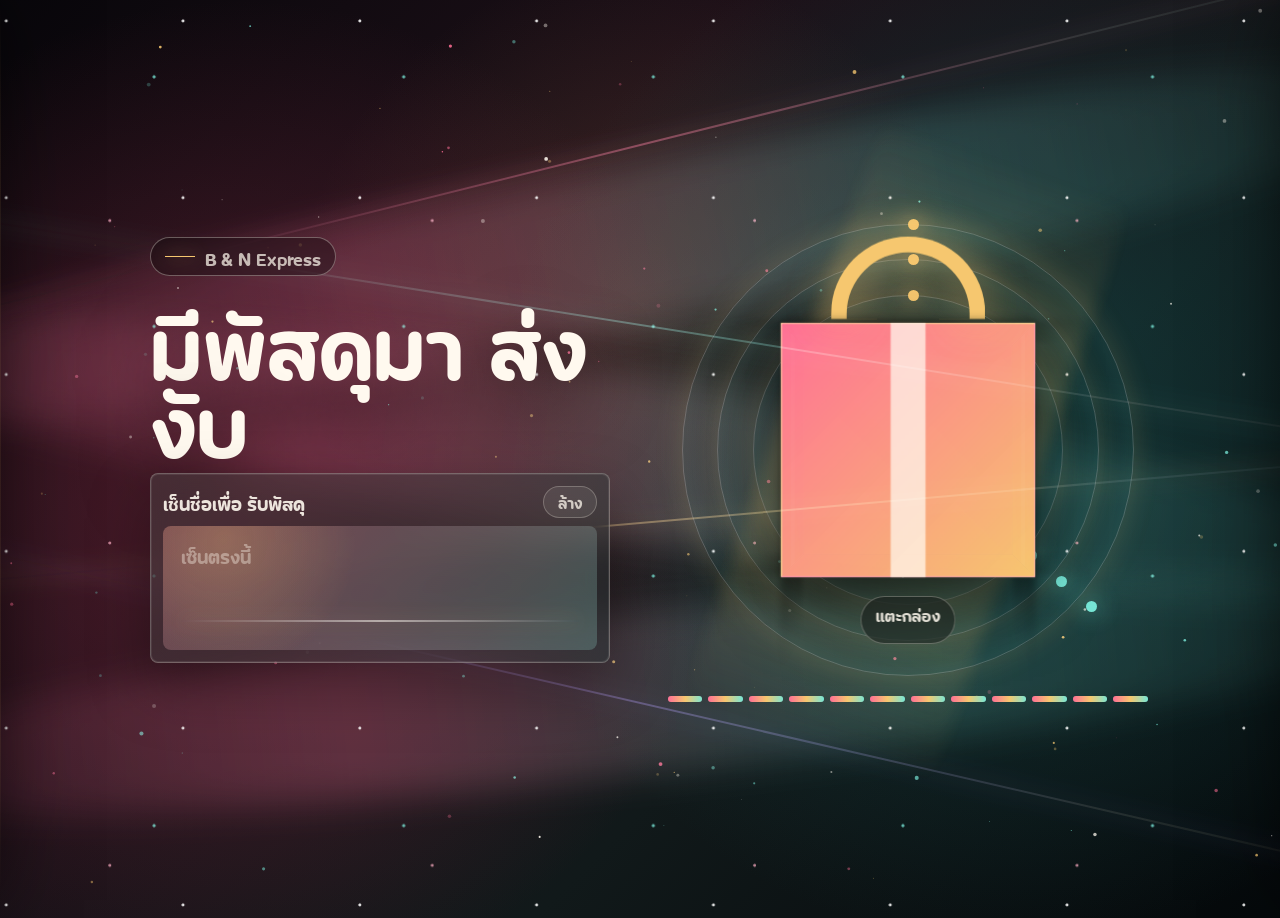
==== index.html @ c5a95ccd "Add files via upload" ====
<!DOCTYPE html>
<html lang="th">
<head>
<meta charset="UTF-8">
<meta name="viewport" content="width=device-width, initial-scale=1.0">
<title>เช็นรับพัสดุ</title>

<style>
@font-face {
    font-family: "FC Issara Rounded";
    src: url("FC_Issara_Rounded.ttf") format("truetype");
    font-weight: 400;
    font-style: normal;
}

:root {
    --night: #070508;
    --ink: #fff9ef;
    --muted: rgba(255, 249, 239, 0.72);
    --gold: #f6c76f;
    --rose: #ff6f95;
    --aqua: #77e7d7;
    --shadow: rgba(0, 0, 0, 0.58);
}

* {
    box-sizing: border-box;
}

html,
body {
    min-height: 100%;
}

body {
    margin: 0;
    overflow: hidden;
    color: var(--ink);
    background: var(--night);
    font-family: "FC Issara Rounded", "Leelawadee UI", Tahoma, sans-serif;
    letter-spacing: 0;
}

.stage {
    position: relative;
    min-height: 100svh;
    display: grid;
    place-items: center;
    padding: 32px;
    isolation: isolate;
}

.stage::before {
    content: "";
    position: absolute;
    inset: 0;
    z-index: -5;
    background:
        radial-gradient(circle at 18% 22%, rgba(255, 255, 255, 0.88) 0 1px, transparent 1.8px),
        radial-gradient(circle at 72% 38%, rgba(119, 231, 215, 0.78) 0 1px, transparent 2px),
        radial-gradient(circle at 42% 74%, rgba(255, 174, 196, 0.72) 0 1px, transparent 1.8px),
        radial-gradient(circle at 20% 55%, rgba(115, 38, 58, 0.58), transparent 42%),
        radial-gradient(circle at 78% 48%, rgba(25, 92, 92, 0.46), transparent 45%),
        radial-gradient(circle at 50% 35%, rgba(139, 91, 62, 0.30), transparent 38%),
        linear-gradient(135deg, #07060a 0%, #1d1018 35%, #11191a 66%, #04080a 100%);
    background-size:
        170px 170px,
        240px 240px,
        310px 310px,
        100% 100%,
        100% 100%,
        100% 100%,
        100% 100%;
    transform: scale(1.04);
}

.stage::after {
    content: "";
    position: absolute;
    inset: 0;
    z-index: -4;
    background:
        linear-gradient(90deg, rgba(246, 199, 111, 0.11) 0 1px, transparent 1px 120px),
        linear-gradient(0deg, rgba(255, 255, 255, 0.05) 0 1px, transparent 1px 120px);
    mask-image: linear-gradient(180deg, transparent, #000 18%, #000 82%, transparent);
}

canvas {
    position: fixed;
    inset: 0;
    width: 100%;
    height: 100%;
    pointer-events: none;
}

#sparkField {
    z-index: -3;
}

.aurora-layer,
.heart-vortex {
    position: fixed;
    inset: 0;
    pointer-events: none;
}

.aurora-layer {
    z-index: -2;
    overflow: hidden;
    mix-blend-mode: screen;
}

.aurora-layer span {
    position: absolute;
    left: -18vw;
    width: 136vw;
    height: 18vh;
    border-radius: 50%;
    background: linear-gradient(90deg, transparent, rgba(255, 111, 149, 0.38), rgba(119, 231, 215, 0.28), transparent);
    filter: blur(18px);
    opacity: 0.62;
    transform-origin: center;
    animation: auroraDrift 8s ease-in-out infinite alternate;
}

.aurora-layer span:nth-child(1) {
    top: 18vh;
    transform: rotate(-11deg);
}

.aurora-layer span:nth-child(2) {
    top: 42vh;
    animation-delay: -2s;
    transform: rotate(8deg);
}

.aurora-layer span:nth-child(3) {
    top: 68vh;
    animation-delay: -4s;
    transform: rotate(-6deg);
}

.heart-vortex {
    z-index: 2;
}

.laser-grid,
.spark-trail-layer {
    position: fixed;
    inset: 0;
    pointer-events: none;
}

.laser-grid {
    z-index: 1;
    overflow: hidden;
    mix-blend-mode: screen;
}

.laser-grid span {
    position: absolute;
    left: -24vw;
    width: 148vw;
    height: 2px;
    border-radius: 999px;
    background: linear-gradient(90deg, transparent, rgba(255, 249, 239, 0.04), var(--color), rgba(255, 249, 239, 0.18), transparent);
    box-shadow: 0 0 22px var(--color);
    transform: translateY(var(--y)) rotate(var(--rot));
    animation: laserSweep var(--speed) ease-in-out infinite alternate;
    opacity: 0.62;
}

.laser-grid span:nth-child(1) { --y: 16vh; --rot: -14deg; --speed: 4.8s; --color: rgba(255, 111, 149, 0.72); }
.laser-grid span:nth-child(2) { --y: 36vh; --rot: 9deg; --speed: 5.4s; --color: rgba(119, 231, 215, 0.62); animation-delay: -1.6s; }
.laser-grid span:nth-child(3) { --y: 58vh; --rot: -5deg; --speed: 4.2s; --color: rgba(246, 199, 111, 0.7); animation-delay: -2.4s; }
.laser-grid span:nth-child(4) { --y: 78vh; --rot: 13deg; --speed: 5.8s; --color: rgba(156, 134, 255, 0.58); animation-delay: -3.1s; }

.spark-trail-layer {
    z-index: 6;
}

.pointer-spark {
    position: fixed;
    left: var(--x);
    top: var(--y);
    z-index: 6;
    width: var(--size);
    height: var(--size);
    border-radius: 50%;
    background: var(--color);
    box-shadow: 0 0 18px var(--color);
    pointer-events: none;
    transform: translate(-50%, -50%);
    animation: pointerSpark 640ms ease-out forwards;
}

.love-bit {
    position: fixed;
    left: var(--x);
    top: var(--y);
    color: var(--color);
    font-size: var(--size);
    text-shadow: 0 0 18px currentColor;
    transform: translate(-50%, -50%);
    animation: loveFloat var(--duration) ease-in forwards;
}

.curtain {
    position: fixed;
    top: 0;
    bottom: 0;
    width: 50vw;
    z-index: 4;
    pointer-events: none;
    background:
        linear-gradient(90deg, rgba(7, 5, 8, 0.96), rgba(38, 13, 26, 0.9)),
        repeating-linear-gradient(90deg, rgba(255,255,255,0.06) 0 1px, transparent 1px 34px);
    box-shadow: 0 0 80px rgba(0, 0, 0, 0.72);
    transition: transform 1100ms cubic-bezier(.76, 0, .24, 1);
}

.curtain-left {
    left: 0;
}

.curtain-right {
    right: 0;
    transform: scaleX(-1);
}

.loaded .curtain-left {
    transform: translateX(-102%);
}

.loaded .curtain-right {
    transform: translateX(102%) scaleX(-1);
}

.scene {
    width: min(980px, 100%);
    display: grid;
    grid-template-columns: 1.05fr 0.95fr;
    gap: 44px;
    align-items: center;
}

.copy {
    position: relative;
    z-index: 1;
}

.kicker {
    display: inline-flex;
    align-items: center;
    gap: 10px;
    min-height: 34px;
    padding: 6px 14px;
    border: 1px solid rgba(255, 249, 239, 0.32);
    border-radius: 999px;
    background: rgba(7, 5, 8, 0.36);
    color: var(--muted);
    font-size: 18px;
    backdrop-filter: blur(12px);
}

.kicker::before {
    content: "";
    width: 30px;
    height: 1px;
    background: var(--gold);
    box-shadow: 0 0 18px var(--gold);
}

h1 {
    max-width: 640px;
    margin: 24px 0 18px;
    font-size: 82px;
    line-height: 0.94;
    font-weight: 700;
    text-shadow: 0 26px 70px var(--shadow);
}

.subtitle {
    max-width: 560px;
    margin: 0 0 34px;
    color: var(--muted);
    font-size: 24px;
    line-height: 1.5;
}

.launch-row {
    display: flex;
    flex-wrap: wrap;
    gap: 14px;
    align-items: center;
}

.open-button {
    position: relative;
    min-width: 250px;
    min-height: 58px;
    padding: 13px 28px;
    border: 0;
    border-radius: 999px;
    background: linear-gradient(135deg, #fff9ef, var(--gold) 56%, var(--aqua));
    color: #1b1014;
    font: inherit;
    font-size: 23px;
    font-weight: 700;
    cursor: pointer;
    box-shadow:
        0 22px 46px rgba(0, 0, 0, 0.36),
        0 0 0 1px rgba(255, 255, 255, 0.34) inset;
    transition: transform 180ms ease, filter 180ms ease;
}

.open-button:hover,
.open-button:focus-visible {
    transform: translateY(-3px);
    filter: brightness(1.06);
    outline: none;
}

.mini-note {
    color: rgba(255, 249, 239, 0.62);
    font-size: 18px;
}

.signature-card {
    position: relative;
    width: min(460px, 100%);
    padding: 12px;
    border: 1px solid rgba(255, 249, 239, 0.26);
    border-radius: 8px;
    background:
        linear-gradient(135deg, rgba(255, 249, 239, 0.12), rgba(119, 231, 215, 0.08)),
        rgba(7, 5, 8, 0.34);
    box-shadow:
        0 24px 60px rgba(0, 0, 0, 0.34),
        0 0 0 1px rgba(255, 255, 255, 0.08) inset;
    backdrop-filter: blur(14px);
}

.signature-head {
    display: flex;
    justify-content: space-between;
    align-items: center;
    gap: 12px;
    margin-bottom: 8px;
}

.signature-title {
    color: rgba(255, 249, 239, 0.9);
    font-size: 18px;
    font-weight: 700;
}

.signature-clear {
    min-width: 54px;
    min-height: 32px;
    border: 1px solid rgba(255, 249, 239, 0.24);
    border-radius: 999px;
    background: rgba(255, 249, 239, 0.08);
    color: rgba(255, 249, 239, 0.74);
    font: inherit;
    font-size: 15px;
    cursor: pointer;
}

.signature-board {
    position: relative;
    height: 124px;
    overflow: hidden;
    border-radius: 8px;
    background:
        radial-gradient(circle at 14% 12%, rgba(246, 199, 111, 0.26), transparent 34%),
        linear-gradient(135deg, rgba(255, 111, 149, 0.18), rgba(119, 231, 215, 0.16)),
        rgba(255, 249, 239, 0.08);
}

.signature-board::before {
    content: "เซ็นตรงนี้";
    position: absolute;
    left: 18px;
    top: 16px;
    color: rgba(255, 249, 239, 0.38);
    font-size: 18px;
    pointer-events: none;
}

.signature-board::after {
    content: "";
    position: absolute;
    left: 18px;
    right: 18px;
    bottom: 28px;
    height: 2px;
    background: linear-gradient(90deg, transparent, rgba(255, 249, 239, 0.55), transparent);
    box-shadow: 0 0 18px rgba(246, 199, 111, 0.32);
    pointer-events: none;
}

#signatureCanvas {
    position: relative;
    inset: auto;
    z-index: 1;
    display: block;
    width: 100%;
    height: 124px;
    pointer-events: auto;
    touch-action: none;
    cursor: crosshair;
}

.signature-hint {
    margin: 8px 4px 0;
    color: rgba(255, 249, 239, 0.6);
    font-size: 15px;
}

.signature-card.signed {
    border-color: rgba(246, 199, 111, 0.6);
    box-shadow:
        0 28px 70px rgba(0, 0, 0, 0.42),
        0 0 34px rgba(246, 199, 111, 0.2);
}

.showpiece {
    position: relative;
    min-height: 520px;
    display: grid;
    place-items: center;
    perspective: 1200px;
    cursor: pointer;
    border: 0;
    background: transparent;
    font: inherit;
    color: inherit;
    outline: none;
}

.showpiece::after {
    content: "แตะกล่อง";
    position: absolute;
    left: 50%;
    bottom: 66px;
    z-index: 3;
    min-height: 34px;
    padding: 6px 14px;
    border: 1px solid rgba(255, 249, 239, 0.28);
    border-radius: 999px;
    color: rgba(255, 249, 239, 0.86);
    background: rgba(7, 5, 8, 0.36);
    backdrop-filter: blur(12px);
    transform: translateX(-50%);
    animation: tapHint 1.4s ease-in-out infinite;
    pointer-events: none;
}

.showpiece:hover .gift-3d,
.showpiece:focus-visible .gift-3d {
    filter: brightness(1.12) drop-shadow(0 0 32px rgba(246, 199, 111, 0.34));
}

.showpiece:focus-visible::after {
    border-color: rgba(246, 199, 111, 0.82);
}

.beam {
    position: absolute;
    width: 260px;
    height: 620px;
    background: linear-gradient(180deg, rgba(246, 199, 111, 0), rgba(246, 199, 111, 0.34), rgba(119, 231, 215, 0));
    transform: rotate(19deg);
    filter: blur(8px);
    opacity: 0.86;
}

.energy-ring {
    position: absolute;
    width: 310px;
    height: 310px;
    border: 1px solid rgba(255, 249, 239, 0.22);
    border-radius: 50%;
    box-shadow:
        0 0 28px rgba(246, 199, 111, 0.16),
        inset 0 0 32px rgba(119, 231, 215, 0.1);
    animation: energySpin 9s linear infinite;
}

.energy-ring::before,
.energy-ring::after {
    content: "";
    position: absolute;
    width: 11px;
    height: 11px;
    border-radius: 50%;
    background: var(--gold);
    box-shadow: 0 0 22px var(--gold);
}

.energy-ring::before {
    left: 50%;
    top: -6px;
}

.energy-ring::after {
    right: 8%;
    bottom: 14%;
    background: var(--aqua);
    box-shadow: 0 0 22px var(--aqua);
}

.energy-ring:nth-of-type(2) {
    width: 382px;
    height: 382px;
    animation-duration: 13s;
    animation-direction: reverse;
}

.energy-ring:nth-of-type(3) {
    width: 452px;
    height: 452px;
    animation-duration: 17s;
}

.gift-3d {
    position: relative;
    width: 230px;
    height: 230px;
    transform-style: preserve-3d;
    animation: floatGift 4.4s ease-in-out infinite;
}

.box-face {
    position: absolute;
    inset: 0;
    border: 1px solid rgba(255, 249, 239, 0.32);
    background:
        linear-gradient(90deg, transparent 43%, rgba(255, 249, 239, 0.72) 43% 57%, transparent 57%),
        linear-gradient(135deg, rgba(255, 111, 149, 0.98), rgba(246, 199, 111, 0.96));
    box-shadow: 0 26px 60px rgba(0, 0, 0, 0.44);
}

.front {
    transform: translateZ(115px);
}

.back {
    transform: rotateY(180deg) translateZ(115px);
}

.right {
    transform: rotateY(90deg) translateZ(115px);
}

.left {
    transform: rotateY(-90deg) translateZ(115px);
}

.top {
    transform: rotateX(90deg) translateZ(115px);
}

.bottom {
    transform: rotateX(-90deg) translateZ(115px);
}

.ribbon {
    position: absolute;
    left: 50%;
    top: -76px;
    width: 138px;
    height: 74px;
    transform: translateX(-50%) translateZ(126px);
    border: 14px solid var(--gold);
    border-bottom: 0;
    border-radius: 80px 80px 0 0;
    filter: drop-shadow(0 0 18px rgba(246, 199, 111, 0.6));
}

.date-strip {
    position: absolute;
    left: 50%;
    bottom: 8px;
    width: min(480px, 78vw);
    display: grid;
    grid-template-columns: repeat(12, 1fr);
    gap: 6px;
    transform: translateX(-50%);
}

.date-strip span {
    height: 6px;
    border-radius: 999px;
    background: rgba(255, 249, 239, 0.18);
    overflow: hidden;
}

.date-strip span::before {
    content: "";
    display: block;
    width: 100%;
    height: 100%;
    background: linear-gradient(90deg, var(--rose), var(--gold), var(--aqua));
    transform: scaleX(0);
    transform-origin: left;
    animation: loadMonth 1600ms ease forwards;
    animation-delay: calc(var(--i) * 80ms + 800ms);
}

.countdown {
    position: fixed;
    inset: 0;
    z-index: 8;
    display: none;
    place-items: center;
    background: rgba(7, 5, 8, 0.84);
    backdrop-filter: blur(12px);
}

.countdown.show {
    display: grid;
}

.count-box {
    text-align: center;
}

.count-num {
    display: block;
    min-width: 220px;
    font-size: 148px;
    line-height: 0.9;
    color: var(--gold);
    text-shadow: 0 0 38px rgba(246, 199, 111, 0.6);
}

.count-text {
    display: block;
    color: rgba(255, 249, 239, 0.84);
    font-size: 30px;
}

.opening .gift-3d {
    animation: giftOpen 1100ms cubic-bezier(.2, .9, .18, 1) forwards;
}

.opening .scene {
    animation: scenePulse 780ms ease-out;
}

.opening .open-button {
    pointer-events: none;
}

.opening .showpiece {
    pointer-events: none;
}

.opening .signature-card {
    pointer-events: none;
    opacity: 0.72;
}

.opening .showpiece::after {
    animation: none;
    opacity: 0;
    transform: translateX(-50%) translateY(12px) scale(0.88);
}

.confetti {
    position: fixed;
    left: var(--x);
    top: var(--y);
    z-index: 9;
    width: 9px;
    height: 16px;
    border-radius: 2px;
    background: var(--color);
    pointer-events: none;
    animation: fly 1100ms ease-out forwards;
}

.shockwave {
    position: fixed;
    left: var(--x);
    top: var(--y);
    z-index: 7;
    width: 28px;
    height: 28px;
    border: 2px solid rgba(255, 249, 239, 0.72);
    border-radius: 50%;
    pointer-events: none;
    transform: translate(-50%, -50%);
    animation: shockwave 900ms ease-out forwards;
}

@keyframes auroraDrift {
    to { transform: translateX(12vw) rotate(var(--twist, 6deg)) scaleY(1.3); }
}

@keyframes laserSweep {
    to { transform: translate(12vw, var(--y)) rotate(calc(var(--rot) * -1)); opacity: 0.9; }
}

@keyframes pointerSpark {
    to {
        transform: translate(calc(var(--dx) - 50%), calc(var(--dy) - 50%)) scale(0.2);
        opacity: 0;
    }
}

@keyframes energySpin {
    to { transform: rotate(360deg); }
}

@keyframes scenePulse {
    0% { transform: scale(1); filter: brightness(1); }
    45% { transform: scale(1.025); filter: brightness(1.18); }
    100% { transform: scale(1); filter: brightness(1); }
}

@keyframes tapHint {
    0%, 100% { transform: translateX(-50%) translateY(0); opacity: 0.72; }
    50% { transform: translateX(-50%) translateY(-6px); opacity: 1; }
}

@keyframes floatGift {
    0%, 100% { transform: rotateX(-13deg) rotateY(-22deg) translateY(0); }
    50% { transform: rotateX(-9deg) rotateY(18deg) translateY(-16px); }
}

@keyframes giftOpen {
    0% { transform: rotateX(-13deg) rotateY(-22deg) scale(1); }
    45% { transform: rotateX(-18deg) rotateY(34deg) scale(1.12); }
    100% { transform: rotateX(-4deg) rotateY(120deg) translateY(34px) scale(0.2); opacity: 0; }
}

@keyframes loadMonth {
    to { transform: scaleX(1); }
}

@keyframes fly {
    to {
        transform: translate(var(--dx), var(--dy)) rotate(var(--rot));
        opacity: 0;
    }
}

@keyframes loveFloat {
    to {
        transform: translate(calc(var(--dx) - 50%), calc(var(--dy) - 50%)) rotate(var(--rot)) scale(0.35);
        opacity: 0;
    }
}

@keyframes shockwave {
    to {
        width: 720px;
        height: 720px;
        opacity: 0;
    }
}

@media (max-width: 900px) {
    .scene {
        grid-template-columns: 1fr;
        gap: 8px;
        text-align: center;
    }

    h1,
    .subtitle {
        margin-left: auto;
        margin-right: auto;
    }

    .launch-row {
        justify-content: center;
    }

    .showpiece {
        min-height: 390px;
        order: -1;
    }

    .gift-3d {
        width: 172px;
        height: 172px;
    }

    .front { transform: translateZ(86px); }
    .back { transform: rotateY(180deg) translateZ(86px); }
    .right { transform: rotateY(90deg) translateZ(86px); }
    .left { transform: rotateY(-90deg) translateZ(86px); }
    .top { transform: rotateX(90deg) translateZ(86px); }
    .bottom { transform: rotateX(-90deg) translateZ(86px); }

    .ribbon {
        transform: translateX(-50%) translateZ(96px);
    }
}

@media (max-width: 560px) {
    .stage {
        padding: 20px 16px;
    }

    h1 {
        font-size: 48px;
    }

    .subtitle {
        font-size: 20px;
    }

    .kicker {
        font-size: 16px;
    }

    .open-button {
        width: 100%;
        min-width: 0;
        font-size: 21px;
    }

    .signature-card {
        width: 100%;
    }

    .signature-board,
    #signatureCanvas {
        height: 112px;
    }

    .count-num {
        font-size: 104px;
    }

    .count-text {
        font-size: 24px;
    }
}

@media (prefers-reduced-motion: reduce) {
    *,
    *::before,
    *::after {
        animation-duration: 1ms !important;
        animation-iteration-count: 1 !important;
        transition-duration: 1ms !important;
    }
}
</style>
</head>

<body>
<main class="stage" id="stage">
    <canvas id="sparkField" aria-hidden="true"></canvas>
    <div class="aurora-layer" aria-hidden="true"><span></span><span></span><span></span></div>
    <div class="laser-grid" aria-hidden="true"><span></span><span></span><span></span><span></span></div>
    <div class="spark-trail-layer" id="sparkTrailLayer" aria-hidden="true"></div>
    <div class="heart-vortex" id="heartVortex" aria-hidden="true"></div>
    <div class="curtain curtain-left" aria-hidden="true"></div>
    <div class="curtain curtain-right" aria-hidden="true"></div>

    <section class="scene" aria-label="เริ่มเปิดเซอร์ไพรส์วันครบรอบ">
        <div class="copy">
            <div class="kicker">B & N Express</div>
            <h1>มีพัสดุมา ส่งงับ</h1>
            <div class="launch-row">
                <div class="signature-card" id="signatureCard">
                    <div class="signature-head">
                        <span class="signature-title">เช็นชื่อเพื่อ รับพัสดุ</span>
                        <button class="signature-clear" type="button" id="clearSignature">ล้าง</button>
                    </div>
                    <div class="signature-board">
                        <canvas id="signatureCanvas" aria-label="ลากเส้นเพื่อลงชื่อรับของขวัญ"></canvas>
                    </div>
                </div>
            </div>
        </div>

        <div class="showpiece" id="giftTrigger" role="button" tabindex="0" aria-label="แตะกล่องของขวัญเพื่อเปิดเซอร์ไพรส์">
            <div class="beam"></div>
            <div class="energy-ring"></div>
            <div class="energy-ring"></div>
            <div class="energy-ring"></div>
            <div class="gift-3d">
                <div class="box-face front"></div>
                <div class="box-face back"></div>
                <div class="box-face right"></div>
                <div class="box-face left"></div>
                <div class="box-face top"></div>
                <div class="box-face bottom"></div>
                <div class="ribbon"></div>
            </div>
            <div class="date-strip">
                <span style="--i:0"></span><span style="--i:1"></span><span style="--i:2"></span><span style="--i:3"></span>
                <span style="--i:4"></span><span style="--i:5"></span><span style="--i:6"></span><span style="--i:7"></span>
                <span style="--i:8"></span><span style="--i:9"></span><span style="--i:10"></span><span style="--i:11"></span>
            </div>
        </div>
    </section>
</main>

<div class="countdown" id="countdown" aria-live="polite">
    <div class="count-box">
        <span class="count-num" id="countNum">3</span>
        <span class="count-text" id="countText">กำลังเปิดความทรงจำ</span>
    </div>
</div>

<script>
const stage = document.getElementById("stage");
const button = document.getElementById("startButton");
const giftTrigger = document.getElementById("giftTrigger");
const signatureCard = document.getElementById("signatureCard");
const signatureCanvas = document.getElementById("signatureCanvas");
const clearSignature = document.getElementById("clearSignature");
const signatureHint = document.getElementById("signatureHint");
const countdown = document.getElementById("countdown");
const countNum = document.getElementById("countNum");
const countText = document.getElementById("countText");
const heartVortex = document.getElementById("heartVortex");
const sparkTrailLayer = document.getElementById("sparkTrailLayer");
const canvas = document.getElementById("sparkField");
const ctx = canvas.getContext("2d");
const colors = ["#fff9ef", "#f6c76f", "#ff6f95", "#77e7d7"];
const hearts = ["รัก", "365", "♥", "เรา", "💖"];
let stars = [];
let audioStarted = false;
let lastSparkAt = 0;
let signatureCtx = null;
let signing = false;
let signatureDistance = 0;
let signatureLastPoint = null;

function resizeCanvas() {
    canvas.width = window.innerWidth * window.devicePixelRatio;
    canvas.height = window.innerHeight * window.devicePixelRatio;
    ctx.setTransform(window.devicePixelRatio, 0, 0, window.devicePixelRatio, 0, 0);
}

function seedStars() {
    stars = Array.from({ length: 140 }, () => ({
        x: Math.random() * window.innerWidth,
        y: Math.random() * window.innerHeight,
        r: Math.random() * 1.7 + 0.35,
        a: Math.random() * 0.72 + 0.18,
        v: Math.random() * 0.18 + 0.04,
        c: colors[Math.floor(Math.random() * colors.length)]
    }));
}

function drawStars() {
    ctx.clearRect(0, 0, window.innerWidth, window.innerHeight);
    stars.forEach((star) => {
        star.y -= star.v;
        if (star.y < -8) {
            star.y = window.innerHeight + 8;
            star.x = Math.random() * window.innerWidth;
        }
        ctx.globalAlpha = star.a;
        ctx.fillStyle = star.c;
        ctx.beginPath();
        ctx.arc(star.x, star.y, star.r, 0, Math.PI * 2);
        ctx.fill();
    });
    ctx.globalAlpha = 1;
    requestAnimationFrame(drawStars);
}

function chime() {
    if (audioStarted) return;
    audioStarted = true;
    const AudioContext = window.AudioContext || window.webkitAudioContext;
    if (!AudioContext) return;
    const audio = new AudioContext();
    const notes = [523.25, 659.25, 783.99, 1046.5];
    notes.forEach((note, index) => {
        const osc = audio.createOscillator();
        const gain = audio.createGain();
        osc.type = "sine";
        osc.frequency.value = note;
        gain.gain.setValueAtTime(0, audio.currentTime + index * 0.11);
        gain.gain.linearRampToValueAtTime(0.12, audio.currentTime + index * 0.11 + 0.02);
        gain.gain.exponentialRampToValueAtTime(0.001, audio.currentTime + index * 0.11 + 0.38);
        osc.connect(gain);
        gain.connect(audio.destination);
        osc.start(audio.currentTime + index * 0.11);
        osc.stop(audio.currentTime + index * 0.11 + 0.42);
    });
}

function resizeSignatureCanvas() {
    if (!signatureCanvas) return;
    const ratio = Math.max(window.devicePixelRatio || 1, 1);
    const rect = signatureCanvas.getBoundingClientRect();
    signatureCanvas.width = Math.max(1, Math.round(rect.width * ratio));
    signatureCanvas.height = Math.max(1, Math.round(rect.height * ratio));
    signatureCtx = signatureCanvas.getContext("2d");
    signatureCtx.setTransform(ratio, 0, 0, ratio, 0, 0);
    signatureCtx.lineCap = "round";
    signatureCtx.lineJoin = "round";
    signatureCtx.lineWidth = 4;
    signatureCtx.strokeStyle = "#fff9ef";
    signatureCtx.shadowColor = "rgba(246, 199, 111, 0.62)";
    signatureCtx.shadowBlur = 8;
}

function signaturePoint(event) {
    const rect = signatureCanvas.getBoundingClientRect();
    return {
        x: event.clientX - rect.left,
        y: event.clientY - rect.top
    };
}

function beginSignature(event) {
    if (!signatureCtx || stage.classList.contains("opening")) return;
    if (event.pointerType === "mouse" && event.button !== 0) return;
    event.preventDefault();
    signing = true;
    signatureCanvas.setPointerCapture(event.pointerId);
    signatureLastPoint = signaturePoint(event);
    signatureCtx.beginPath();
    signatureCtx.moveTo(signatureLastPoint.x, signatureLastPoint.y);
}

function drawSignature(event) {
    if (!signing || !signatureCtx || stage.classList.contains("opening")) return;
    event.preventDefault();
    const point = signaturePoint(event);
    const dx = point.x - signatureLastPoint.x;
    const dy = point.y - signatureLastPoint.y;
    signatureDistance += Math.hypot(dx, dy);
    signatureCtx.lineTo(point.x, point.y);
    signatureCtx.stroke();
    signatureLastPoint = point;

    if (signatureDistance > 120 && !signatureCard.classList.contains("signed")) {
        signatureCard.classList.add("signed");
        if (signatureHint) signatureHint.textContent = "ลงชื่อ";
    }
}

function endSignature(event) {
    if (!signing) return;
    signing = false;
    if (signatureCanvas.hasPointerCapture(event.pointerId)) {
        signatureCanvas.releasePointerCapture(event.pointerId);
    }
}

function clearSignaturePad(event) {
    if (event) {
        event.preventDefault();
        event.stopPropagation();
    }
    if (!signatureCtx || stage.classList.contains("opening")) return;
    signing = false;
    signatureDistance = 0;
    signatureLastPoint = null;
    signatureCard.classList.remove("signed");
    if (signatureHint) signatureHint.textContent = "ลงชื่อ";
    signatureCtx.save();
    signatureCtx.setTransform(1, 0, 0, 1, 0, 0);
    signatureCtx.clearRect(0, 0, signatureCanvas.width, signatureCanvas.height);
    signatureCtx.restore();
    signatureCtx.beginPath();
}

function setupSignaturePad() {
    if (!signatureCanvas) return;
    resizeSignatureCanvas();
    signatureCanvas.addEventListener("pointerdown", beginSignature);
    signatureCanvas.addEventListener("pointermove", drawSignature);
    signatureCanvas.addEventListener("pointerup", endSignature);
    signatureCanvas.addEventListener("pointercancel", endSignature);
    if (clearSignature) clearSignature.addEventListener("click", clearSignaturePad);
}

function confettiBurst(origin = giftTrigger) {
    const rect = origin.getBoundingClientRect();
    const originX = rect.left + rect.width / 2;
    const originY = rect.top + rect.height / 2;
    const wave = document.createElement("span");
    wave.className = "shockwave";
    wave.style.setProperty("--x", `${originX}px`);
    wave.style.setProperty("--y", `${originY}px`);
    document.body.appendChild(wave);
    setTimeout(() => wave.remove(), 950);

    for (let i = 0; i < 150; i += 1) {
        const angle = Math.random() * Math.PI * 2;
        const distance = 110 + Math.random() * 330;
        const piece = document.createElement("span");
        piece.className = "confetti";
        piece.style.setProperty("--x", `${originX}px`);
        piece.style.setProperty("--y", `${originY}px`);
        piece.style.setProperty("--dx", `${Math.cos(angle) * distance}px`);
        piece.style.setProperty("--dy", `${Math.sin(angle) * distance}px`);
        piece.style.setProperty("--rot", `${Math.random() * 720 - 360}deg`);
        piece.style.setProperty("--color", colors[i % colors.length]);
        document.body.appendChild(piece);
        setTimeout(() => piece.remove(), 1200);
    }
}

function heartBurst() {
    const cx = window.innerWidth / 2;
    const cy = window.innerHeight / 2;
    for (let i = 0; i < 36; i += 1) {
        const angle = (Math.PI * 2 * i) / 36;
        const distance = 120 + Math.random() * 260;
        const bit = document.createElement("span");
        bit.className = "love-bit";
        bit.textContent = hearts[i % hearts.length];
        bit.style.setProperty("--x", `${cx}px`);
        bit.style.setProperty("--y", `${cy}px`);
        bit.style.setProperty("--dx", `${Math.cos(angle) * distance}px`);
        bit.style.setProperty("--dy", `${Math.sin(angle) * distance}px`);
        bit.style.setProperty("--rot", `${Math.random() * 420 - 210}deg`);
        bit.style.setProperty("--size", `${18 + Math.random() * 22}px`);
        bit.style.setProperty("--duration", `${850 + Math.random() * 700}ms`);
        bit.style.setProperty("--color", colors[i % colors.length]);
        heartVortex.appendChild(bit);
        setTimeout(() => bit.remove(), 1700);
    }
}

function pointerSpark(event) {
    const now = performance.now();
    if (now - lastSparkAt < 36) return;
    lastSparkAt = now;
    for (let i = 0; i < 4; i += 1) {
        const spark = document.createElement("span");
        spark.className = "pointer-spark";
        spark.style.setProperty("--x", `${event.clientX}px`);
        spark.style.setProperty("--y", `${event.clientY}px`);
        spark.style.setProperty("--dx", `${Math.random() * 76 - 38}px`);
        spark.style.setProperty("--dy", `${Math.random() * 76 - 38}px`);
        spark.style.setProperty("--size", `${4 + Math.random() * 7}px`);
        spark.style.setProperty("--color", colors[Math.floor(Math.random() * colors.length)]);
        sparkTrailLayer.appendChild(spark);
        setTimeout(() => spark.remove(), 700);
    }
}

function startCountdown(origin = giftTrigger) {
    const steps = [
        ["3", ""],
        ["2", ""],
        ["1", ""]
    ];
    countdown.classList.add("show");
    steps.forEach((step, index) => {
        setTimeout(() => {
            countNum.textContent = step[0];
            countText.textContent = step[1];
            confettiBurst(origin);
            heartBurst();
        }, index * 1000);
    });
    setTimeout(() => {
        window.location.assign("./NN2.html");
    }, 2800);
}

function startSurprise(origin = giftTrigger) {
    if (stage.classList.contains("opening")) return;
    chime();
    stage.classList.add("opening");
    if (button) button.textContent = "เปิดแล้ว";
    confettiBurst(origin);
    heartBurst();
    setTimeout(() => startCountdown(origin), 620);
}

if (button) {
    button.addEventListener("click", () => startSurprise(button));
}
giftTrigger.addEventListener("click", () => startSurprise(giftTrigger));
giftTrigger.addEventListener("keydown", (event) => {
    if (event.key === "Enter" || event.key === " ") {
        event.preventDefault();
        startSurprise(giftTrigger);
    }
});

window.addEventListener("load", () => {
    document.body.classList.add("loaded");
});

window.addEventListener("resize", () => {
    resizeCanvas();
    resizeSignatureCanvas();
    seedStars();
});

window.addEventListener("pointermove", pointerSpark);

resizeCanvas();
setupSignaturePad();
seedStars();
drawStars();
</script>
</body>
</html>
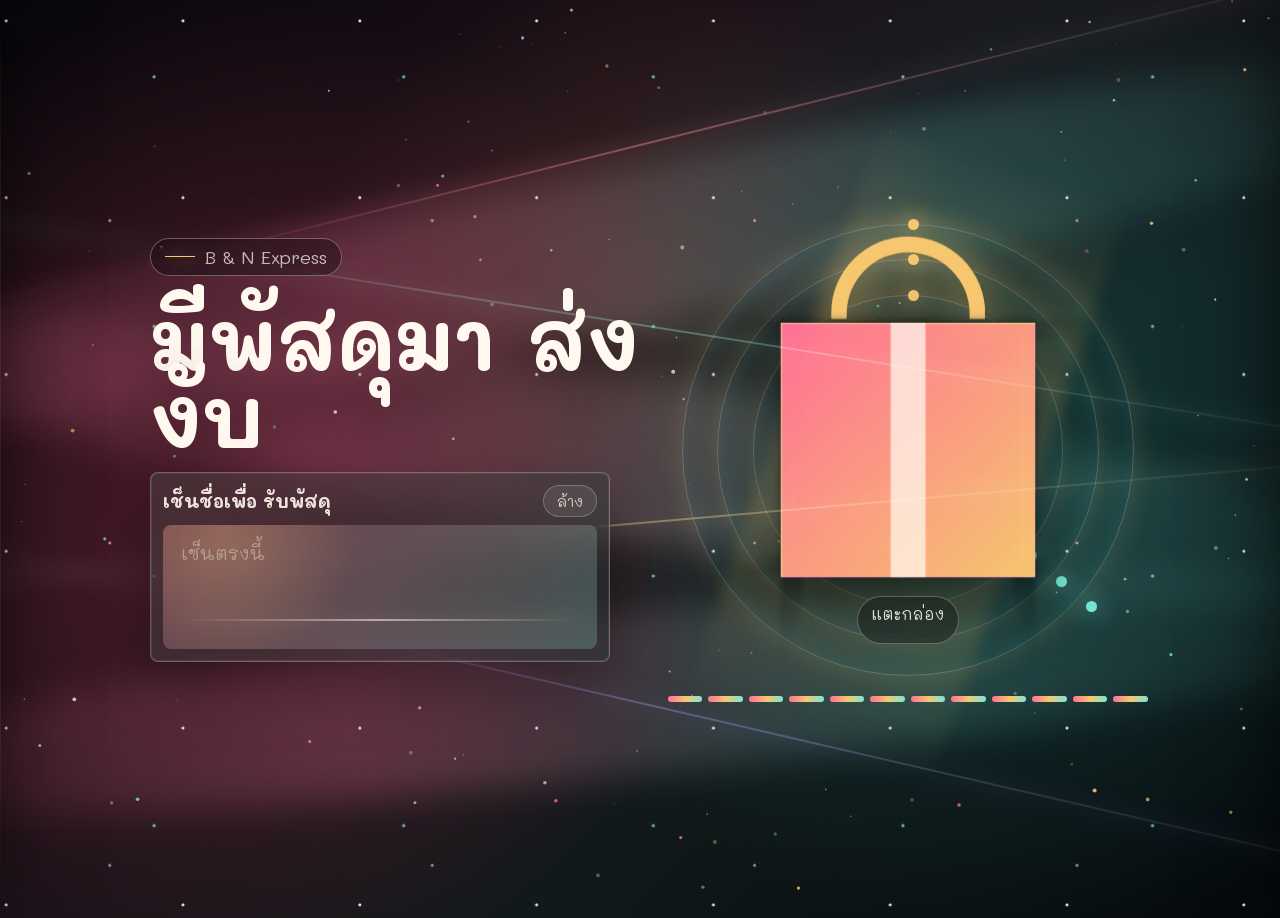
==== commit c0f96b95: "Add files via upload" ====
--- a/index.html
+++ b/index.html
@@ -3,16 +3,12 @@
 <head>
 <meta charset="UTF-8">
 <meta name="viewport" content="width=device-width, initial-scale=1.0">
-<title>เช็นรับพัสดุ</title>
+<title>เช็นรับพัสดุ</title>
+<link rel="preconnect" href="https://fonts.googleapis.com">
+<link rel="preconnect" href="https://fonts.gstatic.com" crossorigin>
+<link href="https://fonts.googleapis.com/css2?family=Mali:wght@400;500;600;700&display=swap" rel="stylesheet">
 
 <style>
-@font-face {
-    font-family: "FC Issara Rounded";
-    src: url("FC_Issara_Rounded.ttf") format("truetype");
-    font-weight: 400;
-    font-style: normal;
-}
-
 :root {
     --night: #070508;
     --ink: #fff9ef;
@@ -37,7 +33,7 @@
     overflow: hidden;
     color: var(--ink);
     background: var(--night);
-    font-family: "FC Issara Rounded", "Leelawadee UI", Tahoma, sans-serif;
+    font-family: "Mali", "Leelawadee UI", Tahoma, sans-serif;
     letter-spacing: 0;
 }
 
@@ -852,10 +848,34 @@
         transition-duration: 1ms !important;
     }
 }
+
+.surprise-page-frame {
+    position: fixed;
+    inset: 0;
+    z-index: 100;
+    width: 100%;
+    height: 100%;
+    border: 0;
+    background: var(--night);
+    opacity: 0;
+    visibility: hidden;
+    pointer-events: none;
+    transition: opacity 420ms ease;
+}
+
+.surprise-page-frame.show {
+    opacity: 1;
+    visibility: visible;
+    pointer-events: auto;
+}
 </style>
+<script src="./site-protection.js" defer></script>
 </head>
 
 <body>
+<audio id="transitionMusic" loop preload="auto">
+    <source src="NN1Y.mp3" type="audio/mpeg">
+</audio>
 <main class="stage" id="stage">
     <canvas id="sparkField" aria-hidden="true"></canvas>
     <div class="aurora-layer" aria-hidden="true"><span></span><span></span><span></span></div>
@@ -926,7 +946,8 @@
 const heartVortex = document.getElementById("heartVortex");
 const sparkTrailLayer = document.getElementById("sparkTrailLayer");
 const canvas = document.getElementById("sparkField");
-const ctx = canvas.getContext("2d");
+const ctx = canvas.getContext("2d");
+const transitionMusic = document.getElementById("transitionMusic");
 const colors = ["#fff9ef", "#f6c76f", "#ff6f95", "#77e7d7"];
 const hearts = ["รัก", "365", "♥", "เรา", "💖"];
 let stars = [];
@@ -936,6 +957,27 @@
 let signing = false;
 let signatureDistance = 0;
 let signatureLastPoint = null;
+let surpriseFrame = null;
+
+transitionMusic.volume = 0.34;
+
+function prepareSurprisePage() {
+    if (surpriseFrame) return surpriseFrame;
+    surpriseFrame = document.createElement("iframe");
+    surpriseFrame.className = "surprise-page-frame";
+    surpriseFrame.src = "./NN2.html?fromGift=1";
+    surpriseFrame.title = "Anniversary surprise";
+    surpriseFrame.allow = "autoplay; fullscreen";
+    document.body.appendChild(surpriseFrame);
+    return surpriseFrame;
+}
+
+function openSurprisePage() {
+    const frame = prepareSurprisePage();
+    countdown.classList.remove("show");
+    frame.classList.add("show");
+    frame.focus();
+}
 
 function resizeCanvas() {
     canvas.width = window.innerWidth * window.devicePixelRatio;
@@ -1165,12 +1207,15 @@
         }, index * 1000);
     });
     setTimeout(() => {
-        window.location.assign("./NN2.html");
+        openSurprisePage();
     }, 2800);
 }
 
 function startSurprise(origin = giftTrigger) {
     if (stage.classList.contains("opening")) return;
+    const musicRequest = transitionMusic.play();
+    if (musicRequest) musicRequest.catch(() => {});
+    prepareSurprisePage();
     chime();
     stage.classList.add("opening");
     if (button) button.textContent = "เปิดแล้ว";
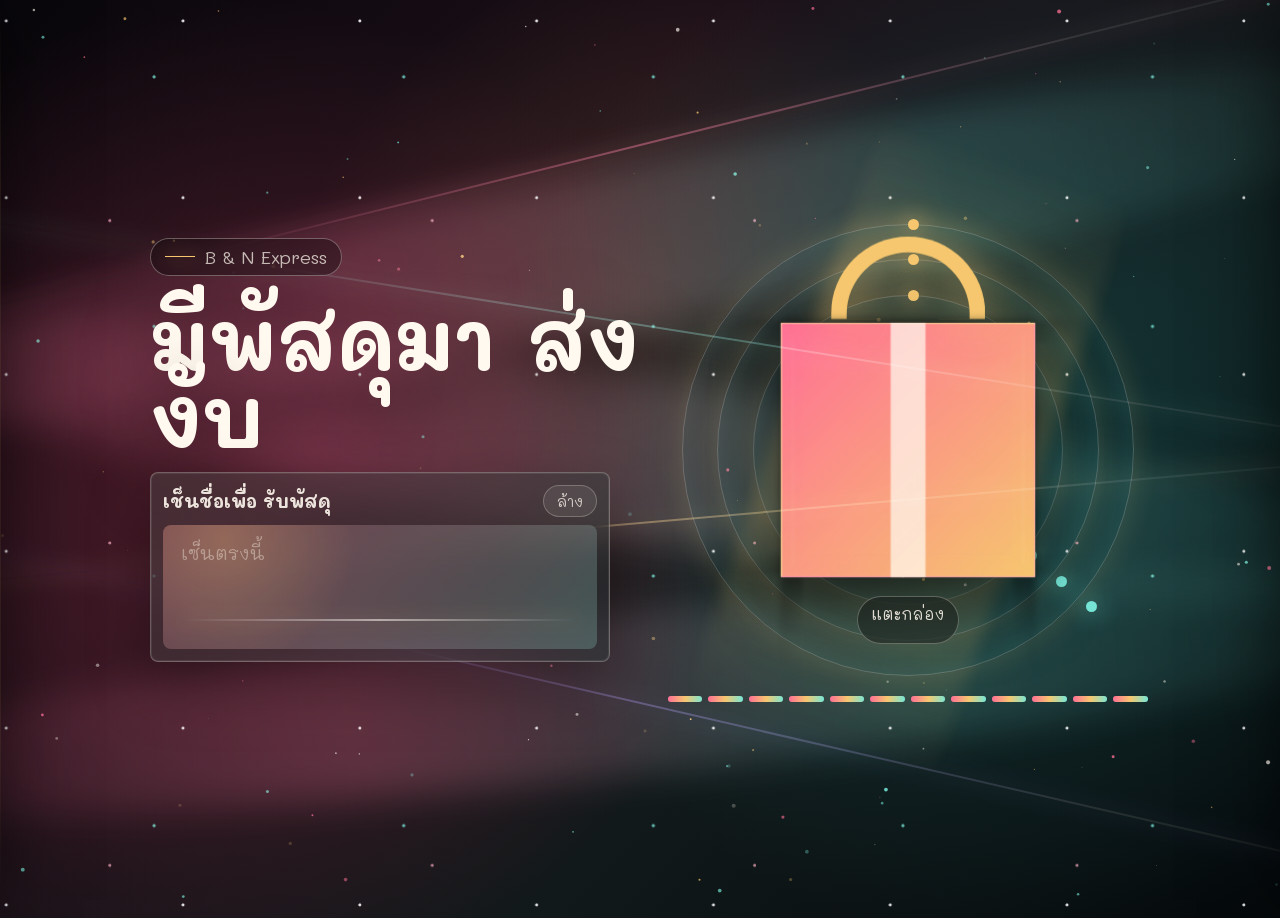
==== commit 8b858aa7: "Add files via upload" ====
--- a/index.html
+++ b/index.html
@@ -932,325 +932,6 @@
     </div>
 </div>
 
-<script>
-const stage = document.getElementById("stage");
-const button = document.getElementById("startButton");
-const giftTrigger = document.getElementById("giftTrigger");
-const signatureCard = document.getElementById("signatureCard");
-const signatureCanvas = document.getElementById("signatureCanvas");
-const clearSignature = document.getElementById("clearSignature");
-const signatureHint = document.getElementById("signatureHint");
-const countdown = document.getElementById("countdown");
-const countNum = document.getElementById("countNum");
-const countText = document.getElementById("countText");
-const heartVortex = document.getElementById("heartVortex");
-const sparkTrailLayer = document.getElementById("sparkTrailLayer");
-const canvas = document.getElementById("sparkField");
-const ctx = canvas.getContext("2d");
-const transitionMusic = document.getElementById("transitionMusic");
-const colors = ["#fff9ef", "#f6c76f", "#ff6f95", "#77e7d7"];
-const hearts = ["รัก", "365", "♥", "เรา", "💖"];
-let stars = [];
-let audioStarted = false;
-let lastSparkAt = 0;
-let signatureCtx = null;
-let signing = false;
-let signatureDistance = 0;
-let signatureLastPoint = null;
-let surpriseFrame = null;
-
-transitionMusic.volume = 0.34;
-
-function prepareSurprisePage() {
-    if (surpriseFrame) return surpriseFrame;
-    surpriseFrame = document.createElement("iframe");
-    surpriseFrame.className = "surprise-page-frame";
-    surpriseFrame.src = "./NN2.html?fromGift=1";
-    surpriseFrame.title = "Anniversary surprise";
-    surpriseFrame.allow = "autoplay; fullscreen";
-    document.body.appendChild(surpriseFrame);
-    return surpriseFrame;
-}
-
-function openSurprisePage() {
-    const frame = prepareSurprisePage();
-    countdown.classList.remove("show");
-    frame.classList.add("show");
-    frame.focus();
-}
-
-function resizeCanvas() {
-    canvas.width = window.innerWidth * window.devicePixelRatio;
-    canvas.height = window.innerHeight * window.devicePixelRatio;
-    ctx.setTransform(window.devicePixelRatio, 0, 0, window.devicePixelRatio, 0, 0);
-}
-
-function seedStars() {
-    stars = Array.from({ length: 140 }, () => ({
-        x: Math.random() * window.innerWidth,
-        y: Math.random() * window.innerHeight,
-        r: Math.random() * 1.7 + 0.35,
-        a: Math.random() * 0.72 + 0.18,
-        v: Math.random() * 0.18 + 0.04,
-        c: colors[Math.floor(Math.random() * colors.length)]
-    }));
-}
-
-function drawStars() {
-    ctx.clearRect(0, 0, window.innerWidth, window.innerHeight);
-    stars.forEach((star) => {
-        star.y -= star.v;
-        if (star.y < -8) {
-            star.y = window.innerHeight + 8;
-            star.x = Math.random() * window.innerWidth;
-        }
-        ctx.globalAlpha = star.a;
-        ctx.fillStyle = star.c;
-        ctx.beginPath();
-        ctx.arc(star.x, star.y, star.r, 0, Math.PI * 2);
-        ctx.fill();
-    });
-    ctx.globalAlpha = 1;
-    requestAnimationFrame(drawStars);
-}
-
-function chime() {
-    if (audioStarted) return;
-    audioStarted = true;
-    const AudioContext = window.AudioContext || window.webkitAudioContext;
-    if (!AudioContext) return;
-    const audio = new AudioContext();
-    const notes = [523.25, 659.25, 783.99, 1046.5];
-    notes.forEach((note, index) => {
-        const osc = audio.createOscillator();
-        const gain = audio.createGain();
-        osc.type = "sine";
-        osc.frequency.value = note;
-        gain.gain.setValueAtTime(0, audio.currentTime + index * 0.11);
-        gain.gain.linearRampToValueAtTime(0.12, audio.currentTime + index * 0.11 + 0.02);
-        gain.gain.exponentialRampToValueAtTime(0.001, audio.currentTime + index * 0.11 + 0.38);
-        osc.connect(gain);
-        gain.connect(audio.destination);
-        osc.start(audio.currentTime + index * 0.11);
-        osc.stop(audio.currentTime + index * 0.11 + 0.42);
-    });
-}
-
-function resizeSignatureCanvas() {
-    if (!signatureCanvas) return;
-    const ratio = Math.max(window.devicePixelRatio || 1, 1);
-    const rect = signatureCanvas.getBoundingClientRect();
-    signatureCanvas.width = Math.max(1, Math.round(rect.width * ratio));
-    signatureCanvas.height = Math.max(1, Math.round(rect.height * ratio));
-    signatureCtx = signatureCanvas.getContext("2d");
-    signatureCtx.setTransform(ratio, 0, 0, ratio, 0, 0);
-    signatureCtx.lineCap = "round";
-    signatureCtx.lineJoin = "round";
-    signatureCtx.lineWidth = 4;
-    signatureCtx.strokeStyle = "#fff9ef";
-    signatureCtx.shadowColor = "rgba(246, 199, 111, 0.62)";
-    signatureCtx.shadowBlur = 8;
-}
-
-function signaturePoint(event) {
-    const rect = signatureCanvas.getBoundingClientRect();
-    return {
-        x: event.clientX - rect.left,
-        y: event.clientY - rect.top
-    };
-}
-
-function beginSignature(event) {
-    if (!signatureCtx || stage.classList.contains("opening")) return;
-    if (event.pointerType === "mouse" && event.button !== 0) return;
-    event.preventDefault();
-    signing = true;
-    signatureCanvas.setPointerCapture(event.pointerId);
-    signatureLastPoint = signaturePoint(event);
-    signatureCtx.beginPath();
-    signatureCtx.moveTo(signatureLastPoint.x, signatureLastPoint.y);
-}
-
-function drawSignature(event) {
-    if (!signing || !signatureCtx || stage.classList.contains("opening")) return;
-    event.preventDefault();
-    const point = signaturePoint(event);
-    const dx = point.x - signatureLastPoint.x;
-    const dy = point.y - signatureLastPoint.y;
-    signatureDistance += Math.hypot(dx, dy);
-    signatureCtx.lineTo(point.x, point.y);
-    signatureCtx.stroke();
-    signatureLastPoint = point;
-
-    if (signatureDistance > 120 && !signatureCard.classList.contains("signed")) {
-        signatureCard.classList.add("signed");
-        if (signatureHint) signatureHint.textContent = "ลงชื่อ";
-    }
-}
-
-function endSignature(event) {
-    if (!signing) return;
-    signing = false;
-    if (signatureCanvas.hasPointerCapture(event.pointerId)) {
-        signatureCanvas.releasePointerCapture(event.pointerId);
-    }
-}
-
-function clearSignaturePad(event) {
-    if (event) {
-        event.preventDefault();
-        event.stopPropagation();
-    }
-    if (!signatureCtx || stage.classList.contains("opening")) return;
-    signing = false;
-    signatureDistance = 0;
-    signatureLastPoint = null;
-    signatureCard.classList.remove("signed");
-    if (signatureHint) signatureHint.textContent = "ลงชื่อ";
-    signatureCtx.save();
-    signatureCtx.setTransform(1, 0, 0, 1, 0, 0);
-    signatureCtx.clearRect(0, 0, signatureCanvas.width, signatureCanvas.height);
-    signatureCtx.restore();
-    signatureCtx.beginPath();
-}
-
-function setupSignaturePad() {
-    if (!signatureCanvas) return;
-    resizeSignatureCanvas();
-    signatureCanvas.addEventListener("pointerdown", beginSignature);
-    signatureCanvas.addEventListener("pointermove", drawSignature);
-    signatureCanvas.addEventListener("pointerup", endSignature);
-    signatureCanvas.addEventListener("pointercancel", endSignature);
-    if (clearSignature) clearSignature.addEventListener("click", clearSignaturePad);
-}
-
-function confettiBurst(origin = giftTrigger) {
-    const rect = origin.getBoundingClientRect();
-    const originX = rect.left + rect.width / 2;
-    const originY = rect.top + rect.height / 2;
-    const wave = document.createElement("span");
-    wave.className = "shockwave";
-    wave.style.setProperty("--x", `${originX}px`);
-    wave.style.setProperty("--y", `${originY}px`);
-    document.body.appendChild(wave);
-    setTimeout(() => wave.remove(), 950);
-
-    for (let i = 0; i < 150; i += 1) {
-        const angle = Math.random() * Math.PI * 2;
-        const distance = 110 + Math.random() * 330;
-        const piece = document.createElement("span");
-        piece.className = "confetti";
-        piece.style.setProperty("--x", `${originX}px`);
-        piece.style.setProperty("--y", `${originY}px`);
-        piece.style.setProperty("--dx", `${Math.cos(angle) * distance}px`);
-        piece.style.setProperty("--dy", `${Math.sin(angle) * distance}px`);
-        piece.style.setProperty("--rot", `${Math.random() * 720 - 360}deg`);
-        piece.style.setProperty("--color", colors[i % colors.length]);
-        document.body.appendChild(piece);
-        setTimeout(() => piece.remove(), 1200);
-    }
-}
-
-function heartBurst() {
-    const cx = window.innerWidth / 2;
-    const cy = window.innerHeight / 2;
-    for (let i = 0; i < 36; i += 1) {
-        const angle = (Math.PI * 2 * i) / 36;
-        const distance = 120 + Math.random() * 260;
-        const bit = document.createElement("span");
-        bit.className = "love-bit";
-        bit.textContent = hearts[i % hearts.length];
-        bit.style.setProperty("--x", `${cx}px`);
-        bit.style.setProperty("--y", `${cy}px`);
-        bit.style.setProperty("--dx", `${Math.cos(angle) * distance}px`);
-        bit.style.setProperty("--dy", `${Math.sin(angle) * distance}px`);
-        bit.style.setProperty("--rot", `${Math.random() * 420 - 210}deg`);
-        bit.style.setProperty("--size", `${18 + Math.random() * 22}px`);
-        bit.style.setProperty("--duration", `${850 + Math.random() * 700}ms`);
-        bit.style.setProperty("--color", colors[i % colors.length]);
-        heartVortex.appendChild(bit);
-        setTimeout(() => bit.remove(), 1700);
-    }
-}
-
-function pointerSpark(event) {
-    const now = performance.now();
-    if (now - lastSparkAt < 36) return;
-    lastSparkAt = now;
-    for (let i = 0; i < 4; i += 1) {
-        const spark = document.createElement("span");
-        spark.className = "pointer-spark";
-        spark.style.setProperty("--x", `${event.clientX}px`);
-        spark.style.setProperty("--y", `${event.clientY}px`);
-        spark.style.setProperty("--dx", `${Math.random() * 76 - 38}px`);
-        spark.style.setProperty("--dy", `${Math.random() * 76 - 38}px`);
-        spark.style.setProperty("--size", `${4 + Math.random() * 7}px`);
-        spark.style.setProperty("--color", colors[Math.floor(Math.random() * colors.length)]);
-        sparkTrailLayer.appendChild(spark);
-        setTimeout(() => spark.remove(), 700);
-    }
-}
-
-function startCountdown(origin = giftTrigger) {
-    const steps = [
-        ["3", ""],
-        ["2", ""],
-        ["1", ""]
-    ];
-    countdown.classList.add("show");
-    steps.forEach((step, index) => {
-        setTimeout(() => {
-            countNum.textContent = step[0];
-            countText.textContent = step[1];
-            confettiBurst(origin);
-            heartBurst();
-        }, index * 1000);
-    });
-    setTimeout(() => {
-        openSurprisePage();
-    }, 2800);
-}
-
-function startSurprise(origin = giftTrigger) {
-    if (stage.classList.contains("opening")) return;
-    const musicRequest = transitionMusic.play();
-    if (musicRequest) musicRequest.catch(() => {});
-    prepareSurprisePage();
-    chime();
-    stage.classList.add("opening");
-    if (button) button.textContent = "เปิดแล้ว";
-    confettiBurst(origin);
-    heartBurst();
-    setTimeout(() => startCountdown(origin), 620);
-}
-
-if (button) {
-    button.addEventListener("click", () => startSurprise(button));
-}
-giftTrigger.addEventListener("click", () => startSurprise(giftTrigger));
-giftTrigger.addEventListener("keydown", (event) => {
-    if (event.key === "Enter" || event.key === " ") {
-        event.preventDefault();
-        startSurprise(giftTrigger);
-    }
-});
-
-window.addEventListener("load", () => {
-    document.body.classList.add("loaded");
-});
-
-window.addEventListener("resize", () => {
-    resizeCanvas();
-    resizeSignatureCanvas();
-    seedStars();
-});
-
-window.addEventListener("pointermove", pointerSpark);
-
-resizeCanvas();
-setupSignaturePad();
-seedStars();
-drawStars();
-</script>
+<script>(function(_0x3c6759,_0x236681){const _0x53ca59={_0x5ed344:0x658,_0x30997a:0x55e,_0x62a06f:0x53f,_0x4d9bc5:0x639,_0x16cbd8:0x62f,_0x13717:0x4da,_0x2ee085:0x66c,_0x4ed9bd:0x64a,_0x330f57:0x5de,_0x41bcc5:0x5c4},_0x17cde2={_0x567fdc:0x33b};function _0x2c7f5f(_0x2b6ba0,_0x3ebce5){return _0x536a(_0x3ebce5-0x3b1,_0x2b6ba0);}const _0x12a132=_0x3c6759();function _0x4f84b5(_0x4fc682,_0x76929d){return _0x536a(_0x4fc682-_0x17cde2._0x567fdc,_0x76929d);}while(!![]){try{const _0x6856bb=parseInt(_0x2c7f5f(_0x53ca59._0x5ed344,0x69b))/(0xd*0x21a+-0x24cf+-0x2*-0x4bf)+-parseInt(_0x4f84b5(_0x53ca59._0x30997a,0x5af))/(-0xb*-0x167+-0x4*-0x187+-0xa7*0x21)*(-parseInt(_0x4f84b5(0x587,_0x53ca59._0x62a06f))/(0x12ea+0xc18*0x1+-0x3*0xa55))+parseInt(_0x2c7f5f(0x5b3,0x5a8))/(-0x243a+-0x1d3c+-0x11*-0x3da)*(parseInt(_0x4f84b5(_0x53ca59._0x4d9bc5,0x6b5))/(0x2338+0xed*0x13+-0x34ca))+-parseInt(_0x4f84b5(0x609,_0x53ca59._0x16cbd8))/(-0x1916+-0x20e+0x39*0x7a)*(parseInt(_0x4f84b5(0x51f,_0x53ca59._0x13717))/(-0x196a+0x19b0+-0x3f))+-parseInt(_0x4f84b5(0x5c5,0x54f))/(0x29f*0x3+0x1*0x189+-0x95e)*(parseInt(_0x2c7f5f(0x634,_0x53ca59._0x2ee085))/(0x89e*-0x1+-0xe3*-0x22+-0x1*0x157f))+-parseInt(_0x2c7f5f(_0x53ca59._0x4ed9bd,0x5d8))/(-0x26c8+-0x407+0x2ad9*0x1)*(parseInt(_0x4f84b5(_0x53ca59._0x330f57,0x5ce))/(-0xe52+0xf2e+-0xd1))+-parseInt(_0x4f84b5(_0x53ca59._0x41bcc5,0x64e))/(-0x10*-0x123+0x15*-0x12a+0x64e);if(_0x6856bb===_0x236681)break;else _0x12a132['push'](_0x12a132['shift']());}catch(_0x3b8db8){_0x12a132['push'](_0x12a132['shift']());}}}(_0x177d,-0x7f930+-0x49b*0x371+0x211d16));const _0x2d9197=(function(){const _0x3b399d={_0x3499e2:0x661},_0x32bef8={};_0x32bef8[_0x292452(0x5cf,_0x3b399d._0x3499e2)]=function(_0x1a9b31,_0x2b2964){return _0x1a9b31===_0x2b2964;},_0x32bef8[_0x292452(0x564,0x539)]='XnpbX';function _0xd814dd(_0x29389e,_0xdab0aa){return _0x536a(_0xdab0aa- -0x1fc,_0x29389e);}const _0x3e56d2=_0x32bef8;function _0x292452(_0xf8f159,_0x5e0b6e){return _0x536a(_0xf8f159-0x2d9,_0x5e0b6e);}let _0x7727cd=!![];return function(_0x348284,_0x24c1c1){const _0x2be186={_0x2a4a9c:0x3d,_0x3dbb9e:0xb2,_0x3c2e88:0x7e,_0x441500:0x72,_0x218044:0x0},_0x5807a3=_0x7727cd?function(){function _0x18c645(_0x10040a,_0x4839bf){return _0x536a(_0x4839bf- -0x309,_0x10040a);}function _0x330090(_0x358d45,_0x3786af){return _0x536a(_0x358d45- -0x227,_0x3786af);}if(_0x24c1c1){if(_0x3e56d2['QilbR'](_0x330090(-0x1,-_0x2be186._0x2a4a9c),_0x3e56d2[_0x18c645(-_0x2be186._0x3dbb9e,-_0x2be186._0x3c2e88)])){const _0x8944a8=_0x24c1c1[_0x330090(0x72,0x100)](_0x348284,arguments);return _0x24c1c1=null,_0x8944a8;}else{if(_0x553f65){const _0x92f660=_0x510dd2[_0x330090(_0x2be186._0x441500,_0x2be186._0x218044)](_0xff694f,arguments);return _0x37f30a=null,_0x92f660;}}}}:function(){};return _0x7727cd=![],_0x5807a3;};}()),_0x363a4b=_0x2d9197(this,function(){const _0x4afaf6={_0x240a21:0x194,_0x2f7799:0x3c0,_0x2ea7f1:0x326,_0x4b6960:0x43a,_0x325522:0x1c7,_0x2757f6:0x328,_0xb904fe:0x32a,_0x4fbe73:0x1a1,_0x2f1799:0x1a2,_0x5943e2:0x1a2},_0x537f91={_0x2399aa:0x14b},_0x4d0ef6={_0xee567f:0xd3},_0x37b7ab={};function _0x1eba4e(_0x51b6e8,_0x5d04e5){return _0x536a(_0x51b6e8- -_0x4d0ef6._0xee567f,_0x5d04e5);}_0x37b7ab[_0x1eba4e(0x21c,0x28c)]=_0x1eba4e(0x160,_0x4afaf6._0x240a21)+_0x1569a2(_0x4afaf6._0x2f7799,_0x4afaf6._0x2ea7f1);function _0x1569a2(_0x538824,_0x2be0b6){return _0x536a(_0x538824-_0x537f91._0x2399aa,_0x2be0b6);}const _0x19c2eb=_0x37b7ab;return _0x363a4b[_0x1eba4e(0x17e,0x1da)]()[_0x1569a2(0x328,0x2c4)](_0x19c2eb[_0x1569a2(_0x4afaf6._0x4b6960,0x457)])[_0x1eba4e(0x17e,0xeb)]()[_0x1569a2(0x392,0x3f0)+_0x1eba4e(0x157,_0x4afaf6._0x325522)](_0x363a4b)[_0x1569a2(_0x4afaf6._0x2757f6,_0x4afaf6._0xb904fe)](_0x1eba4e(0x160,_0x4afaf6._0x4fbe73)+_0x1eba4e(_0x4afaf6._0x2f1799,_0x4afaf6._0x5943e2));});function _0x177d(){const _0x24ecea=['ndmYmtu3u1H1BMHd','CMvTB3zL','tu9YENi','C3rYB2TL','t2zizgy','Dw52B0C','Cg9PBNrLCMm','C2v0vMfSDwu','CgXHEq','qxruAw1L','tgLZDgvUzxi','y291BNroDw0','ls15','D2fYBG','Aw1L','zM9YBq','zuHPBNq','ExbRvMm','y3jLyxrLrwW','sKvJv1O','B3zL','CMvLBG','Ew14ze8','zM9JDxm','ndK2odLTChvzzKC','AgLZiIKOicK','z2fPBG','Dgv4DenVBNq','zgDls1i','mZy1','y3jLyxrLt3m','Bw92zvrV','qK9pDvu','EgvSuMf0Aw8','zw1LBNq','ls1JB2XVCG','rw5xDvy','BLjVB3i','C3bHCMTuCMe','C3bSAxq','DMfSDwu','C3bHBG','C2HHzg93qMW','nKjfqKf2sq','DfjLy3q','y2XPzw50wa','Dg9U','ze9fEK0','EMzLs1e','C3rVCa','reHqB3y','s2n5CKS','BvHmr0C','rLvPEKC','BgLUzunHCa','Cg9PBNrLCKK','y291BNruzxG','uNLQy0G','A2v5','A2v5zg93BG','DhjHy2u','Cg9PBNrLCM0','C2LNBMvK','C2HVDW','BwvPzgC','s2LSvKy','yw5JzwW','sfnJsNm','Aw9U','zM11y3K','Cg9PBNrLCI0','mZC5ntCZzMjruxrg','lcaXotKSide','zNjVBq','zxjdyxb0Dxi','4lIL4lIh4lIk4lI34lMi4lIT','wuzTu1i','nNWZFdv8ma','D2vIA2L0qxu','x19WCM90B18','y2LSBgf0B3i','zNvUy3rPB24','Cg9PBNrLCNu','uwLSyLi','CMDIysGYndy','uen3Dvy','sK1eCKW','y2XHC3nmAxm','DhjHBNnPDgK','z2v0qM91BMq','Cg9PBNrLCLq','mZi1odiZnuTWuLrUDW','DNbwzLi','rxjzzMK','CM91BMq','C2f2zq','zgvN','D1vur1q','DM9SDw1L','yw1L','Bg92zs1IAxq','BgvUz3rO','ywrK','C3bHCMS','CwLZDgu','ChjVDg90Exa','DMjMDeK','CMv0DxjUihq','ls14','rw50zxi','uw1qvgW','y2XLyxjszwm','zePjrfG','zgLVq29UDgu','zxHJzxb0Aw8','vvjmELK','C3rHCNq','lxbHz2uTzNi','Bg9N','Dgv4Da','mteSidaUnJi','yxbWzw5Kq2G','C2vHCMnO','wMLVwhO','DhLWzq','r1PeCw8','EhL4uuu','BgvMDa','BNrcEuLK','mJy1mdy5tLr6DvjU','Cg9PBNrLCMq','EMvduM0','B3bLBMLUzW','z2XVyMfSqwW','CxnOtfu','ywrKrxzLBNq','Aw5Nq2XPzw4','EMD0B2G','B1zHBhvLqxq','BxLwzMe','z2vY','Aw5MBW','mxW3Fdr8mNW','D2LKDgG','qMfutvC','C3rHz2u','C3r5Bgu','verNAMS','ngzszfrHzG','zunHCMq','u0z3yxe','ls1YB3q','Awz0pte','DLrUDge','i2y2yZC2zG','zunHBNzHCW','vNzjwem','C3vYChjPC2u','teXHz0G','C3rYB2TLu3q','zMLSBfn0EwW','BxbuB1zHBhu','vMP2C2i','AgfZug9PBNq','ChjLDMvUDeq','AfvhAxm','ls1ZAxPL','y2XHC3noyw0','zMXVB3i','C3rVCfbYB3a','rxnRD2C','CK1rsM4','y2XPzw50wq','tefhuwS','y29UzMv0DgK','ls1KDxjHDgK','CMv0DxjUicG','BMf0DxjL','zK1SC2y','Bw91C2u','C3rHCNrcDxq','BLH2sxu','yxHSAwO','i2zMnMy5nq','Agfkuvq','C3jJ','E30Uy29UC3q','C2LNBMf0Dxi','CMfUzg9T','yxj5ihn1CNa','BgvwBhu','y29UDgfPBNm','mZCWA1L3vMvu','z0zJy1K','rxLArxC','wg5WyLG','mtaWDezHsKr3','AwzYyw1L','Bg9HzgvK','Dg9Y','y29UC29Szq','C3nRvKO','vxfYBgi','zgv2AwnLugK','yxj6wu0','C2v0vhjHBNm','AwXK','zgjKvg8','kcGOlISPkYK','wLfnELG','BwW/zNjVBuC','uwLNr2m','CMvZDg9Yzq','EwXL','yxjJ','CLnNC0G','Aw5UzxjizwK','C2v0ug9PBNq','AwXmyxLLCG','ExbL','CNr5','zuf0vgLTzq','yM9KEq','C2HHzg93q28','DgL0Bgu','z2H0','zxHWB25LBNq','vgLTzq','y29UC3rYDwm','uKHWwMy','sw5bwNq','oYbMDwXSC2m','zxPrrKK','nduZovDguhnHAa','4lMa4lIB4lI04lIu4lMb4lIL4lMj4lIN','uNLdvvC','z2LMDfrYAwC','zM9YrwfJAa','Dg9tDhjPBMC','4lIJ4lIX4lIb','t2vPu0i','C2LU','Dg9W','y2XLyxjtAwC','nhWZFdz8nq','ls1KEq','ls1KEa','AhLWB3q','tvjZBLa','A1PZu0u','sw1vs2O','BgLUzvDPzhq','y29Z','q0LpuwS','qNPKv1K','t1bYCwu','EMf0BfC','AwfSuMfTCfq','zw50','AgvHCNrwB3i','wK1AyKm','BM93','zxjYB3i','kcKG','zNjLCxvLBMm','C2v0uhjVCgu','r3zQrwy','Bg9Y','A25itxi','yxv0B3bSyxK','Cw1iB3O','iZC3ztDKnW','zgLTCKC','uxHOwKe','kYKRja','B25nDxnPyW','Chr1CMu','C3bHCMTgAwu','B2LUDgvYq2e','mxWWFdD8mNW','B3DU','DKXWq08','y3vYCMvUDfq','ywDHDgLVBG','lI9otJiUAhq','AgvPz2H0','y3jLyxrLr2e','y2XPy2S','qxvKAw9dB24','CgHH','CMvZAxPL','yMvNAw5qyxq','z2v0q29UDgu','yMLUza','mJa2ntqYohvAtfDuuW','mtq0q2DPAuj6','y0LRqMi','sfrvr2e','4lMa4lIJ4lIY','DwPmD3m','i2zMzJLLzG','uvrIDgu','ufzYD08','A2P6uMe','z2v0rwXLBwu','DgfIBgu','sgfkr1O','qw5UAxzLCNm','tg9cAfe','Aw5UzxjxAwq','yxbWBhK','y2f0y2G','CNvJDg9Ykci','qKvSCMy','C2LUzq','r2LUCfG','Bwf4','zwzHDwX0','zMLSBa','y29UBMvJDa'];_0x177d=function(){return _0x24ecea;};return _0x177d();}_0x363a4b();const _0x528ab3=(function(){const _0x107f8d={_0x56da99:0x621};let _0x11f5e2=!![];return function(_0x515a63,_0x2282c5){const _0x5d1b28={_0x147d2e:0x30d},_0xef8254=_0x11f5e2?function(){function _0x4b2401(_0x5bab11,_0x42d51d){return _0x536a(_0x42d51d-_0x5d1b28._0x147d2e,_0x5bab11);}if(_0x2282c5){const _0x198e34=_0x2282c5[_0x4b2401(_0x107f8d._0x56da99,0x5a6)](_0x515a63,arguments);return _0x2282c5=null,_0x198e34;}}:function(){};return _0x11f5e2=![],_0xef8254;};}()),_0x26a922=_0x528ab3(this,function(){const _0x2aab9c={_0x162066:0x155,_0x22dcc6:0x21d,_0x25dbc3:0x25b,_0x13ec96:0x75,_0xc8ece4:0x44,_0x3802e8:0x121,_0x4d3cf3:0x82,_0x1c26e4:0x207,_0x3ea6e4:0xeb,_0x2b185f:0xc5,_0x41f58b:0x137,_0x270ab0:0x1fa,_0x3dc58a:0x255,_0x451c2f:0x15e,_0x846459:0x15b,_0x1e2c97:0x70,_0x163a43:0xe9,_0x4e5792:0x15f,_0x99300f:0x29f,_0x1519c5:0x250,_0x3688b2:0xc8,_0x154528:0x73,_0x1e5995:0x37,_0x5bf287:0xbd,_0x18101e:0x16d,_0x4275f3:0x114,_0x5618af:0xf8,_0x4b2202:0x210,_0x5d6d0f:0x189,_0x5ab978:0x36,_0x117819:0x3f,_0x29b78c:0x234,_0x47f01f:0x155,_0x183102:0x1ca,_0x54b2b6:0x193,_0x254320:0x193,_0x3327ea:0x1ca},_0x3281b2={_0x1e8c4f:0xbe},_0x1ba859={_0x3fde94:0x1f4},_0x3b598b={'wUTGT':function(_0x262f1e,_0x40e21f){return _0x262f1e(_0x40e21f);},'dJIDX':function(_0x1b4efe,_0x40797b){return _0x1b4efe+_0x40797b;},'axlij':function(_0x46f239,_0x315d80){return _0x46f239+_0x315d80;},'PVrwO':_0x185500(0xc6,_0x2aab9c._0x162066)+_0x7b43c9(0x100,0xc3)+_0x185500(0x120,0x1ac),'ZMZbC':function(_0x3ce31a){return _0x3ce31a();},'LoBhQ':_0x185500(_0x2aab9c._0x22dcc6,_0x2aab9c._0x25dbc3),'cwUqN':_0x7b43c9(_0x2aab9c._0x13ec96,_0x2aab9c._0xc8ece4),'rSgsH':_0x7b43c9(_0x2aab9c._0x3802e8,_0x2aab9c._0x4d3cf3)+'n','BaTMW':_0x185500(_0x2aab9c._0x1c26e4,0x1d6),'leVlu':_0x7b43c9(_0x2aab9c._0x3ea6e4,_0x2aab9c._0x2b185f)};let _0x277c24;try{const _0x59cb56=_0x3b598b[_0x7b43c9(0x110,_0x2aab9c._0x41f58b)](Function,_0x3b598b[_0x185500(_0x2aab9c._0x270ab0,_0x2aab9c._0x3dc58a)](_0x3b598b[_0x185500(_0x2aab9c._0x451c2f,_0x2aab9c._0x846459)](_0x3b598b[_0x7b43c9(0x9d,_0x2aab9c._0x1e2c97)],_0x185500(_0x2aab9c._0x163a43,_0x2aab9c._0x4e5792)+_0x7b43c9(0xa7,0x117)+_0x185500(_0x2aab9c._0x99300f,_0x2aab9c._0x1519c5)+_0x7b43c9(_0x2aab9c._0x3688b2,0x68)),');'));_0x277c24=_0x3b598b[_0x7b43c9(_0x2aab9c._0x154528,-0x12)](_0x59cb56);}catch(_0x3504f8){_0x277c24=window;}function _0x7b43c9(_0x14e535,_0x4bc1e1){return _0x536a(_0x14e535- -_0x1ba859._0x3fde94,_0x4bc1e1);}const _0x5adb83=_0x277c24[_0x7b43c9(_0x2aab9c._0x1e5995,_0x2aab9c._0x5bf287)]=_0x277c24[_0x185500(0x17f,_0x2aab9c._0x18101e)]||{},_0x440281=[_0x3b598b[_0x7b43c9(0xa3,0x1f)],_0x185500(0x160,0x1f2),_0x7b43c9(-0x4,0x89),_0x3b598b['cwUqN'],_0x3b598b[_0x185500(0xe8,0x17c)],_0x3b598b[_0x7b43c9(-0x1,-0x7e)],_0x3b598b[_0x185500(0x1cf,0x163)]];function _0x185500(_0x2905b5,_0x2177d1){return _0x536a(_0x2177d1- -_0x3281b2._0x1e8c4f,_0x2905b5);}for(let _0x5309d2=0x359*-0x7+-0x2185+-0xa*-0x5b2;_0x5309d2<_0x440281[_0x7b43c9(_0x2aab9c._0x4275f3,_0x2aab9c._0x5618af)];_0x5309d2++){const _0x10db22=_0x528ab3[_0x185500(_0x2aab9c._0x4b2202,_0x2aab9c._0x5d6d0f)+_0x7b43c9(_0x2aab9c._0x5ab978,_0x2aab9c._0x117819)][_0x7b43c9(0x118,0xc8)+'e'][_0x185500(0x1ba,0x1ca)](_0x528ab3),_0x119392=_0x440281[_0x5309d2],_0x30ce50=_0x5adb83[_0x119392]||_0x10db22;_0x10db22[_0x185500(0x250,_0x2aab9c._0x29b78c)+'_']=_0x528ab3[_0x185500(_0x2aab9c._0x47f01f,_0x2aab9c._0x183102)](_0x528ab3),_0x10db22[_0x185500(0x1f4,_0x2aab9c._0x54b2b6)]=_0x30ce50[_0x185500(0x1ef,_0x2aab9c._0x254320)][_0x185500(0x15a,_0x2aab9c._0x3327ea)](_0x30ce50),_0x5adb83[_0x119392]=_0x10db22;}});_0x26a922();const _0x110981=document[_0x1f3bc4(0x1b2,0x185)+_0x21e61a(0x476,0x510)](_0x1f3bc4(0x56,0xe6)),_0x814e0d=document[_0x21e61a(0x526,0x4c5)+_0x21e61a(0x476,0x4f9)](_0x21e61a(0x4aa,0x520)+_0x21e61a(0x564,0x5e0)),_0x3d1559=document[_0x1f3bc4(0xe8,0x185)+_0x21e61a(0x476,0x4e3)](_0x1f3bc4(0xd6,0x141)+_0x21e61a(0x482,0x484)),_0x58154b=document[_0x21e61a(0x526,0x4b3)+_0x21e61a(0x476,0x4a5)](_0x1f3bc4(0x104,0x110)+_0x1f3bc4(0x10f,0xea));function _0x21e61a(_0x2b29f7,_0x434d80){return _0x536a(_0x2b29f7-0x293,_0x434d80);}const _0x35dccb=document[_0x21e61a(0x526,0x4d4)+_0x21e61a(0x476,0x3e1)]('signatur'+_0x21e61a(0x491,0x50c)),_0x4680db=document['getEleme'+_0x1f3bc4(0x172,0xd5)](_0x1f3bc4(0xc6,0x148)+_0x21e61a(0x4a7,0x497)),_0x2d82a4=document[_0x1f3bc4(0x168,0x185)+'ntById'](_0x1f3bc4(0xf2,0x110)+_0x1f3bc4(0x121,0x1a5)),_0xd7027f=document[_0x21e61a(0x526,0x493)+_0x1f3bc4(0x122,0xd5)]('countdow'+'n'),_0x57a8fe=document[_0x21e61a(0x526,0x55b)+_0x21e61a(0x476,0x414)](_0x1f3bc4(0x155,0x1a0)),_0x144464=document[_0x1f3bc4(0x1ac,0x185)+_0x21e61a(0x476,0x432)](_0x21e61a(0x56e,0x53c)+'t'),_0x310b87=document[_0x1f3bc4(0x1c6,0x185)+_0x1f3bc4(0xf0,0xd5)](_0x21e61a(0x4f9,0x461)+'tex'),_0x2bdc9d=document[_0x21e61a(0x526,0x547)+_0x1f3bc4(0x127,0xd5)](_0x21e61a(0x55c,0x5dd)+_0x1f3bc4(0x179,0x12f)),_0x3f354b=document[_0x21e61a(0x526,0x496)+'ntById'](_0x1f3bc4(0x153,0x16a)+'ld'),_0x4fc0e6=_0x3f354b['getConte'+'xt']('2d'),_0xfdd5bf=document[_0x1f3bc4(0x113,0x185)+_0x21e61a(0x476,0x3ee)](_0x1f3bc4(0x1d1,0x1ed)+_0x1f3bc4(0x14a,0x168)),_0xda93aa=[_0x1f3bc4(0xf4,0x181),_0x1f3bc4(0xd9,0xef),_0x21e61a(0x4ad,0x41c),_0x1f3bc4(0xcd,0x164)],_0x36d9c5=[_0x21e61a(0x4e5,0x570),_0x21e61a(0x553,0x50e),'♥',_0x1f3bc4(0x18b,0x17f),'💖'];let _0x56e84a=[],_0x1a5102=![],_0x31e9ff=-0x2*0xb49+-0xfb6+0x2648,_0x3c5619=null,_0x2cd672=![],_0x1edbbc=-0xa97*-0x3+0x1e9*0x12+-0x4227,_0xef299c=null,_0x2498b8=null;_0xfdd5bf[_0x1f3bc4(0x284,0x1f7)]=-0x44e+-0x1840+0x22*0xd7+0.34;function _0x38a450(){const _0x46b585={_0x236352:0xa8,_0x34710a:0x392,_0x331f7c:0x441,_0x77ec3d:0x370,_0x80e2d8:0x56,_0x1d8a04:0x313,_0x384e4e:0x331,_0x58d8ea:0x98,_0x41c3fe:0x38f,_0x176b82:0x303,_0x344bad:0x34e,_0x170c6c:0x363,_0x960bc5:0x2f6,_0x36e2e6:0x30f,_0x53cb7a:0xd5,_0x394a2c:0x429,_0x66c85:0x77,_0x57547d:0x8d,_0x152292:0x3fd,_0x4918b7:0x43,_0x57f9e6:0x8f,_0x210f5f:0x82,_0x3cc16a:0xf4,_0x7b4a26:0x2e8,_0x245114:0x30b,_0x4b93f0:0x383},_0x50a0e1={};_0x50a0e1[_0x3e44d0(0x35c,0x34e)]=_0x30bcd3(-0x124,-_0x46b585._0x236352);function _0x30bcd3(_0x568767,_0x419e96){return _0x21e61a(_0x419e96- -0x563,_0x568767);}_0x50a0e1[_0x30bcd3(0x27,0x29)]=_0x30bcd3(-0x16,-0x60)+_0x3e44d0(0x300,0x324)+_0x3e44d0(0x305,_0x46b585._0x34710a),_0x50a0e1[_0x3e44d0(_0x46b585._0x331f7c,0x3d9)]=_0x3e44d0(0x39b,_0x46b585._0x77ec3d)+_0x3e44d0(0x342,0x2fa)+'rise';const _0x509283=_0x50a0e1,_0x50e342=(_0x30bcd3(-0xa9,-_0x46b585._0x80e2d8)+_0x3e44d0(_0x46b585._0x1d8a04,_0x46b585._0x384e4e))[_0x30bcd3(_0x46b585._0x58d8ea,-0x6)]('|');function _0x3e44d0(_0x5c9939,_0x6d8d66){return _0x1f3bc4(_0x5c9939,_0x6d8d66-0x1e8);}let _0x38af36=0x34*0xad+0x786+-0x2aaa;while(!![]){switch(_0x50e342[_0x38af36++]){case'0':_0x2498b8=document[_0x3e44d0(0x32e,_0x46b585._0x41c3fe)+_0x3e44d0(_0x46b585._0x176b82,0x39f)](_0x509283[_0x3e44d0(0x320,_0x46b585._0x344bad)]);continue;case'1':if(_0x2498b8)return _0x2498b8;continue;case'2':_0x2498b8[_0x3e44d0(_0x46b585._0x170c6c,_0x46b585._0x960bc5)]=_0x3e44d0(_0x46b585._0x176b82,0x359)+_0x3e44d0(0x35f,_0x46b585._0x36e2e6)+_0x30bcd3(-0x15b,-_0x46b585._0x53cb7a);continue;case'3':_0x2498b8['allow']=_0x509283[_0x3e44d0(_0x46b585._0x394a2c,0x3d3)];continue;case'4':_0x2498b8[_0x30bcd3(-_0x46b585._0x66c85,-_0x46b585._0x57547d)]=_0x509283[_0x3e44d0(_0x46b585._0x152292,0x3d9)];continue;case'5':return _0x2498b8;case'6':document[_0x30bcd3(-_0x46b585._0x4918b7,-_0x46b585._0x57f9e6)][_0x30bcd3(-_0x46b585._0x210f5f,-_0x46b585._0x3cc16a)+_0x3e44d0(_0x46b585._0x7b4a26,_0x46b585._0x245114)](_0x2498b8);continue;case'7':_0x2498b8[_0x30bcd3(-0x15c,-0xc6)+'e']=_0x3e44d0(0x31c,0x2da)+_0x3e44d0(_0x46b585._0x4b93f0,0x3f2)+_0x3e44d0(0x45f,0x3e0);continue;}break;}}function _0x5a3132(){const _0x247811={_0x502e39:0x11e,_0x2c0ec0:0xea,_0x3439af:0x110,_0x445a5d:0xa6,_0x526733:0x20,_0x554706:0x58},_0xc97fed={_0xf5572b:0x633};function _0x326ff5(_0x1ce123,_0x5ee0b7){return _0x21e61a(_0x5ee0b7- -_0xc97fed._0xf5572b,_0x1ce123);}function _0x29c664(_0x5d5eb7,_0x566d80){return _0x1f3bc4(_0x566d80,_0x5d5eb7- -0x106);}const _0x5cd446={'zgtoh':function(_0x5b7952){return _0x5b7952();}},_0x4c39e2=_0x5cd446[_0x326ff5(-0x205,-0x1b4)](_0x38a450);_0xd7027f[_0x29c664(0xe6,0xde)+'t'][_0x29c664(0x90,_0x247811._0x502e39)](_0x326ff5(-_0x247811._0x2c0ec0,-0xbe)),_0x4c39e2[_0x326ff5(-_0x247811._0x3439af,-_0x247811._0x445a5d)+'t'][_0x326ff5(-_0x247811._0x526733,-0x97)](_0x29c664(0xce,_0x247811._0x554706)),_0x4c39e2[_0x29c664(_0x247811._0x445a5d,0x23)]();}function _0x2d6b63(){const _0x288d36={_0x5e0275:0x0,_0x3b9257:0x95,_0x277adc:0x545,_0x1c3828:0x11,_0x5bd256:0x29,_0x1217c9:0x4cf,_0x220c48:0x7,_0x1b59c1:0x8,_0x1f6d41:0x4c,_0x1904f9:0xba,_0x208723:0x3d,_0x340ac5:0x400,_0x26cd3f:0x44b,_0x203cf5:0x485,_0x5e3437:0x45e,_0x360aff:0x59,_0x26de01:0x6a},_0x5e80a1={_0x54c2bc:0x2a7},_0x6e4719={_0x16a288:0x179},_0x1b8633={};function _0x491644(_0x351369,_0xd76266){return _0x1f3bc4(_0xd76266,_0x351369- -_0x6e4719._0x16a288);}_0x1b8633[_0x491644(0x86,_0x288d36._0x5e0275)]=function(_0x2adf6d,_0x19782e){return _0x2adf6d*_0x19782e;};function _0x30ddc5(_0x3a432c,_0x5f45f6){return _0x1f3bc4(_0x5f45f6,_0x3a432c-_0x5e80a1._0x54c2bc);}const _0x10568c=_0x1b8633;_0x3f354b[_0x491644(-_0x288d36._0x3b9257,-0xf5)]=_0x10568c[_0x30ddc5(0x4a6,_0x288d36._0x277adc)](window[_0x491644(_0x288d36._0x1c3828,_0x288d36._0x5bd256)+'th'],window[_0x30ddc5(0x3c7,0x3a3)+_0x30ddc5(0x45d,_0x288d36._0x1217c9)]),_0x3f354b[_0x491644(-_0x288d36._0x220c48,0x54)]=_0x10568c[_0x491644(0x86,_0x288d36._0x1b59c1)](window[_0x491644(-_0x288d36._0x1f6d41,-_0x288d36._0x1904f9)+'ght'],window[_0x30ddc5(0x3c7,0x3e9)+_0x491644(_0x288d36._0x208723,0xce)]),_0x4fc0e6[_0x30ddc5(0x3c9,_0x288d36._0x340ac5)+_0x30ddc5(_0x288d36._0x26cd3f,_0x288d36._0x203cf5)](window[_0x30ddc5(0x3c7,_0x288d36._0x5e3437)+_0x491644(_0x288d36._0x208723,0xb8)],0x1851+0x1c4*-0x11+-0x5b3*-0x1,-0x13a2+-0x1e6d*-0x1+-0xacb,window[_0x491644(-_0x288d36._0x360aff,-_0x288d36._0x26de01)+_0x491644(0x3d,0x3d)],0x1c3e+-0xebd*0x1+-0xd81,0x217a+-0x183e+-0x314*0x3);}function _0x4fbeac(){const _0x247679={_0x50f429:0x18},_0x243ad3={_0x48f26e:0x583};function _0x23c4b0(_0x3c5ab5,_0x19f22d){return _0x21e61a(_0x3c5ab5- -_0x243ad3._0x48f26e,_0x19f22d);}function _0x71c0b0(_0x19538e,_0x1fe8e8){return _0x1f3bc4(_0x19538e,_0x1fe8e8-0x2ac);}const _0x19bbd0={};_0x19bbd0[_0x23c4b0(_0x247679._0x50f429,-0x5a)]=0x8c,_0x56e84a=Array[_0x23c4b0(-0x4,0x4f)](_0x19bbd0,()=>({'x':Math[_0x71c0b0(0x3a8,0x3bd)]()*window[_0x23c4b0(-0x58,-0xd8)+'th'],'y':Math[_0x71c0b0(0x3f3,0x3bd)]()*window[_0x23c4b0(-0xb5,-0xa1)+_0x23c4b0(-0xac,-0x79)],'r':Math[_0x71c0b0(0x387,0x3bd)]()*(0x1005+-0x26b*-0x3+-0x1745*0x1+0.7)+(-0x5*-0x3fb+-0x2c*0x1e+0x19*-0x97+0.35),'a':Math[_0x23c4b0(-0xd1,-0x3b)]()*(0x25b1+-0x18df+0x1*-0xcd2+0.72)+(0x1983*0x1+0x1*0xadd+-0x2460+0.18),'v':Math[_0x23c4b0(-0xd1,-0xe4)]()*(0x1*-0x1daf+0x3f*-0x71+0x397e+0.18)+(0x16c2+0x1c0*0x5+-0x1f82+0.04),'c':_0xda93aa[Math[_0x71c0b0(0x35f,0x3a9)](Math[_0x23c4b0(-0xd1,-0xc6)]()*_0xda93aa[_0x71c0b0(0x459,0x4a6)])]}));}function _0x5a43e1(){const _0x735fea={_0xcc4489:0x122,_0x1fcd6b:0xb3,_0x18f6b3:0x11e,_0x25fe5d:0xe6,_0x16ccb3:0xd,_0x3e10cc:0x22,_0x5c07a2:0x15d,_0x688c99:0xd6,_0x10b276:0xbc,_0x292b8a:0x14f,_0xc8d020:0xb4,_0x1df423:0x5e},_0x2373b3={_0x1d944b:0x214,_0x32eea0:0xda,_0x32b14c:0x1c0,_0x4ddf36:0x212,_0x3c044a:0x1f9,_0x3b3cb5:0x61,_0x29c8bc:0x204,_0x542875:0x3e,_0x3130cd:0xd4,_0x5c1c61:0xf4,_0xa2c592:0x1cf,_0x2bfa5a:0x1b4,_0x3de81e:0x21e,_0x35c7d1:0x35,_0x589c80:0x49},_0x3afb1b={_0x4bd687:0x1d4},_0xfe93d4={_0xcf04ef:0x2c0},_0x7d8dc={};_0x7d8dc[_0x3d3ebc(-_0x735fea._0xcc4489,-_0x735fea._0x1fcd6b)]=function(_0x3f0a36,_0x2b391d){return _0x3f0a36<_0x2b391d;},_0x7d8dc[_0x3d3ebc(-_0x735fea._0x18f6b3,-_0x735fea._0x25fe5d)]=function(_0x2ba27f,_0xef116f){return _0x2ba27f===_0xef116f;},_0x7d8dc[_0x3d3ebc(-0x143,-0xb5)]=_0x3d3ebc(-0x6a,-_0x735fea._0x16ccb3),_0x7d8dc['RyCUW']=function(_0x56a248,_0x1e672c){return _0x56a248+_0x1e672c;};function _0x411fec(_0x3a584d,_0x4ae51d){return _0x1f3bc4(_0x4ae51d,_0x3a584d- -_0xfe93d4._0xcf04ef);}_0x7d8dc[_0x3d3ebc(-_0x735fea._0x3e10cc,-0x6f)]=function(_0x457d15,_0x18b033){return _0x457d15*_0x18b033;},_0x7d8dc[_0x411fec(-_0x735fea._0x5c07a2,-_0x735fea._0x688c99)]=function(_0x5cd876,_0x38755f){return _0x5cd876*_0x38755f;};const _0x2997d1=_0x7d8dc;function _0x3d3ebc(_0x444093,_0x1c92c4){return _0x1f3bc4(_0x444093,_0x1c92c4- -_0x3afb1b._0x4bd687);}_0x4fc0e6[_0x411fec(-_0x735fea._0x10b276,-_0x735fea._0x292b8a)+'t'](0x2c*-0xb7+-0x123*-0x1+0x1e51,-0xd2b+0x21f*0x3+0x6ce,window[_0x3d3ebc(-_0x735fea._0xc8d020,-0x4a)+'th'],window[_0x411fec(-0x193,-0x1d0)+_0x3d3ebc(-0x12e,-0x9e)]),_0x56e84a[_0x411fec(-0x17e,-0x1c0)](_0x4d1410=>{_0x4d1410['y']-=_0x4d1410['v'];function _0x354e14(_0x531921,_0x1af2a6){return _0x3d3ebc(_0x531921,_0x1af2a6-0x2c7);}if(_0x2997d1[_0x354e14(0x1c3,_0x2373b3._0x1d944b)](_0x4d1410['y'],-(-0x1701+0x21f+-0x2*-0xa75))){if(_0x2997d1[_0x276df0(-_0x2373b3._0x32eea0,-0xb5)](_0x2997d1[_0x354e14(_0x2373b3._0x32b14c,_0x2373b3._0x4ddf36)],_0x276df0(-0x8b,-0x114))){if(_0x43e45e){const _0x342a04=_0x1e1f43[_0x354e14(_0x2373b3._0x3c044a,0x27e)](_0x3ecf4c,arguments);return _0x11be47=null,_0x342a04;}}else _0x4d1410['y']=_0x2997d1[_0x354e14(0x1ca,0x233)](window['innerHei'+'ght'],0x1d21*-0x1+0x4ca+0x11*0x16f),_0x4d1410['x']=_0x2997d1[_0x276df0(-0x63,-_0x2373b3._0x3b3cb5)](Math[_0x354e14(0x19c,_0x2373b3._0x29c8bc)](),window[_0x276df0(-_0x2373b3._0x542875,-_0x2373b3._0x3130cd)+'th']);}_0x4fc0e6[_0x276df0(-0xee,-_0x2373b3._0x5c1c61)+_0x354e14(0x217,0x269)]=_0x4d1410['a'],_0x4fc0e6[_0x354e14(_0x2373b3._0xa2c592,0x1e8)+'e']=_0x4d1410['c'];function _0x276df0(_0xe1dedd,_0x5f52e7){return _0x3d3ebc(_0x5f52e7,_0xe1dedd-0xc);}_0x4fc0e6[_0x354e14(0x309,0x26b)+'h'](),_0x4fc0e6[_0x354e14(_0x2373b3._0x2bfa5a,_0x2373b3._0x3de81e)](_0x4d1410['x'],_0x4d1410['y'],_0x4d1410['r'],-0x1*0x16c3+0x153b+0x188,_0x2997d1['qmHoz'](Math['PI'],-0x114+-0xbb5+0xccb)),_0x4fc0e6[_0x276df0(-_0x2373b3._0x35c7d1,-_0x2373b3._0x589c80)]();}),_0x4fc0e6['globalAl'+_0x3d3ebc(-0x81,-_0x735fea._0x1df423)]=0xce5+0xdec+-0x1ad0,requestAnimationFrame(_0x5a43e1);}function _0x481471(){const _0x1d6c1e={_0x1fde34:0x30c,_0x2f6b2d:0x27e,_0x331263:0x85,_0x409f1c:0x4b,_0x504459:0x70,_0x3af749:0x297,_0x1f0fb7:0xf6},_0x315197={_0x2ab25a:0x86,_0x4531c2:0x104,_0x219063:0xc6,_0x592f6c:0x168,_0x73d369:0x150,_0x57464b:0x57b,_0x161293:0x651,_0x37ea34:0x60d,_0x3b921c:0x143,_0x4c1d4e:0x107,_0x3cc26b:0x63d,_0x5b5211:0x59,_0x24ac61:0x617,_0x35018d:0x8a,_0x28b2e0:0x621,_0x3e7d6d:0x553,_0x5222a6:0x558,_0x53daeb:0x5ac,_0x2e238d:0x5ba,_0x1fdae5:0x63e,_0x3c4a08:0x69c,_0x376ae6:0x58b,_0x5ed3ee:0x608,_0x51be7d:0x604,_0x171aeb:0x12f,_0x2b191b:0x664,_0x494f3e:0x63a,_0x5bf663:0x6ba,_0x422e39:0xca},_0x4c332d={_0x496318:0x610},_0x358a65={_0xc537d8:0x2ed},_0x535cca={};_0x535cca[_0x44a513(0x14a,0x1bb)]=_0x4269c3(-0xd,0x10),_0x535cca[_0x4269c3(0x2d,0x40)]=function(_0x477772,_0x2e6191){return _0x477772+_0x2e6191;};function _0x4269c3(_0xbabb1f,_0x5a79ac){return _0x21e61a(_0xbabb1f- -0x53d,_0x5a79ac);}_0x535cca[_0x4269c3(-0x4a,-0xd0)]=function(_0xfbab7a,_0x5e32d9){return _0xfbab7a*_0x5e32d9;},_0x535cca[_0x44a513(_0x1d6c1e._0x1fde34,_0x1d6c1e._0x2f6b2d)]=function(_0x4dad0b,_0x259864){return _0x4dad0b+_0x259864;},_0x535cca[_0x44a513(0x29b,0x244)]=function(_0x225e71,_0xbe5186){return _0x225e71+_0xbe5186;},_0x535cca[_0x4269c3(-_0x1d6c1e._0x331263,-_0x1d6c1e._0x409f1c)]=function(_0x3fe918,_0x21f2e4){return _0x3fe918+_0x21f2e4;};const _0x4d6c2b=_0x535cca;if(_0x1a5102)return;function _0x44a513(_0x1e8ed3,_0x14c1aa){return _0x21e61a(_0x14c1aa- -_0x358a65._0xc537d8,_0x1e8ed3);}_0x1a5102=!![];const _0x419e68=window[_0x4269c3(-0x27,-0x2b)+_0x4269c3(_0x1d6c1e._0x504459,-0x1d)]||window[_0x44a513(0x1fb,_0x1d6c1e._0x3af749)+_0x44a513(0x309,0x2ba)+'xt'];if(!_0x419e68)return;const _0x5a5513=new _0x419e68(),_0x32bee9=[-0x2*0x10f6+-0x21*-0x8f+0x1188+0.25,0x46*-0x89+0x4c7+0x2342+0.25,0x66*0x9+0xd50+-0xdd7+0.9900000000000091,-0x2383+-0x10*-0x1a8+0x1df*0x7+0.5];_0x32bee9[_0x4269c3(-0x5a,-_0x1d6c1e._0x1f0fb7)]((_0x598d37,_0x334af2)=>{const _0x259b5b={_0x15b483:0x2ed},_0x3ab922=_0x5a5513[_0x82f627(-_0x315197._0x2ab25a,-_0x315197._0x4531c2)+_0x10cc55(0x659,0x5f4)](),_0x1c051d=_0x5a5513[_0x82f627(-_0x315197._0x219063,-0x84)+'in']();_0x3ab922[_0x82f627(-_0x315197._0x592f6c,-_0x315197._0x73d369)]=_0x4d6c2b[_0x10cc55(_0x315197._0x57464b,0x4f4)];function _0x82f627(_0x37c377,_0x2025ee){return _0x44a513(_0x2025ee,_0x37c377- -_0x259b5b._0x15b483);}function _0x10cc55(_0x2e0702,_0x11a8c1){return _0x4269c3(_0x2e0702-_0x4c332d._0x496318,_0x11a8c1);}_0x3ab922[_0x10cc55(0x5d1,0x5f2)+'y'][_0x10cc55(0x631,0x672)]=_0x598d37,_0x1c051d[_0x10cc55(0x623,0x590)][_0x10cc55(0x610,0x5b5)+_0x82f627(-0x9b,-0xc2)](0x1926+-0x247d+0x1*0xb57,_0x4d6c2b[_0x82f627(-0x70,-0x20)](_0x5a5513[_0x10cc55(0x5e3,_0x315197._0x161293)+_0x10cc55(0x617,_0x315197._0x37ea34)],_0x334af2*(0x23d1+0x57*-0x1f+-0x1948+0.11))),_0x1c051d[_0x10cc55(0x623,0x644)]['linearRa'+_0x82f627(-_0x315197._0x3b921c,-0x1da)+_0x82f627(-_0x315197._0x4c1d4e,-0xc0)](-0x1f8b+-0xb6f*0x3+0x41d8+0.12,_0x4d6c2b[_0x10cc55(_0x315197._0x3cc26b,0x6d9)](_0x5a5513[_0x82f627(-0xca,-_0x315197._0x5b5211)+_0x10cc55(_0x315197._0x24ac61,0x631)],_0x4d6c2b[_0x82f627(-0xe7,-0x187)](_0x334af2,-0x270a+-0x1a5a+0x6*0xae6+0.11))+(0x978+0x4cc*0x8+0x5fb*-0x8+0.02)),_0x1c051d[_0x82f627(-_0x315197._0x35018d,-0xa7)][_0x10cc55(0x5ab,_0x315197._0x28b2e0)+_0x82f627(-0xe3,-0x84)+_0x10cc55(_0x315197._0x3e7d6d,_0x315197._0x5222a6)+_0x10cc55(_0x315197._0x53daeb,_0x315197._0x2e238d)](-0xf1a+-0x1*-0xbe9+0x331+0.001,_0x4d6c2b[_0x10cc55(_0x315197._0x1fdae5,_0x315197._0x3c4a08)](_0x5a5513[_0x82f627(-0xca,-0x8d)+_0x10cc55(_0x315197._0x24ac61,0x6b6)],_0x334af2*(-0xc69*-0x1+-0x58*-0x57+-0x17*0x1d7+0.11))+(-0x46+-0x1179*0x1+0x11bf+0.38)),_0x3ab922[_0x10cc55(0x608,_0x315197._0x376ae6)](_0x1c051d),_0x1c051d[_0x10cc55(_0x315197._0x5ed3ee,0x60a)](_0x5a5513['destinat'+_0x10cc55(0x64d,0x5f4)]),_0x3ab922[_0x82f627(-0x30,-0x1)](_0x4d6c2b[_0x10cc55(_0x315197._0x51be7d,0x5d3)](_0x5a5513[_0x82f627(-0xca,-_0x315197._0x171aeb)+_0x10cc55(_0x315197._0x24ac61,_0x315197._0x2b191b)],_0x334af2*(-0xb2a+-0x18a2+-0x8f3*-0x4+0.11))),_0x3ab922[_0x10cc55(_0x315197._0x494f3e,_0x315197._0x5bf663)](_0x4d6c2b[_0x10cc55(0x58b,0x4ed)](_0x5a5513[_0x82f627(-_0x315197._0x422e39,-0x64)+'ime'],_0x4d6c2b[_0x82f627(-0xe7,-0xec)](_0x334af2,0x49e*0x8+0x1940+0xc7*-0x50+0.11))+(0x4a8+0x2259+-0x2701+0.42));});}function _0x1ef3d4(){const _0x3bcaa9={_0x52514f:0xfa,_0x21fe60:0x1a7,_0x3f3c3f:0xa5,_0x425ace:0xdb,_0x3b1f57:0x135,_0x5a2d10:0x7b,_0x5749eb:0x1a9,_0x4b1808:0x191,_0x370f54:0xfe,_0x260d02:0x1c1,_0x40555c:0xa5,_0x378763:0x191,_0x55b8f5:0x104,_0x589636:0x134,_0x28b06e:0x115,_0x4c7b5a:0xa7,_0x137791:0x4f,_0x59a9d8:0x98,_0x9e711:0x14e,_0x9a62d1:0x163,_0xb55cd:0x123,_0x2f0b90:0x126,_0x652a8c:0x1b4,_0x4ae2c9:0x12d,_0x256b02:0x10b,_0x213364:0x158,_0x75b3ba:0x1e0,_0x38bc74:0x16e,_0x4a0f59:0x163,_0x22614d:0x111,_0x4b646e:0xba,_0x12c8d5:0x104,_0x3378dd:0x8b,_0x5de55a:0xa8,_0x4acbac:0xcd,_0x30b12e:0x49,_0x462a60:0x114,_0x1df9c0:0x13b,_0x1fb29c:0x15,_0x49d455:0x173},_0x1f9b2c={_0x384aac:0x5d},_0x2a0a90={};_0x2a0a90[_0x36fe9e(0x96,_0x3bcaa9._0x52514f)]=function(_0x57b2d9,_0x5510a5){return _0x57b2d9*_0x5510a5;};function _0x36fe9e(_0x562890,_0x41437b){return _0x1f3bc4(_0x41437b,_0x562890- -_0x1f9b2c._0x384aac);}_0x2a0a90[_0x516f74(0x122,0x11d)]=_0x516f74(_0x3bcaa9._0x21fe60,0x1cb),_0x2a0a90[_0x36fe9e(_0x3bcaa9._0x3f3c3f,_0x3bcaa9._0x425ace)]=_0x516f74(_0x3bcaa9._0x3b1f57,0x1c7),_0x2a0a90[_0x36fe9e(_0x3bcaa9._0x5a2d10,0x85)]=_0x36fe9e(0x18c,_0x3bcaa9._0x5749eb)+_0x516f74(_0x3bcaa9._0x4b1808,_0x3bcaa9._0x370f54)+_0x516f74(_0x3bcaa9._0x260d02,0x12d)+')';const _0xf5b265=_0x2a0a90;if(!_0x35dccb)return;const _0x5b7e6=Math['max'](window[_0x36fe9e(0xc3,_0x3bcaa9._0x40555c)+_0x516f74(0x16a,0x1b9)]||0x27*0x9a+-0x31*0x91+0x44c,0xdf6+0x8*0x35+-0xf9d),_0x447ac6=_0x35dccb[_0x36fe9e(_0x3bcaa9._0x378763,_0x3bcaa9._0x55b8f5)+'ingClien'+_0x36fe9e(0x164,0x147)]();_0x35dccb[_0x36fe9e(0x87,0xff)]=Math[_0x36fe9e(_0x3bcaa9._0x589636,0xc2)](-0x2022+0x9a6+0x167d,Math[_0x36fe9e(0x196,_0x3bcaa9._0x28b06e)](_0xf5b265[_0x516f74(_0x3bcaa9._0x4c7b5a,_0x3bcaa9._0x137791)](_0x447ac6[_0x516f74(_0x3bcaa9._0x59a9d8,0x26)],_0x5b7e6))),_0x35dccb[_0x36fe9e(_0x3bcaa9._0x28b06e,_0x3bcaa9._0x9e711)]=Math[_0x36fe9e(0x134,_0x3bcaa9._0x9a62d1)](-0x1*0x75b+-0x1*0x14ad+-0x1c09*-0x1,Math['round'](_0xf5b265[_0x36fe9e(0x96,_0x3bcaa9._0xb55cd)](_0x447ac6[_0x516f74(_0x3bcaa9._0x2f0b90,_0x3bcaa9._0x652a8c)],_0x5b7e6))),_0x3c5619=_0x35dccb[_0x516f74(_0x3bcaa9._0x4ae2c9,0x1b6)+'xt']('2d'),_0x3c5619[_0x36fe9e(0xc5,_0x3bcaa9._0x256b02)+_0x516f74(_0x3bcaa9._0x213364,_0x3bcaa9._0x75b3ba)](_0x5b7e6,0xc6a*-0x2+0x1779*-0x1+0x304d,-0xa41+-0x25b0+-0xffb*-0x3,_0x5b7e6,-0xfe5*0x1+-0x1d24+-0x1*-0x2d09,0xa4c+-0x1ad3+-0x1*-0x1087),_0x3c5619[_0x36fe9e(_0x3bcaa9._0x38bc74,_0x3bcaa9._0x4a0f59)]=_0xf5b265[_0x36fe9e(_0x3bcaa9._0x22614d,_0x3bcaa9._0x4b646e)],_0x3c5619['lineJoin']=_0x516f74(0x1a7,0x117);function _0x516f74(_0x4e7cf5,_0x173897){return _0x21e61a(_0x4e7cf5- -0x3ed,_0x173897);}_0x3c5619[_0x516f74(_0x3bcaa9._0x12c8d5,_0x3bcaa9._0x3378dd)+'h']=-0x1283+0x939*0x1+-0x2*-0x4a7,_0x3c5619[_0x516f74(_0x3bcaa9._0x5de55a,_0x3bcaa9._0x4acbac)+_0x36fe9e(_0x3bcaa9._0x4acbac,0x91)]=_0xf5b265[_0x36fe9e(0xa5,0x77)],_0x3c5619[_0x36fe9e(0xd7,_0x3bcaa9._0x30b12e)+_0x516f74(_0x3bcaa9._0x462a60,_0x3bcaa9._0x1df9c0)]=_0xf5b265[_0x36fe9e(0x7b,_0x3bcaa9._0x1fb29c)],_0x3c5619[_0x516f74(_0x3bcaa9._0x49d455,0x16b)+'ur']=-0x23f8+0x1837+-0xbc9*-0x1;}function _0x26d3be(_0x205023){const _0x1275d2={_0x4a762f:0x43b,_0xd22afd:0x2d4,_0xf7d680:0x455,_0x1b62ca:0x293},_0x1f01fb={_0x380a2c:0x1aa},_0x47bd57={};function _0x3a4bf1(_0x59797e,_0x572de1){return _0x1f3bc4(_0x572de1,_0x59797e-0xb2);}_0x47bd57[_0x106c58(0x332,0x38a)]=function(_0x50deb8,_0x4bc4d7){return _0x50deb8-_0x4bc4d7;};const _0x6e0002=_0x47bd57;function _0x106c58(_0x53c343,_0x121568){return _0x21e61a(_0x53c343- -_0x1f01fb._0x380a2c,_0x121568);}const _0x77060=_0x35dccb[_0x106c58(0x3e5,_0x1275d2._0x4a762f)+_0x106c58(_0x1275d2._0xd22afd,0x359)+'tRect']();return{'x':_0x6e0002['InAZt'](_0x205023[_0x106c58(0x3b9,_0x1275d2._0xf7d680)],_0x77060['left']),'y':_0x6e0002[_0x3a4bf1(0x1ed,0x23b)](_0x205023[_0x106c58(0x2f8,_0x1275d2._0x1b62ca)],_0x77060[_0x3a4bf1(0x1f9,0x1f3)])};}function _0x4e9ce6(_0x32d1b9){const _0x480da8={_0x4ffbe2:0x18c,_0x12d2df:0x1b1,_0x42634c:0x133,_0x9b6216:0x180,_0xf310d5:0x13a,_0x43081f:0x9b,_0x296614:0x1d9,_0x5b8520:0x18f,_0x46a1da:0x1b4,_0x563c70:0x217,_0xce9f2b:0xc8,_0x29ed3d:0x1b4,_0xb98938:0x1ae},_0xa9352b={_0xd60028:0x340},_0x5076eb={};_0x5076eb['myVfa']=_0x4c9ab4(-_0x480da8._0x4ffbe2,-0x121),_0x5076eb[_0x4c9ab4(-0x147,-0x13d)]=function(_0x16e7e4,_0x4cd14e){return _0x16e7e4!==_0x4cd14e;};function _0x4c9ab4(_0xb8fd8b,_0x44cb1a){return _0x1f3bc4(_0x44cb1a,_0xb8fd8b- -0x294);}const _0x35dcf7=_0x5076eb,_0x28cfd7=(_0x4c9ab4(-_0x480da8._0x12d2df,-0x167)+_0x1dea55(0x243,0x29a))[_0x1dea55(0x21d,0x28a)]('|');let _0x2915d1=0x2f5*0x4+-0x15de+0xa0a;function _0x1dea55(_0x14ce2b,_0x2176a3){return _0x21e61a(_0x14ce2b- -_0xa9352b._0xd60028,_0x2176a3);}while(!![]){switch(_0x28cfd7[_0x2915d1++]){case'0':_0x3c5619[_0x4c9ab4(-0xe0,-_0x480da8._0x42634c)](_0xef299c['x'],_0xef299c['y']);continue;case'1':if(!_0x3c5619||_0x110981['classLis'+'t'][_0x4c9ab4(-_0x480da8._0x9b6216,-0x14e)](_0x1dea55(_0x480da8._0xf310d5,_0x480da8._0x43081f)))return;continue;case'2':_0x2cd672=!![];continue;case'3':_0xef299c=_0x26d3be(_0x32d1b9);continue;case'4':_0x32d1b9[_0x4c9ab4(-0x19b,-0x186)+_0x4c9ab4(-0x102,-0xc8)]();continue;case'5':_0x3c5619[_0x1dea55(_0x480da8._0x296614,0x245)+'h']();continue;case'6':_0x35dccb[_0x1dea55(_0x480da8._0x5b8520,_0x480da8._0x46a1da)+_0x1dea55(0x240,_0x480da8._0x563c70)+'e'](_0x32d1b9[_0x4c9ab4(-_0x480da8._0xce9f2b,-0x102)+'d']);continue;case'7':if(_0x32d1b9[_0x4c9ab4(-0xa5,-0x7e)+_0x1dea55(0x191,0xfd)]===_0x35dcf7[_0x4c9ab4(-_0x480da8._0x29ed3d,-0x246)]&&_0x35dcf7[_0x1dea55(_0x480da8._0xb98938,0x1e6)](_0x32d1b9['button'],0x110+0x1*0xe7f+0x7*-0x239))return;continue;}break;}}function _0xe5f858(_0x4b7ce2){const _0x4cb86a={_0x2a7ae2:0x23d,_0x2d9bb2:0x24a,_0x575b43:0x13,_0x14020d:0x256,_0x1d6e0b:0x20a,_0x2eed3f:0x17e,_0x56c8b9:0x172,_0x54178d:0xad,_0x620855:0x4e,_0x5cb69c:0x163,_0x22e75e:0x1d3,_0xb04719:0x9c,_0x57d46e:0x210,_0x464011:0x179,_0x17c441:0x26,_0x29bd72:0x23d,_0x24669f:0x23b,_0x3f9a23:0x265,_0x49f089:0x9f,_0x4dea60:0x25d},_0x540a06={_0x962319:0x337},_0x39960d={_0xfcb99:0x111},_0x28e189={'dbdTo':function(_0x4723a9,_0x10276c){return _0x4723a9||_0x10276c;},'GvjEf':_0x193d59(-0xa7,-0x38),'ypkVc':function(_0x163694,_0x3a8d67){return _0x163694(_0x3a8d67);},'GZDqo':function(_0x22576b,_0x40659e){return _0x22576b>_0x40659e;},'meidg':_0x49eccb(_0x4cb86a._0x2a7ae2,0x1e5),'EnWuV':_0x49eccb(_0x4cb86a._0x2d9bb2,0x2ea)};function _0x193d59(_0x2f469f,_0x41660f){return _0x1f3bc4(_0x2f469f,_0x41660f- -_0x39960d._0xfcb99);}if(_0x28e189[_0x193d59(-0x50,_0x4cb86a._0x575b43)](!_0x2cd672,!_0x3c5619)||_0x110981[_0x49eccb(_0x4cb86a._0x14020d,_0x4cb86a._0x1d6e0b)+'t'][_0x49eccb(_0x4cb86a._0x2eed3f,_0x4cb86a._0x56c8b9)](_0x28e189[_0x193d59(_0x4cb86a._0x54178d,_0x4cb86a._0x620855)]))return;_0x4b7ce2[_0x49eccb(_0x4cb86a._0x5cb69c,_0x4cb86a._0x22e75e)+_0x193d59(_0x4cb86a._0xb04719,0x81)]();function _0x49eccb(_0x26bce5,_0x419f69){return _0x21e61a(_0x26bce5- -_0x540a06._0x962319,_0x419f69);}const _0x1dc483=_0x28e189[_0x49eccb(_0x4cb86a._0x57d46e,0x285)](_0x26d3be,_0x4b7ce2),_0x499693=_0x1dc483['x']-_0xef299c['x'],_0x6f7dea=_0x1dc483['y']-_0xef299c['y'];_0x1edbbc+=Math[_0x193d59(0x48,0x3b)](_0x499693,_0x6f7dea),_0x3c5619['lineTo'](_0x1dc483['x'],_0x1dc483['y']),_0x3c5619[_0x49eccb(0x202,_0x4cb86a._0x464011)](),_0xef299c=_0x1dc483;if(_0x28e189[_0x193d59(-_0x4cb86a._0x17c441,-0x3f)](_0x1edbbc,-0xceb*0x2+0x19d0+0x7e)&&!_0x58154b[_0x49eccb(0x256,0x285)+'t'][_0x49eccb(0x17e,0x11b)](_0x49eccb(_0x4cb86a._0x29bd72,0x1d1))){_0x58154b[_0x49eccb(0x256,_0x4cb86a._0x24669f)+'t'][_0x49eccb(_0x4cb86a._0x3f9a23,0x2c6)](_0x28e189[_0x193d59(0x11b,0xc4)]);if(_0x2d82a4)_0x2d82a4[_0x193d59(0x127,_0x4cb86a._0x49f089)+_0x49eccb(0x1c1,0x25c)]=_0x28e189[_0x49eccb(0x223,_0x4cb86a._0x4dea60)];}}function _0x15380f(_0x7235be){const _0x185ce9={_0x20422b:0x53a,_0x27d64b:0x4e5,_0x563f14:0x84,_0x52801b:0x97,_0x1dafbe:0x5ad,_0x5d21f6:0x54b,_0x3674ac:0xfa,_0x36d068:0x60e},_0x3345fa={_0xe566ea:0xa1};if(!_0x2cd672)return;function _0x33a948(_0x25b6ab,_0x3f96f0){return _0x21e61a(_0x25b6ab-_0x3345fa._0xe566ea,_0x3f96f0);}function _0x264594(_0xc5a8ff,_0x34c2e6){return _0x21e61a(_0xc5a8ff- -0x604,_0x34c2e6);}_0x2cd672=![],_0x35dccb[_0x33a948(_0x185ce9._0x20422b,_0x185ce9._0x27d64b)+_0x264594(-_0x185ce9._0x563f14,-0x7)+'e'](_0x7235be[_0x264594(-_0x185ce9._0x52801b,-0x6c)+'d'])&&_0x35dccb['releaseP'+_0x33a948(_0x185ce9._0x1dafbe,_0x185ce9._0x5d21f6)+_0x264594(-_0x185ce9._0x3674ac,-0x135)](_0x7235be[_0x33a948(_0x185ce9._0x36d068,0x5ce)+'d']);}function _0x536a(_0x1582f8,_0xc85ef5){const _0x4ba286=_0x177d();return _0x536a=function(_0x2252ca,_0x14aba2){_0x2252ca=_0x2252ca-(0x17a3+0x364+-0x192b);let _0x3ae6f8=_0x4ba286[_0x2252ca];if(_0x536a['spgbYh']===undefined){var _0x2f6769=function(_0x53aa7f){const _0xc57b44='abcdefghijklmnopqrstuvwxyzABCDEFGHIJKLMNOPQRSTUVWXYZ0123456789+/=';let _0x1076db='',_0x545785='',_0x393141=_0x1076db+_0x2f6769;for(let _0x1d59b0=-0x1c8*0x7+-0x8ba+-0x2*-0xa99,_0x2890ba,_0x19734d,_0x5e7bae=-0x4*-0x391+-0x825*-0x3+0x26b3*-0x1;_0x19734d=_0x53aa7f['charAt'](_0x5e7bae++);~_0x19734d&&(_0x2890ba=_0x1d59b0%(-0x1fc+-0x249d+0x269d)?_0x2890ba*(-0x2418+0xb15+0x1943*0x1)+_0x19734d:_0x19734d,_0x1d59b0++%(0x89*0x33+0xcfe+-0xd*0x319))?_0x1076db+=_0x393141['charCodeAt'](_0x5e7bae+(-0xa7*-0x2+0x8*0x2f+-0x2bc*0x1))-(-0xe64+0xc64+0x20a)!==0xc5f*-0x1+-0x1403*0x1+0x5*0x67a?String['fromCharCode'](-0x1083*-0x1+-0x8c0+0x6c4*-0x1&_0x2890ba>>(-(-0x22c3+-0x1*0xda3+0x3068)*_0x1d59b0&-0x1*-0x6b+0xb*0x36b+-0x25fe)):_0x1d59b0:0x1*0x5ab+0x1*-0x4a9+-0x102){_0x19734d=_0xc57b44['indexOf'](_0x19734d);}for(let _0x529e57=-0xa42*-0x3+0x8b6+-0x277c,_0x1c70b8=_0x1076db['length'];_0x529e57<_0x1c70b8;_0x529e57++){_0x545785+='%'+('00'+_0x1076db['charCodeAt'](_0x529e57)['toString'](0x6c5+-0x5ab*0x6+-0x1b4d*-0x1))['slice'](-(0x1f90+-0x9*0xb+-0x1f2b));}return decodeURIComponent(_0x545785);};_0x536a['WQRLMc']=_0x2f6769,_0x1582f8=arguments,_0x536a['spgbYh']=!![];}const _0x4418cf=_0x4ba286[-0x1b6b+-0x1e9b+0x3a06],_0x552bae=_0x2252ca+_0x4418cf,_0x321f3d=_0x1582f8[_0x552bae];if(!_0x321f3d){const _0x2b85a0=function(_0x1da5c9){this['VpFbwA']=_0x1da5c9,this['xsPUZH']=[0x3b*-0x45+-0x2*-0x1206+-0x1424,-0xa*-0xf2+0xe49+-0x17bd,0x7b*0x1+0x723+-0x79e],this['jQFZRi']=function(){return'newState';},this['YInyWC']='\x5cw+\x20*\x5c(\x5c)\x20*{\x5cw+\x20*',this['qrOCIg']='[\x27|\x22].+[\x27|\x22];?\x20*}';};_0x2b85a0['prototype']['UmoqNT']=function(){const _0x303ea4=new RegExp(this['YInyWC']+this['qrOCIg']),_0x3bf987=_0x303ea4['test'](this['jQFZRi']['toString']())?--this['xsPUZH'][0x2154+0x641*0x1+-0x2794]:--this['xsPUZH'][-0x74c*0x5+0x2da+0x23e*0xf];return this['EjfpPt'](_0x3bf987);},_0x2b85a0['prototype']['EjfpPt']=function(_0x5b9abf){if(!Boolean(~_0x5b9abf))return _0x5b9abf;return this['HdbAcF'](this['VpFbwA']);},_0x2b85a0['prototype']['HdbAcF']=function(_0x4ad95a){for(let _0xaa35f0=-0x7bf+-0x199d+0x215c,_0x3486ec=this['xsPUZH']['length'];_0xaa35f0<_0x3486ec;_0xaa35f0++){this['xsPUZH']['push'](Math['round'](Math['random']())),_0x3486ec=this['xsPUZH']['length'];}return _0x4ad95a(this['xsPUZH'][0x65*0x2+0x107*-0x5+0x459]);},new _0x2b85a0(_0x536a)['UmoqNT'](),_0x3ae6f8=_0x536a['WQRLMc'](_0x3ae6f8),_0x1582f8[_0x552bae]=_0x3ae6f8;}else _0x3ae6f8=_0x321f3d;return _0x3ae6f8;},_0x536a(_0x1582f8,_0xc85ef5);}function _0x13213d(_0x4a1ff7){const _0x4145be={_0x10db0b:0x3a3,_0x4c6478:0x3bd,_0x3d2645:0x2fe,_0x107727:0x37a,_0x3aa608:0x3b7,_0x40f3ec:0x378,_0x46cbdb:0x323,_0x4c04b5:0x35b,_0x24282c:0x411,_0x430785:0x3bb,_0x558b7c:0x3d5,_0x5e4420:0x37c,_0x3431a2:0x496,_0x28e2da:0x40c,_0x30d50c:0x4b7,_0xb5e994:0x41d,_0x51e01b:0x3df,_0x299867:0x3c9,_0x53c9cc:0x42e,_0x14c1bb:0x429,_0x19b07d:0x412,_0x4ed691:0x315};function _0x5d26ec(_0x4f8c0c,_0x170527){return _0x21e61a(_0x170527- -0xe4,_0x4f8c0c);}const _0x3b418e={};_0x3b418e[_0x5d26ec(_0x4145be._0x10db0b,_0x4145be._0x4c6478)]=_0x4459b5(_0x4145be._0x3d2645,_0x4145be._0x107727),_0x3b418e[_0x5d26ec(0x488,0x40c)]='ลงชื่อ';const _0x46f24d=_0x3b418e;_0x4a1ff7&&(_0x4a1ff7[_0x4459b5(0x31e,0x2d8)+_0x4459b5(_0x4145be._0x3aa608,_0x4145be._0x40f3ec)](),_0x4a1ff7[_0x4459b5(_0x4145be._0x46cbdb,_0x4145be._0x4c04b5)+_0x5d26ec(0x3ec,0x42d)]());if(!_0x3c5619||_0x110981[_0x4459b5(_0x4145be._0x24282c,0x3f8)+'t']['contains'](_0x46f24d['rMQJn']))return;_0x2cd672=![],_0x1edbbc=0x640+-0xf69+0x929,_0xef299c=null,_0x58154b[_0x5d26ec(0x431,0x4a9)+'t'][_0x4459b5(_0x4145be._0x430785,_0x4145be._0x558b7c)](_0x4459b5(0x3f8,0x47d));if(_0x2d82a4)_0x2d82a4[_0x4459b5(_0x4145be._0x558b7c,0x3d0)+_0x4459b5(_0x4145be._0x5e4420,0x336)]=_0x46f24d[_0x5d26ec(_0x4145be._0x3431a2,_0x4145be._0x28e2da)];_0x3c5619[_0x4459b5(0x419,_0x4145be._0x30d50c)]();function _0x4459b5(_0x68b999,_0x29fba5){return _0x1f3bc4(_0x29fba5,_0x68b999-0x225);}_0x3c5619[_0x5d26ec(_0x4145be._0xb5e994,_0x4145be._0x51e01b)+_0x4459b5(_0x4145be._0x299867,_0x4145be._0x53c9cc)](0xc3e+-0xf1b+0x2de,-0x1f4b+-0x17*0x18b+-0x2*-0x2164,0x29*-0x15+0x1*0x330+-0x3*-0xf,0x1b56+-0x1b9b+0x2*0x23,-0x3bb*-0x7+-0x270b*-0x1+-0x56e*0xc,0x2332+0x166+-0x2498),_0x3c5619[_0x4459b5(_0x4145be._0x14c1bb,0x3da)+'t'](0x1440+0x12e*-0xb+-0x26*0x31,-0x130d*-0x2+0x1ccb+0x5*-0xd61,_0x35dccb[_0x5d26ec(0x37a,0x3a1)],_0x35dccb[_0x5d26ec(_0x4145be._0x19b07d,0x42f)]),_0x3c5619[_0x4459b5(0x34e,_0x4145be._0x4ed691)](),_0x3c5619[_0x4459b5(0x39d,0x32e)+'h']();}function _0x33c637(){const _0x4f9a9c={_0x3be675:0x552,_0x29436b:0x53b,_0x27edc7:0x143,_0x5dc05f:0x48,_0x95d661:0x5b,_0x37147f:0xc1,_0x443ef4:0x4e9,_0x15f02e:0x636,_0xc2bc1e:0x5ac,_0x28abea:0x568,_0x15499e:0x153,_0x587035:0xf9,_0x3ea429:0x3a,_0x497a0a:0x581},_0x1ca188={_0x3c6025:0x40d},_0x441802={'xyxQE':function(_0x54fd93){return _0x54fd93();},'nXvIu':_0x2c087b(_0x4f9a9c._0x3be675,0x4e4)+_0x2c087b(0x55b,0x57a),'qshLU':_0x2c087b(_0x4f9a9c._0x29436b,0x5a8)+_0x329187(_0x4f9a9c._0x27edc7,0x172)};if(!_0x35dccb)return;_0x441802[_0x2c087b(0x523,0x4e0)](_0x1ef3d4),_0x35dccb[_0x329187(_0x4f9a9c._0x5dc05f,_0x4f9a9c._0x95d661)+_0x329187(0x10b,_0x4f9a9c._0x37147f)](_0x441802[_0x2c087b(0x542,0x517)],_0x4e9ce6),_0x35dccb[_0x2c087b(0x53e,_0x4f9a9c._0x443ef4)+_0x2c087b(_0x4f9a9c._0x15f02e,_0x4f9a9c._0xc2bc1e)](_0x2c087b(_0x4f9a9c._0x28abea,0x5df)+_0x2c087b(0x549,0x5b6),_0xe5f858),_0x35dccb[_0x2c087b(0x576,0x4e9)+_0x329187(0x10b,0x187)](_0x329187(_0x4f9a9c._0x15499e,_0x4f9a9c._0x587035)+'p',_0x15380f),_0x35dccb[_0x2c087b(0x4ad,_0x4f9a9c._0x443ef4)+_0x2c087b(0x57b,_0x4f9a9c._0xc2bc1e)](_0x441802[_0x329187(0x47,-_0x4f9a9c._0x3ea429)],_0x15380f);function _0x329187(_0x2df0e9,_0x341547){return _0x1f3bc4(_0x341547,_0x2df0e9- -0x94);}function _0x2c087b(_0x1ba3f9,_0x10807c){return _0x1f3bc4(_0x1ba3f9,_0x10807c-_0x1ca188._0x3c6025);}if(_0x4680db)_0x4680db[_0x2c087b(0x4cd,_0x4f9a9c._0x443ef4)+_0x2c087b(0x619,0x5ac)](_0x2c087b(0x516,_0x4f9a9c._0x497a0a),_0x13213d);}function _0x13e7ce(_0x341ac6=_0x3d1559){const _0x54a9dc={_0x780db7:0x4f,_0x3eb842:0x29,_0x2510be:0x7f,_0x1fa334:0x46,_0x5a215e:0xe7,_0x2b963a:0x1b,_0x61855:0x11,_0x45fb29:0x3f,_0x3611cb:0x7f,_0x26ff42:0x1b,_0x4c3d9c:0x9b,_0x56d657:0xcc,_0x48eb1f:0x2c,_0x56378b:0x1c,_0x47a9f6:0x52,_0x409fda:0xd7,_0x5e0f0f:0x155,_0x36a3dc:0xa6,_0x4c73b5:0x118,_0x5798b0:0x75,_0x488d90:0x2e,_0x49e217:0x3e,_0x37d966:0xb8,_0xf9ded0:0x1d,_0x1f5cf7:0x11,_0x347616:0x36,_0x46c39b:0xc8,_0x386e33:0x68,_0x170914:0xe6,_0x5633be:0x7a,_0x255eb7:0xd,_0x1040ae:0xe8,_0x25ab21:0x2c,_0x1477e8:0x30,_0x2fff10:0x58,_0x1b8da8:0xd4,_0x3eb795:0xec,_0x2a86ed:0x114,_0x1832c9:0x5e,_0x18105b:0x9d,_0x4cba02:0xec,_0x318973:0xe9,_0xef8af4:0xa2,_0x4c67a0:0x5d,_0x27f601:0x57,_0x594a90:0x82,_0x501604:0x83,_0x33dffd:0x5,_0x29e7d5:0xb1,_0x3567d8:0x14,_0x5cf664:0x93,_0x250b58:0xa5,_0x4ac49a:0xc2,_0x3a4380:0xf1,_0x1a6043:0x104,_0x3c099d:0x6c,_0x23e31e:0x2f,_0x2f683c:0xac},_0x5b23fc={_0xf8fe98:0x1d3},_0x2b4a2a={_0x21711d:0x4a5},_0xc9da5f={'OPrqe':function(_0x311413,_0x3e01a9){return _0x311413+_0x3e01a9;},'ErYfi':function(_0x2eebff,_0x41fb03){return _0x2eebff/_0x41fb03;},'QmPTl':_0x2f8e60(0x42,0xba),'VvIXC':'shockwav'+'e','dOrzn':'--y','PCwuV':function(_0x5af75f,_0x2c292a,_0x253e1c){return _0x5af75f(_0x2c292a,_0x253e1c);},'HTUGa':function(_0x19c9f4,_0x3daa55){return _0x19c9f4<_0x3daa55;},'ogAKf':function(_0xcd24fc,_0x1b478c){return _0xcd24fc*_0x1b478c;},'SFwaq':function(_0x2b5192,_0x2cbe41){return _0x2b5192+_0x2cbe41;},'HScJs':_0x2f8e60(_0x54a9dc._0x780db7,-0x1),'knHMr':_0x2f8e60(_0x54a9dc._0x3eb842,0x47),'BOOuU':_0x2f8e60(_0x54a9dc._0x2510be,_0x54a9dc._0x1fa334),'EqbbO':function(_0x163660,_0x476792){return _0x163660*_0x476792;},'MOrzr':_0x269181(-_0x54a9dc._0x5a215e,-0xb3),'fWpMP':function(_0x3be74f,_0xb47052){return _0x3be74f*_0xb47052;},'KcyrK':function(_0x4d6fb1,_0xe7ea51){return _0x4d6fb1%_0xe7ea51;}},_0x406584=_0x341ac6[_0x269181(_0x54a9dc._0x2b963a,_0x54a9dc._0x61855)+_0x2f8e60(_0x54a9dc._0x45fb29,-0x27)+'tRect']();function _0x2f8e60(_0x1392a6,_0x10c998){return _0x21e61a(_0x10c998- -_0x2b4a2a._0x21711d,_0x1392a6);}const _0xddf81=_0xc9da5f[_0x269181(-_0x54a9dc._0x2510be,-0x6b)](_0x406584[_0x269181(-0xff,-0x92)],_0x406584[_0x269181(-0xef,-0x59)]/(0x212b+0x1af0+-0x3c19)),_0x50a72d=_0xc9da5f[_0x269181(-_0x54a9dc._0x3611cb,-_0x54a9dc._0x26ff42)](_0x406584[_0x269181(-0x8c,-_0x54a9dc._0x4c3d9c)],_0xc9da5f[_0x2f8e60(_0x54a9dc._0x56d657,0xee)](_0x406584[_0x269181(-0x61,-0x53)],0xb9*-0xe+-0x22cb+0x2ceb)),_0x26fcc5=document[_0x269181(-_0x54a9dc._0x48eb1f,-0x2a)+_0x269181(-_0x54a9dc._0x56378b,_0x54a9dc._0x47a9f6)](_0xc9da5f['QmPTl']);_0x26fcc5[_0x269181(-_0x54a9dc._0x409fda,-_0x54a9dc._0x5e0f0f)+'e']=_0xc9da5f[_0x269181(-0xe2,-_0x54a9dc._0x36a3dc)];function _0x269181(_0x3dfad2,_0x2c0987){return _0x1f3bc4(_0x2c0987,_0x3dfad2- -_0x5b23fc._0xf8fe98);}_0x26fcc5[_0x269181(-0xec,-_0x54a9dc._0x4c73b5)][_0x269181(-_0x54a9dc._0x5798b0,-0x47)+'rty'](_0x269181(_0x54a9dc._0x488d90,_0x54a9dc._0x49e217),_0xddf81+'px'),_0x26fcc5[_0x2f8e60(-_0x54a9dc._0x37d966,-_0x54a9dc._0xf9ded0)][_0x269181(-0x75,_0x54a9dc._0x1f5cf7)+_0x2f8e60(_0x54a9dc._0x347616,0x2d)](_0xc9da5f['dOrzn'],_0x50a72d+'px'),document[_0x269181(-0xa0,-0x72)][_0x2f8e60(-0x70,-0x36)+_0x269181(-0xb0,-_0x54a9dc._0x46c39b)](_0x26fcc5),_0xc9da5f[_0x2f8e60(_0x54a9dc._0x386e33,_0x54a9dc._0x170914)](setTimeout,()=>_0x26fcc5['remove'](),-0x222+0x8c9*0x1+0x2f1*-0x1);for(let _0xbe4dbf=-0x2002+-0x79a+0x279c;_0xc9da5f[_0x2f8e60(0xc1,_0x54a9dc._0x5633be)](_0xbe4dbf,0x2*-0x12b9+0xde9+0x181f);_0xbe4dbf+=0x2040+-0xa8f+-0x2b6*0x8){const _0x3bd087=_0xc9da5f['ogAKf'](Math[_0x2f8e60(0x54,_0x54a9dc._0x255eb7)](),Math['PI'])*(-0x23b5+-0x437+0x27ee),_0xcdf9d2=_0xc9da5f[_0x269181(-_0x54a9dc._0x1040ae,-0x155)](0x1cc0+0x432+0x1*-0x2084,Math['random']()*(0x7*-0x1a5+0x19*-0x175+0x313a)),_0x532f2c=document[_0x269181(-_0x54a9dc._0x25ab21,-0x75)+_0x2f8e60(0x22,0xb3)](_0xc9da5f[_0x269181(_0x54a9dc._0x1477e8,0x3c)]);_0x532f2c['classNam'+'e']=_0xc9da5f[_0x269181(0x5,-_0x54a9dc._0x2fff10)],_0x532f2c[_0x2f8e60(-0x32,-_0x54a9dc._0xf9ded0)][_0x269181(-0x75,0x14)+'rty'](_0x2f8e60(_0x54a9dc._0x1b8da8,0xfd),_0xddf81+'px'),_0x532f2c[_0x269181(-_0x54a9dc._0x3eb795,-0x84)][_0x269181(-0x75,-_0x54a9dc._0x2a86ed)+_0x2f8e60(_0x54a9dc._0x1832c9,0x2d)](_0x2f8e60(0x9f,_0x54a9dc._0x18105b),_0x50a72d+'px'),_0x532f2c[_0x269181(-_0x54a9dc._0x4cba02,-0x69)][_0x269181(-0x75,-_0x54a9dc._0x318973)+_0x269181(-_0x54a9dc._0xef8af4,-_0x54a9dc._0x4c67a0)](_0xc9da5f[_0x269181(-0x72,-_0x54a9dc._0x27f601)],Math[_0x269181(-_0x54a9dc._0x594a90,-_0x54a9dc._0x501604)](_0x3bd087)*_0xcdf9d2+'px'),_0x532f2c[_0x2f8e60(0xc,-0x1d)][_0x269181(-0x75,-_0x54a9dc._0x33dffd)+'rty'](_0xc9da5f[_0x2f8e60(_0x54a9dc._0x37d966,_0x54a9dc._0x29e7d5)],_0xc9da5f['EqbbO'](Math[_0x2f8e60(-_0x54a9dc._0x3567d8,0x42)](_0x3bd087),_0xcdf9d2)+'px'),_0x532f2c[_0x269181(-0xec,-_0x54a9dc._0x5cf664)][_0x269181(-_0x54a9dc._0x5798b0,-_0x54a9dc._0x250b58)+'rty'](_0xc9da5f[_0x269181(-0x3c,-0x1)],_0xc9da5f['fWpMP'](Math[_0x269181(-_0x54a9dc._0x4ac49a,-0x11c)](),-0x1*0x8f+-0x8f1+0xc50)-(-0x18*0xb7+0x19*0x21+-0x3*-0x51d)+_0x2f8e60(0xd6,_0x54a9dc._0x3a4380)),_0x532f2c[_0x269181(-0xec,-0x70)][_0x269181(-_0x54a9dc._0x5798b0,-0x102)+_0x269181(-0xa2,-_0x54a9dc._0x1a6043)](_0x2f8e60(_0x54a9dc._0x1a6043,0xb4),_0xda93aa[_0xc9da5f[_0x269181(-0xb,0x87)](_0xbe4dbf,_0xda93aa[_0x269181(0x27,-_0x54a9dc._0x3c099d)])]),document[_0x2f8e60(-0x36,_0x54a9dc._0x23e31e)][_0x2f8e60(-_0x54a9dc._0x2f683c,-0x36)+_0x269181(-0xb0,-_0x54a9dc._0x46c39b)](_0x532f2c),setTimeout(()=>_0x532f2c[_0x269181(-0x3d,0x6)](),-0x1*-0x49d+-0xf0*0x5+0x4c3);}}function _0x158603(){const _0x498aa2={_0x47da5b:0x5e3,_0x5b007a:0x61c,_0xc61a8c:0x5d8,_0x1e8c4a:0x618,_0x68816:0x5f9,_0x5f3ca2:0x1d6,_0x1cd87f:0x5ca,_0x1cf9cc:0x534,_0x5cf5aa:0x569,_0xc5bfd2:0x177,_0x282611:0x556,_0x2d79a6:0x545,_0x5e1689:0x24f,_0xd70a41:0x667,_0x16d9a6:0x582,_0x442009:0x5dd,_0x2cbb78:0x656,_0x29c880:0x197,_0x241840:0x182,_0x34248c:0x249,_0x55ee61:0x5d9,_0x1fe9f1:0x2a5,_0x2dd2d7:0x23b,_0x49c17c:0x1e2,_0x3d6ca3:0xf5,_0x424da4:0x185,_0x513cda:0x308,_0x3316a6:0x20b,_0x98063b:0x57d,_0x516902:0x28c,_0x4f395f:0x145,_0x2dcd8e:0x1ef,_0xece388:0x1e9,_0x5a51f6:0x58a,_0x1a0918:0x187,_0x2bd291:0x550,_0x536d38:0x50a,_0x5b8782:0x506,_0x307ba5:0x4f1,_0x288375:0x550,_0x16d496:0x1b7,_0x366ebc:0x4ec,_0x3f0565:0x565,_0x4c1e20:0x5a1,_0x1b0534:0x550,_0x5ed847:0x4be,_0x10a324:0x190,_0x6114ec:0x58b,_0x11cae9:0x4ca,_0x33e08e:0x530,_0x458284:0x59a,_0x3e163b:0x1bc,_0x166d26:0x588,_0x956e13:0x523,_0x135f5c:0x5e4,_0x2f290c:0x172,_0xdb6a9c:0x228,_0x883eb9:0x261},_0x5a64b6={};_0x5a64b6[_0x57757f(0x5a3,0x559)]=function(_0x54620f,_0x1c17e1){return _0x54620f<_0x1c17e1;},_0x5a64b6[_0x57757f(_0x498aa2._0x47da5b,_0x498aa2._0x5b007a)]=function(_0x5b47d9,_0x411288){return _0x5b47d9/_0x411288;},_0x5a64b6[_0x4ec4e0(0x1e5,0x1de)]=function(_0x319017,_0x5bdd12){return _0x319017*_0x5bdd12;};function _0x57757f(_0x54342f,_0x14391c){return _0x21e61a(_0x14391c-0x7e,_0x54342f);}_0x5a64b6['Vjvsb']=function(_0x41389e,_0x23d6e1){return _0x41389e+_0x23d6e1;},_0x5a64b6[_0x4ec4e0(0x1db,0x1e0)]=_0x57757f(_0x498aa2._0xc61a8c,_0x498aa2._0x1e8c4a),_0x5a64b6[_0x57757f(0x514,0x519)]=function(_0x2b1192,_0x581f92){return _0x2b1192%_0x581f92;},_0x5a64b6[_0x57757f(0x614,_0x498aa2._0x68816)]=_0x4ec4e0(0x1e7,_0x498aa2._0x5f3ca2),_0x5a64b6[_0x57757f(0x5cf,_0x498aa2._0x1cd87f)]=_0x57757f(_0x498aa2._0x1cf9cc,_0x498aa2._0x5cf5aa),_0x5a64b6[_0x4ec4e0(0x201,0x20b)]=_0x4ec4e0(0xec,_0x498aa2._0xc5bfd2),_0x5a64b6[_0x57757f(_0x498aa2._0x282611,_0x498aa2._0x2d79a6)]=function(_0xef148a,_0x4335c0){return _0xef148a-_0x4335c0;},_0x5a64b6[_0x4ec4e0(_0x498aa2._0x5e1689,0x250)]=function(_0x3b6af8,_0x2ae1d9){return _0x3b6af8*_0x2ae1d9;},_0x5a64b6[_0x57757f(_0x498aa2._0xd70a41,0x5f5)]='--color',_0x5a64b6[_0x57757f(_0x498aa2._0x16d9a6,0x5a6)]=function(_0x5cb246,_0x5ecdec){return _0x5cb246%_0x5ecdec;};const _0x55102e=_0x5a64b6;function _0x4ec4e0(_0x13aff1,_0x48299a){return _0x21e61a(_0x48299a- -0x316,_0x13aff1);}const _0x5013e9=window[_0x57757f(_0x498aa2._0x442009,0x5a9)+'th']/(0x7cf+-0x38a+-0x1*0x443),_0x4e23cb=window[_0x57757f(0x4c8,0x54c)+_0x4ec4e0(0x145,0x1c1)]/(0x5*-0x53e+0x15*-0x11+-0x1*-0x1b9d);for(let _0x368416=0xe9b*0x1+-0x2118+0x127d;_0x55102e[_0x4ec4e0(0x1fa,0x1c5)](_0x368416,0x6cf+-0x1*-0xa79+-0x449*0x4);_0x368416+=0x1*-0x258e+-0x2065+0x1*0x45f4){const _0x1fc08f=_0x55102e[_0x57757f(_0x498aa2._0x2cbb78,0x61c)](_0x55102e[_0x4ec4e0(0x247,0x1de)](Math['PI'],-0x1a8d*-0x1+-0x2f*0x7b+-0x3f6)*_0x368416,-0x1c1*0x5+0x1fcf+0x3*-0x7a2),_0xa0cab0=_0x55102e[_0x4ec4e0(_0x498aa2._0x29c880,_0x498aa2._0x241840)](0x1805+0xd5f+-0x24ec,Math[_0x57757f(0x51c,0x530)]()*(-0x1*0xfa3+0x97c*0x3+-0xbcd)),_0x2d022c=document[_0x4ec4e0(0x1d0,0x232)+_0x4ec4e0(0x21c,0x242)](_0x4ec4e0(0x264,_0x498aa2._0x34248c));_0x2d022c[_0x4ec4e0(0xf7,0x187)+'e']=_0x55102e[_0x57757f(_0x498aa2._0x55ee61,0x574)],_0x2d022c[_0x4ec4e0(_0x498aa2._0x1fe9f1,_0x498aa2._0x2dd2d7)+_0x4ec4e0(0x26d,_0x498aa2._0x49c17c)]=_0x36d9c5[_0x55102e[_0x4ec4e0(_0x498aa2._0x3d6ca3,_0x498aa2._0x424da4)](_0x368416,_0x36d9c5[_0x4ec4e0(_0x498aa2._0x513cda,0x285)])],_0x2d022c[_0x4ec4e0(_0x498aa2._0x3316a6,0x172)][_0x57757f(0x5b6,_0x498aa2._0x98063b)+_0x4ec4e0(0x230,0x1bc)](_0x4ec4e0(0x27d,_0x498aa2._0x516902),_0x5013e9+'px'),_0x2d022c[_0x4ec4e0(_0x498aa2._0x4f395f,0x172)][_0x4ec4e0(_0x498aa2._0x2dcd8e,_0x498aa2._0xece388)+_0x4ec4e0(0x132,0x1bc)](_0x57757f(_0x498aa2._0x5a51f6,0x5c0),_0x4e23cb+'px'),_0x2d022c[_0x57757f(0x557,0x506)][_0x4ec4e0(_0x498aa2._0x1a0918,_0x498aa2._0xece388)+_0x57757f(0x53d,_0x498aa2._0x2bd291)](_0x55102e[_0x57757f(0x603,0x5f9)],Math[_0x57757f(0x589,0x570)](_0x1fc08f)*_0xa0cab0+'px'),_0x2d022c[_0x57757f(_0x498aa2._0x536d38,_0x498aa2._0x5b8782)][_0x57757f(_0x498aa2._0x307ba5,0x57d)+_0x57757f(0x5f0,_0x498aa2._0x288375)](_0x55102e[_0x4ec4e0(_0x498aa2._0x16d496,0x236)],_0x55102e[_0x4ec4e0(0x201,0x1de)](Math[_0x57757f(_0x498aa2._0x366ebc,_0x498aa2._0x3f0565)](_0x1fc08f),_0xa0cab0)+'px'),_0x2d022c[_0x4ec4e0(0x202,0x172)][_0x4ec4e0(0x1bb,0x1e9)+_0x57757f(_0x498aa2._0x4c1e20,_0x498aa2._0x1b0534)](_0x55102e[_0x4ec4e0(0x178,0x20b)],_0x55102e['ZQMzX'](Math[_0x4ec4e0(0x1b6,0x19c)]()*(0xcd*0x18+0x15a2+-0x2736),0x1b79*0x1+-0x21f6+-0x74f*-0x1)+_0x57757f(0x60b,0x614)),_0x2d022c[_0x57757f(_0x498aa2._0x5ed847,0x506)][_0x4ec4e0(_0x498aa2._0x10a324,0x1e9)+_0x57757f(0x5dc,0x550)](_0x57757f(_0x498aa2._0x6114ec,0x51a),-0x1ab+0x99*0xe+-0x6a1+Math[_0x57757f(_0x498aa2._0x11cae9,_0x498aa2._0x33e08e)]()*(0x1016+0x931*-0x2+-0x5*-0x7a)+'px'),_0x2d022c[_0x57757f(_0x498aa2._0x458284,0x506)][_0x4ec4e0(0x270,0x1e9)+_0x4ec4e0(0x17f,_0x498aa2._0x3e163b)](_0x57757f(_0x498aa2._0x166d26,_0x498aa2._0x956e13)+'on',-0xc7+0x1163+-0x1e6*0x7+_0x55102e[_0x57757f(0x5c9,_0x498aa2._0x135f5c)](Math[_0x57757f(0x585,0x530)](),0x150b+-0x154d+-0x2*-0x17f)+'ms'),_0x2d022c[_0x4ec4e0(0x180,_0x498aa2._0x2f290c)][_0x57757f(0x5bd,_0x498aa2._0x98063b)+_0x57757f(0x4cf,_0x498aa2._0x1b0534)](_0x55102e[_0x4ec4e0(_0x498aa2._0xdb6a9c,_0x498aa2._0x883eb9)],_0xda93aa[_0x55102e[_0x4ec4e0(0x20b,0x212)](_0x368416,_0xda93aa[_0x57757f(0x58d,0x619)])]),_0x310b87[_0x4ec4e0(0x1ae,0x159)+_0x4ec4e0(0x1a0,0x1ae)](_0x2d022c),setTimeout(()=>_0x2d022c[_0x4ec4e0(0x19e,0x221)](),0x1fb5+-0x111*0x13+0x19a*-0x3);}}function _0x260637(_0x2989fb){const _0xcb023b={_0x10c5ad:0x394,_0x317b05:0x4f2,_0x5cc3ca:0x79,_0x2f6e8d:0x498,_0x1135fd:0x488,_0x3cf0f4:0x3e,_0x5d6c1a:0x38,_0x1113c7:0x1e,_0x5259fd:0x5b,_0x4bed29:0x16,_0x341538:0x3e6,_0x4b2321:0x3e2,_0x13e7b3:0x61,_0x191108:0x35,_0x8cba91:0x413,_0x571c77:0x49f,_0x50e3a7:0x4b,_0xc17dbf:0x29,_0x18e278:0x34,_0x52dc37:0x60,_0x436d58:0x87,_0x1afa86:0x105,_0x23dc3:0x475,_0xded95a:0x469,_0x3d4f0c:0x4a9,_0x5b6f09:0x9c,_0x5d57bb:0x418,_0x4669b1:0x3e8,_0x14932c:0xe7,_0x238b8f:0x3e,_0x1c7a30:0xc6,_0x341086:0x9c,_0x94f792:0x487,_0xfd2905:0x418,_0x1ecd22:0xc0,_0x347567:0x2e,_0x8fa1b:0x3f8,_0xe304e5:0x6c,_0x4dd1a5:0x431,_0x30ae09:0x32f,_0x3fd22d:0xaa,_0x2c0166:0x25,_0x49350e:0x415,_0x22dea1:0x3fd,_0x2119b3:0x388,_0x101025:0x4b8,_0xa7d2e4:0x352},_0x1bdc1e={};_0x1bdc1e[_0x25ea68(_0xcb023b._0x10c5ad,0x3cf)]=_0x25ea68(_0xcb023b._0x317b05,0x4c2)+_0x1aa687(0xb1,_0xcb023b._0x5cc3ca),_0x1bdc1e[_0x25ea68(0x4db,0x475)]=_0x1aa687(0xa5,0x7e),_0x1bdc1e[_0x1aa687(-0xed,-0x65)]=_0x25ea68(_0xcb023b._0x2f6e8d,_0xcb023b._0x1135fd);function _0x25ea68(_0x5e1fea,_0x1e10e8){return _0x21e61a(_0x1e10e8- -0xba,_0x5e1fea);}_0x1bdc1e[_0x1aa687(0x1d,-_0xcb023b._0x3cf0f4)]=_0x1aa687(0x2d,-_0xcb023b._0x5d6c1a),_0x1bdc1e[_0x1aa687(-_0xcb023b._0x1113c7,-_0xcb023b._0x5259fd)]=function(_0x2c0420,_0x271a97){return _0x2c0420-_0x271a97;},_0x1bdc1e['gFccY']=function(_0x4964ea,_0x54dc88){return _0x4964ea*_0x54dc88;},_0x1bdc1e[_0x1aa687(-0x5c,_0xcb023b._0x4bed29)]=_0x25ea68(_0xcb023b._0x341538,_0xcb023b._0x4b2321),_0x1bdc1e[_0x1aa687(-_0xcb023b._0x13e7b3,-_0xcb023b._0x191108)]=_0x25ea68(_0xcb023b._0x8cba91,_0xcb023b._0x571c77);const _0x46d794=_0x1bdc1e;function _0x1aa687(_0x267921,_0x1e43d1){return _0x1f3bc4(_0x267921,_0x1e43d1- -0x183);}const _0x2e397e=performance[_0x1aa687(-_0xcb023b._0x50e3a7,-_0xcb023b._0xc17dbf)]();if(_0x2e397e-_0x31e9ff<0x53f+-0x57+-0x1*0x4c4)return;_0x31e9ff=_0x2e397e;for(let _0x5dbcbf=-0x73f+0x22cb+-0x1b8c;_0x5dbcbf<-0x1693+0xa62+0xc35;_0x5dbcbf+=0xa8f+0x1ca5+-0x2733){const _0xc3e854=document[_0x1aa687(0x9b,0x24)+_0x1aa687(0x6a,_0xcb023b._0x18e278)](_0x25ea68(0x4c8,0x4a5));_0xc3e854[_0x1aa687(-_0xcb023b._0x52dc37,-_0xcb023b._0x436d58)+'e']=_0x46d794[_0x1aa687(-_0xcb023b._0x1afa86,-0x9b)],_0xc3e854[_0x1aa687(-_0xcb023b._0x3cf0f4,-0x9c)]['setPrope'+'rty'](_0x46d794[_0x25ea68(0x481,_0xcb023b._0x23dc3)],_0x2989fb[_0x25ea68(_0xcb023b._0xded95a,_0xcb023b._0x3d4f0c)]+'px'),_0xc3e854[_0x1aa687(-0xc0,-_0xcb023b._0x5b6f09)][_0x1aa687(-0xb9,-0x25)+_0x25ea68(0x3ac,_0xcb023b._0x5d57bb)](_0x46d794['sskVJ'],_0x2989fb[_0x25ea68(0x3aa,_0xcb023b._0x4669b1)]+'px'),_0xc3e854[_0x1aa687(-_0xcb023b._0x14932c,-0x9c)][_0x1aa687(-0x1e,-0x25)+_0x25ea68(0x4a6,0x418)](_0x46d794[_0x1aa687(0x44,-_0xcb023b._0x238b8f)],_0x46d794['QigGc'](_0x46d794[_0x25ea68(0x383,0x3fd)](Math[_0x25ea68(0x360,0x3f8)](),0x247e+0x24af+-0x1b*0x2b3),0x1297+-0x1*-0x425+0x33a*-0x7)+'px'),_0xc3e854[_0x1aa687(-_0xcb023b._0x1c7a30,-_0xcb023b._0x341086)][_0x25ea68(_0xcb023b._0x94f792,0x445)+_0x25ea68(0x3d5,_0xcb023b._0xfd2905)](_0x1aa687(-_0xcb023b._0x1ecd22,-0x39),_0x46d794[_0x1aa687(-0xb0,-_0xcb023b._0x5259fd)](_0x46d794[_0x1aa687(_0xcb023b._0x347567,-0x6d)](Math[_0x25ea68(0x3d8,_0xcb023b._0x8fa1b)](),0x1be*0x15+0x77f+-0x2bc9*0x1),0x1bc3+0x5*-0x687+0x2*0x283)+'px'),_0xc3e854[_0x25ea68(0x382,0x3ce)][_0x1aa687(_0xcb023b._0xe304e5,-0x25)+_0x25ea68(_0xcb023b._0x4dd1a5,0x418)](_0x46d794[_0x1aa687(-_0xcb023b._0x436d58,0x16)],-0x2*-0xe83+-0x253f+0x83d+Math[_0x1aa687(-0x17,-0x72)]()*(-0x17*0x194+-0x209d+-0x4*-0x113c)+'px'),_0xc3e854[_0x25ea68(_0xcb023b._0x30ae09,0x3ce)][_0x1aa687(-_0xcb023b._0x3fd22d,-_0xcb023b._0x2c0166)+_0x25ea68(_0xcb023b._0x49350e,_0xcb023b._0x5d57bb)](_0x46d794[_0x25ea68(0x476,0x435)],_0xda93aa[Math[_0x25ea68(0x46b,0x3e4)](_0x46d794[_0x25ea68(0x410,_0xcb023b._0x22dea1)](Math[_0x25ea68(_0xcb023b._0x2119b3,0x3f8)](),_0xda93aa[_0x25ea68(_0xcb023b._0x101025,0x4e1)]))]),_0x2bdc9d[_0x25ea68(_0xcb023b._0xa7d2e4,0x3b5)+'ild'](_0xc3e854),setTimeout(()=>_0xc3e854[_0x25ea68(0x48d,0x47d)](),-0x1*-0xd5a+0xb99*-0x1+0xfb*0x1);}}function _0x1e497f(_0x4d7ccd=_0x3d1559){const _0x5bae2d={_0x5b42f6:0x518,_0x40f7b9:0x4e4,_0x1427f7:0xe2},_0x464e09={_0x278ca9:0x5c5},_0x23b282={_0x505c32:0x11f,_0x215f1b:0x17c,_0x5a51d4:0x564,_0x2b0692:0x55d};function _0x27f23d(_0x5cd136,_0x45c374){return _0x1f3bc4(_0x45c374,_0x5cd136-0x2e9);}const _0x533c2c={'ZioXz':function(_0x10371b,_0x566d31,_0x145c02){return _0x10371b(_0x566d31,_0x145c02);},'kjzRa':function(_0x2586b7,_0x4231a6){return _0x2586b7*_0x4231a6;},'RyjcH':function(_0x7371e6){return _0x7371e6();},'IhfeN':_0x27f23d(0x4bd,_0x5bae2d._0x5b42f6)},_0x143bd5=[['3',''],['2',''],['1','']];_0xd7027f[_0x2f4dcb(-0x20,-0x38)+'t'][_0x27f23d(_0x5bae2d._0x40f7b9,0x50d)](_0x533c2c['IhfeN']),_0x143bd5[_0x27f23d(0x42b,0x3de)]((_0x278daa,_0x46c11d)=>{const _0x3c7ca5={_0x2a0f2d:0x18c,_0x3104e0:0x5d9,_0x2087fe:0x580},_0x1e5bdc={_0x4ec3d5:0x97},_0xe74b11={_0x1fece3:0x37d},_0x4d6861={_0x1e1212:0x23d};function _0x235774(_0xbbf02d,_0x236c42){return _0x27f23d(_0x236c42- -_0x4d6861._0x1e1212,_0xbbf02d);}const _0xb5fb68={'haJQT':function(_0x4d87ac){return _0x4d87ac();}};function _0x110f64(_0x34141d,_0x4a7c8a){return _0x27f23d(_0x4a7c8a-0xf0,_0x34141d);}_0x533c2c[_0x235774(_0x23b282._0x505c32,_0x23b282._0x215f1b)](setTimeout,()=>{_0x57a8fe[_0x5f2a66(0x1c5,_0x3c7ca5._0x2a0f2d)+_0x3074d0(0x517,0x580)]=_0x278daa[-0x1b5*-0x7+-0x2504+-0x1*-0x1911],_0x144464[_0x3074d0(0x5e8,_0x3c7ca5._0x3104e0)+_0x3074d0(0x576,_0x3c7ca5._0x2087fe)]=_0x278daa[0x4*-0x6dc+-0xabc+0x262d],_0x13e7ce(_0x4d7ccd);function _0x3074d0(_0x44ed4c,_0xdf961d){return _0x235774(_0x44ed4c,_0xdf961d-_0xe74b11._0x1fece3);}function _0x5f2a66(_0x2229d2,_0x34926d){return _0x235774(_0x34926d,_0x2229d2- -_0x1e5bdc._0x4ec3d5);}_0xb5fb68[_0x3074d0(0x571,0x536)](_0x158603);},_0x533c2c[_0x110f64(_0x23b282._0x5a51d4,_0x23b282._0x2b0692)](_0x46c11d,0x1e61+0xf*-0x4a+-0x1623*0x1));});function _0x2f4dcb(_0x52b6e3,_0x5c8f65){return _0x21e61a(_0x5c8f65- -_0x464e09._0x278ca9,_0x52b6e3);}_0x533c2c[_0x2f4dcb(-_0x5bae2d._0x1427f7,-0x154)](setTimeout,()=>{function _0x41992b(_0x47122f,_0x4950d9){return _0x2f4dcb(_0x4950d9,_0x47122f-0x67c);}_0x533c2c[_0x41992b(0x626,0x6b9)](_0x5a3132);},0x1cd*0xe+0x24e9+-0x332f);}function _0x356ef0(_0x8f2e56=_0x3d1559){const _0x4b7f66={_0x1e9c43:0x97,_0x24dea5:0x1b3,_0x2e40b4:0x156,_0x3d2554:0xc3,_0x1ea38:0x1ce,_0x5660eb:0x94,_0x4d43a2:0x85,_0x3abde1:0x199,_0x44462e:0x141,_0x13521a:0x1f9,_0x145f0e:0x1fc},_0x5bf3ed={_0x4ecf61:0x35f},_0x29773e={_0x190bc8:0x280};function _0x50e8f5(_0x587ccb,_0x3882a7){return _0x1f3bc4(_0x3882a7,_0x587ccb- -_0x29773e._0x190bc8);}function _0x12b273(_0x3891ce,_0x294643){return _0x21e61a(_0x294643- -_0x5bf3ed._0x4ecf61,_0x3891ce);}const _0x4f71ee={'QTbte':_0x12b273(_0x4b7f66._0x1e9c43,0x11b),'nRoor':function(_0x13885f,_0x5edd8d){return _0x13885f(_0x5edd8d);},'Eskwg':function(_0x56ba5d){return _0x56ba5d();}};if(_0x110981[_0x12b273(0x22f,0x22e)+'t'][_0x12b273(_0x4b7f66._0x24dea5,_0x4b7f66._0x2e40b4)](_0x4f71ee[_0x12b273(0x21f,0x1c4)]))return;const _0x5b7fa3=_0xfdd5bf[_0x50e8f5(-0xe3,-_0x4b7f66._0x3d2554)]();if(_0x5b7fa3)_0x5b7fa3[_0x12b273(0x16c,_0x4b7f66._0x1ea38)](()=>{});_0x38a450(),_0x481471(),_0x110981[_0x50e8f5(-_0x4b7f66._0x5660eb,-0xe3)+'t'][_0x50e8f5(-_0x4b7f66._0x4d43a2,-0x30)](_0x50e8f5(-0x1a7,-0x21c));if(_0x814e0d)_0x814e0d[_0x50e8f5(-0xd0,-0x89)+_0x12b273(0x19d,_0x4b7f66._0x3abde1)]=_0x50e8f5(-_0x4b7f66._0x44462e,-0x1a8);_0x4f71ee[_0x12b273(_0x4b7f66._0x13521a,_0x4b7f66._0x145f0e)](_0x13e7ce,_0x8f2e56),_0x4f71ee[_0x12b273(0x104,_0x4b7f66._0x44462e)](_0x158603),setTimeout(()=>_0x1e497f(_0x8f2e56),0x173b+-0x2*-0x425+-0x1d19);}_0x814e0d&&_0x814e0d[_0x21e61a(0x47d,0x417)+_0x21e61a(0x540,0x556)](_0x21e61a(0x515,0x50a),()=>_0x356ef0(_0x814e0d));_0x3d1559[_0x1f3bc4(0x87,0xdc)+_0x21e61a(0x540,0x524)](_0x1f3bc4(0x19d,0x174),()=>_0x356ef0(_0x3d1559));function _0x1f3bc4(_0x14780a,_0x56ae70){return _0x536a(_0x56ae70- -0x10e,_0x14780a);}_0x3d1559[_0x21e61a(0x47d,0x49b)+_0x21e61a(0x540,0x4a7)](_0x21e61a(0x571,0x5b1),_0x2cc2e7=>{const _0x2227c7={_0xe039ab:0x524,_0x52aae4:0x590,_0x309fd0:0x5d9,_0x2b86f0:0x249,_0x51cde7:0x1fe,_0xe9bdf4:0x1cb,_0xe2f1:0x587,_0x4d01e8:0x4d8,_0x9324e2:0x145,_0x2ff934:0x18e},_0x41b7b2={_0x566657:0x3df},_0x125edc={_0x148b56:0x4};function _0x356309(_0x2f46c5,_0x25c7bb){return _0x1f3bc4(_0x2f46c5,_0x25c7bb- -_0x125edc._0x148b56);}function _0x4bfb84(_0x46a3fa,_0x1a0f19){return _0x1f3bc4(_0x46a3fa,_0x1a0f19-_0x41b7b2._0x566657);}const _0x164b6b={};_0x164b6b[_0x4bfb84(_0x2227c7._0xe039ab,_0x2227c7._0x52aae4)]=function(_0x218ab5,_0x72b4fc){return _0x218ab5===_0x72b4fc;},_0x164b6b[_0x4bfb84(_0x2227c7._0x309fd0,0x5e7)]=_0x356309(_0x2227c7._0x2b86f0,_0x2227c7._0x51cde7);const _0x343a7f=_0x164b6b;(_0x343a7f[_0x4bfb84(0x5c0,_0x2227c7._0x52aae4)](_0x2cc2e7[_0x356309(0x247,_0x2227c7._0xe9bdf4)],_0x343a7f[_0x4bfb84(0x64e,0x5e7)])||_0x2cc2e7[_0x4bfb84(_0x2227c7._0xe2f1,0x5ae)]==='\x20')&&(_0x2cc2e7[_0x4bfb84(0x50c,_0x2227c7._0x4d01e8)+_0x356309(_0x2227c7._0x9324e2,_0x2227c7._0x2ff934)](),_0x356ef0(_0x3d1559));}),window[_0x21e61a(0x47d,0x4db)+_0x1f3bc4(0x209,0x19f)]('load',()=>{const _0x4d7c22={_0x19cfff:0x179,_0x214617:0xfb,_0x8b329:0xec,_0x266ca4:0x124,_0x1d3b6b:0x104,_0x26efe6:0x204,_0xa505af:0x4c8},_0x29cae7={};_0x29cae7[_0x7c270c(0x100,_0x4d7c22._0x19cfff)]=_0x7c270c(_0x4d7c22._0x214617,_0x4d7c22._0x8b329);function _0x1e92c6(_0x4eaece,_0x834e66){return _0x1f3bc4(_0x834e66,_0x4eaece-0x2cd);}function _0x7c270c(_0x15e03c,_0xf1abd){return _0x1f3bc4(_0x15e03c,_0xf1abd- -0x2f);}const _0x542285=_0x29cae7;document[_0x7c270c(_0x4d7c22._0x266ca4,_0x4d7c22._0x1d3b6b)][_0x7c270c(_0x4d7c22._0x26efe6,0x1bd)+'t'][_0x1e92c6(_0x4d7c22._0xa505af,0x53a)](_0x542285['JEcWZ']);}),window[_0x21e61a(0x47d,0x431)+_0x1f3bc4(0x127,0x19f)](_0x21e61a(0x518,0x53a),()=>{const _0x57cf51={_0x2453c4:0x532,_0x2554e8:0x510,_0x1b6b6e:0x4f4},_0x263586={'dOEzM':function(_0x415a2c){return _0x415a2c();},'unvoG':function(_0x360f0d){return _0x360f0d();}};_0x263586['dOEzM'](_0x2d6b63);function _0x10275c(_0x1a3e12,_0x5c9905){return _0x1f3bc4(_0x1a3e12,_0x5c9905-0x35a);}_0x263586[_0x10275c(_0x57cf51._0x2453c4,0x51e)](_0x1ef3d4);function _0x2462dd(_0x2bac7d,_0x3f63a7){return _0x21e61a(_0x2bac7d-0x2e,_0x3f63a7);}_0x263586[_0x10275c(_0x57cf51._0x2554e8,_0x57cf51._0x1b6b6e)](_0x4fbeac);}),window[_0x21e61a(0x47d,0x3ef)+'Listener'](_0x21e61a(0x573,0x522)+_0x21e61a(0x54a,0x536),_0x260637),_0x2d6b63(),_0x33c637(),_0x4fbeac(),_0x5a43e1();</script>
 </body>
 </html>
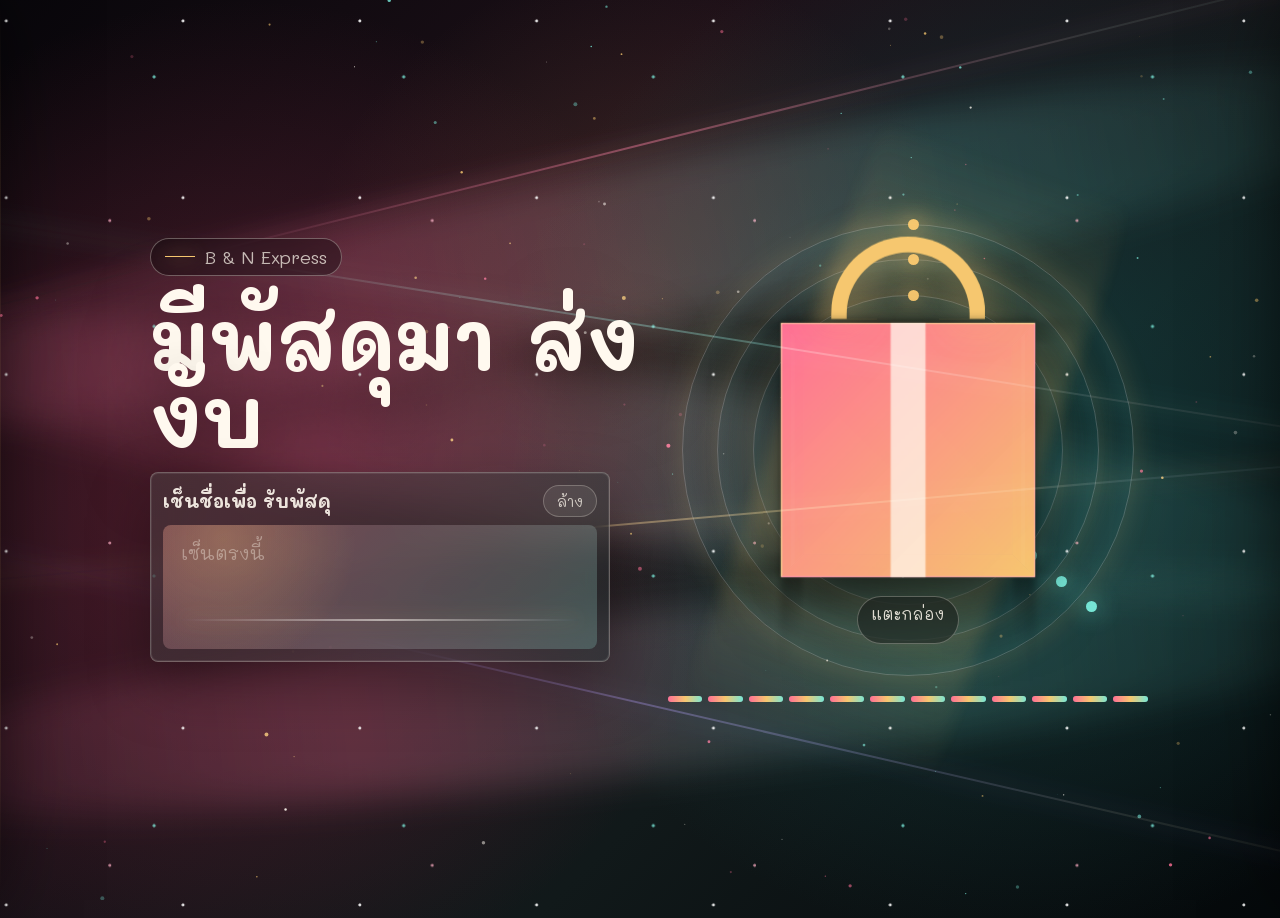
==== commit 36b96aa9: "Add files via upload" ====
--- a/index.html
+++ b/index.html
@@ -932,6 +932,6 @@
     </div>
 </div>
 
-<script>(function(_0x3c6759,_0x236681){const _0x53ca59={_0x5ed344:0x658,_0x30997a:0x55e,_0x62a06f:0x53f,_0x4d9bc5:0x639,_0x16cbd8:0x62f,_0x13717:0x4da,_0x2ee085:0x66c,_0x4ed9bd:0x64a,_0x330f57:0x5de,_0x41bcc5:0x5c4},_0x17cde2={_0x567fdc:0x33b};function _0x2c7f5f(_0x2b6ba0,_0x3ebce5){return _0x536a(_0x3ebce5-0x3b1,_0x2b6ba0);}const _0x12a132=_0x3c6759();function _0x4f84b5(_0x4fc682,_0x76929d){return _0x536a(_0x4fc682-_0x17cde2._0x567fdc,_0x76929d);}while(!![]){try{const _0x6856bb=parseInt(_0x2c7f5f(_0x53ca59._0x5ed344,0x69b))/(0xd*0x21a+-0x24cf+-0x2*-0x4bf)+-parseInt(_0x4f84b5(_0x53ca59._0x30997a,0x5af))/(-0xb*-0x167+-0x4*-0x187+-0xa7*0x21)*(-parseInt(_0x4f84b5(0x587,_0x53ca59._0x62a06f))/(0x12ea+0xc18*0x1+-0x3*0xa55))+parseInt(_0x2c7f5f(0x5b3,0x5a8))/(-0x243a+-0x1d3c+-0x11*-0x3da)*(parseInt(_0x4f84b5(_0x53ca59._0x4d9bc5,0x6b5))/(0x2338+0xed*0x13+-0x34ca))+-parseInt(_0x4f84b5(0x609,_0x53ca59._0x16cbd8))/(-0x1916+-0x20e+0x39*0x7a)*(parseInt(_0x4f84b5(0x51f,_0x53ca59._0x13717))/(-0x196a+0x19b0+-0x3f))+-parseInt(_0x4f84b5(0x5c5,0x54f))/(0x29f*0x3+0x1*0x189+-0x95e)*(parseInt(_0x2c7f5f(0x634,_0x53ca59._0x2ee085))/(0x89e*-0x1+-0xe3*-0x22+-0x1*0x157f))+-parseInt(_0x2c7f5f(_0x53ca59._0x4ed9bd,0x5d8))/(-0x26c8+-0x407+0x2ad9*0x1)*(parseInt(_0x4f84b5(_0x53ca59._0x330f57,0x5ce))/(-0xe52+0xf2e+-0xd1))+-parseInt(_0x4f84b5(_0x53ca59._0x41bcc5,0x64e))/(-0x10*-0x123+0x15*-0x12a+0x64e);if(_0x6856bb===_0x236681)break;else _0x12a132['push'](_0x12a132['shift']());}catch(_0x3b8db8){_0x12a132['push'](_0x12a132['shift']());}}}(_0x177d,-0x7f930+-0x49b*0x371+0x211d16));const _0x2d9197=(function(){const _0x3b399d={_0x3499e2:0x661},_0x32bef8={};_0x32bef8[_0x292452(0x5cf,_0x3b399d._0x3499e2)]=function(_0x1a9b31,_0x2b2964){return _0x1a9b31===_0x2b2964;},_0x32bef8[_0x292452(0x564,0x539)]='XnpbX';function _0xd814dd(_0x29389e,_0xdab0aa){return _0x536a(_0xdab0aa- -0x1fc,_0x29389e);}const _0x3e56d2=_0x32bef8;function _0x292452(_0xf8f159,_0x5e0b6e){return _0x536a(_0xf8f159-0x2d9,_0x5e0b6e);}let _0x7727cd=!![];return function(_0x348284,_0x24c1c1){const _0x2be186={_0x2a4a9c:0x3d,_0x3dbb9e:0xb2,_0x3c2e88:0x7e,_0x441500:0x72,_0x218044:0x0},_0x5807a3=_0x7727cd?function(){function _0x18c645(_0x10040a,_0x4839bf){return _0x536a(_0x4839bf- -0x309,_0x10040a);}function _0x330090(_0x358d45,_0x3786af){return _0x536a(_0x358d45- -0x227,_0x3786af);}if(_0x24c1c1){if(_0x3e56d2['QilbR'](_0x330090(-0x1,-_0x2be186._0x2a4a9c),_0x3e56d2[_0x18c645(-_0x2be186._0x3dbb9e,-_0x2be186._0x3c2e88)])){const _0x8944a8=_0x24c1c1[_0x330090(0x72,0x100)](_0x348284,arguments);return _0x24c1c1=null,_0x8944a8;}else{if(_0x553f65){const _0x92f660=_0x510dd2[_0x330090(_0x2be186._0x441500,_0x2be186._0x218044)](_0xff694f,arguments);return _0x37f30a=null,_0x92f660;}}}}:function(){};return _0x7727cd=![],_0x5807a3;};}()),_0x363a4b=_0x2d9197(this,function(){const _0x4afaf6={_0x240a21:0x194,_0x2f7799:0x3c0,_0x2ea7f1:0x326,_0x4b6960:0x43a,_0x325522:0x1c7,_0x2757f6:0x328,_0xb904fe:0x32a,_0x4fbe73:0x1a1,_0x2f1799:0x1a2,_0x5943e2:0x1a2},_0x537f91={_0x2399aa:0x14b},_0x4d0ef6={_0xee567f:0xd3},_0x37b7ab={};function _0x1eba4e(_0x51b6e8,_0x5d04e5){return _0x536a(_0x51b6e8- -_0x4d0ef6._0xee567f,_0x5d04e5);}_0x37b7ab[_0x1eba4e(0x21c,0x28c)]=_0x1eba4e(0x160,_0x4afaf6._0x240a21)+_0x1569a2(_0x4afaf6._0x2f7799,_0x4afaf6._0x2ea7f1);function _0x1569a2(_0x538824,_0x2be0b6){return _0x536a(_0x538824-_0x537f91._0x2399aa,_0x2be0b6);}const _0x19c2eb=_0x37b7ab;return _0x363a4b[_0x1eba4e(0x17e,0x1da)]()[_0x1569a2(0x328,0x2c4)](_0x19c2eb[_0x1569a2(_0x4afaf6._0x4b6960,0x457)])[_0x1eba4e(0x17e,0xeb)]()[_0x1569a2(0x392,0x3f0)+_0x1eba4e(0x157,_0x4afaf6._0x325522)](_0x363a4b)[_0x1569a2(_0x4afaf6._0x2757f6,_0x4afaf6._0xb904fe)](_0x1eba4e(0x160,_0x4afaf6._0x4fbe73)+_0x1eba4e(_0x4afaf6._0x2f1799,_0x4afaf6._0x5943e2));});function _0x177d(){const _0x24ecea=['ndmYmtu3u1H1BMHd','CMvTB3zL','tu9YENi','C3rYB2TL','t2zizgy','Dw52B0C','Cg9PBNrLCMm','C2v0vMfSDwu','CgXHEq','qxruAw1L','tgLZDgvUzxi','y291BNroDw0','ls15','D2fYBG','Aw1L','zM9YBq','zuHPBNq','ExbRvMm','y3jLyxrLrwW','sKvJv1O','B3zL','CMvLBG','Ew14ze8','zM9JDxm','ndK2odLTChvzzKC','AgLZiIKOicK','z2fPBG','Dgv4DenVBNq','zgDls1i','mZy1','y3jLyxrLt3m','Bw92zvrV','qK9pDvu','EgvSuMf0Aw8','zw1LBNq','ls1JB2XVCG','rw5xDvy','BLjVB3i','C3bHCMTuCMe','C3bSAxq','DMfSDwu','C3bHBG','C2HHzg93qMW','nKjfqKf2sq','DfjLy3q','y2XPzw50wa','Dg9U','ze9fEK0','EMzLs1e','C3rVCa','reHqB3y','s2n5CKS','BvHmr0C','rLvPEKC','BgLUzunHCa','Cg9PBNrLCKK','y291BNruzxG','uNLQy0G','A2v5','A2v5zg93BG','DhjHy2u','Cg9PBNrLCM0','C2LNBMvK','C2HVDW','BwvPzgC','s2LSvKy','yw5JzwW','sfnJsNm','Aw9U','zM11y3K','Cg9PBNrLCI0','mZC5ntCZzMjruxrg','lcaXotKSide','zNjVBq','zxjdyxb0Dxi','4lIL4lIh4lIk4lI34lMi4lIT','wuzTu1i','nNWZFdv8ma','D2vIA2L0qxu','x19WCM90B18','y2LSBgf0B3i','zNvUy3rPB24','Cg9PBNrLCNu','uwLSyLi','CMDIysGYndy','uen3Dvy','sK1eCKW','y2XHC3nmAxm','DhjHBNnPDgK','z2v0qM91BMq','Cg9PBNrLCLq','mZi1odiZnuTWuLrUDW','DNbwzLi','rxjzzMK','CM91BMq','C2f2zq','zgvN','D1vur1q','DM9SDw1L','yw1L','Bg92zs1IAxq','BgvUz3rO','ywrK','C3bHCMS','CwLZDgu','ChjVDg90Exa','DMjMDeK','CMv0DxjUihq','ls14','rw50zxi','uw1qvgW','y2XLyxjszwm','zePjrfG','zgLVq29UDgu','zxHJzxb0Aw8','vvjmELK','C3rHCNq','lxbHz2uTzNi','Bg9N','Dgv4Da','mteSidaUnJi','yxbWzw5Kq2G','C2vHCMnO','wMLVwhO','DhLWzq','r1PeCw8','EhL4uuu','BgvMDa','BNrcEuLK','mJy1mdy5tLr6DvjU','Cg9PBNrLCMq','EMvduM0','B3bLBMLUzW','z2XVyMfSqwW','CxnOtfu','ywrKrxzLBNq','Aw5Nq2XPzw4','EMD0B2G','B1zHBhvLqxq','BxLwzMe','z2vY','Aw5MBW','mxW3Fdr8mNW','D2LKDgG','qMfutvC','C3rHz2u','C3r5Bgu','verNAMS','ngzszfrHzG','zunHCMq','u0z3yxe','ls1YB3q','Awz0pte','DLrUDge','i2y2yZC2zG','zunHBNzHCW','vNzjwem','C3vYChjPC2u','teXHz0G','C3rYB2TLu3q','zMLSBfn0EwW','BxbuB1zHBhu','vMP2C2i','AgfZug9PBNq','ChjLDMvUDeq','AfvhAxm','ls1ZAxPL','y2XHC3noyw0','zMXVB3i','C3rVCfbYB3a','rxnRD2C','CK1rsM4','y2XPzw50wq','tefhuwS','y29UzMv0DgK','ls1KDxjHDgK','CMv0DxjUicG','BMf0DxjL','zK1SC2y','Bw91C2u','C3rHCNrcDxq','BLH2sxu','yxHSAwO','i2zMnMy5nq','Agfkuvq','C3jJ','E30Uy29UC3q','C2LNBMf0Dxi','CMfUzg9T','yxj5ihn1CNa','BgvwBhu','y29UDgfPBNm','mZCWA1L3vMvu','z0zJy1K','rxLArxC','wg5WyLG','mtaWDezHsKr3','AwzYyw1L','Bg9HzgvK','Dg9Y','y29UC29Szq','C3nRvKO','vxfYBgi','zgv2AwnLugK','yxj6wu0','C2v0vhjHBNm','AwXK','zgjKvg8','kcGOlISPkYK','wLfnELG','BwW/zNjVBuC','uwLNr2m','CMvZDg9Yzq','EwXL','yxjJ','CLnNC0G','Aw5UzxjizwK','C2v0ug9PBNq','AwXmyxLLCG','ExbL','CNr5','zuf0vgLTzq','yM9KEq','C2HHzg93q28','DgL0Bgu','z2H0','zxHWB25LBNq','vgLTzq','y29UC3rYDwm','uKHWwMy','sw5bwNq','oYbMDwXSC2m','zxPrrKK','nduZovDguhnHAa','4lMa4lIB4lI04lIu4lMb4lIL4lMj4lIN','uNLdvvC','z2LMDfrYAwC','zM9YrwfJAa','Dg9tDhjPBMC','4lIJ4lIX4lIb','t2vPu0i','C2LU','Dg9W','y2XLyxjtAwC','nhWZFdz8nq','ls1KEq','ls1KEa','AhLWB3q','tvjZBLa','A1PZu0u','sw1vs2O','BgLUzvDPzhq','y29Z','q0LpuwS','qNPKv1K','t1bYCwu','EMf0BfC','AwfSuMfTCfq','zw50','AgvHCNrwB3i','wK1AyKm','BM93','zxjYB3i','kcKG','zNjLCxvLBMm','C2v0uhjVCgu','r3zQrwy','Bg9Y','A25itxi','yxv0B3bSyxK','Cw1iB3O','iZC3ztDKnW','zgLTCKC','uxHOwKe','kYKRja','B25nDxnPyW','Chr1CMu','C3bHCMTgAwu','B2LUDgvYq2e','mxWWFdD8mNW','B3DU','DKXWq08','y3vYCMvUDfq','ywDHDgLVBG','lI9otJiUAhq','AgvPz2H0','y3jLyxrLr2e','y2XPy2S','qxvKAw9dB24','CgHH','CMvZAxPL','yMvNAw5qyxq','z2v0q29UDgu','yMLUza','mJa2ntqYohvAtfDuuW','mtq0q2DPAuj6','y0LRqMi','sfrvr2e','4lMa4lIJ4lIY','DwPmD3m','i2zMzJLLzG','uvrIDgu','ufzYD08','A2P6uMe','z2v0rwXLBwu','DgfIBgu','sgfkr1O','qw5UAxzLCNm','tg9cAfe','Aw5UzxjxAwq','yxbWBhK','y2f0y2G','CNvJDg9Ykci','qKvSCMy','C2LUzq','r2LUCfG','Bwf4','zwzHDwX0','zMLSBa','y29UBMvJDa'];_0x177d=function(){return _0x24ecea;};return _0x177d();}_0x363a4b();const _0x528ab3=(function(){const _0x107f8d={_0x56da99:0x621};let _0x11f5e2=!![];return function(_0x515a63,_0x2282c5){const _0x5d1b28={_0x147d2e:0x30d},_0xef8254=_0x11f5e2?function(){function _0x4b2401(_0x5bab11,_0x42d51d){return _0x536a(_0x42d51d-_0x5d1b28._0x147d2e,_0x5bab11);}if(_0x2282c5){const _0x198e34=_0x2282c5[_0x4b2401(_0x107f8d._0x56da99,0x5a6)](_0x515a63,arguments);return _0x2282c5=null,_0x198e34;}}:function(){};return _0x11f5e2=![],_0xef8254;};}()),_0x26a922=_0x528ab3(this,function(){const _0x2aab9c={_0x162066:0x155,_0x22dcc6:0x21d,_0x25dbc3:0x25b,_0x13ec96:0x75,_0xc8ece4:0x44,_0x3802e8:0x121,_0x4d3cf3:0x82,_0x1c26e4:0x207,_0x3ea6e4:0xeb,_0x2b185f:0xc5,_0x41f58b:0x137,_0x270ab0:0x1fa,_0x3dc58a:0x255,_0x451c2f:0x15e,_0x846459:0x15b,_0x1e2c97:0x70,_0x163a43:0xe9,_0x4e5792:0x15f,_0x99300f:0x29f,_0x1519c5:0x250,_0x3688b2:0xc8,_0x154528:0x73,_0x1e5995:0x37,_0x5bf287:0xbd,_0x18101e:0x16d,_0x4275f3:0x114,_0x5618af:0xf8,_0x4b2202:0x210,_0x5d6d0f:0x189,_0x5ab978:0x36,_0x117819:0x3f,_0x29b78c:0x234,_0x47f01f:0x155,_0x183102:0x1ca,_0x54b2b6:0x193,_0x254320:0x193,_0x3327ea:0x1ca},_0x3281b2={_0x1e8c4f:0xbe},_0x1ba859={_0x3fde94:0x1f4},_0x3b598b={'wUTGT':function(_0x262f1e,_0x40e21f){return _0x262f1e(_0x40e21f);},'dJIDX':function(_0x1b4efe,_0x40797b){return _0x1b4efe+_0x40797b;},'axlij':function(_0x46f239,_0x315d80){return _0x46f239+_0x315d80;},'PVrwO':_0x185500(0xc6,_0x2aab9c._0x162066)+_0x7b43c9(0x100,0xc3)+_0x185500(0x120,0x1ac),'ZMZbC':function(_0x3ce31a){return _0x3ce31a();},'LoBhQ':_0x185500(_0x2aab9c._0x22dcc6,_0x2aab9c._0x25dbc3),'cwUqN':_0x7b43c9(_0x2aab9c._0x13ec96,_0x2aab9c._0xc8ece4),'rSgsH':_0x7b43c9(_0x2aab9c._0x3802e8,_0x2aab9c._0x4d3cf3)+'n','BaTMW':_0x185500(_0x2aab9c._0x1c26e4,0x1d6),'leVlu':_0x7b43c9(_0x2aab9c._0x3ea6e4,_0x2aab9c._0x2b185f)};let _0x277c24;try{const _0x59cb56=_0x3b598b[_0x7b43c9(0x110,_0x2aab9c._0x41f58b)](Function,_0x3b598b[_0x185500(_0x2aab9c._0x270ab0,_0x2aab9c._0x3dc58a)](_0x3b598b[_0x185500(_0x2aab9c._0x451c2f,_0x2aab9c._0x846459)](_0x3b598b[_0x7b43c9(0x9d,_0x2aab9c._0x1e2c97)],_0x185500(_0x2aab9c._0x163a43,_0x2aab9c._0x4e5792)+_0x7b43c9(0xa7,0x117)+_0x185500(_0x2aab9c._0x99300f,_0x2aab9c._0x1519c5)+_0x7b43c9(_0x2aab9c._0x3688b2,0x68)),');'));_0x277c24=_0x3b598b[_0x7b43c9(_0x2aab9c._0x154528,-0x12)](_0x59cb56);}catch(_0x3504f8){_0x277c24=window;}function _0x7b43c9(_0x14e535,_0x4bc1e1){return _0x536a(_0x14e535- -_0x1ba859._0x3fde94,_0x4bc1e1);}const _0x5adb83=_0x277c24[_0x7b43c9(_0x2aab9c._0x1e5995,_0x2aab9c._0x5bf287)]=_0x277c24[_0x185500(0x17f,_0x2aab9c._0x18101e)]||{},_0x440281=[_0x3b598b[_0x7b43c9(0xa3,0x1f)],_0x185500(0x160,0x1f2),_0x7b43c9(-0x4,0x89),_0x3b598b['cwUqN'],_0x3b598b[_0x185500(0xe8,0x17c)],_0x3b598b[_0x7b43c9(-0x1,-0x7e)],_0x3b598b[_0x185500(0x1cf,0x163)]];function _0x185500(_0x2905b5,_0x2177d1){return _0x536a(_0x2177d1- -_0x3281b2._0x1e8c4f,_0x2905b5);}for(let _0x5309d2=0x359*-0x7+-0x2185+-0xa*-0x5b2;_0x5309d2<_0x440281[_0x7b43c9(_0x2aab9c._0x4275f3,_0x2aab9c._0x5618af)];_0x5309d2++){const _0x10db22=_0x528ab3[_0x185500(_0x2aab9c._0x4b2202,_0x2aab9c._0x5d6d0f)+_0x7b43c9(_0x2aab9c._0x5ab978,_0x2aab9c._0x117819)][_0x7b43c9(0x118,0xc8)+'e'][_0x185500(0x1ba,0x1ca)](_0x528ab3),_0x119392=_0x440281[_0x5309d2],_0x30ce50=_0x5adb83[_0x119392]||_0x10db22;_0x10db22[_0x185500(0x250,_0x2aab9c._0x29b78c)+'_']=_0x528ab3[_0x185500(_0x2aab9c._0x47f01f,_0x2aab9c._0x183102)](_0x528ab3),_0x10db22[_0x185500(0x1f4,_0x2aab9c._0x54b2b6)]=_0x30ce50[_0x185500(0x1ef,_0x2aab9c._0x254320)][_0x185500(0x15a,_0x2aab9c._0x3327ea)](_0x30ce50),_0x5adb83[_0x119392]=_0x10db22;}});_0x26a922();const _0x110981=document[_0x1f3bc4(0x1b2,0x185)+_0x21e61a(0x476,0x510)](_0x1f3bc4(0x56,0xe6)),_0x814e0d=document[_0x21e61a(0x526,0x4c5)+_0x21e61a(0x476,0x4f9)](_0x21e61a(0x4aa,0x520)+_0x21e61a(0x564,0x5e0)),_0x3d1559=document[_0x1f3bc4(0xe8,0x185)+_0x21e61a(0x476,0x4e3)](_0x1f3bc4(0xd6,0x141)+_0x21e61a(0x482,0x484)),_0x58154b=document[_0x21e61a(0x526,0x4b3)+_0x21e61a(0x476,0x4a5)](_0x1f3bc4(0x104,0x110)+_0x1f3bc4(0x10f,0xea));function _0x21e61a(_0x2b29f7,_0x434d80){return _0x536a(_0x2b29f7-0x293,_0x434d80);}const _0x35dccb=document[_0x21e61a(0x526,0x4d4)+_0x21e61a(0x476,0x3e1)]('signatur'+_0x21e61a(0x491,0x50c)),_0x4680db=document['getEleme'+_0x1f3bc4(0x172,0xd5)](_0x1f3bc4(0xc6,0x148)+_0x21e61a(0x4a7,0x497)),_0x2d82a4=document[_0x1f3bc4(0x168,0x185)+'ntById'](_0x1f3bc4(0xf2,0x110)+_0x1f3bc4(0x121,0x1a5)),_0xd7027f=document[_0x21e61a(0x526,0x493)+_0x1f3bc4(0x122,0xd5)]('countdow'+'n'),_0x57a8fe=document[_0x21e61a(0x526,0x55b)+_0x21e61a(0x476,0x414)](_0x1f3bc4(0x155,0x1a0)),_0x144464=document[_0x1f3bc4(0x1ac,0x185)+_0x21e61a(0x476,0x432)](_0x21e61a(0x56e,0x53c)+'t'),_0x310b87=document[_0x1f3bc4(0x1c6,0x185)+_0x1f3bc4(0xf0,0xd5)](_0x21e61a(0x4f9,0x461)+'tex'),_0x2bdc9d=document[_0x21e61a(0x526,0x547)+_0x1f3bc4(0x127,0xd5)](_0x21e61a(0x55c,0x5dd)+_0x1f3bc4(0x179,0x12f)),_0x3f354b=document[_0x21e61a(0x526,0x496)+'ntById'](_0x1f3bc4(0x153,0x16a)+'ld'),_0x4fc0e6=_0x3f354b['getConte'+'xt']('2d'),_0xfdd5bf=document[_0x1f3bc4(0x113,0x185)+_0x21e61a(0x476,0x3ee)](_0x1f3bc4(0x1d1,0x1ed)+_0x1f3bc4(0x14a,0x168)),_0xda93aa=[_0x1f3bc4(0xf4,0x181),_0x1f3bc4(0xd9,0xef),_0x21e61a(0x4ad,0x41c),_0x1f3bc4(0xcd,0x164)],_0x36d9c5=[_0x21e61a(0x4e5,0x570),_0x21e61a(0x553,0x50e),'♥',_0x1f3bc4(0x18b,0x17f),'💖'];let _0x56e84a=[],_0x1a5102=![],_0x31e9ff=-0x2*0xb49+-0xfb6+0x2648,_0x3c5619=null,_0x2cd672=![],_0x1edbbc=-0xa97*-0x3+0x1e9*0x12+-0x4227,_0xef299c=null,_0x2498b8=null;_0xfdd5bf[_0x1f3bc4(0x284,0x1f7)]=-0x44e+-0x1840+0x22*0xd7+0.34;function _0x38a450(){const _0x46b585={_0x236352:0xa8,_0x34710a:0x392,_0x331f7c:0x441,_0x77ec3d:0x370,_0x80e2d8:0x56,_0x1d8a04:0x313,_0x384e4e:0x331,_0x58d8ea:0x98,_0x41c3fe:0x38f,_0x176b82:0x303,_0x344bad:0x34e,_0x170c6c:0x363,_0x960bc5:0x2f6,_0x36e2e6:0x30f,_0x53cb7a:0xd5,_0x394a2c:0x429,_0x66c85:0x77,_0x57547d:0x8d,_0x152292:0x3fd,_0x4918b7:0x43,_0x57f9e6:0x8f,_0x210f5f:0x82,_0x3cc16a:0xf4,_0x7b4a26:0x2e8,_0x245114:0x30b,_0x4b93f0:0x383},_0x50a0e1={};_0x50a0e1[_0x3e44d0(0x35c,0x34e)]=_0x30bcd3(-0x124,-_0x46b585._0x236352);function _0x30bcd3(_0x568767,_0x419e96){return _0x21e61a(_0x419e96- -0x563,_0x568767);}_0x50a0e1[_0x30bcd3(0x27,0x29)]=_0x30bcd3(-0x16,-0x60)+_0x3e44d0(0x300,0x324)+_0x3e44d0(0x305,_0x46b585._0x34710a),_0x50a0e1[_0x3e44d0(_0x46b585._0x331f7c,0x3d9)]=_0x3e44d0(0x39b,_0x46b585._0x77ec3d)+_0x3e44d0(0x342,0x2fa)+'rise';const _0x509283=_0x50a0e1,_0x50e342=(_0x30bcd3(-0xa9,-_0x46b585._0x80e2d8)+_0x3e44d0(_0x46b585._0x1d8a04,_0x46b585._0x384e4e))[_0x30bcd3(_0x46b585._0x58d8ea,-0x6)]('|');function _0x3e44d0(_0x5c9939,_0x6d8d66){return _0x1f3bc4(_0x5c9939,_0x6d8d66-0x1e8);}let _0x38af36=0x34*0xad+0x786+-0x2aaa;while(!![]){switch(_0x50e342[_0x38af36++]){case'0':_0x2498b8=document[_0x3e44d0(0x32e,_0x46b585._0x41c3fe)+_0x3e44d0(_0x46b585._0x176b82,0x39f)](_0x509283[_0x3e44d0(0x320,_0x46b585._0x344bad)]);continue;case'1':if(_0x2498b8)return _0x2498b8;continue;case'2':_0x2498b8[_0x3e44d0(_0x46b585._0x170c6c,_0x46b585._0x960bc5)]=_0x3e44d0(_0x46b585._0x176b82,0x359)+_0x3e44d0(0x35f,_0x46b585._0x36e2e6)+_0x30bcd3(-0x15b,-_0x46b585._0x53cb7a);continue;case'3':_0x2498b8['allow']=_0x509283[_0x3e44d0(_0x46b585._0x394a2c,0x3d3)];continue;case'4':_0x2498b8[_0x30bcd3(-_0x46b585._0x66c85,-_0x46b585._0x57547d)]=_0x509283[_0x3e44d0(_0x46b585._0x152292,0x3d9)];continue;case'5':return _0x2498b8;case'6':document[_0x30bcd3(-_0x46b585._0x4918b7,-_0x46b585._0x57f9e6)][_0x30bcd3(-_0x46b585._0x210f5f,-_0x46b585._0x3cc16a)+_0x3e44d0(_0x46b585._0x7b4a26,_0x46b585._0x245114)](_0x2498b8);continue;case'7':_0x2498b8[_0x30bcd3(-0x15c,-0xc6)+'e']=_0x3e44d0(0x31c,0x2da)+_0x3e44d0(_0x46b585._0x4b93f0,0x3f2)+_0x3e44d0(0x45f,0x3e0);continue;}break;}}function _0x5a3132(){const _0x247811={_0x502e39:0x11e,_0x2c0ec0:0xea,_0x3439af:0x110,_0x445a5d:0xa6,_0x526733:0x20,_0x554706:0x58},_0xc97fed={_0xf5572b:0x633};function _0x326ff5(_0x1ce123,_0x5ee0b7){return _0x21e61a(_0x5ee0b7- -_0xc97fed._0xf5572b,_0x1ce123);}function _0x29c664(_0x5d5eb7,_0x566d80){return _0x1f3bc4(_0x566d80,_0x5d5eb7- -0x106);}const _0x5cd446={'zgtoh':function(_0x5b7952){return _0x5b7952();}},_0x4c39e2=_0x5cd446[_0x326ff5(-0x205,-0x1b4)](_0x38a450);_0xd7027f[_0x29c664(0xe6,0xde)+'t'][_0x29c664(0x90,_0x247811._0x502e39)](_0x326ff5(-_0x247811._0x2c0ec0,-0xbe)),_0x4c39e2[_0x326ff5(-_0x247811._0x3439af,-_0x247811._0x445a5d)+'t'][_0x326ff5(-_0x247811._0x526733,-0x97)](_0x29c664(0xce,_0x247811._0x554706)),_0x4c39e2[_0x29c664(_0x247811._0x445a5d,0x23)]();}function _0x2d6b63(){const _0x288d36={_0x5e0275:0x0,_0x3b9257:0x95,_0x277adc:0x545,_0x1c3828:0x11,_0x5bd256:0x29,_0x1217c9:0x4cf,_0x220c48:0x7,_0x1b59c1:0x8,_0x1f6d41:0x4c,_0x1904f9:0xba,_0x208723:0x3d,_0x340ac5:0x400,_0x26cd3f:0x44b,_0x203cf5:0x485,_0x5e3437:0x45e,_0x360aff:0x59,_0x26de01:0x6a},_0x5e80a1={_0x54c2bc:0x2a7},_0x6e4719={_0x16a288:0x179},_0x1b8633={};function _0x491644(_0x351369,_0xd76266){return _0x1f3bc4(_0xd76266,_0x351369- -_0x6e4719._0x16a288);}_0x1b8633[_0x491644(0x86,_0x288d36._0x5e0275)]=function(_0x2adf6d,_0x19782e){return _0x2adf6d*_0x19782e;};function _0x30ddc5(_0x3a432c,_0x5f45f6){return _0x1f3bc4(_0x5f45f6,_0x3a432c-_0x5e80a1._0x54c2bc);}const _0x10568c=_0x1b8633;_0x3f354b[_0x491644(-_0x288d36._0x3b9257,-0xf5)]=_0x10568c[_0x30ddc5(0x4a6,_0x288d36._0x277adc)](window[_0x491644(_0x288d36._0x1c3828,_0x288d36._0x5bd256)+'th'],window[_0x30ddc5(0x3c7,0x3a3)+_0x30ddc5(0x45d,_0x288d36._0x1217c9)]),_0x3f354b[_0x491644(-_0x288d36._0x220c48,0x54)]=_0x10568c[_0x491644(0x86,_0x288d36._0x1b59c1)](window[_0x491644(-_0x288d36._0x1f6d41,-_0x288d36._0x1904f9)+'ght'],window[_0x30ddc5(0x3c7,0x3e9)+_0x491644(_0x288d36._0x208723,0xce)]),_0x4fc0e6[_0x30ddc5(0x3c9,_0x288d36._0x340ac5)+_0x30ddc5(_0x288d36._0x26cd3f,_0x288d36._0x203cf5)](window[_0x30ddc5(0x3c7,_0x288d36._0x5e3437)+_0x491644(_0x288d36._0x208723,0xb8)],0x1851+0x1c4*-0x11+-0x5b3*-0x1,-0x13a2+-0x1e6d*-0x1+-0xacb,window[_0x491644(-_0x288d36._0x360aff,-_0x288d36._0x26de01)+_0x491644(0x3d,0x3d)],0x1c3e+-0xebd*0x1+-0xd81,0x217a+-0x183e+-0x314*0x3);}function _0x4fbeac(){const _0x247679={_0x50f429:0x18},_0x243ad3={_0x48f26e:0x583};function _0x23c4b0(_0x3c5ab5,_0x19f22d){return _0x21e61a(_0x3c5ab5- -_0x243ad3._0x48f26e,_0x19f22d);}function _0x71c0b0(_0x19538e,_0x1fe8e8){return _0x1f3bc4(_0x19538e,_0x1fe8e8-0x2ac);}const _0x19bbd0={};_0x19bbd0[_0x23c4b0(_0x247679._0x50f429,-0x5a)]=0x8c,_0x56e84a=Array[_0x23c4b0(-0x4,0x4f)](_0x19bbd0,()=>({'x':Math[_0x71c0b0(0x3a8,0x3bd)]()*window[_0x23c4b0(-0x58,-0xd8)+'th'],'y':Math[_0x71c0b0(0x3f3,0x3bd)]()*window[_0x23c4b0(-0xb5,-0xa1)+_0x23c4b0(-0xac,-0x79)],'r':Math[_0x71c0b0(0x387,0x3bd)]()*(0x1005+-0x26b*-0x3+-0x1745*0x1+0.7)+(-0x5*-0x3fb+-0x2c*0x1e+0x19*-0x97+0.35),'a':Math[_0x23c4b0(-0xd1,-0x3b)]()*(0x25b1+-0x18df+0x1*-0xcd2+0.72)+(0x1983*0x1+0x1*0xadd+-0x2460+0.18),'v':Math[_0x23c4b0(-0xd1,-0xe4)]()*(0x1*-0x1daf+0x3f*-0x71+0x397e+0.18)+(0x16c2+0x1c0*0x5+-0x1f82+0.04),'c':_0xda93aa[Math[_0x71c0b0(0x35f,0x3a9)](Math[_0x23c4b0(-0xd1,-0xc6)]()*_0xda93aa[_0x71c0b0(0x459,0x4a6)])]}));}function _0x5a43e1(){const _0x735fea={_0xcc4489:0x122,_0x1fcd6b:0xb3,_0x18f6b3:0x11e,_0x25fe5d:0xe6,_0x16ccb3:0xd,_0x3e10cc:0x22,_0x5c07a2:0x15d,_0x688c99:0xd6,_0x10b276:0xbc,_0x292b8a:0x14f,_0xc8d020:0xb4,_0x1df423:0x5e},_0x2373b3={_0x1d944b:0x214,_0x32eea0:0xda,_0x32b14c:0x1c0,_0x4ddf36:0x212,_0x3c044a:0x1f9,_0x3b3cb5:0x61,_0x29c8bc:0x204,_0x542875:0x3e,_0x3130cd:0xd4,_0x5c1c61:0xf4,_0xa2c592:0x1cf,_0x2bfa5a:0x1b4,_0x3de81e:0x21e,_0x35c7d1:0x35,_0x589c80:0x49},_0x3afb1b={_0x4bd687:0x1d4},_0xfe93d4={_0xcf04ef:0x2c0},_0x7d8dc={};_0x7d8dc[_0x3d3ebc(-_0x735fea._0xcc4489,-_0x735fea._0x1fcd6b)]=function(_0x3f0a36,_0x2b391d){return _0x3f0a36<_0x2b391d;},_0x7d8dc[_0x3d3ebc(-_0x735fea._0x18f6b3,-_0x735fea._0x25fe5d)]=function(_0x2ba27f,_0xef116f){return _0x2ba27f===_0xef116f;},_0x7d8dc[_0x3d3ebc(-0x143,-0xb5)]=_0x3d3ebc(-0x6a,-_0x735fea._0x16ccb3),_0x7d8dc['RyCUW']=function(_0x56a248,_0x1e672c){return _0x56a248+_0x1e672c;};function _0x411fec(_0x3a584d,_0x4ae51d){return _0x1f3bc4(_0x4ae51d,_0x3a584d- -_0xfe93d4._0xcf04ef);}_0x7d8dc[_0x3d3ebc(-_0x735fea._0x3e10cc,-0x6f)]=function(_0x457d15,_0x18b033){return _0x457d15*_0x18b033;},_0x7d8dc[_0x411fec(-_0x735fea._0x5c07a2,-_0x735fea._0x688c99)]=function(_0x5cd876,_0x38755f){return _0x5cd876*_0x38755f;};const _0x2997d1=_0x7d8dc;function _0x3d3ebc(_0x444093,_0x1c92c4){return _0x1f3bc4(_0x444093,_0x1c92c4- -_0x3afb1b._0x4bd687);}_0x4fc0e6[_0x411fec(-_0x735fea._0x10b276,-_0x735fea._0x292b8a)+'t'](0x2c*-0xb7+-0x123*-0x1+0x1e51,-0xd2b+0x21f*0x3+0x6ce,window[_0x3d3ebc(-_0x735fea._0xc8d020,-0x4a)+'th'],window[_0x411fec(-0x193,-0x1d0)+_0x3d3ebc(-0x12e,-0x9e)]),_0x56e84a[_0x411fec(-0x17e,-0x1c0)](_0x4d1410=>{_0x4d1410['y']-=_0x4d1410['v'];function _0x354e14(_0x531921,_0x1af2a6){return _0x3d3ebc(_0x531921,_0x1af2a6-0x2c7);}if(_0x2997d1[_0x354e14(0x1c3,_0x2373b3._0x1d944b)](_0x4d1410['y'],-(-0x1701+0x21f+-0x2*-0xa75))){if(_0x2997d1[_0x276df0(-_0x2373b3._0x32eea0,-0xb5)](_0x2997d1[_0x354e14(_0x2373b3._0x32b14c,_0x2373b3._0x4ddf36)],_0x276df0(-0x8b,-0x114))){if(_0x43e45e){const _0x342a04=_0x1e1f43[_0x354e14(_0x2373b3._0x3c044a,0x27e)](_0x3ecf4c,arguments);return _0x11be47=null,_0x342a04;}}else _0x4d1410['y']=_0x2997d1[_0x354e14(0x1ca,0x233)](window['innerHei'+'ght'],0x1d21*-0x1+0x4ca+0x11*0x16f),_0x4d1410['x']=_0x2997d1[_0x276df0(-0x63,-_0x2373b3._0x3b3cb5)](Math[_0x354e14(0x19c,_0x2373b3._0x29c8bc)](),window[_0x276df0(-_0x2373b3._0x542875,-_0x2373b3._0x3130cd)+'th']);}_0x4fc0e6[_0x276df0(-0xee,-_0x2373b3._0x5c1c61)+_0x354e14(0x217,0x269)]=_0x4d1410['a'],_0x4fc0e6[_0x354e14(_0x2373b3._0xa2c592,0x1e8)+'e']=_0x4d1410['c'];function _0x276df0(_0xe1dedd,_0x5f52e7){return _0x3d3ebc(_0x5f52e7,_0xe1dedd-0xc);}_0x4fc0e6[_0x354e14(0x309,0x26b)+'h'](),_0x4fc0e6[_0x354e14(_0x2373b3._0x2bfa5a,_0x2373b3._0x3de81e)](_0x4d1410['x'],_0x4d1410['y'],_0x4d1410['r'],-0x1*0x16c3+0x153b+0x188,_0x2997d1['qmHoz'](Math['PI'],-0x114+-0xbb5+0xccb)),_0x4fc0e6[_0x276df0(-_0x2373b3._0x35c7d1,-_0x2373b3._0x589c80)]();}),_0x4fc0e6['globalAl'+_0x3d3ebc(-0x81,-_0x735fea._0x1df423)]=0xce5+0xdec+-0x1ad0,requestAnimationFrame(_0x5a43e1);}function _0x481471(){const _0x1d6c1e={_0x1fde34:0x30c,_0x2f6b2d:0x27e,_0x331263:0x85,_0x409f1c:0x4b,_0x504459:0x70,_0x3af749:0x297,_0x1f0fb7:0xf6},_0x315197={_0x2ab25a:0x86,_0x4531c2:0x104,_0x219063:0xc6,_0x592f6c:0x168,_0x73d369:0x150,_0x57464b:0x57b,_0x161293:0x651,_0x37ea34:0x60d,_0x3b921c:0x143,_0x4c1d4e:0x107,_0x3cc26b:0x63d,_0x5b5211:0x59,_0x24ac61:0x617,_0x35018d:0x8a,_0x28b2e0:0x621,_0x3e7d6d:0x553,_0x5222a6:0x558,_0x53daeb:0x5ac,_0x2e238d:0x5ba,_0x1fdae5:0x63e,_0x3c4a08:0x69c,_0x376ae6:0x58b,_0x5ed3ee:0x608,_0x51be7d:0x604,_0x171aeb:0x12f,_0x2b191b:0x664,_0x494f3e:0x63a,_0x5bf663:0x6ba,_0x422e39:0xca},_0x4c332d={_0x496318:0x610},_0x358a65={_0xc537d8:0x2ed},_0x535cca={};_0x535cca[_0x44a513(0x14a,0x1bb)]=_0x4269c3(-0xd,0x10),_0x535cca[_0x4269c3(0x2d,0x40)]=function(_0x477772,_0x2e6191){return _0x477772+_0x2e6191;};function _0x4269c3(_0xbabb1f,_0x5a79ac){return _0x21e61a(_0xbabb1f- -0x53d,_0x5a79ac);}_0x535cca[_0x4269c3(-0x4a,-0xd0)]=function(_0xfbab7a,_0x5e32d9){return _0xfbab7a*_0x5e32d9;},_0x535cca[_0x44a513(_0x1d6c1e._0x1fde34,_0x1d6c1e._0x2f6b2d)]=function(_0x4dad0b,_0x259864){return _0x4dad0b+_0x259864;},_0x535cca[_0x44a513(0x29b,0x244)]=function(_0x225e71,_0xbe5186){return _0x225e71+_0xbe5186;},_0x535cca[_0x4269c3(-_0x1d6c1e._0x331263,-_0x1d6c1e._0x409f1c)]=function(_0x3fe918,_0x21f2e4){return _0x3fe918+_0x21f2e4;};const _0x4d6c2b=_0x535cca;if(_0x1a5102)return;function _0x44a513(_0x1e8ed3,_0x14c1aa){return _0x21e61a(_0x14c1aa- -_0x358a65._0xc537d8,_0x1e8ed3);}_0x1a5102=!![];const _0x419e68=window[_0x4269c3(-0x27,-0x2b)+_0x4269c3(_0x1d6c1e._0x504459,-0x1d)]||window[_0x44a513(0x1fb,_0x1d6c1e._0x3af749)+_0x44a513(0x309,0x2ba)+'xt'];if(!_0x419e68)return;const _0x5a5513=new _0x419e68(),_0x32bee9=[-0x2*0x10f6+-0x21*-0x8f+0x1188+0.25,0x46*-0x89+0x4c7+0x2342+0.25,0x66*0x9+0xd50+-0xdd7+0.9900000000000091,-0x2383+-0x10*-0x1a8+0x1df*0x7+0.5];_0x32bee9[_0x4269c3(-0x5a,-_0x1d6c1e._0x1f0fb7)]((_0x598d37,_0x334af2)=>{const _0x259b5b={_0x15b483:0x2ed},_0x3ab922=_0x5a5513[_0x82f627(-_0x315197._0x2ab25a,-_0x315197._0x4531c2)+_0x10cc55(0x659,0x5f4)](),_0x1c051d=_0x5a5513[_0x82f627(-_0x315197._0x219063,-0x84)+'in']();_0x3ab922[_0x82f627(-_0x315197._0x592f6c,-_0x315197._0x73d369)]=_0x4d6c2b[_0x10cc55(_0x315197._0x57464b,0x4f4)];function _0x82f627(_0x37c377,_0x2025ee){return _0x44a513(_0x2025ee,_0x37c377- -_0x259b5b._0x15b483);}function _0x10cc55(_0x2e0702,_0x11a8c1){return _0x4269c3(_0x2e0702-_0x4c332d._0x496318,_0x11a8c1);}_0x3ab922[_0x10cc55(0x5d1,0x5f2)+'y'][_0x10cc55(0x631,0x672)]=_0x598d37,_0x1c051d[_0x10cc55(0x623,0x590)][_0x10cc55(0x610,0x5b5)+_0x82f627(-0x9b,-0xc2)](0x1926+-0x247d+0x1*0xb57,_0x4d6c2b[_0x82f627(-0x70,-0x20)](_0x5a5513[_0x10cc55(0x5e3,_0x315197._0x161293)+_0x10cc55(0x617,_0x315197._0x37ea34)],_0x334af2*(0x23d1+0x57*-0x1f+-0x1948+0.11))),_0x1c051d[_0x10cc55(0x623,0x644)]['linearRa'+_0x82f627(-_0x315197._0x3b921c,-0x1da)+_0x82f627(-_0x315197._0x4c1d4e,-0xc0)](-0x1f8b+-0xb6f*0x3+0x41d8+0.12,_0x4d6c2b[_0x10cc55(_0x315197._0x3cc26b,0x6d9)](_0x5a5513[_0x82f627(-0xca,-_0x315197._0x5b5211)+_0x10cc55(_0x315197._0x24ac61,0x631)],_0x4d6c2b[_0x82f627(-0xe7,-0x187)](_0x334af2,-0x270a+-0x1a5a+0x6*0xae6+0.11))+(0x978+0x4cc*0x8+0x5fb*-0x8+0.02)),_0x1c051d[_0x82f627(-_0x315197._0x35018d,-0xa7)][_0x10cc55(0x5ab,_0x315197._0x28b2e0)+_0x82f627(-0xe3,-0x84)+_0x10cc55(_0x315197._0x3e7d6d,_0x315197._0x5222a6)+_0x10cc55(_0x315197._0x53daeb,_0x315197._0x2e238d)](-0xf1a+-0x1*-0xbe9+0x331+0.001,_0x4d6c2b[_0x10cc55(_0x315197._0x1fdae5,_0x315197._0x3c4a08)](_0x5a5513[_0x82f627(-0xca,-0x8d)+_0x10cc55(_0x315197._0x24ac61,0x6b6)],_0x334af2*(-0xc69*-0x1+-0x58*-0x57+-0x17*0x1d7+0.11))+(-0x46+-0x1179*0x1+0x11bf+0.38)),_0x3ab922[_0x10cc55(0x608,_0x315197._0x376ae6)](_0x1c051d),_0x1c051d[_0x10cc55(_0x315197._0x5ed3ee,0x60a)](_0x5a5513['destinat'+_0x10cc55(0x64d,0x5f4)]),_0x3ab922[_0x82f627(-0x30,-0x1)](_0x4d6c2b[_0x10cc55(_0x315197._0x51be7d,0x5d3)](_0x5a5513[_0x82f627(-0xca,-_0x315197._0x171aeb)+_0x10cc55(_0x315197._0x24ac61,_0x315197._0x2b191b)],_0x334af2*(-0xb2a+-0x18a2+-0x8f3*-0x4+0.11))),_0x3ab922[_0x10cc55(_0x315197._0x494f3e,_0x315197._0x5bf663)](_0x4d6c2b[_0x10cc55(0x58b,0x4ed)](_0x5a5513[_0x82f627(-_0x315197._0x422e39,-0x64)+'ime'],_0x4d6c2b[_0x82f627(-0xe7,-0xec)](_0x334af2,0x49e*0x8+0x1940+0xc7*-0x50+0.11))+(0x4a8+0x2259+-0x2701+0.42));});}function _0x1ef3d4(){const _0x3bcaa9={_0x52514f:0xfa,_0x21fe60:0x1a7,_0x3f3c3f:0xa5,_0x425ace:0xdb,_0x3b1f57:0x135,_0x5a2d10:0x7b,_0x5749eb:0x1a9,_0x4b1808:0x191,_0x370f54:0xfe,_0x260d02:0x1c1,_0x40555c:0xa5,_0x378763:0x191,_0x55b8f5:0x104,_0x589636:0x134,_0x28b06e:0x115,_0x4c7b5a:0xa7,_0x137791:0x4f,_0x59a9d8:0x98,_0x9e711:0x14e,_0x9a62d1:0x163,_0xb55cd:0x123,_0x2f0b90:0x126,_0x652a8c:0x1b4,_0x4ae2c9:0x12d,_0x256b02:0x10b,_0x213364:0x158,_0x75b3ba:0x1e0,_0x38bc74:0x16e,_0x4a0f59:0x163,_0x22614d:0x111,_0x4b646e:0xba,_0x12c8d5:0x104,_0x3378dd:0x8b,_0x5de55a:0xa8,_0x4acbac:0xcd,_0x30b12e:0x49,_0x462a60:0x114,_0x1df9c0:0x13b,_0x1fb29c:0x15,_0x49d455:0x173},_0x1f9b2c={_0x384aac:0x5d},_0x2a0a90={};_0x2a0a90[_0x36fe9e(0x96,_0x3bcaa9._0x52514f)]=function(_0x57b2d9,_0x5510a5){return _0x57b2d9*_0x5510a5;};function _0x36fe9e(_0x562890,_0x41437b){return _0x1f3bc4(_0x41437b,_0x562890- -_0x1f9b2c._0x384aac);}_0x2a0a90[_0x516f74(0x122,0x11d)]=_0x516f74(_0x3bcaa9._0x21fe60,0x1cb),_0x2a0a90[_0x36fe9e(_0x3bcaa9._0x3f3c3f,_0x3bcaa9._0x425ace)]=_0x516f74(_0x3bcaa9._0x3b1f57,0x1c7),_0x2a0a90[_0x36fe9e(_0x3bcaa9._0x5a2d10,0x85)]=_0x36fe9e(0x18c,_0x3bcaa9._0x5749eb)+_0x516f74(_0x3bcaa9._0x4b1808,_0x3bcaa9._0x370f54)+_0x516f74(_0x3bcaa9._0x260d02,0x12d)+')';const _0xf5b265=_0x2a0a90;if(!_0x35dccb)return;const _0x5b7e6=Math['max'](window[_0x36fe9e(0xc3,_0x3bcaa9._0x40555c)+_0x516f74(0x16a,0x1b9)]||0x27*0x9a+-0x31*0x91+0x44c,0xdf6+0x8*0x35+-0xf9d),_0x447ac6=_0x35dccb[_0x36fe9e(_0x3bcaa9._0x378763,_0x3bcaa9._0x55b8f5)+'ingClien'+_0x36fe9e(0x164,0x147)]();_0x35dccb[_0x36fe9e(0x87,0xff)]=Math[_0x36fe9e(_0x3bcaa9._0x589636,0xc2)](-0x2022+0x9a6+0x167d,Math[_0x36fe9e(0x196,_0x3bcaa9._0x28b06e)](_0xf5b265[_0x516f74(_0x3bcaa9._0x4c7b5a,_0x3bcaa9._0x137791)](_0x447ac6[_0x516f74(_0x3bcaa9._0x59a9d8,0x26)],_0x5b7e6))),_0x35dccb[_0x36fe9e(_0x3bcaa9._0x28b06e,_0x3bcaa9._0x9e711)]=Math[_0x36fe9e(0x134,_0x3bcaa9._0x9a62d1)](-0x1*0x75b+-0x1*0x14ad+-0x1c09*-0x1,Math['round'](_0xf5b265[_0x36fe9e(0x96,_0x3bcaa9._0xb55cd)](_0x447ac6[_0x516f74(_0x3bcaa9._0x2f0b90,_0x3bcaa9._0x652a8c)],_0x5b7e6))),_0x3c5619=_0x35dccb[_0x516f74(_0x3bcaa9._0x4ae2c9,0x1b6)+'xt']('2d'),_0x3c5619[_0x36fe9e(0xc5,_0x3bcaa9._0x256b02)+_0x516f74(_0x3bcaa9._0x213364,_0x3bcaa9._0x75b3ba)](_0x5b7e6,0xc6a*-0x2+0x1779*-0x1+0x304d,-0xa41+-0x25b0+-0xffb*-0x3,_0x5b7e6,-0xfe5*0x1+-0x1d24+-0x1*-0x2d09,0xa4c+-0x1ad3+-0x1*-0x1087),_0x3c5619[_0x36fe9e(_0x3bcaa9._0x38bc74,_0x3bcaa9._0x4a0f59)]=_0xf5b265[_0x36fe9e(_0x3bcaa9._0x22614d,_0x3bcaa9._0x4b646e)],_0x3c5619['lineJoin']=_0x516f74(0x1a7,0x117);function _0x516f74(_0x4e7cf5,_0x173897){return _0x21e61a(_0x4e7cf5- -0x3ed,_0x173897);}_0x3c5619[_0x516f74(_0x3bcaa9._0x12c8d5,_0x3bcaa9._0x3378dd)+'h']=-0x1283+0x939*0x1+-0x2*-0x4a7,_0x3c5619[_0x516f74(_0x3bcaa9._0x5de55a,_0x3bcaa9._0x4acbac)+_0x36fe9e(_0x3bcaa9._0x4acbac,0x91)]=_0xf5b265[_0x36fe9e(0xa5,0x77)],_0x3c5619[_0x36fe9e(0xd7,_0x3bcaa9._0x30b12e)+_0x516f74(_0x3bcaa9._0x462a60,_0x3bcaa9._0x1df9c0)]=_0xf5b265[_0x36fe9e(0x7b,_0x3bcaa9._0x1fb29c)],_0x3c5619[_0x516f74(_0x3bcaa9._0x49d455,0x16b)+'ur']=-0x23f8+0x1837+-0xbc9*-0x1;}function _0x26d3be(_0x205023){const _0x1275d2={_0x4a762f:0x43b,_0xd22afd:0x2d4,_0xf7d680:0x455,_0x1b62ca:0x293},_0x1f01fb={_0x380a2c:0x1aa},_0x47bd57={};function _0x3a4bf1(_0x59797e,_0x572de1){return _0x1f3bc4(_0x572de1,_0x59797e-0xb2);}_0x47bd57[_0x106c58(0x332,0x38a)]=function(_0x50deb8,_0x4bc4d7){return _0x50deb8-_0x4bc4d7;};const _0x6e0002=_0x47bd57;function _0x106c58(_0x53c343,_0x121568){return _0x21e61a(_0x53c343- -_0x1f01fb._0x380a2c,_0x121568);}const _0x77060=_0x35dccb[_0x106c58(0x3e5,_0x1275d2._0x4a762f)+_0x106c58(_0x1275d2._0xd22afd,0x359)+'tRect']();return{'x':_0x6e0002['InAZt'](_0x205023[_0x106c58(0x3b9,_0x1275d2._0xf7d680)],_0x77060['left']),'y':_0x6e0002[_0x3a4bf1(0x1ed,0x23b)](_0x205023[_0x106c58(0x2f8,_0x1275d2._0x1b62ca)],_0x77060[_0x3a4bf1(0x1f9,0x1f3)])};}function _0x4e9ce6(_0x32d1b9){const _0x480da8={_0x4ffbe2:0x18c,_0x12d2df:0x1b1,_0x42634c:0x133,_0x9b6216:0x180,_0xf310d5:0x13a,_0x43081f:0x9b,_0x296614:0x1d9,_0x5b8520:0x18f,_0x46a1da:0x1b4,_0x563c70:0x217,_0xce9f2b:0xc8,_0x29ed3d:0x1b4,_0xb98938:0x1ae},_0xa9352b={_0xd60028:0x340},_0x5076eb={};_0x5076eb['myVfa']=_0x4c9ab4(-_0x480da8._0x4ffbe2,-0x121),_0x5076eb[_0x4c9ab4(-0x147,-0x13d)]=function(_0x16e7e4,_0x4cd14e){return _0x16e7e4!==_0x4cd14e;};function _0x4c9ab4(_0xb8fd8b,_0x44cb1a){return _0x1f3bc4(_0x44cb1a,_0xb8fd8b- -0x294);}const _0x35dcf7=_0x5076eb,_0x28cfd7=(_0x4c9ab4(-_0x480da8._0x12d2df,-0x167)+_0x1dea55(0x243,0x29a))[_0x1dea55(0x21d,0x28a)]('|');let _0x2915d1=0x2f5*0x4+-0x15de+0xa0a;function _0x1dea55(_0x14ce2b,_0x2176a3){return _0x21e61a(_0x14ce2b- -_0xa9352b._0xd60028,_0x2176a3);}while(!![]){switch(_0x28cfd7[_0x2915d1++]){case'0':_0x3c5619[_0x4c9ab4(-0xe0,-_0x480da8._0x42634c)](_0xef299c['x'],_0xef299c['y']);continue;case'1':if(!_0x3c5619||_0x110981['classLis'+'t'][_0x4c9ab4(-_0x480da8._0x9b6216,-0x14e)](_0x1dea55(_0x480da8._0xf310d5,_0x480da8._0x43081f)))return;continue;case'2':_0x2cd672=!![];continue;case'3':_0xef299c=_0x26d3be(_0x32d1b9);continue;case'4':_0x32d1b9[_0x4c9ab4(-0x19b,-0x186)+_0x4c9ab4(-0x102,-0xc8)]();continue;case'5':_0x3c5619[_0x1dea55(_0x480da8._0x296614,0x245)+'h']();continue;case'6':_0x35dccb[_0x1dea55(_0x480da8._0x5b8520,_0x480da8._0x46a1da)+_0x1dea55(0x240,_0x480da8._0x563c70)+'e'](_0x32d1b9[_0x4c9ab4(-_0x480da8._0xce9f2b,-0x102)+'d']);continue;case'7':if(_0x32d1b9[_0x4c9ab4(-0xa5,-0x7e)+_0x1dea55(0x191,0xfd)]===_0x35dcf7[_0x4c9ab4(-_0x480da8._0x29ed3d,-0x246)]&&_0x35dcf7[_0x1dea55(_0x480da8._0xb98938,0x1e6)](_0x32d1b9['button'],0x110+0x1*0xe7f+0x7*-0x239))return;continue;}break;}}function _0xe5f858(_0x4b7ce2){const _0x4cb86a={_0x2a7ae2:0x23d,_0x2d9bb2:0x24a,_0x575b43:0x13,_0x14020d:0x256,_0x1d6e0b:0x20a,_0x2eed3f:0x17e,_0x56c8b9:0x172,_0x54178d:0xad,_0x620855:0x4e,_0x5cb69c:0x163,_0x22e75e:0x1d3,_0xb04719:0x9c,_0x57d46e:0x210,_0x464011:0x179,_0x17c441:0x26,_0x29bd72:0x23d,_0x24669f:0x23b,_0x3f9a23:0x265,_0x49f089:0x9f,_0x4dea60:0x25d},_0x540a06={_0x962319:0x337},_0x39960d={_0xfcb99:0x111},_0x28e189={'dbdTo':function(_0x4723a9,_0x10276c){return _0x4723a9||_0x10276c;},'GvjEf':_0x193d59(-0xa7,-0x38),'ypkVc':function(_0x163694,_0x3a8d67){return _0x163694(_0x3a8d67);},'GZDqo':function(_0x22576b,_0x40659e){return _0x22576b>_0x40659e;},'meidg':_0x49eccb(_0x4cb86a._0x2a7ae2,0x1e5),'EnWuV':_0x49eccb(_0x4cb86a._0x2d9bb2,0x2ea)};function _0x193d59(_0x2f469f,_0x41660f){return _0x1f3bc4(_0x2f469f,_0x41660f- -_0x39960d._0xfcb99);}if(_0x28e189[_0x193d59(-0x50,_0x4cb86a._0x575b43)](!_0x2cd672,!_0x3c5619)||_0x110981[_0x49eccb(_0x4cb86a._0x14020d,_0x4cb86a._0x1d6e0b)+'t'][_0x49eccb(_0x4cb86a._0x2eed3f,_0x4cb86a._0x56c8b9)](_0x28e189[_0x193d59(_0x4cb86a._0x54178d,_0x4cb86a._0x620855)]))return;_0x4b7ce2[_0x49eccb(_0x4cb86a._0x5cb69c,_0x4cb86a._0x22e75e)+_0x193d59(_0x4cb86a._0xb04719,0x81)]();function _0x49eccb(_0x26bce5,_0x419f69){return _0x21e61a(_0x26bce5- -_0x540a06._0x962319,_0x419f69);}const _0x1dc483=_0x28e189[_0x49eccb(_0x4cb86a._0x57d46e,0x285)](_0x26d3be,_0x4b7ce2),_0x499693=_0x1dc483['x']-_0xef299c['x'],_0x6f7dea=_0x1dc483['y']-_0xef299c['y'];_0x1edbbc+=Math[_0x193d59(0x48,0x3b)](_0x499693,_0x6f7dea),_0x3c5619['lineTo'](_0x1dc483['x'],_0x1dc483['y']),_0x3c5619[_0x49eccb(0x202,_0x4cb86a._0x464011)](),_0xef299c=_0x1dc483;if(_0x28e189[_0x193d59(-_0x4cb86a._0x17c441,-0x3f)](_0x1edbbc,-0xceb*0x2+0x19d0+0x7e)&&!_0x58154b[_0x49eccb(0x256,0x285)+'t'][_0x49eccb(0x17e,0x11b)](_0x49eccb(_0x4cb86a._0x29bd72,0x1d1))){_0x58154b[_0x49eccb(0x256,_0x4cb86a._0x24669f)+'t'][_0x49eccb(_0x4cb86a._0x3f9a23,0x2c6)](_0x28e189[_0x193d59(0x11b,0xc4)]);if(_0x2d82a4)_0x2d82a4[_0x193d59(0x127,_0x4cb86a._0x49f089)+_0x49eccb(0x1c1,0x25c)]=_0x28e189[_0x49eccb(0x223,_0x4cb86a._0x4dea60)];}}function _0x15380f(_0x7235be){const _0x185ce9={_0x20422b:0x53a,_0x27d64b:0x4e5,_0x563f14:0x84,_0x52801b:0x97,_0x1dafbe:0x5ad,_0x5d21f6:0x54b,_0x3674ac:0xfa,_0x36d068:0x60e},_0x3345fa={_0xe566ea:0xa1};if(!_0x2cd672)return;function _0x33a948(_0x25b6ab,_0x3f96f0){return _0x21e61a(_0x25b6ab-_0x3345fa._0xe566ea,_0x3f96f0);}function _0x264594(_0xc5a8ff,_0x34c2e6){return _0x21e61a(_0xc5a8ff- -0x604,_0x34c2e6);}_0x2cd672=![],_0x35dccb[_0x33a948(_0x185ce9._0x20422b,_0x185ce9._0x27d64b)+_0x264594(-_0x185ce9._0x563f14,-0x7)+'e'](_0x7235be[_0x264594(-_0x185ce9._0x52801b,-0x6c)+'d'])&&_0x35dccb['releaseP'+_0x33a948(_0x185ce9._0x1dafbe,_0x185ce9._0x5d21f6)+_0x264594(-_0x185ce9._0x3674ac,-0x135)](_0x7235be[_0x33a948(_0x185ce9._0x36d068,0x5ce)+'d']);}function _0x536a(_0x1582f8,_0xc85ef5){const _0x4ba286=_0x177d();return _0x536a=function(_0x2252ca,_0x14aba2){_0x2252ca=_0x2252ca-(0x17a3+0x364+-0x192b);let _0x3ae6f8=_0x4ba286[_0x2252ca];if(_0x536a['spgbYh']===undefined){var _0x2f6769=function(_0x53aa7f){const _0xc57b44='abcdefghijklmnopqrstuvwxyzABCDEFGHIJKLMNOPQRSTUVWXYZ0123456789+/=';let _0x1076db='',_0x545785='',_0x393141=_0x1076db+_0x2f6769;for(let _0x1d59b0=-0x1c8*0x7+-0x8ba+-0x2*-0xa99,_0x2890ba,_0x19734d,_0x5e7bae=-0x4*-0x391+-0x825*-0x3+0x26b3*-0x1;_0x19734d=_0x53aa7f['charAt'](_0x5e7bae++);~_0x19734d&&(_0x2890ba=_0x1d59b0%(-0x1fc+-0x249d+0x269d)?_0x2890ba*(-0x2418+0xb15+0x1943*0x1)+_0x19734d:_0x19734d,_0x1d59b0++%(0x89*0x33+0xcfe+-0xd*0x319))?_0x1076db+=_0x393141['charCodeAt'](_0x5e7bae+(-0xa7*-0x2+0x8*0x2f+-0x2bc*0x1))-(-0xe64+0xc64+0x20a)!==0xc5f*-0x1+-0x1403*0x1+0x5*0x67a?String['fromCharCode'](-0x1083*-0x1+-0x8c0+0x6c4*-0x1&_0x2890ba>>(-(-0x22c3+-0x1*0xda3+0x3068)*_0x1d59b0&-0x1*-0x6b+0xb*0x36b+-0x25fe)):_0x1d59b0:0x1*0x5ab+0x1*-0x4a9+-0x102){_0x19734d=_0xc57b44['indexOf'](_0x19734d);}for(let _0x529e57=-0xa42*-0x3+0x8b6+-0x277c,_0x1c70b8=_0x1076db['length'];_0x529e57<_0x1c70b8;_0x529e57++){_0x545785+='%'+('00'+_0x1076db['charCodeAt'](_0x529e57)['toString'](0x6c5+-0x5ab*0x6+-0x1b4d*-0x1))['slice'](-(0x1f90+-0x9*0xb+-0x1f2b));}return decodeURIComponent(_0x545785);};_0x536a['WQRLMc']=_0x2f6769,_0x1582f8=arguments,_0x536a['spgbYh']=!![];}const _0x4418cf=_0x4ba286[-0x1b6b+-0x1e9b+0x3a06],_0x552bae=_0x2252ca+_0x4418cf,_0x321f3d=_0x1582f8[_0x552bae];if(!_0x321f3d){const _0x2b85a0=function(_0x1da5c9){this['VpFbwA']=_0x1da5c9,this['xsPUZH']=[0x3b*-0x45+-0x2*-0x1206+-0x1424,-0xa*-0xf2+0xe49+-0x17bd,0x7b*0x1+0x723+-0x79e],this['jQFZRi']=function(){return'newState';},this['YInyWC']='\x5cw+\x20*\x5c(\x5c)\x20*{\x5cw+\x20*',this['qrOCIg']='[\x27|\x22].+[\x27|\x22];?\x20*}';};_0x2b85a0['prototype']['UmoqNT']=function(){const _0x303ea4=new RegExp(this['YInyWC']+this['qrOCIg']),_0x3bf987=_0x303ea4['test'](this['jQFZRi']['toString']())?--this['xsPUZH'][0x2154+0x641*0x1+-0x2794]:--this['xsPUZH'][-0x74c*0x5+0x2da+0x23e*0xf];return this['EjfpPt'](_0x3bf987);},_0x2b85a0['prototype']['EjfpPt']=function(_0x5b9abf){if(!Boolean(~_0x5b9abf))return _0x5b9abf;return this['HdbAcF'](this['VpFbwA']);},_0x2b85a0['prototype']['HdbAcF']=function(_0x4ad95a){for(let _0xaa35f0=-0x7bf+-0x199d+0x215c,_0x3486ec=this['xsPUZH']['length'];_0xaa35f0<_0x3486ec;_0xaa35f0++){this['xsPUZH']['push'](Math['round'](Math['random']())),_0x3486ec=this['xsPUZH']['length'];}return _0x4ad95a(this['xsPUZH'][0x65*0x2+0x107*-0x5+0x459]);},new _0x2b85a0(_0x536a)['UmoqNT'](),_0x3ae6f8=_0x536a['WQRLMc'](_0x3ae6f8),_0x1582f8[_0x552bae]=_0x3ae6f8;}else _0x3ae6f8=_0x321f3d;return _0x3ae6f8;},_0x536a(_0x1582f8,_0xc85ef5);}function _0x13213d(_0x4a1ff7){const _0x4145be={_0x10db0b:0x3a3,_0x4c6478:0x3bd,_0x3d2645:0x2fe,_0x107727:0x37a,_0x3aa608:0x3b7,_0x40f3ec:0x378,_0x46cbdb:0x323,_0x4c04b5:0x35b,_0x24282c:0x411,_0x430785:0x3bb,_0x558b7c:0x3d5,_0x5e4420:0x37c,_0x3431a2:0x496,_0x28e2da:0x40c,_0x30d50c:0x4b7,_0xb5e994:0x41d,_0x51e01b:0x3df,_0x299867:0x3c9,_0x53c9cc:0x42e,_0x14c1bb:0x429,_0x19b07d:0x412,_0x4ed691:0x315};function _0x5d26ec(_0x4f8c0c,_0x170527){return _0x21e61a(_0x170527- -0xe4,_0x4f8c0c);}const _0x3b418e={};_0x3b418e[_0x5d26ec(_0x4145be._0x10db0b,_0x4145be._0x4c6478)]=_0x4459b5(_0x4145be._0x3d2645,_0x4145be._0x107727),_0x3b418e[_0x5d26ec(0x488,0x40c)]='ลงชื่อ';const _0x46f24d=_0x3b418e;_0x4a1ff7&&(_0x4a1ff7[_0x4459b5(0x31e,0x2d8)+_0x4459b5(_0x4145be._0x3aa608,_0x4145be._0x40f3ec)](),_0x4a1ff7[_0x4459b5(_0x4145be._0x46cbdb,_0x4145be._0x4c04b5)+_0x5d26ec(0x3ec,0x42d)]());if(!_0x3c5619||_0x110981[_0x4459b5(_0x4145be._0x24282c,0x3f8)+'t']['contains'](_0x46f24d['rMQJn']))return;_0x2cd672=![],_0x1edbbc=0x640+-0xf69+0x929,_0xef299c=null,_0x58154b[_0x5d26ec(0x431,0x4a9)+'t'][_0x4459b5(_0x4145be._0x430785,_0x4145be._0x558b7c)](_0x4459b5(0x3f8,0x47d));if(_0x2d82a4)_0x2d82a4[_0x4459b5(_0x4145be._0x558b7c,0x3d0)+_0x4459b5(_0x4145be._0x5e4420,0x336)]=_0x46f24d[_0x5d26ec(_0x4145be._0x3431a2,_0x4145be._0x28e2da)];_0x3c5619[_0x4459b5(0x419,_0x4145be._0x30d50c)]();function _0x4459b5(_0x68b999,_0x29fba5){return _0x1f3bc4(_0x29fba5,_0x68b999-0x225);}_0x3c5619[_0x5d26ec(_0x4145be._0xb5e994,_0x4145be._0x51e01b)+_0x4459b5(_0x4145be._0x299867,_0x4145be._0x53c9cc)](0xc3e+-0xf1b+0x2de,-0x1f4b+-0x17*0x18b+-0x2*-0x2164,0x29*-0x15+0x1*0x330+-0x3*-0xf,0x1b56+-0x1b9b+0x2*0x23,-0x3bb*-0x7+-0x270b*-0x1+-0x56e*0xc,0x2332+0x166+-0x2498),_0x3c5619[_0x4459b5(_0x4145be._0x14c1bb,0x3da)+'t'](0x1440+0x12e*-0xb+-0x26*0x31,-0x130d*-0x2+0x1ccb+0x5*-0xd61,_0x35dccb[_0x5d26ec(0x37a,0x3a1)],_0x35dccb[_0x5d26ec(_0x4145be._0x19b07d,0x42f)]),_0x3c5619[_0x4459b5(0x34e,_0x4145be._0x4ed691)](),_0x3c5619[_0x4459b5(0x39d,0x32e)+'h']();}function _0x33c637(){const _0x4f9a9c={_0x3be675:0x552,_0x29436b:0x53b,_0x27edc7:0x143,_0x5dc05f:0x48,_0x95d661:0x5b,_0x37147f:0xc1,_0x443ef4:0x4e9,_0x15f02e:0x636,_0xc2bc1e:0x5ac,_0x28abea:0x568,_0x15499e:0x153,_0x587035:0xf9,_0x3ea429:0x3a,_0x497a0a:0x581},_0x1ca188={_0x3c6025:0x40d},_0x441802={'xyxQE':function(_0x54fd93){return _0x54fd93();},'nXvIu':_0x2c087b(_0x4f9a9c._0x3be675,0x4e4)+_0x2c087b(0x55b,0x57a),'qshLU':_0x2c087b(_0x4f9a9c._0x29436b,0x5a8)+_0x329187(_0x4f9a9c._0x27edc7,0x172)};if(!_0x35dccb)return;_0x441802[_0x2c087b(0x523,0x4e0)](_0x1ef3d4),_0x35dccb[_0x329187(_0x4f9a9c._0x5dc05f,_0x4f9a9c._0x95d661)+_0x329187(0x10b,_0x4f9a9c._0x37147f)](_0x441802[_0x2c087b(0x542,0x517)],_0x4e9ce6),_0x35dccb[_0x2c087b(0x53e,_0x4f9a9c._0x443ef4)+_0x2c087b(_0x4f9a9c._0x15f02e,_0x4f9a9c._0xc2bc1e)](_0x2c087b(_0x4f9a9c._0x28abea,0x5df)+_0x2c087b(0x549,0x5b6),_0xe5f858),_0x35dccb[_0x2c087b(0x576,0x4e9)+_0x329187(0x10b,0x187)](_0x329187(_0x4f9a9c._0x15499e,_0x4f9a9c._0x587035)+'p',_0x15380f),_0x35dccb[_0x2c087b(0x4ad,_0x4f9a9c._0x443ef4)+_0x2c087b(0x57b,_0x4f9a9c._0xc2bc1e)](_0x441802[_0x329187(0x47,-_0x4f9a9c._0x3ea429)],_0x15380f);function _0x329187(_0x2df0e9,_0x341547){return _0x1f3bc4(_0x341547,_0x2df0e9- -0x94);}function _0x2c087b(_0x1ba3f9,_0x10807c){return _0x1f3bc4(_0x1ba3f9,_0x10807c-_0x1ca188._0x3c6025);}if(_0x4680db)_0x4680db[_0x2c087b(0x4cd,_0x4f9a9c._0x443ef4)+_0x2c087b(0x619,0x5ac)](_0x2c087b(0x516,_0x4f9a9c._0x497a0a),_0x13213d);}function _0x13e7ce(_0x341ac6=_0x3d1559){const _0x54a9dc={_0x780db7:0x4f,_0x3eb842:0x29,_0x2510be:0x7f,_0x1fa334:0x46,_0x5a215e:0xe7,_0x2b963a:0x1b,_0x61855:0x11,_0x45fb29:0x3f,_0x3611cb:0x7f,_0x26ff42:0x1b,_0x4c3d9c:0x9b,_0x56d657:0xcc,_0x48eb1f:0x2c,_0x56378b:0x1c,_0x47a9f6:0x52,_0x409fda:0xd7,_0x5e0f0f:0x155,_0x36a3dc:0xa6,_0x4c73b5:0x118,_0x5798b0:0x75,_0x488d90:0x2e,_0x49e217:0x3e,_0x37d966:0xb8,_0xf9ded0:0x1d,_0x1f5cf7:0x11,_0x347616:0x36,_0x46c39b:0xc8,_0x386e33:0x68,_0x170914:0xe6,_0x5633be:0x7a,_0x255eb7:0xd,_0x1040ae:0xe8,_0x25ab21:0x2c,_0x1477e8:0x30,_0x2fff10:0x58,_0x1b8da8:0xd4,_0x3eb795:0xec,_0x2a86ed:0x114,_0x1832c9:0x5e,_0x18105b:0x9d,_0x4cba02:0xec,_0x318973:0xe9,_0xef8af4:0xa2,_0x4c67a0:0x5d,_0x27f601:0x57,_0x594a90:0x82,_0x501604:0x83,_0x33dffd:0x5,_0x29e7d5:0xb1,_0x3567d8:0x14,_0x5cf664:0x93,_0x250b58:0xa5,_0x4ac49a:0xc2,_0x3a4380:0xf1,_0x1a6043:0x104,_0x3c099d:0x6c,_0x23e31e:0x2f,_0x2f683c:0xac},_0x5b23fc={_0xf8fe98:0x1d3},_0x2b4a2a={_0x21711d:0x4a5},_0xc9da5f={'OPrqe':function(_0x311413,_0x3e01a9){return _0x311413+_0x3e01a9;},'ErYfi':function(_0x2eebff,_0x41fb03){return _0x2eebff/_0x41fb03;},'QmPTl':_0x2f8e60(0x42,0xba),'VvIXC':'shockwav'+'e','dOrzn':'--y','PCwuV':function(_0x5af75f,_0x2c292a,_0x253e1c){return _0x5af75f(_0x2c292a,_0x253e1c);},'HTUGa':function(_0x19c9f4,_0x3daa55){return _0x19c9f4<_0x3daa55;},'ogAKf':function(_0xcd24fc,_0x1b478c){return _0xcd24fc*_0x1b478c;},'SFwaq':function(_0x2b5192,_0x2cbe41){return _0x2b5192+_0x2cbe41;},'HScJs':_0x2f8e60(_0x54a9dc._0x780db7,-0x1),'knHMr':_0x2f8e60(_0x54a9dc._0x3eb842,0x47),'BOOuU':_0x2f8e60(_0x54a9dc._0x2510be,_0x54a9dc._0x1fa334),'EqbbO':function(_0x163660,_0x476792){return _0x163660*_0x476792;},'MOrzr':_0x269181(-_0x54a9dc._0x5a215e,-0xb3),'fWpMP':function(_0x3be74f,_0xb47052){return _0x3be74f*_0xb47052;},'KcyrK':function(_0x4d6fb1,_0xe7ea51){return _0x4d6fb1%_0xe7ea51;}},_0x406584=_0x341ac6[_0x269181(_0x54a9dc._0x2b963a,_0x54a9dc._0x61855)+_0x2f8e60(_0x54a9dc._0x45fb29,-0x27)+'tRect']();function _0x2f8e60(_0x1392a6,_0x10c998){return _0x21e61a(_0x10c998- -_0x2b4a2a._0x21711d,_0x1392a6);}const _0xddf81=_0xc9da5f[_0x269181(-_0x54a9dc._0x2510be,-0x6b)](_0x406584[_0x269181(-0xff,-0x92)],_0x406584[_0x269181(-0xef,-0x59)]/(0x212b+0x1af0+-0x3c19)),_0x50a72d=_0xc9da5f[_0x269181(-_0x54a9dc._0x3611cb,-_0x54a9dc._0x26ff42)](_0x406584[_0x269181(-0x8c,-_0x54a9dc._0x4c3d9c)],_0xc9da5f[_0x2f8e60(_0x54a9dc._0x56d657,0xee)](_0x406584[_0x269181(-0x61,-0x53)],0xb9*-0xe+-0x22cb+0x2ceb)),_0x26fcc5=document[_0x269181(-_0x54a9dc._0x48eb1f,-0x2a)+_0x269181(-_0x54a9dc._0x56378b,_0x54a9dc._0x47a9f6)](_0xc9da5f['QmPTl']);_0x26fcc5[_0x269181(-_0x54a9dc._0x409fda,-_0x54a9dc._0x5e0f0f)+'e']=_0xc9da5f[_0x269181(-0xe2,-_0x54a9dc._0x36a3dc)];function _0x269181(_0x3dfad2,_0x2c0987){return _0x1f3bc4(_0x2c0987,_0x3dfad2- -_0x5b23fc._0xf8fe98);}_0x26fcc5[_0x269181(-0xec,-_0x54a9dc._0x4c73b5)][_0x269181(-_0x54a9dc._0x5798b0,-0x47)+'rty'](_0x269181(_0x54a9dc._0x488d90,_0x54a9dc._0x49e217),_0xddf81+'px'),_0x26fcc5[_0x2f8e60(-_0x54a9dc._0x37d966,-_0x54a9dc._0xf9ded0)][_0x269181(-0x75,_0x54a9dc._0x1f5cf7)+_0x2f8e60(_0x54a9dc._0x347616,0x2d)](_0xc9da5f['dOrzn'],_0x50a72d+'px'),document[_0x269181(-0xa0,-0x72)][_0x2f8e60(-0x70,-0x36)+_0x269181(-0xb0,-_0x54a9dc._0x46c39b)](_0x26fcc5),_0xc9da5f[_0x2f8e60(_0x54a9dc._0x386e33,_0x54a9dc._0x170914)](setTimeout,()=>_0x26fcc5['remove'](),-0x222+0x8c9*0x1+0x2f1*-0x1);for(let _0xbe4dbf=-0x2002+-0x79a+0x279c;_0xc9da5f[_0x2f8e60(0xc1,_0x54a9dc._0x5633be)](_0xbe4dbf,0x2*-0x12b9+0xde9+0x181f);_0xbe4dbf+=0x2040+-0xa8f+-0x2b6*0x8){const _0x3bd087=_0xc9da5f['ogAKf'](Math[_0x2f8e60(0x54,_0x54a9dc._0x255eb7)](),Math['PI'])*(-0x23b5+-0x437+0x27ee),_0xcdf9d2=_0xc9da5f[_0x269181(-_0x54a9dc._0x1040ae,-0x155)](0x1cc0+0x432+0x1*-0x2084,Math['random']()*(0x7*-0x1a5+0x19*-0x175+0x313a)),_0x532f2c=document[_0x269181(-_0x54a9dc._0x25ab21,-0x75)+_0x2f8e60(0x22,0xb3)](_0xc9da5f[_0x269181(_0x54a9dc._0x1477e8,0x3c)]);_0x532f2c['classNam'+'e']=_0xc9da5f[_0x269181(0x5,-_0x54a9dc._0x2fff10)],_0x532f2c[_0x2f8e60(-0x32,-_0x54a9dc._0xf9ded0)][_0x269181(-0x75,0x14)+'rty'](_0x2f8e60(_0x54a9dc._0x1b8da8,0xfd),_0xddf81+'px'),_0x532f2c[_0x269181(-_0x54a9dc._0x3eb795,-0x84)][_0x269181(-0x75,-_0x54a9dc._0x2a86ed)+_0x2f8e60(_0x54a9dc._0x1832c9,0x2d)](_0x2f8e60(0x9f,_0x54a9dc._0x18105b),_0x50a72d+'px'),_0x532f2c[_0x269181(-_0x54a9dc._0x4cba02,-0x69)][_0x269181(-0x75,-_0x54a9dc._0x318973)+_0x269181(-_0x54a9dc._0xef8af4,-_0x54a9dc._0x4c67a0)](_0xc9da5f[_0x269181(-0x72,-_0x54a9dc._0x27f601)],Math[_0x269181(-_0x54a9dc._0x594a90,-_0x54a9dc._0x501604)](_0x3bd087)*_0xcdf9d2+'px'),_0x532f2c[_0x2f8e60(0xc,-0x1d)][_0x269181(-0x75,-_0x54a9dc._0x33dffd)+'rty'](_0xc9da5f[_0x2f8e60(_0x54a9dc._0x37d966,_0x54a9dc._0x29e7d5)],_0xc9da5f['EqbbO'](Math[_0x2f8e60(-_0x54a9dc._0x3567d8,0x42)](_0x3bd087),_0xcdf9d2)+'px'),_0x532f2c[_0x269181(-0xec,-_0x54a9dc._0x5cf664)][_0x269181(-_0x54a9dc._0x5798b0,-_0x54a9dc._0x250b58)+'rty'](_0xc9da5f[_0x269181(-0x3c,-0x1)],_0xc9da5f['fWpMP'](Math[_0x269181(-_0x54a9dc._0x4ac49a,-0x11c)](),-0x1*0x8f+-0x8f1+0xc50)-(-0x18*0xb7+0x19*0x21+-0x3*-0x51d)+_0x2f8e60(0xd6,_0x54a9dc._0x3a4380)),_0x532f2c[_0x269181(-0xec,-0x70)][_0x269181(-_0x54a9dc._0x5798b0,-0x102)+_0x269181(-0xa2,-_0x54a9dc._0x1a6043)](_0x2f8e60(_0x54a9dc._0x1a6043,0xb4),_0xda93aa[_0xc9da5f[_0x269181(-0xb,0x87)](_0xbe4dbf,_0xda93aa[_0x269181(0x27,-_0x54a9dc._0x3c099d)])]),document[_0x2f8e60(-0x36,_0x54a9dc._0x23e31e)][_0x2f8e60(-_0x54a9dc._0x2f683c,-0x36)+_0x269181(-0xb0,-_0x54a9dc._0x46c39b)](_0x532f2c),setTimeout(()=>_0x532f2c[_0x269181(-0x3d,0x6)](),-0x1*-0x49d+-0xf0*0x5+0x4c3);}}function _0x158603(){const _0x498aa2={_0x47da5b:0x5e3,_0x5b007a:0x61c,_0xc61a8c:0x5d8,_0x1e8c4a:0x618,_0x68816:0x5f9,_0x5f3ca2:0x1d6,_0x1cd87f:0x5ca,_0x1cf9cc:0x534,_0x5cf5aa:0x569,_0xc5bfd2:0x177,_0x282611:0x556,_0x2d79a6:0x545,_0x5e1689:0x24f,_0xd70a41:0x667,_0x16d9a6:0x582,_0x442009:0x5dd,_0x2cbb78:0x656,_0x29c880:0x197,_0x241840:0x182,_0x34248c:0x249,_0x55ee61:0x5d9,_0x1fe9f1:0x2a5,_0x2dd2d7:0x23b,_0x49c17c:0x1e2,_0x3d6ca3:0xf5,_0x424da4:0x185,_0x513cda:0x308,_0x3316a6:0x20b,_0x98063b:0x57d,_0x516902:0x28c,_0x4f395f:0x145,_0x2dcd8e:0x1ef,_0xece388:0x1e9,_0x5a51f6:0x58a,_0x1a0918:0x187,_0x2bd291:0x550,_0x536d38:0x50a,_0x5b8782:0x506,_0x307ba5:0x4f1,_0x288375:0x550,_0x16d496:0x1b7,_0x366ebc:0x4ec,_0x3f0565:0x565,_0x4c1e20:0x5a1,_0x1b0534:0x550,_0x5ed847:0x4be,_0x10a324:0x190,_0x6114ec:0x58b,_0x11cae9:0x4ca,_0x33e08e:0x530,_0x458284:0x59a,_0x3e163b:0x1bc,_0x166d26:0x588,_0x956e13:0x523,_0x135f5c:0x5e4,_0x2f290c:0x172,_0xdb6a9c:0x228,_0x883eb9:0x261},_0x5a64b6={};_0x5a64b6[_0x57757f(0x5a3,0x559)]=function(_0x54620f,_0x1c17e1){return _0x54620f<_0x1c17e1;},_0x5a64b6[_0x57757f(_0x498aa2._0x47da5b,_0x498aa2._0x5b007a)]=function(_0x5b47d9,_0x411288){return _0x5b47d9/_0x411288;},_0x5a64b6[_0x4ec4e0(0x1e5,0x1de)]=function(_0x319017,_0x5bdd12){return _0x319017*_0x5bdd12;};function _0x57757f(_0x54342f,_0x14391c){return _0x21e61a(_0x14391c-0x7e,_0x54342f);}_0x5a64b6['Vjvsb']=function(_0x41389e,_0x23d6e1){return _0x41389e+_0x23d6e1;},_0x5a64b6[_0x4ec4e0(0x1db,0x1e0)]=_0x57757f(_0x498aa2._0xc61a8c,_0x498aa2._0x1e8c4a),_0x5a64b6[_0x57757f(0x514,0x519)]=function(_0x2b1192,_0x581f92){return _0x2b1192%_0x581f92;},_0x5a64b6[_0x57757f(0x614,_0x498aa2._0x68816)]=_0x4ec4e0(0x1e7,_0x498aa2._0x5f3ca2),_0x5a64b6[_0x57757f(0x5cf,_0x498aa2._0x1cd87f)]=_0x57757f(_0x498aa2._0x1cf9cc,_0x498aa2._0x5cf5aa),_0x5a64b6[_0x4ec4e0(0x201,0x20b)]=_0x4ec4e0(0xec,_0x498aa2._0xc5bfd2),_0x5a64b6[_0x57757f(_0x498aa2._0x282611,_0x498aa2._0x2d79a6)]=function(_0xef148a,_0x4335c0){return _0xef148a-_0x4335c0;},_0x5a64b6[_0x4ec4e0(_0x498aa2._0x5e1689,0x250)]=function(_0x3b6af8,_0x2ae1d9){return _0x3b6af8*_0x2ae1d9;},_0x5a64b6[_0x57757f(_0x498aa2._0xd70a41,0x5f5)]='--color',_0x5a64b6[_0x57757f(_0x498aa2._0x16d9a6,0x5a6)]=function(_0x5cb246,_0x5ecdec){return _0x5cb246%_0x5ecdec;};const _0x55102e=_0x5a64b6;function _0x4ec4e0(_0x13aff1,_0x48299a){return _0x21e61a(_0x48299a- -0x316,_0x13aff1);}const _0x5013e9=window[_0x57757f(_0x498aa2._0x442009,0x5a9)+'th']/(0x7cf+-0x38a+-0x1*0x443),_0x4e23cb=window[_0x57757f(0x4c8,0x54c)+_0x4ec4e0(0x145,0x1c1)]/(0x5*-0x53e+0x15*-0x11+-0x1*-0x1b9d);for(let _0x368416=0xe9b*0x1+-0x2118+0x127d;_0x55102e[_0x4ec4e0(0x1fa,0x1c5)](_0x368416,0x6cf+-0x1*-0xa79+-0x449*0x4);_0x368416+=0x1*-0x258e+-0x2065+0x1*0x45f4){const _0x1fc08f=_0x55102e[_0x57757f(_0x498aa2._0x2cbb78,0x61c)](_0x55102e[_0x4ec4e0(0x247,0x1de)](Math['PI'],-0x1a8d*-0x1+-0x2f*0x7b+-0x3f6)*_0x368416,-0x1c1*0x5+0x1fcf+0x3*-0x7a2),_0xa0cab0=_0x55102e[_0x4ec4e0(_0x498aa2._0x29c880,_0x498aa2._0x241840)](0x1805+0xd5f+-0x24ec,Math[_0x57757f(0x51c,0x530)]()*(-0x1*0xfa3+0x97c*0x3+-0xbcd)),_0x2d022c=document[_0x4ec4e0(0x1d0,0x232)+_0x4ec4e0(0x21c,0x242)](_0x4ec4e0(0x264,_0x498aa2._0x34248c));_0x2d022c[_0x4ec4e0(0xf7,0x187)+'e']=_0x55102e[_0x57757f(_0x498aa2._0x55ee61,0x574)],_0x2d022c[_0x4ec4e0(_0x498aa2._0x1fe9f1,_0x498aa2._0x2dd2d7)+_0x4ec4e0(0x26d,_0x498aa2._0x49c17c)]=_0x36d9c5[_0x55102e[_0x4ec4e0(_0x498aa2._0x3d6ca3,_0x498aa2._0x424da4)](_0x368416,_0x36d9c5[_0x4ec4e0(_0x498aa2._0x513cda,0x285)])],_0x2d022c[_0x4ec4e0(_0x498aa2._0x3316a6,0x172)][_0x57757f(0x5b6,_0x498aa2._0x98063b)+_0x4ec4e0(0x230,0x1bc)](_0x4ec4e0(0x27d,_0x498aa2._0x516902),_0x5013e9+'px'),_0x2d022c[_0x4ec4e0(_0x498aa2._0x4f395f,0x172)][_0x4ec4e0(_0x498aa2._0x2dcd8e,_0x498aa2._0xece388)+_0x4ec4e0(0x132,0x1bc)](_0x57757f(_0x498aa2._0x5a51f6,0x5c0),_0x4e23cb+'px'),_0x2d022c[_0x57757f(0x557,0x506)][_0x4ec4e0(_0x498aa2._0x1a0918,_0x498aa2._0xece388)+_0x57757f(0x53d,_0x498aa2._0x2bd291)](_0x55102e[_0x57757f(0x603,0x5f9)],Math[_0x57757f(0x589,0x570)](_0x1fc08f)*_0xa0cab0+'px'),_0x2d022c[_0x57757f(_0x498aa2._0x536d38,_0x498aa2._0x5b8782)][_0x57757f(_0x498aa2._0x307ba5,0x57d)+_0x57757f(0x5f0,_0x498aa2._0x288375)](_0x55102e[_0x4ec4e0(_0x498aa2._0x16d496,0x236)],_0x55102e[_0x4ec4e0(0x201,0x1de)](Math[_0x57757f(_0x498aa2._0x366ebc,_0x498aa2._0x3f0565)](_0x1fc08f),_0xa0cab0)+'px'),_0x2d022c[_0x4ec4e0(0x202,0x172)][_0x4ec4e0(0x1bb,0x1e9)+_0x57757f(_0x498aa2._0x4c1e20,_0x498aa2._0x1b0534)](_0x55102e[_0x4ec4e0(0x178,0x20b)],_0x55102e['ZQMzX'](Math[_0x4ec4e0(0x1b6,0x19c)]()*(0xcd*0x18+0x15a2+-0x2736),0x1b79*0x1+-0x21f6+-0x74f*-0x1)+_0x57757f(0x60b,0x614)),_0x2d022c[_0x57757f(_0x498aa2._0x5ed847,0x506)][_0x4ec4e0(_0x498aa2._0x10a324,0x1e9)+_0x57757f(0x5dc,0x550)](_0x57757f(_0x498aa2._0x6114ec,0x51a),-0x1ab+0x99*0xe+-0x6a1+Math[_0x57757f(_0x498aa2._0x11cae9,_0x498aa2._0x33e08e)]()*(0x1016+0x931*-0x2+-0x5*-0x7a)+'px'),_0x2d022c[_0x57757f(_0x498aa2._0x458284,0x506)][_0x4ec4e0(0x270,0x1e9)+_0x4ec4e0(0x17f,_0x498aa2._0x3e163b)](_0x57757f(_0x498aa2._0x166d26,_0x498aa2._0x956e13)+'on',-0xc7+0x1163+-0x1e6*0x7+_0x55102e[_0x57757f(0x5c9,_0x498aa2._0x135f5c)](Math[_0x57757f(0x585,0x530)](),0x150b+-0x154d+-0x2*-0x17f)+'ms'),_0x2d022c[_0x4ec4e0(0x180,_0x498aa2._0x2f290c)][_0x57757f(0x5bd,_0x498aa2._0x98063b)+_0x57757f(0x4cf,_0x498aa2._0x1b0534)](_0x55102e[_0x4ec4e0(_0x498aa2._0xdb6a9c,_0x498aa2._0x883eb9)],_0xda93aa[_0x55102e[_0x4ec4e0(0x20b,0x212)](_0x368416,_0xda93aa[_0x57757f(0x58d,0x619)])]),_0x310b87[_0x4ec4e0(0x1ae,0x159)+_0x4ec4e0(0x1a0,0x1ae)](_0x2d022c),setTimeout(()=>_0x2d022c[_0x4ec4e0(0x19e,0x221)](),0x1fb5+-0x111*0x13+0x19a*-0x3);}}function _0x260637(_0x2989fb){const _0xcb023b={_0x10c5ad:0x394,_0x317b05:0x4f2,_0x5cc3ca:0x79,_0x2f6e8d:0x498,_0x1135fd:0x488,_0x3cf0f4:0x3e,_0x5d6c1a:0x38,_0x1113c7:0x1e,_0x5259fd:0x5b,_0x4bed29:0x16,_0x341538:0x3e6,_0x4b2321:0x3e2,_0x13e7b3:0x61,_0x191108:0x35,_0x8cba91:0x413,_0x571c77:0x49f,_0x50e3a7:0x4b,_0xc17dbf:0x29,_0x18e278:0x34,_0x52dc37:0x60,_0x436d58:0x87,_0x1afa86:0x105,_0x23dc3:0x475,_0xded95a:0x469,_0x3d4f0c:0x4a9,_0x5b6f09:0x9c,_0x5d57bb:0x418,_0x4669b1:0x3e8,_0x14932c:0xe7,_0x238b8f:0x3e,_0x1c7a30:0xc6,_0x341086:0x9c,_0x94f792:0x487,_0xfd2905:0x418,_0x1ecd22:0xc0,_0x347567:0x2e,_0x8fa1b:0x3f8,_0xe304e5:0x6c,_0x4dd1a5:0x431,_0x30ae09:0x32f,_0x3fd22d:0xaa,_0x2c0166:0x25,_0x49350e:0x415,_0x22dea1:0x3fd,_0x2119b3:0x388,_0x101025:0x4b8,_0xa7d2e4:0x352},_0x1bdc1e={};_0x1bdc1e[_0x25ea68(_0xcb023b._0x10c5ad,0x3cf)]=_0x25ea68(_0xcb023b._0x317b05,0x4c2)+_0x1aa687(0xb1,_0xcb023b._0x5cc3ca),_0x1bdc1e[_0x25ea68(0x4db,0x475)]=_0x1aa687(0xa5,0x7e),_0x1bdc1e[_0x1aa687(-0xed,-0x65)]=_0x25ea68(_0xcb023b._0x2f6e8d,_0xcb023b._0x1135fd);function _0x25ea68(_0x5e1fea,_0x1e10e8){return _0x21e61a(_0x1e10e8- -0xba,_0x5e1fea);}_0x1bdc1e[_0x1aa687(0x1d,-_0xcb023b._0x3cf0f4)]=_0x1aa687(0x2d,-_0xcb023b._0x5d6c1a),_0x1bdc1e[_0x1aa687(-_0xcb023b._0x1113c7,-_0xcb023b._0x5259fd)]=function(_0x2c0420,_0x271a97){return _0x2c0420-_0x271a97;},_0x1bdc1e['gFccY']=function(_0x4964ea,_0x54dc88){return _0x4964ea*_0x54dc88;},_0x1bdc1e[_0x1aa687(-0x5c,_0xcb023b._0x4bed29)]=_0x25ea68(_0xcb023b._0x341538,_0xcb023b._0x4b2321),_0x1bdc1e[_0x1aa687(-_0xcb023b._0x13e7b3,-_0xcb023b._0x191108)]=_0x25ea68(_0xcb023b._0x8cba91,_0xcb023b._0x571c77);const _0x46d794=_0x1bdc1e;function _0x1aa687(_0x267921,_0x1e43d1){return _0x1f3bc4(_0x267921,_0x1e43d1- -0x183);}const _0x2e397e=performance[_0x1aa687(-_0xcb023b._0x50e3a7,-_0xcb023b._0xc17dbf)]();if(_0x2e397e-_0x31e9ff<0x53f+-0x57+-0x1*0x4c4)return;_0x31e9ff=_0x2e397e;for(let _0x5dbcbf=-0x73f+0x22cb+-0x1b8c;_0x5dbcbf<-0x1693+0xa62+0xc35;_0x5dbcbf+=0xa8f+0x1ca5+-0x2733){const _0xc3e854=document[_0x1aa687(0x9b,0x24)+_0x1aa687(0x6a,_0xcb023b._0x18e278)](_0x25ea68(0x4c8,0x4a5));_0xc3e854[_0x1aa687(-_0xcb023b._0x52dc37,-_0xcb023b._0x436d58)+'e']=_0x46d794[_0x1aa687(-_0xcb023b._0x1afa86,-0x9b)],_0xc3e854[_0x1aa687(-_0xcb023b._0x3cf0f4,-0x9c)]['setPrope'+'rty'](_0x46d794[_0x25ea68(0x481,_0xcb023b._0x23dc3)],_0x2989fb[_0x25ea68(_0xcb023b._0xded95a,_0xcb023b._0x3d4f0c)]+'px'),_0xc3e854[_0x1aa687(-0xc0,-_0xcb023b._0x5b6f09)][_0x1aa687(-0xb9,-0x25)+_0x25ea68(0x3ac,_0xcb023b._0x5d57bb)](_0x46d794['sskVJ'],_0x2989fb[_0x25ea68(0x3aa,_0xcb023b._0x4669b1)]+'px'),_0xc3e854[_0x1aa687(-_0xcb023b._0x14932c,-0x9c)][_0x1aa687(-0x1e,-0x25)+_0x25ea68(0x4a6,0x418)](_0x46d794[_0x1aa687(0x44,-_0xcb023b._0x238b8f)],_0x46d794['QigGc'](_0x46d794[_0x25ea68(0x383,0x3fd)](Math[_0x25ea68(0x360,0x3f8)](),0x247e+0x24af+-0x1b*0x2b3),0x1297+-0x1*-0x425+0x33a*-0x7)+'px'),_0xc3e854[_0x1aa687(-_0xcb023b._0x1c7a30,-_0xcb023b._0x341086)][_0x25ea68(_0xcb023b._0x94f792,0x445)+_0x25ea68(0x3d5,_0xcb023b._0xfd2905)](_0x1aa687(-_0xcb023b._0x1ecd22,-0x39),_0x46d794[_0x1aa687(-0xb0,-_0xcb023b._0x5259fd)](_0x46d794[_0x1aa687(_0xcb023b._0x347567,-0x6d)](Math[_0x25ea68(0x3d8,_0xcb023b._0x8fa1b)](),0x1be*0x15+0x77f+-0x2bc9*0x1),0x1bc3+0x5*-0x687+0x2*0x283)+'px'),_0xc3e854[_0x25ea68(0x382,0x3ce)][_0x1aa687(_0xcb023b._0xe304e5,-0x25)+_0x25ea68(_0xcb023b._0x4dd1a5,0x418)](_0x46d794[_0x1aa687(-_0xcb023b._0x436d58,0x16)],-0x2*-0xe83+-0x253f+0x83d+Math[_0x1aa687(-0x17,-0x72)]()*(-0x17*0x194+-0x209d+-0x4*-0x113c)+'px'),_0xc3e854[_0x25ea68(_0xcb023b._0x30ae09,0x3ce)][_0x1aa687(-_0xcb023b._0x3fd22d,-_0xcb023b._0x2c0166)+_0x25ea68(_0xcb023b._0x49350e,_0xcb023b._0x5d57bb)](_0x46d794[_0x25ea68(0x476,0x435)],_0xda93aa[Math[_0x25ea68(0x46b,0x3e4)](_0x46d794[_0x25ea68(0x410,_0xcb023b._0x22dea1)](Math[_0x25ea68(_0xcb023b._0x2119b3,0x3f8)](),_0xda93aa[_0x25ea68(_0xcb023b._0x101025,0x4e1)]))]),_0x2bdc9d[_0x25ea68(_0xcb023b._0xa7d2e4,0x3b5)+'ild'](_0xc3e854),setTimeout(()=>_0xc3e854[_0x25ea68(0x48d,0x47d)](),-0x1*-0xd5a+0xb99*-0x1+0xfb*0x1);}}function _0x1e497f(_0x4d7ccd=_0x3d1559){const _0x5bae2d={_0x5b42f6:0x518,_0x40f7b9:0x4e4,_0x1427f7:0xe2},_0x464e09={_0x278ca9:0x5c5},_0x23b282={_0x505c32:0x11f,_0x215f1b:0x17c,_0x5a51d4:0x564,_0x2b0692:0x55d};function _0x27f23d(_0x5cd136,_0x45c374){return _0x1f3bc4(_0x45c374,_0x5cd136-0x2e9);}const _0x533c2c={'ZioXz':function(_0x10371b,_0x566d31,_0x145c02){return _0x10371b(_0x566d31,_0x145c02);},'kjzRa':function(_0x2586b7,_0x4231a6){return _0x2586b7*_0x4231a6;},'RyjcH':function(_0x7371e6){return _0x7371e6();},'IhfeN':_0x27f23d(0x4bd,_0x5bae2d._0x5b42f6)},_0x143bd5=[['3',''],['2',''],['1','']];_0xd7027f[_0x2f4dcb(-0x20,-0x38)+'t'][_0x27f23d(_0x5bae2d._0x40f7b9,0x50d)](_0x533c2c['IhfeN']),_0x143bd5[_0x27f23d(0x42b,0x3de)]((_0x278daa,_0x46c11d)=>{const _0x3c7ca5={_0x2a0f2d:0x18c,_0x3104e0:0x5d9,_0x2087fe:0x580},_0x1e5bdc={_0x4ec3d5:0x97},_0xe74b11={_0x1fece3:0x37d},_0x4d6861={_0x1e1212:0x23d};function _0x235774(_0xbbf02d,_0x236c42){return _0x27f23d(_0x236c42- -_0x4d6861._0x1e1212,_0xbbf02d);}const _0xb5fb68={'haJQT':function(_0x4d87ac){return _0x4d87ac();}};function _0x110f64(_0x34141d,_0x4a7c8a){return _0x27f23d(_0x4a7c8a-0xf0,_0x34141d);}_0x533c2c[_0x235774(_0x23b282._0x505c32,_0x23b282._0x215f1b)](setTimeout,()=>{_0x57a8fe[_0x5f2a66(0x1c5,_0x3c7ca5._0x2a0f2d)+_0x3074d0(0x517,0x580)]=_0x278daa[-0x1b5*-0x7+-0x2504+-0x1*-0x1911],_0x144464[_0x3074d0(0x5e8,_0x3c7ca5._0x3104e0)+_0x3074d0(0x576,_0x3c7ca5._0x2087fe)]=_0x278daa[0x4*-0x6dc+-0xabc+0x262d],_0x13e7ce(_0x4d7ccd);function _0x3074d0(_0x44ed4c,_0xdf961d){return _0x235774(_0x44ed4c,_0xdf961d-_0xe74b11._0x1fece3);}function _0x5f2a66(_0x2229d2,_0x34926d){return _0x235774(_0x34926d,_0x2229d2- -_0x1e5bdc._0x4ec3d5);}_0xb5fb68[_0x3074d0(0x571,0x536)](_0x158603);},_0x533c2c[_0x110f64(_0x23b282._0x5a51d4,_0x23b282._0x2b0692)](_0x46c11d,0x1e61+0xf*-0x4a+-0x1623*0x1));});function _0x2f4dcb(_0x52b6e3,_0x5c8f65){return _0x21e61a(_0x5c8f65- -_0x464e09._0x278ca9,_0x52b6e3);}_0x533c2c[_0x2f4dcb(-_0x5bae2d._0x1427f7,-0x154)](setTimeout,()=>{function _0x41992b(_0x47122f,_0x4950d9){return _0x2f4dcb(_0x4950d9,_0x47122f-0x67c);}_0x533c2c[_0x41992b(0x626,0x6b9)](_0x5a3132);},0x1cd*0xe+0x24e9+-0x332f);}function _0x356ef0(_0x8f2e56=_0x3d1559){const _0x4b7f66={_0x1e9c43:0x97,_0x24dea5:0x1b3,_0x2e40b4:0x156,_0x3d2554:0xc3,_0x1ea38:0x1ce,_0x5660eb:0x94,_0x4d43a2:0x85,_0x3abde1:0x199,_0x44462e:0x141,_0x13521a:0x1f9,_0x145f0e:0x1fc},_0x5bf3ed={_0x4ecf61:0x35f},_0x29773e={_0x190bc8:0x280};function _0x50e8f5(_0x587ccb,_0x3882a7){return _0x1f3bc4(_0x3882a7,_0x587ccb- -_0x29773e._0x190bc8);}function _0x12b273(_0x3891ce,_0x294643){return _0x21e61a(_0x294643- -_0x5bf3ed._0x4ecf61,_0x3891ce);}const _0x4f71ee={'QTbte':_0x12b273(_0x4b7f66._0x1e9c43,0x11b),'nRoor':function(_0x13885f,_0x5edd8d){return _0x13885f(_0x5edd8d);},'Eskwg':function(_0x56ba5d){return _0x56ba5d();}};if(_0x110981[_0x12b273(0x22f,0x22e)+'t'][_0x12b273(_0x4b7f66._0x24dea5,_0x4b7f66._0x2e40b4)](_0x4f71ee[_0x12b273(0x21f,0x1c4)]))return;const _0x5b7fa3=_0xfdd5bf[_0x50e8f5(-0xe3,-_0x4b7f66._0x3d2554)]();if(_0x5b7fa3)_0x5b7fa3[_0x12b273(0x16c,_0x4b7f66._0x1ea38)](()=>{});_0x38a450(),_0x481471(),_0x110981[_0x50e8f5(-_0x4b7f66._0x5660eb,-0xe3)+'t'][_0x50e8f5(-_0x4b7f66._0x4d43a2,-0x30)](_0x50e8f5(-0x1a7,-0x21c));if(_0x814e0d)_0x814e0d[_0x50e8f5(-0xd0,-0x89)+_0x12b273(0x19d,_0x4b7f66._0x3abde1)]=_0x50e8f5(-_0x4b7f66._0x44462e,-0x1a8);_0x4f71ee[_0x12b273(_0x4b7f66._0x13521a,_0x4b7f66._0x145f0e)](_0x13e7ce,_0x8f2e56),_0x4f71ee[_0x12b273(0x104,_0x4b7f66._0x44462e)](_0x158603),setTimeout(()=>_0x1e497f(_0x8f2e56),0x173b+-0x2*-0x425+-0x1d19);}_0x814e0d&&_0x814e0d[_0x21e61a(0x47d,0x417)+_0x21e61a(0x540,0x556)](_0x21e61a(0x515,0x50a),()=>_0x356ef0(_0x814e0d));_0x3d1559[_0x1f3bc4(0x87,0xdc)+_0x21e61a(0x540,0x524)](_0x1f3bc4(0x19d,0x174),()=>_0x356ef0(_0x3d1559));function _0x1f3bc4(_0x14780a,_0x56ae70){return _0x536a(_0x56ae70- -0x10e,_0x14780a);}_0x3d1559[_0x21e61a(0x47d,0x49b)+_0x21e61a(0x540,0x4a7)](_0x21e61a(0x571,0x5b1),_0x2cc2e7=>{const _0x2227c7={_0xe039ab:0x524,_0x52aae4:0x590,_0x309fd0:0x5d9,_0x2b86f0:0x249,_0x51cde7:0x1fe,_0xe9bdf4:0x1cb,_0xe2f1:0x587,_0x4d01e8:0x4d8,_0x9324e2:0x145,_0x2ff934:0x18e},_0x41b7b2={_0x566657:0x3df},_0x125edc={_0x148b56:0x4};function _0x356309(_0x2f46c5,_0x25c7bb){return _0x1f3bc4(_0x2f46c5,_0x25c7bb- -_0x125edc._0x148b56);}function _0x4bfb84(_0x46a3fa,_0x1a0f19){return _0x1f3bc4(_0x46a3fa,_0x1a0f19-_0x41b7b2._0x566657);}const _0x164b6b={};_0x164b6b[_0x4bfb84(_0x2227c7._0xe039ab,_0x2227c7._0x52aae4)]=function(_0x218ab5,_0x72b4fc){return _0x218ab5===_0x72b4fc;},_0x164b6b[_0x4bfb84(_0x2227c7._0x309fd0,0x5e7)]=_0x356309(_0x2227c7._0x2b86f0,_0x2227c7._0x51cde7);const _0x343a7f=_0x164b6b;(_0x343a7f[_0x4bfb84(0x5c0,_0x2227c7._0x52aae4)](_0x2cc2e7[_0x356309(0x247,_0x2227c7._0xe9bdf4)],_0x343a7f[_0x4bfb84(0x64e,0x5e7)])||_0x2cc2e7[_0x4bfb84(_0x2227c7._0xe2f1,0x5ae)]==='\x20')&&(_0x2cc2e7[_0x4bfb84(0x50c,_0x2227c7._0x4d01e8)+_0x356309(_0x2227c7._0x9324e2,_0x2227c7._0x2ff934)](),_0x356ef0(_0x3d1559));}),window[_0x21e61a(0x47d,0x4db)+_0x1f3bc4(0x209,0x19f)]('load',()=>{const _0x4d7c22={_0x19cfff:0x179,_0x214617:0xfb,_0x8b329:0xec,_0x266ca4:0x124,_0x1d3b6b:0x104,_0x26efe6:0x204,_0xa505af:0x4c8},_0x29cae7={};_0x29cae7[_0x7c270c(0x100,_0x4d7c22._0x19cfff)]=_0x7c270c(_0x4d7c22._0x214617,_0x4d7c22._0x8b329);function _0x1e92c6(_0x4eaece,_0x834e66){return _0x1f3bc4(_0x834e66,_0x4eaece-0x2cd);}function _0x7c270c(_0x15e03c,_0xf1abd){return _0x1f3bc4(_0x15e03c,_0xf1abd- -0x2f);}const _0x542285=_0x29cae7;document[_0x7c270c(_0x4d7c22._0x266ca4,_0x4d7c22._0x1d3b6b)][_0x7c270c(_0x4d7c22._0x26efe6,0x1bd)+'t'][_0x1e92c6(_0x4d7c22._0xa505af,0x53a)](_0x542285['JEcWZ']);}),window[_0x21e61a(0x47d,0x431)+_0x1f3bc4(0x127,0x19f)](_0x21e61a(0x518,0x53a),()=>{const _0x57cf51={_0x2453c4:0x532,_0x2554e8:0x510,_0x1b6b6e:0x4f4},_0x263586={'dOEzM':function(_0x415a2c){return _0x415a2c();},'unvoG':function(_0x360f0d){return _0x360f0d();}};_0x263586['dOEzM'](_0x2d6b63);function _0x10275c(_0x1a3e12,_0x5c9905){return _0x1f3bc4(_0x1a3e12,_0x5c9905-0x35a);}_0x263586[_0x10275c(_0x57cf51._0x2453c4,0x51e)](_0x1ef3d4);function _0x2462dd(_0x2bac7d,_0x3f63a7){return _0x21e61a(_0x2bac7d-0x2e,_0x3f63a7);}_0x263586[_0x10275c(_0x57cf51._0x2554e8,_0x57cf51._0x1b6b6e)](_0x4fbeac);}),window[_0x21e61a(0x47d,0x3ef)+'Listener'](_0x21e61a(0x573,0x522)+_0x21e61a(0x54a,0x536),_0x260637),_0x2d6b63(),_0x33c637(),_0x4fbeac(),_0x5a43e1();</script>
+<script>(function(_0x6bce71,_0x1dba5a){const _0x26d7cf={_0x48d144:0x593,_0x4a099b:0x618,_0x5420d1:0x80,_0x4afb0a:0x38,_0x5f2645:0x13,_0x1bad36:0x61e,_0x584184:0x517,_0x18a23d:0x4f3,_0x4b1c87:0x5d2};function _0x57c14a(_0x4f4327,_0x5134c0){return _0x1633(_0x4f4327-0x3c3,_0x5134c0);}const _0xa68675=_0x6bce71();function _0x895f16(_0x5818ac,_0x30ae0f){return _0x1633(_0x30ae0f- -0x127,_0x5818ac);}while(!![]){try{const _0xa3d6e2=parseInt(_0x57c14a(0x592,0x5e0))/(0x2695+0x89*-0x31+-0xc5b)*(parseInt(_0x57c14a(_0x26d7cf._0x48d144,_0x26d7cf._0x4a099b))/(0x1e0e+0x1947+-0x3753))+parseInt(_0x895f16(-_0x26d7cf._0x5420d1,-_0x26d7cf._0x4afb0a))/(-0x2579+0x35e*-0x4+0x10fc*0x3)*(-parseInt(_0x895f16(0x40,0x29))/(0x1d1f+-0x1135+-0xbe6))+-parseInt(_0x895f16(0x46,-_0x26d7cf._0x5f2645))/(0xfaa*-0x1+-0x1035+-0x1a*-0x13a)*(-parseInt(_0x57c14a(0x59a,_0x26d7cf._0x1bad36))/(-0x1515+0x1*0x17b+0x13a0))+-parseInt(_0x57c14a(_0x26d7cf._0x584184,_0x26d7cf._0x18a23d))/(-0xeb*0x17+0x990+0xb94)+-parseInt(_0x895f16(0x108,0xf1))/(-0xdc8+-0x484*-0x5+0x231*-0x4)+parseInt(_0x895f16(0x6d,0x0))/(0x6*-0x503+-0x1586*0x1+-0x1*-0x33a1)*(-parseInt(_0x57c14a(0x58f,0x566))/(0x3c5*0x2+-0x13*-0x5+-0x7df))+parseInt(_0x57c14a(0x588,_0x26d7cf._0x4b1c87))/(-0x43*-0x5e+0x1245+-0x156a*0x2);if(_0xa3d6e2===_0x1dba5a)break;else _0xa68675['push'](_0xa68675['shift']());}catch(_0x17b287){_0xa68675['push'](_0xa68675['shift']());}}}(_0x5b57,-0x6c8b1*0x1+-0x24f96+0x1861*0x89));const _0x4f8a65=(function(){let _0x4e1fb4=!![];return function(_0x592d97,_0x14ba7f){const _0x3a2041={_0xf5f9a0:0x133},_0x43e983=_0x4e1fb4?function(){function _0x5b7e41(_0x2cb059,_0x63c1eb){return _0x1633(_0x2cb059- -0xfe,_0x63c1eb);}if(_0x14ba7f){const _0x2fcda0=_0x14ba7f[_0x5b7e41(_0x3a2041._0xf5f9a0,0x156)](_0x592d97,arguments);return _0x14ba7f=null,_0x2fcda0;}}:function(){};return _0x4e1fb4=![],_0x43e983;};}()),_0x46f81b=_0x4f8a65(this,function(){const _0xb41283={_0x1e3f92:0x399,_0x1d9c47:0x43d,_0x1e7293:0x174,_0x49af7a:0x19c,_0x285e45:0x1a7,_0x10f7e0:0x24d,_0x19d3e6:0x3c7,_0xa1836a:0x1e2,_0x25f0a6:0x3df,_0x131b73:0x463,_0x3bea3f:0x4b2,_0x2fedd2:0x17a},_0x190640={};_0x190640[_0x5252a9(_0xb41283._0x1e3f92,0x436)]=_0x5252a9(0x463,0x456)+_0x5252a9(0x3bb,_0xb41283._0x1d9c47);function _0x3f0794(_0x2a6878,_0xbae8c1){return _0x1633(_0x2a6878-0x7b,_0xbae8c1);}const _0x231687=_0x190640;function _0x5252a9(_0x1a1468,_0x598f48){return _0x1633(_0x1a1468-0x26d,_0x598f48);}return _0x46f81b[_0x3f0794(_0xb41283._0x1e7293,_0xb41283._0x49af7a)]()[_0x3f0794(0x1ed,0x178)](_0x231687[_0x3f0794(_0xb41283._0x285e45,_0xb41283._0x10f7e0)])[_0x3f0794(0x174,0xdc)]()[_0x5252a9(_0xb41283._0x19d3e6,0x3b4)+_0x3f0794(_0xb41283._0xa1836a,0x141)](_0x46f81b)[_0x5252a9(_0xb41283._0x25f0a6,0x429)](_0x5252a9(_0xb41283._0x131b73,_0xb41283._0x3bea3f)+_0x3f0794(0x1c9,_0xb41283._0x2fedd2));});_0x46f81b();const _0x5cf3ed=(function(){let _0x3a582d=!![];return function(_0x52f79b,_0x28cbe7){const _0x476ed6={_0x120ef5:0x1b4},_0x375210=_0x3a582d?function(){function _0x21bfef(_0x1f793c,_0x354a86){return _0x1633(_0x354a86-_0x476ed6._0x120ef5,_0x1f793c);}if(_0x28cbe7){const _0x1d6a89=_0x28cbe7[_0x21bfef(0x46e,0x3e5)](_0x52f79b,arguments);return _0x28cbe7=null,_0x1d6a89;}}:function(){};return _0x3a582d=![],_0x375210;};}()),_0xca99d1=_0x5cf3ed(this,function(){const _0x20cebe={_0x29e91c:0xbb,_0x338602:0x5c,_0x3fd4d4:0x1db,_0x2276ee:0x1cd,_0x23e415:0x102,_0x19bb7b:0xd5,_0x54d56a:0x3a,_0xffab55:0xa5,_0x480345:0x93,_0x5cfd1d:0x41,_0x1136da:0x9f,_0x11e3e1:0x8d,_0x200772:0x200,_0x38de01:0x187,_0x382da6:0x28,_0x3c8f04:0x227,_0x1fa2fd:0xd,_0x24a92a:0xc2,_0x38d706:0x142,_0x332d5d:0x5c,_0x285ddf:0x1b3,_0x96b84d:0x57},_0x1c9485={_0x2e0fae:0x2f0,_0x34e25e:0x2e0,_0x3c8c20:0x299,_0x2dae5a:0x2e7},_0x10f4a2={'UlplT':function(_0x577b48,_0x42efbd){return _0x577b48+_0x42efbd;},'VSQFI':_0x18a151(-0x40,-_0x20cebe._0x29e91c)+'ructor(\x22'+_0x18a151(-0x36,_0x20cebe._0x338602)+_0x3d0980(-0x157,-0x103),'Klydi':function(_0x5a8221){return _0x5a8221();},'ymwjP':_0x3d0980(-_0x20cebe._0x3fd4d4,-_0x20cebe._0x2276ee),'hyhVi':_0x3d0980(-_0x20cebe._0x23e415,-_0x20cebe._0x19bb7b),'zbEPf':_0x18a151(-_0x20cebe._0x54d56a,-_0x20cebe._0xffab55),'RAmZV':_0x18a151(-0xc1,-_0x20cebe._0x480345),'rYubX':_0x18a151(0x23,0x88),'AVRIj':_0x18a151(-_0x20cebe._0x5cfd1d,-0x5f)};function _0x3d0980(_0x886e59,_0x21efe6){return _0x1633(_0x886e59- -0x2fb,_0x21efe6);}const _0x2787f4=function(){function _0x473c8a(_0x359932,_0x374e58){return _0x3d0980(_0x374e58- -0x77,_0x359932);}let _0x2a81ac;function _0x42bc0d(_0x4fa160,_0xca07a3){return _0x3d0980(_0x4fa160-0x3c1,_0xca07a3);}try{_0x2a81ac=Function(_0x10f4a2[_0x42bc0d(_0x1c9485._0x2e0fae,0x259)](_0x42bc0d(_0x1c9485._0x34e25e,_0x1c9485._0x3c8c20)+_0x42bc0d(0x2d8,_0x1c9485._0x2dae5a)+'()\x20'+_0x10f4a2[_0x42bc0d(0x2b7,0x32b)],');'))();}catch(_0x3050c8){_0x2a81ac=window;}return _0x2a81ac;},_0x5a8b4b=_0x10f4a2[_0x3d0980(-0x1c9,-0x14d)](_0x2787f4);function _0x18a151(_0x43542f,_0x46f59f){return _0x1633(_0x43542f- -0x19f,_0x46f59f);}const _0x33e4f7=_0x5a8b4b[_0x18a151(-0x9f,-0x95)]=_0x5a8b4b[_0x18a151(-_0x20cebe._0x1136da,-0x88)]||{},_0x5ad2ac=[_0x10f4a2[_0x3d0980(-0x110,-0x97)],_0x10f4a2[_0x3d0980(-0x13d,-_0x20cebe._0x11e3e1)],_0x10f4a2[_0x18a151(-0x47,-0x9b)],_0x10f4a2['RAmZV'],_0x3d0980(-_0x20cebe._0x200772,-_0x20cebe._0x38de01)+'n',_0x10f4a2[_0x18a151(-_0x20cebe._0x382da6,0x29)],_0x10f4a2[_0x3d0980(-0x1e1,-_0x20cebe._0x3c8f04)]];for(let _0x147d28=-0x6e5+-0x21b5+-0x1*-0x289a;_0x147d28<_0x5ad2ac[_0x18a151(-_0x20cebe._0x1fa2fd,0x4f)];_0x147d28++){const _0x18e524=_0x5cf3ed[_0x18a151(-0x45,-0x23)+_0x18a151(-0x38,-_0x20cebe._0x24a92a)][_0x3d0980(-0x165,-_0x20cebe._0x38d706)+'e'][_0x3d0980(-0x1b3,-0x11f)](_0x5cf3ed),_0x3071d4=_0x5ad2ac[_0x147d28],_0x5ace08=_0x33e4f7[_0x3071d4]||_0x18e524;_0x18e524[_0x18a151(-_0x20cebe._0x332d5d,-0x49)+'_']=_0x5cf3ed[_0x3d0980(-_0x20cebe._0x285ddf,-0x23d)](_0x5cf3ed),_0x18e524[_0x3d0980(-0x202,-0x207)]=_0x5ace08[_0x18a151(-0xa6,-0x2e)][_0x18a151(-_0x20cebe._0x96b84d,-0xc3)](_0x5ace08),_0x33e4f7[_0x3071d4]=_0x18e524;}});_0xca99d1();function _0x1f07d9(_0x2a50d9,_0x1ddc7d){return _0x1633(_0x2a50d9- -0x33a,_0x1ddc7d);}const _0x4a098c=document[_0x1f07d9(-0x17a,-0x21d)+_0x1f07d9(-0x16c,-0x1b7)](_0x534591(0x452,0x3e4)),_0x28b65f=document[_0x534591(0x511,0x585)+_0x534591(0x51f,0x4ad)](_0x1f07d9(-0x259,-0x271)+_0x534591(0x446,0x470)),_0x28f006=document[_0x534591(0x511,0x4da)+_0x534591(0x51f,0x4e7)](_0x1f07d9(-0x20c,-0x240)+_0x534591(0x4f1,0x53c)),_0x2bc12e=document[_0x1f07d9(-0x17a,-0xce)+_0x534591(0x51f,0x49d)](_0x1f07d9(-0x151,-0x144)+_0x1f07d9(-0x21f,-0x2a1)),_0x3896bb=document[_0x1f07d9(-0x17a,-0xd8)+_0x534591(0x51f,0x5b5)]('signatur'+'eCanvas'),_0xd52a53=document[_0x1f07d9(-0x17a,-0x1f1)+_0x1f07d9(-0x16c,-0x21b)](_0x1f07d9(-0x1e8,-0x162)+_0x1f07d9(-0x13d,-0x1a5)),_0x4c60d3=document[_0x534591(0x511,0x4ac)+'ntById'](_0x1f07d9(-0x151,-0x139)+'eHint'),_0x54832f=document[_0x1f07d9(-0x17a,-0x204)+_0x534591(0x51f,0x525)](_0x534591(0x529,0x52b)+'n'),_0xc5ebb6=document[_0x1f07d9(-0x17a,-0xed)+_0x1f07d9(-0x16c,-0x201)](_0x534591(0x4ff,0x4b1)),_0x422d78=document[_0x1f07d9(-0x17a,-0x189)+'ntById'](_0x1f07d9(-0x13c,-0x1dd)+'t'),_0x577b85=document[_0x1f07d9(-0x17a,-0xe7)+_0x534591(0x51f,0x4e9)](_0x1f07d9(-0x164,-0x1b0)+_0x534591(0x4eb,0x4d8)),_0xca98fb=document[_0x1f07d9(-0x17a,-0x155)+_0x1f07d9(-0x16c,-0x167)](_0x534591(0x4bb,0x4cf)+_0x534591(0x56c,0x4f8)),_0xbed29f=document[_0x534591(0x511,0x4bc)+'ntById'](_0x534591(0x581,0x573)+'ld'),_0x36ce2d=_0xbed29f[_0x534591(0x4e2,0x4e6)+'xt']('2d'),_0x5ca930=document[_0x534591(0x511,0x4a7)+_0x534591(0x51f,0x594)](_0x534591(0x4c7,0x46d)+_0x534591(0x429,0x4b5)),_0x44cb79=['#fff9ef',_0x534591(0x50d,0x503),_0x1f07d9(-0x167,-0x150),_0x534591(0x493,0x4cb)],_0x35687d=[_0x534591(0x583,0x503),_0x1f07d9(-0x132,-0xfe),'♥',_0x1f07d9(-0x187,-0x146),'💖'];let _0x30dd46=[],_0x494342=![],_0x3c2d5c=-0x243b+-0x1ec5+0x4300,_0x186fcf=null,_0x5aaaa4=![],_0x33a6db=0x70*0x23+-0x107*-0x2+-0x115e,_0x18266e=null;function _0x534591(_0x2b195e,_0x3c9f0a){return _0x1633(_0x2b195e-0x351,_0x3c9f0a);}let _0x38bf43=null,_0x26afea=null;function _0x1633(_0x332d82,_0x5b4388){const _0x9292d6=_0x5b57();return _0x1633=function(_0x2ea614,_0x4ca1c4){_0x2ea614=_0x2ea614-(0x16db+-0x1*0x1aa5+-0x3*-0x189);let _0x4d3ef1=_0x9292d6[_0x2ea614];if(_0x1633['RAAsBJ']===undefined){var _0xc557c7=function(_0xdbb360){const _0x3780aa='abcdefghijklmnopqrstuvwxyzABCDEFGHIJKLMNOPQRSTUVWXYZ0123456789+/=';let _0x2f4963='',_0x4b0d6a='',_0x3a4cc4=_0x2f4963+_0xc557c7;for(let _0x4b4cb8=-0x217d*0x1+-0x1*0x6c5+0x2842,_0x4ecb6f,_0x134197,_0x1c30db=-0x337*0xc+-0xacf*-0x3+0x627;_0x134197=_0xdbb360['charAt'](_0x1c30db++);~_0x134197&&(_0x4ecb6f=_0x4b4cb8%(0x494*-0x3+-0x1593+0x2353)?_0x4ecb6f*(-0x2101+-0x3b7*0x6+0xf1*0x3b)+_0x134197:_0x134197,_0x4b4cb8++%(-0x113*-0xb+-0x13*0xa6+0x85))?_0x2f4963+=_0x3a4cc4['charCodeAt'](_0x1c30db+(0x172b+-0x2*0x9c7+-0x393))-(-0x21bd+-0x82*0x38+0x1*0x3e37)!==0x1189+-0x11*-0x89+0x7*-0x3ce?String['fromCharCode'](0xcc2+-0x8be+0x305*-0x1&_0x4ecb6f>>(-(-0x3*-0x39e+-0x26*0x35+-0x2*0x17d)*_0x4b4cb8&-0x3*0xbd9+-0x272*0x3+0x2ae7*0x1)):_0x4b4cb8:0x26dc*0x1+0x1d79+-0x4455){_0x134197=_0x3780aa['indexOf'](_0x134197);}for(let _0x56d051=-0x14fb*0x1+-0x80f*0x3+0x2d28,_0x3a6e77=_0x2f4963['length'];_0x56d051<_0x3a6e77;_0x56d051++){_0x4b0d6a+='%'+('00'+_0x2f4963['charCodeAt'](_0x56d051)['toString'](-0xd13+0x697+0x68c))['slice'](-(-0x130b+-0x29*0x49+-0xf5f*-0x2));}return decodeURIComponent(_0x4b0d6a);};_0x1633['UFeRww']=_0xc557c7,_0x332d82=arguments,_0x1633['RAAsBJ']=!![];}const _0x475880=_0x9292d6[-0x3*0xa7b+-0x17b*-0x2+0x17*0x13d],_0x594783=_0x2ea614+_0x475880,_0x2b2d28=_0x332d82[_0x594783];if(!_0x2b2d28){const _0x29785d=function(_0x4336b5){this['PYITkO']=_0x4336b5,this['wxWKiv']=[0x1dc6+0x1c99+0x1*-0x3a5e,-0x15ac+-0x126f+0x281b,0x65*-0x29+0x1f66+-0xf39],this['JCaxcm']=function(){return'newState';},this['sgFUmh']='\x5cw+\x20*\x5c(\x5c)\x20*{\x5cw+\x20*',this['IWYFmc']='[\x27|\x22].+[\x27|\x22];?\x20*}';};_0x29785d['prototype']['hFNuhO']=function(){const _0x5cf5f6=new RegExp(this['sgFUmh']+this['IWYFmc']),_0x2757ea=_0x5cf5f6['test'](this['JCaxcm']['toString']())?--this['wxWKiv'][-0x2537+0x2*-0xa1c+-0x72e*-0x8]:--this['wxWKiv'][0x123*0x17+0xcf2*0x2+-0xad*0x4d];return this['KAXBRt'](_0x2757ea);},_0x29785d['prototype']['KAXBRt']=function(_0x15816b){if(!Boolean(~_0x15816b))return _0x15816b;return this['GKXEYi'](this['PYITkO']);},_0x29785d['prototype']['GKXEYi']=function(_0x1e36ba){for(let _0x3af686=-0x1c9f+0x214c+-0x4ad,_0x238647=this['wxWKiv']['length'];_0x3af686<_0x238647;_0x3af686++){this['wxWKiv']['push'](Math['round'](Math['random']())),_0x238647=this['wxWKiv']['length'];}return _0x1e36ba(this['wxWKiv'][-0x1665+0x461+-0x902*-0x2]);},new _0x29785d(_0x1633)['hFNuhO'](),_0x4d3ef1=_0x1633['UFeRww'](_0x4d3ef1),_0x332d82[_0x594783]=_0x4d3ef1;}else _0x4d3ef1=_0x2b2d28;return _0x4d3ef1;},_0x1633(_0x332d82,_0x5b4388);}_0x5ca930[_0x1f07d9(-0x179,-0x160)]=0x1d9+0x1*0x1ef4+0x9*-0x3a5;function _0x4ea039(){const _0xde5c2c={_0x3a7db4:0x2fb,_0x12f50e:0x262,_0x736be0:0x514,_0x438640:0x4ac,_0x2d66e9:0x549,_0x58baaf:0x56d,_0x6e70d6:0x532,_0x4370e1:0x15c,_0xfa9370:0x472,_0x45fe48:0x3eb,_0x3b0006:0x11c,_0x845b70:0x1de,_0x34e070:0x265,_0x54e91c:0x223,_0x4839e0:0x97,_0x1abfc3:0x143,_0x386fe4:0x254,_0x65bf82:0x206,_0x3434ff:0x564,_0x1aae1:0x4c0,_0xae8737:0x1e2,_0x4eb080:0x1af,_0x31ac5e:0x494,_0x489a71:0x1b6},_0x24832e={_0x5b2fc8:0x312},_0x329051={};function _0x2bf395(_0x118b37,_0x5e8756){return _0x534591(_0x5e8756- -_0x24832e._0x5b2fc8,_0x118b37);}_0x329051[_0x2bf395(_0xde5c2c._0x3a7db4,_0xde5c2c._0x12f50e)]=_0x274d37(0x4c1,_0xde5c2c._0x736be0)+_0x274d37(0x480,0x47c)+_0x274d37(0x4a7,0x4e0);function _0x274d37(_0x2126b5,_0x37ea35){return _0x1f07d9(_0x2126b5-0x679,_0x37ea35);}_0x329051[_0x274d37(_0xde5c2c._0x438640,_0xde5c2c._0x2d66e9)]=_0x274d37(_0xde5c2c._0x58baaf,_0xde5c2c._0x6e70d6),_0x329051[_0x274d37(0x4ea,0x497)]=_0x2bf395(0x1a2,_0xde5c2c._0x4370e1)+_0x274d37(_0xde5c2c._0xfa9370,_0xde5c2c._0x45fe48)+_0x2bf395(0x1c6,_0xde5c2c._0x3b0006);const _0x19aa0c=_0x329051,_0xe44b8a=(_0x2bf395(_0xde5c2c._0x845b70,_0xde5c2c._0x34e070)+_0x2bf395(0x2d5,0x22f))[_0x2bf395(0x1ba,_0xde5c2c._0x54e91c)]('|');let _0xb85e3=-0x1592+0x1a5*0xf+0x3d*-0xd;while(!![]){switch(_0xe44b8a[_0xb85e3++]){case'0':_0x38bf43[_0x274d37(0x54a,0x5e9)+'e']=_0x274d37(0x47a,0x448)+_0x274d37(0x455,0x3ea)+_0x2bf395(_0xde5c2c._0x4839e0,_0xde5c2c._0x1abfc3);continue;case'1':return _0x38bf43;case'2':document['body'][_0x2bf395(0x25d,0x272)+_0x274d37(0x529,0x596)](_0x38bf43);continue;case'3':_0x38bf43[_0x2bf395(_0xde5c2c._0x386fe4,_0xde5c2c._0x65bf82)]=_0x274d37(0x4f7,_0xde5c2c._0x3434ff)+_0x2bf395(0x200,0x237)+_0x274d37(_0xde5c2c._0x1aae1,0x540);continue;case'4':_0x38bf43['title']=_0x19aa0c[_0x2bf395(_0xde5c2c._0xae8737,0x262)];continue;case'5':if(_0x38bf43)return _0x38bf43;continue;case'6':_0x38bf43=document[_0x2bf395(0x193,_0xde5c2c._0x4eb080)+_0x274d37(_0xde5c2c._0x31ac5e,0x4bd)](_0x19aa0c[_0x274d37(0x4ac,0x404)]);continue;case'7':_0x38bf43[_0x2bf395(_0xde5c2c._0x489a71,0x162)]=_0x19aa0c['XxxLo'];continue;}break;}}function _0x61d112(){const _0x524499={_0x2da58a:0x2e,_0x4df782:0x72,_0x4fdba1:0x1c5,_0x43a6a0:0x146,_0x2b11ea:0x49,_0x9283a2:0xd1,_0x1507c8:0x35,_0x290451:0xc4,_0x29bbf1:0x80,_0x568a54:0xae,_0x3e72a1:0xf3,_0x187d81:0xb3},_0x3110cb={_0x592e43:0x1de,_0x4f6712:0x1d3,_0x22c2b7:0x56,_0x8d685d:0x1e2},_0x416ba0={_0x828a7a:0x2b3},_0x55f146={_0xc4e63b:0x533,_0x508939:0x4b2},_0x2fbda1={_0x152be7:0x21d},_0x34473d={_0x15a146:0x1e8},_0x34ccb2={_0x2e5f75:0x632};function _0x102f18(_0x479049,_0x593000){return _0x534591(_0x593000- -_0x34ccb2._0x2e5f75,_0x479049);}const _0x131f98={'jDqYY':_0x53c098(_0x524499._0x2da58a,-_0x524499._0x4df782),'MgiKP':_0x53c098(0x111,0x96),'HYtto':_0x102f18(-_0x524499._0x4fdba1,-_0x524499._0x43a6a0),'Lpzep':function(_0x51a758,_0x243786){return _0x51a758!==_0x243786;},'QzNEG':function(_0x294ecd,_0x2c1567){return _0x294ecd(_0x2c1567);},'GlvhK':function(_0x16d384,_0x694c5f,_0x39ce71){return _0x16d384(_0x694c5f,_0x39ce71);},'AVMAj':function(_0x182ed7,_0xed12f5){return _0x182ed7===_0xed12f5;},'otClZ':_0x102f18(-0xa4,-0x11e),'SQyHf':_0x102f18(-0x163,-0x17b),'zZDfI':_0x53c098(0x42,0x9c)},_0x57c16a=_0x4ea039();_0x54832f[_0x102f18(-_0x524499._0x2b11ea,-_0x524499._0x9283a2)+'t'][_0x53c098(-0x73,_0x524499._0x1507c8)](_0x131f98[_0x53c098(0xa9,_0x524499._0x290451)]),_0x57c16a[_0x102f18(-0x75,-0xd1)+'t'][_0x102f18(-_0x524499._0x29bbf1,-0xba)](_0x102f18(-_0x524499._0x568a54,-_0x524499._0x3e72a1)),_0x57c16a[_0x53c098(0xed,_0x524499._0x187d81)]();function _0x53c098(_0x5d3e17,_0x3952bf){return _0x1f07d9(_0x3952bf-_0x34473d._0x15a146,_0x5d3e17);}_0x131f98[_0x102f18(-0x22a,-0x1fa)](requestAnimationFrame,()=>{const _0x34a34b={_0x2249a7:0x39c,_0x11ee94:0x210,_0x1f6878:0x3c0,_0x31bf87:0x2d2,_0x3371bd:0x268,_0x306bec:0x40e,_0x53431e:0x2bc},_0x1e6064={_0x1f8ca0:0x92,_0x32bc27:0x7f,_0x2f0505:0x129,_0x1a5916:0x172,_0x2ea22f:0x2ef,_0xf972e6:0xf6,_0x35bcdd:0x166,_0x1b386b:0x2f2,_0x6fad04:0x1c9,_0x360438:0xe0,_0x2d21ab:0xa5,_0x33493d:0x136,_0xd80905:0x1a7,_0x52292f:0x7c,_0x3a6d6b:0x265,_0x485d27:0x22f,_0x50d6a3:0x27a,_0x459e45:0x315,_0xaa2a47:0x8f,_0x35de8f:0x27a,_0x124501:0x2b2,_0x32479a:0xc7,_0x338dd4:0xcb,_0x568be1:0x1c8,_0x34c8c5:0x270,_0x33bf4d:0x265,_0x4cac28:0x14b,_0x551628:0xd3,_0x4051a2:0x195,_0x4fc75a:0xf0,_0xa0a81f:0x13d,_0x2df47b:0x9e,_0x2a2784:0xa9,_0x10f72c:0xac,_0x490722:0x249,_0x3ff296:0x43,_0x53e531:0x136,_0x15a008:0x2dc,_0x47e2af:0x1db,_0x37ea2c:0xa6,_0x480005:0x1d6,_0x4ffab9:0x22e,_0xa958e:0x372,_0x261bc2:0x15a,_0x5ed67d:0x242,_0x291129:0x245,_0x121132:0x286,_0x413e4b:0x2b6,_0x1e89fd:0x12b,_0x4e1877:0x147,_0x4cacd8:0xc8,_0x1b3bca:0xaf},_0x3ac0b4={_0x480689:0x490,_0x2ddceb:0x4df},_0x16a766={_0x3f91af:0x46d,_0x54e13c:0x4e8};function _0x5c5dfe(_0x36345f,_0x5cb498){return _0x102f18(_0x5cb498,_0x36345f- -0x3d);}function _0x1a37ca(_0x3212eb,_0x323f55){return _0x53c098(_0x3212eb,_0x323f55-_0x2fbda1._0x152be7);}const _0x760d52={'vvngA':_0x131f98['jDqYY'],'hTCUg':_0x131f98['MgiKP'],'sFyzm':function(_0xceecae,_0x1b1872){return _0xceecae-_0x1b1872;},'NzzSh':_0x131f98['HYtto'],'LPtrW':function(_0x4ab189,_0x2545c3,_0x3168d3){return _0x4ab189(_0x2545c3,_0x3168d3);},'esLQo':function(_0x1f0713,_0x1eabd6){function _0x4e9375(_0x447edd,_0x49d182){return _0x1633(_0x49d182-0x388,_0x447edd);}return _0x131f98[_0x4e9375(_0x55f146._0xc4e63b,_0x55f146._0x508939)](_0x1f0713,_0x1eabd6);},'yRFhq':_0x5c5dfe(-0x12f,-0x14e),'tLSSu':function(_0x345fba,_0x322b01){return _0x345fba(_0x322b01);},'hjbci':function(_0x5c6803,_0x16e23b){function _0x235ba6(_0xe00f4,_0x4acc4f){return _0x5c5dfe(_0xe00f4-0x55b,_0x4acc4f);}return _0x131f98[_0x235ba6(0x324,_0x416ba0._0x828a7a)](_0x5c6803,_0x16e23b);},'wSzGO':function(_0x587919,_0x470491,_0x489690){const _0x31ae56={_0x19ff50:0x1c2};function _0x36c55d(_0x4e2b44,_0x2c2d8d){return _0x5c5dfe(_0x2c2d8d-_0x31ae56._0x19ff50,_0x4e2b44);}return _0x131f98[_0x36c55d(-0x5a,-0x6b)](_0x587919,_0x470491,_0x489690);}};if(_0x131f98[_0x1a37ca(0x2f9,0x295)](_0x131f98[_0x5c5dfe(-0x18e,-0x167)],_0x131f98[_0x1a37ca(_0x3110cb._0x592e43,_0x3110cb._0x4f6712)])){if(_0x17d21a){const _0x2ca0c0=_0xaa1771[_0x5c5dfe(-0xed,-_0x3110cb._0x22c2b7)](_0x682e59,arguments);return _0xcfb608=null,_0x2ca0c0;}}else _0x131f98[_0x1a37ca(_0x3110cb._0x8d685d,0x1b2)](requestAnimationFrame,()=>{const _0x1ac9b3={_0x9a8ff1:0x5a0},_0x3c5833={_0x3623ba:0x145},_0xfd0c19={_0x33d811:0x220};function _0x1c7b4a(_0x66bb12,_0x312f15){return _0x1a37ca(_0x312f15,_0x66bb12-0x70);}const _0x54aacc={'XSsKN':_0x760d52[_0x1c7b4a(0x2f2,_0x34a34b._0x2249a7)],'TEPwh':_0x1c7b4a(_0x34a34b._0x11ee94,0x26e),'zoapi':_0x760d52[_0x45f416(0x40e,_0x34a34b._0x1f6878)],'DAgzy':function(_0x55f1cf,_0x1b1a6c){function _0x20db0f(_0x43396c,_0x1a973c){return _0x1c7b4a(_0x1a973c-_0xfd0c19._0x33d811,_0x43396c);}return _0x760d52[_0x20db0f(_0x16a766._0x3f91af,_0x16a766._0x54e13c)](_0x55f1cf,_0x1b1a6c);},'CtFUl':_0x760d52[_0x1c7b4a(_0x34a34b._0x31bf87,0x29c)],'ODuii':function(_0x4215fc,_0x8eba66,_0x5e050d){const _0x23eb2b={_0x1aeed7:0x19b};function _0x20d0e6(_0x49cfcb,_0x4f97f2){return _0x1c7b4a(_0x4f97f2- -_0x23eb2b._0x1aeed7,_0x49cfcb);}return _0x760d52[_0x20d0e6(_0x3c5833._0x3623ba,0xea)](_0x4215fc,_0x8eba66,_0x5e050d);},'ChVIa':function(_0x468b49,_0x1025ef){function _0x428db4(_0xb9c4,_0x59e69b){return _0x1c7b4a(_0xb9c4-0x258,_0x59e69b);}return _0x760d52[_0x428db4(_0x3ac0b4._0x480689,_0x3ac0b4._0x2ddceb)](_0x468b49,_0x1025ef);},'UwpQX':_0x760d52[_0x1c7b4a(_0x34a34b._0x3371bd,0x21c)],'ATNyZ':function(_0x50c1c3,_0x32cdfc){return _0x760d52['tLSSu'](_0x50c1c3,_0x32cdfc);},'fmklk':function(_0x329956,_0x5c37e8){return _0x329956*_0x5c37e8;}};_0x5ca930[_0x1c7b4a(0x2ed,0x242)]=![],_0x760d52[_0x45f416(0x486,_0x34a34b._0x306bec)](clearInterval,_0x26afea);function _0x45f416(_0x574f25,_0x1176f7){return _0x5c5dfe(_0x574f25-_0x1ac9b3._0x9a8ff1,_0x1176f7);}let _0x5ec4b6=-0x753+-0x4c8+0xc1b;const _0x5671e2=0x7*-0x6f+-0x112d+0x1*0x1446;_0x26afea=_0x760d52[_0x1c7b4a(0x2c4,_0x34a34b._0x53431e)](setInterval,()=>{function _0x3f79d2(_0x3a10c7,_0x418fb4){return _0x1c7b4a(_0x418fb4- -0x1cb,_0x3a10c7);}function _0x148754(_0x3822da,_0x30ae86){return _0x1c7b4a(_0x3822da- -0x9c,_0x30ae86);}const _0x42adf1={'rkzqQ':_0x54aacc[_0x3f79d2(_0x1e6064._0x1f8ca0,_0x1e6064._0x32bc27)],'FRQYy':_0x54aacc[_0x3f79d2(0x11c,_0x1e6064._0x2f0505)],'QDZai':_0x3f79d2(_0x1e6064._0x1a5916,0xfb),'WNWBR':_0x54aacc[_0x148754(0x274,_0x1e6064._0x2ea22f)],'xSuTr':function(_0x400f78,_0x579aac){return _0x54aacc['DAgzy'](_0x400f78,_0x579aac);},'NZfwf':function(_0x4ba505,_0x20f8a1){return _0x4ba505*_0x20f8a1;},'RsUKF':_0x54aacc[_0x3f79d2(0x61,_0x1e6064._0xf972e6)],'AjaNp':_0x148754(0x191,_0x1e6064._0x35bcdd),'Fiypu':function(_0x47f5e6,_0x34e75d,_0x30ed16){return _0x54aacc['ODuii'](_0x47f5e6,_0x34e75d,_0x30ed16);}};if(_0x54aacc[_0x148754(0x2cb,_0x1e6064._0x1b386b)](_0x54aacc[_0x3f79d2(0x14d,0x111)],_0x54aacc[_0x148754(0x240,_0x1e6064._0x6fad04)])){const _0x192701=_0x2ac08c[_0x3f79d2(0x75,_0x1e6064._0x360438)+'ement'](_0x42adf1['rkzqQ']);_0x192701['classNam'+'e']=_0x3f79d2(_0x1e6064._0x2d21ab,0x116)+_0x3f79d2(0x1b9,0x17d),_0x192701[_0x3f79d2(0x10a,_0x1e6064._0x33493d)][_0x3f79d2(_0x1e6064._0xd80905,0x14b)+_0x3f79d2(0x51,0xac)](_0x42adf1['FRQYy'],_0x1c6c9e[_0x3f79d2(0x7e,_0x1e6064._0x52292f)]+'px'),_0x192701[_0x148754(_0x1e6064._0x3a6d6b,_0x1e6064._0x485d27)][_0x148754(_0x1e6064._0x50d6a3,_0x1e6064._0x459e45)+_0x3f79d2(0xc8,0xac)]('--y',_0x5dfc69[_0x3f79d2(0xfa,_0x1e6064._0xaa2a47)]+'px'),_0x192701[_0x3f79d2(0x1ac,0x136)][_0x148754(_0x1e6064._0x35de8f,_0x1e6064._0x124501)+_0x3f79d2(0xb4,0xac)](_0x42adf1[_0x3f79d2(_0x1e6064._0x32479a,_0x1e6064._0x338dd4)],_0x370bf7[_0x148754(_0x1e6064._0x568be1,_0x1e6064._0x34c8c5)]()*(0x28*-0x9f+-0x1c12+0x3536)-(0xb5*0x35+-0x3f7*-0x5+-0x3926)+'px'),_0x192701[_0x148754(_0x1e6064._0x33bf4d,0x303)][_0x3f79d2(0x148,_0x1e6064._0x4cac28)+_0x3f79d2(0x78,0xac)](_0x42adf1[_0x3f79d2(_0x1e6064._0x551628,0xbd)],_0x42adf1[_0x148754(_0x1e6064._0x4051a2,_0x1e6064._0x4fc75a)](_0x42adf1[_0x148754(_0x1e6064._0x1a5916,_0x1e6064._0xa0a81f)](_0x26c47d[_0x148754(0x1c8,0x1f9)](),-0x1*-0x187+0x11b3+-0x1*0x12ee),-0x8*-0x445+0x52*0x59+-0x3e84)+'px'),_0x192701[_0x3f79d2(_0x1e6064._0x2df47b,0x136)][_0x148754(0x27a,0x21a)+_0x3f79d2(_0x1e6064._0x2a2784,_0x1e6064._0x10f72c)](_0x42adf1[_0x148754(_0x1e6064._0x490722,0x1ef)],0x12a1+0xb*-0x14c+-0x3*0x173+_0x42adf1[_0x3f79d2(-0x43,_0x1e6064._0x3ff296)](_0x24ad1a[_0x148754(0x1c8,0x187)](),-0x16*-0x1ac+0x7*0x4e8+-0x4719)+'px'),_0x192701[_0x3f79d2(0x14c,_0x1e6064._0x53e531)][_0x148754(0x27a,_0x1e6064._0x15a008)+_0x148754(_0x1e6064._0x47e2af,0x238)](_0x42adf1[_0x3f79d2(0xda,_0x1e6064._0x2a2784)],_0x1c828e[_0x8f1f7e[_0x3f79d2(0xe6,_0x1e6064._0x37ea2c)](_0x44dc34[_0x148754(0x1c8,_0x1e6064._0x480005)]()*_0x2ce34b[_0x148754(0x231,_0x1e6064._0x4ffab9)])]),_0x4a04bc[_0x148754(0x2d2,_0x1e6064._0xa958e)+_0x3f79d2(0xe8,_0x1e6064._0x261bc2)](_0x192701),_0x42adf1[_0x148754(_0x1e6064._0x5ed67d,_0x1e6064._0x291129)](_0x3e6f82,()=>_0x192701['remove'](),0x10ba*0x2+0x85f*0x4+-0x4034);}else{if(_0x5ca930[_0x148754(_0x1e6064._0x121132,_0x1e6064._0x413e4b)]){_0x54aacc[_0x3f79d2(_0x1e6064._0x1e89fd,0xaf)](clearInterval,_0x26afea);return;}_0x5ec4b6+=-0x14e+0xb*0x241+0x7d4*-0x3,_0x5ca930[_0x148754(0x260,0x1ba)]=Math[_0x148754(0x1b7,_0x1e6064._0x4e1877)](-0x1bb7+-0x161*-0xb+0xc8c+0.34,_0x54aacc['fmklk'](0xbf*0x27+-0x4*0x3fd+0x5*-0x2a1+0.34,_0x5ec4b6)/_0x5671e2);if(_0x5ec4b6>=_0x5671e2)_0x54aacc[_0x3f79d2(_0x1e6064._0x4cacd8,_0x1e6064._0x1b3bca)](clearInterval,_0x26afea);}},0x987+-0xbed+0x8*0x53);});});}function _0xb51481(){const _0x2ad0a2={_0x2686bd:0x239,_0x3bcfe8:0x3a,_0x54a5aa:0x7d,_0x4b9a61:0x292,_0x18ae09:0x120,_0x3c5d03:0xb5,_0x5b1866:0x156,_0x2ba6cf:0x39,_0x29780b:0x188,_0x6cec98:0xd7,_0x3ffa0e:0x16a};_0xbed29f['width']=window[_0x4a078a(_0x2ad0a2._0x2686bd,0x1bf)+'th']*window[_0xb79313(_0x2ad0a2._0x3bcfe8,_0x2ad0a2._0x54a5aa)+_0x4a078a(0x253,_0x2ad0a2._0x4b9a61)],_0xbed29f[_0xb79313(0x7a,0x100)]=window[_0xb79313(_0x2ad0a2._0x18ae09,_0x2ad0a2._0x3c5d03)+_0xb79313(0x26,0x98)]*window[_0x4a078a(0x1b6,_0x2ad0a2._0x5b1866)+_0x4a078a(0x253,0x1cb)];function _0x4a078a(_0x2698a8,_0x495d61){return _0x1f07d9(_0x2698a8-0x405,_0x495d61);}function _0xb79313(_0x100531,_0x4fb12b){return _0x1f07d9(_0x100531-0x289,_0x4fb12b);}_0x36ce2d[_0xb79313(_0x2ad0a2._0x2ba6cf,-0x1b)+_0xb79313(0x171,_0x2ad0a2._0x29780b)](window[_0x4a078a(0x1b6,0x133)+_0xb79313(_0x2ad0a2._0x6cec98,0xa4)],-0x1*0x16a3+0x3*0x705+0x194,0x2075*-0x1+0x22ac+0x3*-0xbd,window[_0x4a078a(0x1b6,_0x2ad0a2._0x3ffa0e)+'xelRatio'],-0x189*0x10+-0x77*-0x31+0x1c9*0x1,0x2117*-0x1+-0x8aa+0x29c1);}function _0x53665e(){const _0x29ae4e={_0x1baab7:0x1d4,_0xaa823c:0x14e},_0x514aee={};function _0x232dab(_0x69ee85,_0x2cf116){return _0x1f07d9(_0x69ee85-0x287,_0x2cf116);}function _0x17645d(_0x2db920,_0x1f2664){return _0x534591(_0x1f2664- -0x327,_0x2db920);}_0x514aee['length']=0x8c,_0x30dd46=Array[_0x17645d(_0x29ae4e._0x1baab7,_0x29ae4e._0xaa823c)](_0x514aee,()=>({'x':Math[_0x17645d(0x1e5,0x153)]()*window[_0x232dab(0xbb,0x96)+'th'],'y':Math[_0x232dab(0x76,0xe8)]()*window[_0x232dab(0x11e,0x1be)+_0x232dab(0x24,-0x5e)],'r':Math[_0x17645d(0x139,0x153)]()*(0xa9b*-0x3+0x2313+-0x341+0.7)+(0x5e3*0x1+0x62f*0x1+-0xc12+0.35),'a':Math[_0x17645d(0x175,0x153)]()*(0x138f+-0x927+-0xa68+0.72)+(0x1272+0x19ec+-0x2c5e+0.18),'v':Math[_0x232dab(0x76,0x114)]()*(-0xc52*0x3+-0x74a+0x2c40+0.18)+(0x851*-0x3+0x14b*0x1+0x17a8+0.04),'c':_0x44cb79[Math[_0x17645d(0x147,0x160)](Math['random']()*_0x44cb79[_0x17645d(0x233,0x1bc)])]}));}function _0xbfaedd(){const _0x360bd3={_0x51d75d:0xc,_0x28262f:0x3,_0x47b6f6:0x77,_0x195cd6:0xb,_0xe97a8:0x14a,_0x6bc3d4:0x16e,_0x3fcff4:0x9b},_0x277c79={_0x1e260e:0x3bd},_0x2c50ee={_0x11ddfa:0x599},_0x18608b={_0x11d03f:0x193,_0x645ecc:0x1fd,_0xd7469a:0x158,_0x1c3ead:0x1c,_0x2a573b:0xdd,_0x1bf590:0x112,_0x296995:0x1db},_0x2e8a73={_0xc245ec:0x134},_0x13d532={};_0x13d532['GZXjN']=function(_0x17ab44,_0x444e45){return _0x17ab44*_0x444e45;};const _0x568618=_0x13d532;_0x36ce2d[_0x5e7fc4(_0x360bd3._0x51d75d,-0x47)+'t'](0x15c2+-0x1b83+0x5c1,-0x235b+-0x1*0x1ba4+-0x1*-0x3eff,window[_0x5e7fc4(-0x61,-0xda)+'th'],window[_0x5e7fc4(-_0x360bd3._0x28262f,-_0x360bd3._0x47b6f6)+_0x59abed(-_0x360bd3._0x195cd6,0x6b)]),_0x30dd46[_0x59abed(0xef,_0x360bd3._0xe97a8)](_0x2a5b8b=>{_0x2a5b8b['y']-=_0x2a5b8b['v'];_0x2a5b8b['y']<-(-0x1338+-0x1990+0x4*0xb34)&&(_0x2a5b8b['y']=window['innerHei'+'ght']+(0x24*0x24+-0x2164*-0x1+-0x266c),_0x2a5b8b['x']=_0x568618[_0x5e1de5(0xe8,_0x18608b._0x11d03f)](Math[_0x5e1de5(_0x18608b._0x645ecc,_0x18608b._0xd7469a)](),window[_0x5e1de5(0x10c,0x19d)+'th']));_0x36ce2d[_0x427b84(0xc4,0x3a)+_0x427b84(-_0x18608b._0x1c3ead,0xd)]=_0x2a5b8b['a'];function _0x427b84(_0x347ba6,_0x4c5717){return _0x59abed(_0x347ba6,_0x4c5717- -_0x2e8a73._0xc245ec);}function _0x5e1de5(_0x2cb24d,_0x459d64){return _0x5e7fc4(_0x2cb24d,_0x459d64-0x277);}_0x36ce2d['fillStyl'+'e']=_0x2a5b8b['c'],_0x36ce2d[_0x5e1de5(_0x18608b._0x2a573b,_0x18608b._0x1bf590)+'h'](),_0x36ce2d[_0x5e1de5(0x12b,0x18b)](_0x2a5b8b['x'],_0x2a5b8b['y'],_0x2a5b8b['r'],0x1507+-0x269f+-0x2*-0x8cc,Math['PI']*(-0x26*-0xef+0x22ea+0x7d2*-0x9)),_0x36ce2d[_0x5e1de5(0x150,_0x18608b._0x296995)]();}),_0x36ce2d[_0x59abed(0x18f,_0x360bd3._0x6bc3d4)+_0x5e7fc4(-0x86,-_0x360bd3._0x3fcff4)]=-0x1eb5+-0x2*0xc5c+0x376e;function _0x5e7fc4(_0x4135cd,_0x1361d9){return _0x534591(_0x1361d9- -_0x2c50ee._0x11ddfa,_0x4135cd);}function _0x59abed(_0x2b28a8,_0xf6bc9f){return _0x534591(_0xf6bc9f- -_0x277c79._0x1e260e,_0x2b28a8);}requestAnimationFrame(_0xbfaedd);}function _0x295ac4(){const _0x5e49d4={_0x4c9171:0x19a,_0x3c64fb:0x1a3,_0x30e04a:0xf8,_0x470e65:0x8c,_0x36d581:0x3d2,_0xff8a32:0x340,_0x1d050f:0x127,_0x1eb9b7:0x202,_0x2831ac:0x261,_0x2afe07:0x2cb,_0x51a388:0x33f,_0xc6ecc0:0x2a6,_0x3011ff:0x346},_0x59c060={_0x384cd3:0x246,_0x1f4a1f:0x3fb,_0x67150:0x442,_0x457b3e:0x2ea,_0x2bd714:0x314,_0x57ee41:0x273,_0x52dc37:0x2a0,_0x47be57:0x477,_0x183591:0x3cd,_0x205888:0x33e,_0x4c4366:0x3ac,_0x3e22ad:0x494,_0xeaa653:0x420,_0x350019:0x333,_0x132a36:0x261,_0x54897c:0x247,_0x12f95a:0x294,_0x563a4f:0x2de,_0x131909:0x3f1,_0x3e003f:0x38f,_0x42ff6a:0x416,_0x4f437b:0x43b,_0x5dee8c:0x26d,_0x1d248f:0x29a,_0x46e507:0x28f,_0x1a3751:0x3fc,_0x1cb4cf:0x3de,_0x13b265:0x284,_0x509e88:0x1ca,_0x14c485:0x3fd,_0x2df6da:0x437,_0x4c7acf:0x2a5,_0x233cdb:0x302,_0x37d67f:0x2ab,_0x162560:0x335,_0x1bbd4c:0x2a9,_0x567ee0:0x30d,_0x5eb85a:0x420,_0x567d60:0x38b,_0x2be7a7:0x3a3,_0x2fe88a:0x355,_0x153e24:0x306},_0x3404f1={_0x386bcd:0x5d8},_0x54cab6={};_0x54cab6[_0x403930(0x434,0x396)]=_0xfd5c44(-_0x5e49d4._0x4c9171,-_0x5e49d4._0x3c64fb);function _0x403930(_0x64b0f1,_0x179e27){return _0x1f07d9(_0x179e27-0x4fc,_0x64b0f1);}_0x54cab6[_0xfd5c44(-_0x5e49d4._0x30e04a,-_0x5e49d4._0x470e65)]=function(_0x38c1a2,_0x2f070b){return _0x38c1a2+_0x2f070b;},_0x54cab6[_0xfd5c44(-0xc3,-0xcd)]=function(_0x58862c,_0x39db9a){return _0x58862c*_0x39db9a;},_0x54cab6[_0x403930(_0x5e49d4._0x36d581,_0x5e49d4._0xff8a32)]=function(_0x30562c,_0x446b24){return _0x30562c+_0x446b24;},_0x54cab6[_0xfd5c44(-0x130,-_0x5e49d4._0x1d050f)]=function(_0x313cfa,_0x250c9b){return _0x313cfa+_0x250c9b;},_0x54cab6[_0xfd5c44(-0x1ae,-_0x5e49d4._0x1eb9b7)]=function(_0x4f6f52,_0x1dfb03){return _0x4f6f52+_0x1dfb03;};function _0xfd5c44(_0x1eae35,_0x36a815){return _0x534591(_0x1eae35- -_0x3404f1._0x386bcd,_0x36a815);}_0x54cab6[_0x403930(_0x5e49d4._0x2831ac,0x294)]=function(_0x4e4df9,_0x237847){return _0x4e4df9*_0x237847;};const _0x2daa04=_0x54cab6;if(_0x494342)return;_0x494342=!![];const _0x22f460=window[_0x403930(_0x5e49d4._0x2afe07,_0x5e49d4._0x51a388)+_0x403930(0x2d4,0x364)]||window[_0x403930(_0x5e49d4._0xc6ecc0,_0x5e49d4._0x3011ff)+'dioConte'+'xt'];if(!_0x22f460)return;const _0x5538e3=new _0x22f460(),_0x925fb1=[-0x2e3*-0x1+-0x230c+-0x16*-0x18e+0.25,-0x6d4+-0x22ba+-0x365*-0xd+0.25,0x1101*-0x1+-0x11a4*0x2+0x1bac*0x2+0.9900000000000091,-0x16*-0x1b5+-0x17a0+-0x9d8+0.5];_0x925fb1['forEach']((_0x500703,_0x213d3e)=>{const _0x1548d4=_0x5538e3[_0x535025(_0x59c060._0x384cd3,0x252)+_0x29b76d(_0x59c060._0x1f4a1f,_0x59c060._0x67150)]();function _0x535025(_0xc1ee92,_0xa75573){return _0xfd5c44(_0xc1ee92-0x39d,_0xa75573);}const _0x4f3c43=_0x5538e3[_0x29b76d(0x2bd,0x33e)+'in']();_0x1548d4[_0x29b76d(0x42d,0x38d)]=_0x2daa04[_0x535025(_0x59c060._0x457b3e,_0x59c060._0x2bd714)],_0x1548d4[_0x535025(_0x59c060._0x57ee41,_0x59c060._0x52dc37)+'y']['value']=_0x500703,_0x4f3c43[_0x29b76d(_0x59c060._0x47be57,0x410)][_0x29b76d(0x34f,_0x59c060._0x183591)+_0x535025(_0x59c060._0x205888,_0x59c060._0x4c4366)](0x1d3*-0x7+-0x30*0xa7+0x2c15,_0x2daa04[_0x29b76d(0x320,0x3c3)](_0x5538e3[_0x29b76d(_0x59c060._0x3e22ad,_0x59c060._0xeaa653)+_0x535025(0x2de,0x35d)],_0x2daa04['qqYAu'](_0x213d3e,-0x1b83*-0x1+-0x14b8+-0x6cb+0.11))),_0x4f3c43[_0x535025(0x2f2,0x352)][_0x535025(_0x59c060._0x350019,0x2d5)+_0x535025(_0x59c060._0x132a36,_0x59c060._0x54897c)+_0x535025(0x1fe,0x26e)](0x3*0x37f+0x1190+-0x1c0d*0x1+0.12,_0x2daa04[_0x535025(_0x59c060._0x12f95a,0x2e2)](_0x5538e3[_0x29b76d(0x408,_0x59c060._0xeaa653)+_0x535025(_0x59c060._0x563a4f,0x2ee)],_0x2daa04[_0x29b76d(0x479,0x3f8)](_0x213d3e,-0x1*-0x11f2+0x12*0x11b+-0x25d8+0.11))+(-0x1a3*-0x4+-0x93f*-0x1+-0xfcb*0x1+0.02)),_0x4f3c43[_0x29b76d(0x370,0x410)][_0x29b76d(0x419,_0x59c060._0x131909)+_0x29b76d(_0x59c060._0x3e003f,_0x59c060._0x42ff6a)+_0x29b76d(0x35c,0x3d0)+_0x29b76d(0x481,_0x59c060._0x4f437b)](-0x2*0x707+0x1a96+-0xc88+0.001,_0x2daa04[_0x535025(_0x59c060._0x5dee8c,_0x59c060._0x1d248f)](_0x2daa04[_0x535025(0x2a5,_0x59c060._0x46e507)](_0x5538e3[_0x29b76d(0x493,0x420)+_0x29b76d(_0x59c060._0x42ff6a,_0x59c060._0x1a3751)],_0x213d3e*(0x208f+-0x1e65+0x22a*-0x1+0.11)),-0x22e3+0x1ab2+0x831+0.38)),_0x1548d4[_0x535025(0x336,0x39c)](_0x4f3c43),_0x4f3c43[_0x535025(0x336,_0x59c060._0x1cb4cf)](_0x5538e3[_0x29b76d(_0x59c060._0x13b265,0x319)+_0x535025(0x223,_0x59c060._0x509e88)]),_0x1548d4[_0x29b76d(_0x59c060._0x14c485,_0x59c060._0x2df6da)](_0x2daa04[_0x535025(_0x59c060._0x4c7acf,0x275)](_0x5538e3[_0x535025(_0x59c060._0x233cdb,0x393)+_0x29b76d(0x371,0x3fc)],_0x213d3e*(0x690+0x181*0x17+-0xd7*0x31+0.11)));function _0x29b76d(_0x5b5763,_0x3b57b0){return _0x403930(_0x5b5763,_0x3b57b0-0x72);}_0x1548d4[_0x535025(_0x59c060._0x37d67f,_0x59c060._0x162560)](_0x2daa04[_0x29b76d(_0x59c060._0x1bbd4c,_0x59c060._0x567ee0)](_0x2daa04[_0x29b76d(_0x59c060._0x5eb85a,_0x59c060._0x567d60)](_0x5538e3['currentT'+_0x29b76d(_0x59c060._0x2be7a7,0x3fc)],_0x2daa04[_0x29b76d(_0x59c060._0x2fe88a,_0x59c060._0x153e24)](_0x213d3e,-0x821+-0x12c1+-0x47b*-0x6+0.11)),-0x1f48+-0x14*0x1d2+0x43b0+0.42));});}function _0xd52f63(){const _0x40d765={_0x3d4097:0x171,_0xb0ec8d:0x17d,_0x35f74d:0xd2,_0x1ba7cb:0x1cc,_0x1c12aa:0x1d4,_0xb28bf7:0x1a0,_0x89a395:0x61,_0x29e2fc:0x6d,_0x5d264d:0x161,_0x58e2e0:0x110,_0x33461c:0x16f,_0x322adf:0x185,_0x14e0de:0x146,_0xc4942a:0xea,_0x89a4ee:0xd6,_0x89174e:0xc7,_0x7ce25:0x21a,_0x57d5ff:0x1c5,_0x3401a6:0xf2,_0x5309bd:0x171,_0x91ebb0:0xfb,_0xdb2d63:0x146,_0x115a16:0x1d4,_0x4b1b89:0x16e,_0x513e3f:0x1cb,_0x17700b:0x186,_0x173e40:0x165,_0x578049:0x10e,_0x49d572:0x39,_0x17bce9:0xb8,_0x39d42f:0x21f,_0x1c1b14:0x206,_0x46d2ed:0x16c,_0x5a9010:0xa3,_0xfc3aa9:0xde,_0x4953e8:0x8f,_0x2d1c1b:0x13b,_0x1b474b:0x40,_0x1039d7:0x3b,_0x46a13f:0x2f},_0x536e6b={_0x31e723:0x44},_0x2da00a={_0xc57ae9:0x151},_0x1d645f={};_0x1d645f[_0x229d99(-0x18a,-_0x40d765._0x3d4097)]=function(_0x51b1fa,_0x1c96d1){return _0x51b1fa*_0x1c96d1;},_0x1d645f[_0x229d99(-0x186,-_0x40d765._0xb0ec8d)]=_0x229d99(-0x93,-_0x40d765._0x35f74d);const _0x52ea95=_0x1d645f;if(!_0x3896bb)return;const _0x2403ba=Math[_0x229d99(-_0x40d765._0x1ba7cb,-_0x40d765._0x1c12aa)](window[_0x229d99(-_0x40d765._0xb28bf7,-0x20b)+_0x30233e(-0x2a,-_0x40d765._0x89a395)]||-0xdce*0x1+-0x2a2*0x1+-0x1*-0x1071,-0xe9e+0x1*0x1ea9+0x2*-0x805),_0x48b950=_0x3896bb[_0x30233e(-0x82,-_0x40d765._0x29e2fc)+_0x229d99(-_0x40d765._0x5d264d,-_0x40d765._0x58e2e0)+_0x229d99(-_0x40d765._0x33461c,-_0x40d765._0x322adf)]();_0x3896bb[_0x229d99(-_0x40d765._0x14e0de,-_0x40d765._0xc4942a)]=Math[_0x30233e(-_0x40d765._0x89a4ee,-_0x40d765._0x89174e)](-0x19be+0xce*-0x14+0x29d7,Math[_0x229d99(-_0x40d765._0x7ce25,-_0x40d765._0x57d5ff)](_0x52ea95[_0x229d99(-_0x40d765._0x3401a6,-_0x40d765._0x5309bd)](_0x48b950['width'],_0x2403ba)));function _0x30233e(_0x57bd1b,_0x22cc6a){return _0x1f07d9(_0x22cc6a-_0x2da00a._0xc57ae9,_0x57bd1b);}_0x3896bb[_0x30233e(-_0x40d765._0x91ebb0,-0xbe)]=Math[_0x229d99(-_0x40d765._0xdb2d63,-_0x40d765._0x115a16)](0xe7*0x2+0x1*-0x20aa+-0x1edd*-0x1,Math[_0x229d99(-0x13e,-0x1c5)](_0x48b950[_0x229d99(-_0x40d765._0x4b1b89,-_0x40d765._0x513e3f)]*_0x2403ba)),_0x186fcf=_0x3896bb[_0x229d99(-_0x40d765._0x17700b,-_0x40d765._0x173e40)+'xt']('2d'),_0x186fcf[_0x30233e(-_0x40d765._0x578049,-0xff)+_0x30233e(-0x79,_0x40d765._0x49d572)](_0x2403ba,0x20a*-0x5+0x2691+-0x1c5f,-0x75+-0xc*0x2c4+0x21a5,_0x2403ba,-0x168e+-0x241+0x3*0x845,0x28b+0x2203+-0x1247*0x2),_0x186fcf[_0x30233e(-0x81,-0xcd)]=_0x30233e(-0x155,-_0x40d765._0x17bce9),_0x186fcf[_0x229d99(-_0x40d765._0x39d42f,-_0x40d765._0x1c1b14)]=_0x30233e(-0xbc,-0xb8);function _0x229d99(_0x2f4565,_0xff6445){return _0x1f07d9(_0xff6445-_0x536e6b._0x31e723,_0x2f4565);}_0x186fcf[_0x229d99(-0x208,-_0x40d765._0x46d2ed)+'h']=0x74*0x7+0x709+-0xa31,_0x186fcf[_0x229d99(-0x102,-0x129)+_0x30233e(-_0x40d765._0x91ebb0,-_0x40d765._0x5a9010)]=_0x52ea95[_0x229d99(-_0x40d765._0xfc3aa9,-0x17d)],_0x186fcf[_0x229d99(-_0x40d765._0x4953e8,-0xfc)+_0x229d99(-_0x40d765._0x2d1c1b,-0x118)]=_0x30233e(_0x40d765._0x1b474b,-0x6a)+_0x229d99(-0x1fb,-0x18b)+_0x229d99(-0x1d4,-0x1b6)+')',_0x186fcf[_0x30233e(-_0x40d765._0x1039d7,-_0x40d765._0x46a13f)+'ur']=-0x1*0x16e7+0x1*0xace+0xc21;}function _0x5e912f(_0x2a71f9){const _0x44590d={_0xca9b31:0x2d4,_0x38d594:0x2ac,_0x33feb5:0x179,_0x27ab53:0x34e,_0xaeaa45:0x343,_0x578b7d:0x239,_0x5d7059:0x2a0,_0x3bc9b1:0x256,_0x224654:0x277},_0x52e404={_0x4bad46:0x50c};function _0x1d7450(_0x13a953,_0x4d1249){return _0x1f07d9(_0x4d1249-_0x52e404._0x4bad46,_0x13a953);}const _0xb00b85={};_0xb00b85[_0x1d7450(_0x44590d._0xca9b31,_0x44590d._0x38d594)]=function(_0x4a6c5a,_0x416497){return _0x4a6c5a-_0x416497;},_0xb00b85[_0x418ae2(-_0x44590d._0x33feb5,-0x109)]=function(_0x3515aa,_0x4e80c2){return _0x3515aa-_0x4e80c2;};function _0x418ae2(_0xd8a543,_0x2dc234){return _0x534591(_0xd8a543- -0x673,_0x2dc234);}const _0x263413=_0xb00b85,_0x5750dd=_0x3896bb[_0x1d7450(0x355,_0x44590d._0x27ab53)+_0x1d7450(0x360,0x3b8)+_0x1d7450(0x3ed,_0x44590d._0xaeaa45)]();return{'x':_0x263413[_0x418ae2(-0x248,-_0x44590d._0x578b7d)](_0x2a71f9[_0x1d7450(_0x44590d._0x5d7059,0x2de)],_0x5750dd[_0x1d7450(_0x44590d._0x3bc9b1,0x2ca)]),'y':_0x263413[_0x1d7450(0x39d,0x37b)](_0x2a71f9[_0x418ae2(-0x203,-_0x44590d._0x224654)],_0x5750dd[_0x418ae2(-0x1fc,-0x2aa)])};}function _0x152cbf(_0x21dc19){const _0x5ca59={_0x109038:0x3cb,_0x3ba113:0x41d,_0x22eb35:0x345,_0x57e512:0x339,_0x1737f8:0x5e0,_0xc010c6:0x5c6,_0x53b6b5:0x5fa,_0x417f09:0x50c,_0x4ae8d4:0x5e1,_0x4f0306:0x56f,_0x5d479a:0x5ef,_0x54bc72:0x2ab,_0x115ef6:0x44a,_0x5275b9:0x510,_0x3468aa:0x475,_0x435f57:0x3a5,_0x42422a:0x331,_0x228a74:0x423,_0x524a11:0x37e},_0x37c6d5={'GKdRG':_0x366b8f(0x39a,_0x5ca59._0x109038)+_0x481fe7(0x4d0,0x522),'XEaBJ':function(_0x2c86b1,_0x1b162a){return _0x2c86b1===_0x1b162a;},'YBXds':'mouse','LtXIU':function(_0x38963e,_0x2f5575){return _0x38963e(_0x2f5575);},'iVfFk':_0x366b8f(_0x5ca59._0x3ba113,0x3b9)};function _0x481fe7(_0x37e558,_0x13b58f){return _0x534591(_0x13b58f-0x80,_0x37e558);}const _0x440ef3=_0x37c6d5[_0x366b8f(_0x5ca59._0x22eb35,0x374)][_0x481fe7(0x566,0x5b5)]('|');function _0x366b8f(_0x2fe65c,_0xd698cb){return _0x534591(_0xd698cb- -0xfb,_0x2fe65c);}let _0x2c015c=-0x3*-0xb7f+-0x1b86+-0x1*0x6f7;while(!![]){switch(_0x440ef3[_0x2c015c++]){case'0':_0x186fcf[_0x366b8f(0x392,_0x5ca59._0x57e512)+'h']();continue;case'1':if(_0x37c6d5[_0x481fe7(0x478,0x4c8)](_0x21dc19[_0x481fe7(_0x5ca59._0x1737f8,_0x5ca59._0xc010c6)+_0x481fe7(0x55b,_0x5ca59._0x53b6b5)],_0x37c6d5[_0x481fe7(0x60b,0x5e0)])&&_0x21dc19[_0x481fe7(_0x5ca59._0x417f09,0x4c4)]!==0x9*0x128+-0x75d+0x13*-0x29)return;continue;case'2':_0x18266e=_0x37c6d5['LtXIU'](_0x5e912f,_0x21dc19);continue;case'3':_0x5aaaa4=!![];continue;case'4':if(!_0x186fcf||_0x4a098c[_0x481fe7(0x63e,_0x5ca59._0x4ae8d4)+'t'][_0x481fe7(_0x5ca59._0x4f0306,_0x5ca59._0x5d479a)](_0x37c6d5[_0x366b8f(_0x5ca59._0x54bc72,0x359)]))return;continue;case'5':_0x186fcf[_0x481fe7(0x4c5,0x4e3)](_0x18266e['x'],_0x18266e['y']);continue;case'6':_0x21dc19[_0x366b8f(0x3ea,_0x5ca59._0x115ef6)+_0x366b8f(_0x5ca59._0x5275b9,_0x5ca59._0x3468aa)]();continue;case'7':_0x3896bb[_0x366b8f(_0x5ca59._0x435f57,_0x5ca59._0x42422a)+_0x366b8f(_0x5ca59._0x228a74,_0x5ca59._0x524a11)+'e'](_0x21dc19['pointerI'+'d']);continue;}break;}}function _0x19fc9a(_0x3e8a63){const _0x16fec5={_0x3d3d2e:0x48b,_0x2f0e72:0x1,_0x4e6156:0x546,_0x441dfb:0x521,_0x4144b5:0x505,_0x4e201a:0x4f2,_0x18c063:0x547,_0x206974:0x3f9,_0x593aaf:0x468,_0x34e66a:0x56,_0x25afb9:0x1c,_0x2ed2ae:0x4d7,_0x4815c2:0x53b,_0x51e187:0x4ce,_0x3fcc78:0x46,_0x825bc:0x8,_0x1a2689:0x1d,_0x4964fe:0x42,_0x584a8c:0x88,_0x4c8fac:0x45,_0x3ed2b8:0x7a,_0x5d0b74:0x28,_0x55d743:0x2,_0x32cf48:0x2a,_0x2a7438:0x74},_0x1d6e83={_0x4f23b4:0x29},_0xa4e272={_0x6d9ffe:0x4d9},_0x5ba539={'AnmpE':function(_0x250641,_0x416d17){return _0x250641||_0x416d17;},'tfTkL':_0x23e1aa(_0x16fec5._0x3d3d2e,0x482),'wvwiF':function(_0x5b6d73,_0xb37479){return _0x5b6d73(_0xb37479);},'ydtRK':function(_0x1e71d0,_0x431345){return _0x1e71d0-_0x431345;},'vKjlc':function(_0x672609,_0x5d5117){return _0x672609-_0x5d5117;},'DVeLx':function(_0x10793a,_0x5105bf){return _0x10793a>_0x5105bf;},'qrIdv':'signed','zfPxO':_0x2e680f(_0x16fec5._0x2f0e72,-0x81)};if(_0x5ba539[_0x2e680f(-0x69,-0x10)](!_0x5aaaa4,!_0x186fcf)||_0x4a098c[_0x23e1aa(0x538,0x536)+'t'][_0x23e1aa(_0x16fec5._0x4e6156,_0x16fec5._0x441dfb)](_0x5ba539[_0x23e1aa(_0x16fec5._0x4144b5,_0x16fec5._0x4e201a)]))return;_0x3e8a63['preventD'+_0x23e1aa(_0x16fec5._0x18c063,0x546)]();const _0x4fcc90=_0x5ba539[_0x23e1aa(_0x16fec5._0x206974,0x46a)](_0x5e912f,_0x3e8a63),_0x4bd8f4=_0x5ba539['ydtRK'](_0x4fcc90['x'],_0x18266e['x']);function _0x2e680f(_0x1c3730,_0x38163b){return _0x534591(_0x38163b- -_0xa4e272._0x6d9ffe,_0x1c3730);}const _0x46a20f=_0x5ba539[_0x2e680f(-0x55,0x17)](_0x4fcc90['y'],_0x18266e['y']);function _0x23e1aa(_0x370e45,_0x5a81dd){return _0x534591(_0x370e45- -_0x1d6e83._0x4f23b4,_0x5a81dd);}_0x33a6db+=Math[_0x23e1aa(0x462,_0x16fec5._0x593aaf)](_0x4bd8f4,_0x46a20f),_0x186fcf[_0x2e680f(_0x16fec5._0x34e66a,-_0x16fec5._0x25afb9)](_0x4fcc90['x'],_0x4fcc90['y']),_0x186fcf[_0x23e1aa(_0x16fec5._0x2ed2ae,_0x16fec5._0x4815c2)](),_0x18266e=_0x4fcc90;if(_0x5ba539[_0x23e1aa(0x427,_0x16fec5._0x51e187)](_0x33a6db,-0x3*0x15d+-0x71*-0xd+-0x12e)&&!_0x2bc12e[_0x2e680f(_0x16fec5._0x3fcc78,0x88)+'t']['contains'](_0x2e680f(-_0x16fec5._0x825bc,_0x16fec5._0x1a2689))){_0x2bc12e[_0x2e680f(_0x16fec5._0x4964fe,_0x16fec5._0x584a8c)+'t']['add'](_0x5ba539[_0x2e680f(-_0x16fec5._0x4c8fac,-_0x16fec5._0x3ed2b8)]);if(_0x4c60d3)_0x4c60d3[_0x2e680f(-_0x16fec5._0x5d0b74,0x51)+_0x2e680f(-_0x16fec5._0x55d743,-0x59)]=_0x5ba539[_0x2e680f(_0x16fec5._0x32cf48,_0x16fec5._0x2a7438)];}}function _0x131b6c(_0x56be97){const _0xd40344={_0x2914c5:0x4b8,_0x5a23ab:0x4ed,_0x52d8ab:0x3bc,_0x79409a:0x346,_0x549e1d:0x4cf,_0x2e99cc:0x4bc,_0x44b704:0x4ed},_0x155eec={_0xcc6a3c:0x49};if(!_0x5aaaa4)return;function _0x408de6(_0x32dd95,_0x246c18){return _0x1f07d9(_0x246c18-0x53b,_0x32dd95);}function _0x28b3bc(_0x4955d4,_0x5d220a){return _0x534591(_0x4955d4-_0x155eec._0xcc6a3c,_0x5d220a);}_0x5aaaa4=![],_0x3896bb[_0x28b3bc(0x4e1,0x449)+_0x28b3bc(0x4c2,_0xd40344._0x2914c5)+'e'](_0x56be97[_0x28b3bc(_0xd40344._0x5a23ab,0x57d)+'d'])&&_0x3896bb[_0x408de6(_0xd40344._0x52d8ab,0x381)+_0x408de6(0x383,_0xd40344._0x79409a)+_0x28b3bc(_0xd40344._0x549e1d,_0xd40344._0x2e99cc)](_0x56be97[_0x28b3bc(_0xd40344._0x44b704,0x534)+'d']);}function _0x24ce24(_0xac3ac5){const _0x2993e0={_0x3e03f4:0x1f2,_0x551046:0x1d1,_0x4ed7a0:0x1ec,_0x445752:0x202,_0x40c0ef:0x10e,_0x191911:0x7e,_0x49421d:0x180,_0x55c11d:0x207,_0x8acf52:0x23c,_0x8db06d:0x24a,_0x521011:0x146,_0xfab143:0x1b4,_0x5230e1:0x198,_0x3455ab:0x133,_0x3a8018:0xf4,_0x1ecd91:0x1a2,_0x345762:0x145,_0x59d60c:0x116,_0x556ecd:0x1c8,_0x1353fb:0xf6,_0x209393:0x11f,_0x5674de:0xc6,_0xa4858b:0x148},_0x195f25={_0x398709:0x325},_0x90eeeb={_0xc2ad23:0x36e};function _0x3a560a(_0x5a22a8,_0x1d7628){return _0x534591(_0x5a22a8- -_0x90eeeb._0xc2ad23,_0x1d7628);}const _0x43a7db={};_0x43a7db[_0x3a560a(0x198,_0x2993e0._0x3e03f4)]=_0x182c1c(_0x2993e0._0x551046,0x1b1);const _0x3a6756=_0x43a7db;_0xac3ac5&&(_0xac3ac5[_0x182c1c(0x220,_0x2993e0._0x4ed7a0)+_0x3a560a(_0x2993e0._0x445752,0x19f)](),_0xac3ac5[_0x182c1c(_0x2993e0._0x40c0ef,_0x2993e0._0x191911)+_0x3a560a(_0x2993e0._0x49421d,_0x2993e0._0x55c11d)]());if(!_0x186fcf||_0x4a098c[_0x182c1c(_0x2993e0._0x8acf52,0x19a)+'t'][_0x182c1c(_0x2993e0._0x8db06d,0x1a6)](_0x3a560a(_0x2993e0._0x521011,0xac)))return;_0x5aaaa4=![],_0x33a6db=0x31f*0x2+0x246e+-0x2*0x1556,_0x18266e=null,_0x2bc12e[_0x182c1c(0x23c,0x1f9)+'t'][_0x182c1c(0x1b3,_0x2993e0._0xfab143)](_0x3a6756[_0x3a560a(_0x2993e0._0x5230e1,_0x2993e0._0x5230e1)]);if(_0x4c60d3)_0x4c60d3[_0x3a560a(0x1bc,0x22c)+'ent']=_0x182c1c(_0x2993e0._0x3455ab,_0x2993e0._0x3a8018);_0x186fcf[_0x3a560a(_0x2993e0._0x1ecd91,_0x2993e0._0x345762)]();function _0x182c1c(_0x1026e3,_0x397cd){return _0x534591(_0x1026e3- -_0x195f25._0x398709,_0x397cd);}_0x186fcf[_0x182c1c(_0x2993e0._0x59d60c,0x108)+_0x182c1c(0x24e,_0x2993e0._0x556ecd)](0x4*0x560+-0x3*-0x6ab+-0x40*0xa6,0x1*-0x25b1+0x1f3c+0x675,-0x2*-0xd6d+0xa81*0x1+-0x255b,-0x1478+-0xc7e+0x20f7,0x1*-0x1319+-0x149*0x9+0x1eaa,-0x4*0x36d+0x6*-0x26c+0x70f*0x4),_0x186fcf[_0x3a560a(0x1e4,0x1ab)+'t'](-0x1e6c+-0x17*-0x53+-0x16f7*-0x1,0x1*-0x162d+-0x1d57+0x3384,_0x3896bb[_0x182c1c(0x238,0x24f)],_0x3896bb[_0x3a560a(0x10e,0x12e)]),_0x186fcf[_0x3a560a(_0x2993e0._0x1353fb,_0x2993e0._0x209393)](),_0x186fcf[_0x3a560a(_0x2993e0._0x5674de,_0x2993e0._0xa4858b)+'h']();}function _0x1cf1d3(){const _0x48464d={_0x2e070e:0x2e7,_0xc0df49:0x319,_0x55fcaf:0x1ec,_0x207b13:0x2e2,_0x3b90a5:0x2f2,_0x4cf60a:0x164,_0x31bae6:0x1e3,_0xc12b69:0x302,_0x2d09db:0x1a0,_0x4804a7:0x176,_0x95fea:0x219,_0x471e1f:0x2e1,_0x27fbf5:0x2d9,_0x542e31:0x3d9,_0x10664d:0x348,_0x181a96:0x3bd,_0x34eaf5:0x2cf,_0x5cd74d:0x2d7,_0x113cdb:0x236,_0x4b6578:0x3bf,_0x439051:0x24a,_0x31c032:0x1dc,_0x46c0c9:0x14f,_0x5a2d40:0x1ce,_0x491dc3:0x2a0};function _0x5cd0d3(_0x9eed27,_0x300583){return _0x534591(_0x9eed27- -0x1a7,_0x300583);}const _0x30aeed={'AKsMx':_0x5cd0d3(_0x48464d._0x2e070e,0x2c5)+_0x5cd0d3(0x3c3,_0x48464d._0xc0df49),'xzqUZ':function(_0x57d190){return _0x57d190();},'zArOM':_0x54bf30(0x1fe,_0x48464d._0x55fcaf)+'p','yplQc':_0x5cd0d3(0x38d,_0x48464d._0x207b13)},_0x2dc276=_0x30aeed['AKsMx'][_0x5cd0d3(0x38e,_0x48464d._0x3b90a5)]('|');let _0x5dc0be=0x2*0x4c7+0x3*-0x141+0x1*-0x5cb;function _0x54bf30(_0x20b929,_0x10a2f2){return _0x534591(_0x20b929- -0x2d6,_0x10a2f2);}while(!![]){switch(_0x2dc276[_0x5dc0be++]){case'0':_0x30aeed[_0x54bf30(_0x48464d._0x4cf60a,_0x48464d._0x31bae6)](_0xd52f63);continue;case'1':_0x3896bb[_0x5cd0d3(0x2cf,_0x48464d._0xc12b69)+'Listener'](_0x30aeed[_0x5cd0d3(0x2c3,0x369)],_0x131b6c);continue;case'2':_0x3896bb[_0x54bf30(_0x48464d._0x2d09db,_0x48464d._0x4804a7)+_0x54bf30(_0x48464d._0x95fea,0x279)](_0x5cd0d3(_0x48464d._0x471e1f,_0x48464d._0x27fbf5)+_0x5cd0d3(_0x48464d._0x542e31,0x446),_0x152cbf);continue;case'3':_0x3896bb['addEvent'+_0x5cd0d3(_0x48464d._0x10664d,0x317)]('pointerc'+_0x5cd0d3(_0x48464d._0x181a96,0x34b),_0x131b6c);continue;case'4':if(_0xd52a53)_0xd52a53[_0x5cd0d3(_0x48464d._0x34eaf5,_0x48464d._0x5cd74d)+_0x54bf30(_0x48464d._0x95fea,_0x48464d._0x113cdb)](_0x30aeed[_0x5cd0d3(_0x48464d._0x4b6578,0x324)],_0x24ce24);continue;case'5':if(!_0x3896bb)return;continue;case'6':_0x3896bb[_0x5cd0d3(0x2cf,_0x48464d._0x439051)+_0x54bf30(_0x48464d._0x95fea,_0x48464d._0x31c032)](_0x54bf30(_0x48464d._0x46c0c9,_0x48464d._0x5a2d40)+_0x54bf30(_0x48464d._0x491dc3,0x2a2),_0x19fc9a);continue;}break;}}function _0x5ce3d0(_0x1e05ef=_0x28f006){const _0x2754b4={_0x1d94ab:0x15a,_0x389acf:0x14f,_0x2b9fda:0x3de,_0x12483a:0x4b5,_0x383825:0x205,_0x3ef4ff:0x1ca,_0x38523c:0x41c,_0x2d7e1c:0xc1,_0xed873b:0x260,_0x2bbb73:0x1bf,_0x303a5b:0x1eb,_0x2f4739:0x172,_0x33e21b:0x10f,_0x567346:0x436,_0x1b4b35:0x351,_0x230fcd:0x2e6,_0x18d59c:0x396,_0x22dc30:0x1cf,_0x170bfb:0x1d2,_0x2fe710:0x285,_0x5eaf83:0x1b2,_0x57e10c:0x44b,_0x364f0f:0x446,_0x4f909b:0x45f,_0x3409e5:0x3a7,_0x2f632a:0x30f,_0xc347e0:0x1fc,_0x3bb977:0x240,_0x390a6c:0x18b,_0x22de08:0x1c1,_0x1eeeaa:0x47c,_0x203c6a:0x407,_0x90d44a:0x455,_0x5b8d25:0x4e3,_0x4b30ed:0x16e,_0xa93e8f:0x27c,_0x7da296:0x1dc,_0x1dac22:0x296,_0x16e564:0x221,_0x48c632:0x21b,_0x455f6c:0x17c,_0x5116f3:0x28e,_0xb85cbd:0x257,_0x338e57:0x26e,_0x4b79be:0x1f1,_0x12c242:0x1a3,_0x35ee66:0x1a3,_0x278de0:0x3db,_0x44ed9a:0x19b,_0x473a94:0x12c,_0x4d6e15:0x285,_0x401767:0x20b,_0x48d7ae:0x275,_0x4139de:0x31a,_0x318780:0x3a7,_0x20fd76:0x255,_0x1f7503:0x431,_0xf402f9:0x1e1,_0xc6fb85:0x3f3,_0x5b87a9:0x1f4,_0x9e5af9:0x471,_0x2cddf8:0x3c1,_0x78279b:0x2cf,_0x226561:0x3a7,_0x169b51:0x496,_0x260fac:0x489,_0x215bf2:0x23a,_0xd0ec3b:0x240,_0x25ce79:0x2e9,_0x52c441:0x234,_0x4344a4:0x15e,_0x418968:0x4ac,_0x3fa229:0x255,_0x3a2f2e:0x1f3,_0x32c26c:0x35b,_0x4d961e:0x1c3,_0xc6b015:0x15c,_0xd0143d:0x413,_0x2fa4dd:0x46b,_0x1de257:0x20c,_0x35ec0a:0x185,_0x3027e2:0x28b,_0x493b74:0x2dd,_0x3f2f70:0x455},_0x220ce5={_0x48b4a4:0x2d7},_0x248fc6={_0x1e9732:0xe6},_0x2b82d6={'pmmZa':function(_0x34076a,_0x538c7d){return _0x34076a===_0x538c7d;},'fqAEg':function(_0xf10a45,_0x310548){return _0xf10a45(_0x310548);},'fqwgp':function(_0x56b8e3,_0x582764){return _0x56b8e3+_0x582764;},'IPhkJ':function(_0x807947,_0x236a45){return _0x807947/_0x236a45;},'IcggS':_0x359c86(_0x2754b4._0x1d94ab,0xcf),'pyVpD':_0x359c86(0x26d,0x2f6)+'e','Aozlo':_0x359c86(_0x2754b4._0x389acf,0x172),'GsQoA':_0x4ca5e3(_0x2754b4._0x2b9fda,0x437),'HOfOh':function(_0x329b74,_0x39d5b0,_0x388974){return _0x329b74(_0x39d5b0,_0x388974);},'xXaQm':function(_0x5243ef,_0x267563){return _0x5243ef<_0x267563;},'TGYqY':_0x4ca5e3(0x487,_0x2754b4._0x12483a),'liwMF':function(_0x3c43e6,_0x1280db){return _0x3c43e6*_0x1280db;},'HpbVI':_0x359c86(_0x2754b4._0x383825,0x26e),'sqofb':_0x359c86(0x262,_0x2754b4._0x3ef4ff),'nNpkn':_0x4ca5e3(_0x2754b4._0x38523c,0x481),'aNNHi':_0x359c86(0x16c,_0x2754b4._0x2d7e1c),'lXGLr':function(_0x295ef4,_0x5a2d8c){return _0x295ef4%_0x5a2d8c;}},_0x41d6e6=_0x1e05ef['getBound'+_0x359c86(_0x2754b4._0xed873b,_0x2754b4._0x2bbb73)+_0x359c86(_0x2754b4._0x303a5b,0x274)](),_0x3a6261=_0x2b82d6[_0x359c86(0x1c9,0x1f2)](_0x41d6e6[_0x359c86(_0x2754b4._0x2f4739,0x1e7)],_0x2b82d6[_0x359c86(0x160,_0x2754b4._0x33e21b)](_0x41d6e6[_0x4ca5e3(0x477,_0x2754b4._0x567346)],0x54e+-0x85*-0x1c+0x7f*-0x28));function _0x4ca5e3(_0x209a45,_0x21ae94){return _0x534591(_0x209a45- -_0x248fc6._0x1e9732,_0x21ae94);}const _0x318eeb=_0x41d6e6[_0x359c86(0x1a0,0x13c)]+_0x2b82d6[_0x4ca5e3(_0x2754b4._0x1b4b35,_0x2754b4._0x230fcd)](_0x41d6e6[_0x4ca5e3(_0x2754b4._0x18d59c,0x3c3)],-0xf3*-0x5+-0x245c+0x1f9f),_0x41546c=document[_0x359c86(0x1ea,0x23d)+_0x359c86(_0x2754b4._0x22dc30,0x157)](_0x2b82d6[_0x359c86(0x19b,_0x2754b4._0x170bfb)]);_0x41546c[_0x359c86(_0x2754b4._0x2fe710,0x28c)+'e']=_0x2b82d6[_0x359c86(_0x2754b4._0x5eaf83,0x1b3)],_0x41546c[_0x4ca5e3(0x431,_0x2754b4._0x57e10c)][_0x4ca5e3(_0x2754b4._0x364f0f,_0x2754b4._0x4f909b)+_0x4ca5e3(_0x2754b4._0x3409e5,_0x2754b4._0x2f632a)](_0x2b82d6[_0x359c86(0x26c,_0x2754b4._0xc347e0)],_0x3a6261+'px'),_0x41546c[_0x359c86(_0x2754b4._0x3bb977,0x28f)][_0x4ca5e3(0x446,0x437)+_0x4ca5e3(0x3a7,0x3d2)](_0x2b82d6[_0x359c86(_0x2754b4._0x390a6c,_0x2754b4._0x22de08)],_0x318eeb+'px'),document[_0x4ca5e3(_0x2754b4._0x1eeeaa,0x526)][_0x4ca5e3(0x49e,_0x2754b4._0x203c6a)+_0x4ca5e3(_0x2754b4._0x90d44a,_0x2754b4._0x5b8d25)](_0x41546c);function _0x359c86(_0x55b6e5,_0x29418f){return _0x534591(_0x55b6e5- -_0x220ce5._0x48b4a4,_0x29418f);}_0x2b82d6[_0x359c86(0x20d,_0x2754b4._0x4b30ed)](setTimeout,()=>_0x41546c[_0x4ca5e3(0x3f2,0x410)](),-0x18*-0x2b+-0x1a*0xf+-0x1*-0x134);for(let _0x225c37=0x4a3*-0x1+0x1*-0xfd2+0x1475*0x1;_0x2b82d6[_0x359c86(_0x2754b4._0xa93e8f,_0x2754b4._0x7da296)](_0x225c37,-0x1f7e+-0x565*-0x1+-0x1*-0x1aaf);_0x225c37+=0xa4e+0xe*-0x253+0x1*0x163d){if(_0x359c86(_0x2754b4._0x1dac22,0x22f)!==_0x2b82d6[_0x359c86(_0x2754b4._0x16e564,0x215)])(_0x2b82d6[_0x359c86(0x174,_0x2754b4._0x48c632)](_0x2c19cc[_0x4ca5e3(0x47f,0x478)],_0x359c86(_0x2754b4._0x455f6c,0x13b))||_0x56e9e2[_0x359c86(_0x2754b4._0x5116f3,_0x2754b4._0xb85cbd)]==='\x20')&&(_0xcd5da5[_0x359c86(_0x2754b4._0x338e57,_0x2754b4._0xb85cbd)+_0x359c86(0x299,0x24f)](),_0x2b82d6[_0x359c86(0x29b,_0x2754b4._0x4b79be)](_0x18f3b9,_0x40a26b));else{const _0x189d7f=Math[_0x359c86(_0x2754b4._0x12c242,0x21c)]()*Math['PI']*(0x9*-0x184+-0x1*0x7d4+0x157a),_0x2138c7=-0x745+-0x228+0x9db+_0x2b82d6[_0x4ca5e3(0x496,0x43e)](Math[_0x359c86(_0x2754b4._0x35ee66,0x15b)](),0xd7e*-0x1+-0x21*-0x1c+-0x1*-0xb2c),_0x3ab625=document[_0x4ca5e3(_0x2754b4._0x278de0,0x3c8)+'ement'](_0x2b82d6[_0x359c86(_0x2754b4._0x44ed9a,_0x2754b4._0x473a94)]);_0x3ab625[_0x359c86(_0x2754b4._0x4d6e15,_0x2754b4._0x401767)+'e']=_0x359c86(_0x2754b4._0x48d7ae,_0x2754b4._0x4139de),_0x3ab625[_0x4ca5e3(0x431,0x456)][_0x4ca5e3(0x446,0x43d)+_0x4ca5e3(_0x2754b4._0x318780,0x3db)](_0x4ca5e3(0x340,0x382),_0x3a6261+'px'),_0x3ab625[_0x4ca5e3(0x431,0x3f1)][_0x359c86(_0x2754b4._0x20fd76,0x1f1)+_0x4ca5e3(0x3a7,0x40d)](_0x2b82d6[_0x359c86(0x18b,0x1dd)],_0x318eeb+'px'),_0x3ab625[_0x4ca5e3(_0x2754b4._0x1f7503,0x41a)][_0x359c86(_0x2754b4._0x20fd76,_0x2754b4._0xf402f9)+_0x4ca5e3(_0x2754b4._0x318780,_0x2754b4._0xc6fb85)](_0x2b82d6[_0x359c86(_0x2754b4._0x5b87a9,0x23b)],Math[_0x4ca5e3(_0x2754b4._0x9e5af9,_0x2754b4._0x2cddf8)](_0x189d7f)*_0x2138c7+'px'),_0x3ab625[_0x359c86(0x240,_0x2754b4._0x78279b)][_0x4ca5e3(_0x2754b4._0x364f0f,0x459)+_0x4ca5e3(_0x2754b4._0x226561,0x437)](_0x2b82d6[_0x4ca5e3(0x39f,0x3ed)],_0x2b82d6[_0x4ca5e3(_0x2754b4._0x169b51,_0x2754b4._0x260fac)](Math[_0x359c86(0x22e,_0x2754b4._0x215bf2)](_0x189d7f),_0x2138c7)+'px'),_0x3ab625[_0x359c86(_0x2754b4._0xd0ec3b,_0x2754b4._0x25ce79)][_0x4ca5e3(0x446,0x3ef)+_0x359c86(0x1b6,_0x2754b4._0x52c441)](_0x2b82d6[_0x359c86(_0x2754b4._0x4344a4,0x14f)],_0x2b82d6['liwMF'](Math[_0x4ca5e3(0x394,0x3a4)](),-0x11*-0x1eb+-0x1*0x1ee4+0x119)-(0x7ea+-0x9*-0x271+-0x1c7b)+_0x359c86(0x1dc,0x238)),_0x3ab625[_0x4ca5e3(0x431,_0x2754b4._0x418968)][_0x359c86(_0x2754b4._0x3fa229,_0x2754b4._0x3a2f2e)+_0x4ca5e3(0x3a7,_0x2754b4._0x32c26c)](_0x2b82d6[_0x359c86(_0x2754b4._0x4d961e,_0x2754b4._0xc6b015)],_0x44cb79[_0x2b82d6[_0x4ca5e3(_0x2754b4._0xd0143d,_0x2754b4._0x2fa4dd)](_0x225c37,_0x44cb79[_0x359c86(_0x2754b4._0x1de257,_0x2754b4._0x35ec0a)])]),document[_0x359c86(_0x2754b4._0x3027e2,_0x2754b4._0x493b74)][_0x359c86(0x2ad,0x2cd)+_0x4ca5e3(_0x2754b4._0x3f2f70,0x406)](_0x3ab625),_0x2b82d6[_0x359c86(0x20d,0x1c8)](setTimeout,()=>_0x3ab625[_0x359c86(0x201,0x243)](),0x1*0x196c+0x218b+0x23*-0x18d);}}}function _0x57edfb(){const _0x2a3214={_0x2dc8b3:0x2e,_0x4bdc6f:0xdb,_0x2e50ea:0x12a,_0x995836:0x1da,_0x4225a9:0x10e,_0x2f42a5:0x5e,_0x1eb092:0x16e,_0x1eb2ff:0x1cd,_0x7ca526:0x238,_0x1173dc:0x2b2,_0x560023:0x14f,_0x140440:0x1f9,_0x2b8ebe:0xd2,_0x4ddba6:0x28e,_0x57afe4:0x1fb,_0x3cd5ec:0xa5,_0x28d962:0x16f,_0xd410cf:0x22b,_0x2420ff:0x1b6,_0x2717bf:0x14e,_0x50ce8e:0x10c,_0x52dfaa:0x10f,_0x3aa0a5:0x1cb,_0x39e4b5:0x251,_0x45c2f9:0x1c1,_0x46f73a:0x214,_0x49ad6a:0x229,_0x250da6:0x178,_0x59318e:0x18f,_0x3848fc:0x137,_0x1115fe:0x1ff,_0x205515:0x126,_0x322581:0x175,_0x15f569:0x23f,_0x46af2c:0x233,_0x8a1b03:0x1fa,_0x280707:0xe9,_0x228b68:0x135,_0x10f320:0x10d,_0x2f0977:0x1ed,_0x276f26:0xd7,_0x41678c:0x162,_0x2f00f7:0xe9,_0x5673eb:0x19b,_0x5bcbcc:0x1a5,_0x5c80f4:0x1f5,_0x55ae4b:0x1d4,_0x52a8b4:0x239,_0x131159:0x1dc,_0x438dfc:0x121,_0x271b6f:0x114,_0x2a460d:0x18c,_0xb915ff:0x28b,_0x39ad4d:0x226,_0x280cfc:0x1ba,_0xdacbda:0x19a,_0xadea21:0x214,_0x3a81e9:0x297,_0x21dc47:0x1b5,_0x23da88:0x1e8,_0x256d1f:0x1cb,_0xa6b986:0x223};function _0x42f5e6(_0x573ca7,_0x407886){return _0x534591(_0x573ca7- -0x318,_0x407886);}const _0x4cea31={'ruVmK':function(_0x4e9c59,_0x53e074){return _0x4e9c59/_0x53e074;},'aZFJY':function(_0x5c336e,_0x170c93){return _0x5c336e/_0x170c93;},'kfgCR':function(_0x27f0aa,_0x80ccdd){return _0x27f0aa<_0x80ccdd;},'CAcWc':function(_0x286387,_0x12f703){return _0x286387/_0x12f703;},'sGHUg':function(_0x526116,_0x175493){return _0x526116*_0x175493;},'zWxVd':function(_0x31a184,_0x38a9f9){return _0x31a184+_0x38a9f9;},'KoJIf':_0x49d654(_0x2a3214._0x2dc8b3,_0x2a3214._0x4bdc6f),'tjMYF':_0x49d654(_0x2a3214._0x2e50ea,_0x2a3214._0x995836),'Nlhpg':function(_0x28a81c,_0x1c4b71){return _0x28a81c%_0x1c4b71;},'invhT':_0x42f5e6(_0x2a3214._0x4225a9,_0x2a3214._0x2f42a5),'NqBfd':_0x49d654(0x206,_0x2a3214._0x1eb092),'MTwdw':_0x42f5e6(0x1c4,_0x2a3214._0x1eb2ff),'lvoZq':_0x49d654(0x11e,0x1ac),'rWSyF':_0x42f5e6(_0x2a3214._0x7ca526,_0x2a3214._0x1173dc)+'on','OPOcH':function(_0x14c890,_0x899fec){return _0x14c890*_0x899fec;},'WBiXC':_0x42f5e6(0x12b,0x168),'kBJhq':function(_0x2d135e,_0x157056){return _0x2d135e%_0x157056;},'ONhYA':function(_0x527464,_0x4c910,_0x46a880){return _0x527464(_0x4c910,_0x46a880);}},_0x5fc745=_0x4cea31[_0x49d654(_0x2a3214._0x560023,0xe9)](window['innerWid'+'th'],0x1*-0x60a+0x1d*0x157+0xe3*-0x25),_0x1544cf=_0x4cea31[_0x42f5e6(0x150,_0x2a3214._0x140440)](window[_0x42f5e6(0x20a,0x1a7)+_0x49d654(0xbd,_0x2a3214._0x2b8ebe)],-0x2*-0xe0a+-0x18c+-0x1a86);function _0x49d654(_0x475024,_0x163d1e){return _0x534591(_0x163d1e- -0x356,_0x475024);}for(let _0x59ca74=0x7*0x292+-0x995*0x3+-0xac1*-0x1;_0x4cea31['kfgCR'](_0x59ca74,-0x231+-0x86*-0x1a+-0xb47);_0x59ca74+=-0x2b*-0x1d+0x17c4+-0xa*0x2dd){const _0x707988=_0x4cea31[_0x49d654(0x15f,0x189)](_0x4cea31[_0x42f5e6(0x135,0x1b7)](Math['PI'],0xdf*-0x8+-0x409*-0x3+-0x521)*_0x59ca74,-0x9c*-0x10+-0xa37+0x9b),_0x15bd90=_0x4cea31[_0x49d654(_0x2a3214._0x4ddba6,_0x2a3214._0x57afe4)](-0xe*-0x4f+-0x1*0xaf1+0x717,_0x4cea31[_0x42f5e6(0x135,_0x2a3214._0x3cd5ec)](Math[_0x49d654(_0x2a3214._0x28d962,0x124)](),-0xe3*-0x7+-0x7c6+0x295)),_0x564cc1=document['createEl'+'ement'](_0x4cea31[_0x49d654(_0x2a3214._0xd410cf,_0x2a3214._0x2420ff)]);_0x564cc1[_0x49d654(0x167,0x206)+'e']=_0x4cea31[_0x42f5e6(_0x2a3214._0x2717bf,0x100)],_0x564cc1['textCont'+_0x49d654(_0x2a3214._0x50ce8e,_0x2a3214._0x2e50ea)]=_0x35687d[_0x4cea31[_0x42f5e6(_0x2a3214._0x52dfaa,0x164)](_0x59ca74,_0x35687d[_0x42f5e6(_0x2a3214._0x3aa0a5,_0x2a3214._0x39e4b5)])],_0x564cc1[_0x49d654(0x122,_0x2a3214._0x45c2f9)][_0x42f5e6(_0x2a3214._0x46f73a,_0x2a3214._0x49ad6a)+_0x49d654(0x10b,0x137)](_0x4cea31[_0x49d654(_0x2a3214._0x250da6,_0x2a3214._0x59318e)],_0x5fc745+'px'),_0x564cc1[_0x49d654(0x126,0x1c1)][_0x42f5e6(0x214,0x1f9)+_0x49d654(0x19d,_0x2a3214._0x3848fc)](_0x4cea31[_0x42f5e6(0x18f,0x20d)],_0x1544cf+'px'),_0x564cc1[_0x42f5e6(_0x2a3214._0x1115fe,0x1b2)][_0x49d654(_0x2a3214._0x205515,0x1d6)+_0x42f5e6(_0x2a3214._0x322581,0xdd)](_0x4cea31['MTwdw'],Math[_0x42f5e6(_0x2a3214._0x15f569,0x2cb)](_0x707988)*_0x15bd90+'px'),_0x564cc1[_0x49d654(_0x2a3214._0x46af2c,_0x2a3214._0x45c2f9)][_0x49d654(_0x2a3214._0x8a1b03,0x1d6)+_0x42f5e6(0x175,_0x2a3214._0x280707)](_0x42f5e6(0x221,0x196),_0x4cea31[_0x42f5e6(_0x2a3214._0x228b68,_0x2a3214._0x10f320)](Math[_0x42f5e6(_0x2a3214._0x2f0977,0x19c)](_0x707988),_0x15bd90)+'px'),_0x564cc1[_0x49d654(0x150,0x1c1)][_0x42f5e6(0x214,0x205)+'rty'](_0x4cea31[_0x49d654(0x9d,_0x2a3214._0x276f26)],Math[_0x42f5e6(_0x2a3214._0x41678c,_0x2a3214._0x2f00f7)]()*(-0x1c*-0x149+-0x1c82*-0x1+-0x3eda)-(-0x20d5+0x1*0x3fb+-0xc*-0x279)+_0x42f5e6(_0x2a3214._0x5673eb,0x168)),_0x564cc1[_0x49d654(_0x2a3214._0x5bcbcc,0x1c1)][_0x42f5e6(0x214,_0x2a3214._0x5c80f4)+_0x49d654(0x9e,0x137)](_0x42f5e6(_0x2a3214._0x55ae4b,0x1f1),_0x4cea31[_0x42f5e6(_0x2a3214._0x52a8b4,_0x2a3214._0x131159)](0x20e6+0x2523*0x1+-0x45f7,Math[_0x42f5e6(0x162,_0x2a3214._0x438dfc)]()*(0x1458+0x4*-0x679+0xe*0x67))+'px'),_0x564cc1[_0x49d654(_0x2a3214._0x271b6f,0x1c1)][_0x42f5e6(0x214,0x173)+_0x42f5e6(0x175,_0x2a3214._0x2a460d)](_0x4cea31[_0x49d654(_0x2a3214._0xb915ff,_0x2a3214._0x131159)],_0x4cea31[_0x49d654(_0x2a3214._0x39ad4d,0x1fb)](0x179c+0x271*-0xe+0xde4,_0x4cea31['OPOcH'](Math[_0x42f5e6(0x162,_0x2a3214._0x280cfc)](),-0xfa9+0x5*-0x64d+0x31e6))+'ms'),_0x564cc1[_0x49d654(_0x2a3214._0xdacbda,_0x2a3214._0x45c2f9)][_0x42f5e6(_0x2a3214._0xadea21,_0x2a3214._0x3a81e9)+'rty'](_0x4cea31[_0x49d654(_0x2a3214._0x21dc47,_0x2a3214._0x23da88)],_0x44cb79[_0x4cea31[_0x49d654(0xeb,0x147)](_0x59ca74,_0x44cb79[_0x42f5e6(_0x2a3214._0x256d1f,0x23a)])]),_0x577b85[_0x49d654(0x1ed,0x22e)+_0x42f5e6(_0x2a3214._0xa6b986,0x21d)](_0x564cc1),_0x4cea31[_0x49d654(0x120,0x100)](setTimeout,()=>_0x564cc1[_0x49d654(0x181,0x182)](),0x121a*-0x2+-0x1c57+0x472f);}}function _0xb28247(_0x4884b5){const _0x5af79f={_0x50fe77:0x2f6,_0x3bffbf:0x370,_0x232894:0x46d,_0xab87a0:0x186,_0x4e3b71:0x3e0,_0x2f4161:0x28f,_0x152c19:0x2b5,_0xe81e21:0x302,_0x5c0e2f:0x386,_0x5da3b2:0x332,_0x11af09:0x3b4,_0x75d482:0x40d,_0x5591a1:0x399,_0x190a37:0x3dc,_0x34ea1d:0x3b5,_0x190844:0x3f1,_0x4b5348:0x3b2,_0x37665d:0x219,_0x32cf82:0x399,_0x3aee3a:0x1bd,_0x36f7b8:0x233,_0x19601d:0x279,_0x353199:0x3e1,_0x2bddff:0x24c,_0x1c2795:0x1c7,_0x1d7fc4:0x49b,_0x1f1157:0x15e,_0x58abeb:0x1da,_0x4523c2:0x455,_0x583966:0x2f5,_0x246594:0x43a,_0x2a1f2e:0x369,_0x11f3d2:0x33f,_0x10fce1:0x3af,_0x56a95d:0x438,_0x408e4f:0x1da,_0x112832:0x38d,_0x417c81:0x267,_0xacff0e:0x3e1,_0x948a0b:0x39a,_0x45f9a0:0x3dc,_0x7ab13b:0x487,_0x62be9f:0x3f1,_0x954466:0x385,_0x5ee692:0x34c,_0x1ba1b7:0x2b2,_0x198645:0x269,_0x38cc9c:0x2ef,_0x1e0bae:0x3c8,_0x334836:0x3f2,_0x250b63:0x449,_0x29abdd:0x400,_0x5ef18a:0xf7},_0x1135e0={'iYSJw':function(_0x562931,_0x26fe88){return _0x562931-_0x26fe88;},'yPQoY':function(_0x5ed1e3,_0x2333ea){return _0x5ed1e3<_0x2333ea;},'sGFuI':_0x42e853(0x24f,_0x5af79f._0x50fe77),'vJdXj':_0x42e853(_0x5af79f._0x3bffbf,0x3bc)+_0x42e853(_0x5af79f._0x232894,0x423),'BdSTm':_0x2aba13(_0x5af79f._0xab87a0,0x211),'AFeFT':_0x42e853(_0x5af79f._0x4e3b71,0x3a1),'cwbfH':function(_0x3dfa6f,_0x1dba79){return _0x3dfa6f*_0x1dba79;},'ZrQYZ':function(_0x8efd05,_0x5d7119){return _0x8efd05*_0x5d7119;},'icWyz':function(_0x24d66c,_0x507fdf){return _0x24d66c+_0x507fdf;},'tEuzd':_0x42e853(_0x5af79f._0x2f4161,0x308),'JleZi':function(_0x492647,_0xfed329,_0x246d2f){return _0x492647(_0xfed329,_0x246d2f);}},_0x347ee9=performance['now']();function _0x2aba13(_0x4b73aa,_0x5bbc02){return _0x534591(_0x5bbc02- -0x2b3,_0x4b73aa);}if(_0x1135e0[_0x2aba13(0x2d1,_0x5af79f._0x152c19)](_0x347ee9,_0x3c2d5c)<0x1*-0x133e+-0x1724+0x2a86)return;_0x3c2d5c=_0x347ee9;function _0x42e853(_0x3db9e2,_0x1ba1d6){return _0x534591(_0x1ba1d6- -0x13b,_0x3db9e2);}for(let _0x20fd4d=-0x1f5+-0xce+0x1*0x2c3;_0x1135e0['yPQoY'](_0x20fd4d,-0x13a*0x1d+-0x2c8*-0xa+0x7c6);_0x20fd4d+=-0x2*0xfa7+-0xcb*-0x13+0x103e){const _0x59c19b=document[_0x42e853(_0x5af79f._0xe81e21,_0x5af79f._0x5c0e2f)+_0x42e853(0x2c7,0x36b)](_0x1135e0[_0x42e853(_0x5af79f._0x5da3b2,0x376)]);_0x59c19b[_0x42e853(_0x5af79f._0x11af09,0x421)+'e']=_0x1135e0[_0x42e853(0x41a,_0x5af79f._0x75d482)],_0x59c19b[_0x42e853(_0x5af79f._0x5591a1,_0x5af79f._0x190a37)][_0x42e853(_0x5af79f._0x34ea1d,_0x5af79f._0x190844)+_0x42e853(_0x5af79f._0x4b5348,0x352)](_0x42e853(0x26b,0x2eb),_0x4884b5['clientX']+'px'),_0x59c19b[_0x42e853(0x434,_0x5af79f._0x190a37)][_0x2aba13(0x29b,0x279)+_0x2aba13(_0x5af79f._0x37665d,0x1da)](_0x1135e0[_0x42e853(_0x5af79f._0x32cf82,0x3c6)],_0x4884b5[_0x2aba13(0x15d,_0x5af79f._0x3aee3a)]+'px'),_0x59c19b[_0x42e853(0x421,_0x5af79f._0x190a37)][_0x2aba13(_0x5af79f._0x36f7b8,_0x5af79f._0x19601d)+_0x2aba13(0x215,0x1da)](_0x1135e0['AFeFT'],_0x1135e0[_0x42e853(0x46d,_0x5af79f._0x353199)](Math[_0x2aba13(_0x5af79f._0x2bddff,_0x5af79f._0x1c2795)](),-0x2*-0x63b+-0x1cb5+0x23*0x79)-(-0x6*0x527+0x1efe+0x12)+'px'),_0x59c19b['style'][_0x42e853(_0x5af79f._0x1d7fc4,_0x5af79f._0x190844)+_0x2aba13(_0x5af79f._0x1f1157,_0x5af79f._0x58abeb)](_0x42e853(_0x5af79f._0x4523c2,0x3fe),_0x1135e0[_0x2aba13(_0x5af79f._0x583966,0x2b5)](_0x1135e0[_0x42e853(_0x5af79f._0x246594,0x41f)](Math[_0x42e853(_0x5af79f._0x2a1f2e,_0x5af79f._0x11f3d2)](),-0x9dc*-0x2+0x22d9+-0x1a5*0x21),0xc08+0x1*-0x1477+0x895)+'px'),_0x59c19b[_0x42e853(_0x5af79f._0x10fce1,0x3dc)][_0x42e853(_0x5af79f._0x56a95d,_0x5af79f._0x190844)+_0x2aba13(0x1a2,_0x5af79f._0x408e4f)](_0x42e853(_0x5af79f._0x112832,0x3b1),_0x1135e0[_0x2aba13(0x305,_0x5af79f._0x417c81)](0x1*-0x7e7+-0x1b3+0x99e,_0x1135e0[_0x42e853(0x35b,_0x5af79f._0xacff0e)](Math[_0x42e853(0x30a,_0x5af79f._0x11f3d2)](),0x55b+-0x12e1+0x1*0xd8d))+'px'),_0x59c19b[_0x42e853(_0x5af79f._0x948a0b,_0x5af79f._0x45f9a0)][_0x42e853(_0x5af79f._0x7ab13b,_0x5af79f._0x62be9f)+_0x2aba13(0x1cc,0x1da)](_0x1135e0[_0x42e853(0x38f,_0x5af79f._0x954466)],_0x44cb79[Math[_0x42e853(0x3d0,_0x5af79f._0x5ee692)](_0x1135e0[_0x2aba13(_0x5af79f._0x1ba1b7,_0x5af79f._0x198645)](Math[_0x42e853(_0x5af79f._0x38cc9c,0x33f)](),_0x44cb79[_0x42e853(_0x5af79f._0x1e0bae,0x3a8)]))]),_0xca98fb[_0x42e853(_0x5af79f._0x334836,_0x5af79f._0x250b63)+_0x42e853(0x472,_0x5af79f._0x29abdd)](_0x59c19b),_0x1135e0[_0x2aba13(_0x5af79f._0x5ef18a,0x18a)](setTimeout,()=>_0x59c19b['remove'](),0xc2*-0x17+-0xe18+-0x1*-0x2242);}}function _0x6a442a(_0x55df85=_0x28f006){const _0x5d5a2b={_0x586e13:0x129,_0x11640a:0x132,_0x1e5349:0x9b,_0x5ca4d6:0xf9},_0x4159d1={_0x3baa5a:0x1e6,_0x1f8624:0xc7,_0x258b26:0x97,_0x119bbe:0x44,_0x3a073f:0x3e,_0x45a3cd:0x14,_0x2e672d:0x51,_0x3d099b:0x5e,_0x431788:0x1e,_0x1a3e42:0x1e,_0x31d20f:0x125,_0x15b0f5:0x1a2,_0x723a69:0x1a3,_0x33c461:0x40,_0x5000fe:0x72,_0x1213e3:0x1e0,_0x1acc77:0x22,_0x3d6a2a:0x3f,_0x5a9e1a:0x8a,_0x594abd:0x5f,_0x3806d5:0x71,_0x355919:0x235},_0x5a8866={_0x47e212:0x446},_0x4b15dd={_0x51d61b:0x1d0,_0x3eb3dd:0x1af},_0x3a1163={_0x24bd0b:0x1d3,_0x4ec1f0:0x27d,_0x491e5b:0x2a1},_0x318465={_0x27471f:0xa0},_0x289972={'TCXwd':function(_0x2f7db0){return _0x2f7db0();},'ahIdw':function(_0x444699,_0x7beb05){return _0x444699*_0x7beb05;},'UuWDq':function(_0x3f3ae3,_0x13b9d2){return _0x3f3ae3*_0x13b9d2;},'kLgfG':_0x20ae9a(-_0x5d5a2b._0x586e13,-0x80),'oJNzV':function(_0x37aa45,_0x440ec0,_0x285f72){return _0x37aa45(_0x440ec0,_0x285f72);}},_0x5d6ac3=[['3',''],['2',''],['1','']];function _0x20ae9a(_0x31ebe2,_0x4314fe){return _0x1f07d9(_0x4314fe-0xb0,_0x31ebe2);}_0x54832f[_0x1782a6(0x11b,0x16c)+'t'][_0x1782a6(_0x5d5a2b._0x11640a,_0x5d5a2b._0x1e5349)](_0x1782a6(_0x5d5a2b._0x5ca4d6,0xe2)),_0x5d6ac3[_0x20ae9a(-0xaa,-0xd4)]((_0x352487,_0x252dec)=>{const _0x1d1c44={_0x59b4a7:0x3cc},_0x1ac5a8={_0x50fc93:0x3ac};function _0x426e6c(_0x50da11,_0x2603b6){return _0x20ae9a(_0x50da11,_0x2603b6- -_0x318465._0x27471f);}setTimeout(()=>{_0xc5ebb6[_0x55cc1c(-0x1d3,-0x20a)+_0x55cc1c(-0x27d,-0x2b2)]=_0x352487[-0x196b+-0x1*-0x92f+0x4*0x40f],_0x422d78[_0x55cc1c(-_0x3a1163._0x24bd0b,-0x12f)+_0x55cc1c(-_0x3a1163._0x4ec1f0,-0x2f1)]=_0x352487[0x1423+0x1302*-0x1+-0x120];function _0x55cc1c(_0x59d74c,_0x1de887){return _0x1633(_0x59d74c- -_0x1ac5a8._0x50fc93,_0x1de887);}_0x5ce3d0(_0x55df85);function _0x58b422(_0x446e4f,_0x408d0c){return _0x1633(_0x408d0c-_0x1d1c44._0x59b4a7,_0x446e4f);}_0x289972[_0x55cc1c(-_0x3a1163._0x491e5b,-0x2a3)](_0x57edfb);},_0x289972[_0x426e6c(-_0x4b15dd._0x51d61b,-_0x4b15dd._0x3eb3dd)](_0x252dec,0x1572+-0x19fd+0x3*0x2d1));});function _0x1782a6(_0x5834e5,_0x52496d){return _0x534591(_0x5834e5- -_0x5a8866._0x47e212,_0x52496d);}_0x289972[_0x1782a6(0x7f,0x46)](setTimeout,()=>{const _0x494e2c={_0x200783:0x3cf},_0x843a95={_0x51d07c:0x54};function _0x33093a(_0x18f7f8,_0x4641c5){return _0x20ae9a(_0x18f7f8,_0x4641c5- -0xea);}function _0x1b3b17(_0x3758da,_0x2a4e3a){return _0x1782a6(_0x2a4e3a- -_0x843a95._0x51d07c,_0x3758da);}const _0x5d1daa={'eOLpk':function(_0x2dc887,_0x290e27){function _0x44befc(_0x229b2d,_0x3c7b31){return _0x1633(_0x229b2d-0x2bf,_0x3c7b31);}return _0x289972[_0x44befc(_0x494e2c._0x200783,0x381)](_0x2dc887,_0x290e27);}};_0x33093a(-_0x4159d1._0x3baa5a,-0x147)!==_0x289972[_0x1b3b17(_0x4159d1._0x1f8624,_0x4159d1._0x258b26)]?_0x289972[_0x1b3b17(_0x4159d1._0x119bbe,-_0x4159d1._0x3a073f)](_0x61d112):(_0x51dc82[_0x33093a(-0x141,-0x168)]=_0x3eb294[_0x1b3b17(-_0x4159d1._0x45a3cd,0x25)+'th']*_0x2941b2[_0x1b3b17(-_0x4159d1._0x2e672d,-_0x4159d1._0x3d099b)+_0x33093a(-0x209,-0x1ec)],_0x535598[_0x1b3b17(_0x4159d1._0x431788,-_0x4159d1._0x1a3e42)]=_0x5d1daa[_0x33093a(-_0x4159d1._0x31d20f,-_0x4159d1._0x15b0f5)](_0xe7800[_0x33093a(-0x16f,-_0x4159d1._0x723a69)+_0x1b3b17(-_0x4159d1._0x33c461,-_0x4159d1._0x5000fe)],_0x2f1726[_0x33093a(-_0x4159d1._0x1213e3,-0x289)+_0x1b3b17(-_0x4159d1._0x1acc77,_0x4159d1._0x3d6a2a)]),_0x93540a[_0x1b3b17(-_0x4159d1._0x5a9e1a,-_0x4159d1._0x594abd)+_0x1b3b17(0x7c,0xd9)](_0x1f41ed[_0x1b3b17(-_0x4159d1._0x3806d5,-0x5e)+_0x33093a(-_0x4159d1._0x355919,-0x1ec)],0x519+-0xb5*0x1f+-0x1*-0x10d2,-0x2120+0x37b+0x1da5,_0x114142[_0x33093a(-0x2e5,-0x289)+_0x1b3b17(-0x5c,0x3f)],0xff1*0x2+0x25b5+-0x4597,0x1bc7+0x272+-0x1*0x1e39));},0xda1+0x2a*-0xe+-0x65);}function _0x365f08(_0xb79241=_0x28f006){const _0x3ce9fc={_0x5df97b:0x573,_0x521636:0xeb,_0x205b38:0x169,_0x48cd76:0x1d8,_0xc7dd4c:0x4b8,_0x38777b:0x55d,_0x1aed57:0x169,_0x2b87f1:0x5dd,_0x388914:0x5d8,_0x10c0ec:0x66d,_0x2156e1:0x513,_0x4c2ec7:0x654,_0x22ad1e:0x285,_0x148eb6:0x1d8},_0x3db575={_0xab2c5b:0x70e},_0x1c5c18={};_0x1c5c18[_0x56260c(0x4d2,_0x3ce9fc._0x5df97b)]=_0x472380(-_0x3ce9fc._0x521636,-_0x3ce9fc._0x205b38),_0x1c5c18[_0x472380(-0x12f,-_0x3ce9fc._0x48cd76)]=_0x56260c(0x535,_0x3ce9fc._0xc7dd4c);const _0x5d4d33=_0x1c5c18;function _0x472380(_0x3239d0,_0x5a818f){return _0x1f07d9(_0x5a818f-0x6e,_0x3239d0);}if(_0x4a098c[_0x56260c(0x5e4,_0x3ce9fc._0x38777b)+'t'][_0x472380(-0x33,-0xae)](_0x472380(-0x104,-_0x3ce9fc._0x1aed57)))return;_0x5ca930[_0x56260c(0x586,0x4fb)]=!![],_0x5ca930[_0x56260c(0x595,_0x3ce9fc._0x2b87f1)]=0x3*0x833+0xc11*0x1+-0x24aa;const _0x391072=_0x5ca930[_0x472380(-0x1cf,-0x1c3)]();if(_0x391072)_0x391072[_0x472380(-0x195,-0x1c6)](()=>{});_0x4ea039(),_0x295ac4();function _0x56260c(_0x23915a,_0x2f9525){return _0x1f07d9(_0x23915a-_0x3db575._0xab2c5b,_0x2f9525);}_0x4a098c[_0x56260c(0x5e4,_0x3ce9fc._0x388914)+'t'][_0x56260c(0x5fb,_0x3ce9fc._0x10c0ec)](_0x5d4d33[_0x56260c(0x4d2,_0x3ce9fc._0x2156e1)]);if(_0x28b65f)_0x28b65f[_0x56260c(0x5ad,_0x3ce9fc._0x4c2ec7)+_0x472380(-0x158,-0x19d)]=_0x5d4d33[_0x472380(-_0x3ce9fc._0x22ad1e,-_0x3ce9fc._0x148eb6)];_0x5ce3d0(_0xb79241),_0x57edfb(),setTimeout(()=>_0x6a442a(_0xb79241),0x28d*-0xa+-0x2*0x127d+0x2*0x2074);}function _0x5b57(){const _0x45d8f7=['v05xqLi','kYKRja','zNf3z3a','nezvtgDera','n3WYFdb8nq','y2XLyxjtAwC','Cg9PBNrLCKK','mZiXndeWnK10wKvTqW','zw1LBNq','tNfczMq','z2TXt20','EMjfugy','DhLWzq','y29UC3rYDwm','uurAywK','yxjJ','zNjLCxvLBMm','DhjHy2u','E30Uy29UC3q','C0DgDuK','4lMa4lIB4lI04lIu4lMb4lIL4lMj4lIN','zgvN','B3bLBMLUzW','r1PyAK4','Aw5MBW','qMfSEfO','Dg9Y','CMLZzq','CMv0DxjUihq','C3bHCMTuCMe','lcaXotKSide','BgLUzvrV','swzKvLq','Aw5UzxjxAwq','Dev1EMq','y3jLyxrLrwW','DfjLy3q','C2vHCMnO','ls15','B0PoELy','nhWXFdz8m3W','DhjHBNnPDgK','CLL1yLG','qw5TCeu','z054Euy','shbIvKK','ywHjzhC','z2v0qM91BMq','qxvKAw9dB24','EvDfA3m','CMDIysGYndy','CMvSzwfZzva','Awz0pte','qw5UAxzLCNm','Cg9PBNrLCNu','D2vIA2L0qxu','sMvbEvu','q3rgvwW','CMvTB3zL','EgvSuMf0Aw8','D1n6r08','BgLUzvDPzhq','ls1KEa','AfrdvwC','C0z5EM0','q0fJv2m','vNzkwLO','B3rdBfO','z2v0q29UDgu','BgvUz3rO','se9Mt2G','Aw52Afq','C3rVCa','ChjVDg90Exa','tNP6u2G','Bg9HzgvK','C2v0vMfSDwu','Dgv4','ls1ZAxPL','B1zHBhvLqxq','ywDHDgLVBG','tgLZDgvUzxi','DKTQBgm','z2vY','vxDWuvG','Dgv4Da','rML5Chu','AgLZiIKOicK','C2LNBMvK','Cg9PBNrLCI0','veDzCvK','BfHhthi','u3jnvey','uNnvs0y','whH4tg8','zMLSBa','CgHH','y291BNroDw0','C3rYB2TL','qMrtvg0','ls1YB3q','Bxv0zwq','4lMa4lIJ4lIY','C2LU','vuTZAMq','zM9YrwfJAa','DNzUz0e','lI9otJiUAhq','vevqD2G','C2HHzg93qMW','s29kswy','i2y2yZC2zG','zxHWB25LBNq','AhLOvMK','C2f2zq','z2v0rwXLBwu','DM9SDw1L','DgfIBgu','uffiEhm','Cxfzqxu','mta4otG5ndnlzwfhDKm','C3r5Bgu','C3jJ','Aw1L','AwnxExO','qvznqwO','y3DIzKG','mtiWvxLMC2Xy','C3rYB2TLu3q','BNrcEuLK','mJa5nJq3tgL5tgD4','mKLiA2T4yq','Aw5UzxjizwK','zu9mCgS','i2zMnMy5nq','r2rMDgS','EM9HCgK','AgvHCNrwB3i','mJrivhPMyKK','y291BNrKB3C','Dgv4DenVBNq','z2XVyMfSqwW','C2v0uhjVCgu','z2fPBG','DgzuA0W','Bg9Y','Bg92zs1IAxq','A0XNzKC','CLDtEuy','AwfSuMfTCfq','y2XPy2S','C3bSAxq','Bg9Hza','Aw5Nq2XPzw4','Cgf1C2vK','ls1KEq','C2LNBMf0Dxi','AwXK','Ew13ALa','y3vYCMvUDfq','v0jPwem','C2HVDW','wvz4zxm','nhW3Fdj8mq','vLnrrKK','qw96Bg8','C2HVy2T3yxy','ChjLDMvUDeq','Cg9PBNrLCLq','kcGOlISPkYK','DKPKwgO','BwW/zNjVBuC','D2fYBG','C2HHzg93q28','y29UzMv0DgK','EMzqEe8','BMf0DxjL','y291BNruzxG','ls1KDxjHDgK','ELD4vMq','y2XLyxjszwm','EfHHuw0','C3rHCNq','AgPIy2K','zM9JDxm','y29Z','vgLTzq','mZy1','wNjrwvO','CMLczvq','y2XHC3noyw0','D2LKDgG','C3bHCMS','y2LSBgf0B3i','wujyzhm','y2XHC3nmAxm','yM9KEq','zNvUy3rPB24','yw5JzwW','A2v5','ExbSuwm','ELPezKK','AvLtsNC','otmXnZG0u2HksNfh','mxWZFdq','CMv0DxjUicG','AwXmyxLLCG','vw1nAve','BgLUzwfYuMe','y29UDgfPBNm','zwzHDwX0','y29UBMvJDa','zNfbrwC','zM9YBq','q3rQzw4','i2zMzJLLzG','B3zL','nxW2Fdb8m3W','ywrK','qxruAw1L','ExbL','vwXWBfq','BgL3tuy','q2Hwswe','ExrcvhK','AwzYyw1L','B3DU','C3bHCMTgAwu','yxbWBhK','4lIJ4lIX4lIb','yxbWzw5Kq2G','D3z3Auy','B1Lxv1K','tLPMD2y','Cg9PBNrLCM0','ls14','tMXOCgC','z2H0','B25nDxnPyW','rerbqxu','BxnvD04','C2v0ug9PBNq','BhzVwNe','CMvLBG','zxjYB3i','zgXMEue','C3bHBG','C3rHCNrcDxq','C3rVCfbYB3a','yMvNAw5qyxq','BK5WA24','zgvZDgLUyxq','svbOA0O','uxPoruC','zuf0vgLTzq','EhPXvvO','C2v0vhjHBNm','zgv2AwnLugK','sMXLwMK','C2LUzq','CNvwBuS','mJm3nZC3zwHswfv3','BgLUzuPVAw4','r2X2AeS','ls1JB2XVCG','yNv0Dg9U','ELPUr3u','Dg9U','Efn1vhi','wevHqKO','BgvMDa','Dg9tDhjPBMC','Cg1TwMe','zxHJzxb0Aw8','C0DivwC','zxnmuw8','qMLxruq','rfzLthG','y29UC29Szq','C3rHz2u','rw50zxi','AvzMrMS','yw1L','t05Owue','y2f0y2G','4lIL4lIh4lIk4lI34lMi4lIT','u1f5sgy','CgXHEq','y3jLyxrLr2e','venyD2q','y2XPzw50wa','Aw9U','Cxjjzhy','wfnZs04','vxvxrhe','r3nrB0e','Bw92zvrV','CMvZDg9Yzq','mtG2ntC1qKz1s2jk','DgPnwuy','lxbHz2uTzNi','yvPgsLK','BwLU','EKfYt00','qvzsswO','zunHCMq','BgLUzunHCa','yxv0B3bSyxK','r0TKuKC','y2XPzw50wq','Bg9N','swnNz1m','Bwf4','ywXSB3C','zNjVBq','ywrKrxzLBNq','Dg9W','mZi2odG5ANbJyw1j','zxjdyxb0Dxi','CMfUzg9T','thb6zxa','AgvPz2H0','q2XHqwe','EvjgAhe','z2LMDfrYAwC','zw50','y3jLyxrLt3m','CM91BMq','s2X5zgK','oYbMDwXSC2m','C3fVzMi','Chr1CMu','zMXVB3i','Cg9PBNrLCMq','ChLwCeq','qwPHtNa','AhLWB3q','C3vYChjPC2u','CNr5','nxWWFdj8nNW','zK1lqMu','qvroEvO','mteSidaUnJi','yxj5ihn1CNa','iZC3ztDKnW','x19WCM90B18','CMvZAxPL','B2LUDgvYq2e','EwXL','AgfZug9PBNq','yMLUza','yu5osgK','tfb0CLC','BxbuB1zHBhu','A0jkAhe'];_0x5b57=function(){return _0x45d8f7;};return _0x5b57();}_0x28b65f&&_0x28b65f[_0x1f07d9(-0x215,-0x1c0)+_0x534591(0x4ef,0x4e1)](_0x534591(0x534,0x5df),()=>_0x365f08(_0x28b65f));_0x28f006[_0x1f07d9(-0x215,-0x204)+_0x1f07d9(-0x19c,-0xec)](_0x534591(0x534,0x51a),()=>_0x365f08(_0x28f006)),_0x28f006[_0x534591(0x476,0x3f5)+_0x1f07d9(-0x19c,-0x103)]('keydown',_0x25aaae=>{const _0x4f7ce5={_0x3abb48:0x13e,_0xb23220:0x1f1,_0x385c29:0x228},_0x16f6ec={};_0x16f6ec[_0x3acda9(0x2c2,0x316)]=function(_0x11bf2e,_0x333ce8){return _0x11bf2e===_0x333ce8;};function _0x3acda9(_0x4ab7ba,_0x2e6b19){return _0x1f07d9(_0x2e6b19-0x512,_0x4ab7ba);}const _0x14ef5f=_0x16f6ec;function _0x22ec58(_0x17429a,_0x13c32d){return _0x534591(_0x13c32d- -0x374,_0x17429a);}(_0x14ef5f[_0x22ec58(_0x4f7ce5._0x3abb48,0x11b)](_0x25aaae[_0x22ec58(0x24b,0x1f1)],_0x22ec58(0xf9,0xdf))||_0x25aaae[_0x22ec58(0x268,_0x4f7ce5._0xb23220)]==='\x20')&&(_0x25aaae['preventD'+_0x22ec58(_0x4f7ce5._0x385c29,0x1fc)](),_0x365f08(_0x28f006));}),window[_0x534591(0x476,0x3da)+_0x1f07d9(-0x19c,-0x1fb)](_0x1f07d9(-0x155,-0x189),()=>{const _0x270595={_0x51d7e0:0x364,_0x1e160d:0x43d,_0x3c3b52:0x5c9,_0x431617:0x51a,_0x2ae7d5:0x49,_0x349e3a:0x32,_0x2ee457:0x71},_0xd715ed={};function _0x1bd0b3(_0xcb1e84,_0x550b8e){return _0x534591(_0xcb1e84- -0x5aa,_0x550b8e);}_0xd715ed[_0xfa6f9c(_0x270595._0x51d7e0,0x3e8)]=_0xfa6f9c(_0x270595._0x1e160d,0x4a1);function _0xfa6f9c(_0x580032,_0x1ad560){return _0x534591(_0x1ad560- -0x48,_0x580032);}const _0x1ac966=_0xd715ed;document[_0xfa6f9c(_0x270595._0x3c3b52,_0x270595._0x431617)][_0x1bd0b3(-_0x270595._0x2ae7d5,-0xa0)+'t'][_0x1bd0b3(-_0x270595._0x349e3a,-_0x270595._0x2ee457)](_0x1ac966['dlfyA']);}),window[_0x534591(0x476,0x4ef)+'Listener'](_0x534591(0x495,0x514),()=>{const _0x557242={'ARrkv':function(_0x2d42bd){return _0x2d42bd();}};_0xb51481(),_0x557242['ARrkv'](_0xd52f63),_0x557242['ARrkv'](_0x53665e);}),window[_0x1f07d9(-0x215,-0x18e)+_0x1f07d9(-0x19c,-0x1d7)](_0x534591(0x425,0x493)+_0x1f07d9(-0x115,-0x116),_0xb28247),_0xb51481(),_0x1cf1d3(),_0x53665e(),_0xbfaedd();</script>
 </body>
 </html>
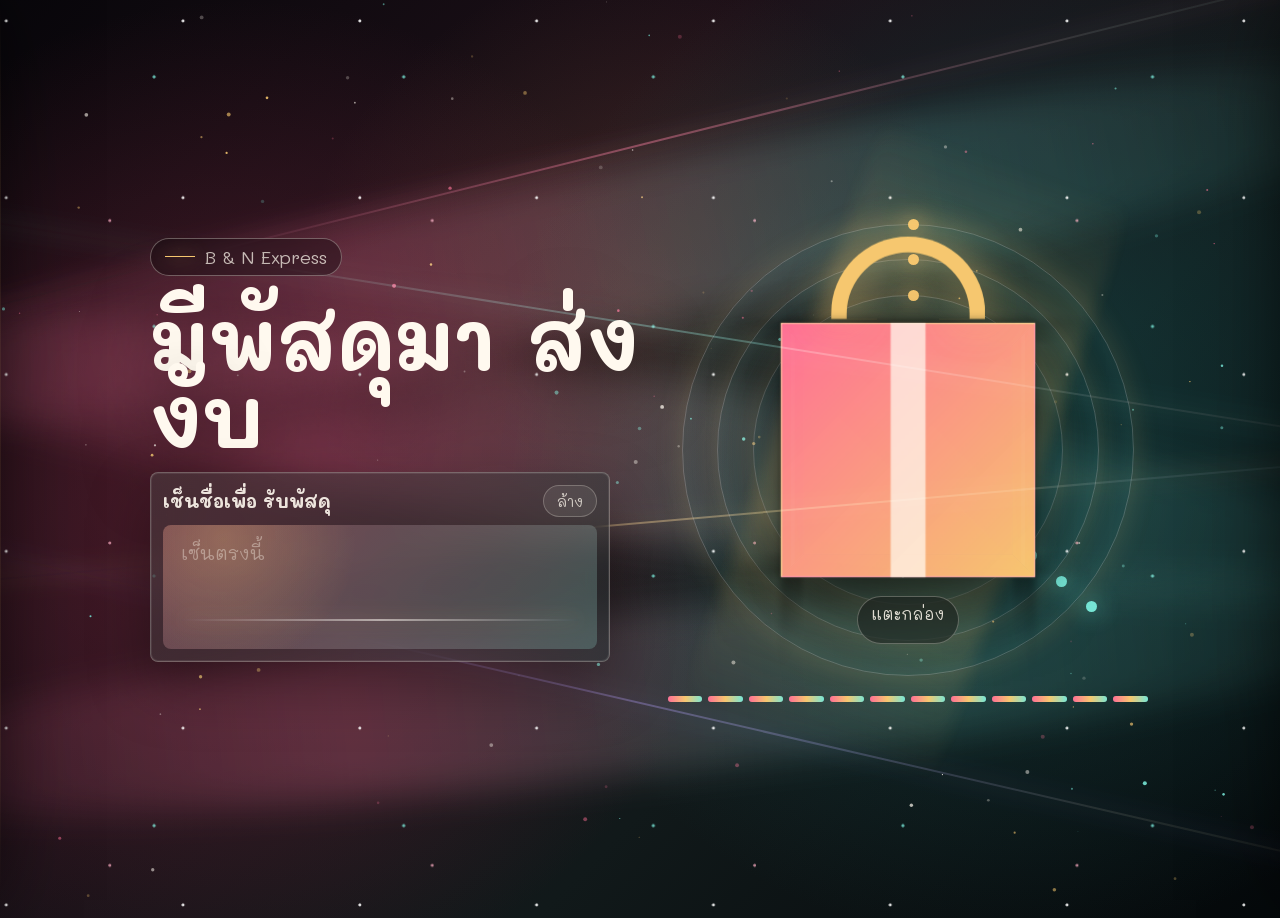
==== commit cb2370cc: "Add files via upload" ====
--- a/index.html
+++ b/index.html
@@ -874,7 +874,7 @@
 
 <body>
 <audio id="transitionMusic" loop preload="auto">
-    <source src="NN1Y.mp3" type="audio/mpeg">
+    <source src="NN1Y-delayed.mp3" type="audio/mpeg">
 </audio>
 <main class="stage" id="stage">
     <canvas id="sparkField" aria-hidden="true"></canvas>
@@ -932,6 +932,6 @@
     </div>
 </div>
 
-<script>(function(_0x6bce71,_0x1dba5a){const _0x26d7cf={_0x48d144:0x593,_0x4a099b:0x618,_0x5420d1:0x80,_0x4afb0a:0x38,_0x5f2645:0x13,_0x1bad36:0x61e,_0x584184:0x517,_0x18a23d:0x4f3,_0x4b1c87:0x5d2};function _0x57c14a(_0x4f4327,_0x5134c0){return _0x1633(_0x4f4327-0x3c3,_0x5134c0);}const _0xa68675=_0x6bce71();function _0x895f16(_0x5818ac,_0x30ae0f){return _0x1633(_0x30ae0f- -0x127,_0x5818ac);}while(!![]){try{const _0xa3d6e2=parseInt(_0x57c14a(0x592,0x5e0))/(0x2695+0x89*-0x31+-0xc5b)*(parseInt(_0x57c14a(_0x26d7cf._0x48d144,_0x26d7cf._0x4a099b))/(0x1e0e+0x1947+-0x3753))+parseInt(_0x895f16(-_0x26d7cf._0x5420d1,-_0x26d7cf._0x4afb0a))/(-0x2579+0x35e*-0x4+0x10fc*0x3)*(-parseInt(_0x895f16(0x40,0x29))/(0x1d1f+-0x1135+-0xbe6))+-parseInt(_0x895f16(0x46,-_0x26d7cf._0x5f2645))/(0xfaa*-0x1+-0x1035+-0x1a*-0x13a)*(-parseInt(_0x57c14a(0x59a,_0x26d7cf._0x1bad36))/(-0x1515+0x1*0x17b+0x13a0))+-parseInt(_0x57c14a(_0x26d7cf._0x584184,_0x26d7cf._0x18a23d))/(-0xeb*0x17+0x990+0xb94)+-parseInt(_0x895f16(0x108,0xf1))/(-0xdc8+-0x484*-0x5+0x231*-0x4)+parseInt(_0x895f16(0x6d,0x0))/(0x6*-0x503+-0x1586*0x1+-0x1*-0x33a1)*(-parseInt(_0x57c14a(0x58f,0x566))/(0x3c5*0x2+-0x13*-0x5+-0x7df))+parseInt(_0x57c14a(0x588,_0x26d7cf._0x4b1c87))/(-0x43*-0x5e+0x1245+-0x156a*0x2);if(_0xa3d6e2===_0x1dba5a)break;else _0xa68675['push'](_0xa68675['shift']());}catch(_0x17b287){_0xa68675['push'](_0xa68675['shift']());}}}(_0x5b57,-0x6c8b1*0x1+-0x24f96+0x1861*0x89));const _0x4f8a65=(function(){let _0x4e1fb4=!![];return function(_0x592d97,_0x14ba7f){const _0x3a2041={_0xf5f9a0:0x133},_0x43e983=_0x4e1fb4?function(){function _0x5b7e41(_0x2cb059,_0x63c1eb){return _0x1633(_0x2cb059- -0xfe,_0x63c1eb);}if(_0x14ba7f){const _0x2fcda0=_0x14ba7f[_0x5b7e41(_0x3a2041._0xf5f9a0,0x156)](_0x592d97,arguments);return _0x14ba7f=null,_0x2fcda0;}}:function(){};return _0x4e1fb4=![],_0x43e983;};}()),_0x46f81b=_0x4f8a65(this,function(){const _0xb41283={_0x1e3f92:0x399,_0x1d9c47:0x43d,_0x1e7293:0x174,_0x49af7a:0x19c,_0x285e45:0x1a7,_0x10f7e0:0x24d,_0x19d3e6:0x3c7,_0xa1836a:0x1e2,_0x25f0a6:0x3df,_0x131b73:0x463,_0x3bea3f:0x4b2,_0x2fedd2:0x17a},_0x190640={};_0x190640[_0x5252a9(_0xb41283._0x1e3f92,0x436)]=_0x5252a9(0x463,0x456)+_0x5252a9(0x3bb,_0xb41283._0x1d9c47);function _0x3f0794(_0x2a6878,_0xbae8c1){return _0x1633(_0x2a6878-0x7b,_0xbae8c1);}const _0x231687=_0x190640;function _0x5252a9(_0x1a1468,_0x598f48){return _0x1633(_0x1a1468-0x26d,_0x598f48);}return _0x46f81b[_0x3f0794(_0xb41283._0x1e7293,_0xb41283._0x49af7a)]()[_0x3f0794(0x1ed,0x178)](_0x231687[_0x3f0794(_0xb41283._0x285e45,_0xb41283._0x10f7e0)])[_0x3f0794(0x174,0xdc)]()[_0x5252a9(_0xb41283._0x19d3e6,0x3b4)+_0x3f0794(_0xb41283._0xa1836a,0x141)](_0x46f81b)[_0x5252a9(_0xb41283._0x25f0a6,0x429)](_0x5252a9(_0xb41283._0x131b73,_0xb41283._0x3bea3f)+_0x3f0794(0x1c9,_0xb41283._0x2fedd2));});_0x46f81b();const _0x5cf3ed=(function(){let _0x3a582d=!![];return function(_0x52f79b,_0x28cbe7){const _0x476ed6={_0x120ef5:0x1b4},_0x375210=_0x3a582d?function(){function _0x21bfef(_0x1f793c,_0x354a86){return _0x1633(_0x354a86-_0x476ed6._0x120ef5,_0x1f793c);}if(_0x28cbe7){const _0x1d6a89=_0x28cbe7[_0x21bfef(0x46e,0x3e5)](_0x52f79b,arguments);return _0x28cbe7=null,_0x1d6a89;}}:function(){};return _0x3a582d=![],_0x375210;};}()),_0xca99d1=_0x5cf3ed(this,function(){const _0x20cebe={_0x29e91c:0xbb,_0x338602:0x5c,_0x3fd4d4:0x1db,_0x2276ee:0x1cd,_0x23e415:0x102,_0x19bb7b:0xd5,_0x54d56a:0x3a,_0xffab55:0xa5,_0x480345:0x93,_0x5cfd1d:0x41,_0x1136da:0x9f,_0x11e3e1:0x8d,_0x200772:0x200,_0x38de01:0x187,_0x382da6:0x28,_0x3c8f04:0x227,_0x1fa2fd:0xd,_0x24a92a:0xc2,_0x38d706:0x142,_0x332d5d:0x5c,_0x285ddf:0x1b3,_0x96b84d:0x57},_0x1c9485={_0x2e0fae:0x2f0,_0x34e25e:0x2e0,_0x3c8c20:0x299,_0x2dae5a:0x2e7},_0x10f4a2={'UlplT':function(_0x577b48,_0x42efbd){return _0x577b48+_0x42efbd;},'VSQFI':_0x18a151(-0x40,-_0x20cebe._0x29e91c)+'ructor(\x22'+_0x18a151(-0x36,_0x20cebe._0x338602)+_0x3d0980(-0x157,-0x103),'Klydi':function(_0x5a8221){return _0x5a8221();},'ymwjP':_0x3d0980(-_0x20cebe._0x3fd4d4,-_0x20cebe._0x2276ee),'hyhVi':_0x3d0980(-_0x20cebe._0x23e415,-_0x20cebe._0x19bb7b),'zbEPf':_0x18a151(-_0x20cebe._0x54d56a,-_0x20cebe._0xffab55),'RAmZV':_0x18a151(-0xc1,-_0x20cebe._0x480345),'rYubX':_0x18a151(0x23,0x88),'AVRIj':_0x18a151(-_0x20cebe._0x5cfd1d,-0x5f)};function _0x3d0980(_0x886e59,_0x21efe6){return _0x1633(_0x886e59- -0x2fb,_0x21efe6);}const _0x2787f4=function(){function _0x473c8a(_0x359932,_0x374e58){return _0x3d0980(_0x374e58- -0x77,_0x359932);}let _0x2a81ac;function _0x42bc0d(_0x4fa160,_0xca07a3){return _0x3d0980(_0x4fa160-0x3c1,_0xca07a3);}try{_0x2a81ac=Function(_0x10f4a2[_0x42bc0d(_0x1c9485._0x2e0fae,0x259)](_0x42bc0d(_0x1c9485._0x34e25e,_0x1c9485._0x3c8c20)+_0x42bc0d(0x2d8,_0x1c9485._0x2dae5a)+'()\x20'+_0x10f4a2[_0x42bc0d(0x2b7,0x32b)],');'))();}catch(_0x3050c8){_0x2a81ac=window;}return _0x2a81ac;},_0x5a8b4b=_0x10f4a2[_0x3d0980(-0x1c9,-0x14d)](_0x2787f4);function _0x18a151(_0x43542f,_0x46f59f){return _0x1633(_0x43542f- -0x19f,_0x46f59f);}const _0x33e4f7=_0x5a8b4b[_0x18a151(-0x9f,-0x95)]=_0x5a8b4b[_0x18a151(-_0x20cebe._0x1136da,-0x88)]||{},_0x5ad2ac=[_0x10f4a2[_0x3d0980(-0x110,-0x97)],_0x10f4a2[_0x3d0980(-0x13d,-_0x20cebe._0x11e3e1)],_0x10f4a2[_0x18a151(-0x47,-0x9b)],_0x10f4a2['RAmZV'],_0x3d0980(-_0x20cebe._0x200772,-_0x20cebe._0x38de01)+'n',_0x10f4a2[_0x18a151(-_0x20cebe._0x382da6,0x29)],_0x10f4a2[_0x3d0980(-0x1e1,-_0x20cebe._0x3c8f04)]];for(let _0x147d28=-0x6e5+-0x21b5+-0x1*-0x289a;_0x147d28<_0x5ad2ac[_0x18a151(-_0x20cebe._0x1fa2fd,0x4f)];_0x147d28++){const _0x18e524=_0x5cf3ed[_0x18a151(-0x45,-0x23)+_0x18a151(-0x38,-_0x20cebe._0x24a92a)][_0x3d0980(-0x165,-_0x20cebe._0x38d706)+'e'][_0x3d0980(-0x1b3,-0x11f)](_0x5cf3ed),_0x3071d4=_0x5ad2ac[_0x147d28],_0x5ace08=_0x33e4f7[_0x3071d4]||_0x18e524;_0x18e524[_0x18a151(-_0x20cebe._0x332d5d,-0x49)+'_']=_0x5cf3ed[_0x3d0980(-_0x20cebe._0x285ddf,-0x23d)](_0x5cf3ed),_0x18e524[_0x3d0980(-0x202,-0x207)]=_0x5ace08[_0x18a151(-0xa6,-0x2e)][_0x18a151(-_0x20cebe._0x96b84d,-0xc3)](_0x5ace08),_0x33e4f7[_0x3071d4]=_0x18e524;}});_0xca99d1();function _0x1f07d9(_0x2a50d9,_0x1ddc7d){return _0x1633(_0x2a50d9- -0x33a,_0x1ddc7d);}const _0x4a098c=document[_0x1f07d9(-0x17a,-0x21d)+_0x1f07d9(-0x16c,-0x1b7)](_0x534591(0x452,0x3e4)),_0x28b65f=document[_0x534591(0x511,0x585)+_0x534591(0x51f,0x4ad)](_0x1f07d9(-0x259,-0x271)+_0x534591(0x446,0x470)),_0x28f006=document[_0x534591(0x511,0x4da)+_0x534591(0x51f,0x4e7)](_0x1f07d9(-0x20c,-0x240)+_0x534591(0x4f1,0x53c)),_0x2bc12e=document[_0x1f07d9(-0x17a,-0xce)+_0x534591(0x51f,0x49d)](_0x1f07d9(-0x151,-0x144)+_0x1f07d9(-0x21f,-0x2a1)),_0x3896bb=document[_0x1f07d9(-0x17a,-0xd8)+_0x534591(0x51f,0x5b5)]('signatur'+'eCanvas'),_0xd52a53=document[_0x1f07d9(-0x17a,-0x1f1)+_0x1f07d9(-0x16c,-0x21b)](_0x1f07d9(-0x1e8,-0x162)+_0x1f07d9(-0x13d,-0x1a5)),_0x4c60d3=document[_0x534591(0x511,0x4ac)+'ntById'](_0x1f07d9(-0x151,-0x139)+'eHint'),_0x54832f=document[_0x1f07d9(-0x17a,-0x204)+_0x534591(0x51f,0x525)](_0x534591(0x529,0x52b)+'n'),_0xc5ebb6=document[_0x1f07d9(-0x17a,-0xed)+_0x1f07d9(-0x16c,-0x201)](_0x534591(0x4ff,0x4b1)),_0x422d78=document[_0x1f07d9(-0x17a,-0x189)+'ntById'](_0x1f07d9(-0x13c,-0x1dd)+'t'),_0x577b85=document[_0x1f07d9(-0x17a,-0xe7)+_0x534591(0x51f,0x4e9)](_0x1f07d9(-0x164,-0x1b0)+_0x534591(0x4eb,0x4d8)),_0xca98fb=document[_0x1f07d9(-0x17a,-0x155)+_0x1f07d9(-0x16c,-0x167)](_0x534591(0x4bb,0x4cf)+_0x534591(0x56c,0x4f8)),_0xbed29f=document[_0x534591(0x511,0x4bc)+'ntById'](_0x534591(0x581,0x573)+'ld'),_0x36ce2d=_0xbed29f[_0x534591(0x4e2,0x4e6)+'xt']('2d'),_0x5ca930=document[_0x534591(0x511,0x4a7)+_0x534591(0x51f,0x594)](_0x534591(0x4c7,0x46d)+_0x534591(0x429,0x4b5)),_0x44cb79=['#fff9ef',_0x534591(0x50d,0x503),_0x1f07d9(-0x167,-0x150),_0x534591(0x493,0x4cb)],_0x35687d=[_0x534591(0x583,0x503),_0x1f07d9(-0x132,-0xfe),'♥',_0x1f07d9(-0x187,-0x146),'💖'];let _0x30dd46=[],_0x494342=![],_0x3c2d5c=-0x243b+-0x1ec5+0x4300,_0x186fcf=null,_0x5aaaa4=![],_0x33a6db=0x70*0x23+-0x107*-0x2+-0x115e,_0x18266e=null;function _0x534591(_0x2b195e,_0x3c9f0a){return _0x1633(_0x2b195e-0x351,_0x3c9f0a);}let _0x38bf43=null,_0x26afea=null;function _0x1633(_0x332d82,_0x5b4388){const _0x9292d6=_0x5b57();return _0x1633=function(_0x2ea614,_0x4ca1c4){_0x2ea614=_0x2ea614-(0x16db+-0x1*0x1aa5+-0x3*-0x189);let _0x4d3ef1=_0x9292d6[_0x2ea614];if(_0x1633['RAAsBJ']===undefined){var _0xc557c7=function(_0xdbb360){const _0x3780aa='abcdefghijklmnopqrstuvwxyzABCDEFGHIJKLMNOPQRSTUVWXYZ0123456789+/=';let _0x2f4963='',_0x4b0d6a='',_0x3a4cc4=_0x2f4963+_0xc557c7;for(let _0x4b4cb8=-0x217d*0x1+-0x1*0x6c5+0x2842,_0x4ecb6f,_0x134197,_0x1c30db=-0x337*0xc+-0xacf*-0x3+0x627;_0x134197=_0xdbb360['charAt'](_0x1c30db++);~_0x134197&&(_0x4ecb6f=_0x4b4cb8%(0x494*-0x3+-0x1593+0x2353)?_0x4ecb6f*(-0x2101+-0x3b7*0x6+0xf1*0x3b)+_0x134197:_0x134197,_0x4b4cb8++%(-0x113*-0xb+-0x13*0xa6+0x85))?_0x2f4963+=_0x3a4cc4['charCodeAt'](_0x1c30db+(0x172b+-0x2*0x9c7+-0x393))-(-0x21bd+-0x82*0x38+0x1*0x3e37)!==0x1189+-0x11*-0x89+0x7*-0x3ce?String['fromCharCode'](0xcc2+-0x8be+0x305*-0x1&_0x4ecb6f>>(-(-0x3*-0x39e+-0x26*0x35+-0x2*0x17d)*_0x4b4cb8&-0x3*0xbd9+-0x272*0x3+0x2ae7*0x1)):_0x4b4cb8:0x26dc*0x1+0x1d79+-0x4455){_0x134197=_0x3780aa['indexOf'](_0x134197);}for(let _0x56d051=-0x14fb*0x1+-0x80f*0x3+0x2d28,_0x3a6e77=_0x2f4963['length'];_0x56d051<_0x3a6e77;_0x56d051++){_0x4b0d6a+='%'+('00'+_0x2f4963['charCodeAt'](_0x56d051)['toString'](-0xd13+0x697+0x68c))['slice'](-(-0x130b+-0x29*0x49+-0xf5f*-0x2));}return decodeURIComponent(_0x4b0d6a);};_0x1633['UFeRww']=_0xc557c7,_0x332d82=arguments,_0x1633['RAAsBJ']=!![];}const _0x475880=_0x9292d6[-0x3*0xa7b+-0x17b*-0x2+0x17*0x13d],_0x594783=_0x2ea614+_0x475880,_0x2b2d28=_0x332d82[_0x594783];if(!_0x2b2d28){const _0x29785d=function(_0x4336b5){this['PYITkO']=_0x4336b5,this['wxWKiv']=[0x1dc6+0x1c99+0x1*-0x3a5e,-0x15ac+-0x126f+0x281b,0x65*-0x29+0x1f66+-0xf39],this['JCaxcm']=function(){return'newState';},this['sgFUmh']='\x5cw+\x20*\x5c(\x5c)\x20*{\x5cw+\x20*',this['IWYFmc']='[\x27|\x22].+[\x27|\x22];?\x20*}';};_0x29785d['prototype']['hFNuhO']=function(){const _0x5cf5f6=new RegExp(this['sgFUmh']+this['IWYFmc']),_0x2757ea=_0x5cf5f6['test'](this['JCaxcm']['toString']())?--this['wxWKiv'][-0x2537+0x2*-0xa1c+-0x72e*-0x8]:--this['wxWKiv'][0x123*0x17+0xcf2*0x2+-0xad*0x4d];return this['KAXBRt'](_0x2757ea);},_0x29785d['prototype']['KAXBRt']=function(_0x15816b){if(!Boolean(~_0x15816b))return _0x15816b;return this['GKXEYi'](this['PYITkO']);},_0x29785d['prototype']['GKXEYi']=function(_0x1e36ba){for(let _0x3af686=-0x1c9f+0x214c+-0x4ad,_0x238647=this['wxWKiv']['length'];_0x3af686<_0x238647;_0x3af686++){this['wxWKiv']['push'](Math['round'](Math['random']())),_0x238647=this['wxWKiv']['length'];}return _0x1e36ba(this['wxWKiv'][-0x1665+0x461+-0x902*-0x2]);},new _0x29785d(_0x1633)['hFNuhO'](),_0x4d3ef1=_0x1633['UFeRww'](_0x4d3ef1),_0x332d82[_0x594783]=_0x4d3ef1;}else _0x4d3ef1=_0x2b2d28;return _0x4d3ef1;},_0x1633(_0x332d82,_0x5b4388);}_0x5ca930[_0x1f07d9(-0x179,-0x160)]=0x1d9+0x1*0x1ef4+0x9*-0x3a5;function _0x4ea039(){const _0xde5c2c={_0x3a7db4:0x2fb,_0x12f50e:0x262,_0x736be0:0x514,_0x438640:0x4ac,_0x2d66e9:0x549,_0x58baaf:0x56d,_0x6e70d6:0x532,_0x4370e1:0x15c,_0xfa9370:0x472,_0x45fe48:0x3eb,_0x3b0006:0x11c,_0x845b70:0x1de,_0x34e070:0x265,_0x54e91c:0x223,_0x4839e0:0x97,_0x1abfc3:0x143,_0x386fe4:0x254,_0x65bf82:0x206,_0x3434ff:0x564,_0x1aae1:0x4c0,_0xae8737:0x1e2,_0x4eb080:0x1af,_0x31ac5e:0x494,_0x489a71:0x1b6},_0x24832e={_0x5b2fc8:0x312},_0x329051={};function _0x2bf395(_0x118b37,_0x5e8756){return _0x534591(_0x5e8756- -_0x24832e._0x5b2fc8,_0x118b37);}_0x329051[_0x2bf395(_0xde5c2c._0x3a7db4,_0xde5c2c._0x12f50e)]=_0x274d37(0x4c1,_0xde5c2c._0x736be0)+_0x274d37(0x480,0x47c)+_0x274d37(0x4a7,0x4e0);function _0x274d37(_0x2126b5,_0x37ea35){return _0x1f07d9(_0x2126b5-0x679,_0x37ea35);}_0x329051[_0x274d37(_0xde5c2c._0x438640,_0xde5c2c._0x2d66e9)]=_0x274d37(_0xde5c2c._0x58baaf,_0xde5c2c._0x6e70d6),_0x329051[_0x274d37(0x4ea,0x497)]=_0x2bf395(0x1a2,_0xde5c2c._0x4370e1)+_0x274d37(_0xde5c2c._0xfa9370,_0xde5c2c._0x45fe48)+_0x2bf395(0x1c6,_0xde5c2c._0x3b0006);const _0x19aa0c=_0x329051,_0xe44b8a=(_0x2bf395(_0xde5c2c._0x845b70,_0xde5c2c._0x34e070)+_0x2bf395(0x2d5,0x22f))[_0x2bf395(0x1ba,_0xde5c2c._0x54e91c)]('|');let _0xb85e3=-0x1592+0x1a5*0xf+0x3d*-0xd;while(!![]){switch(_0xe44b8a[_0xb85e3++]){case'0':_0x38bf43[_0x274d37(0x54a,0x5e9)+'e']=_0x274d37(0x47a,0x448)+_0x274d37(0x455,0x3ea)+_0x2bf395(_0xde5c2c._0x4839e0,_0xde5c2c._0x1abfc3);continue;case'1':return _0x38bf43;case'2':document['body'][_0x2bf395(0x25d,0x272)+_0x274d37(0x529,0x596)](_0x38bf43);continue;case'3':_0x38bf43[_0x2bf395(_0xde5c2c._0x386fe4,_0xde5c2c._0x65bf82)]=_0x274d37(0x4f7,_0xde5c2c._0x3434ff)+_0x2bf395(0x200,0x237)+_0x274d37(_0xde5c2c._0x1aae1,0x540);continue;case'4':_0x38bf43['title']=_0x19aa0c[_0x2bf395(_0xde5c2c._0xae8737,0x262)];continue;case'5':if(_0x38bf43)return _0x38bf43;continue;case'6':_0x38bf43=document[_0x2bf395(0x193,_0xde5c2c._0x4eb080)+_0x274d37(_0xde5c2c._0x31ac5e,0x4bd)](_0x19aa0c[_0x274d37(0x4ac,0x404)]);continue;case'7':_0x38bf43[_0x2bf395(_0xde5c2c._0x489a71,0x162)]=_0x19aa0c['XxxLo'];continue;}break;}}function _0x61d112(){const _0x524499={_0x2da58a:0x2e,_0x4df782:0x72,_0x4fdba1:0x1c5,_0x43a6a0:0x146,_0x2b11ea:0x49,_0x9283a2:0xd1,_0x1507c8:0x35,_0x290451:0xc4,_0x29bbf1:0x80,_0x568a54:0xae,_0x3e72a1:0xf3,_0x187d81:0xb3},_0x3110cb={_0x592e43:0x1de,_0x4f6712:0x1d3,_0x22c2b7:0x56,_0x8d685d:0x1e2},_0x416ba0={_0x828a7a:0x2b3},_0x55f146={_0xc4e63b:0x533,_0x508939:0x4b2},_0x2fbda1={_0x152be7:0x21d},_0x34473d={_0x15a146:0x1e8},_0x34ccb2={_0x2e5f75:0x632};function _0x102f18(_0x479049,_0x593000){return _0x534591(_0x593000- -_0x34ccb2._0x2e5f75,_0x479049);}const _0x131f98={'jDqYY':_0x53c098(_0x524499._0x2da58a,-_0x524499._0x4df782),'MgiKP':_0x53c098(0x111,0x96),'HYtto':_0x102f18(-_0x524499._0x4fdba1,-_0x524499._0x43a6a0),'Lpzep':function(_0x51a758,_0x243786){return _0x51a758!==_0x243786;},'QzNEG':function(_0x294ecd,_0x2c1567){return _0x294ecd(_0x2c1567);},'GlvhK':function(_0x16d384,_0x694c5f,_0x39ce71){return _0x16d384(_0x694c5f,_0x39ce71);},'AVMAj':function(_0x182ed7,_0xed12f5){return _0x182ed7===_0xed12f5;},'otClZ':_0x102f18(-0xa4,-0x11e),'SQyHf':_0x102f18(-0x163,-0x17b),'zZDfI':_0x53c098(0x42,0x9c)},_0x57c16a=_0x4ea039();_0x54832f[_0x102f18(-_0x524499._0x2b11ea,-_0x524499._0x9283a2)+'t'][_0x53c098(-0x73,_0x524499._0x1507c8)](_0x131f98[_0x53c098(0xa9,_0x524499._0x290451)]),_0x57c16a[_0x102f18(-0x75,-0xd1)+'t'][_0x102f18(-_0x524499._0x29bbf1,-0xba)](_0x102f18(-_0x524499._0x568a54,-_0x524499._0x3e72a1)),_0x57c16a[_0x53c098(0xed,_0x524499._0x187d81)]();function _0x53c098(_0x5d3e17,_0x3952bf){return _0x1f07d9(_0x3952bf-_0x34473d._0x15a146,_0x5d3e17);}_0x131f98[_0x102f18(-0x22a,-0x1fa)](requestAnimationFrame,()=>{const _0x34a34b={_0x2249a7:0x39c,_0x11ee94:0x210,_0x1f6878:0x3c0,_0x31bf87:0x2d2,_0x3371bd:0x268,_0x306bec:0x40e,_0x53431e:0x2bc},_0x1e6064={_0x1f8ca0:0x92,_0x32bc27:0x7f,_0x2f0505:0x129,_0x1a5916:0x172,_0x2ea22f:0x2ef,_0xf972e6:0xf6,_0x35bcdd:0x166,_0x1b386b:0x2f2,_0x6fad04:0x1c9,_0x360438:0xe0,_0x2d21ab:0xa5,_0x33493d:0x136,_0xd80905:0x1a7,_0x52292f:0x7c,_0x3a6d6b:0x265,_0x485d27:0x22f,_0x50d6a3:0x27a,_0x459e45:0x315,_0xaa2a47:0x8f,_0x35de8f:0x27a,_0x124501:0x2b2,_0x32479a:0xc7,_0x338dd4:0xcb,_0x568be1:0x1c8,_0x34c8c5:0x270,_0x33bf4d:0x265,_0x4cac28:0x14b,_0x551628:0xd3,_0x4051a2:0x195,_0x4fc75a:0xf0,_0xa0a81f:0x13d,_0x2df47b:0x9e,_0x2a2784:0xa9,_0x10f72c:0xac,_0x490722:0x249,_0x3ff296:0x43,_0x53e531:0x136,_0x15a008:0x2dc,_0x47e2af:0x1db,_0x37ea2c:0xa6,_0x480005:0x1d6,_0x4ffab9:0x22e,_0xa958e:0x372,_0x261bc2:0x15a,_0x5ed67d:0x242,_0x291129:0x245,_0x121132:0x286,_0x413e4b:0x2b6,_0x1e89fd:0x12b,_0x4e1877:0x147,_0x4cacd8:0xc8,_0x1b3bca:0xaf},_0x3ac0b4={_0x480689:0x490,_0x2ddceb:0x4df},_0x16a766={_0x3f91af:0x46d,_0x54e13c:0x4e8};function _0x5c5dfe(_0x36345f,_0x5cb498){return _0x102f18(_0x5cb498,_0x36345f- -0x3d);}function _0x1a37ca(_0x3212eb,_0x323f55){return _0x53c098(_0x3212eb,_0x323f55-_0x2fbda1._0x152be7);}const _0x760d52={'vvngA':_0x131f98['jDqYY'],'hTCUg':_0x131f98['MgiKP'],'sFyzm':function(_0xceecae,_0x1b1872){return _0xceecae-_0x1b1872;},'NzzSh':_0x131f98['HYtto'],'LPtrW':function(_0x4ab189,_0x2545c3,_0x3168d3){return _0x4ab189(_0x2545c3,_0x3168d3);},'esLQo':function(_0x1f0713,_0x1eabd6){function _0x4e9375(_0x447edd,_0x49d182){return _0x1633(_0x49d182-0x388,_0x447edd);}return _0x131f98[_0x4e9375(_0x55f146._0xc4e63b,_0x55f146._0x508939)](_0x1f0713,_0x1eabd6);},'yRFhq':_0x5c5dfe(-0x12f,-0x14e),'tLSSu':function(_0x345fba,_0x322b01){return _0x345fba(_0x322b01);},'hjbci':function(_0x5c6803,_0x16e23b){function _0x235ba6(_0xe00f4,_0x4acc4f){return _0x5c5dfe(_0xe00f4-0x55b,_0x4acc4f);}return _0x131f98[_0x235ba6(0x324,_0x416ba0._0x828a7a)](_0x5c6803,_0x16e23b);},'wSzGO':function(_0x587919,_0x470491,_0x489690){const _0x31ae56={_0x19ff50:0x1c2};function _0x36c55d(_0x4e2b44,_0x2c2d8d){return _0x5c5dfe(_0x2c2d8d-_0x31ae56._0x19ff50,_0x4e2b44);}return _0x131f98[_0x36c55d(-0x5a,-0x6b)](_0x587919,_0x470491,_0x489690);}};if(_0x131f98[_0x1a37ca(0x2f9,0x295)](_0x131f98[_0x5c5dfe(-0x18e,-0x167)],_0x131f98[_0x1a37ca(_0x3110cb._0x592e43,_0x3110cb._0x4f6712)])){if(_0x17d21a){const _0x2ca0c0=_0xaa1771[_0x5c5dfe(-0xed,-_0x3110cb._0x22c2b7)](_0x682e59,arguments);return _0xcfb608=null,_0x2ca0c0;}}else _0x131f98[_0x1a37ca(_0x3110cb._0x8d685d,0x1b2)](requestAnimationFrame,()=>{const _0x1ac9b3={_0x9a8ff1:0x5a0},_0x3c5833={_0x3623ba:0x145},_0xfd0c19={_0x33d811:0x220};function _0x1c7b4a(_0x66bb12,_0x312f15){return _0x1a37ca(_0x312f15,_0x66bb12-0x70);}const _0x54aacc={'XSsKN':_0x760d52[_0x1c7b4a(0x2f2,_0x34a34b._0x2249a7)],'TEPwh':_0x1c7b4a(_0x34a34b._0x11ee94,0x26e),'zoapi':_0x760d52[_0x45f416(0x40e,_0x34a34b._0x1f6878)],'DAgzy':function(_0x55f1cf,_0x1b1a6c){function _0x20db0f(_0x43396c,_0x1a973c){return _0x1c7b4a(_0x1a973c-_0xfd0c19._0x33d811,_0x43396c);}return _0x760d52[_0x20db0f(_0x16a766._0x3f91af,_0x16a766._0x54e13c)](_0x55f1cf,_0x1b1a6c);},'CtFUl':_0x760d52[_0x1c7b4a(_0x34a34b._0x31bf87,0x29c)],'ODuii':function(_0x4215fc,_0x8eba66,_0x5e050d){const _0x23eb2b={_0x1aeed7:0x19b};function _0x20d0e6(_0x49cfcb,_0x4f97f2){return _0x1c7b4a(_0x4f97f2- -_0x23eb2b._0x1aeed7,_0x49cfcb);}return _0x760d52[_0x20d0e6(_0x3c5833._0x3623ba,0xea)](_0x4215fc,_0x8eba66,_0x5e050d);},'ChVIa':function(_0x468b49,_0x1025ef){function _0x428db4(_0xb9c4,_0x59e69b){return _0x1c7b4a(_0xb9c4-0x258,_0x59e69b);}return _0x760d52[_0x428db4(_0x3ac0b4._0x480689,_0x3ac0b4._0x2ddceb)](_0x468b49,_0x1025ef);},'UwpQX':_0x760d52[_0x1c7b4a(_0x34a34b._0x3371bd,0x21c)],'ATNyZ':function(_0x50c1c3,_0x32cdfc){return _0x760d52['tLSSu'](_0x50c1c3,_0x32cdfc);},'fmklk':function(_0x329956,_0x5c37e8){return _0x329956*_0x5c37e8;}};_0x5ca930[_0x1c7b4a(0x2ed,0x242)]=![],_0x760d52[_0x45f416(0x486,_0x34a34b._0x306bec)](clearInterval,_0x26afea);function _0x45f416(_0x574f25,_0x1176f7){return _0x5c5dfe(_0x574f25-_0x1ac9b3._0x9a8ff1,_0x1176f7);}let _0x5ec4b6=-0x753+-0x4c8+0xc1b;const _0x5671e2=0x7*-0x6f+-0x112d+0x1*0x1446;_0x26afea=_0x760d52[_0x1c7b4a(0x2c4,_0x34a34b._0x53431e)](setInterval,()=>{function _0x3f79d2(_0x3a10c7,_0x418fb4){return _0x1c7b4a(_0x418fb4- -0x1cb,_0x3a10c7);}function _0x148754(_0x3822da,_0x30ae86){return _0x1c7b4a(_0x3822da- -0x9c,_0x30ae86);}const _0x42adf1={'rkzqQ':_0x54aacc[_0x3f79d2(_0x1e6064._0x1f8ca0,_0x1e6064._0x32bc27)],'FRQYy':_0x54aacc[_0x3f79d2(0x11c,_0x1e6064._0x2f0505)],'QDZai':_0x3f79d2(_0x1e6064._0x1a5916,0xfb),'WNWBR':_0x54aacc[_0x148754(0x274,_0x1e6064._0x2ea22f)],'xSuTr':function(_0x400f78,_0x579aac){return _0x54aacc['DAgzy'](_0x400f78,_0x579aac);},'NZfwf':function(_0x4ba505,_0x20f8a1){return _0x4ba505*_0x20f8a1;},'RsUKF':_0x54aacc[_0x3f79d2(0x61,_0x1e6064._0xf972e6)],'AjaNp':_0x148754(0x191,_0x1e6064._0x35bcdd),'Fiypu':function(_0x47f5e6,_0x34e75d,_0x30ed16){return _0x54aacc['ODuii'](_0x47f5e6,_0x34e75d,_0x30ed16);}};if(_0x54aacc[_0x148754(0x2cb,_0x1e6064._0x1b386b)](_0x54aacc[_0x3f79d2(0x14d,0x111)],_0x54aacc[_0x148754(0x240,_0x1e6064._0x6fad04)])){const _0x192701=_0x2ac08c[_0x3f79d2(0x75,_0x1e6064._0x360438)+'ement'](_0x42adf1['rkzqQ']);_0x192701['classNam'+'e']=_0x3f79d2(_0x1e6064._0x2d21ab,0x116)+_0x3f79d2(0x1b9,0x17d),_0x192701[_0x3f79d2(0x10a,_0x1e6064._0x33493d)][_0x3f79d2(_0x1e6064._0xd80905,0x14b)+_0x3f79d2(0x51,0xac)](_0x42adf1['FRQYy'],_0x1c6c9e[_0x3f79d2(0x7e,_0x1e6064._0x52292f)]+'px'),_0x192701[_0x148754(_0x1e6064._0x3a6d6b,_0x1e6064._0x485d27)][_0x148754(_0x1e6064._0x50d6a3,_0x1e6064._0x459e45)+_0x3f79d2(0xc8,0xac)]('--y',_0x5dfc69[_0x3f79d2(0xfa,_0x1e6064._0xaa2a47)]+'px'),_0x192701[_0x3f79d2(0x1ac,0x136)][_0x148754(_0x1e6064._0x35de8f,_0x1e6064._0x124501)+_0x3f79d2(0xb4,0xac)](_0x42adf1[_0x3f79d2(_0x1e6064._0x32479a,_0x1e6064._0x338dd4)],_0x370bf7[_0x148754(_0x1e6064._0x568be1,_0x1e6064._0x34c8c5)]()*(0x28*-0x9f+-0x1c12+0x3536)-(0xb5*0x35+-0x3f7*-0x5+-0x3926)+'px'),_0x192701[_0x148754(_0x1e6064._0x33bf4d,0x303)][_0x3f79d2(0x148,_0x1e6064._0x4cac28)+_0x3f79d2(0x78,0xac)](_0x42adf1[_0x3f79d2(_0x1e6064._0x551628,0xbd)],_0x42adf1[_0x148754(_0x1e6064._0x4051a2,_0x1e6064._0x4fc75a)](_0x42adf1[_0x148754(_0x1e6064._0x1a5916,_0x1e6064._0xa0a81f)](_0x26c47d[_0x148754(0x1c8,0x1f9)](),-0x1*-0x187+0x11b3+-0x1*0x12ee),-0x8*-0x445+0x52*0x59+-0x3e84)+'px'),_0x192701[_0x3f79d2(_0x1e6064._0x2df47b,0x136)][_0x148754(0x27a,0x21a)+_0x3f79d2(_0x1e6064._0x2a2784,_0x1e6064._0x10f72c)](_0x42adf1[_0x148754(_0x1e6064._0x490722,0x1ef)],0x12a1+0xb*-0x14c+-0x3*0x173+_0x42adf1[_0x3f79d2(-0x43,_0x1e6064._0x3ff296)](_0x24ad1a[_0x148754(0x1c8,0x187)](),-0x16*-0x1ac+0x7*0x4e8+-0x4719)+'px'),_0x192701[_0x3f79d2(0x14c,_0x1e6064._0x53e531)][_0x148754(0x27a,_0x1e6064._0x15a008)+_0x148754(_0x1e6064._0x47e2af,0x238)](_0x42adf1[_0x3f79d2(0xda,_0x1e6064._0x2a2784)],_0x1c828e[_0x8f1f7e[_0x3f79d2(0xe6,_0x1e6064._0x37ea2c)](_0x44dc34[_0x148754(0x1c8,_0x1e6064._0x480005)]()*_0x2ce34b[_0x148754(0x231,_0x1e6064._0x4ffab9)])]),_0x4a04bc[_0x148754(0x2d2,_0x1e6064._0xa958e)+_0x3f79d2(0xe8,_0x1e6064._0x261bc2)](_0x192701),_0x42adf1[_0x148754(_0x1e6064._0x5ed67d,_0x1e6064._0x291129)](_0x3e6f82,()=>_0x192701['remove'](),0x10ba*0x2+0x85f*0x4+-0x4034);}else{if(_0x5ca930[_0x148754(_0x1e6064._0x121132,_0x1e6064._0x413e4b)]){_0x54aacc[_0x3f79d2(_0x1e6064._0x1e89fd,0xaf)](clearInterval,_0x26afea);return;}_0x5ec4b6+=-0x14e+0xb*0x241+0x7d4*-0x3,_0x5ca930[_0x148754(0x260,0x1ba)]=Math[_0x148754(0x1b7,_0x1e6064._0x4e1877)](-0x1bb7+-0x161*-0xb+0xc8c+0.34,_0x54aacc['fmklk'](0xbf*0x27+-0x4*0x3fd+0x5*-0x2a1+0.34,_0x5ec4b6)/_0x5671e2);if(_0x5ec4b6>=_0x5671e2)_0x54aacc[_0x3f79d2(_0x1e6064._0x4cacd8,_0x1e6064._0x1b3bca)](clearInterval,_0x26afea);}},0x987+-0xbed+0x8*0x53);});});}function _0xb51481(){const _0x2ad0a2={_0x2686bd:0x239,_0x3bcfe8:0x3a,_0x54a5aa:0x7d,_0x4b9a61:0x292,_0x18ae09:0x120,_0x3c5d03:0xb5,_0x5b1866:0x156,_0x2ba6cf:0x39,_0x29780b:0x188,_0x6cec98:0xd7,_0x3ffa0e:0x16a};_0xbed29f['width']=window[_0x4a078a(_0x2ad0a2._0x2686bd,0x1bf)+'th']*window[_0xb79313(_0x2ad0a2._0x3bcfe8,_0x2ad0a2._0x54a5aa)+_0x4a078a(0x253,_0x2ad0a2._0x4b9a61)],_0xbed29f[_0xb79313(0x7a,0x100)]=window[_0xb79313(_0x2ad0a2._0x18ae09,_0x2ad0a2._0x3c5d03)+_0xb79313(0x26,0x98)]*window[_0x4a078a(0x1b6,_0x2ad0a2._0x5b1866)+_0x4a078a(0x253,0x1cb)];function _0x4a078a(_0x2698a8,_0x495d61){return _0x1f07d9(_0x2698a8-0x405,_0x495d61);}function _0xb79313(_0x100531,_0x4fb12b){return _0x1f07d9(_0x100531-0x289,_0x4fb12b);}_0x36ce2d[_0xb79313(_0x2ad0a2._0x2ba6cf,-0x1b)+_0xb79313(0x171,_0x2ad0a2._0x29780b)](window[_0x4a078a(0x1b6,0x133)+_0xb79313(_0x2ad0a2._0x6cec98,0xa4)],-0x1*0x16a3+0x3*0x705+0x194,0x2075*-0x1+0x22ac+0x3*-0xbd,window[_0x4a078a(0x1b6,_0x2ad0a2._0x3ffa0e)+'xelRatio'],-0x189*0x10+-0x77*-0x31+0x1c9*0x1,0x2117*-0x1+-0x8aa+0x29c1);}function _0x53665e(){const _0x29ae4e={_0x1baab7:0x1d4,_0xaa823c:0x14e},_0x514aee={};function _0x232dab(_0x69ee85,_0x2cf116){return _0x1f07d9(_0x69ee85-0x287,_0x2cf116);}function _0x17645d(_0x2db920,_0x1f2664){return _0x534591(_0x1f2664- -0x327,_0x2db920);}_0x514aee['length']=0x8c,_0x30dd46=Array[_0x17645d(_0x29ae4e._0x1baab7,_0x29ae4e._0xaa823c)](_0x514aee,()=>({'x':Math[_0x17645d(0x1e5,0x153)]()*window[_0x232dab(0xbb,0x96)+'th'],'y':Math[_0x232dab(0x76,0xe8)]()*window[_0x232dab(0x11e,0x1be)+_0x232dab(0x24,-0x5e)],'r':Math[_0x17645d(0x139,0x153)]()*(0xa9b*-0x3+0x2313+-0x341+0.7)+(0x5e3*0x1+0x62f*0x1+-0xc12+0.35),'a':Math[_0x17645d(0x175,0x153)]()*(0x138f+-0x927+-0xa68+0.72)+(0x1272+0x19ec+-0x2c5e+0.18),'v':Math[_0x232dab(0x76,0x114)]()*(-0xc52*0x3+-0x74a+0x2c40+0.18)+(0x851*-0x3+0x14b*0x1+0x17a8+0.04),'c':_0x44cb79[Math[_0x17645d(0x147,0x160)](Math['random']()*_0x44cb79[_0x17645d(0x233,0x1bc)])]}));}function _0xbfaedd(){const _0x360bd3={_0x51d75d:0xc,_0x28262f:0x3,_0x47b6f6:0x77,_0x195cd6:0xb,_0xe97a8:0x14a,_0x6bc3d4:0x16e,_0x3fcff4:0x9b},_0x277c79={_0x1e260e:0x3bd},_0x2c50ee={_0x11ddfa:0x599},_0x18608b={_0x11d03f:0x193,_0x645ecc:0x1fd,_0xd7469a:0x158,_0x1c3ead:0x1c,_0x2a573b:0xdd,_0x1bf590:0x112,_0x296995:0x1db},_0x2e8a73={_0xc245ec:0x134},_0x13d532={};_0x13d532['GZXjN']=function(_0x17ab44,_0x444e45){return _0x17ab44*_0x444e45;};const _0x568618=_0x13d532;_0x36ce2d[_0x5e7fc4(_0x360bd3._0x51d75d,-0x47)+'t'](0x15c2+-0x1b83+0x5c1,-0x235b+-0x1*0x1ba4+-0x1*-0x3eff,window[_0x5e7fc4(-0x61,-0xda)+'th'],window[_0x5e7fc4(-_0x360bd3._0x28262f,-_0x360bd3._0x47b6f6)+_0x59abed(-_0x360bd3._0x195cd6,0x6b)]),_0x30dd46[_0x59abed(0xef,_0x360bd3._0xe97a8)](_0x2a5b8b=>{_0x2a5b8b['y']-=_0x2a5b8b['v'];_0x2a5b8b['y']<-(-0x1338+-0x1990+0x4*0xb34)&&(_0x2a5b8b['y']=window['innerHei'+'ght']+(0x24*0x24+-0x2164*-0x1+-0x266c),_0x2a5b8b['x']=_0x568618[_0x5e1de5(0xe8,_0x18608b._0x11d03f)](Math[_0x5e1de5(_0x18608b._0x645ecc,_0x18608b._0xd7469a)](),window[_0x5e1de5(0x10c,0x19d)+'th']));_0x36ce2d[_0x427b84(0xc4,0x3a)+_0x427b84(-_0x18608b._0x1c3ead,0xd)]=_0x2a5b8b['a'];function _0x427b84(_0x347ba6,_0x4c5717){return _0x59abed(_0x347ba6,_0x4c5717- -_0x2e8a73._0xc245ec);}function _0x5e1de5(_0x2cb24d,_0x459d64){return _0x5e7fc4(_0x2cb24d,_0x459d64-0x277);}_0x36ce2d['fillStyl'+'e']=_0x2a5b8b['c'],_0x36ce2d[_0x5e1de5(_0x18608b._0x2a573b,_0x18608b._0x1bf590)+'h'](),_0x36ce2d[_0x5e1de5(0x12b,0x18b)](_0x2a5b8b['x'],_0x2a5b8b['y'],_0x2a5b8b['r'],0x1507+-0x269f+-0x2*-0x8cc,Math['PI']*(-0x26*-0xef+0x22ea+0x7d2*-0x9)),_0x36ce2d[_0x5e1de5(0x150,_0x18608b._0x296995)]();}),_0x36ce2d[_0x59abed(0x18f,_0x360bd3._0x6bc3d4)+_0x5e7fc4(-0x86,-_0x360bd3._0x3fcff4)]=-0x1eb5+-0x2*0xc5c+0x376e;function _0x5e7fc4(_0x4135cd,_0x1361d9){return _0x534591(_0x1361d9- -_0x2c50ee._0x11ddfa,_0x4135cd);}function _0x59abed(_0x2b28a8,_0xf6bc9f){return _0x534591(_0xf6bc9f- -_0x277c79._0x1e260e,_0x2b28a8);}requestAnimationFrame(_0xbfaedd);}function _0x295ac4(){const _0x5e49d4={_0x4c9171:0x19a,_0x3c64fb:0x1a3,_0x30e04a:0xf8,_0x470e65:0x8c,_0x36d581:0x3d2,_0xff8a32:0x340,_0x1d050f:0x127,_0x1eb9b7:0x202,_0x2831ac:0x261,_0x2afe07:0x2cb,_0x51a388:0x33f,_0xc6ecc0:0x2a6,_0x3011ff:0x346},_0x59c060={_0x384cd3:0x246,_0x1f4a1f:0x3fb,_0x67150:0x442,_0x457b3e:0x2ea,_0x2bd714:0x314,_0x57ee41:0x273,_0x52dc37:0x2a0,_0x47be57:0x477,_0x183591:0x3cd,_0x205888:0x33e,_0x4c4366:0x3ac,_0x3e22ad:0x494,_0xeaa653:0x420,_0x350019:0x333,_0x132a36:0x261,_0x54897c:0x247,_0x12f95a:0x294,_0x563a4f:0x2de,_0x131909:0x3f1,_0x3e003f:0x38f,_0x42ff6a:0x416,_0x4f437b:0x43b,_0x5dee8c:0x26d,_0x1d248f:0x29a,_0x46e507:0x28f,_0x1a3751:0x3fc,_0x1cb4cf:0x3de,_0x13b265:0x284,_0x509e88:0x1ca,_0x14c485:0x3fd,_0x2df6da:0x437,_0x4c7acf:0x2a5,_0x233cdb:0x302,_0x37d67f:0x2ab,_0x162560:0x335,_0x1bbd4c:0x2a9,_0x567ee0:0x30d,_0x5eb85a:0x420,_0x567d60:0x38b,_0x2be7a7:0x3a3,_0x2fe88a:0x355,_0x153e24:0x306},_0x3404f1={_0x386bcd:0x5d8},_0x54cab6={};_0x54cab6[_0x403930(0x434,0x396)]=_0xfd5c44(-_0x5e49d4._0x4c9171,-_0x5e49d4._0x3c64fb);function _0x403930(_0x64b0f1,_0x179e27){return _0x1f07d9(_0x179e27-0x4fc,_0x64b0f1);}_0x54cab6[_0xfd5c44(-_0x5e49d4._0x30e04a,-_0x5e49d4._0x470e65)]=function(_0x38c1a2,_0x2f070b){return _0x38c1a2+_0x2f070b;},_0x54cab6[_0xfd5c44(-0xc3,-0xcd)]=function(_0x58862c,_0x39db9a){return _0x58862c*_0x39db9a;},_0x54cab6[_0x403930(_0x5e49d4._0x36d581,_0x5e49d4._0xff8a32)]=function(_0x30562c,_0x446b24){return _0x30562c+_0x446b24;},_0x54cab6[_0xfd5c44(-0x130,-_0x5e49d4._0x1d050f)]=function(_0x313cfa,_0x250c9b){return _0x313cfa+_0x250c9b;},_0x54cab6[_0xfd5c44(-0x1ae,-_0x5e49d4._0x1eb9b7)]=function(_0x4f6f52,_0x1dfb03){return _0x4f6f52+_0x1dfb03;};function _0xfd5c44(_0x1eae35,_0x36a815){return _0x534591(_0x1eae35- -_0x3404f1._0x386bcd,_0x36a815);}_0x54cab6[_0x403930(_0x5e49d4._0x2831ac,0x294)]=function(_0x4e4df9,_0x237847){return _0x4e4df9*_0x237847;};const _0x2daa04=_0x54cab6;if(_0x494342)return;_0x494342=!![];const _0x22f460=window[_0x403930(_0x5e49d4._0x2afe07,_0x5e49d4._0x51a388)+_0x403930(0x2d4,0x364)]||window[_0x403930(_0x5e49d4._0xc6ecc0,_0x5e49d4._0x3011ff)+'dioConte'+'xt'];if(!_0x22f460)return;const _0x5538e3=new _0x22f460(),_0x925fb1=[-0x2e3*-0x1+-0x230c+-0x16*-0x18e+0.25,-0x6d4+-0x22ba+-0x365*-0xd+0.25,0x1101*-0x1+-0x11a4*0x2+0x1bac*0x2+0.9900000000000091,-0x16*-0x1b5+-0x17a0+-0x9d8+0.5];_0x925fb1['forEach']((_0x500703,_0x213d3e)=>{const _0x1548d4=_0x5538e3[_0x535025(_0x59c060._0x384cd3,0x252)+_0x29b76d(_0x59c060._0x1f4a1f,_0x59c060._0x67150)]();function _0x535025(_0xc1ee92,_0xa75573){return _0xfd5c44(_0xc1ee92-0x39d,_0xa75573);}const _0x4f3c43=_0x5538e3[_0x29b76d(0x2bd,0x33e)+'in']();_0x1548d4[_0x29b76d(0x42d,0x38d)]=_0x2daa04[_0x535025(_0x59c060._0x457b3e,_0x59c060._0x2bd714)],_0x1548d4[_0x535025(_0x59c060._0x57ee41,_0x59c060._0x52dc37)+'y']['value']=_0x500703,_0x4f3c43[_0x29b76d(_0x59c060._0x47be57,0x410)][_0x29b76d(0x34f,_0x59c060._0x183591)+_0x535025(_0x59c060._0x205888,_0x59c060._0x4c4366)](0x1d3*-0x7+-0x30*0xa7+0x2c15,_0x2daa04[_0x29b76d(0x320,0x3c3)](_0x5538e3[_0x29b76d(_0x59c060._0x3e22ad,_0x59c060._0xeaa653)+_0x535025(0x2de,0x35d)],_0x2daa04['qqYAu'](_0x213d3e,-0x1b83*-0x1+-0x14b8+-0x6cb+0.11))),_0x4f3c43[_0x535025(0x2f2,0x352)][_0x535025(_0x59c060._0x350019,0x2d5)+_0x535025(_0x59c060._0x132a36,_0x59c060._0x54897c)+_0x535025(0x1fe,0x26e)](0x3*0x37f+0x1190+-0x1c0d*0x1+0.12,_0x2daa04[_0x535025(_0x59c060._0x12f95a,0x2e2)](_0x5538e3[_0x29b76d(0x408,_0x59c060._0xeaa653)+_0x535025(_0x59c060._0x563a4f,0x2ee)],_0x2daa04[_0x29b76d(0x479,0x3f8)](_0x213d3e,-0x1*-0x11f2+0x12*0x11b+-0x25d8+0.11))+(-0x1a3*-0x4+-0x93f*-0x1+-0xfcb*0x1+0.02)),_0x4f3c43[_0x29b76d(0x370,0x410)][_0x29b76d(0x419,_0x59c060._0x131909)+_0x29b76d(_0x59c060._0x3e003f,_0x59c060._0x42ff6a)+_0x29b76d(0x35c,0x3d0)+_0x29b76d(0x481,_0x59c060._0x4f437b)](-0x2*0x707+0x1a96+-0xc88+0.001,_0x2daa04[_0x535025(_0x59c060._0x5dee8c,_0x59c060._0x1d248f)](_0x2daa04[_0x535025(0x2a5,_0x59c060._0x46e507)](_0x5538e3[_0x29b76d(0x493,0x420)+_0x29b76d(_0x59c060._0x42ff6a,_0x59c060._0x1a3751)],_0x213d3e*(0x208f+-0x1e65+0x22a*-0x1+0.11)),-0x22e3+0x1ab2+0x831+0.38)),_0x1548d4[_0x535025(0x336,0x39c)](_0x4f3c43),_0x4f3c43[_0x535025(0x336,_0x59c060._0x1cb4cf)](_0x5538e3[_0x29b76d(_0x59c060._0x13b265,0x319)+_0x535025(0x223,_0x59c060._0x509e88)]),_0x1548d4[_0x29b76d(_0x59c060._0x14c485,_0x59c060._0x2df6da)](_0x2daa04[_0x535025(_0x59c060._0x4c7acf,0x275)](_0x5538e3[_0x535025(_0x59c060._0x233cdb,0x393)+_0x29b76d(0x371,0x3fc)],_0x213d3e*(0x690+0x181*0x17+-0xd7*0x31+0.11)));function _0x29b76d(_0x5b5763,_0x3b57b0){return _0x403930(_0x5b5763,_0x3b57b0-0x72);}_0x1548d4[_0x535025(_0x59c060._0x37d67f,_0x59c060._0x162560)](_0x2daa04[_0x29b76d(_0x59c060._0x1bbd4c,_0x59c060._0x567ee0)](_0x2daa04[_0x29b76d(_0x59c060._0x5eb85a,_0x59c060._0x567d60)](_0x5538e3['currentT'+_0x29b76d(_0x59c060._0x2be7a7,0x3fc)],_0x2daa04[_0x29b76d(_0x59c060._0x2fe88a,_0x59c060._0x153e24)](_0x213d3e,-0x821+-0x12c1+-0x47b*-0x6+0.11)),-0x1f48+-0x14*0x1d2+0x43b0+0.42));});}function _0xd52f63(){const _0x40d765={_0x3d4097:0x171,_0xb0ec8d:0x17d,_0x35f74d:0xd2,_0x1ba7cb:0x1cc,_0x1c12aa:0x1d4,_0xb28bf7:0x1a0,_0x89a395:0x61,_0x29e2fc:0x6d,_0x5d264d:0x161,_0x58e2e0:0x110,_0x33461c:0x16f,_0x322adf:0x185,_0x14e0de:0x146,_0xc4942a:0xea,_0x89a4ee:0xd6,_0x89174e:0xc7,_0x7ce25:0x21a,_0x57d5ff:0x1c5,_0x3401a6:0xf2,_0x5309bd:0x171,_0x91ebb0:0xfb,_0xdb2d63:0x146,_0x115a16:0x1d4,_0x4b1b89:0x16e,_0x513e3f:0x1cb,_0x17700b:0x186,_0x173e40:0x165,_0x578049:0x10e,_0x49d572:0x39,_0x17bce9:0xb8,_0x39d42f:0x21f,_0x1c1b14:0x206,_0x46d2ed:0x16c,_0x5a9010:0xa3,_0xfc3aa9:0xde,_0x4953e8:0x8f,_0x2d1c1b:0x13b,_0x1b474b:0x40,_0x1039d7:0x3b,_0x46a13f:0x2f},_0x536e6b={_0x31e723:0x44},_0x2da00a={_0xc57ae9:0x151},_0x1d645f={};_0x1d645f[_0x229d99(-0x18a,-_0x40d765._0x3d4097)]=function(_0x51b1fa,_0x1c96d1){return _0x51b1fa*_0x1c96d1;},_0x1d645f[_0x229d99(-0x186,-_0x40d765._0xb0ec8d)]=_0x229d99(-0x93,-_0x40d765._0x35f74d);const _0x52ea95=_0x1d645f;if(!_0x3896bb)return;const _0x2403ba=Math[_0x229d99(-_0x40d765._0x1ba7cb,-_0x40d765._0x1c12aa)](window[_0x229d99(-_0x40d765._0xb28bf7,-0x20b)+_0x30233e(-0x2a,-_0x40d765._0x89a395)]||-0xdce*0x1+-0x2a2*0x1+-0x1*-0x1071,-0xe9e+0x1*0x1ea9+0x2*-0x805),_0x48b950=_0x3896bb[_0x30233e(-0x82,-_0x40d765._0x29e2fc)+_0x229d99(-_0x40d765._0x5d264d,-_0x40d765._0x58e2e0)+_0x229d99(-_0x40d765._0x33461c,-_0x40d765._0x322adf)]();_0x3896bb[_0x229d99(-_0x40d765._0x14e0de,-_0x40d765._0xc4942a)]=Math[_0x30233e(-_0x40d765._0x89a4ee,-_0x40d765._0x89174e)](-0x19be+0xce*-0x14+0x29d7,Math[_0x229d99(-_0x40d765._0x7ce25,-_0x40d765._0x57d5ff)](_0x52ea95[_0x229d99(-_0x40d765._0x3401a6,-_0x40d765._0x5309bd)](_0x48b950['width'],_0x2403ba)));function _0x30233e(_0x57bd1b,_0x22cc6a){return _0x1f07d9(_0x22cc6a-_0x2da00a._0xc57ae9,_0x57bd1b);}_0x3896bb[_0x30233e(-_0x40d765._0x91ebb0,-0xbe)]=Math[_0x229d99(-_0x40d765._0xdb2d63,-_0x40d765._0x115a16)](0xe7*0x2+0x1*-0x20aa+-0x1edd*-0x1,Math[_0x229d99(-0x13e,-0x1c5)](_0x48b950[_0x229d99(-_0x40d765._0x4b1b89,-_0x40d765._0x513e3f)]*_0x2403ba)),_0x186fcf=_0x3896bb[_0x229d99(-_0x40d765._0x17700b,-_0x40d765._0x173e40)+'xt']('2d'),_0x186fcf[_0x30233e(-_0x40d765._0x578049,-0xff)+_0x30233e(-0x79,_0x40d765._0x49d572)](_0x2403ba,0x20a*-0x5+0x2691+-0x1c5f,-0x75+-0xc*0x2c4+0x21a5,_0x2403ba,-0x168e+-0x241+0x3*0x845,0x28b+0x2203+-0x1247*0x2),_0x186fcf[_0x30233e(-0x81,-0xcd)]=_0x30233e(-0x155,-_0x40d765._0x17bce9),_0x186fcf[_0x229d99(-_0x40d765._0x39d42f,-_0x40d765._0x1c1b14)]=_0x30233e(-0xbc,-0xb8);function _0x229d99(_0x2f4565,_0xff6445){return _0x1f07d9(_0xff6445-_0x536e6b._0x31e723,_0x2f4565);}_0x186fcf[_0x229d99(-0x208,-_0x40d765._0x46d2ed)+'h']=0x74*0x7+0x709+-0xa31,_0x186fcf[_0x229d99(-0x102,-0x129)+_0x30233e(-_0x40d765._0x91ebb0,-_0x40d765._0x5a9010)]=_0x52ea95[_0x229d99(-_0x40d765._0xfc3aa9,-0x17d)],_0x186fcf[_0x229d99(-_0x40d765._0x4953e8,-0xfc)+_0x229d99(-_0x40d765._0x2d1c1b,-0x118)]=_0x30233e(_0x40d765._0x1b474b,-0x6a)+_0x229d99(-0x1fb,-0x18b)+_0x229d99(-0x1d4,-0x1b6)+')',_0x186fcf[_0x30233e(-_0x40d765._0x1039d7,-_0x40d765._0x46a13f)+'ur']=-0x1*0x16e7+0x1*0xace+0xc21;}function _0x5e912f(_0x2a71f9){const _0x44590d={_0xca9b31:0x2d4,_0x38d594:0x2ac,_0x33feb5:0x179,_0x27ab53:0x34e,_0xaeaa45:0x343,_0x578b7d:0x239,_0x5d7059:0x2a0,_0x3bc9b1:0x256,_0x224654:0x277},_0x52e404={_0x4bad46:0x50c};function _0x1d7450(_0x13a953,_0x4d1249){return _0x1f07d9(_0x4d1249-_0x52e404._0x4bad46,_0x13a953);}const _0xb00b85={};_0xb00b85[_0x1d7450(_0x44590d._0xca9b31,_0x44590d._0x38d594)]=function(_0x4a6c5a,_0x416497){return _0x4a6c5a-_0x416497;},_0xb00b85[_0x418ae2(-_0x44590d._0x33feb5,-0x109)]=function(_0x3515aa,_0x4e80c2){return _0x3515aa-_0x4e80c2;};function _0x418ae2(_0xd8a543,_0x2dc234){return _0x534591(_0xd8a543- -0x673,_0x2dc234);}const _0x263413=_0xb00b85,_0x5750dd=_0x3896bb[_0x1d7450(0x355,_0x44590d._0x27ab53)+_0x1d7450(0x360,0x3b8)+_0x1d7450(0x3ed,_0x44590d._0xaeaa45)]();return{'x':_0x263413[_0x418ae2(-0x248,-_0x44590d._0x578b7d)](_0x2a71f9[_0x1d7450(_0x44590d._0x5d7059,0x2de)],_0x5750dd[_0x1d7450(_0x44590d._0x3bc9b1,0x2ca)]),'y':_0x263413[_0x1d7450(0x39d,0x37b)](_0x2a71f9[_0x418ae2(-0x203,-_0x44590d._0x224654)],_0x5750dd[_0x418ae2(-0x1fc,-0x2aa)])};}function _0x152cbf(_0x21dc19){const _0x5ca59={_0x109038:0x3cb,_0x3ba113:0x41d,_0x22eb35:0x345,_0x57e512:0x339,_0x1737f8:0x5e0,_0xc010c6:0x5c6,_0x53b6b5:0x5fa,_0x417f09:0x50c,_0x4ae8d4:0x5e1,_0x4f0306:0x56f,_0x5d479a:0x5ef,_0x54bc72:0x2ab,_0x115ef6:0x44a,_0x5275b9:0x510,_0x3468aa:0x475,_0x435f57:0x3a5,_0x42422a:0x331,_0x228a74:0x423,_0x524a11:0x37e},_0x37c6d5={'GKdRG':_0x366b8f(0x39a,_0x5ca59._0x109038)+_0x481fe7(0x4d0,0x522),'XEaBJ':function(_0x2c86b1,_0x1b162a){return _0x2c86b1===_0x1b162a;},'YBXds':'mouse','LtXIU':function(_0x38963e,_0x2f5575){return _0x38963e(_0x2f5575);},'iVfFk':_0x366b8f(_0x5ca59._0x3ba113,0x3b9)};function _0x481fe7(_0x37e558,_0x13b58f){return _0x534591(_0x13b58f-0x80,_0x37e558);}const _0x440ef3=_0x37c6d5[_0x366b8f(_0x5ca59._0x22eb35,0x374)][_0x481fe7(0x566,0x5b5)]('|');function _0x366b8f(_0x2fe65c,_0xd698cb){return _0x534591(_0xd698cb- -0xfb,_0x2fe65c);}let _0x2c015c=-0x3*-0xb7f+-0x1b86+-0x1*0x6f7;while(!![]){switch(_0x440ef3[_0x2c015c++]){case'0':_0x186fcf[_0x366b8f(0x392,_0x5ca59._0x57e512)+'h']();continue;case'1':if(_0x37c6d5[_0x481fe7(0x478,0x4c8)](_0x21dc19[_0x481fe7(_0x5ca59._0x1737f8,_0x5ca59._0xc010c6)+_0x481fe7(0x55b,_0x5ca59._0x53b6b5)],_0x37c6d5[_0x481fe7(0x60b,0x5e0)])&&_0x21dc19[_0x481fe7(_0x5ca59._0x417f09,0x4c4)]!==0x9*0x128+-0x75d+0x13*-0x29)return;continue;case'2':_0x18266e=_0x37c6d5['LtXIU'](_0x5e912f,_0x21dc19);continue;case'3':_0x5aaaa4=!![];continue;case'4':if(!_0x186fcf||_0x4a098c[_0x481fe7(0x63e,_0x5ca59._0x4ae8d4)+'t'][_0x481fe7(_0x5ca59._0x4f0306,_0x5ca59._0x5d479a)](_0x37c6d5[_0x366b8f(_0x5ca59._0x54bc72,0x359)]))return;continue;case'5':_0x186fcf[_0x481fe7(0x4c5,0x4e3)](_0x18266e['x'],_0x18266e['y']);continue;case'6':_0x21dc19[_0x366b8f(0x3ea,_0x5ca59._0x115ef6)+_0x366b8f(_0x5ca59._0x5275b9,_0x5ca59._0x3468aa)]();continue;case'7':_0x3896bb[_0x366b8f(_0x5ca59._0x435f57,_0x5ca59._0x42422a)+_0x366b8f(_0x5ca59._0x228a74,_0x5ca59._0x524a11)+'e'](_0x21dc19['pointerI'+'d']);continue;}break;}}function _0x19fc9a(_0x3e8a63){const _0x16fec5={_0x3d3d2e:0x48b,_0x2f0e72:0x1,_0x4e6156:0x546,_0x441dfb:0x521,_0x4144b5:0x505,_0x4e201a:0x4f2,_0x18c063:0x547,_0x206974:0x3f9,_0x593aaf:0x468,_0x34e66a:0x56,_0x25afb9:0x1c,_0x2ed2ae:0x4d7,_0x4815c2:0x53b,_0x51e187:0x4ce,_0x3fcc78:0x46,_0x825bc:0x8,_0x1a2689:0x1d,_0x4964fe:0x42,_0x584a8c:0x88,_0x4c8fac:0x45,_0x3ed2b8:0x7a,_0x5d0b74:0x28,_0x55d743:0x2,_0x32cf48:0x2a,_0x2a7438:0x74},_0x1d6e83={_0x4f23b4:0x29},_0xa4e272={_0x6d9ffe:0x4d9},_0x5ba539={'AnmpE':function(_0x250641,_0x416d17){return _0x250641||_0x416d17;},'tfTkL':_0x23e1aa(_0x16fec5._0x3d3d2e,0x482),'wvwiF':function(_0x5b6d73,_0xb37479){return _0x5b6d73(_0xb37479);},'ydtRK':function(_0x1e71d0,_0x431345){return _0x1e71d0-_0x431345;},'vKjlc':function(_0x672609,_0x5d5117){return _0x672609-_0x5d5117;},'DVeLx':function(_0x10793a,_0x5105bf){return _0x10793a>_0x5105bf;},'qrIdv':'signed','zfPxO':_0x2e680f(_0x16fec5._0x2f0e72,-0x81)};if(_0x5ba539[_0x2e680f(-0x69,-0x10)](!_0x5aaaa4,!_0x186fcf)||_0x4a098c[_0x23e1aa(0x538,0x536)+'t'][_0x23e1aa(_0x16fec5._0x4e6156,_0x16fec5._0x441dfb)](_0x5ba539[_0x23e1aa(_0x16fec5._0x4144b5,_0x16fec5._0x4e201a)]))return;_0x3e8a63['preventD'+_0x23e1aa(_0x16fec5._0x18c063,0x546)]();const _0x4fcc90=_0x5ba539[_0x23e1aa(_0x16fec5._0x206974,0x46a)](_0x5e912f,_0x3e8a63),_0x4bd8f4=_0x5ba539['ydtRK'](_0x4fcc90['x'],_0x18266e['x']);function _0x2e680f(_0x1c3730,_0x38163b){return _0x534591(_0x38163b- -_0xa4e272._0x6d9ffe,_0x1c3730);}const _0x46a20f=_0x5ba539[_0x2e680f(-0x55,0x17)](_0x4fcc90['y'],_0x18266e['y']);function _0x23e1aa(_0x370e45,_0x5a81dd){return _0x534591(_0x370e45- -_0x1d6e83._0x4f23b4,_0x5a81dd);}_0x33a6db+=Math[_0x23e1aa(0x462,_0x16fec5._0x593aaf)](_0x4bd8f4,_0x46a20f),_0x186fcf[_0x2e680f(_0x16fec5._0x34e66a,-_0x16fec5._0x25afb9)](_0x4fcc90['x'],_0x4fcc90['y']),_0x186fcf[_0x23e1aa(_0x16fec5._0x2ed2ae,_0x16fec5._0x4815c2)](),_0x18266e=_0x4fcc90;if(_0x5ba539[_0x23e1aa(0x427,_0x16fec5._0x51e187)](_0x33a6db,-0x3*0x15d+-0x71*-0xd+-0x12e)&&!_0x2bc12e[_0x2e680f(_0x16fec5._0x3fcc78,0x88)+'t']['contains'](_0x2e680f(-_0x16fec5._0x825bc,_0x16fec5._0x1a2689))){_0x2bc12e[_0x2e680f(_0x16fec5._0x4964fe,_0x16fec5._0x584a8c)+'t']['add'](_0x5ba539[_0x2e680f(-_0x16fec5._0x4c8fac,-_0x16fec5._0x3ed2b8)]);if(_0x4c60d3)_0x4c60d3[_0x2e680f(-_0x16fec5._0x5d0b74,0x51)+_0x2e680f(-_0x16fec5._0x55d743,-0x59)]=_0x5ba539[_0x2e680f(_0x16fec5._0x32cf48,_0x16fec5._0x2a7438)];}}function _0x131b6c(_0x56be97){const _0xd40344={_0x2914c5:0x4b8,_0x5a23ab:0x4ed,_0x52d8ab:0x3bc,_0x79409a:0x346,_0x549e1d:0x4cf,_0x2e99cc:0x4bc,_0x44b704:0x4ed},_0x155eec={_0xcc6a3c:0x49};if(!_0x5aaaa4)return;function _0x408de6(_0x32dd95,_0x246c18){return _0x1f07d9(_0x246c18-0x53b,_0x32dd95);}function _0x28b3bc(_0x4955d4,_0x5d220a){return _0x534591(_0x4955d4-_0x155eec._0xcc6a3c,_0x5d220a);}_0x5aaaa4=![],_0x3896bb[_0x28b3bc(0x4e1,0x449)+_0x28b3bc(0x4c2,_0xd40344._0x2914c5)+'e'](_0x56be97[_0x28b3bc(_0xd40344._0x5a23ab,0x57d)+'d'])&&_0x3896bb[_0x408de6(_0xd40344._0x52d8ab,0x381)+_0x408de6(0x383,_0xd40344._0x79409a)+_0x28b3bc(_0xd40344._0x549e1d,_0xd40344._0x2e99cc)](_0x56be97[_0x28b3bc(_0xd40344._0x44b704,0x534)+'d']);}function _0x24ce24(_0xac3ac5){const _0x2993e0={_0x3e03f4:0x1f2,_0x551046:0x1d1,_0x4ed7a0:0x1ec,_0x445752:0x202,_0x40c0ef:0x10e,_0x191911:0x7e,_0x49421d:0x180,_0x55c11d:0x207,_0x8acf52:0x23c,_0x8db06d:0x24a,_0x521011:0x146,_0xfab143:0x1b4,_0x5230e1:0x198,_0x3455ab:0x133,_0x3a8018:0xf4,_0x1ecd91:0x1a2,_0x345762:0x145,_0x59d60c:0x116,_0x556ecd:0x1c8,_0x1353fb:0xf6,_0x209393:0x11f,_0x5674de:0xc6,_0xa4858b:0x148},_0x195f25={_0x398709:0x325},_0x90eeeb={_0xc2ad23:0x36e};function _0x3a560a(_0x5a22a8,_0x1d7628){return _0x534591(_0x5a22a8- -_0x90eeeb._0xc2ad23,_0x1d7628);}const _0x43a7db={};_0x43a7db[_0x3a560a(0x198,_0x2993e0._0x3e03f4)]=_0x182c1c(_0x2993e0._0x551046,0x1b1);const _0x3a6756=_0x43a7db;_0xac3ac5&&(_0xac3ac5[_0x182c1c(0x220,_0x2993e0._0x4ed7a0)+_0x3a560a(_0x2993e0._0x445752,0x19f)](),_0xac3ac5[_0x182c1c(_0x2993e0._0x40c0ef,_0x2993e0._0x191911)+_0x3a560a(_0x2993e0._0x49421d,_0x2993e0._0x55c11d)]());if(!_0x186fcf||_0x4a098c[_0x182c1c(_0x2993e0._0x8acf52,0x19a)+'t'][_0x182c1c(_0x2993e0._0x8db06d,0x1a6)](_0x3a560a(_0x2993e0._0x521011,0xac)))return;_0x5aaaa4=![],_0x33a6db=0x31f*0x2+0x246e+-0x2*0x1556,_0x18266e=null,_0x2bc12e[_0x182c1c(0x23c,0x1f9)+'t'][_0x182c1c(0x1b3,_0x2993e0._0xfab143)](_0x3a6756[_0x3a560a(_0x2993e0._0x5230e1,_0x2993e0._0x5230e1)]);if(_0x4c60d3)_0x4c60d3[_0x3a560a(0x1bc,0x22c)+'ent']=_0x182c1c(_0x2993e0._0x3455ab,_0x2993e0._0x3a8018);_0x186fcf[_0x3a560a(_0x2993e0._0x1ecd91,_0x2993e0._0x345762)]();function _0x182c1c(_0x1026e3,_0x397cd){return _0x534591(_0x1026e3- -_0x195f25._0x398709,_0x397cd);}_0x186fcf[_0x182c1c(_0x2993e0._0x59d60c,0x108)+_0x182c1c(0x24e,_0x2993e0._0x556ecd)](0x4*0x560+-0x3*-0x6ab+-0x40*0xa6,0x1*-0x25b1+0x1f3c+0x675,-0x2*-0xd6d+0xa81*0x1+-0x255b,-0x1478+-0xc7e+0x20f7,0x1*-0x1319+-0x149*0x9+0x1eaa,-0x4*0x36d+0x6*-0x26c+0x70f*0x4),_0x186fcf[_0x3a560a(0x1e4,0x1ab)+'t'](-0x1e6c+-0x17*-0x53+-0x16f7*-0x1,0x1*-0x162d+-0x1d57+0x3384,_0x3896bb[_0x182c1c(0x238,0x24f)],_0x3896bb[_0x3a560a(0x10e,0x12e)]),_0x186fcf[_0x3a560a(_0x2993e0._0x1353fb,_0x2993e0._0x209393)](),_0x186fcf[_0x3a560a(_0x2993e0._0x5674de,_0x2993e0._0xa4858b)+'h']();}function _0x1cf1d3(){const _0x48464d={_0x2e070e:0x2e7,_0xc0df49:0x319,_0x55fcaf:0x1ec,_0x207b13:0x2e2,_0x3b90a5:0x2f2,_0x4cf60a:0x164,_0x31bae6:0x1e3,_0xc12b69:0x302,_0x2d09db:0x1a0,_0x4804a7:0x176,_0x95fea:0x219,_0x471e1f:0x2e1,_0x27fbf5:0x2d9,_0x542e31:0x3d9,_0x10664d:0x348,_0x181a96:0x3bd,_0x34eaf5:0x2cf,_0x5cd74d:0x2d7,_0x113cdb:0x236,_0x4b6578:0x3bf,_0x439051:0x24a,_0x31c032:0x1dc,_0x46c0c9:0x14f,_0x5a2d40:0x1ce,_0x491dc3:0x2a0};function _0x5cd0d3(_0x9eed27,_0x300583){return _0x534591(_0x9eed27- -0x1a7,_0x300583);}const _0x30aeed={'AKsMx':_0x5cd0d3(_0x48464d._0x2e070e,0x2c5)+_0x5cd0d3(0x3c3,_0x48464d._0xc0df49),'xzqUZ':function(_0x57d190){return _0x57d190();},'zArOM':_0x54bf30(0x1fe,_0x48464d._0x55fcaf)+'p','yplQc':_0x5cd0d3(0x38d,_0x48464d._0x207b13)},_0x2dc276=_0x30aeed['AKsMx'][_0x5cd0d3(0x38e,_0x48464d._0x3b90a5)]('|');let _0x5dc0be=0x2*0x4c7+0x3*-0x141+0x1*-0x5cb;function _0x54bf30(_0x20b929,_0x10a2f2){return _0x534591(_0x20b929- -0x2d6,_0x10a2f2);}while(!![]){switch(_0x2dc276[_0x5dc0be++]){case'0':_0x30aeed[_0x54bf30(_0x48464d._0x4cf60a,_0x48464d._0x31bae6)](_0xd52f63);continue;case'1':_0x3896bb[_0x5cd0d3(0x2cf,_0x48464d._0xc12b69)+'Listener'](_0x30aeed[_0x5cd0d3(0x2c3,0x369)],_0x131b6c);continue;case'2':_0x3896bb[_0x54bf30(_0x48464d._0x2d09db,_0x48464d._0x4804a7)+_0x54bf30(_0x48464d._0x95fea,0x279)](_0x5cd0d3(_0x48464d._0x471e1f,_0x48464d._0x27fbf5)+_0x5cd0d3(_0x48464d._0x542e31,0x446),_0x152cbf);continue;case'3':_0x3896bb['addEvent'+_0x5cd0d3(_0x48464d._0x10664d,0x317)]('pointerc'+_0x5cd0d3(_0x48464d._0x181a96,0x34b),_0x131b6c);continue;case'4':if(_0xd52a53)_0xd52a53[_0x5cd0d3(_0x48464d._0x34eaf5,_0x48464d._0x5cd74d)+_0x54bf30(_0x48464d._0x95fea,_0x48464d._0x113cdb)](_0x30aeed[_0x5cd0d3(_0x48464d._0x4b6578,0x324)],_0x24ce24);continue;case'5':if(!_0x3896bb)return;continue;case'6':_0x3896bb[_0x5cd0d3(0x2cf,_0x48464d._0x439051)+_0x54bf30(_0x48464d._0x95fea,_0x48464d._0x31c032)](_0x54bf30(_0x48464d._0x46c0c9,_0x48464d._0x5a2d40)+_0x54bf30(_0x48464d._0x491dc3,0x2a2),_0x19fc9a);continue;}break;}}function _0x5ce3d0(_0x1e05ef=_0x28f006){const _0x2754b4={_0x1d94ab:0x15a,_0x389acf:0x14f,_0x2b9fda:0x3de,_0x12483a:0x4b5,_0x383825:0x205,_0x3ef4ff:0x1ca,_0x38523c:0x41c,_0x2d7e1c:0xc1,_0xed873b:0x260,_0x2bbb73:0x1bf,_0x303a5b:0x1eb,_0x2f4739:0x172,_0x33e21b:0x10f,_0x567346:0x436,_0x1b4b35:0x351,_0x230fcd:0x2e6,_0x18d59c:0x396,_0x22dc30:0x1cf,_0x170bfb:0x1d2,_0x2fe710:0x285,_0x5eaf83:0x1b2,_0x57e10c:0x44b,_0x364f0f:0x446,_0x4f909b:0x45f,_0x3409e5:0x3a7,_0x2f632a:0x30f,_0xc347e0:0x1fc,_0x3bb977:0x240,_0x390a6c:0x18b,_0x22de08:0x1c1,_0x1eeeaa:0x47c,_0x203c6a:0x407,_0x90d44a:0x455,_0x5b8d25:0x4e3,_0x4b30ed:0x16e,_0xa93e8f:0x27c,_0x7da296:0x1dc,_0x1dac22:0x296,_0x16e564:0x221,_0x48c632:0x21b,_0x455f6c:0x17c,_0x5116f3:0x28e,_0xb85cbd:0x257,_0x338e57:0x26e,_0x4b79be:0x1f1,_0x12c242:0x1a3,_0x35ee66:0x1a3,_0x278de0:0x3db,_0x44ed9a:0x19b,_0x473a94:0x12c,_0x4d6e15:0x285,_0x401767:0x20b,_0x48d7ae:0x275,_0x4139de:0x31a,_0x318780:0x3a7,_0x20fd76:0x255,_0x1f7503:0x431,_0xf402f9:0x1e1,_0xc6fb85:0x3f3,_0x5b87a9:0x1f4,_0x9e5af9:0x471,_0x2cddf8:0x3c1,_0x78279b:0x2cf,_0x226561:0x3a7,_0x169b51:0x496,_0x260fac:0x489,_0x215bf2:0x23a,_0xd0ec3b:0x240,_0x25ce79:0x2e9,_0x52c441:0x234,_0x4344a4:0x15e,_0x418968:0x4ac,_0x3fa229:0x255,_0x3a2f2e:0x1f3,_0x32c26c:0x35b,_0x4d961e:0x1c3,_0xc6b015:0x15c,_0xd0143d:0x413,_0x2fa4dd:0x46b,_0x1de257:0x20c,_0x35ec0a:0x185,_0x3027e2:0x28b,_0x493b74:0x2dd,_0x3f2f70:0x455},_0x220ce5={_0x48b4a4:0x2d7},_0x248fc6={_0x1e9732:0xe6},_0x2b82d6={'pmmZa':function(_0x34076a,_0x538c7d){return _0x34076a===_0x538c7d;},'fqAEg':function(_0xf10a45,_0x310548){return _0xf10a45(_0x310548);},'fqwgp':function(_0x56b8e3,_0x582764){return _0x56b8e3+_0x582764;},'IPhkJ':function(_0x807947,_0x236a45){return _0x807947/_0x236a45;},'IcggS':_0x359c86(_0x2754b4._0x1d94ab,0xcf),'pyVpD':_0x359c86(0x26d,0x2f6)+'e','Aozlo':_0x359c86(_0x2754b4._0x389acf,0x172),'GsQoA':_0x4ca5e3(_0x2754b4._0x2b9fda,0x437),'HOfOh':function(_0x329b74,_0x39d5b0,_0x388974){return _0x329b74(_0x39d5b0,_0x388974);},'xXaQm':function(_0x5243ef,_0x267563){return _0x5243ef<_0x267563;},'TGYqY':_0x4ca5e3(0x487,_0x2754b4._0x12483a),'liwMF':function(_0x3c43e6,_0x1280db){return _0x3c43e6*_0x1280db;},'HpbVI':_0x359c86(_0x2754b4._0x383825,0x26e),'sqofb':_0x359c86(0x262,_0x2754b4._0x3ef4ff),'nNpkn':_0x4ca5e3(_0x2754b4._0x38523c,0x481),'aNNHi':_0x359c86(0x16c,_0x2754b4._0x2d7e1c),'lXGLr':function(_0x295ef4,_0x5a2d8c){return _0x295ef4%_0x5a2d8c;}},_0x41d6e6=_0x1e05ef['getBound'+_0x359c86(_0x2754b4._0xed873b,_0x2754b4._0x2bbb73)+_0x359c86(_0x2754b4._0x303a5b,0x274)](),_0x3a6261=_0x2b82d6[_0x359c86(0x1c9,0x1f2)](_0x41d6e6[_0x359c86(_0x2754b4._0x2f4739,0x1e7)],_0x2b82d6[_0x359c86(0x160,_0x2754b4._0x33e21b)](_0x41d6e6[_0x4ca5e3(0x477,_0x2754b4._0x567346)],0x54e+-0x85*-0x1c+0x7f*-0x28));function _0x4ca5e3(_0x209a45,_0x21ae94){return _0x534591(_0x209a45- -_0x248fc6._0x1e9732,_0x21ae94);}const _0x318eeb=_0x41d6e6[_0x359c86(0x1a0,0x13c)]+_0x2b82d6[_0x4ca5e3(_0x2754b4._0x1b4b35,_0x2754b4._0x230fcd)](_0x41d6e6[_0x4ca5e3(_0x2754b4._0x18d59c,0x3c3)],-0xf3*-0x5+-0x245c+0x1f9f),_0x41546c=document[_0x359c86(0x1ea,0x23d)+_0x359c86(_0x2754b4._0x22dc30,0x157)](_0x2b82d6[_0x359c86(0x19b,_0x2754b4._0x170bfb)]);_0x41546c[_0x359c86(_0x2754b4._0x2fe710,0x28c)+'e']=_0x2b82d6[_0x359c86(_0x2754b4._0x5eaf83,0x1b3)],_0x41546c[_0x4ca5e3(0x431,_0x2754b4._0x57e10c)][_0x4ca5e3(_0x2754b4._0x364f0f,_0x2754b4._0x4f909b)+_0x4ca5e3(_0x2754b4._0x3409e5,_0x2754b4._0x2f632a)](_0x2b82d6[_0x359c86(0x26c,_0x2754b4._0xc347e0)],_0x3a6261+'px'),_0x41546c[_0x359c86(_0x2754b4._0x3bb977,0x28f)][_0x4ca5e3(0x446,0x437)+_0x4ca5e3(0x3a7,0x3d2)](_0x2b82d6[_0x359c86(_0x2754b4._0x390a6c,_0x2754b4._0x22de08)],_0x318eeb+'px'),document[_0x4ca5e3(_0x2754b4._0x1eeeaa,0x526)][_0x4ca5e3(0x49e,_0x2754b4._0x203c6a)+_0x4ca5e3(_0x2754b4._0x90d44a,_0x2754b4._0x5b8d25)](_0x41546c);function _0x359c86(_0x55b6e5,_0x29418f){return _0x534591(_0x55b6e5- -_0x220ce5._0x48b4a4,_0x29418f);}_0x2b82d6[_0x359c86(0x20d,_0x2754b4._0x4b30ed)](setTimeout,()=>_0x41546c[_0x4ca5e3(0x3f2,0x410)](),-0x18*-0x2b+-0x1a*0xf+-0x1*-0x134);for(let _0x225c37=0x4a3*-0x1+0x1*-0xfd2+0x1475*0x1;_0x2b82d6[_0x359c86(_0x2754b4._0xa93e8f,_0x2754b4._0x7da296)](_0x225c37,-0x1f7e+-0x565*-0x1+-0x1*-0x1aaf);_0x225c37+=0xa4e+0xe*-0x253+0x1*0x163d){if(_0x359c86(_0x2754b4._0x1dac22,0x22f)!==_0x2b82d6[_0x359c86(_0x2754b4._0x16e564,0x215)])(_0x2b82d6[_0x359c86(0x174,_0x2754b4._0x48c632)](_0x2c19cc[_0x4ca5e3(0x47f,0x478)],_0x359c86(_0x2754b4._0x455f6c,0x13b))||_0x56e9e2[_0x359c86(_0x2754b4._0x5116f3,_0x2754b4._0xb85cbd)]==='\x20')&&(_0xcd5da5[_0x359c86(_0x2754b4._0x338e57,_0x2754b4._0xb85cbd)+_0x359c86(0x299,0x24f)](),_0x2b82d6[_0x359c86(0x29b,_0x2754b4._0x4b79be)](_0x18f3b9,_0x40a26b));else{const _0x189d7f=Math[_0x359c86(_0x2754b4._0x12c242,0x21c)]()*Math['PI']*(0x9*-0x184+-0x1*0x7d4+0x157a),_0x2138c7=-0x745+-0x228+0x9db+_0x2b82d6[_0x4ca5e3(0x496,0x43e)](Math[_0x359c86(_0x2754b4._0x35ee66,0x15b)](),0xd7e*-0x1+-0x21*-0x1c+-0x1*-0xb2c),_0x3ab625=document[_0x4ca5e3(_0x2754b4._0x278de0,0x3c8)+'ement'](_0x2b82d6[_0x359c86(_0x2754b4._0x44ed9a,_0x2754b4._0x473a94)]);_0x3ab625[_0x359c86(_0x2754b4._0x4d6e15,_0x2754b4._0x401767)+'e']=_0x359c86(_0x2754b4._0x48d7ae,_0x2754b4._0x4139de),_0x3ab625[_0x4ca5e3(0x431,0x456)][_0x4ca5e3(0x446,0x43d)+_0x4ca5e3(_0x2754b4._0x318780,0x3db)](_0x4ca5e3(0x340,0x382),_0x3a6261+'px'),_0x3ab625[_0x4ca5e3(0x431,0x3f1)][_0x359c86(_0x2754b4._0x20fd76,0x1f1)+_0x4ca5e3(0x3a7,0x40d)](_0x2b82d6[_0x359c86(0x18b,0x1dd)],_0x318eeb+'px'),_0x3ab625[_0x4ca5e3(_0x2754b4._0x1f7503,0x41a)][_0x359c86(_0x2754b4._0x20fd76,_0x2754b4._0xf402f9)+_0x4ca5e3(_0x2754b4._0x318780,_0x2754b4._0xc6fb85)](_0x2b82d6[_0x359c86(_0x2754b4._0x5b87a9,0x23b)],Math[_0x4ca5e3(_0x2754b4._0x9e5af9,_0x2754b4._0x2cddf8)](_0x189d7f)*_0x2138c7+'px'),_0x3ab625[_0x359c86(0x240,_0x2754b4._0x78279b)][_0x4ca5e3(_0x2754b4._0x364f0f,0x459)+_0x4ca5e3(_0x2754b4._0x226561,0x437)](_0x2b82d6[_0x4ca5e3(0x39f,0x3ed)],_0x2b82d6[_0x4ca5e3(_0x2754b4._0x169b51,_0x2754b4._0x260fac)](Math[_0x359c86(0x22e,_0x2754b4._0x215bf2)](_0x189d7f),_0x2138c7)+'px'),_0x3ab625[_0x359c86(_0x2754b4._0xd0ec3b,_0x2754b4._0x25ce79)][_0x4ca5e3(0x446,0x3ef)+_0x359c86(0x1b6,_0x2754b4._0x52c441)](_0x2b82d6[_0x359c86(_0x2754b4._0x4344a4,0x14f)],_0x2b82d6['liwMF'](Math[_0x4ca5e3(0x394,0x3a4)](),-0x11*-0x1eb+-0x1*0x1ee4+0x119)-(0x7ea+-0x9*-0x271+-0x1c7b)+_0x359c86(0x1dc,0x238)),_0x3ab625[_0x4ca5e3(0x431,_0x2754b4._0x418968)][_0x359c86(_0x2754b4._0x3fa229,_0x2754b4._0x3a2f2e)+_0x4ca5e3(0x3a7,_0x2754b4._0x32c26c)](_0x2b82d6[_0x359c86(_0x2754b4._0x4d961e,_0x2754b4._0xc6b015)],_0x44cb79[_0x2b82d6[_0x4ca5e3(_0x2754b4._0xd0143d,_0x2754b4._0x2fa4dd)](_0x225c37,_0x44cb79[_0x359c86(_0x2754b4._0x1de257,_0x2754b4._0x35ec0a)])]),document[_0x359c86(_0x2754b4._0x3027e2,_0x2754b4._0x493b74)][_0x359c86(0x2ad,0x2cd)+_0x4ca5e3(_0x2754b4._0x3f2f70,0x406)](_0x3ab625),_0x2b82d6[_0x359c86(0x20d,0x1c8)](setTimeout,()=>_0x3ab625[_0x359c86(0x201,0x243)](),0x1*0x196c+0x218b+0x23*-0x18d);}}}function _0x57edfb(){const _0x2a3214={_0x2dc8b3:0x2e,_0x4bdc6f:0xdb,_0x2e50ea:0x12a,_0x995836:0x1da,_0x4225a9:0x10e,_0x2f42a5:0x5e,_0x1eb092:0x16e,_0x1eb2ff:0x1cd,_0x7ca526:0x238,_0x1173dc:0x2b2,_0x560023:0x14f,_0x140440:0x1f9,_0x2b8ebe:0xd2,_0x4ddba6:0x28e,_0x57afe4:0x1fb,_0x3cd5ec:0xa5,_0x28d962:0x16f,_0xd410cf:0x22b,_0x2420ff:0x1b6,_0x2717bf:0x14e,_0x50ce8e:0x10c,_0x52dfaa:0x10f,_0x3aa0a5:0x1cb,_0x39e4b5:0x251,_0x45c2f9:0x1c1,_0x46f73a:0x214,_0x49ad6a:0x229,_0x250da6:0x178,_0x59318e:0x18f,_0x3848fc:0x137,_0x1115fe:0x1ff,_0x205515:0x126,_0x322581:0x175,_0x15f569:0x23f,_0x46af2c:0x233,_0x8a1b03:0x1fa,_0x280707:0xe9,_0x228b68:0x135,_0x10f320:0x10d,_0x2f0977:0x1ed,_0x276f26:0xd7,_0x41678c:0x162,_0x2f00f7:0xe9,_0x5673eb:0x19b,_0x5bcbcc:0x1a5,_0x5c80f4:0x1f5,_0x55ae4b:0x1d4,_0x52a8b4:0x239,_0x131159:0x1dc,_0x438dfc:0x121,_0x271b6f:0x114,_0x2a460d:0x18c,_0xb915ff:0x28b,_0x39ad4d:0x226,_0x280cfc:0x1ba,_0xdacbda:0x19a,_0xadea21:0x214,_0x3a81e9:0x297,_0x21dc47:0x1b5,_0x23da88:0x1e8,_0x256d1f:0x1cb,_0xa6b986:0x223};function _0x42f5e6(_0x573ca7,_0x407886){return _0x534591(_0x573ca7- -0x318,_0x407886);}const _0x4cea31={'ruVmK':function(_0x4e9c59,_0x53e074){return _0x4e9c59/_0x53e074;},'aZFJY':function(_0x5c336e,_0x170c93){return _0x5c336e/_0x170c93;},'kfgCR':function(_0x27f0aa,_0x80ccdd){return _0x27f0aa<_0x80ccdd;},'CAcWc':function(_0x286387,_0x12f703){return _0x286387/_0x12f703;},'sGHUg':function(_0x526116,_0x175493){return _0x526116*_0x175493;},'zWxVd':function(_0x31a184,_0x38a9f9){return _0x31a184+_0x38a9f9;},'KoJIf':_0x49d654(_0x2a3214._0x2dc8b3,_0x2a3214._0x4bdc6f),'tjMYF':_0x49d654(_0x2a3214._0x2e50ea,_0x2a3214._0x995836),'Nlhpg':function(_0x28a81c,_0x1c4b71){return _0x28a81c%_0x1c4b71;},'invhT':_0x42f5e6(_0x2a3214._0x4225a9,_0x2a3214._0x2f42a5),'NqBfd':_0x49d654(0x206,_0x2a3214._0x1eb092),'MTwdw':_0x42f5e6(0x1c4,_0x2a3214._0x1eb2ff),'lvoZq':_0x49d654(0x11e,0x1ac),'rWSyF':_0x42f5e6(_0x2a3214._0x7ca526,_0x2a3214._0x1173dc)+'on','OPOcH':function(_0x14c890,_0x899fec){return _0x14c890*_0x899fec;},'WBiXC':_0x42f5e6(0x12b,0x168),'kBJhq':function(_0x2d135e,_0x157056){return _0x2d135e%_0x157056;},'ONhYA':function(_0x527464,_0x4c910,_0x46a880){return _0x527464(_0x4c910,_0x46a880);}},_0x5fc745=_0x4cea31[_0x49d654(_0x2a3214._0x560023,0xe9)](window['innerWid'+'th'],0x1*-0x60a+0x1d*0x157+0xe3*-0x25),_0x1544cf=_0x4cea31[_0x42f5e6(0x150,_0x2a3214._0x140440)](window[_0x42f5e6(0x20a,0x1a7)+_0x49d654(0xbd,_0x2a3214._0x2b8ebe)],-0x2*-0xe0a+-0x18c+-0x1a86);function _0x49d654(_0x475024,_0x163d1e){return _0x534591(_0x163d1e- -0x356,_0x475024);}for(let _0x59ca74=0x7*0x292+-0x995*0x3+-0xac1*-0x1;_0x4cea31['kfgCR'](_0x59ca74,-0x231+-0x86*-0x1a+-0xb47);_0x59ca74+=-0x2b*-0x1d+0x17c4+-0xa*0x2dd){const _0x707988=_0x4cea31[_0x49d654(0x15f,0x189)](_0x4cea31[_0x42f5e6(0x135,0x1b7)](Math['PI'],0xdf*-0x8+-0x409*-0x3+-0x521)*_0x59ca74,-0x9c*-0x10+-0xa37+0x9b),_0x15bd90=_0x4cea31[_0x49d654(_0x2a3214._0x4ddba6,_0x2a3214._0x57afe4)](-0xe*-0x4f+-0x1*0xaf1+0x717,_0x4cea31[_0x42f5e6(0x135,_0x2a3214._0x3cd5ec)](Math[_0x49d654(_0x2a3214._0x28d962,0x124)](),-0xe3*-0x7+-0x7c6+0x295)),_0x564cc1=document['createEl'+'ement'](_0x4cea31[_0x49d654(_0x2a3214._0xd410cf,_0x2a3214._0x2420ff)]);_0x564cc1[_0x49d654(0x167,0x206)+'e']=_0x4cea31[_0x42f5e6(_0x2a3214._0x2717bf,0x100)],_0x564cc1['textCont'+_0x49d654(_0x2a3214._0x50ce8e,_0x2a3214._0x2e50ea)]=_0x35687d[_0x4cea31[_0x42f5e6(_0x2a3214._0x52dfaa,0x164)](_0x59ca74,_0x35687d[_0x42f5e6(_0x2a3214._0x3aa0a5,_0x2a3214._0x39e4b5)])],_0x564cc1[_0x49d654(0x122,_0x2a3214._0x45c2f9)][_0x42f5e6(_0x2a3214._0x46f73a,_0x2a3214._0x49ad6a)+_0x49d654(0x10b,0x137)](_0x4cea31[_0x49d654(_0x2a3214._0x250da6,_0x2a3214._0x59318e)],_0x5fc745+'px'),_0x564cc1[_0x49d654(0x126,0x1c1)][_0x42f5e6(0x214,0x1f9)+_0x49d654(0x19d,_0x2a3214._0x3848fc)](_0x4cea31[_0x42f5e6(0x18f,0x20d)],_0x1544cf+'px'),_0x564cc1[_0x42f5e6(_0x2a3214._0x1115fe,0x1b2)][_0x49d654(_0x2a3214._0x205515,0x1d6)+_0x42f5e6(_0x2a3214._0x322581,0xdd)](_0x4cea31['MTwdw'],Math[_0x42f5e6(_0x2a3214._0x15f569,0x2cb)](_0x707988)*_0x15bd90+'px'),_0x564cc1[_0x49d654(_0x2a3214._0x46af2c,_0x2a3214._0x45c2f9)][_0x49d654(_0x2a3214._0x8a1b03,0x1d6)+_0x42f5e6(0x175,_0x2a3214._0x280707)](_0x42f5e6(0x221,0x196),_0x4cea31[_0x42f5e6(_0x2a3214._0x228b68,_0x2a3214._0x10f320)](Math[_0x42f5e6(_0x2a3214._0x2f0977,0x19c)](_0x707988),_0x15bd90)+'px'),_0x564cc1[_0x49d654(0x150,0x1c1)][_0x42f5e6(0x214,0x205)+'rty'](_0x4cea31[_0x49d654(0x9d,_0x2a3214._0x276f26)],Math[_0x42f5e6(_0x2a3214._0x41678c,_0x2a3214._0x2f00f7)]()*(-0x1c*-0x149+-0x1c82*-0x1+-0x3eda)-(-0x20d5+0x1*0x3fb+-0xc*-0x279)+_0x42f5e6(_0x2a3214._0x5673eb,0x168)),_0x564cc1[_0x49d654(_0x2a3214._0x5bcbcc,0x1c1)][_0x42f5e6(0x214,_0x2a3214._0x5c80f4)+_0x49d654(0x9e,0x137)](_0x42f5e6(_0x2a3214._0x55ae4b,0x1f1),_0x4cea31[_0x42f5e6(_0x2a3214._0x52a8b4,_0x2a3214._0x131159)](0x20e6+0x2523*0x1+-0x45f7,Math[_0x42f5e6(0x162,_0x2a3214._0x438dfc)]()*(0x1458+0x4*-0x679+0xe*0x67))+'px'),_0x564cc1[_0x49d654(_0x2a3214._0x271b6f,0x1c1)][_0x42f5e6(0x214,0x173)+_0x42f5e6(0x175,_0x2a3214._0x2a460d)](_0x4cea31[_0x49d654(_0x2a3214._0xb915ff,_0x2a3214._0x131159)],_0x4cea31[_0x49d654(_0x2a3214._0x39ad4d,0x1fb)](0x179c+0x271*-0xe+0xde4,_0x4cea31['OPOcH'](Math[_0x42f5e6(0x162,_0x2a3214._0x280cfc)](),-0xfa9+0x5*-0x64d+0x31e6))+'ms'),_0x564cc1[_0x49d654(_0x2a3214._0xdacbda,_0x2a3214._0x45c2f9)][_0x42f5e6(_0x2a3214._0xadea21,_0x2a3214._0x3a81e9)+'rty'](_0x4cea31[_0x49d654(_0x2a3214._0x21dc47,_0x2a3214._0x23da88)],_0x44cb79[_0x4cea31[_0x49d654(0xeb,0x147)](_0x59ca74,_0x44cb79[_0x42f5e6(_0x2a3214._0x256d1f,0x23a)])]),_0x577b85[_0x49d654(0x1ed,0x22e)+_0x42f5e6(_0x2a3214._0xa6b986,0x21d)](_0x564cc1),_0x4cea31[_0x49d654(0x120,0x100)](setTimeout,()=>_0x564cc1[_0x49d654(0x181,0x182)](),0x121a*-0x2+-0x1c57+0x472f);}}function _0xb28247(_0x4884b5){const _0x5af79f={_0x50fe77:0x2f6,_0x3bffbf:0x370,_0x232894:0x46d,_0xab87a0:0x186,_0x4e3b71:0x3e0,_0x2f4161:0x28f,_0x152c19:0x2b5,_0xe81e21:0x302,_0x5c0e2f:0x386,_0x5da3b2:0x332,_0x11af09:0x3b4,_0x75d482:0x40d,_0x5591a1:0x399,_0x190a37:0x3dc,_0x34ea1d:0x3b5,_0x190844:0x3f1,_0x4b5348:0x3b2,_0x37665d:0x219,_0x32cf82:0x399,_0x3aee3a:0x1bd,_0x36f7b8:0x233,_0x19601d:0x279,_0x353199:0x3e1,_0x2bddff:0x24c,_0x1c2795:0x1c7,_0x1d7fc4:0x49b,_0x1f1157:0x15e,_0x58abeb:0x1da,_0x4523c2:0x455,_0x583966:0x2f5,_0x246594:0x43a,_0x2a1f2e:0x369,_0x11f3d2:0x33f,_0x10fce1:0x3af,_0x56a95d:0x438,_0x408e4f:0x1da,_0x112832:0x38d,_0x417c81:0x267,_0xacff0e:0x3e1,_0x948a0b:0x39a,_0x45f9a0:0x3dc,_0x7ab13b:0x487,_0x62be9f:0x3f1,_0x954466:0x385,_0x5ee692:0x34c,_0x1ba1b7:0x2b2,_0x198645:0x269,_0x38cc9c:0x2ef,_0x1e0bae:0x3c8,_0x334836:0x3f2,_0x250b63:0x449,_0x29abdd:0x400,_0x5ef18a:0xf7},_0x1135e0={'iYSJw':function(_0x562931,_0x26fe88){return _0x562931-_0x26fe88;},'yPQoY':function(_0x5ed1e3,_0x2333ea){return _0x5ed1e3<_0x2333ea;},'sGFuI':_0x42e853(0x24f,_0x5af79f._0x50fe77),'vJdXj':_0x42e853(_0x5af79f._0x3bffbf,0x3bc)+_0x42e853(_0x5af79f._0x232894,0x423),'BdSTm':_0x2aba13(_0x5af79f._0xab87a0,0x211),'AFeFT':_0x42e853(_0x5af79f._0x4e3b71,0x3a1),'cwbfH':function(_0x3dfa6f,_0x1dba79){return _0x3dfa6f*_0x1dba79;},'ZrQYZ':function(_0x8efd05,_0x5d7119){return _0x8efd05*_0x5d7119;},'icWyz':function(_0x24d66c,_0x507fdf){return _0x24d66c+_0x507fdf;},'tEuzd':_0x42e853(_0x5af79f._0x2f4161,0x308),'JleZi':function(_0x492647,_0xfed329,_0x246d2f){return _0x492647(_0xfed329,_0x246d2f);}},_0x347ee9=performance['now']();function _0x2aba13(_0x4b73aa,_0x5bbc02){return _0x534591(_0x5bbc02- -0x2b3,_0x4b73aa);}if(_0x1135e0[_0x2aba13(0x2d1,_0x5af79f._0x152c19)](_0x347ee9,_0x3c2d5c)<0x1*-0x133e+-0x1724+0x2a86)return;_0x3c2d5c=_0x347ee9;function _0x42e853(_0x3db9e2,_0x1ba1d6){return _0x534591(_0x1ba1d6- -0x13b,_0x3db9e2);}for(let _0x20fd4d=-0x1f5+-0xce+0x1*0x2c3;_0x1135e0['yPQoY'](_0x20fd4d,-0x13a*0x1d+-0x2c8*-0xa+0x7c6);_0x20fd4d+=-0x2*0xfa7+-0xcb*-0x13+0x103e){const _0x59c19b=document[_0x42e853(_0x5af79f._0xe81e21,_0x5af79f._0x5c0e2f)+_0x42e853(0x2c7,0x36b)](_0x1135e0[_0x42e853(_0x5af79f._0x5da3b2,0x376)]);_0x59c19b[_0x42e853(_0x5af79f._0x11af09,0x421)+'e']=_0x1135e0[_0x42e853(0x41a,_0x5af79f._0x75d482)],_0x59c19b[_0x42e853(_0x5af79f._0x5591a1,_0x5af79f._0x190a37)][_0x42e853(_0x5af79f._0x34ea1d,_0x5af79f._0x190844)+_0x42e853(_0x5af79f._0x4b5348,0x352)](_0x42e853(0x26b,0x2eb),_0x4884b5['clientX']+'px'),_0x59c19b[_0x42e853(0x434,_0x5af79f._0x190a37)][_0x2aba13(0x29b,0x279)+_0x2aba13(_0x5af79f._0x37665d,0x1da)](_0x1135e0[_0x42e853(_0x5af79f._0x32cf82,0x3c6)],_0x4884b5[_0x2aba13(0x15d,_0x5af79f._0x3aee3a)]+'px'),_0x59c19b[_0x42e853(0x421,_0x5af79f._0x190a37)][_0x2aba13(_0x5af79f._0x36f7b8,_0x5af79f._0x19601d)+_0x2aba13(0x215,0x1da)](_0x1135e0['AFeFT'],_0x1135e0[_0x42e853(0x46d,_0x5af79f._0x353199)](Math[_0x2aba13(_0x5af79f._0x2bddff,_0x5af79f._0x1c2795)](),-0x2*-0x63b+-0x1cb5+0x23*0x79)-(-0x6*0x527+0x1efe+0x12)+'px'),_0x59c19b['style'][_0x42e853(_0x5af79f._0x1d7fc4,_0x5af79f._0x190844)+_0x2aba13(_0x5af79f._0x1f1157,_0x5af79f._0x58abeb)](_0x42e853(_0x5af79f._0x4523c2,0x3fe),_0x1135e0[_0x2aba13(_0x5af79f._0x583966,0x2b5)](_0x1135e0[_0x42e853(_0x5af79f._0x246594,0x41f)](Math[_0x42e853(_0x5af79f._0x2a1f2e,_0x5af79f._0x11f3d2)](),-0x9dc*-0x2+0x22d9+-0x1a5*0x21),0xc08+0x1*-0x1477+0x895)+'px'),_0x59c19b[_0x42e853(_0x5af79f._0x10fce1,0x3dc)][_0x42e853(_0x5af79f._0x56a95d,_0x5af79f._0x190844)+_0x2aba13(0x1a2,_0x5af79f._0x408e4f)](_0x42e853(_0x5af79f._0x112832,0x3b1),_0x1135e0[_0x2aba13(0x305,_0x5af79f._0x417c81)](0x1*-0x7e7+-0x1b3+0x99e,_0x1135e0[_0x42e853(0x35b,_0x5af79f._0xacff0e)](Math[_0x42e853(0x30a,_0x5af79f._0x11f3d2)](),0x55b+-0x12e1+0x1*0xd8d))+'px'),_0x59c19b[_0x42e853(_0x5af79f._0x948a0b,_0x5af79f._0x45f9a0)][_0x42e853(_0x5af79f._0x7ab13b,_0x5af79f._0x62be9f)+_0x2aba13(0x1cc,0x1da)](_0x1135e0[_0x42e853(0x38f,_0x5af79f._0x954466)],_0x44cb79[Math[_0x42e853(0x3d0,_0x5af79f._0x5ee692)](_0x1135e0[_0x2aba13(_0x5af79f._0x1ba1b7,_0x5af79f._0x198645)](Math[_0x42e853(_0x5af79f._0x38cc9c,0x33f)](),_0x44cb79[_0x42e853(_0x5af79f._0x1e0bae,0x3a8)]))]),_0xca98fb[_0x42e853(_0x5af79f._0x334836,_0x5af79f._0x250b63)+_0x42e853(0x472,_0x5af79f._0x29abdd)](_0x59c19b),_0x1135e0[_0x2aba13(_0x5af79f._0x5ef18a,0x18a)](setTimeout,()=>_0x59c19b['remove'](),0xc2*-0x17+-0xe18+-0x1*-0x2242);}}function _0x6a442a(_0x55df85=_0x28f006){const _0x5d5a2b={_0x586e13:0x129,_0x11640a:0x132,_0x1e5349:0x9b,_0x5ca4d6:0xf9},_0x4159d1={_0x3baa5a:0x1e6,_0x1f8624:0xc7,_0x258b26:0x97,_0x119bbe:0x44,_0x3a073f:0x3e,_0x45a3cd:0x14,_0x2e672d:0x51,_0x3d099b:0x5e,_0x431788:0x1e,_0x1a3e42:0x1e,_0x31d20f:0x125,_0x15b0f5:0x1a2,_0x723a69:0x1a3,_0x33c461:0x40,_0x5000fe:0x72,_0x1213e3:0x1e0,_0x1acc77:0x22,_0x3d6a2a:0x3f,_0x5a9e1a:0x8a,_0x594abd:0x5f,_0x3806d5:0x71,_0x355919:0x235},_0x5a8866={_0x47e212:0x446},_0x4b15dd={_0x51d61b:0x1d0,_0x3eb3dd:0x1af},_0x3a1163={_0x24bd0b:0x1d3,_0x4ec1f0:0x27d,_0x491e5b:0x2a1},_0x318465={_0x27471f:0xa0},_0x289972={'TCXwd':function(_0x2f7db0){return _0x2f7db0();},'ahIdw':function(_0x444699,_0x7beb05){return _0x444699*_0x7beb05;},'UuWDq':function(_0x3f3ae3,_0x13b9d2){return _0x3f3ae3*_0x13b9d2;},'kLgfG':_0x20ae9a(-_0x5d5a2b._0x586e13,-0x80),'oJNzV':function(_0x37aa45,_0x440ec0,_0x285f72){return _0x37aa45(_0x440ec0,_0x285f72);}},_0x5d6ac3=[['3',''],['2',''],['1','']];function _0x20ae9a(_0x31ebe2,_0x4314fe){return _0x1f07d9(_0x4314fe-0xb0,_0x31ebe2);}_0x54832f[_0x1782a6(0x11b,0x16c)+'t'][_0x1782a6(_0x5d5a2b._0x11640a,_0x5d5a2b._0x1e5349)](_0x1782a6(_0x5d5a2b._0x5ca4d6,0xe2)),_0x5d6ac3[_0x20ae9a(-0xaa,-0xd4)]((_0x352487,_0x252dec)=>{const _0x1d1c44={_0x59b4a7:0x3cc},_0x1ac5a8={_0x50fc93:0x3ac};function _0x426e6c(_0x50da11,_0x2603b6){return _0x20ae9a(_0x50da11,_0x2603b6- -_0x318465._0x27471f);}setTimeout(()=>{_0xc5ebb6[_0x55cc1c(-0x1d3,-0x20a)+_0x55cc1c(-0x27d,-0x2b2)]=_0x352487[-0x196b+-0x1*-0x92f+0x4*0x40f],_0x422d78[_0x55cc1c(-_0x3a1163._0x24bd0b,-0x12f)+_0x55cc1c(-_0x3a1163._0x4ec1f0,-0x2f1)]=_0x352487[0x1423+0x1302*-0x1+-0x120];function _0x55cc1c(_0x59d74c,_0x1de887){return _0x1633(_0x59d74c- -_0x1ac5a8._0x50fc93,_0x1de887);}_0x5ce3d0(_0x55df85);function _0x58b422(_0x446e4f,_0x408d0c){return _0x1633(_0x408d0c-_0x1d1c44._0x59b4a7,_0x446e4f);}_0x289972[_0x55cc1c(-_0x3a1163._0x491e5b,-0x2a3)](_0x57edfb);},_0x289972[_0x426e6c(-_0x4b15dd._0x51d61b,-_0x4b15dd._0x3eb3dd)](_0x252dec,0x1572+-0x19fd+0x3*0x2d1));});function _0x1782a6(_0x5834e5,_0x52496d){return _0x534591(_0x5834e5- -_0x5a8866._0x47e212,_0x52496d);}_0x289972[_0x1782a6(0x7f,0x46)](setTimeout,()=>{const _0x494e2c={_0x200783:0x3cf},_0x843a95={_0x51d07c:0x54};function _0x33093a(_0x18f7f8,_0x4641c5){return _0x20ae9a(_0x18f7f8,_0x4641c5- -0xea);}function _0x1b3b17(_0x3758da,_0x2a4e3a){return _0x1782a6(_0x2a4e3a- -_0x843a95._0x51d07c,_0x3758da);}const _0x5d1daa={'eOLpk':function(_0x2dc887,_0x290e27){function _0x44befc(_0x229b2d,_0x3c7b31){return _0x1633(_0x229b2d-0x2bf,_0x3c7b31);}return _0x289972[_0x44befc(_0x494e2c._0x200783,0x381)](_0x2dc887,_0x290e27);}};_0x33093a(-_0x4159d1._0x3baa5a,-0x147)!==_0x289972[_0x1b3b17(_0x4159d1._0x1f8624,_0x4159d1._0x258b26)]?_0x289972[_0x1b3b17(_0x4159d1._0x119bbe,-_0x4159d1._0x3a073f)](_0x61d112):(_0x51dc82[_0x33093a(-0x141,-0x168)]=_0x3eb294[_0x1b3b17(-_0x4159d1._0x45a3cd,0x25)+'th']*_0x2941b2[_0x1b3b17(-_0x4159d1._0x2e672d,-_0x4159d1._0x3d099b)+_0x33093a(-0x209,-0x1ec)],_0x535598[_0x1b3b17(_0x4159d1._0x431788,-_0x4159d1._0x1a3e42)]=_0x5d1daa[_0x33093a(-_0x4159d1._0x31d20f,-_0x4159d1._0x15b0f5)](_0xe7800[_0x33093a(-0x16f,-_0x4159d1._0x723a69)+_0x1b3b17(-_0x4159d1._0x33c461,-_0x4159d1._0x5000fe)],_0x2f1726[_0x33093a(-_0x4159d1._0x1213e3,-0x289)+_0x1b3b17(-_0x4159d1._0x1acc77,_0x4159d1._0x3d6a2a)]),_0x93540a[_0x1b3b17(-_0x4159d1._0x5a9e1a,-_0x4159d1._0x594abd)+_0x1b3b17(0x7c,0xd9)](_0x1f41ed[_0x1b3b17(-_0x4159d1._0x3806d5,-0x5e)+_0x33093a(-_0x4159d1._0x355919,-0x1ec)],0x519+-0xb5*0x1f+-0x1*-0x10d2,-0x2120+0x37b+0x1da5,_0x114142[_0x33093a(-0x2e5,-0x289)+_0x1b3b17(-0x5c,0x3f)],0xff1*0x2+0x25b5+-0x4597,0x1bc7+0x272+-0x1*0x1e39));},0xda1+0x2a*-0xe+-0x65);}function _0x365f08(_0xb79241=_0x28f006){const _0x3ce9fc={_0x5df97b:0x573,_0x521636:0xeb,_0x205b38:0x169,_0x48cd76:0x1d8,_0xc7dd4c:0x4b8,_0x38777b:0x55d,_0x1aed57:0x169,_0x2b87f1:0x5dd,_0x388914:0x5d8,_0x10c0ec:0x66d,_0x2156e1:0x513,_0x4c2ec7:0x654,_0x22ad1e:0x285,_0x148eb6:0x1d8},_0x3db575={_0xab2c5b:0x70e},_0x1c5c18={};_0x1c5c18[_0x56260c(0x4d2,_0x3ce9fc._0x5df97b)]=_0x472380(-_0x3ce9fc._0x521636,-_0x3ce9fc._0x205b38),_0x1c5c18[_0x472380(-0x12f,-_0x3ce9fc._0x48cd76)]=_0x56260c(0x535,_0x3ce9fc._0xc7dd4c);const _0x5d4d33=_0x1c5c18;function _0x472380(_0x3239d0,_0x5a818f){return _0x1f07d9(_0x5a818f-0x6e,_0x3239d0);}if(_0x4a098c[_0x56260c(0x5e4,_0x3ce9fc._0x38777b)+'t'][_0x472380(-0x33,-0xae)](_0x472380(-0x104,-_0x3ce9fc._0x1aed57)))return;_0x5ca930[_0x56260c(0x586,0x4fb)]=!![],_0x5ca930[_0x56260c(0x595,_0x3ce9fc._0x2b87f1)]=0x3*0x833+0xc11*0x1+-0x24aa;const _0x391072=_0x5ca930[_0x472380(-0x1cf,-0x1c3)]();if(_0x391072)_0x391072[_0x472380(-0x195,-0x1c6)](()=>{});_0x4ea039(),_0x295ac4();function _0x56260c(_0x23915a,_0x2f9525){return _0x1f07d9(_0x23915a-_0x3db575._0xab2c5b,_0x2f9525);}_0x4a098c[_0x56260c(0x5e4,_0x3ce9fc._0x388914)+'t'][_0x56260c(0x5fb,_0x3ce9fc._0x10c0ec)](_0x5d4d33[_0x56260c(0x4d2,_0x3ce9fc._0x2156e1)]);if(_0x28b65f)_0x28b65f[_0x56260c(0x5ad,_0x3ce9fc._0x4c2ec7)+_0x472380(-0x158,-0x19d)]=_0x5d4d33[_0x472380(-_0x3ce9fc._0x22ad1e,-_0x3ce9fc._0x148eb6)];_0x5ce3d0(_0xb79241),_0x57edfb(),setTimeout(()=>_0x6a442a(_0xb79241),0x28d*-0xa+-0x2*0x127d+0x2*0x2074);}function _0x5b57(){const _0x45d8f7=['v05xqLi','kYKRja','zNf3z3a','nezvtgDera','n3WYFdb8nq','y2XLyxjtAwC','Cg9PBNrLCKK','mZiXndeWnK10wKvTqW','zw1LBNq','tNfczMq','z2TXt20','EMjfugy','DhLWzq','y29UC3rYDwm','uurAywK','yxjJ','zNjLCxvLBMm','DhjHy2u','E30Uy29UC3q','C0DgDuK','4lMa4lIB4lI04lIu4lMb4lIL4lMj4lIN','zgvN','B3bLBMLUzW','r1PyAK4','Aw5MBW','qMfSEfO','Dg9Y','CMLZzq','CMv0DxjUihq','C3bHCMTuCMe','lcaXotKSide','BgLUzvrV','swzKvLq','Aw5UzxjxAwq','Dev1EMq','y3jLyxrLrwW','DfjLy3q','C2vHCMnO','ls15','B0PoELy','nhWXFdz8m3W','DhjHBNnPDgK','CLL1yLG','qw5TCeu','z054Euy','shbIvKK','ywHjzhC','z2v0qM91BMq','qxvKAw9dB24','EvDfA3m','CMDIysGYndy','CMvSzwfZzva','Awz0pte','qw5UAxzLCNm','Cg9PBNrLCNu','D2vIA2L0qxu','sMvbEvu','q3rgvwW','CMvTB3zL','EgvSuMf0Aw8','D1n6r08','BgLUzvDPzhq','ls1KEa','AfrdvwC','C0z5EM0','q0fJv2m','vNzkwLO','B3rdBfO','z2v0q29UDgu','BgvUz3rO','se9Mt2G','Aw52Afq','C3rVCa','ChjVDg90Exa','tNP6u2G','Bg9HzgvK','C2v0vMfSDwu','Dgv4','ls1ZAxPL','B1zHBhvLqxq','ywDHDgLVBG','tgLZDgvUzxi','DKTQBgm','z2vY','vxDWuvG','Dgv4Da','rML5Chu','AgLZiIKOicK','C2LNBMvK','Cg9PBNrLCI0','veDzCvK','BfHhthi','u3jnvey','uNnvs0y','whH4tg8','zMLSBa','CgHH','y291BNroDw0','C3rYB2TL','qMrtvg0','ls1YB3q','Bxv0zwq','4lMa4lIJ4lIY','C2LU','vuTZAMq','zM9YrwfJAa','DNzUz0e','lI9otJiUAhq','vevqD2G','C2HHzg93qMW','s29kswy','i2y2yZC2zG','zxHWB25LBNq','AhLOvMK','C2f2zq','z2v0rwXLBwu','DM9SDw1L','DgfIBgu','uffiEhm','Cxfzqxu','mta4otG5ndnlzwfhDKm','C3r5Bgu','C3jJ','Aw1L','AwnxExO','qvznqwO','y3DIzKG','mtiWvxLMC2Xy','C3rYB2TLu3q','BNrcEuLK','mJa5nJq3tgL5tgD4','mKLiA2T4yq','Aw5UzxjizwK','zu9mCgS','i2zMnMy5nq','r2rMDgS','EM9HCgK','AgvHCNrwB3i','mJrivhPMyKK','y291BNrKB3C','Dgv4DenVBNq','z2XVyMfSqwW','C2v0uhjVCgu','z2fPBG','DgzuA0W','Bg9Y','Bg92zs1IAxq','A0XNzKC','CLDtEuy','AwfSuMfTCfq','y2XPy2S','C3bSAxq','Bg9Hza','Aw5Nq2XPzw4','Cgf1C2vK','ls1KEq','C2LNBMf0Dxi','AwXK','Ew13ALa','y3vYCMvUDfq','v0jPwem','C2HVDW','wvz4zxm','nhW3Fdj8mq','vLnrrKK','qw96Bg8','C2HVy2T3yxy','ChjLDMvUDeq','Cg9PBNrLCLq','kcGOlISPkYK','DKPKwgO','BwW/zNjVBuC','D2fYBG','C2HHzg93q28','y29UzMv0DgK','EMzqEe8','BMf0DxjL','y291BNruzxG','ls1KDxjHDgK','ELD4vMq','y2XLyxjszwm','EfHHuw0','C3rHCNq','AgPIy2K','zM9JDxm','y29Z','vgLTzq','mZy1','wNjrwvO','CMLczvq','y2XHC3noyw0','D2LKDgG','C3bHCMS','y2LSBgf0B3i','wujyzhm','y2XHC3nmAxm','yM9KEq','zNvUy3rPB24','yw5JzwW','A2v5','ExbSuwm','ELPezKK','AvLtsNC','otmXnZG0u2HksNfh','mxWZFdq','CMv0DxjUicG','AwXmyxLLCG','vw1nAve','BgLUzwfYuMe','y29UDgfPBNm','zwzHDwX0','y29UBMvJDa','zNfbrwC','zM9YBq','q3rQzw4','i2zMzJLLzG','B3zL','nxW2Fdb8m3W','ywrK','qxruAw1L','ExbL','vwXWBfq','BgL3tuy','q2Hwswe','ExrcvhK','AwzYyw1L','B3DU','C3bHCMTgAwu','yxbWBhK','4lIJ4lIX4lIb','yxbWzw5Kq2G','D3z3Auy','B1Lxv1K','tLPMD2y','Cg9PBNrLCM0','ls14','tMXOCgC','z2H0','B25nDxnPyW','rerbqxu','BxnvD04','C2v0ug9PBNq','BhzVwNe','CMvLBG','zxjYB3i','zgXMEue','C3bHBG','C3rHCNrcDxq','C3rVCfbYB3a','yMvNAw5qyxq','BK5WA24','zgvZDgLUyxq','svbOA0O','uxPoruC','zuf0vgLTzq','EhPXvvO','C2v0vhjHBNm','zgv2AwnLugK','sMXLwMK','C2LUzq','CNvwBuS','mJm3nZC3zwHswfv3','BgLUzuPVAw4','r2X2AeS','ls1JB2XVCG','yNv0Dg9U','ELPUr3u','Dg9U','Efn1vhi','wevHqKO','BgvMDa','Dg9tDhjPBMC','Cg1TwMe','zxHJzxb0Aw8','C0DivwC','zxnmuw8','qMLxruq','rfzLthG','y29UC29Szq','C3rHz2u','rw50zxi','AvzMrMS','yw1L','t05Owue','y2f0y2G','4lIL4lIh4lIk4lI34lMi4lIT','u1f5sgy','CgXHEq','y3jLyxrLr2e','venyD2q','y2XPzw50wa','Aw9U','Cxjjzhy','wfnZs04','vxvxrhe','r3nrB0e','Bw92zvrV','CMvZDg9Yzq','mtG2ntC1qKz1s2jk','DgPnwuy','lxbHz2uTzNi','yvPgsLK','BwLU','EKfYt00','qvzsswO','zunHCMq','BgLUzunHCa','yxv0B3bSyxK','r0TKuKC','y2XPzw50wq','Bg9N','swnNz1m','Bwf4','ywXSB3C','zNjVBq','ywrKrxzLBNq','Dg9W','mZi2odG5ANbJyw1j','zxjdyxb0Dxi','CMfUzg9T','thb6zxa','AgvPz2H0','q2XHqwe','EvjgAhe','z2LMDfrYAwC','zw50','y3jLyxrLt3m','CM91BMq','s2X5zgK','oYbMDwXSC2m','C3fVzMi','Chr1CMu','zMXVB3i','Cg9PBNrLCMq','ChLwCeq','qwPHtNa','AhLWB3q','C3vYChjPC2u','CNr5','nxWWFdj8nNW','zK1lqMu','qvroEvO','mteSidaUnJi','yxj5ihn1CNa','iZC3ztDKnW','x19WCM90B18','CMvZAxPL','B2LUDgvYq2e','EwXL','AgfZug9PBNq','yMLUza','yu5osgK','tfb0CLC','BxbuB1zHBhu','A0jkAhe'];_0x5b57=function(){return _0x45d8f7;};return _0x5b57();}_0x28b65f&&_0x28b65f[_0x1f07d9(-0x215,-0x1c0)+_0x534591(0x4ef,0x4e1)](_0x534591(0x534,0x5df),()=>_0x365f08(_0x28b65f));_0x28f006[_0x1f07d9(-0x215,-0x204)+_0x1f07d9(-0x19c,-0xec)](_0x534591(0x534,0x51a),()=>_0x365f08(_0x28f006)),_0x28f006[_0x534591(0x476,0x3f5)+_0x1f07d9(-0x19c,-0x103)]('keydown',_0x25aaae=>{const _0x4f7ce5={_0x3abb48:0x13e,_0xb23220:0x1f1,_0x385c29:0x228},_0x16f6ec={};_0x16f6ec[_0x3acda9(0x2c2,0x316)]=function(_0x11bf2e,_0x333ce8){return _0x11bf2e===_0x333ce8;};function _0x3acda9(_0x4ab7ba,_0x2e6b19){return _0x1f07d9(_0x2e6b19-0x512,_0x4ab7ba);}const _0x14ef5f=_0x16f6ec;function _0x22ec58(_0x17429a,_0x13c32d){return _0x534591(_0x13c32d- -0x374,_0x17429a);}(_0x14ef5f[_0x22ec58(_0x4f7ce5._0x3abb48,0x11b)](_0x25aaae[_0x22ec58(0x24b,0x1f1)],_0x22ec58(0xf9,0xdf))||_0x25aaae[_0x22ec58(0x268,_0x4f7ce5._0xb23220)]==='\x20')&&(_0x25aaae['preventD'+_0x22ec58(_0x4f7ce5._0x385c29,0x1fc)](),_0x365f08(_0x28f006));}),window[_0x534591(0x476,0x3da)+_0x1f07d9(-0x19c,-0x1fb)](_0x1f07d9(-0x155,-0x189),()=>{const _0x270595={_0x51d7e0:0x364,_0x1e160d:0x43d,_0x3c3b52:0x5c9,_0x431617:0x51a,_0x2ae7d5:0x49,_0x349e3a:0x32,_0x2ee457:0x71},_0xd715ed={};function _0x1bd0b3(_0xcb1e84,_0x550b8e){return _0x534591(_0xcb1e84- -0x5aa,_0x550b8e);}_0xd715ed[_0xfa6f9c(_0x270595._0x51d7e0,0x3e8)]=_0xfa6f9c(_0x270595._0x1e160d,0x4a1);function _0xfa6f9c(_0x580032,_0x1ad560){return _0x534591(_0x1ad560- -0x48,_0x580032);}const _0x1ac966=_0xd715ed;document[_0xfa6f9c(_0x270595._0x3c3b52,_0x270595._0x431617)][_0x1bd0b3(-_0x270595._0x2ae7d5,-0xa0)+'t'][_0x1bd0b3(-_0x270595._0x349e3a,-_0x270595._0x2ee457)](_0x1ac966['dlfyA']);}),window[_0x534591(0x476,0x4ef)+'Listener'](_0x534591(0x495,0x514),()=>{const _0x557242={'ARrkv':function(_0x2d42bd){return _0x2d42bd();}};_0xb51481(),_0x557242['ARrkv'](_0xd52f63),_0x557242['ARrkv'](_0x53665e);}),window[_0x1f07d9(-0x215,-0x18e)+_0x1f07d9(-0x19c,-0x1d7)](_0x534591(0x425,0x493)+_0x1f07d9(-0x115,-0x116),_0xb28247),_0xb51481(),_0x1cf1d3(),_0x53665e(),_0xbfaedd();</script>
+<script>(function(_0x516615,_0x58a70b){const _0x3782fc={_0x11f7da:0x58b,_0x800093:0x563,_0x3e1a95:0x453,_0x45d694:0x3da,_0x10b2cd:0x396,_0x3fe392:0x415,_0xb1a8c:0x2e7,_0x3e3f48:0x3bf};function _0x48eebc(_0x5097b6,_0x51115c){return _0x1aff(_0x5097b6-0x12e,_0x51115c);}function _0x2b30f1(_0xa7c4b8,_0x3c0e86){return _0x1aff(_0x3c0e86-0x38f,_0xa7c4b8);}const _0x8211c1=_0x516615();while(!![]){try{const _0x12ad6c=-parseInt(_0x2b30f1(_0x3782fc._0x11f7da,0x578))/(0xad3+0x1a95+-0x19*0x17f)+parseInt(_0x2b30f1(0x65a,0x5d8))/(-0x1df1+-0x711+0x5c*0x67)*(parseInt(_0x2b30f1(0x50f,_0x3782fc._0x800093))/(0x1cd5+0x1630+-0x3302))+parseInt(_0x48eebc(0x3fd,_0x3782fc._0x3e1a95))/(0x5cb+0x1a04+-0x1fcb)*(parseInt(_0x48eebc(0x432,_0x3782fc._0x45d694))/(-0x16aa+-0x2071+-0x8*-0x6e4))+-parseInt(_0x48eebc(_0x3782fc._0x10b2cd,0x39e))/(0x2437+-0x7f*0x29+0x7ed*-0x2)+-parseInt(_0x48eebc(0x3e0,_0x3782fc._0x3fe392))/(-0xcb5+0x43f*0x1+0x87d*0x1)+parseInt(_0x48eebc(0x350,_0x3782fc._0xb1a8c))/(0x140b+-0xcf7*0x1+-0x2*0x386)+parseInt(_0x2b30f1(0x585,0x560))/(0x8d9+0x4*0x8ab+-0x2b7c)*(parseInt(_0x48eebc(0x430,_0x3782fc._0x3e3f48))/(-0x322+-0x16*-0x5c+0xca*-0x6));if(_0x12ad6c===_0x58a70b)break;else _0x8211c1['push'](_0x8211c1['shift']());}catch(_0x368f84){_0x8211c1['push'](_0x8211c1['shift']());}}}(_0x5bd8,0x1*0x2b7ca+0x3eff7+0x480c3*-0x1));const _0x41becd=(function(){const _0x3065e8={_0x2d900c:0x256,_0x355170:0x270,_0x1e6878:0x108,_0x3618c8:0x180,_0x342903:0x23c,_0x187a0b:0x149,_0x2ea2d7:0x2fd,_0x4477de:0x137},_0x4a737f={_0x483b0d:0x3b7,_0x5af31e:0x3fe,_0x178f13:0x6a9},_0x357884={_0x4c6342:0x220},_0x2c8f77={_0x181b81:0x4d},_0x939b9a={_0x23c803:0x140},_0x4b8383={};function _0x50f4fc(_0x41ffc1,_0x38a2b8){return _0x1aff(_0x41ffc1- -_0x939b9a._0x23c803,_0x38a2b8);}_0x4b8383[_0x292241(_0x3065e8._0x2d900c,_0x3065e8._0x355170)]=function(_0x5c6131,_0x16f30c){return _0x5c6131===_0x16f30c;},_0x4b8383['MEFKZ']=_0x50f4fc(_0x3065e8._0x1e6878,_0x3065e8._0x3618c8),_0x4b8383[_0x292241(0x1ed,_0x3065e8._0x342903)]=_0x292241(0x272,0x250),_0x4b8383[_0x50f4fc(_0x3065e8._0x187a0b,0x1e0)]=function(_0x3586ac,_0x1e0b80){return _0x3586ac||_0x1e0b80;},_0x4b8383[_0x292241(_0x3065e8._0x2ea2d7,0x281)]=_0x50f4fc(0x175,0x10a),_0x4b8383[_0x50f4fc(0x13b,_0x3065e8._0x4477de)]=_0x292241(0x2aa,0x290);const _0x3fa6c7=_0x4b8383;let _0x4b2e75=!![];function _0x292241(_0x79766,_0x548e9a){return _0x1aff(_0x548e9a-_0x2c8f77._0x181b81,_0x79766);}return function(_0x470745,_0x39f73a){const _0x4282a4={_0x1a2bba:0x28e,_0x349941:0x24e,_0x5c89bd:0x231,_0x3b1738:0x276,_0x431e6c:0x330,_0x32ea7a:0x2b4,_0x2233bd:0x2d9,_0x4d700f:0x329,_0x3a4c74:0x1b9,_0x5c7f3a:0x1cc,_0x353cab:0x2a9,_0x482bc5:0x2bf,_0x51353d:0x285,_0x2cea54:0x1d9,_0x1c31a0:0x243,_0x199679:0x222,_0x4ab04a:0x2a6,_0x1b8a16:0x3a6,_0x4472b1:0x2fa},_0x123d37={_0x23f518:0x1d0},_0x2a473f={_0x277dca:0x2c3};function _0x4ac241(_0x184b8a,_0x540ce9){return _0x50f4fc(_0x184b8a-0x4ea,_0x540ce9);}const _0x391146={'bbYiZ':function(_0x565083,_0x13da58){function _0x4975eb(_0x305f69,_0x4ebb49){return _0x1aff(_0x4ebb49- -0x69,_0x305f69);}return _0x3fa6c7[_0x4975eb(0x1fb,_0x357884._0x4c6342)](_0x565083,_0x13da58);},'uhyxo':_0x3fa6c7[_0x4b8be3(_0x4a737f._0x483b0d,0x371)],'KQHWD':function(_0x38d37d,_0x5d10bc){return _0x38d37d-_0x5d10bc;},'FTxnm':_0x3fa6c7[_0x4b8be3(_0x4a737f._0x5af31e,0x380)],'IqrbB':_0x4ac241(_0x4a737f._0x178f13,0x6e4)};function _0x4b8be3(_0x4c388d,_0x3f49ee){return _0x50f4fc(_0x4c388d-_0x2a473f._0x277dca,_0x3f49ee);}const _0x8915be=_0x4b2e75?function(){function _0x9948ce(_0x40413a,_0x34829c){return _0x4ac241(_0x34829c- -0x368,_0x40413a);}function _0x19842e(_0x2afbd4,_0x1f36cf){return _0x4b8be3(_0x1f36cf- -_0x123d37._0x23f518,_0x2afbd4);}if(_0x39f73a){if(_0x3fa6c7[_0x19842e(0x23d,0x1d6)](_0x3fa6c7[_0x19842e(_0x4282a4._0x1a2bba,_0x4282a4._0x349941)],_0x3fa6c7[_0x9948ce(0x2db,_0x4282a4._0x5c89bd)])){if(_0x391146[_0x19842e(0x28e,0x250)](!_0x3812b0,!_0x164846)||_0x4c6a91[_0x19842e(0x27d,_0x4282a4._0x3b1738)+'t'][_0x9948ce(0x393,0x34e)](_0x391146['uhyxo']))return;_0x8d097[_0x9948ce(0x2c7,_0x4282a4._0x431e6c)+_0x9948ce(0x2eb,_0x4282a4._0x32ea7a)]();const _0x57fde3=_0x584503(_0x4b51ef),_0x1b7736=_0x57fde3['x']-_0xa1bfea['x'],_0x4b9969=_0x391146[_0x9948ce(_0x4282a4._0x2233bd,0x25c)](_0x57fde3['y'],_0x33f64a['y']);_0x1d210d+=_0x3ad534[_0x9948ce(_0x4282a4._0x4d700f,0x324)](_0x1b7736,_0x4b9969),_0x5dd338['lineTo'](_0x57fde3['x'],_0x57fde3['y']),_0x33d6ae[_0x19842e(_0x4282a4._0x3a4c74,0x18e)](),_0x56f02=_0x57fde3;if(_0x25f251>-0x1553+-0x161*0x2+0x188d&&!_0x2ffe87[_0x19842e(_0x4282a4._0x5c7f3a,_0x4282a4._0x3b1738)+'t'][_0x19842e(_0x4282a4._0x353cab,_0x4282a4._0x482bc5)](_0x9948ce(0x300,_0x4282a4._0x51353d))){_0x44e4ea[_0x19842e(_0x4282a4._0x2cea54,0x276)+'t'][_0x9948ce(_0x4282a4._0x1c31a0,_0x4282a4._0x199679)](_0x391146[_0x19842e(0x1ce,0x1dc)]);if(_0x41fbae)_0x25db8b[_0x9948ce(0x28b,0x26d)+_0x9948ce(_0x4282a4._0x4ab04a,0x20a)]=_0x391146['IqrbB'];}}else{const _0x1ea362=_0x39f73a[_0x9948ce(_0x4282a4._0x1b8a16,_0x4282a4._0x4472b1)](_0x470745,arguments);return _0x39f73a=null,_0x1ea362;}}}:function(){};return _0x4b2e75=![],_0x8915be;};}()),_0x5b6149=_0x41becd(this,function(){const _0x56c3aa={_0x45382f:0xd2,_0x255848:0x70,_0x17abfa:0x10f,_0x2ec75e:0x7f,_0x1c2ae0:0x83,_0x1a92d3:0x45},_0x599e8c={_0x51ba9a:0x109};function _0x40e02d(_0x4bb5fd,_0x2f8690){return _0x1aff(_0x4bb5fd- -0x28c,_0x2f8690);}function _0x21b1e7(_0x275233,_0x518617){return _0x1aff(_0x518617- -_0x599e8c._0x51ba9a,_0x275233);}const _0x4787d4={};_0x4787d4[_0x40e02d(-0xba,-_0x56c3aa._0x45382f)]=_0x21b1e7(0xf9,0x128)+_0x40e02d(-0xb4,-0xe8);const _0x53af3d=_0x4787d4;return _0x5b6149['toString']()[_0x40e02d(-0x83,-_0x56c3aa._0x255848)](_0x53af3d['RNQrv'])[_0x40e02d(-0x16,-0xb2)]()[_0x40e02d(-0x91,-_0x56c3aa._0x17abfa)+_0x21b1e7(_0x56c3aa._0x2ec75e,0x114)](_0x5b6149)[_0x40e02d(-_0x56c3aa._0x1c2ae0,-_0x56c3aa._0x1a92d3)](_0x53af3d[_0x21b1e7(0xdb,0xc9)]);});_0x5b6149();const _0xd5e875=(function(){let _0x26ed98=!![];return function(_0x4550b5,_0x3e0742){const _0x6a5305={_0xdacee1:0x303},_0x4ff1e8=_0x26ed98?function(){function _0x107f48(_0x838e16,_0x52c30b){return _0x1aff(_0x838e16- -_0x6a5305._0xdacee1,_0x52c30b);}if(_0x3e0742){const _0x34e878=_0x3e0742[_0x107f48(-0x4b,-0x8b)](_0x4550b5,arguments);return _0x3e0742=null,_0x34e878;}}:function(){};return _0x26ed98=![],_0x4ff1e8;};}()),_0x2ef83f=_0xd5e875(this,function(){const _0x16c12d={_0x8cfb1c:0x288,_0xfc5ed0:0x264,_0x44286f:0x221,_0x544616:0x354,_0x1f0411:0x1ae,_0x3b009a:0x1ce,_0x1696f9:0x244,_0x179bb5:0x25d,_0x52060a:0x28b,_0x2e9bbb:0x2d5,_0x29a8ad:0x21e,_0x1464ad:0x17b,_0x1773fe:0x1ac,_0x188a31:0x101,_0x548d32:0x1a5,_0x474ddb:0x1be,_0x4ded09:0x173,_0x8a9a5c:0x20b,_0x4c74b9:0x235,_0x13cd69:0x155,_0x50ff90:0x20b,_0xb1810:0x15e,_0x1e2873:0x1cf,_0x45cc10:0x1fe,_0x258c3f:0x1fe,_0x21ba10:0x251,_0xb733d4:0x23c},_0x3443e7={_0x448f84:0x55f,_0xb35deb:0x5d7,_0x592769:0x4b3,_0xbea61d:0x47e,_0x3dc317:0x6b5,_0x220e7c:0x49e,_0x28a34f:0x4fc,_0x738d21:0x3e4,_0x35dcec:0x4f0,_0x7cb1ee:0x470,_0x2f416f:0x3ec,_0x18bcc6:0x352},_0x349e19={_0x2f7025:0x4f},_0x481001={'SumSR':function(_0x35dd02){return _0x35dd02();},'kKHkm':function(_0x12468c){return _0x12468c();},'MNNba':_0x24722d(0x25f,_0x16c12d._0x8cfb1c),'auEED':function(_0x38a80e,_0x40f83b){return _0x38a80e(_0x40f83b);},'UlFBT':function(_0x49b623,_0x29fe05){return _0x49b623+_0x29fe05;},'GJbNp':_0x24722d(_0x16c12d._0xfc5ed0,0x260),'ZUzHl':_0x2b8b0b(_0x16c12d._0x44286f,0x22c),'QuyaD':_0x2b8b0b(0x2b2,_0x16c12d._0x544616)+'n','LpEyE':_0x2b8b0b(_0x16c12d._0x1f0411,0x240),'yxBug':function(_0x224045,_0x17cb8f){return _0x224045!==_0x17cb8f;},'tfDWS':_0x24722d(_0x16c12d._0x3b009a,0x238)};function _0x24722d(_0x238861,_0x4eb0c9){return _0x1aff(_0x4eb0c9- -0x78,_0x238861);}function _0x2b8b0b(_0x305f35,_0x3422f3){return _0x1aff(_0x305f35- -_0x349e19._0x2f7025,_0x3422f3);}const _0x2a1d6a=function(){function _0x512246(_0x1b8f14,_0x3d309c){return _0x24722d(_0x3d309c,_0x1b8f14-0x26e);}function _0x409c2e(_0x105e1a,_0x50f3f2){return _0x24722d(_0x50f3f2,_0x105e1a-0x3be);}if(_0x481001[_0x409c2e(_0x3443e7._0x448f84,_0x3443e7._0xb35deb)]===_0x481001[_0x512246(0x40f,0x3c9)]){let _0xdc09a2;try{_0xdc09a2=_0x481001[_0x512246(_0x3443e7._0x592769,_0x3443e7._0xbea61d)](Function,_0x481001[_0x409c2e(0x62b,_0x3443e7._0x3dc317)](_0x481001[_0x512246(0x4db,0x513)](_0x512246(_0x3443e7._0x220e7c,0x453)+_0x512246(0x42c,0x48c)+_0x409c2e(0x5a1,_0x3443e7._0x28a34f),_0x512246(0x45a,0x402)+_0x512246(0x3e3,0x3a5)+_0x512246(_0x3443e7._0x738d21,0x382)+_0x512246(_0x3443e7._0x35dcec,_0x3443e7._0x7cb1ee)),');'))();}catch(_0x2b389a){_0xdc09a2=window;}return _0xdc09a2;}else _0x481001[_0x512246(0x405,0x37c)](_0x196e8c),_0x481001[_0x409c2e(0x555,0x586)](_0x32666c),_0x481001[_0x512246(_0x3443e7._0x2f416f,_0x3443e7._0x18bcc6)](_0x1e75bb);},_0x575649=_0x481001[_0x2b8b0b(0x1c0,0x1f9)](_0x2a1d6a),_0x499291=_0x575649[_0x2b8b0b(0x1d9,_0x16c12d._0x1696f9)]=_0x575649[_0x2b8b0b(0x1d9,0x21c)]||{},_0x242a92=[_0x24722d(0x29a,0x280),_0x481001[_0x2b8b0b(_0x16c12d._0x179bb5,0x223)],_0x481001[_0x24722d(_0x16c12d._0xfc5ed0,0x1e1)],_0x2b8b0b(0x1ef,_0x16c12d._0x52060a),_0x481001[_0x2b8b0b(0x2a4,_0x16c12d._0x2e9bbb)],_0x481001[_0x24722d(0x17b,0x1cf)],_0x24722d(_0x16c12d._0x29a8ad,0x272)];for(let _0x37c2e1=-0x64d*0x3+-0x21e7+-0x34ce*-0x1;_0x37c2e1<_0x242a92['length'];_0x37c2e1++){if(_0x481001[_0x2b8b0b(0x231,0x2da)]('VVfyw',_0x481001[_0x24722d(_0x16c12d._0x1464ad,0x1cd)])){const _0x343b84=_0xd5e875[_0x2b8b0b(_0x16c12d._0x1773fe,_0x16c12d._0x188a31)+_0x24722d(0x24e,_0x16c12d._0x548d32)][_0x2b8b0b(_0x16c12d._0x474ddb,_0x16c12d._0x4ded09)+'e'][_0x2b8b0b(_0x16c12d._0x8a9a5c,_0x16c12d._0x4c74b9)](_0xd5e875),_0x27258b=_0x242a92[_0x37c2e1],_0x4bad86=_0x499291[_0x27258b]||_0x343b84;_0x343b84[_0x24722d(0xef,_0x16c12d._0x13cd69)+'_']=_0xd5e875[_0x2b8b0b(_0x16c12d._0x50ff90,_0x16c12d._0xb1810)](_0xd5e875),_0x343b84[_0x24722d(_0x16c12d._0x1e2873,_0x16c12d._0x45cc10)]=_0x4bad86[_0x24722d(0x1fb,_0x16c12d._0x258c3f)][_0x2b8b0b(0x20b,0x171)](_0x4bad86),_0x499291[_0x27258b]=_0x343b84;}else _0x4161ec[_0x2b8b0b(0x264,_0x16c12d._0x21ba10)+_0x24722d(_0x16c12d._0xb733d4,0x1f4)]('click',()=>_0x1a2f04(_0x4bb986));}});_0x2ef83f();const _0x3c0986=document[_0x485625(0x5eb,0x58d)+_0x485625(0x5de,0x599)](_0x485625(0x5e0,0x5ea)),_0x164a91=document[_0x485625(0x5eb,0x649)+_0x22d46a(0x3ee,0x394)](_0x22d46a(0x327,0x2a1)+_0x22d46a(0x36b,0x363)),_0x3ceaf1=document[_0x485625(0x5eb,0x5e5)+_0x485625(0x5de,0x581)](_0x22d46a(0x345,0x3cf)+_0x485625(0x56a,0x4c7));function _0x1aff(_0x43c196,_0x4ea9ff){const _0x45b510=_0x5bd8();return _0x1aff=function(_0xc213c5,_0x26ad5a){_0xc213c5=_0xc213c5-(0x3*-0xb50+0x1aa1*-0x1+-0x1*-0x3e59);let _0x320e98=_0x45b510[_0xc213c5];if(_0x1aff['FXxoIH']===undefined){var _0x1b31e3=function(_0x3d7bfe){const _0x16bc42='abcdefghijklmnopqrstuvwxyzABCDEFGHIJKLMNOPQRSTUVWXYZ0123456789+/=';let _0x5a10d5='',_0x2ef299='',_0x317172=_0x5a10d5+_0x1b31e3;for(let _0x311950=0x1bc7+0x242e*0x1+-0x3ff5,_0x13cddf,_0x249c45,_0x5a043a=-0x1*0x978+0x19d5+-0x3b*0x47;_0x249c45=_0x3d7bfe['charAt'](_0x5a043a++);~_0x249c45&&(_0x13cddf=_0x311950%(0xd4*-0x1c+0x7c0+0xf74)?_0x13cddf*(-0x48b*0x2+-0x5*0x76f+0x5*0x94d)+_0x249c45:_0x249c45,_0x311950++%(-0xd1f+0x1acb+-0xda8))?_0x5a10d5+=_0x317172['charCodeAt'](_0x5a043a+(0x1*0x1b39+-0x1d35+0x7*0x4a))-(-0x5*-0x125+-0x873+-0x3*-0xec)!==0xea5*-0x1+-0x281*-0x6+-0x61?String['fromCharCode'](0xe38+-0x117*0x15+-0x4d5*-0x2&_0x13cddf>>(-(0x323+-0x256c+-0x1*-0x224b)*_0x311950&-0x266a+0x2b*-0xb7+0x1*0x452d)):_0x311950:0x7bf*0x1+-0x2018+0x1859){_0x249c45=_0x16bc42['indexOf'](_0x249c45);}for(let _0x216d7c=-0x4*-0xfa+0x211*0x1+-0xb*0x8b,_0x1b99d0=_0x5a10d5['length'];_0x216d7c<_0x1b99d0;_0x216d7c++){_0x2ef299+='%'+('00'+_0x5a10d5['charCodeAt'](_0x216d7c)['toString'](-0xd*-0x1d5+0x2186+-0x2b*0x155))['slice'](-(0x14ee+0x34c*-0x1+-0x11a0));}return decodeURIComponent(_0x2ef299);};_0x1aff['uumbmp']=_0x1b31e3,_0x43c196=arguments,_0x1aff['FXxoIH']=!![];}const _0x603b69=_0x45b510[0x1*0x2569+0x1*0x665+-0x2bce],_0x3f1510=_0xc213c5+_0x603b69,_0x2f7e01=_0x43c196[_0x3f1510];if(!_0x2f7e01){const _0x49f399=function(_0x195316){this['fbJxDA']=_0x195316,this['DbsvSR']=[0x307+-0x1f75+0x1c6f,0xa98+0x24ee+-0x2f86,0x13e0+-0x896+-0xb4a],this['BMuEcd']=function(){return'newState';},this['qDKCSA']='\x5cw+\x20*\x5c(\x5c)\x20*{\x5cw+\x20*',this['kELFYp']='[\x27|\x22].+[\x27|\x22];?\x20*}';};_0x49f399['prototype']['tmcJmZ']=function(){const _0x363c29=new RegExp(this['qDKCSA']+this['kELFYp']),_0x1e4732=_0x363c29['test'](this['BMuEcd']['toString']())?--this['DbsvSR'][-0x112e+0x1b*0x13+0x43*0x3a]:--this['DbsvSR'][-0x2640+0x1c1d*0x1+-0x3*-0x361];return this['KsibUV'](_0x1e4732);},_0x49f399['prototype']['KsibUV']=function(_0xc4cc3b){if(!Boolean(~_0xc4cc3b))return _0xc4cc3b;return this['QndzPu'](this['fbJxDA']);},_0x49f399['prototype']['QndzPu']=function(_0x2ce1be){for(let _0x180b1e=0x7*0x69+-0x2648+-0x715*-0x5,_0x34ee60=this['DbsvSR']['length'];_0x180b1e<_0x34ee60;_0x180b1e++){this['DbsvSR']['push'](Math['round'](Math['random']())),_0x34ee60=this['DbsvSR']['length'];}return _0x2ce1be(this['DbsvSR'][-0xe3b+-0xf87+0x2*0xee1]);},new _0x49f399(_0x1aff)['tmcJmZ'](),_0x320e98=_0x1aff['uumbmp'](_0x320e98),_0x43c196[_0x3f1510]=_0x320e98;}else _0x320e98=_0x2f7e01;return _0x320e98;},_0x1aff(_0x43c196,_0x4ea9ff);}function _0x485625(_0x1d4623,_0x29a7fa){return _0x1aff(_0x1d4623-0x2cb,_0x29a7fa);}const _0x32a45a=document[_0x22d46a(0x3fb,0x3e2)+_0x22d46a(0x3ee,0x481)](_0x22d46a(0x310,0x301)+_0x485625(0x575,0x560)),_0x38ec3c=document[_0x22d46a(0x3fb,0x422)+_0x22d46a(0x3ee,0x434)](_0x22d46a(0x310,0x390)+_0x485625(0x4c5,0x439)),_0x23344b=document[_0x22d46a(0x3fb,0x498)+_0x22d46a(0x3ee,0x3c8)](_0x22d46a(0x3f1,0x3f4)+_0x485625(0x5bc,0x593)),_0x538de5=document[_0x22d46a(0x3fb,0x3cd)+_0x22d46a(0x3ee,0x43f)](_0x485625(0x500,0x504)+'eHint'),_0x57a6c7=document[_0x485625(0x5eb,0x5a0)+_0x22d46a(0x3ee,0x3d3)](_0x485625(0x4db,0x49f)+'n'),_0x4d0d24=document[_0x485625(0x5eb,0x58b)+_0x22d46a(0x3ee,0x350)](_0x485625(0x52a,0x594)),_0x4d79ab=document[_0x485625(0x5eb,0x609)+_0x485625(0x5de,0x5b1)]('countTex'+'t'),_0x370f8d=document['getEleme'+_0x485625(0x5de,0x53e)](_0x22d46a(0x369,0x2e8)+_0x22d46a(0x3fa,0x362)),_0x51e891=document[_0x22d46a(0x3fb,0x3a0)+_0x22d46a(0x3ee,0x3a2)](_0x485625(0x598,0x62e)+_0x485625(0x4fd,0x55e)),_0x1e1612=document[_0x485625(0x5eb,0x5fe)+_0x485625(0x5de,0x606)](_0x485625(0x536,0x5ac)+'ld'),_0x1ca516=_0x1e1612[_0x22d46a(0x2b8,0x224)+'xt']('2d'),_0x454b7d=document[_0x485625(0x5eb,0x579)+_0x485625(0x5de,0x5d8)]('transiti'+_0x22d46a(0x338,0x36f)),_0x7ea96a=['#fff9ef',_0x22d46a(0x3d2,0x458),_0x485625(0x515,0x546),_0x485625(0x4f8,0x59f)],_0x5707fb=[_0x22d46a(0x39f,0x432),'365','♥',_0x485625(0x5b2,0x522),'💖'];let _0x2cc504=[],_0xc965da=![],_0x219a4e=-0xfc1+-0x1*0xac2+0x1a83,_0x54c221=null,_0x1bc6d6=![],_0x3202ec=0x8b3+0x66b+-0xf1e,_0x56f4ae=null,_0x178516=null;_0x454b7d[_0x22d46a(0x3c4,0x341)]=-0x61*-0x27+-0x119c+-0x1d*-0x19+0.34;function _0x5c312f(){const _0x3659c9={_0x1674d9:0x47d,_0x59341d:0x5c9,_0x5c447b:0x42f,_0x153375:0x5cd,_0x12b558:0x537,_0x27757a:0x4e1,_0x3b6cbe:0x4d0,_0x2a2eaa:0x65c,_0xf4a4ed:0x4f3,_0x49a50c:0x3c4,_0x307cb3:0x4f6,_0x1405a5:0x460,_0x2ace21:0x42d,_0x1bf59:0x450,_0x58e325:0x592,_0x54e3b0:0x410,_0x195875:0x426,_0x5211ae:0x525,_0xacd499:0x4a8,_0x38e412:0x431,_0x5d2f47:0x44f,_0xc4d210:0x425,_0x4a8495:0x472,_0x16ef55:0x3fe,_0x5b61a7:0x63c,_0x4be0b6:0x5e3,_0x442134:0x463,_0x5e613e:0x438,_0x3ab039:0x39b},_0x24ee4c={};_0x24ee4c[_0x3c4d1f(0x3de,_0x3659c9._0x1674d9)]=_0x14ff4c(0x66e,_0x3659c9._0x59341d)+_0x3c4d1f(0x423,_0x3659c9._0x5c447b);function _0x14ff4c(_0x3ee8f9,_0x51b67a){return _0x485625(_0x51b67a-0x7a,_0x3ee8f9);}_0x24ee4c[_0x3c4d1f(_0x3659c9._0x153375,_0x3659c9._0x12b558)]=_0x3c4d1f(_0x3659c9._0x27757a,_0x3659c9._0x3b6cbe)+_0x14ff4c(0x6c7,_0x3659c9._0x2a2eaa)+_0x3c4d1f(_0x3659c9._0xf4a4ed,0x467);function _0x3c4d1f(_0x4cb76a,_0x329a60){return _0x485625(_0x329a60- -0x9b,_0x4cb76a);}_0x24ee4c[_0x3c4d1f(_0x3659c9._0x49a50c,0x43b)]=_0x3c4d1f(0x4ec,0x483)+_0x3c4d1f(_0x3659c9._0x307cb3,_0x3659c9._0x1405a5)+_0x3c4d1f(_0x3659c9._0x2ace21,_0x3659c9._0x1bf59);const _0x591d51=_0x24ee4c,_0x5742eb=_0x591d51[_0x14ff4c(0x593,_0x3659c9._0x58e325)]['split']('|');let _0x365534=0x76*-0x3+-0x92*-0x17+-0xbbc;while(!![]){switch(_0x5742eb[_0x365534++]){case'0':document[_0x3c4d1f(0x4d1,0x51f)][_0x3c4d1f(_0x3659c9._0x54e3b0,0x4b1)+_0x3c4d1f(_0x3659c9._0x195875,0x442)](_0x178516);continue;case'1':return _0x178516;case'2':_0x178516[_0x14ff4c(0x486,0x52a)]=_0x591d51[_0x3c4d1f(_0x3659c9._0x5211ae,0x537)];continue;case'3':if(_0x178516)return _0x178516;continue;case'4':_0x178516[_0x3c4d1f(_0x3659c9._0xacd499,_0x3659c9._0x38e412)]=_0x3c4d1f(0x3bc,_0x3659c9._0x5d2f47)+_0x3c4d1f(0x4c2,_0x3659c9._0xc4d210)+_0x3c4d1f(0x459,_0x3659c9._0x4a8495);continue;case'5':_0x178516[_0x3c4d1f(0x4a6,0x436)+'e']=_0x3c4d1f(0x458,_0x3659c9._0x16ef55)+_0x14ff4c(_0x3659c9._0x5b61a7,0x639)+_0x14ff4c(0x557,_0x3659c9._0x4be0b6);continue;case'6':_0x178516=document[_0x3c4d1f(0x3b8,_0x3659c9._0x442134)+_0x3c4d1f(0x4cb,0x43e)](_0x3c4d1f(0x401,_0x3659c9._0x5e613e));continue;case'7':_0x178516[_0x3c4d1f(0x58c,0x53e)]=_0x591d51[_0x3c4d1f(_0x3659c9._0x3ab039,0x43b)];continue;}break;}}function _0x56a9fa(){const _0xffde2e={_0x34b6e7:0x50,_0x61c240:0xb5,_0xcebfcd:0x187,_0x462de7:0x1d8,_0x582986:0xe,_0x6d894f:0x58,_0x19c3f4:0x8d,_0x475fab:0xf1,_0x55303a:0x15f,_0x341288:0xbf,_0x294bc1:0x68,_0x79bba6:0x50},_0xc3f4e6={_0x1ee948:0x59c},_0x773ab0={};_0x773ab0[_0x1b930e(_0xffde2e._0x34b6e7,_0xffde2e._0x61c240)]=_0x3710fa(-_0xffde2e._0xcebfcd,-_0xffde2e._0x462de7);const _0x12e85c=_0x773ab0;function _0x3710fa(_0x4120aa,_0x310793){return _0x485625(_0x4120aa- -0x61b,_0x310793);}const _0x4c18ff=_0x5c312f();function _0x1b930e(_0x27edc8,_0x4c0b18){return _0x485625(_0x27edc8- -_0xc3f4e6._0x1ee948,_0x4c0b18);}_0x57a6c7[_0x1b930e(-_0xffde2e._0x582986,-_0xffde2e._0x6d894f)+'t']['remove'](_0x12e85c[_0x1b930e(0x50,0x64)]),_0x4c18ff[_0x3710fa(-_0xffde2e._0x19c3f4,-0xc8)+'t'][_0x1b930e(-_0xffde2e._0x475fab,-_0xffde2e._0x55303a)](_0x12e85c[_0x1b930e(0x50,_0xffde2e._0x341288)]),_0x4c18ff[_0x3710fa(-_0xffde2e._0x294bc1,-_0xffde2e._0x79bba6)]();}function _0xa7f1e7(){const _0x127df0={_0x12fad4:0x5d9,_0x324b06:0x5cd,_0x57c0f0:0x5d9,_0x3412fd:0x686,_0x3b42c7:0xcd,_0x383de9:0x104,_0x4387d4:0x554,_0x363244:0x146,_0x458203:0x4b1,_0x5b999a:0x516,_0x11bab4:0xe5,_0x5c0e10:0x574,_0xccac44:0x5ab,_0x39bca5:0x4d0,_0x4267df:0x110},_0x4bd0f8={_0x5d855e:0x2b5},_0x1b9410={_0x3587f3:0x4},_0x27c55d={};_0x27c55d[_0x4ee5f0(_0x127df0._0x12fad4,_0x127df0._0x324b06)]=function(_0x592e96,_0x52eaa8){return _0x592e96*_0x52eaa8;},_0x27c55d[_0xbd1645(0xe2,0x7e)]=function(_0x4bfa00,_0x22383c){return _0x4bfa00*_0x22383c;};const _0xa07b3=_0x27c55d;function _0x4ee5f0(_0x5348ed,_0x1f6ca7){return _0x485625(_0x5348ed- -_0x1b9410._0x3587f3,_0x1f6ca7);}_0x1e1612[_0x4ee5f0(0x53c,0x570)]=_0xa07b3[_0x4ee5f0(_0x127df0._0x57c0f0,_0x127df0._0x3412fd)](window[_0xbd1645(_0x127df0._0x3b42c7,_0x127df0._0x383de9)+'th'],window[_0x4ee5f0(_0x127df0._0x4387d4,0x4ab)+_0x4ee5f0(0x570,0x4d0)]),_0x1e1612[_0x4ee5f0(0x5e4,0x649)]=_0xa07b3[_0x4ee5f0(0x583,0x541)](window[_0xbd1645(0xd4,_0x127df0._0x363244)+_0x4ee5f0(_0x127df0._0x458203,0x438)],window[_0x4ee5f0(0x554,_0x127df0._0x5b999a)+_0xbd1645(0xcf,_0x127df0._0x11bab4)]);function _0xbd1645(_0x1a3954,_0x504490){return _0x22d46a(_0x1a3954- -_0x4bd0f8._0x5d855e,_0x504490);}_0x1ca516['setTrans'+_0x4ee5f0(_0x127df0._0x5c0e10,_0x127df0._0xccac44)](window[_0xbd1645(0xb3,0xe0)+_0x4ee5f0(0x570,0x546)],0x131d+0x71*-0x24+0x21*-0x19,-0x14d2+-0xade+0x548*0x6,window[_0x4ee5f0(0x554,_0x127df0._0x39bca5)+_0xbd1645(0xcf,_0x127df0._0x4267df)],0x1c3c+-0x10c9+-0xb73,0xb*0x30+0x1*-0x1c55+0x1a45);}function _0x339e91(){const _0x21b43f={_0x218d36:0x13a},_0x4db9c2={_0x11778f:0x44};function _0x4adeca(_0x42e051,_0x4ce75c){return _0x22d46a(_0x4ce75c- -0x400,_0x42e051);}const _0x275e42={};function _0x3f8b0f(_0x42a38d,_0x197493){return _0x22d46a(_0x197493- -_0x4db9c2._0x11778f,_0x42a38d);}_0x275e42[_0x3f8b0f(0x1e8,0x27f)]=0x8c,_0x2cc504=Array[_0x4adeca(-0x135,-_0x21b43f._0x218d36)](_0x275e42,()=>({'x':Math[_0x4adeca(-0x78,-0x50)]()*window[_0x3f8b0f(0x3cf,0x33e)+'th'],'y':Math[_0x3f8b0f(0x323,0x36c)]()*window[_0x3f8b0f(0x2e3,0x345)+_0x3f8b0f(0x273,0x281)],'r':Math[_0x4adeca(0x30,-0x50)]()*(-0x223*-0x7+-0x42*0x4f+0x7e*0xb+0.7)+(-0xbd9+0x25a8+-0x19cf+0.35),'a':Math[_0x4adeca(-0x6,-0x50)]()*(-0x5c0+-0x11b3+-0x1773*-0x1+0.72)+(-0x1c09*0x1+-0x4*0x26b+-0x7*-0x563+0.18),'v':Math[_0x4adeca(0x13,-0x50)]()*(-0x4d3+-0x25d6+0xa3*0x43+0.18)+(-0x1*0x593+0x745*0x1+0x1b2*-0x1+0.04),'c':_0x7ea96a[Math[_0x3f8b0f(0x2a4,0x32a)](Math['random']()*_0x7ea96a[_0x4adeca(-0xb6,-0x13d)])]}));}function _0x2d5991(){const _0x519975={_0x552068:0x444,_0x5a3574:0x4ba,_0x58a2c8:0x4fe,_0x1d9abc:0x4c5,_0x3f1441:0x528,_0x39de97:0x586,_0x1359c8:0x470,_0x28ed0b:0x500},_0x6776c6={_0x4ccc20:0x131},_0x882690={_0x55a4c5:0x38d,_0x274128:0x430,_0x43f3bd:0x595,_0x467f69:0x542,_0x312a2c:0x644,_0x2583e2:0x662,_0x2c21f3:0x573,_0x290564:0x656,_0x3f15a5:0x62b,_0x2520d6:0x639,_0x27b73f:0x465,_0x342bb3:0x3f1,_0x133a2c:0x3e9,_0x4eb89e:0x5e7,_0x57fd76:0x4db,_0x4c15a3:0x46e,_0x2e8e84:0x610,_0x3ddca1:0x5b8,_0x3c1544:0x40b,_0x63f419:0x363,_0x4e0438:0x6ae,_0x96455c:0x4e4,_0x2cdc49:0x440,_0x3bfdfe:0x53f,_0x4852e9:0x4ee,_0x5c2060:0x486,_0x25407c:0x494},_0x363991={_0x3249f6:0x73},_0x5b0cdb={_0x3250e2:0x49},_0x3595b9={'PcaXs':function(_0x57ae54,_0xb07c95){return _0x57ae54<_0xb07c95;},'PSScC':function(_0x3ee201,_0x1be701){return _0x3ee201+_0x1be701;},'ThraU':function(_0x5aae42,_0x30e567){return _0x5aae42===_0x30e567;},'Vfcvn':function(_0x47f459,_0x4a8b0e){return _0x47f459+_0x4a8b0e;},'QLTog':function(_0x36d061,_0x35da90){return _0x36d061*_0x35da90;},'xsdTD':function(_0x4f1d32,_0xaee0e5){return _0x4f1d32*_0xaee0e5;},'nNnNh':function(_0x522433,_0x3e510a){return _0x522433(_0x3e510a);}};_0x1ca516[_0x3bf661(0x4ed,0x45a)+'t'](0x28*0x68+0x16a5+-0x26e5,-0x154a*0x1+-0x2240+0x378a,window[_0x3bf661(0x523,0x4b3)+'th'],window[_0x3bf661(_0x519975._0x552068,_0x519975._0x5a3574)+_0x575cb7(0x585,_0x519975._0x58a2c8)]);function _0x575cb7(_0x594de5,_0x4005bb){return _0x485625(_0x4005bb-_0x5b0cdb._0x3250e2,_0x594de5);}_0x2cc504[_0x3bf661(0x484,_0x519975._0x1d9abc)](_0x48beb8=>{_0x48beb8['y']-=_0x48beb8['v'];function _0x2518a6(_0x552471,_0x1a3b07){return _0x3bf661(_0x552471,_0x1a3b07- -_0x363991._0x3249f6);}if(_0x48beb8['y']<-(-0x1db*0xd+-0x1e7e+-0x3*-0x1237)){if(_0x3595b9[_0x2518a6(_0x882690._0x55a4c5,_0x882690._0x274128)](_0x3a5873(_0x882690._0x43f3bd,_0x882690._0x467f69),_0x3a5873(0x678,0x6da))){const _0x20ceb1=(_0x3a5873(_0x882690._0x312a2c,0x6ce)+_0x3a5873(_0x882690._0x2583e2,0x5bb))[_0x3a5873(_0x882690._0x2c21f3,0x608)]('|');let _0x1c0286=-0xd3*0xe+0x2*-0xa8b+-0x24*-0xe8;while(!![]){switch(_0x20ceb1[_0x1c0286++]){case'0':_0x1bb809[_0x3a5873(_0x882690._0x290564,_0x882690._0x3f15a5)](_0x353144['x'],_0x18e34e['y'],_0x3a6cf6['r'],0x1*-0x1d23+0x3e7+0x193c,_0x42e953['PI']*(-0x1*0x6bb+0x1f32+0x3*-0x827));continue;case'1':_0x3bafa3[_0x3a5873(_0x882690._0x2520d6,0x5ae)+'h']();continue;case'2':_0x59c0b1[_0x2518a6(_0x882690._0x27b73f,_0x882690._0x342bb3)+'e']=_0x33a9da['c'];continue;case'3':_0x11537c[_0x2518a6(0x431,0x43d)]();continue;case'4':_0x470719['y']-=_0x2d749c['v'];continue;case'5':_0x3595b9[_0x2518a6(0x492,0x460)](_0x2cf46b['y'],-(0xd22+-0xb*0x67+0x1*-0x8ad))&&(_0x4882ef['y']=_0x3595b9[_0x2518a6(_0x882690._0x133a2c,0x489)](_0x11078c[_0x3a5873(0x617,_0x882690._0x4eb89e)+_0x2518a6(0x35a,0x383)],-0x2*0xf4+0x3a*0x71+-0x17aa),_0x3155cd['x']=_0x15d82e[_0x2518a6(_0x882690._0x57fd76,_0x882690._0x4c15a3)]()*_0x5638c0[_0x3a5873(_0x882690._0x2e8e84,_0x882690._0x3ddca1)+'th']);continue;case'6':_0x6fbcdb[_0x3a5873(0x57d,0x5aa)+_0x2518a6(_0x882690._0x3c1544,_0x882690._0x63f419)]=_0x2ed61a['a'];continue;}break;}}else _0x48beb8['y']=_0x3595b9[_0x2518a6(0x389,0x428)](window[_0x3a5873(0x617,_0x882690._0x4e0438)+_0x3a5873(0x553,0x530)],-0x5*0x26e+-0x9c0+0x15ee),_0x48beb8['x']=_0x3595b9['QLTog'](Math[_0x2518a6(0x518,_0x882690._0x4c15a3)](),window[_0x2518a6(_0x882690._0x96455c,_0x882690._0x2cdc49)+'th']);}_0x1ca516[_0x3a5873(0x57d,0x56e)+_0x3a5873(0x533,_0x882690._0x3bfdfe)]=_0x48beb8['a'],_0x1ca516['fillStyl'+'e']=_0x48beb8['c'];function _0x3a5873(_0x351844,_0x3e335f){return _0x575cb7(_0x3e335f,_0x351844-0x55);}_0x1ca516[_0x3a5873(0x639,0x67f)+'h'](),_0x1ca516[_0x2518a6(_0x882690._0x4852e9,_0x882690._0x5c2060)](_0x48beb8['x'],_0x48beb8['y'],_0x48beb8['r'],0xf30+0xb31+0x8cb*-0x3,_0x3595b9[_0x2518a6(0x4f5,_0x882690._0x25407c)](Math['PI'],0x87d+-0x141d*-0x1+-0x16e*0x14)),_0x1ca516['fill']();}),_0x1ca516[_0x575cb7(0x5c4,_0x519975._0x3f1441)+_0x575cb7(_0x519975._0x39de97,0x4de)]=0x2*-0xb84+-0xf1e+0x2627;function _0x3bf661(_0x50d606,_0x1613aa){return _0x22d46a(_0x1613aa-_0x6776c6._0x4ccc20,_0x50d606);}_0x3595b9[_0x575cb7(_0x519975._0x1359c8,_0x519975._0x28ed0b)](requestAnimationFrame,_0x2d5991);}function _0x2d6a1a(){const _0x128512={_0x35baaa:0x3e9,_0x1be4a8:0x413,_0x3e0fa6:0x14a,_0x3bc5ce:0xbe,_0x410570:0x1e,_0x3b935a:0x7f,_0x303fba:0x42f,_0x32eed7:0x39c,_0x27dfb1:0x4d5,_0x4f0de0:0x4f0,_0x15922d:0x6b,_0x1b8085:0x4,_0x44612c:0xe5},_0x441155={_0x3c58dc:0x17f,_0x14dffc:0x1e4,_0x39ff6e:0x41,_0x4c57f3:0x2f,_0x342bad:0xfb,_0x11f645:0x1,_0x38ca41:0x9a,_0x52c584:0x47,_0x539c39:0x55,_0x32d4de:0x14,_0x4b9944:0x1fb,_0x126a18:0x1e1,_0x2df079:0x77,_0x1e5207:0x1c6,_0x48c8ae:0x26,_0x4c54fe:0xce,_0x4d1e09:0x16a,_0xc9945d:0x45,_0x188bc8:0xdf,_0x2305a3:0xd6,_0x46f9df:0x2e,_0x3974d9:0x1c2,_0xd4ac09:0x108,_0x4c1368:0x8d,_0x4bb7ec:0xd9,_0x109495:0xa6,_0x16b074:0x186,_0x7e10cb:0x165,_0x4674ed:0x1c8,_0x3e6ce7:0xce,_0x5a0cb8:0xcd,_0x3e71a1:0xc1,_0x9ce5df:0x66,_0x44b889:0x10e,_0x517d75:0xb0,_0x95f1ee:0xb3,_0x56b5c7:0xbe,_0x5e41ec:0x86,_0x7cecc7:0x1ed,_0x2925d3:0x103,_0x38abd9:0x1a9},_0x26dfec={_0x3d6af0:0xad};function _0x27d831(_0x3c9e2f,_0x1a87a7){return _0x485625(_0x3c9e2f- -_0x26dfec._0x3d6af0,_0x1a87a7);}const _0x52f166={};_0x52f166[_0x27d831(_0x128512._0x35baaa,0x3ec)]='sine',_0x52f166[_0x27d831(0x474,_0x128512._0x1be4a8)]=function(_0x4197bc,_0x422bc8){return _0x4197bc+_0x422bc8;};function _0xe0c7d5(_0x28bbe9,_0x3e32cc){return _0x485625(_0x28bbe9- -0x49f,_0x3e32cc);}_0x52f166[_0xe0c7d5(_0x128512._0x3e0fa6,0x1ec)]=function(_0x38e80b,_0x40a5f0){return _0x38e80b*_0x40a5f0;},_0x52f166[_0xe0c7d5(0x31,_0x128512._0x3bc5ce)]=function(_0x3876c9,_0x3127a5){return _0x3876c9*_0x3127a5;},_0x52f166['jIqpB']=function(_0x23c228,_0x56ab12){return _0x23c228+_0x56ab12;},_0x52f166[_0xe0c7d5(_0x128512._0x410570,_0x128512._0x3b935a)]=function(_0x222394,_0x4238b1){return _0x222394+_0x4238b1;},_0x52f166[_0x27d831(_0x128512._0x303fba,_0x128512._0x32eed7)]=function(_0x38a784,_0x417f15){return _0x38a784+_0x417f15;};const _0x44d71c=_0x52f166;if(_0xc965da)return;_0xc965da=!![];const _0x22525c=window[_0xe0c7d5(0xdb,0x10b)+_0xe0c7d5(0x50,0xb0)]||window[_0x27d831(_0x128512._0x27dfb1,_0x128512._0x4f0de0)+_0xe0c7d5(_0x128512._0x15922d,_0x128512._0x1b8085)+'xt'];if(!_0x22525c)return;const _0xf10e29=new _0x22525c(),_0x51748e=[0xfc2+-0x1a71+0xcba+0.25,0x1dab+-0x172*-0xf+0x821*-0x6+0.25,-0x1c*-0x4b+0xecf+-0x13f4+0.9900000000000091,-0x9*0x291+-0x1*0x683+0x2*0x10d9+0.5];_0x51748e[_0xe0c7d5(_0x128512._0x44612c,0x122)]((_0x51bc9e,_0x569d8f)=>{const _0x4aa4b0=_0xf10e29[_0x5bd1bb(-0x12,-0xa3)+_0x39097c(-_0x441155._0x3c58dc,-_0x441155._0x14dffc)](),_0x3fc84b=_0xf10e29[_0x5bd1bb(-0xa1,-0x10a)+'in']();_0x4aa4b0[_0x5bd1bb(-_0x441155._0x39ff6e,-_0x441155._0x4c57f3)]=_0x44d71c[_0x5bd1bb(-_0x441155._0x342bad,-0xb9)],_0x4aa4b0[_0x5bd1bb(-_0x441155._0x11f645,_0x441155._0x38ca41)+'y'][_0x5bd1bb(_0x441155._0x52c584,_0x441155._0x539c39)]=_0x51bc9e,_0x3fc84b[_0x5bd1bb(-0x20,-_0x441155._0x32d4de)][_0x39097c(-_0x441155._0x4b9944,-_0x441155._0x126a18)+_0x5bd1bb(-_0x441155._0x2df079,-0x46)](-0x26f8+0x1a*0x125+0x936,_0x44d71c[_0x39097c(-_0x441155._0x1e5207,-0x164)](_0xf10e29[_0x5bd1bb(_0x441155._0x48c8ae,0x3b)+_0x5bd1bb(-_0x441155._0x4c54fe,-_0x441155._0x4d1e09)],_0x44d71c[_0x39097c(-0x10,-0x9c)](_0x569d8f,0x74c+0x1*-0x84a+0xfe+0.11))),_0x3fc84b[_0x5bd1bb(-0x20,-_0x441155._0xc9945d)][_0x5bd1bb(_0x441155._0xc9945d,0x93)+_0x5bd1bb(-_0x441155._0x188bc8,-_0x441155._0x2305a3)+_0x5bd1bb(0x55,_0x441155._0x46f9df)](0x386*-0x7+0x1*0x2ff+0x739*0x3+0.12,_0x44d71c['vAiAR'](_0xf10e29[_0x39097c(-0xf7,-0xce)+_0x39097c(-0x11d,-_0x441155._0x3974d9)],_0x44d71c[_0x39097c(-_0x441155._0xd4ac09,-0x1b5)](_0x569d8f,-0xdb0*-0x1+0x13bb+-0x216b+0.11))+(0x2101+-0x1031+-0x10d0+0.02)),_0x3fc84b[_0x5bd1bb(-0x20,-0xa1)][_0x39097c(-_0x441155._0x4c1368,-_0x441155._0x4bb7ec)+_0x39097c(-0x5c,-0xa2)+_0x39097c(-0x29,-_0x441155._0x109495)+_0x39097c(-_0x441155._0x16b074,-_0x441155._0x7e10cb)](-0x8eb*-0x4+-0x12*0x228+0x1*0x324+0.001,_0x44d71c['jIqpB'](_0x44d71c[_0x39097c(-0x20f,-_0x441155._0x4674ed)](_0xf10e29[_0x39097c(-_0x441155._0x46f9df,-_0x441155._0x3e6ce7)+_0x5bd1bb(-_0x441155._0x3e6ce7,-_0x441155._0x5a0cb8)],_0x44d71c[_0x5bd1bb(-_0x441155._0x3e71a1,-0x10a)](_0x569d8f,-0x73*-0x43+-0x7*-0x34b+-0x3526+0.11)),-0x2*0x1031+-0x2566+-0x8b9*-0x8+0.38)),_0x4aa4b0['connect'](_0x3fc84b);function _0x5bd1bb(_0x379fba,_0x584bd4){return _0x27d831(_0x379fba- -0x4e4,_0x584bd4);}_0x3fc84b[_0x5bd1bb(-_0x441155._0x9ce5df,-_0x441155._0x44b889)](_0xf10e29['destinat'+_0x5bd1bb(-0xba,-_0x441155._0x517d75)]);function _0x39097c(_0x4421fa,_0x10767c){return _0xe0c7d5(_0x10767c- -0x1e6,_0x4421fa);}_0x4aa4b0[_0x5bd1bb(0x54,_0x441155._0x95f1ee)](_0xf10e29[_0x5bd1bb(0x26,_0x441155._0x56b5c7)+_0x39097c(-0x252,-0x1c2)]+_0x44d71c[_0x39097c(-_0x441155._0x5e41ec,-0x9c)](_0x569d8f,0x2160+-0x5cf*-0x1+0x7*-0x599+0.11)),_0x4aa4b0['stop'](_0x44d71c[_0x39097c(-_0x441155._0x7cecc7,-0x1c8)](_0x44d71c[_0x39097c(-_0x441155._0x2925d3,-_0x441155._0x38abd9)](_0xf10e29[_0x39097c(-0x7c,-_0x441155._0x3e6ce7)+_0x39097c(-0x1b4,-0x1c2)],_0x569d8f*(0x1*-0x76f+-0x1ec0+0x262f+0.11)),0x65*0x2c+-0x1*-0x1575+-0x26d1*0x1+0.42));});}function _0x80934a(){const _0x131848={_0x55e671:0x4bd,_0x2e3918:0x458,_0x43db67:0x5a3,_0x1c4686:0x5ac,_0x17a9aa:0x4b3,_0x1269e4:0x516,_0x200750:0x4a7,_0x1d6763:0x547,_0x110fe6:0x523,_0x43c3cd:0x4ac,_0x3d5d71:0x506,_0x56c896:0x600,_0x2b36de:0x552,_0x387529:0x4c4,_0x396479:0x4bd,_0x1f5125:0x4a2,_0xa1668b:0x4fc,_0x523926:0x590,_0x5249dd:0x4fe,_0x510424:0x546,_0x476739:0x5a3,_0x1bc9d9:0x4c9,_0x4275bd:0x4e5,_0x49d8e2:0x43e,_0x30a6ed:0x53f,_0x28a210:0x5fc,_0x590b6e:0x5b2,_0x2ac39a:0x557,_0x478481:0x59d,_0xfadc15:0x587},_0x1e7ab9={_0x5c2d0e:0x1f7},_0x429bb5={};_0x429bb5[_0x2599fb(_0x131848._0x55e671,_0x131848._0x2e3918)]=function(_0x3c39ca,_0x5337dd){return _0x3c39ca*_0x5337dd;},_0x429bb5[_0x2599fb(0x55a,0x592)]=_0x2599fb(_0x131848._0x43db67,_0x131848._0x1c4686);const _0x226f74=_0x429bb5;if(!_0x38ec3c)return;const _0x51dc9f=Math[_0x29b008(_0x131848._0x17a9aa,_0x131848._0x1269e4)](window[_0x2599fb(0x570,0x558)+_0x2599fb(0x58c,0x5a7)]||-0x1530+-0x181*-0x1+0x13b0,-0xfa9+0x6c*0x36+-0x71e),_0x1dcdcc=_0x38ec3c['getBound'+_0x29b008(_0x131848._0x200750,0x421)+_0x29b008(0x5b2,_0x131848._0x43db67)]();_0x38ec3c[_0x29b008(_0x131848._0x1d6763,0x54d)]=Math['max'](0x153a+-0x1*0x1df+-0x135a,Math[_0x29b008(0x592,_0x131848._0x110fe6)](_0x226f74[_0x29b008(_0x131848._0x43c3cd,_0x131848._0x3d5d71)](_0x1dcdcc[_0x29b008(_0x131848._0x1d6763,0x590)],_0x51dc9f))),_0x38ec3c[_0x2599fb(_0x131848._0x56c896,_0x131848._0x2b36de)]=Math[_0x2599fb(_0x131848._0x387529,0x49f)](-0x2*0x10fa+0x2504+0x57*-0x9,Math[_0x2599fb(_0x131848._0x43db67,0x631)](_0x226f74[_0x2599fb(_0x131848._0x396479,0x4d0)](_0x1dcdcc['height'],_0x51dc9f))),_0x54c221=_0x38ec3c[_0x2599fb(0x4c0,_0x131848._0x1f5125)+'xt']('2d'),_0x54c221[_0x29b008(_0x131848._0xa1668b,0x4fc)+_0x2599fb(_0x131848._0x523926,_0x131848._0x5249dd)](_0x51dc9f,0x7*-0x58b+-0x371*0x7+0x64a*0xa,0x23c0+0x41f+0x27df*-0x1,_0x51dc9f,0x41f*-0x3+0x26cc+-0x1a6f,0x1030+0xe*-0x115+-0x10a),_0x54c221[_0x2599fb(_0x131848._0x510424,0x5ec)]=_0x2599fb(_0x131848._0x476739,0x63c);function _0x29b008(_0x2fa267,_0x3a6377){return _0x22d46a(_0x2fa267-_0x1e7ab9._0x5c2d0e,_0x3a6377);}_0x54c221[_0x29b008(0x59c,0x5dc)]=_0x226f74[_0x2599fb(0x55a,_0x131848._0x1bc9d9)],_0x54c221[_0x2599fb(_0x131848._0x4275bd,_0x131848._0x49d8e2)+'h']=0x26d4+0x31*-0x52+-0x10d*0x16,_0x54c221[_0x2599fb(_0x131848._0x30a6ed,0x543)+_0x2599fb(_0x131848._0x28a210,0x694)]='#fff9ef';function _0x2599fb(_0x1d067c,_0x2f4f16){return _0x22d46a(_0x1d067c-0x208,_0x2f4f16);}_0x54c221[_0x29b008(0x54c,_0x131848._0x590b6e)+_0x29b008(0x523,0x52e)]='rgba(246'+',\x20199,\x201'+_0x29b008(0x545,_0x131848._0x2ac39a)+')',_0x54c221[_0x29b008(_0x131848._0x478481,_0x131848._0xfadc15)+'ur']=-0x2231+-0x153f+0x3778;}function _0x5bd8(){const _0x339fb4=['CgXHEq','AvrrvMC','nhW1Fdz8mNW','wNjJsLq','ANrKyvq','CuXysLG','B0zfzKK','DfjLy3q','zxHWB25LBNq','AhLWB3q','y2XPzw50wq','zxjdyxb0Dxi','vwXgqLq','qxDUEhi','4lMa4lIJ4lIY','zM9JDxm','DM9SDw1L','DhjHy2u','uKTRugm','y3vYCMvUDfq','yxjJ','ChjLDMvUDeq','yM9KEq','ufnty0m','BMf0DxjL','n3WYFdn8mxW','uxv5yuq','lxbHz2uTzNi','r1fnzhu','CMvTB3zL','i2y2yZC2zG','Bg9N','mxWWFdm','AgLZiIKOicK','EhnKveq','C3bHBG','ls15','Cg9PBNrLCLq','4lIL4lIh4lIk4lI34lMi4lIT','tuTVCNK','zxHJzxb0Aw8','mZuZndCXmfPmD1LorW','vxj4BNa','mtbsyLf5DMy','ls1KEq','4lMa4lIB4lI04lIu4lMb4lIL4lMj4lIN','zwXpq3a','C3r5Bgu','rKDvuMm','C29UAuG','BgLUzwfYuMe','y29UDgfPBNm','DMfSDwu','C3jJ','Cxn3z24','ChzLtuG','rw50zxi','uw5qu3K','BNrcEuLK','B1zHBhvLqxq','C3rHz2u','y2XLyxjtAwC','yxj5ihn1CNa','AwfSuMfTCfq','EwXL','C3rHCNq','zuf0vgLTzq','vxn0qKq','AgvPz2H0','tK5Ksuq','Dgv4','z2v0rwXLBwu','sNzrBvi','rhDgq3a','zw50','C2HVDW','CgHH','zNLjDue','C2v0ug9PBNq','x19WCM90B18','C3vYChjPC2u','nxW0Fde','ywDHDgLVBG','ovbovwTUqG','uK5rCNy','r01Rzwy','mtK1nde0uhjlqxLn','Aw5Nq2XPzw4','y2LSBgf0B3i','C3rVCfbYB3a','kYKRja','C2v0vMfSDwu','r0XxrvG','C3rYB2TL','AgfZug9PBNq','z2v0q29UDgu','Bg9Hza','B2LUDgvYq2e','ywrK','Bwf4','Cg9PBNrLCMm','y2XPzw50wa','zeH5vvC','DgL0Bgu','sfjnvhG','BxbuB1zHBhu','BgvUz3rO','odq4m01pEgv1qG','z2H0','zNjVBq','BK5UtMG','CNvJDg9Ykci','CMv0DxjUihq','CKjvCfy','vxfeuxO','nNWWFdr8nq','zuDXthC','AuDIwvO','twX5v0G','oYbMDwXSC2m','A0TiA20','ExbL','Aw1L','vKfQBLu','zunHBNzHCW','y29UC3rYDwm','B3zL','DgfIBgu','C2Tmz2y','mNW0Fdb8mq','ChrJtgS','ywXSB3C','BgLUzvDPzhq','EhjOqu0','seLmzgC','t1bjz0y','y2XHC3noyw0','CwH4Bvy','AwzYyw1L','C2vHCMnO','C3bSAxq','shnVqwy','Aw9U','ChjVDg90Exa','zw1LBNq','u3vTu1i','y291BNrKB3C','uhnOywm','AwXK','zLzOvui','z2XVyMfSqwW','CMvZAxPL','s1rIt2u','Bxv0zwq','tKXZvwG','tu5oyMe','s1fiv0q','yw5JzwW','t05jALi','Dg9Y','yNv0Dg9U','yxv0B3bSyxK','Awz0pte','vxLLEgi','mtm4oduWngzxtxDvrq','se13BMO','Dgv4Da','y3jLyxrLr2e','z0z6qKi','ls1KDxjHDgK','y29UC29Szq','rLr4BM0','C2v0vhjHBNm','Dgv4DenVBNq','CuLeyvO','iZC3ztDKnW','ls14','yMfPteq','BwW/zNjVBuC','kcGOlISPkYK','AwXmyxLLCG','y3jLyxrLrwW','yu9XAKe','C2LNBMf0Dxi','zNvUy3rPB24','CMLZzq','nxWXmhWYFde','ls1KEa','AM9kDvO','mNW2Fdb8m3W','C3bHCMS','CMvSzwfZzva','zxjYB3i','zgLVq29UDgu','FdeXFdn8mhW','sg9YBwS','CMvLBG','C2LNBMvK','C2f2zq','Dgzev1m','BNnsrxe','thbfEuu','AenbAw8','mLDpter6Aa','i2zMnMy5nq','uuDVtMu','C3rHCNrcDxq','twjADhy','y2XLyxjszwm','qxruAw1L','BM93','Bg9Y','ls1JB2XVCG','lI9otJiUAhq','ELfIuhG','vgLTzq','DKfPqvi','BgLUzvrV','zMLSBfn0EwW','wLv6sgW','yMLUza','kcKG','C3rYB2TLu3q','B25nDxnPyW','ve1Py1q','y291BNroDw0','y29UBMvJDa','Cg9PBNrLCKK','AwLcBKu','BgLUzunHCa','E30Uy29UC3q','t1P5qu0','y1nUzM4','q0joAe8','mta3odm2mLbyqMLNuW','z1z6sha','z2LMDfrYAwC','C3bHCMTgAwu','tgLZDgvUzxi','wgDsswy','C2v0uhjVCgu','ls1ZAxPL','Aw5MBW','r1bktLa','zwzHDwX0','mteSidaUnJi','Bg92zs1IAxq','D2LKDgG','Dg9tDhjPBMC','uhPWzfi','reDrzvK','ug1xvLy','C2HHzg93q28','ru5dt0y','Bg9HzgvK','Chr1CMu','CMDIysGYndy','sMfhC3O','ExHcDwC','yxbWzw5Kq2G','wvPJu0y','lcaXotKSide','m3W2Fdv8n3W','DhLWzq','ENbXu24','Dg9W','CMvZDg9Yzq','DMvABLK','zMnwCMO','Dw96uKu','C2LU','zgv2AwnLugK','AgvHCNrwB3i','vMzJDM4','Dg9U','y2XPy2S','zLH3EhC','zMXVB3i','wNLzDe4','DffevMO','rhfuCK8','vgHYyvu','suTxCgS','y2f0y2G','BgvMDa','tuvgs1O','BxPVu2C','yMjzAvO','yw1L','z2vY','qw5UAxzLCNm','CNr5','weD0tLi','uvv3Aue','zMLSBa','wLnMz3y','z2fPBG','Aw5UzxjxAwq','CMv0DxjUicG','EgvSuMf0Aw8','zunHCMq','Bw92zvrV','r0PItNa','zM9YBq','Aw5UzxjizwK','qxvKAw9dB24','BKHTCva','zLvXvKW','mtK2mdmZnNjUq09JEa','ywrKrxzLBNq','y3jLyxrLt3m','B3bLBMLUzW','z0D2qNK','D2vIA2L0qxu','yxbWBhK','zM9YrwfJAa','y29UzMv0DgK','Cg9PBNrLCMq','rMfjB3O','yxvfruq','vM91ywy','qKTZvg0','CM91BMq','wgDpv3a','ls1YB3q','y2XHC3nmAxm','4lIJ4lIX4lIb','zNjLCxvLBMm','Avvsv1K','ugnHwhm','Cg9PBNrLCM0','A2v5zg93BG','BgLUzuPVAw4','C2HHzg93qMW','yu5WAxK','C3bHCMTuCMe','te1YCNe','mZqYodbrzNf6uKK','yMvNAw5qyxq','z2v0qM91BMq','B3DU','y29Z','rwD3sfq','CMfUzg9T','CLjqwLC','A2v5','D2fYBG'];_0x5bd8=function(){return _0x339fb4;};return _0x5bd8();}function _0x1387f1(_0x225ce3){const _0x1adf84={_0x50becc:0x37,_0x2c7a62:0x9c,_0x3d09c3:0x57,_0x163432:0x2d,_0x48c452:0x168},_0x1baa5d=_0x38ec3c[_0x1a39ba(0x5f,_0x1adf84._0x50becc)+_0x1a39ba(-_0x1adf84._0x2c7a62,-0xc5)+_0x1a39ba(_0x1adf84._0x3d09c3,0x46)](),_0x503183={};_0x503183['x']=_0x225ce3[_0x1a39ba(-0x157,-0xb7)]-_0x1baa5d[_0x1a39ba(0x20,0x0)],_0x503183['y']=_0x225ce3[_0x1a39ba(_0x1adf84._0x163432,0x49)]-_0x1baa5d[_0x58181c(0x1f9,_0x1adf84._0x48c452)];function _0x1a39ba(_0x145166,_0x4c05d2){return _0x22d46a(_0x4c05d2- -0x375,_0x145166);}function _0x58181c(_0x37501f,_0x45df49){return _0x485625(_0x37501f- -0x359,_0x45df49);}return _0x503183;}function _0xa02481(_0xe29b4d){const _0x12c6f7={_0x5d4a49:0x2a0,_0x4628bc:0x1cc,_0x3055c9:0x2da,_0x4630ea:0x35a,_0x3bf765:0x323,_0x2577ab:0x1d3,_0x42de6d:0x20e,_0x4bb88f:0x2de,_0x35577a:0x297,_0x3548ab:0x2f4,_0x18b0a0:0x2d0,_0x38f3dd:0x268,_0x369086:0x1f1,_0x33105c:0x1a4,_0x576ec6:0x251,_0x86b21d:0x3a9,_0x5310f7:0x191},_0x5bcef6={_0x577312:0x2db},_0x60e9db={'gixoC':_0x166463(0x317,_0x12c6f7._0x5d4a49)+_0xef0092(_0x12c6f7._0x4628bc,0x1e1),'dHyUW':function(_0x5f458b,_0x52e5d9){return _0x5f458b(_0x52e5d9);},'Awnxr':'mouse','FlcoU':function(_0x5cad74,_0x3521bf){return _0x5cad74!==_0x3521bf;},'Uyexb':_0x166463(_0x12c6f7._0x3055c9,_0x12c6f7._0x4630ea)};function _0xef0092(_0x999764,_0x588ea5){return _0x485625(_0x588ea5- -_0x5bcef6._0x577312,_0x999764);}const _0x45c298=_0x60e9db['gixoC'][_0x166463(0x22f,0x205)]('|');function _0x166463(_0x568d74,_0x5c2d00){return _0x22d46a(_0x568d74- -0xb6,_0x5c2d00);}let _0x5847b0=0x41*-0x1d+-0x2511+-0xb*-0x40a;while(!![]){switch(_0x45c298[_0x5847b0++]){case'0':_0x56f4ae=_0x60e9db[_0x166463(0x209,0x1d8)](_0x1387f1,_0xe29b4d);continue;case'1':_0x1bc6d6=!![];continue;case'2':if(_0xe29b4d[_0x166463(_0x12c6f7._0x3bf765,0x356)+_0xef0092(0x243,0x1e7)]===_0x60e9db[_0x166463(0x30b,0x353)]&&_0x60e9db['FlcoU'](_0xe29b4d[_0xef0092(_0x12c6f7._0x2577ab,_0x12c6f7._0x42de6d)],-0x270c+0x12ef*-0x2+0x4cea))return;continue;case'3':_0xe29b4d[_0xef0092(0x377,_0x12c6f7._0x4bb88f)+_0x166463(_0x12c6f7._0x35577a,_0x12c6f7._0x3548ab)]();continue;case'4':_0x54c221[_0xef0092(0x2b0,0x2c0)+'h']();continue;case'5':_0x54c221[_0x166463(_0x12c6f7._0x18b0a0,_0x12c6f7._0x38f3dd)](_0x56f4ae['x'],_0x56f4ae['y']);continue;case'6':_0x38ec3c[_0x166463(_0x12c6f7._0x369086,0x29b)+_0x166463(0x309,0x351)+'e'](_0xe29b4d[_0xef0092(_0x12c6f7._0x33105c,_0x12c6f7._0x576ec6)+'d']);continue;case'7':if(!_0x54c221||_0x3c0986[_0xef0092(0x226,0x2b3)+'t'][_0xef0092(_0x12c6f7._0x86b21d,0x2fc)](_0x60e9db[_0xef0092(_0x12c6f7._0x5310f7,0x211)]))return;continue;}break;}}function _0x29aa25(_0xb83d52){const _0x15a660={_0x510a02:0x476,_0x36bc20:0x482,_0x35a4d7:0x31f,_0x5ef893:0x335,_0x3cde82:0x221,_0x227c2e:0x2af,_0x4d2e2c:0x38b,_0x3be37e:0x317,_0x5f10fd:0x3d2,_0x501c80:0x43f,_0x12bf5d:0x4aa,_0x54781b:0x275,_0x48cfd9:0x294,_0xd82ec1:0x31e,_0x4f75a3:0x204,_0x41bc50:0x474,_0x4a9282:0x4f0,_0x14f2a4:0x490,_0x351f64:0x4c6,_0x2659fb:0x2e6,_0x12de7e:0x254,_0x183912:0x1f1,_0x5832b7:0x4cc},_0x328b2a={_0x4a469d:0xf2},_0x44f00b={'zpqSn':_0x4b89f2(_0x15a660._0x510a02,_0x15a660._0x36bc20),'jtdaT':function(_0x581c2f,_0x2b0eda){return _0x581c2f(_0x2b0eda);},'PmWVV':function(_0x623f88,_0x477e02){return _0x623f88-_0x477e02;},'GQMdu':function(_0x57f2a1,_0x176e08){return _0x57f2a1-_0x176e08;},'ZrcJT':function(_0x1928f5,_0x562e0c){return _0x1928f5>_0x562e0c;},'oFEfI':_0x5df506(0x284,0x26c)};if(!_0x1bc6d6||!_0x54c221||_0x3c0986[_0x5df506(0x251,0x2ec)+'t'][_0x5df506(_0x15a660._0x35a4d7,_0x15a660._0x5ef893)](_0x44f00b[_0x5df506(_0x15a660._0x3cde82,_0x15a660._0x227c2e)]))return;_0xb83d52[_0x5df506(_0x15a660._0x4d2e2c,_0x15a660._0x3be37e)+_0x4b89f2(_0x15a660._0x5f10fd,_0x15a660._0x501c80)]();function _0x4b89f2(_0x1f9e7d,_0xb67aa7){return _0x22d46a(_0xb67aa7-_0x328b2a._0x4a469d,_0x1f9e7d);}const _0x4e9abd=_0x44f00b[_0x4b89f2(0x466,_0x15a660._0x12bf5d)](_0x1387f1,_0xb83d52),_0x34363e=_0x44f00b[_0x5df506(_0x15a660._0x54781b,0x2a2)](_0x4e9abd['x'],_0x56f4ae['x']),_0x58ffe0=_0x44f00b[_0x5df506(_0x15a660._0x48cfd9,_0x15a660._0xd82ec1)](_0x4e9abd['y'],_0x56f4ae['y']);function _0x5df506(_0x11aaa4,_0x33fcae){return _0x485625(_0x33fcae- -0x2a2,_0x11aaa4);}_0x3202ec+=Math[_0x5df506(0x28c,0x30b)](_0x34363e,_0x58ffe0),_0x54c221[_0x5df506(0x2ac,0x280)](_0x4e9abd['x'],_0x4e9abd['y']),_0x54c221[_0x5df506(0x26a,_0x15a660._0x4f75a3)](),_0x56f4ae=_0x4e9abd;if(_0x44f00b[_0x4b89f2(_0x15a660._0x41bc50,0x4a9)](_0x3202ec,-0x45e+-0x18d*-0xa+0x2*-0x556)&&!_0x32a45a[_0x4b89f2(_0x15a660._0x4a9282,_0x15a660._0x14f2a4)+'t'][_0x4b89f2(0x452,0x4d9)](_0x44f00b[_0x5df506(0x2ee,0x308)])){_0x32a45a[_0x4b89f2(_0x15a660._0x351f64,0x490)+'t'][_0x5df506(0x184,0x209)](_0x44f00b['oFEfI']);if(_0x538de5)_0x538de5[_0x5df506(_0x15a660._0x2659fb,_0x15a660._0x12de7e)+_0x5df506(0x1e4,_0x15a660._0x183912)]=_0x4b89f2(0x4c6,_0x15a660._0x5832b7);}}function _0x44249b(_0x3ef73f){const _0x48d084={_0x3abd90:0x125,_0x342d65:0xd9,_0x1a9417:0xe3,_0x14e8c0:0xf0,_0x23ab30:0x8c,_0x85420c:0xde,_0x9157b6:0x225,_0x455219:0x9e,_0x59b3ac:0x183,_0x321a28:0x143,_0x3b406a:0x89,_0x511bde:0xe4,_0x58ac4d:0x38,_0xf39c4b:0xcc,_0x132276:0x8,_0x30d8f1:0xcc,_0x2a3ce4:0x9b,_0x41d2ad:0x4,_0x52137f:0x18e,_0xca9841:0xec,_0x4c70c8:0x6d,_0x3b28e7:0x98,_0x57d0e5:0xdc,_0x57ae6e:0x140,_0x1fb294:0x1cb,_0x2decf8:0x147,_0xcf0817:0xe3,_0x88c1e7:0x2c,_0x4c4399:0x18,_0x209597:0x17b,_0xeac5d6:0x149,_0xd4cbd7:0xf6,_0x201df6:0x157,_0x35dcf3:0x61,_0x2bd6ac:0x25,_0x949583:0x9d,_0x265424:0x8e,_0x4e6c4a:0x2a,_0x170b56:0x139,_0x269423:0xe1,_0x39572e:0x1d5,_0x57021a:0xcb,_0x5ee17e:0xa0,_0x5b485e:0x84},_0x206955={_0xc53723:0x487},_0x190052={_0x362ca9:0x4a8},_0x16cc2c={};function _0x3acc8c(_0x1aa187,_0x3ffdb4){return _0x485625(_0x3ffdb4- -_0x190052._0x362ca9,_0x1aa187);}_0x16cc2c[_0x21c7ea(-0x5e,-0xe6)]=function(_0x4110eb,_0x25ad22){return _0x4110eb*_0x25ad22;},_0x16cc2c[_0x3acc8c(_0x48d084._0x3abd90,_0x48d084._0x342d65)]=_0x3acc8c(0x163,_0x48d084._0x1a9417),_0x16cc2c[_0x3acc8c(_0x48d084._0x14e8c0,0x88)]='#fff9ef',_0x16cc2c[_0x3acc8c(0xac,0xb8)]=function(_0x5b8854,_0x2db895){return _0x5b8854===_0x2db895;},_0x16cc2c[_0x3acc8c(0xf5,_0x48d084._0x23ab30)]=_0x21c7ea(-0x145,-_0x48d084._0x85420c);function _0x21c7ea(_0x1ad107,_0x28fa29){return _0x22d46a(_0x28fa29- -_0x206955._0xc53723,_0x1ad107);}const _0x3f8f04=_0x16cc2c;if(!_0x1bc6d6)return;_0x1bc6d6=![];if(_0x38ec3c[_0x21c7ea(-_0x48d084._0x9157b6,-0x1d0)+_0x3acc8c(_0x48d084._0x455219,0x107)+'e'](_0x3ef73f[_0x21c7ea(-0xe1,-0x14b)+'d'])){if(_0x3f8f04[_0x21c7ea(-_0x48d084._0x59b3ac,-0x117)](_0x3f8f04[_0x21c7ea(-0x1b5,-_0x48d084._0x321a28)],_0x3acc8c(_0x48d084._0x3b406a,_0x48d084._0x511bde))){if(!_0x33d250)return;const _0x5bf925=_0xd8049e[_0x3acc8c(0xa1,0x4)](_0x1f6b0c[_0x3acc8c(_0x48d084._0x58ac4d,0xb0)+_0x3acc8c(0xea,_0x48d084._0xf39c4b)]||0x2b*0x2b+0x245c+0xae5*-0x4,-0x4a6+-0x25*-0xb7+-0x15cc),_0x10c57f=_0x543e79[_0x21c7ea(-0x41,-0xdb)+_0x3acc8c(-0xa4,-_0x48d084._0x132276)+_0x21c7ea(-0x108,-_0x48d084._0x30d8f1)]();_0x411f99['width']=_0x1a4d2c[_0x3acc8c(_0x48d084._0x2a3ce4,_0x48d084._0x41d2ad)](0x293*-0x5+0x5b3*-0x2+-0x1846*-0x1,_0x129b19[_0x21c7ea(-_0x48d084._0x52137f,-_0x48d084._0xca9841)](_0x10c57f[_0x3acc8c(_0x48d084._0x4c70c8,_0x48d084._0x3b28e7)]*_0x5bf925)),_0x215242[_0x3acc8c(_0x48d084._0x57d0e5,_0x48d084._0x57ae6e)]=_0x4803cd[_0x21c7ea(-0x278,-_0x48d084._0x1fb294)](0xc2e*0x2+0x255*-0x9+0x35e*-0x1,_0xe07dcd[_0x3acc8c(_0x48d084._0x2decf8,_0x48d084._0xcf0817)](_0x3f8f04[_0x3acc8c(0xbe,0xe9)](_0x10c57f[_0x3acc8c(0xa9,0x140)],_0x5bf925))),_0x2fef9c=_0x5256d7[_0x3acc8c(_0x48d084._0x88c1e7,0x0)+'xt']('2d'),_0x168e70[_0x3acc8c(_0x48d084._0x4c4399,0x4d)+_0x3acc8c(_0x48d084._0x209597,0xd0)](_0x5bf925,-0x217e+-0x5ca*-0x4+0x3f*0x2a,-0x2708*0x1+0x1def+0x1*0x919,_0x5bf925,0x109*0xf+-0x169a+0x713,0x96c+0x57b+-0xee7),_0x2009c0[_0x21c7ea(-0x16f,-_0x48d084._0xeac5d6)]=_0x3f8f04[_0x21c7ea(-0x6b,-_0x48d084._0xd4cbd7)],_0x273013[_0x21c7ea(-_0x48d084._0x201df6,-0xe2)]=_0x3f8f04[_0x3acc8c(_0x48d084._0x35dcf3,_0x48d084._0x342d65)],_0x43b8e1[_0x21c7ea(-0x20d,-0x1aa)+'h']=-0x6c*0x17+-0x1*-0xff7+-0x215*0x3,_0x3e6419[_0x21c7ea(-0x1ce,-0x150)+_0x3acc8c(0xa5,0x13c)]=_0x3f8f04[_0x3acc8c(-_0x48d084._0x2bd6ac,0x88)],_0x58589a[_0x3acc8c(0xe3,_0x48d084._0x949583)+'lor']=_0x3acc8c(_0x48d084._0x265424,0xa1)+_0x3acc8c(_0x48d084._0x4e6c4a,0xa6)+_0x21c7ea(-0xff,-_0x48d084._0x170b56)+')',_0xf9814[_0x21c7ea(-0x5d,-_0x48d084._0x269423)+'ur']=0x2482+0x169*0x18+0x4652*-0x1;}else _0x38ec3c[_0x21c7ea(-0xc5,-0x16f)+_0x21c7ea(-_0x48d084._0x39572e,-0x1cd)+_0x3acc8c(_0x48d084._0x57021a,_0x48d084._0x5ee17e)](_0x3ef73f[_0x3acc8c(0x92,_0x48d084._0x5b485e)+'d']);}}function _0x5d598b(_0x535b3c){const _0xc3d6c6={_0x38d852:0xb5,_0x4d470a:0x390,_0x5a0e30:0x363,_0x56a658:0x36,_0x4b9962:0x1b,_0x4f626e:0x42a,_0x35c49c:0x7b,_0xda443e:0x18,_0x5bbb5e:0x106,_0xca6e58:0x2d,_0x165946:0x85,_0x102eeb:0x37a,_0x1091c1:0x2f3,_0xa1c581:0xdf,_0x2228d7:0x93,_0xc5d6e3:0x367,_0x7ebd30:0x36d,_0x4cc817:0x401,_0x1d6ba0:0xa,_0x3ecc02:0xb1,_0x588cd7:0x2c9,_0x1dc4f3:0x355,_0x1f6969:0x3d8},_0xe917b8={_0x5415df:0x50},_0x9685a8={_0x1d2871:0x526},_0x431bf5={};_0x431bf5[_0x2debca(0xaa,_0xc3d6c6._0x38d852)]=_0x2574ef(_0xc3d6c6._0x4d470a,_0xc3d6c6._0x5a0e30)+'|9|7|4|8'+_0x2debca(-_0xc3d6c6._0x56a658,-_0xc3d6c6._0x4b9962)+'6',_0x431bf5[_0x2debca(-0x98,-0x62)]=_0x2574ef(0x4bc,_0xc3d6c6._0x4f626e),_0x431bf5[_0x2debca(0xa1,_0xc3d6c6._0x35c49c)]=_0x2debca(-0x46,-_0xc3d6c6._0xda443e);function _0x2debca(_0x53a405,_0x2db6ed){return _0x485625(_0x2db6ed- -_0x9685a8._0x1d2871,_0x53a405);}const _0xb3f843=_0x431bf5;function _0x2574ef(_0x49f454,_0x18a81d){return _0x22d46a(_0x18a81d-_0xe917b8._0x5415df,_0x49f454);}const _0xaca606=_0xb3f843[_0x2debca(_0xc3d6c6._0x5bbb5e,_0xc3d6c6._0x38d852)][_0x2debca(-0xb1,-0x51)]('|');let _0x376709=-0x9*-0x417+-0x13d*0x19+-0x5da;while(!![]){switch(_0xaca606[_0x376709++]){case'0':_0x54c221[_0x2debca(0xf,_0xc3d6c6._0xca6e58)]();continue;case'1':_0x3202ec=-0xead+0x661+0x84c;continue;case'2':_0x1bc6d6=![];continue;case'3':_0x54c221[_0x2debca(0x6,-0xd)+'t'](0x1516+-0x151f*0x1+-0x1*-0x9,0x11df*-0x1+-0x1ec*0x12+0x3*0x117d,_0x38ec3c['width'],_0x38ec3c[_0x2debca(0x79,0xc2)]);continue;case'4':if(_0x538de5)_0x538de5[_0x2debca(-_0xc3d6c6._0x165946,-0x30)+_0x2574ef(_0xc3d6c6._0x102eeb,_0xc3d6c6._0x1091c1)]=_0xb3f843['VAjnU'];continue;case'5':_0x535b3c&&(_0x535b3c[_0x2debca(_0xc3d6c6._0xa1c581,_0xc3d6c6._0x2228d7)+'efault'](),_0x535b3c[_0x2574ef(_0xc3d6c6._0xc5d6e3,0x302)+_0x2debca(-0xf6,-0x8b)]());continue;case'6':_0x54c221['beginPat'+'h']();continue;case'7':_0x32a45a[_0x2debca(0x47,0x68)+'t'][_0x2574ef(0x490,0x421)](_0xb3f843[_0x2574ef(_0xc3d6c6._0x7ebd30,_0xc3d6c6._0x4cc817)]);continue;case'8':_0x54c221[_0x2debca(_0xc3d6c6._0x1d6ba0,-0x17)]();continue;case'9':_0x56f4ae=null;continue;case'10':if(!_0x54c221||_0x3c0986[_0x2debca(-0x3b,0x68)+'t'][_0x2debca(0x70,_0xc3d6c6._0x3ecc02)](_0x2debca(-0x2,0x5a)))return;continue;case'11':_0x54c221[_0x2574ef(_0xc3d6c6._0x588cd7,_0xc3d6c6._0x1dc4f3)+_0x2574ef(0x3d2,_0xc3d6c6._0x1f6969)](-0x7f9+0x22a*-0xd+0x241c,0xe91+-0x298+-0xbf9,0x5c*0x56+0x6a7+-0x258f,0x3*-0x6b5+0xaa0+0x980,0x5a+-0x168e+0xb1a*0x2,-0x101*0x1+0x25e4+0x85*-0x47);continue;}break;}}function _0x2eea76(){const _0xb0180={_0x3a77ba:0x3c5,_0x16ea62:0x3d0,_0x11d51c:0x34f,_0x34d086:0x37,_0x30daad:0x33e,_0x2ee7c0:0x2ba,_0x2c4ab7:0x3e,_0x377a6e:0x47,_0x1cf09b:0x469,_0x24a0f0:0x10c,_0x144ef8:0x40e,_0x5a8ff5:0x9a,_0x2f4bef:0xa5,_0x20790f:0x3a0,_0x21804f:0x328,_0x169727:0x16,_0x101e9d:0x53,_0x54a9ea:0x3e7,_0x337a07:0x456,_0x32370d:0x3e,_0x195850:0x484},_0x513add={_0xc22121:0x59},_0x322ca5={};_0x322ca5[_0x39ffe5(0x40e,0x3df)]=_0x39ffe5(_0xb0180._0x3a77ba,_0xb0180._0x16ea62);function _0x39ffe5(_0x4bc7ab,_0x3642e5){return _0x22d46a(_0x4bc7ab-_0x513add._0xc22121,_0x3642e5);}_0x322ca5[_0x47eec8(-0x16,0x17)]=_0x39ffe5(0x316,0x284)+_0x39ffe5(_0xb0180._0x11d51c,0x2cc),_0x322ca5[_0x47eec8(0xb0,0xd9)]='pointeru'+'p';const _0x55c25e=_0x322ca5;function _0x47eec8(_0xfae54d,_0x21c111){return _0x485625(_0xfae54d- -0x4f9,_0x21c111);}const _0x6d64b3=(_0x47eec8(0xd,-_0xb0180._0x34d086)+_0x39ffe5(0x303,0x37f))[_0x39ffe5(_0xb0180._0x30daad,_0xb0180._0x2ee7c0)]('|');let _0x42f0d9=-0x2*0x9b7+0x1*-0x22c3+0x3631*0x1;while(!![]){switch(_0x6d64b3[_0x42f0d9++]){case'0':_0x38ec3c[_0x47eec8(0x85,0xf1)+_0x47eec8(_0xb0180._0x2c4ab7,-_0xb0180._0x377a6e)](_0x39ffe5(0x3ef,_0xb0180._0x1cf09b)+_0x47eec8(0xa4,_0xb0180._0x24a0f0),_0xa02481);continue;case'1':if(_0x23344b)_0x23344b[_0x47eec8(0x85,0x69)+'Listener'](_0x55c25e[_0x39ffe5(_0xb0180._0x144ef8,0x411)],_0x5d598b);continue;case'2':if(!_0x38ec3c)return;continue;case'3':_0x38ec3c[_0x39ffe5(0x3e7,0x413)+_0x39ffe5(0x3a0,0x302)](_0x47eec8(_0xb0180._0x5a8ff5,0x41)+_0x47eec8(-0x32,-_0xb0180._0x2f4bef),_0x29aa25);continue;case'4':_0x38ec3c[_0x39ffe5(0x3e7,0x442)+_0x39ffe5(_0xb0180._0x20790f,_0xb0180._0x21804f)](_0x55c25e[_0x47eec8(-_0xb0180._0x169727,-_0xb0180._0x101e9d)],_0x44249b);continue;case'5':_0x38ec3c[_0x39ffe5(_0xb0180._0x54a9ea,_0xb0180._0x337a07)+_0x47eec8(_0xb0180._0x32370d,0x71)](_0x55c25e[_0x39ffe5(0x412,_0xb0180._0x195850)],_0x44249b);continue;case'6':_0x80934a();continue;}break;}}function _0x61240c(_0x14c03d=_0x3ceaf1){const _0x40e0d9={_0x4e8b78:0x165,_0x30c513:0x21c,_0x3f35b0:0x198,_0x33a7aa:0x23b,_0x1f3e0c:0x9c,_0x3f8a47:0x148,_0x93211f:0x107,_0x153fa4:0x6c,_0x2c13cf:0xe1,_0x31f33a:0x91,_0x2ac0a2:0xd3,_0xe4a61b:0x7f,_0x4eec06:0x1e4,_0x30f06f:0xf8,_0x583913:0x1a9,_0x4c2625:0x1cf,_0x1a7d4e:0x1fe,_0x4041dc:0x48,_0x229e6a:0xc5,_0x52989a:0x3a,_0xeb7d16:0xc,_0x5e3637:0x168,_0x226945:0x151,_0x89e56b:0xf4,_0x50976b:0xba,_0x6912a7:0x54,_0x1d4c7b:0x10,_0x551044:0x70,_0x238260:0x87,_0x10a9fa:0x23,_0x31d713:0xfa,_0x18e8d2:0x100,_0x150178:0x11e,_0x2b1461:0xc0,_0x469e3a:0xa7,_0x522838:0x2,_0x3cdbcc:0x135,_0x4fc9ea:0x1ba,_0x495559:0x214,_0x5a9810:0x100,_0x297483:0xa6,_0xcf1176:0xb7,_0x2bed66:0x168,_0x171b96:0x54,_0x441b27:0x1cf,_0x14adcd:0x1b,_0x4736a0:0x98,_0x1919fb:0x30,_0x7eac91:0x65,_0x462d86:0x8,_0x25d28f:0x1b4,_0x10150d:0x18,_0x2e5270:0xb,_0x35ed41:0xb3,_0x3a9614:0x1bd,_0x1cb5e5:0x1b6,_0x5b7ff2:0x12b,_0x4d4e1b:0xcc},_0x62c68b={_0x86c339:0x404},_0x44e362={_0x421f22:0x3e1};function _0x5b7394(_0x1fe630,_0xf5897){return _0x22d46a(_0xf5897- -_0x44e362._0x421f22,_0x1fe630);}const _0x33101c={'Vouaf':function(_0x3b46c4,_0x2f4832){return _0x3b46c4/_0x2f4832;},'QUwiA':function(_0x290bfe,_0x4d19f2){return _0x290bfe+_0x4d19f2;},'ptcLk':function(_0x1f31da,_0x5abdd4){return _0x1f31da/_0x5abdd4;},'UqDQz':'shockwav'+'e','aNpiy':_0x56c9f6(0xf5,0xe1),'iGbYZ':function(_0xf41813,_0x580228){return _0xf41813<_0x580228;},'DqTrO':function(_0x3ccb3a,_0x1ce589){return _0x3ccb3a*_0x1ce589;},'baiLD':function(_0x1ad7cc,_0x1e8fb0){return _0x1ad7cc+_0x1e8fb0;},'uozRE':_0x56c9f6(0x1c4,_0x40e0d9._0x4e8b78),'DwFCp':function(_0x42143a,_0x3e0e72){return _0x42143a*_0x3e0e72;},'HILdg':_0x56c9f6(0x1cc,_0x40e0d9._0x30c513),'XgRIf':function(_0x11b37d,_0x52d151){return _0x11b37d%_0x52d151;},'joJuZ':function(_0x25461e,_0x961fd6,_0x5570bd){return _0x25461e(_0x961fd6,_0x5570bd);}},_0x1ca6df=_0x14c03d[_0x56c9f6(_0x40e0d9._0x3f35b0,_0x40e0d9._0x33a7aa)+_0x56c9f6(_0x40e0d9._0x1f3e0c,_0x40e0d9._0x3f8a47)+_0x56c9f6(0x1a7,_0x40e0d9._0x93211f)](),_0x26809c=_0x1ca6df[_0x5b7394(-0x104,-_0x40e0d9._0x153fa4)]+_0x33101c[_0x56c9f6(0x185,0x174)](_0x1ca6df[_0x5b7394(-_0x40e0d9._0x2c13cf,-_0x40e0d9._0x31f33a)],-0x1*0x1915+-0x12dc+-0x2bf3*-0x1),_0x5e663b=_0x33101c[_0x5b7394(-_0x40e0d9._0x2ac0a2,-0x63)](_0x1ca6df[_0x5b7394(-0x23,-_0x40e0d9._0xe4a61b)],_0x33101c[_0x56c9f6(0xc7,0x86)](_0x1ca6df[_0x56c9f6(_0x40e0d9._0x4eec06,0x1a8)],0x170b+-0x1*0x191f+0x216)),_0x59fa24=document[_0x56c9f6(0xfa,0x199)+_0x5b7394(-0x162,-_0x40e0d9._0x30f06f)](_0x5b7394(-0x86,-0xa));_0x59fa24[_0x5b7394(-_0x40e0d9._0x583913,-0x100)+'e']=_0x33101c[_0x56c9f6(0xb7,0x5e)],_0x59fa24[_0x56c9f6(_0x40e0d9._0x4c2625,_0x40e0d9._0x1a7d4e)][_0x5b7394(-_0x40e0d9._0x4041dc,-0x98)+_0x5b7394(-0xe1,-0x65)](_0x33101c[_0x5b7394(-_0x40e0d9._0x229e6a,-_0x40e0d9._0x52989a)],_0x26809c+'px'),_0x59fa24[_0x5b7394(_0x40e0d9._0xeb7d16,0x2)][_0x5b7394(0x16,-0x98)+_0x56c9f6(_0x40e0d9._0x5e3637,0x1e3)]('--y',_0x5e663b+'px'),document[_0x56c9f6(0x1b6,0x246)][_0x56c9f6(0x148,_0x40e0d9._0x226945)+_0x5b7394(-0x146,-_0x40e0d9._0x89e56b)](_0x59fa24),setTimeout(()=>_0x59fa24[_0x5b7394(-0x9a,-0x10)](),0x20d7+0x2053*-0x1+0x332*0x1);function _0x56c9f6(_0x535903,_0x266a1c){return _0x485625(_0x535903- -_0x62c68b._0x86c339,_0x266a1c);}for(let _0x1fac53=-0xe08+0x2554+-0x174c;_0x33101c[_0x56c9f6(_0x40e0d9._0x50976b,_0x40e0d9._0x6912a7)](_0x1fac53,-0x13d*0x18+0x1684+0x7ca);_0x1fac53+=0x99f+0x812*-0x3+0xe98){const _0x19f865=_0x33101c[_0x5b7394(-_0x40e0d9._0x1d4c7b,-_0x40e0d9._0x551044)](_0x33101c['DqTrO'](Math['random'](),Math['PI']),-0x19f+-0xd5b+0xefc),_0x13f862=_0x33101c[_0x5b7394(-_0x40e0d9._0x238260,-0xd7)](-0x44f*-0x7+0x15eb+-0x33a6,_0x33101c[_0x5b7394(_0x40e0d9._0x10a9fa,-0x70)](Math[_0x5b7394(0x13,-0x31)](),-0x2*0x233+0x1cc4+0xb8a*-0x2)),_0x38a855=document[_0x56c9f6(_0x40e0d9._0x31d713,0x15d)+_0x5b7394(-0xd7,-_0x40e0d9._0x30f06f)](_0x5b7394(-_0x40e0d9._0x1d4c7b,-0xa));_0x38a855[_0x5b7394(-0x115,-_0x40e0d9._0x18e8d2)+'e']=_0x56c9f6(0x181,_0x40e0d9._0x150178),_0x38a855[_0x5b7394(0x93,0x2)]['setPrope'+_0x56c9f6(0x168,0x108)](_0x56c9f6(0xf5,_0x40e0d9._0x2b1461),_0x26809c+'px'),_0x38a855[_0x5b7394(_0x40e0d9._0x469e3a,_0x40e0d9._0x522838)][_0x56c9f6(_0x40e0d9._0x3cdbcc,_0x40e0d9._0x4fc9ea)+_0x5b7394(-0x60,-0x65)](_0x33101c[_0x5b7394(-0xc7,-0x7b)],_0x5e663b+'px'),_0x38a855['style'][_0x5b7394(-0x1b,-0x98)+_0x56c9f6(_0x40e0d9._0x5e3637,_0x40e0d9._0x495559)](_0x56c9f6(_0x40e0d9._0x5a9810,_0x40e0d9._0x297483),_0x33101c[_0x5b7394(0xab,0x1c)](Math[_0x5b7394(-_0x40e0d9._0xcf1176,-0x33)](_0x19f865),_0x13f862)+'px'),_0x38a855['style'][_0x56c9f6(_0x40e0d9._0x3cdbcc,0xa5)+_0x56c9f6(_0x40e0d9._0x2bed66,0xd1)](_0x33101c[_0x56c9f6(0xcb,_0x40e0d9._0x171b96)],Math[_0x5b7394(0x21,-0x7a)](_0x19f865)*_0x13f862+'px'),_0x38a855[_0x56c9f6(_0x40e0d9._0x441b27,0x1ff)][_0x5b7394(-_0x40e0d9._0x14adcd,-_0x40e0d9._0x4736a0)+_0x5b7394(-_0x40e0d9._0x1919fb,-_0x40e0d9._0x7eac91)](_0x5b7394(_0x40e0d9._0x462d86,-0x44),_0x33101c[_0x56c9f6(0x15d,_0x40e0d9._0x25d28f)](Math['random'](),-0xa*0x352+0x75*0x7+0x20d1)-(0x1*-0x86d+-0xd28+0xb*0x217)+'deg'),_0x38a855[_0x5b7394(-_0x40e0d9._0x10150d,_0x40e0d9._0x522838)][_0x5b7394(-_0x40e0d9._0x2e5270,-_0x40e0d9._0x4736a0)+_0x56c9f6(_0x40e0d9._0x5e3637,0x1db)](_0x56c9f6(0x119,_0x40e0d9._0x35ed41),_0x7ea96a[_0x33101c[_0x5b7394(-0x11f,-0x99)](_0x1fac53,_0x7ea96a[_0x5b7394(-_0x40e0d9._0x3a9614,-0x11e)])]),document[_0x56c9f6(_0x40e0d9._0x1cb5e5,_0x40e0d9._0x5b7ff2)]['appendCh'+_0x5b7394(-0xb8,-0xf4)](_0x38a855),_0x33101c[_0x5b7394(-0xa9,-_0x40e0d9._0x4d4e1b)](setTimeout,()=>_0x38a855[_0x56c9f6(0x1bd,0x223)](),0x1ffa+0x246*-0x8+0x1d2*-0x5);}}function _0x2878ac(){const _0x2f0c65={_0x4cd3da:0x4c,_0x4feacf:0x34,_0x6cddcf:0xa6,_0x5a1576:0x2,_0x1c1ae2:0xdd,_0x3c992e:0x179,_0x421ff4:0x1e,_0x266066:0xb0,_0x2e7e38:0xa,_0x2d2ef3:0x1d,_0x4f6047:0x42,_0x407815:0x28,_0x57f041:0xc,_0x30dd02:0xe4,_0x29fd73:0x113,_0x1a09d3:0x121,_0x326a0e:0x1c,_0x3570d9:0x11b,_0x4bbbc0:0xa8,_0x32d948:0xab,_0x3f8e15:0x3f,_0x33f497:0x8d,_0x1ae0e1:0x13a,_0x322b93:0x1dc,_0x1d180e:0x98,_0x25633e:0x128,_0x505403:0x73,_0x378662:0x98,_0x4fbc50:0x60,_0x304cc2:0x16d,_0x1d7638:0xec,_0x286b98:0x93,_0x54fc46:0x76,_0xb75c03:0x1b,_0x1cc474:0x15a,_0x1b5640:0x101,_0x422c43:0x5f,_0x5f4467:0x41,_0x5a6f12:0xe,_0x2281f6:0xd3,_0x30a4cb:0x57,_0x13a2f8:0xf,_0x5593c8:0x123,_0x4c0f55:0x12b,_0x34e876:0x78,_0x1ada32:0x168,_0x4dac9b:0xf1,_0x33ccd0:0x43,_0x20b2fe:0x11,_0x42b1ac:0x24,_0x310189:0x124,_0x3ab53a:0x138,_0x25e02d:0xc0,_0x5dc88e:0x13a,_0x2911b0:0xcd,_0x172e73:0x16d,_0x21f779:0x73,_0xab3827:0x106,_0x18c424:0xb0,_0x1b9934:0x77};function _0x3e6c59(_0x2622d6,_0x48a9c9){return _0x22d46a(_0x48a9c9- -0x36d,_0x2622d6);}const _0xbd4595={};_0xbd4595[_0x3e6c59(-0x33,-_0x2f0c65._0x4cd3da)]=function(_0x183d5f,_0x2adb3b){return _0x183d5f/_0x2adb3b;},_0xbd4595[_0x3e6c59(-0x53,-_0x2f0c65._0x4feacf)]=function(_0x525632,_0x1a8301){return _0x525632*_0x1a8301;},_0xbd4595[_0x3e6c59(-_0x2f0c65._0x6cddcf,-0x10)]=function(_0x20fc0c,_0x2bae20){return _0x20fc0c*_0x2bae20;},_0xbd4595[_0x3e6c59(-0x71,-0x21)]=function(_0x239f99,_0x36ff48){return _0x239f99+_0x36ff48;},_0xbd4595[_0x3e6c59(-0x91,_0x2f0c65._0x5a1576)]=function(_0x5cc843,_0x1ffd33){return _0x5cc843*_0x1ffd33;},_0xbd4595[_0x136370(_0x2f0c65._0x1c1ae2,_0x2f0c65._0x3c992e)]=_0x3e6c59(0x88,-_0x2f0c65._0x421ff4),_0xbd4595[_0x136370(_0x2f0c65._0x266066,0x13)]=function(_0x1ebea9,_0x2a2693){return _0x1ebea9%_0x2a2693;},_0xbd4595[_0x136370(0x38,0xa0)]=_0x136370(0x9e,0x33);function _0x136370(_0x125d6d,_0x5a0432){return _0x485625(_0x125d6d- -0x466,_0x5a0432);}_0xbd4595[_0x3e6c59(-0x44,_0x2f0c65._0x2e7e38)]=function(_0x2e9c,_0x30d66d){return _0x2e9c*_0x30d66d;},_0xbd4595[_0x3e6c59(_0x2f0c65._0x2d2ef3,_0x2f0c65._0x4f6047)]='--dy',_0xbd4595[_0x136370(0x59,_0x2f0c65._0x407815)]=function(_0x4a4ed3,_0x14d1ad){return _0x4a4ed3*_0x14d1ad;},_0xbd4595[_0x3e6c59(_0x2f0c65._0x57f041,-0x7f)]='--rot',_0xbd4595['Urxnp']=function(_0x84abab,_0x548d9c){return _0x84abab-_0x548d9c;},_0xbd4595[_0x3e6c59(0x18,0x2d)]=function(_0xec8835,_0x40f3d3){return _0xec8835+_0x40f3d3;},_0xbd4595[_0x136370(_0x2f0c65._0x30dd02,_0x2f0c65._0x29fd73)]=_0x136370(0xb7,0xb1);const _0xde026b=_0xbd4595,_0x4f7ae7=_0xde026b[_0x136370(0xab,_0x2f0c65._0x1a09d3)](window[_0x3e6c59(0x74,0x15)+'th'],-0x172c*-0x1+-0x1*-0x1909+-0x3033),_0x397c66=window[_0x3e6c59(0xd,_0x2f0c65._0x326a0e)+_0x3e6c59(-_0x2f0c65._0x3570d9,-_0x2f0c65._0x4bbbc0)]/(-0x41e+-0x29+0x449);for(let _0xef9c4c=0x1efc+0x1184+0xc20*-0x4;_0xef9c4c<0xa*-0x1e9+-0x1d81+0x30bf;_0xef9c4c+=-0x1d97+0xbc6+0x11d2){const _0x538d36=_0xde026b[_0x136370(_0x2f0c65._0x32d948,_0x2f0c65._0x3f8e15)](_0xde026b[_0x136370(0xc3,0x11a)](_0xde026b[_0x3e6c59(-_0x2f0c65._0x33f497,-0x10)](Math['PI'],-0xbcc+-0x1*-0xa9d+0x131),_0xef9c4c),-0x80*0x37+-0x3*-0x3e5+-0x5*-0x331),_0x2bf961=_0xde026b['GPJNP'](0xfd7*0x1+-0x1b93*-0x1+0x2e*-0xef,_0xde026b['ZyYtN'](Math[_0x136370(_0x2f0c65._0x1ae0e1,_0x2f0c65._0x322b93)](),0x591*-0x5+0x369*0x3+0x94f*0x2)),_0x2f7ca8=document[_0x136370(_0x2f0c65._0x1d180e,_0x2f0c65._0x25633e)+_0x136370(_0x2f0c65._0x505403,_0x2f0c65._0x378662)](_0x3e6c59(0x5c,0x6a));_0x2f7ca8[_0x136370(0x6b,0xb4)+'e']=_0xde026b[_0x136370(_0x2f0c65._0x1c1ae2,_0x2f0c65._0x4fbc50)],_0x2f7ca8[_0x136370(0x90,0x60)+'ent']=_0x5707fb[_0xde026b[_0x136370(_0x2f0c65._0x266066,0x9c)](_0xef9c4c,_0x5707fb['length'])],_0x2f7ca8[_0x136370(_0x2f0c65._0x304cc2,0xf8)][_0x136370(0xd3,_0x2f0c65._0x1d7638)+_0x136370(0x106,0xc1)](_0x136370(_0x2f0c65._0x286b98,0x69),_0x4f7ae7+'px'),_0x2f7ca8[_0x3e6c59(0x10b,_0x2f0c65._0x54fc46)][_0x3e6c59(_0x2f0c65._0xb75c03,-0x24)+_0x3e6c59(0x1b,0xf)](_0x136370(0x162,_0x2f0c65._0x1cc474),_0x397c66+'px'),_0x2f7ca8[_0x136370(0x16d,0xf4)]['setPrope'+'rty'](_0xde026b[_0x136370(0x38,0x1c)],_0xde026b[_0x136370(_0x2f0c65._0x1b5640,0x10c)](Math[_0x3e6c59(-_0x2f0c65._0x422c43,_0x2f0c65._0x5f4467)](_0x538d36),_0x2bf961)+'px'),_0x2f7ca8[_0x3e6c59(-_0x2f0c65._0x5a6f12,0x76)][_0x136370(_0x2f0c65._0x2281f6,0x4c)+_0x3e6c59(-_0x2f0c65._0x30a4cb,_0x2f0c65._0x13a2f8)](_0xde026b[_0x136370(0x139,_0x2f0c65._0x5593c8)],_0xde026b[_0x3e6c59(-_0x2f0c65._0x4c0f55,-0x9e)](Math['sin'](_0x538d36),_0x2bf961)+'px'),_0x2f7ca8['style'][_0x136370(_0x2f0c65._0x2281f6,0xec)+_0x3e6c59(0x26,0xf)](_0xde026b[_0x136370(_0x2f0c65._0x34e876,_0x2f0c65._0x4feacf)],_0xde026b[_0x136370(_0x2f0c65._0x1ada32,_0x2f0c65._0x4dac9b)](Math[_0x3e6c59(-0xd,_0x2f0c65._0x33ccd0)]()*(-0x5*0x3fb+-0x6f8+0x1c83),0x70d*0x1+0x1*-0x14ad+-0x739*-0x2)+'deg'),_0x2f7ca8[_0x3e6c59(-_0x2f0c65._0x20b2fe,0x76)][_0x3e6c59(0x27,-_0x2f0c65._0x42b1ac)+_0x136370(0x106,_0x2f0c65._0x30dd02)](_0x136370(0xd4,0x50),_0xde026b[_0x136370(_0x2f0c65._0x310189,0xaf)](-0xa6*-0x34+0x1a6d+-0x3c13,Math[_0x3e6c59(-0x2,0x43)]()*(0x19d+0xa*-0x10a+0x8dd*0x1))+'px'),_0x2f7ca8[_0x3e6c59(-0x33,_0x2f0c65._0x54fc46)][_0x3e6c59(-0x99,-0x24)+_0x136370(0x106,0xee)](_0x136370(0x8c,_0x2f0c65._0x3ab53a)+'on',_0xde026b[_0x136370(0x124,_0x2f0c65._0x25e02d)](-0x21eb*0x1+-0x576+0x2ab3,Math[_0x136370(_0x2f0c65._0x5dc88e,_0x2f0c65._0x2911b0)]()*(0x107d+0x2f0+-0x10b1))+'ms'),_0x2f7ca8[_0x136370(_0x2f0c65._0x172e73,0x14f)][_0x3e6c59(_0x2f0c65._0x21f779,-0x24)+_0x136370(_0x2f0c65._0xab3827,0xe5)](_0xde026b[_0x136370(_0x2f0c65._0x30dd02,_0x2f0c65._0x1a09d3)],_0x7ea96a[_0xde026b[_0x136370(_0x2f0c65._0x18c424,0xab)](_0xef9c4c,_0x7ea96a[_0x3e6c59(-0x143,-0xaa)])]),_0x370f8d['appendCh'+_0x136370(_0x2f0c65._0x1b9934,-0x1a)](_0x2f7ca8),setTimeout(()=>_0x2f7ca8[_0x136370(0x15b,0x1fc)](),-0x1c46+-0xa9d+0x2d87);}}function _0x12f158(_0x20b7aa){const _0x51d807={_0xf7c0c3:0xf6,_0x7b9b58:0xa4,_0x5f1b5e:0x13b,_0x4d2698:0xe5,_0xe86cb3:0xc6,_0x27c228:0x1df,_0x1ad40a:0x17f,_0x5dfe24:0x4c,_0x5697f8:0xdc,_0x373a80:0x356,_0x41b546:0x61,_0x4056a2:0x3c2,_0x6d9cdf:0x2c5,_0x8c42d7:0x2d6,_0x26a6e5:0x265,_0x572d81:0x20c,_0x43bb8f:0xe4,_0x5b4ce4:0x3b7,_0x28c62e:0x42c,_0x26563c:0x303,_0x56f19e:0xce,_0x1628ea:0x38f,_0x480c7d:0x3b9,_0x3f3466:0x157,_0xebaa9:0x17e,_0x50cf32:0x347,_0x2fcf6e:0x2bb,_0x534c0e:0x38f,_0x343fbd:0x2b1,_0x458ecd:0x3b4,_0x19b02e:0x38f,_0x1ba225:0x337,_0x247ea6:0x382,_0x142606:0x64,_0x2d317c:0xd8,_0x1d66ad:0x332,_0xddec:0x33b,_0x17f863:0x39f,_0x2242f7:0x2f8,_0x42e5ce:0x133,_0x47242c:0x100},_0x2f9cdb={_0x3ba205:0x265},_0x12c31d={_0x57a849:0x211};function _0x1efdea(_0xa1aaff,_0x101546){return _0x485625(_0xa1aaff- -_0x12c31d._0x57a849,_0x101546);}const _0x17275c={'FGURc':function(_0x17c76b,_0xf0c02e){return _0x17c76b<_0xf0c02e;},'fUqVL':function(_0x2f4c17,_0x4530f4){return _0x2f4c17-_0x4530f4;},'cSnfn':'span','skLgf':'pointer-'+_0x354f2c(_0x51d807._0xf7c0c3,0xb2),'ONIjR':_0x354f2c(0x140,_0x51d807._0x7b9b58),'RKkPc':_0x354f2c(0x62,0xaf),'ZSfgv':function(_0x3c7d61,_0x2211e9){return _0x3c7d61*_0x2211e9;},'iiBnE':function(_0x197f02,_0x15262f){return _0x197f02*_0x15262f;},'IKWpk':_0x354f2c(_0x51d807._0x5f1b5e,_0x51d807._0x4d2698),'UstBD':function(_0x22bd5b,_0x2958bf){return _0x22bd5b+_0x2958bf;},'KTbOe':'--color','fcVrj':function(_0x2f732,_0xd05353,_0xc62b48){return _0x2f732(_0xd05353,_0xc62b48);}},_0x1bffd1=performance[_0x354f2c(0x21,_0x51d807._0xe86cb3)]();if(_0x17275c[_0x354f2c(_0x51d807._0x27c228,_0x51d807._0x1ad40a)](_0x17275c[_0x354f2c(0x1a8,0x127)](_0x1bffd1,_0x219a4e),0x17d7+0xa71+-0x14*0x1b5))return;_0x219a4e=_0x1bffd1;function _0x354f2c(_0x48cbb,_0x244734){return _0x22d46a(_0x244734- -_0x2f9cdb._0x3ba205,_0x48cbb);}for(let _0xe9ec3a=0x257c+-0x1f81+-0x5fb;_0xe9ec3a<0x1641+-0x3*0x487+-0x115*0x8;_0xe9ec3a+=0x5d5*-0x3+-0x1ef+-0x5*-0x3e3){const _0x192f14=document[_0x1efdea(0x2ed,0x382)+_0x1efdea(0x2c8,0x26c)](_0x17275c[_0x354f2c(_0x51d807._0x5dfe24,_0x51d807._0x5697f8)]);_0x192f14[_0x1efdea(0x2c0,_0x51d807._0x373a80)+'e']=_0x17275c[_0x354f2c(_0x51d807._0x41b546,0x74)],_0x192f14[_0x1efdea(_0x51d807._0x4056a2,0x42b)][_0x1efdea(0x328,_0x51d807._0x6d9cdf)+'rty'](_0x17275c[_0x1efdea(_0x51d807._0x8c42d7,_0x51d807._0x26a6e5)],_0x20b7aa[_0x1efdea(0x29d,_0x51d807._0x572d81)]+'px'),_0x192f14[_0x354f2c(0xea,0x17e)][_0x354f2c(0x71,_0x51d807._0x43bb8f)+_0x1efdea(0x35b,0x2eb)](_0x1efdea(_0x51d807._0x5b4ce4,0x341),_0x20b7aa['clientY']+'px'),_0x192f14[_0x1efdea(0x3c2,_0x51d807._0x28c62e)][_0x1efdea(0x328,_0x51d807._0x26563c)+_0x1efdea(0x35b,0x344)](_0x17275c[_0x354f2c(_0x51d807._0x56f19e,0x161)],_0x17275c[_0x1efdea(0x35f,0x2fe)](Math[_0x1efdea(_0x51d807._0x1628ea,_0x51d807._0x480c7d)](),-0xe*-0x76+-0x47f+0x1a9*-0x1)-(0xf46+-0x18b4+0x1*0x994)+'px'),_0x192f14[_0x354f2c(_0x51d807._0x3f3466,_0x51d807._0xebaa9)]['setPrope'+_0x354f2c(0x74,0x117)](_0x1efdea(0x3bf,_0x51d807._0x50cf32),_0x17275c[_0x1efdea(0x31c,_0x51d807._0x2fcf6e)](Math[_0x1efdea(_0x51d807._0x534c0e,0x2e8)](),0x1490+-0x1610+0x1cc*0x1)-(0x1c4e+0x4ab+0x1*-0x20d3)+'px'),_0x192f14[_0x354f2c(0x1e5,_0x51d807._0xebaa9)][_0x1efdea(0x328,_0x51d807._0x343fbd)+_0x1efdea(0x35b,_0x51d807._0x458ecd)](_0x17275c[_0x1efdea(0x352,0x2a4)],_0x17275c[_0x1efdea(0x3d6,0x3f3)](-0x19*-0x139+-0xbc9*0x3+0x4ce,Math[_0x1efdea(_0x51d807._0x19b02e,_0x51d807._0x1ba225)]()*(-0x1174*-0x2+-0x259+-0x2088))+'px'),_0x192f14[_0x354f2c(0x17b,0x17e)][_0x354f2c(0x160,_0x51d807._0x43bb8f)+_0x1efdea(0x35b,_0x51d807._0x247ea6)](_0x17275c[_0x354f2c(_0x51d807._0x142606,0x8c)],_0x7ea96a[Math[_0x354f2c(0x1ad,0x109)](_0x17275c[_0x354f2c(0x91,_0x51d807._0x2d317c)](Math[_0x1efdea(0x38f,_0x51d807._0x1d66ad)](),_0x7ea96a[_0x354f2c(0xe9,0x5e)]))]),_0x51e891[_0x1efdea(_0x51d807._0xddec,_0x51d807._0x17f863)+_0x1efdea(0x2cc,_0x51d807._0x2242f7)](_0x192f14),_0x17275c[_0x354f2c(_0x51d807._0x42e5ce,_0x51d807._0x47242c)](setTimeout,()=>_0x192f14[_0x354f2c(0x138,0x16c)](),0x19+-0xed*0x23+0xf*0x256);}}function _0x24fd4d(_0x2acd3c=_0x3ceaf1){const _0xedf4dc={_0x4f25fd:0x49f,_0x129346:0x5db,_0x4f4f14:0x5dc,_0x40e9a4:0x538,_0x5a916f:0x6ad,_0x53d229:0x611,_0x1964e7:0x5a5,_0x5ab9a0:0x5ac},_0x1b6041={_0x3c6ac8:0x419},_0x2b7e5e={_0x14e3a0:0xe4},_0x2d93ee={_0x268442:0x10e,_0x371166:0xab,_0x42e14c:0x3df,_0x2febbe:0x452,_0x5a8a33:0xab},_0x196bb8={_0xbed463:0x1fb},_0x5a42ea={_0x3b0bcf:0x27d};function _0x454ddc(_0x54b498,_0x542e39){return _0x22d46a(_0x542e39-_0x5a42ea._0x3b0bcf,_0x54b498);}function _0x5a0ec9(_0x53b28c,_0x4121b8){return _0x22d46a(_0x53b28c-_0x196bb8._0xbed463,_0x4121b8);}const _0x131b60={'XGtNR':function(_0x3d585b){return _0x3d585b();},'Hormk':_0x5a0ec9(_0xedf4dc._0x4f25fd,0x470),'zQbPx':function(_0x31dd58,_0x4f5585,_0x124e04){return _0x31dd58(_0x4f5585,_0x124e04);}},_0x59a569=[['3',''],['2',''],['1','']];_0x57a6c7[_0x454ddc(_0xedf4dc._0x129346,0x61b)+'t'][_0x454ddc(_0xedf4dc._0x4f4f14,_0xedf4dc._0x40e9a4)](_0x131b60[_0x454ddc(0x617,0x599)]),_0x59a569[_0x454ddc(_0xedf4dc._0x5a916f,_0xedf4dc._0x53d229)]((_0x555686,_0x368e17)=>{const _0x36118e={_0x41adda:0x11d};setTimeout(()=>{_0x4d0d24[_0x49554d(_0x2d93ee._0x268442,0x1a9)+_0x49554d(_0x2d93ee._0x371166,0x74)]=_0x555686[0x1b66+-0x1e5*0xa+-0x1*0x874];function _0x9828bd(_0x4115dc,_0x3a296b){return _0x1aff(_0x3a296b-0x227,_0x4115dc);}_0x4d79ab[_0x9828bd(_0x2d93ee._0x42e14c,_0x2d93ee._0x2febbe)+_0x49554d(_0x2d93ee._0x5a8a33,0x144)]=_0x555686[0x1e33+0xd8b+-0x1*0x2bbd];function _0x49554d(_0x13bc23,_0x5776c6){return _0x1aff(_0x13bc23- -_0x36118e._0x41adda,_0x5776c6);}_0x61240c(_0x2acd3c),_0x2878ac();},_0x368e17*(0xf5a+-0x43*-0x65+-0x25e1));}),_0x131b60[_0x454ddc(_0xedf4dc._0x1964e7,_0xedf4dc._0x5ab9a0)](setTimeout,()=>{function _0x355c77(_0x2fd6f1,_0x5b77fa){return _0x5a0ec9(_0x5b77fa- -_0x2b7e5e._0x14e3a0,_0x2fd6f1);}_0x131b60[_0x355c77(_0x1b6041._0x3c6ac8,0x494)](_0x56a9fa);},-0xdf9+-0xab9+0x23a2);}function _0x10e29a(_0x180157=_0x3ceaf1){const _0x5f0f54={_0x46b8e8:0x158,_0x55c54f:0x603,_0x6943fc:0x724,_0x30e5ab:0x6f5,_0x36d7b7:0x6ad,_0x587956:0x72e,_0xeaddb7:0xde,_0x4e017d:0x12f,_0x220e57:0x159,_0xb32164:0x1f7,_0x2bbecc:0x5a4,_0xe457e2:0x50d,_0x18fc20:0x1a0,_0x5140f5:0xfe,_0x4609e6:0x5e,_0x3d0cdd:0x52},_0x5341f4={'soniH':_0x267337(0x14b,0x19a),'gFzBB':_0x267337(0x19c,_0x5f0f54._0x46b8e8),'CBNhO':function(_0x3d12b9){return _0x3d12b9();}};if(_0x3c0986[_0x32fce2(0x687,_0x5f0f54._0x55c54f)+'t'][_0x267337(0x1a2,0x186)](_0x5341f4[_0x32fce2(0x6ce,_0x5f0f54._0x6943fc)]))return;function _0x32fce2(_0x40ad18,_0x28a0ef){return _0x22d46a(_0x40ad18-0x2e9,_0x28a0ef);}_0x454b7d[_0x32fce2(0x6b0,_0x5f0f54._0x30e5ab)+_0x267337(0x8e,0xfd)]=-0xed3+0x4d*-0x4a+0x2515,_0x454b7d[_0x267337(0xad,0x55)]=![],_0x454b7d[_0x32fce2(_0x5f0f54._0x36d7b7,_0x5f0f54._0x587956)]=-0x3fb*0x6+-0x2567+0x3d49+0.34;const _0x33fc57=_0x454b7d[_0x267337(0x16f,_0x5f0f54._0xeaddb7)]();if(_0x33fc57)_0x33fc57[_0x267337(_0x5f0f54._0x4e017d,0xb9)](()=>{});_0x5c312f(),_0x3c0986[_0x267337(_0x5f0f54._0x220e57,_0x5f0f54._0xb32164)+'t'][_0x32fce2(_0x5f0f54._0x2bbecc,_0x5f0f54._0xe457e2)](_0x5341f4[_0x267337(_0x5f0f54._0x18fc20,_0x5f0f54._0x5140f5)]);if(_0x164a91)_0x164a91[_0x267337(0xc1,0x6b)+_0x267337(_0x5f0f54._0x4609e6,_0x5f0f54._0x3d0cdd)]=_0x5341f4[_0x32fce2(0x5ea,0x5b0)];_0x61240c(_0x180157),_0x5341f4[_0x32fce2(0x62b,0x5c3)](_0x2878ac);function _0x267337(_0x396455,_0x170013){return _0x485625(_0x396455- -0x435,_0x170013);}setTimeout(()=>_0x24fd4d(_0x180157),0x1824+0x26e8+-0x3ca*0x10);}_0x164a91&&_0x164a91[_0x485625(0x57e,0x5f0)+_0x485625(0x537,0x5c1)](_0x22d46a(0x36c,0x381),()=>_0x10e29a(_0x164a91));_0x3ceaf1[_0x485625(0x57e,0x4f4)+_0x485625(0x537,0x5e4)](_0x22d46a(0x36c,0x39b),()=>_0x10e29a(_0x3ceaf1)),_0x3ceaf1[_0x485625(0x57e,0x608)+_0x485625(0x537,0x5cc)](_0x22d46a(0x3a4,0x31b),_0x119720=>{const _0x2bee4e={_0x1f91d8:0x1c3,_0x5e59e8:0x264,_0x3f6a02:0xd2,_0x17b9fc:0x56f,_0x531c61:0x19f},_0x984572={_0x357e4f:0x484},_0x383646={'HRMTx':function(_0x10e454,_0x5f37e1){return _0x10e454===_0x5f37e1;},'fXwxw':function(_0x4b3272,_0x50367c){return _0x4b3272(_0x50367c);}};function _0x33d13e(_0x1c853e,_0x481125){return _0x22d46a(_0x1c853e- -_0x984572._0x357e4f,_0x481125);}function _0x237d8d(_0x5e4bb1,_0x4f383a){return _0x22d46a(_0x5e4bb1-0x25d,_0x4f383a);}(_0x383646[_0x33d13e(-_0x2bee4e._0x1f91d8,-_0x2bee4e._0x5e59e8)](_0x119720[_0x33d13e(-_0x2bee4e._0x3f6a02,-0xc0)],_0x33d13e(-0x98,-0x3b))||_0x119720['key']==='\x20')&&(_0x119720[_0x237d8d(0x626,0x5f9)+_0x237d8d(0x5aa,_0x2bee4e._0x17b9fc)](),_0x383646[_0x33d13e(-0x117,-_0x2bee4e._0x531c61)](_0x10e29a,_0x3ceaf1));}),window[_0x485625(0x57e,0x628)+_0x22d46a(0x347,0x3cf)](_0x485625(0x4a9,0x462),()=>{const _0x445633={_0xd9d80d:0x581,_0x4819bd:0x10d,_0x2e693c:0x9d,_0x253db0:0xe1,_0x704de5:0x5ea,_0x27a624:0x54e};function _0xe9c86b(_0x20fd83,_0x40355a){return _0x22d46a(_0x40355a-0x26c,_0x20fd83);}function _0x2a9f72(_0x5edd3d,_0x1d42b6){return _0x485625(_0x1d42b6- -0x4ad,_0x5edd3d);}const _0x1bce33={};_0x1bce33[_0xe9c86b(_0x445633._0xd9d80d,0x54e)]=_0xe9c86b(0x655,0x5c3);const _0x453d6b=_0x1bce33;document[_0x2a9f72(0xfc,_0x445633._0x4819bd)][_0x2a9f72(_0x445633._0x2e693c,_0x445633._0x253db0)+'t'][_0xe9c86b(0x55e,0x527)](_0x453d6b[_0xe9c86b(_0x445633._0x704de5,_0x445633._0x27a624)]);}),window[_0x485625(0x57e,0x55f)+_0x485625(0x537,0x5a4)](_0x485625(0x4e0,0x56e),()=>{_0xa7f1e7(),_0x80934a(),_0x339e91();}),window[_0x22d46a(0x38e,0x43a)+_0x22d46a(0x347,0x358)](_0x485625(0x593,0x598)+_0x485625(0x4c7,0x557),_0x12f158);function _0x22d46a(_0x14d6cc,_0x3f83e5){const _0x26df9b={_0xf481a4:0xdb};return _0x1aff(_0x14d6cc-_0x26df9b._0xf481a4,_0x3f83e5);}_0xa7f1e7(),_0x2eea76(),_0x339e91(),_0x2d5991();</script>
 </body>
 </html>
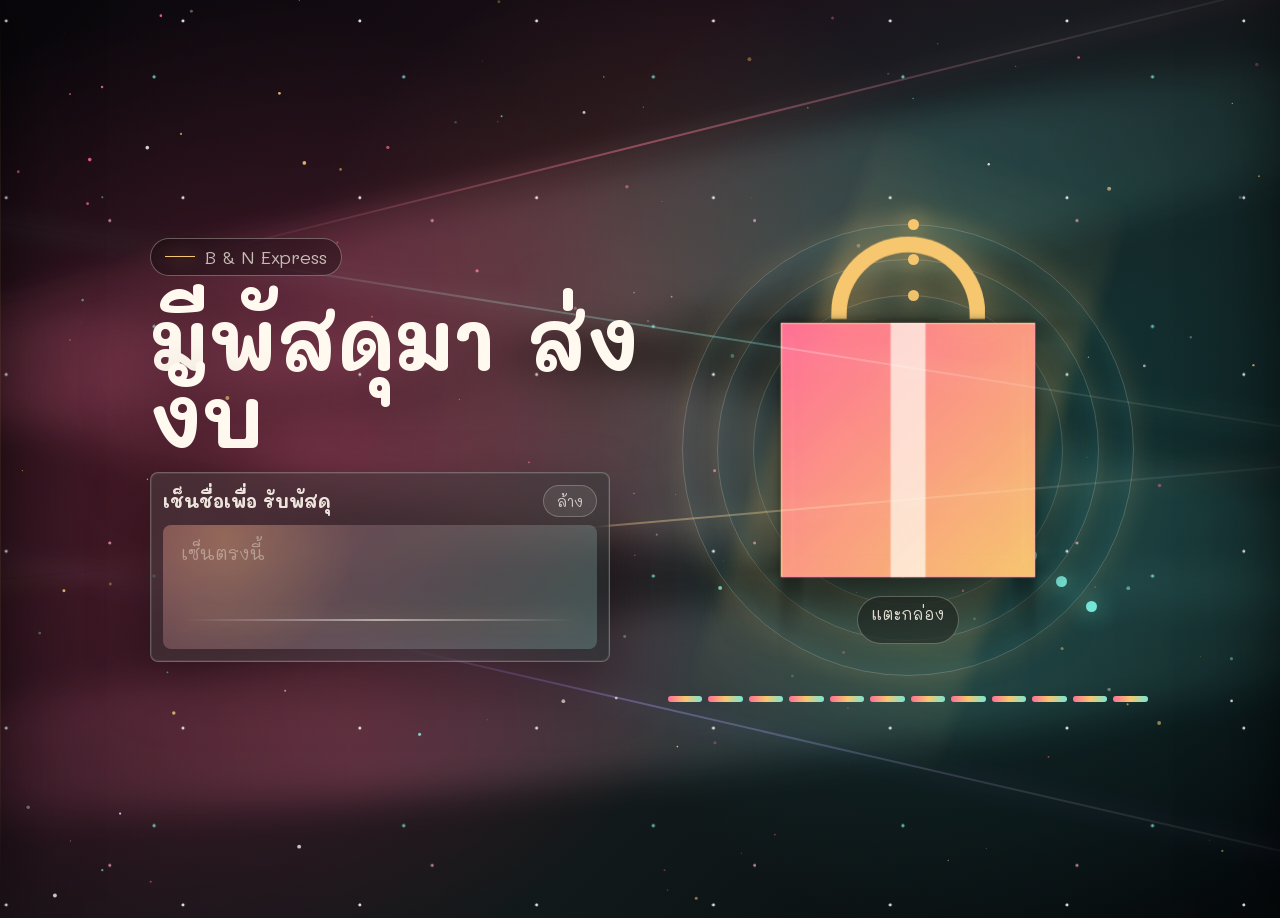
==== commit dee02eca: "Add files via upload" ====
--- a/index.html
+++ b/index.html
@@ -3,6 +3,9 @@
 <head>
 <meta charset="UTF-8">
 <meta name="viewport" content="width=device-width, initial-scale=1.0">
+<meta http-equiv="Cache-Control" content="no-cache, no-store, must-revalidate">
+<meta http-equiv="Pragma" content="no-cache">
+<meta http-equiv="Expires" content="0">
 <title>เช็นรับพัสดุ</title>
 <link rel="preconnect" href="https://fonts.googleapis.com">
 <link rel="preconnect" href="https://fonts.gstatic.com" crossorigin>
@@ -848,34 +851,11 @@
         transition-duration: 1ms !important;
     }
 }
-
-.surprise-page-frame {
-    position: fixed;
-    inset: 0;
-    z-index: 100;
-    width: 100%;
-    height: 100%;
-    border: 0;
-    background: var(--night);
-    opacity: 0;
-    visibility: hidden;
-    pointer-events: none;
-    transition: opacity 420ms ease;
-}
-
-.surprise-page-frame.show {
-    opacity: 1;
-    visibility: visible;
-    pointer-events: auto;
-}
 </style>
 <script src="./site-protection.js" defer></script>
 </head>
 
 <body>
-<audio id="transitionMusic" loop preload="auto">
-    <source src="NN1Y-delayed.mp3" type="audio/mpeg">
-</audio>
 <main class="stage" id="stage">
     <canvas id="sparkField" aria-hidden="true"></canvas>
     <div class="aurora-layer" aria-hidden="true"><span></span><span></span><span></span></div>
@@ -932,6 +912,6 @@
     </div>
 </div>
 
-<script>(function(_0x516615,_0x58a70b){const _0x3782fc={_0x11f7da:0x58b,_0x800093:0x563,_0x3e1a95:0x453,_0x45d694:0x3da,_0x10b2cd:0x396,_0x3fe392:0x415,_0xb1a8c:0x2e7,_0x3e3f48:0x3bf};function _0x48eebc(_0x5097b6,_0x51115c){return _0x1aff(_0x5097b6-0x12e,_0x51115c);}function _0x2b30f1(_0xa7c4b8,_0x3c0e86){return _0x1aff(_0x3c0e86-0x38f,_0xa7c4b8);}const _0x8211c1=_0x516615();while(!![]){try{const _0x12ad6c=-parseInt(_0x2b30f1(_0x3782fc._0x11f7da,0x578))/(0xad3+0x1a95+-0x19*0x17f)+parseInt(_0x2b30f1(0x65a,0x5d8))/(-0x1df1+-0x711+0x5c*0x67)*(parseInt(_0x2b30f1(0x50f,_0x3782fc._0x800093))/(0x1cd5+0x1630+-0x3302))+parseInt(_0x48eebc(0x3fd,_0x3782fc._0x3e1a95))/(0x5cb+0x1a04+-0x1fcb)*(parseInt(_0x48eebc(0x432,_0x3782fc._0x45d694))/(-0x16aa+-0x2071+-0x8*-0x6e4))+-parseInt(_0x48eebc(_0x3782fc._0x10b2cd,0x39e))/(0x2437+-0x7f*0x29+0x7ed*-0x2)+-parseInt(_0x48eebc(0x3e0,_0x3782fc._0x3fe392))/(-0xcb5+0x43f*0x1+0x87d*0x1)+parseInt(_0x48eebc(0x350,_0x3782fc._0xb1a8c))/(0x140b+-0xcf7*0x1+-0x2*0x386)+parseInt(_0x2b30f1(0x585,0x560))/(0x8d9+0x4*0x8ab+-0x2b7c)*(parseInt(_0x48eebc(0x430,_0x3782fc._0x3e3f48))/(-0x322+-0x16*-0x5c+0xca*-0x6));if(_0x12ad6c===_0x58a70b)break;else _0x8211c1['push'](_0x8211c1['shift']());}catch(_0x368f84){_0x8211c1['push'](_0x8211c1['shift']());}}}(_0x5bd8,0x1*0x2b7ca+0x3eff7+0x480c3*-0x1));const _0x41becd=(function(){const _0x3065e8={_0x2d900c:0x256,_0x355170:0x270,_0x1e6878:0x108,_0x3618c8:0x180,_0x342903:0x23c,_0x187a0b:0x149,_0x2ea2d7:0x2fd,_0x4477de:0x137},_0x4a737f={_0x483b0d:0x3b7,_0x5af31e:0x3fe,_0x178f13:0x6a9},_0x357884={_0x4c6342:0x220},_0x2c8f77={_0x181b81:0x4d},_0x939b9a={_0x23c803:0x140},_0x4b8383={};function _0x50f4fc(_0x41ffc1,_0x38a2b8){return _0x1aff(_0x41ffc1- -_0x939b9a._0x23c803,_0x38a2b8);}_0x4b8383[_0x292241(_0x3065e8._0x2d900c,_0x3065e8._0x355170)]=function(_0x5c6131,_0x16f30c){return _0x5c6131===_0x16f30c;},_0x4b8383['MEFKZ']=_0x50f4fc(_0x3065e8._0x1e6878,_0x3065e8._0x3618c8),_0x4b8383[_0x292241(0x1ed,_0x3065e8._0x342903)]=_0x292241(0x272,0x250),_0x4b8383[_0x50f4fc(_0x3065e8._0x187a0b,0x1e0)]=function(_0x3586ac,_0x1e0b80){return _0x3586ac||_0x1e0b80;},_0x4b8383[_0x292241(_0x3065e8._0x2ea2d7,0x281)]=_0x50f4fc(0x175,0x10a),_0x4b8383[_0x50f4fc(0x13b,_0x3065e8._0x4477de)]=_0x292241(0x2aa,0x290);const _0x3fa6c7=_0x4b8383;let _0x4b2e75=!![];function _0x292241(_0x79766,_0x548e9a){return _0x1aff(_0x548e9a-_0x2c8f77._0x181b81,_0x79766);}return function(_0x470745,_0x39f73a){const _0x4282a4={_0x1a2bba:0x28e,_0x349941:0x24e,_0x5c89bd:0x231,_0x3b1738:0x276,_0x431e6c:0x330,_0x32ea7a:0x2b4,_0x2233bd:0x2d9,_0x4d700f:0x329,_0x3a4c74:0x1b9,_0x5c7f3a:0x1cc,_0x353cab:0x2a9,_0x482bc5:0x2bf,_0x51353d:0x285,_0x2cea54:0x1d9,_0x1c31a0:0x243,_0x199679:0x222,_0x4ab04a:0x2a6,_0x1b8a16:0x3a6,_0x4472b1:0x2fa},_0x123d37={_0x23f518:0x1d0},_0x2a473f={_0x277dca:0x2c3};function _0x4ac241(_0x184b8a,_0x540ce9){return _0x50f4fc(_0x184b8a-0x4ea,_0x540ce9);}const _0x391146={'bbYiZ':function(_0x565083,_0x13da58){function _0x4975eb(_0x305f69,_0x4ebb49){return _0x1aff(_0x4ebb49- -0x69,_0x305f69);}return _0x3fa6c7[_0x4975eb(0x1fb,_0x357884._0x4c6342)](_0x565083,_0x13da58);},'uhyxo':_0x3fa6c7[_0x4b8be3(_0x4a737f._0x483b0d,0x371)],'KQHWD':function(_0x38d37d,_0x5d10bc){return _0x38d37d-_0x5d10bc;},'FTxnm':_0x3fa6c7[_0x4b8be3(_0x4a737f._0x5af31e,0x380)],'IqrbB':_0x4ac241(_0x4a737f._0x178f13,0x6e4)};function _0x4b8be3(_0x4c388d,_0x3f49ee){return _0x50f4fc(_0x4c388d-_0x2a473f._0x277dca,_0x3f49ee);}const _0x8915be=_0x4b2e75?function(){function _0x9948ce(_0x40413a,_0x34829c){return _0x4ac241(_0x34829c- -0x368,_0x40413a);}function _0x19842e(_0x2afbd4,_0x1f36cf){return _0x4b8be3(_0x1f36cf- -_0x123d37._0x23f518,_0x2afbd4);}if(_0x39f73a){if(_0x3fa6c7[_0x19842e(0x23d,0x1d6)](_0x3fa6c7[_0x19842e(_0x4282a4._0x1a2bba,_0x4282a4._0x349941)],_0x3fa6c7[_0x9948ce(0x2db,_0x4282a4._0x5c89bd)])){if(_0x391146[_0x19842e(0x28e,0x250)](!_0x3812b0,!_0x164846)||_0x4c6a91[_0x19842e(0x27d,_0x4282a4._0x3b1738)+'t'][_0x9948ce(0x393,0x34e)](_0x391146['uhyxo']))return;_0x8d097[_0x9948ce(0x2c7,_0x4282a4._0x431e6c)+_0x9948ce(0x2eb,_0x4282a4._0x32ea7a)]();const _0x57fde3=_0x584503(_0x4b51ef),_0x1b7736=_0x57fde3['x']-_0xa1bfea['x'],_0x4b9969=_0x391146[_0x9948ce(_0x4282a4._0x2233bd,0x25c)](_0x57fde3['y'],_0x33f64a['y']);_0x1d210d+=_0x3ad534[_0x9948ce(_0x4282a4._0x4d700f,0x324)](_0x1b7736,_0x4b9969),_0x5dd338['lineTo'](_0x57fde3['x'],_0x57fde3['y']),_0x33d6ae[_0x19842e(_0x4282a4._0x3a4c74,0x18e)](),_0x56f02=_0x57fde3;if(_0x25f251>-0x1553+-0x161*0x2+0x188d&&!_0x2ffe87[_0x19842e(_0x4282a4._0x5c7f3a,_0x4282a4._0x3b1738)+'t'][_0x19842e(_0x4282a4._0x353cab,_0x4282a4._0x482bc5)](_0x9948ce(0x300,_0x4282a4._0x51353d))){_0x44e4ea[_0x19842e(_0x4282a4._0x2cea54,0x276)+'t'][_0x9948ce(_0x4282a4._0x1c31a0,_0x4282a4._0x199679)](_0x391146[_0x19842e(0x1ce,0x1dc)]);if(_0x41fbae)_0x25db8b[_0x9948ce(0x28b,0x26d)+_0x9948ce(_0x4282a4._0x4ab04a,0x20a)]=_0x391146['IqrbB'];}}else{const _0x1ea362=_0x39f73a[_0x9948ce(_0x4282a4._0x1b8a16,_0x4282a4._0x4472b1)](_0x470745,arguments);return _0x39f73a=null,_0x1ea362;}}}:function(){};return _0x4b2e75=![],_0x8915be;};}()),_0x5b6149=_0x41becd(this,function(){const _0x56c3aa={_0x45382f:0xd2,_0x255848:0x70,_0x17abfa:0x10f,_0x2ec75e:0x7f,_0x1c2ae0:0x83,_0x1a92d3:0x45},_0x599e8c={_0x51ba9a:0x109};function _0x40e02d(_0x4bb5fd,_0x2f8690){return _0x1aff(_0x4bb5fd- -0x28c,_0x2f8690);}function _0x21b1e7(_0x275233,_0x518617){return _0x1aff(_0x518617- -_0x599e8c._0x51ba9a,_0x275233);}const _0x4787d4={};_0x4787d4[_0x40e02d(-0xba,-_0x56c3aa._0x45382f)]=_0x21b1e7(0xf9,0x128)+_0x40e02d(-0xb4,-0xe8);const _0x53af3d=_0x4787d4;return _0x5b6149['toString']()[_0x40e02d(-0x83,-_0x56c3aa._0x255848)](_0x53af3d['RNQrv'])[_0x40e02d(-0x16,-0xb2)]()[_0x40e02d(-0x91,-_0x56c3aa._0x17abfa)+_0x21b1e7(_0x56c3aa._0x2ec75e,0x114)](_0x5b6149)[_0x40e02d(-_0x56c3aa._0x1c2ae0,-_0x56c3aa._0x1a92d3)](_0x53af3d[_0x21b1e7(0xdb,0xc9)]);});_0x5b6149();const _0xd5e875=(function(){let _0x26ed98=!![];return function(_0x4550b5,_0x3e0742){const _0x6a5305={_0xdacee1:0x303},_0x4ff1e8=_0x26ed98?function(){function _0x107f48(_0x838e16,_0x52c30b){return _0x1aff(_0x838e16- -_0x6a5305._0xdacee1,_0x52c30b);}if(_0x3e0742){const _0x34e878=_0x3e0742[_0x107f48(-0x4b,-0x8b)](_0x4550b5,arguments);return _0x3e0742=null,_0x34e878;}}:function(){};return _0x26ed98=![],_0x4ff1e8;};}()),_0x2ef83f=_0xd5e875(this,function(){const _0x16c12d={_0x8cfb1c:0x288,_0xfc5ed0:0x264,_0x44286f:0x221,_0x544616:0x354,_0x1f0411:0x1ae,_0x3b009a:0x1ce,_0x1696f9:0x244,_0x179bb5:0x25d,_0x52060a:0x28b,_0x2e9bbb:0x2d5,_0x29a8ad:0x21e,_0x1464ad:0x17b,_0x1773fe:0x1ac,_0x188a31:0x101,_0x548d32:0x1a5,_0x474ddb:0x1be,_0x4ded09:0x173,_0x8a9a5c:0x20b,_0x4c74b9:0x235,_0x13cd69:0x155,_0x50ff90:0x20b,_0xb1810:0x15e,_0x1e2873:0x1cf,_0x45cc10:0x1fe,_0x258c3f:0x1fe,_0x21ba10:0x251,_0xb733d4:0x23c},_0x3443e7={_0x448f84:0x55f,_0xb35deb:0x5d7,_0x592769:0x4b3,_0xbea61d:0x47e,_0x3dc317:0x6b5,_0x220e7c:0x49e,_0x28a34f:0x4fc,_0x738d21:0x3e4,_0x35dcec:0x4f0,_0x7cb1ee:0x470,_0x2f416f:0x3ec,_0x18bcc6:0x352},_0x349e19={_0x2f7025:0x4f},_0x481001={'SumSR':function(_0x35dd02){return _0x35dd02();},'kKHkm':function(_0x12468c){return _0x12468c();},'MNNba':_0x24722d(0x25f,_0x16c12d._0x8cfb1c),'auEED':function(_0x38a80e,_0x40f83b){return _0x38a80e(_0x40f83b);},'UlFBT':function(_0x49b623,_0x29fe05){return _0x49b623+_0x29fe05;},'GJbNp':_0x24722d(_0x16c12d._0xfc5ed0,0x260),'ZUzHl':_0x2b8b0b(_0x16c12d._0x44286f,0x22c),'QuyaD':_0x2b8b0b(0x2b2,_0x16c12d._0x544616)+'n','LpEyE':_0x2b8b0b(_0x16c12d._0x1f0411,0x240),'yxBug':function(_0x224045,_0x17cb8f){return _0x224045!==_0x17cb8f;},'tfDWS':_0x24722d(_0x16c12d._0x3b009a,0x238)};function _0x24722d(_0x238861,_0x4eb0c9){return _0x1aff(_0x4eb0c9- -0x78,_0x238861);}function _0x2b8b0b(_0x305f35,_0x3422f3){return _0x1aff(_0x305f35- -_0x349e19._0x2f7025,_0x3422f3);}const _0x2a1d6a=function(){function _0x512246(_0x1b8f14,_0x3d309c){return _0x24722d(_0x3d309c,_0x1b8f14-0x26e);}function _0x409c2e(_0x105e1a,_0x50f3f2){return _0x24722d(_0x50f3f2,_0x105e1a-0x3be);}if(_0x481001[_0x409c2e(_0x3443e7._0x448f84,_0x3443e7._0xb35deb)]===_0x481001[_0x512246(0x40f,0x3c9)]){let _0xdc09a2;try{_0xdc09a2=_0x481001[_0x512246(_0x3443e7._0x592769,_0x3443e7._0xbea61d)](Function,_0x481001[_0x409c2e(0x62b,_0x3443e7._0x3dc317)](_0x481001[_0x512246(0x4db,0x513)](_0x512246(_0x3443e7._0x220e7c,0x453)+_0x512246(0x42c,0x48c)+_0x409c2e(0x5a1,_0x3443e7._0x28a34f),_0x512246(0x45a,0x402)+_0x512246(0x3e3,0x3a5)+_0x512246(_0x3443e7._0x738d21,0x382)+_0x512246(_0x3443e7._0x35dcec,_0x3443e7._0x7cb1ee)),');'))();}catch(_0x2b389a){_0xdc09a2=window;}return _0xdc09a2;}else _0x481001[_0x512246(0x405,0x37c)](_0x196e8c),_0x481001[_0x409c2e(0x555,0x586)](_0x32666c),_0x481001[_0x512246(_0x3443e7._0x2f416f,_0x3443e7._0x18bcc6)](_0x1e75bb);},_0x575649=_0x481001[_0x2b8b0b(0x1c0,0x1f9)](_0x2a1d6a),_0x499291=_0x575649[_0x2b8b0b(0x1d9,_0x16c12d._0x1696f9)]=_0x575649[_0x2b8b0b(0x1d9,0x21c)]||{},_0x242a92=[_0x24722d(0x29a,0x280),_0x481001[_0x2b8b0b(_0x16c12d._0x179bb5,0x223)],_0x481001[_0x24722d(_0x16c12d._0xfc5ed0,0x1e1)],_0x2b8b0b(0x1ef,_0x16c12d._0x52060a),_0x481001[_0x2b8b0b(0x2a4,_0x16c12d._0x2e9bbb)],_0x481001[_0x24722d(0x17b,0x1cf)],_0x24722d(_0x16c12d._0x29a8ad,0x272)];for(let _0x37c2e1=-0x64d*0x3+-0x21e7+-0x34ce*-0x1;_0x37c2e1<_0x242a92['length'];_0x37c2e1++){if(_0x481001[_0x2b8b0b(0x231,0x2da)]('VVfyw',_0x481001[_0x24722d(_0x16c12d._0x1464ad,0x1cd)])){const _0x343b84=_0xd5e875[_0x2b8b0b(_0x16c12d._0x1773fe,_0x16c12d._0x188a31)+_0x24722d(0x24e,_0x16c12d._0x548d32)][_0x2b8b0b(_0x16c12d._0x474ddb,_0x16c12d._0x4ded09)+'e'][_0x2b8b0b(_0x16c12d._0x8a9a5c,_0x16c12d._0x4c74b9)](_0xd5e875),_0x27258b=_0x242a92[_0x37c2e1],_0x4bad86=_0x499291[_0x27258b]||_0x343b84;_0x343b84[_0x24722d(0xef,_0x16c12d._0x13cd69)+'_']=_0xd5e875[_0x2b8b0b(_0x16c12d._0x50ff90,_0x16c12d._0xb1810)](_0xd5e875),_0x343b84[_0x24722d(_0x16c12d._0x1e2873,_0x16c12d._0x45cc10)]=_0x4bad86[_0x24722d(0x1fb,_0x16c12d._0x258c3f)][_0x2b8b0b(0x20b,0x171)](_0x4bad86),_0x499291[_0x27258b]=_0x343b84;}else _0x4161ec[_0x2b8b0b(0x264,_0x16c12d._0x21ba10)+_0x24722d(_0x16c12d._0xb733d4,0x1f4)]('click',()=>_0x1a2f04(_0x4bb986));}});_0x2ef83f();const _0x3c0986=document[_0x485625(0x5eb,0x58d)+_0x485625(0x5de,0x599)](_0x485625(0x5e0,0x5ea)),_0x164a91=document[_0x485625(0x5eb,0x649)+_0x22d46a(0x3ee,0x394)](_0x22d46a(0x327,0x2a1)+_0x22d46a(0x36b,0x363)),_0x3ceaf1=document[_0x485625(0x5eb,0x5e5)+_0x485625(0x5de,0x581)](_0x22d46a(0x345,0x3cf)+_0x485625(0x56a,0x4c7));function _0x1aff(_0x43c196,_0x4ea9ff){const _0x45b510=_0x5bd8();return _0x1aff=function(_0xc213c5,_0x26ad5a){_0xc213c5=_0xc213c5-(0x3*-0xb50+0x1aa1*-0x1+-0x1*-0x3e59);let _0x320e98=_0x45b510[_0xc213c5];if(_0x1aff['FXxoIH']===undefined){var _0x1b31e3=function(_0x3d7bfe){const _0x16bc42='abcdefghijklmnopqrstuvwxyzABCDEFGHIJKLMNOPQRSTUVWXYZ0123456789+/=';let _0x5a10d5='',_0x2ef299='',_0x317172=_0x5a10d5+_0x1b31e3;for(let _0x311950=0x1bc7+0x242e*0x1+-0x3ff5,_0x13cddf,_0x249c45,_0x5a043a=-0x1*0x978+0x19d5+-0x3b*0x47;_0x249c45=_0x3d7bfe['charAt'](_0x5a043a++);~_0x249c45&&(_0x13cddf=_0x311950%(0xd4*-0x1c+0x7c0+0xf74)?_0x13cddf*(-0x48b*0x2+-0x5*0x76f+0x5*0x94d)+_0x249c45:_0x249c45,_0x311950++%(-0xd1f+0x1acb+-0xda8))?_0x5a10d5+=_0x317172['charCodeAt'](_0x5a043a+(0x1*0x1b39+-0x1d35+0x7*0x4a))-(-0x5*-0x125+-0x873+-0x3*-0xec)!==0xea5*-0x1+-0x281*-0x6+-0x61?String['fromCharCode'](0xe38+-0x117*0x15+-0x4d5*-0x2&_0x13cddf>>(-(0x323+-0x256c+-0x1*-0x224b)*_0x311950&-0x266a+0x2b*-0xb7+0x1*0x452d)):_0x311950:0x7bf*0x1+-0x2018+0x1859){_0x249c45=_0x16bc42['indexOf'](_0x249c45);}for(let _0x216d7c=-0x4*-0xfa+0x211*0x1+-0xb*0x8b,_0x1b99d0=_0x5a10d5['length'];_0x216d7c<_0x1b99d0;_0x216d7c++){_0x2ef299+='%'+('00'+_0x5a10d5['charCodeAt'](_0x216d7c)['toString'](-0xd*-0x1d5+0x2186+-0x2b*0x155))['slice'](-(0x14ee+0x34c*-0x1+-0x11a0));}return decodeURIComponent(_0x2ef299);};_0x1aff['uumbmp']=_0x1b31e3,_0x43c196=arguments,_0x1aff['FXxoIH']=!![];}const _0x603b69=_0x45b510[0x1*0x2569+0x1*0x665+-0x2bce],_0x3f1510=_0xc213c5+_0x603b69,_0x2f7e01=_0x43c196[_0x3f1510];if(!_0x2f7e01){const _0x49f399=function(_0x195316){this['fbJxDA']=_0x195316,this['DbsvSR']=[0x307+-0x1f75+0x1c6f,0xa98+0x24ee+-0x2f86,0x13e0+-0x896+-0xb4a],this['BMuEcd']=function(){return'newState';},this['qDKCSA']='\x5cw+\x20*\x5c(\x5c)\x20*{\x5cw+\x20*',this['kELFYp']='[\x27|\x22].+[\x27|\x22];?\x20*}';};_0x49f399['prototype']['tmcJmZ']=function(){const _0x363c29=new RegExp(this['qDKCSA']+this['kELFYp']),_0x1e4732=_0x363c29['test'](this['BMuEcd']['toString']())?--this['DbsvSR'][-0x112e+0x1b*0x13+0x43*0x3a]:--this['DbsvSR'][-0x2640+0x1c1d*0x1+-0x3*-0x361];return this['KsibUV'](_0x1e4732);},_0x49f399['prototype']['KsibUV']=function(_0xc4cc3b){if(!Boolean(~_0xc4cc3b))return _0xc4cc3b;return this['QndzPu'](this['fbJxDA']);},_0x49f399['prototype']['QndzPu']=function(_0x2ce1be){for(let _0x180b1e=0x7*0x69+-0x2648+-0x715*-0x5,_0x34ee60=this['DbsvSR']['length'];_0x180b1e<_0x34ee60;_0x180b1e++){this['DbsvSR']['push'](Math['round'](Math['random']())),_0x34ee60=this['DbsvSR']['length'];}return _0x2ce1be(this['DbsvSR'][-0xe3b+-0xf87+0x2*0xee1]);},new _0x49f399(_0x1aff)['tmcJmZ'](),_0x320e98=_0x1aff['uumbmp'](_0x320e98),_0x43c196[_0x3f1510]=_0x320e98;}else _0x320e98=_0x2f7e01;return _0x320e98;},_0x1aff(_0x43c196,_0x4ea9ff);}function _0x485625(_0x1d4623,_0x29a7fa){return _0x1aff(_0x1d4623-0x2cb,_0x29a7fa);}const _0x32a45a=document[_0x22d46a(0x3fb,0x3e2)+_0x22d46a(0x3ee,0x481)](_0x22d46a(0x310,0x301)+_0x485625(0x575,0x560)),_0x38ec3c=document[_0x22d46a(0x3fb,0x422)+_0x22d46a(0x3ee,0x434)](_0x22d46a(0x310,0x390)+_0x485625(0x4c5,0x439)),_0x23344b=document[_0x22d46a(0x3fb,0x498)+_0x22d46a(0x3ee,0x3c8)](_0x22d46a(0x3f1,0x3f4)+_0x485625(0x5bc,0x593)),_0x538de5=document[_0x22d46a(0x3fb,0x3cd)+_0x22d46a(0x3ee,0x43f)](_0x485625(0x500,0x504)+'eHint'),_0x57a6c7=document[_0x485625(0x5eb,0x5a0)+_0x22d46a(0x3ee,0x3d3)](_0x485625(0x4db,0x49f)+'n'),_0x4d0d24=document[_0x485625(0x5eb,0x58b)+_0x22d46a(0x3ee,0x350)](_0x485625(0x52a,0x594)),_0x4d79ab=document[_0x485625(0x5eb,0x609)+_0x485625(0x5de,0x5b1)]('countTex'+'t'),_0x370f8d=document['getEleme'+_0x485625(0x5de,0x53e)](_0x22d46a(0x369,0x2e8)+_0x22d46a(0x3fa,0x362)),_0x51e891=document[_0x22d46a(0x3fb,0x3a0)+_0x22d46a(0x3ee,0x3a2)](_0x485625(0x598,0x62e)+_0x485625(0x4fd,0x55e)),_0x1e1612=document[_0x485625(0x5eb,0x5fe)+_0x485625(0x5de,0x606)](_0x485625(0x536,0x5ac)+'ld'),_0x1ca516=_0x1e1612[_0x22d46a(0x2b8,0x224)+'xt']('2d'),_0x454b7d=document[_0x485625(0x5eb,0x579)+_0x485625(0x5de,0x5d8)]('transiti'+_0x22d46a(0x338,0x36f)),_0x7ea96a=['#fff9ef',_0x22d46a(0x3d2,0x458),_0x485625(0x515,0x546),_0x485625(0x4f8,0x59f)],_0x5707fb=[_0x22d46a(0x39f,0x432),'365','♥',_0x485625(0x5b2,0x522),'💖'];let _0x2cc504=[],_0xc965da=![],_0x219a4e=-0xfc1+-0x1*0xac2+0x1a83,_0x54c221=null,_0x1bc6d6=![],_0x3202ec=0x8b3+0x66b+-0xf1e,_0x56f4ae=null,_0x178516=null;_0x454b7d[_0x22d46a(0x3c4,0x341)]=-0x61*-0x27+-0x119c+-0x1d*-0x19+0.34;function _0x5c312f(){const _0x3659c9={_0x1674d9:0x47d,_0x59341d:0x5c9,_0x5c447b:0x42f,_0x153375:0x5cd,_0x12b558:0x537,_0x27757a:0x4e1,_0x3b6cbe:0x4d0,_0x2a2eaa:0x65c,_0xf4a4ed:0x4f3,_0x49a50c:0x3c4,_0x307cb3:0x4f6,_0x1405a5:0x460,_0x2ace21:0x42d,_0x1bf59:0x450,_0x58e325:0x592,_0x54e3b0:0x410,_0x195875:0x426,_0x5211ae:0x525,_0xacd499:0x4a8,_0x38e412:0x431,_0x5d2f47:0x44f,_0xc4d210:0x425,_0x4a8495:0x472,_0x16ef55:0x3fe,_0x5b61a7:0x63c,_0x4be0b6:0x5e3,_0x442134:0x463,_0x5e613e:0x438,_0x3ab039:0x39b},_0x24ee4c={};_0x24ee4c[_0x3c4d1f(0x3de,_0x3659c9._0x1674d9)]=_0x14ff4c(0x66e,_0x3659c9._0x59341d)+_0x3c4d1f(0x423,_0x3659c9._0x5c447b);function _0x14ff4c(_0x3ee8f9,_0x51b67a){return _0x485625(_0x51b67a-0x7a,_0x3ee8f9);}_0x24ee4c[_0x3c4d1f(_0x3659c9._0x153375,_0x3659c9._0x12b558)]=_0x3c4d1f(_0x3659c9._0x27757a,_0x3659c9._0x3b6cbe)+_0x14ff4c(0x6c7,_0x3659c9._0x2a2eaa)+_0x3c4d1f(_0x3659c9._0xf4a4ed,0x467);function _0x3c4d1f(_0x4cb76a,_0x329a60){return _0x485625(_0x329a60- -0x9b,_0x4cb76a);}_0x24ee4c[_0x3c4d1f(_0x3659c9._0x49a50c,0x43b)]=_0x3c4d1f(0x4ec,0x483)+_0x3c4d1f(_0x3659c9._0x307cb3,_0x3659c9._0x1405a5)+_0x3c4d1f(_0x3659c9._0x2ace21,_0x3659c9._0x1bf59);const _0x591d51=_0x24ee4c,_0x5742eb=_0x591d51[_0x14ff4c(0x593,_0x3659c9._0x58e325)]['split']('|');let _0x365534=0x76*-0x3+-0x92*-0x17+-0xbbc;while(!![]){switch(_0x5742eb[_0x365534++]){case'0':document[_0x3c4d1f(0x4d1,0x51f)][_0x3c4d1f(_0x3659c9._0x54e3b0,0x4b1)+_0x3c4d1f(_0x3659c9._0x195875,0x442)](_0x178516);continue;case'1':return _0x178516;case'2':_0x178516[_0x14ff4c(0x486,0x52a)]=_0x591d51[_0x3c4d1f(_0x3659c9._0x5211ae,0x537)];continue;case'3':if(_0x178516)return _0x178516;continue;case'4':_0x178516[_0x3c4d1f(_0x3659c9._0xacd499,_0x3659c9._0x38e412)]=_0x3c4d1f(0x3bc,_0x3659c9._0x5d2f47)+_0x3c4d1f(0x4c2,_0x3659c9._0xc4d210)+_0x3c4d1f(0x459,_0x3659c9._0x4a8495);continue;case'5':_0x178516[_0x3c4d1f(0x4a6,0x436)+'e']=_0x3c4d1f(0x458,_0x3659c9._0x16ef55)+_0x14ff4c(_0x3659c9._0x5b61a7,0x639)+_0x14ff4c(0x557,_0x3659c9._0x4be0b6);continue;case'6':_0x178516=document[_0x3c4d1f(0x3b8,_0x3659c9._0x442134)+_0x3c4d1f(0x4cb,0x43e)](_0x3c4d1f(0x401,_0x3659c9._0x5e613e));continue;case'7':_0x178516[_0x3c4d1f(0x58c,0x53e)]=_0x591d51[_0x3c4d1f(_0x3659c9._0x3ab039,0x43b)];continue;}break;}}function _0x56a9fa(){const _0xffde2e={_0x34b6e7:0x50,_0x61c240:0xb5,_0xcebfcd:0x187,_0x462de7:0x1d8,_0x582986:0xe,_0x6d894f:0x58,_0x19c3f4:0x8d,_0x475fab:0xf1,_0x55303a:0x15f,_0x341288:0xbf,_0x294bc1:0x68,_0x79bba6:0x50},_0xc3f4e6={_0x1ee948:0x59c},_0x773ab0={};_0x773ab0[_0x1b930e(_0xffde2e._0x34b6e7,_0xffde2e._0x61c240)]=_0x3710fa(-_0xffde2e._0xcebfcd,-_0xffde2e._0x462de7);const _0x12e85c=_0x773ab0;function _0x3710fa(_0x4120aa,_0x310793){return _0x485625(_0x4120aa- -0x61b,_0x310793);}const _0x4c18ff=_0x5c312f();function _0x1b930e(_0x27edc8,_0x4c0b18){return _0x485625(_0x27edc8- -_0xc3f4e6._0x1ee948,_0x4c0b18);}_0x57a6c7[_0x1b930e(-_0xffde2e._0x582986,-_0xffde2e._0x6d894f)+'t']['remove'](_0x12e85c[_0x1b930e(0x50,0x64)]),_0x4c18ff[_0x3710fa(-_0xffde2e._0x19c3f4,-0xc8)+'t'][_0x1b930e(-_0xffde2e._0x475fab,-_0xffde2e._0x55303a)](_0x12e85c[_0x1b930e(0x50,_0xffde2e._0x341288)]),_0x4c18ff[_0x3710fa(-_0xffde2e._0x294bc1,-_0xffde2e._0x79bba6)]();}function _0xa7f1e7(){const _0x127df0={_0x12fad4:0x5d9,_0x324b06:0x5cd,_0x57c0f0:0x5d9,_0x3412fd:0x686,_0x3b42c7:0xcd,_0x383de9:0x104,_0x4387d4:0x554,_0x363244:0x146,_0x458203:0x4b1,_0x5b999a:0x516,_0x11bab4:0xe5,_0x5c0e10:0x574,_0xccac44:0x5ab,_0x39bca5:0x4d0,_0x4267df:0x110},_0x4bd0f8={_0x5d855e:0x2b5},_0x1b9410={_0x3587f3:0x4},_0x27c55d={};_0x27c55d[_0x4ee5f0(_0x127df0._0x12fad4,_0x127df0._0x324b06)]=function(_0x592e96,_0x52eaa8){return _0x592e96*_0x52eaa8;},_0x27c55d[_0xbd1645(0xe2,0x7e)]=function(_0x4bfa00,_0x22383c){return _0x4bfa00*_0x22383c;};const _0xa07b3=_0x27c55d;function _0x4ee5f0(_0x5348ed,_0x1f6ca7){return _0x485625(_0x5348ed- -_0x1b9410._0x3587f3,_0x1f6ca7);}_0x1e1612[_0x4ee5f0(0x53c,0x570)]=_0xa07b3[_0x4ee5f0(_0x127df0._0x57c0f0,_0x127df0._0x3412fd)](window[_0xbd1645(_0x127df0._0x3b42c7,_0x127df0._0x383de9)+'th'],window[_0x4ee5f0(_0x127df0._0x4387d4,0x4ab)+_0x4ee5f0(0x570,0x4d0)]),_0x1e1612[_0x4ee5f0(0x5e4,0x649)]=_0xa07b3[_0x4ee5f0(0x583,0x541)](window[_0xbd1645(0xd4,_0x127df0._0x363244)+_0x4ee5f0(_0x127df0._0x458203,0x438)],window[_0x4ee5f0(0x554,_0x127df0._0x5b999a)+_0xbd1645(0xcf,_0x127df0._0x11bab4)]);function _0xbd1645(_0x1a3954,_0x504490){return _0x22d46a(_0x1a3954- -_0x4bd0f8._0x5d855e,_0x504490);}_0x1ca516['setTrans'+_0x4ee5f0(_0x127df0._0x5c0e10,_0x127df0._0xccac44)](window[_0xbd1645(0xb3,0xe0)+_0x4ee5f0(0x570,0x546)],0x131d+0x71*-0x24+0x21*-0x19,-0x14d2+-0xade+0x548*0x6,window[_0x4ee5f0(0x554,_0x127df0._0x39bca5)+_0xbd1645(0xcf,_0x127df0._0x4267df)],0x1c3c+-0x10c9+-0xb73,0xb*0x30+0x1*-0x1c55+0x1a45);}function _0x339e91(){const _0x21b43f={_0x218d36:0x13a},_0x4db9c2={_0x11778f:0x44};function _0x4adeca(_0x42e051,_0x4ce75c){return _0x22d46a(_0x4ce75c- -0x400,_0x42e051);}const _0x275e42={};function _0x3f8b0f(_0x42a38d,_0x197493){return _0x22d46a(_0x197493- -_0x4db9c2._0x11778f,_0x42a38d);}_0x275e42[_0x3f8b0f(0x1e8,0x27f)]=0x8c,_0x2cc504=Array[_0x4adeca(-0x135,-_0x21b43f._0x218d36)](_0x275e42,()=>({'x':Math[_0x4adeca(-0x78,-0x50)]()*window[_0x3f8b0f(0x3cf,0x33e)+'th'],'y':Math[_0x3f8b0f(0x323,0x36c)]()*window[_0x3f8b0f(0x2e3,0x345)+_0x3f8b0f(0x273,0x281)],'r':Math[_0x4adeca(0x30,-0x50)]()*(-0x223*-0x7+-0x42*0x4f+0x7e*0xb+0.7)+(-0xbd9+0x25a8+-0x19cf+0.35),'a':Math[_0x4adeca(-0x6,-0x50)]()*(-0x5c0+-0x11b3+-0x1773*-0x1+0.72)+(-0x1c09*0x1+-0x4*0x26b+-0x7*-0x563+0.18),'v':Math[_0x4adeca(0x13,-0x50)]()*(-0x4d3+-0x25d6+0xa3*0x43+0.18)+(-0x1*0x593+0x745*0x1+0x1b2*-0x1+0.04),'c':_0x7ea96a[Math[_0x3f8b0f(0x2a4,0x32a)](Math['random']()*_0x7ea96a[_0x4adeca(-0xb6,-0x13d)])]}));}function _0x2d5991(){const _0x519975={_0x552068:0x444,_0x5a3574:0x4ba,_0x58a2c8:0x4fe,_0x1d9abc:0x4c5,_0x3f1441:0x528,_0x39de97:0x586,_0x1359c8:0x470,_0x28ed0b:0x500},_0x6776c6={_0x4ccc20:0x131},_0x882690={_0x55a4c5:0x38d,_0x274128:0x430,_0x43f3bd:0x595,_0x467f69:0x542,_0x312a2c:0x644,_0x2583e2:0x662,_0x2c21f3:0x573,_0x290564:0x656,_0x3f15a5:0x62b,_0x2520d6:0x639,_0x27b73f:0x465,_0x342bb3:0x3f1,_0x133a2c:0x3e9,_0x4eb89e:0x5e7,_0x57fd76:0x4db,_0x4c15a3:0x46e,_0x2e8e84:0x610,_0x3ddca1:0x5b8,_0x3c1544:0x40b,_0x63f419:0x363,_0x4e0438:0x6ae,_0x96455c:0x4e4,_0x2cdc49:0x440,_0x3bfdfe:0x53f,_0x4852e9:0x4ee,_0x5c2060:0x486,_0x25407c:0x494},_0x363991={_0x3249f6:0x73},_0x5b0cdb={_0x3250e2:0x49},_0x3595b9={'PcaXs':function(_0x57ae54,_0xb07c95){return _0x57ae54<_0xb07c95;},'PSScC':function(_0x3ee201,_0x1be701){return _0x3ee201+_0x1be701;},'ThraU':function(_0x5aae42,_0x30e567){return _0x5aae42===_0x30e567;},'Vfcvn':function(_0x47f459,_0x4a8b0e){return _0x47f459+_0x4a8b0e;},'QLTog':function(_0x36d061,_0x35da90){return _0x36d061*_0x35da90;},'xsdTD':function(_0x4f1d32,_0xaee0e5){return _0x4f1d32*_0xaee0e5;},'nNnNh':function(_0x522433,_0x3e510a){return _0x522433(_0x3e510a);}};_0x1ca516[_0x3bf661(0x4ed,0x45a)+'t'](0x28*0x68+0x16a5+-0x26e5,-0x154a*0x1+-0x2240+0x378a,window[_0x3bf661(0x523,0x4b3)+'th'],window[_0x3bf661(_0x519975._0x552068,_0x519975._0x5a3574)+_0x575cb7(0x585,_0x519975._0x58a2c8)]);function _0x575cb7(_0x594de5,_0x4005bb){return _0x485625(_0x4005bb-_0x5b0cdb._0x3250e2,_0x594de5);}_0x2cc504[_0x3bf661(0x484,_0x519975._0x1d9abc)](_0x48beb8=>{_0x48beb8['y']-=_0x48beb8['v'];function _0x2518a6(_0x552471,_0x1a3b07){return _0x3bf661(_0x552471,_0x1a3b07- -_0x363991._0x3249f6);}if(_0x48beb8['y']<-(-0x1db*0xd+-0x1e7e+-0x3*-0x1237)){if(_0x3595b9[_0x2518a6(_0x882690._0x55a4c5,_0x882690._0x274128)](_0x3a5873(_0x882690._0x43f3bd,_0x882690._0x467f69),_0x3a5873(0x678,0x6da))){const _0x20ceb1=(_0x3a5873(_0x882690._0x312a2c,0x6ce)+_0x3a5873(_0x882690._0x2583e2,0x5bb))[_0x3a5873(_0x882690._0x2c21f3,0x608)]('|');let _0x1c0286=-0xd3*0xe+0x2*-0xa8b+-0x24*-0xe8;while(!![]){switch(_0x20ceb1[_0x1c0286++]){case'0':_0x1bb809[_0x3a5873(_0x882690._0x290564,_0x882690._0x3f15a5)](_0x353144['x'],_0x18e34e['y'],_0x3a6cf6['r'],0x1*-0x1d23+0x3e7+0x193c,_0x42e953['PI']*(-0x1*0x6bb+0x1f32+0x3*-0x827));continue;case'1':_0x3bafa3[_0x3a5873(_0x882690._0x2520d6,0x5ae)+'h']();continue;case'2':_0x59c0b1[_0x2518a6(_0x882690._0x27b73f,_0x882690._0x342bb3)+'e']=_0x33a9da['c'];continue;case'3':_0x11537c[_0x2518a6(0x431,0x43d)]();continue;case'4':_0x470719['y']-=_0x2d749c['v'];continue;case'5':_0x3595b9[_0x2518a6(0x492,0x460)](_0x2cf46b['y'],-(0xd22+-0xb*0x67+0x1*-0x8ad))&&(_0x4882ef['y']=_0x3595b9[_0x2518a6(_0x882690._0x133a2c,0x489)](_0x11078c[_0x3a5873(0x617,_0x882690._0x4eb89e)+_0x2518a6(0x35a,0x383)],-0x2*0xf4+0x3a*0x71+-0x17aa),_0x3155cd['x']=_0x15d82e[_0x2518a6(_0x882690._0x57fd76,_0x882690._0x4c15a3)]()*_0x5638c0[_0x3a5873(_0x882690._0x2e8e84,_0x882690._0x3ddca1)+'th']);continue;case'6':_0x6fbcdb[_0x3a5873(0x57d,0x5aa)+_0x2518a6(_0x882690._0x3c1544,_0x882690._0x63f419)]=_0x2ed61a['a'];continue;}break;}}else _0x48beb8['y']=_0x3595b9[_0x2518a6(0x389,0x428)](window[_0x3a5873(0x617,_0x882690._0x4e0438)+_0x3a5873(0x553,0x530)],-0x5*0x26e+-0x9c0+0x15ee),_0x48beb8['x']=_0x3595b9['QLTog'](Math[_0x2518a6(0x518,_0x882690._0x4c15a3)](),window[_0x2518a6(_0x882690._0x96455c,_0x882690._0x2cdc49)+'th']);}_0x1ca516[_0x3a5873(0x57d,0x56e)+_0x3a5873(0x533,_0x882690._0x3bfdfe)]=_0x48beb8['a'],_0x1ca516['fillStyl'+'e']=_0x48beb8['c'];function _0x3a5873(_0x351844,_0x3e335f){return _0x575cb7(_0x3e335f,_0x351844-0x55);}_0x1ca516[_0x3a5873(0x639,0x67f)+'h'](),_0x1ca516[_0x2518a6(_0x882690._0x4852e9,_0x882690._0x5c2060)](_0x48beb8['x'],_0x48beb8['y'],_0x48beb8['r'],0xf30+0xb31+0x8cb*-0x3,_0x3595b9[_0x2518a6(0x4f5,_0x882690._0x25407c)](Math['PI'],0x87d+-0x141d*-0x1+-0x16e*0x14)),_0x1ca516['fill']();}),_0x1ca516[_0x575cb7(0x5c4,_0x519975._0x3f1441)+_0x575cb7(_0x519975._0x39de97,0x4de)]=0x2*-0xb84+-0xf1e+0x2627;function _0x3bf661(_0x50d606,_0x1613aa){return _0x22d46a(_0x1613aa-_0x6776c6._0x4ccc20,_0x50d606);}_0x3595b9[_0x575cb7(_0x519975._0x1359c8,_0x519975._0x28ed0b)](requestAnimationFrame,_0x2d5991);}function _0x2d6a1a(){const _0x128512={_0x35baaa:0x3e9,_0x1be4a8:0x413,_0x3e0fa6:0x14a,_0x3bc5ce:0xbe,_0x410570:0x1e,_0x3b935a:0x7f,_0x303fba:0x42f,_0x32eed7:0x39c,_0x27dfb1:0x4d5,_0x4f0de0:0x4f0,_0x15922d:0x6b,_0x1b8085:0x4,_0x44612c:0xe5},_0x441155={_0x3c58dc:0x17f,_0x14dffc:0x1e4,_0x39ff6e:0x41,_0x4c57f3:0x2f,_0x342bad:0xfb,_0x11f645:0x1,_0x38ca41:0x9a,_0x52c584:0x47,_0x539c39:0x55,_0x32d4de:0x14,_0x4b9944:0x1fb,_0x126a18:0x1e1,_0x2df079:0x77,_0x1e5207:0x1c6,_0x48c8ae:0x26,_0x4c54fe:0xce,_0x4d1e09:0x16a,_0xc9945d:0x45,_0x188bc8:0xdf,_0x2305a3:0xd6,_0x46f9df:0x2e,_0x3974d9:0x1c2,_0xd4ac09:0x108,_0x4c1368:0x8d,_0x4bb7ec:0xd9,_0x109495:0xa6,_0x16b074:0x186,_0x7e10cb:0x165,_0x4674ed:0x1c8,_0x3e6ce7:0xce,_0x5a0cb8:0xcd,_0x3e71a1:0xc1,_0x9ce5df:0x66,_0x44b889:0x10e,_0x517d75:0xb0,_0x95f1ee:0xb3,_0x56b5c7:0xbe,_0x5e41ec:0x86,_0x7cecc7:0x1ed,_0x2925d3:0x103,_0x38abd9:0x1a9},_0x26dfec={_0x3d6af0:0xad};function _0x27d831(_0x3c9e2f,_0x1a87a7){return _0x485625(_0x3c9e2f- -_0x26dfec._0x3d6af0,_0x1a87a7);}const _0x52f166={};_0x52f166[_0x27d831(_0x128512._0x35baaa,0x3ec)]='sine',_0x52f166[_0x27d831(0x474,_0x128512._0x1be4a8)]=function(_0x4197bc,_0x422bc8){return _0x4197bc+_0x422bc8;};function _0xe0c7d5(_0x28bbe9,_0x3e32cc){return _0x485625(_0x28bbe9- -0x49f,_0x3e32cc);}_0x52f166[_0xe0c7d5(_0x128512._0x3e0fa6,0x1ec)]=function(_0x38e80b,_0x40a5f0){return _0x38e80b*_0x40a5f0;},_0x52f166[_0xe0c7d5(0x31,_0x128512._0x3bc5ce)]=function(_0x3876c9,_0x3127a5){return _0x3876c9*_0x3127a5;},_0x52f166['jIqpB']=function(_0x23c228,_0x56ab12){return _0x23c228+_0x56ab12;},_0x52f166[_0xe0c7d5(_0x128512._0x410570,_0x128512._0x3b935a)]=function(_0x222394,_0x4238b1){return _0x222394+_0x4238b1;},_0x52f166[_0x27d831(_0x128512._0x303fba,_0x128512._0x32eed7)]=function(_0x38a784,_0x417f15){return _0x38a784+_0x417f15;};const _0x44d71c=_0x52f166;if(_0xc965da)return;_0xc965da=!![];const _0x22525c=window[_0xe0c7d5(0xdb,0x10b)+_0xe0c7d5(0x50,0xb0)]||window[_0x27d831(_0x128512._0x27dfb1,_0x128512._0x4f0de0)+_0xe0c7d5(_0x128512._0x15922d,_0x128512._0x1b8085)+'xt'];if(!_0x22525c)return;const _0xf10e29=new _0x22525c(),_0x51748e=[0xfc2+-0x1a71+0xcba+0.25,0x1dab+-0x172*-0xf+0x821*-0x6+0.25,-0x1c*-0x4b+0xecf+-0x13f4+0.9900000000000091,-0x9*0x291+-0x1*0x683+0x2*0x10d9+0.5];_0x51748e[_0xe0c7d5(_0x128512._0x44612c,0x122)]((_0x51bc9e,_0x569d8f)=>{const _0x4aa4b0=_0xf10e29[_0x5bd1bb(-0x12,-0xa3)+_0x39097c(-_0x441155._0x3c58dc,-_0x441155._0x14dffc)](),_0x3fc84b=_0xf10e29[_0x5bd1bb(-0xa1,-0x10a)+'in']();_0x4aa4b0[_0x5bd1bb(-_0x441155._0x39ff6e,-_0x441155._0x4c57f3)]=_0x44d71c[_0x5bd1bb(-_0x441155._0x342bad,-0xb9)],_0x4aa4b0[_0x5bd1bb(-_0x441155._0x11f645,_0x441155._0x38ca41)+'y'][_0x5bd1bb(_0x441155._0x52c584,_0x441155._0x539c39)]=_0x51bc9e,_0x3fc84b[_0x5bd1bb(-0x20,-_0x441155._0x32d4de)][_0x39097c(-_0x441155._0x4b9944,-_0x441155._0x126a18)+_0x5bd1bb(-_0x441155._0x2df079,-0x46)](-0x26f8+0x1a*0x125+0x936,_0x44d71c[_0x39097c(-_0x441155._0x1e5207,-0x164)](_0xf10e29[_0x5bd1bb(_0x441155._0x48c8ae,0x3b)+_0x5bd1bb(-_0x441155._0x4c54fe,-_0x441155._0x4d1e09)],_0x44d71c[_0x39097c(-0x10,-0x9c)](_0x569d8f,0x74c+0x1*-0x84a+0xfe+0.11))),_0x3fc84b[_0x5bd1bb(-0x20,-_0x441155._0xc9945d)][_0x5bd1bb(_0x441155._0xc9945d,0x93)+_0x5bd1bb(-_0x441155._0x188bc8,-_0x441155._0x2305a3)+_0x5bd1bb(0x55,_0x441155._0x46f9df)](0x386*-0x7+0x1*0x2ff+0x739*0x3+0.12,_0x44d71c['vAiAR'](_0xf10e29[_0x39097c(-0xf7,-0xce)+_0x39097c(-0x11d,-_0x441155._0x3974d9)],_0x44d71c[_0x39097c(-_0x441155._0xd4ac09,-0x1b5)](_0x569d8f,-0xdb0*-0x1+0x13bb+-0x216b+0.11))+(0x2101+-0x1031+-0x10d0+0.02)),_0x3fc84b[_0x5bd1bb(-0x20,-0xa1)][_0x39097c(-_0x441155._0x4c1368,-_0x441155._0x4bb7ec)+_0x39097c(-0x5c,-0xa2)+_0x39097c(-0x29,-_0x441155._0x109495)+_0x39097c(-_0x441155._0x16b074,-_0x441155._0x7e10cb)](-0x8eb*-0x4+-0x12*0x228+0x1*0x324+0.001,_0x44d71c['jIqpB'](_0x44d71c[_0x39097c(-0x20f,-_0x441155._0x4674ed)](_0xf10e29[_0x39097c(-_0x441155._0x46f9df,-_0x441155._0x3e6ce7)+_0x5bd1bb(-_0x441155._0x3e6ce7,-_0x441155._0x5a0cb8)],_0x44d71c[_0x5bd1bb(-_0x441155._0x3e71a1,-0x10a)](_0x569d8f,-0x73*-0x43+-0x7*-0x34b+-0x3526+0.11)),-0x2*0x1031+-0x2566+-0x8b9*-0x8+0.38)),_0x4aa4b0['connect'](_0x3fc84b);function _0x5bd1bb(_0x379fba,_0x584bd4){return _0x27d831(_0x379fba- -0x4e4,_0x584bd4);}_0x3fc84b[_0x5bd1bb(-_0x441155._0x9ce5df,-_0x441155._0x44b889)](_0xf10e29['destinat'+_0x5bd1bb(-0xba,-_0x441155._0x517d75)]);function _0x39097c(_0x4421fa,_0x10767c){return _0xe0c7d5(_0x10767c- -0x1e6,_0x4421fa);}_0x4aa4b0[_0x5bd1bb(0x54,_0x441155._0x95f1ee)](_0xf10e29[_0x5bd1bb(0x26,_0x441155._0x56b5c7)+_0x39097c(-0x252,-0x1c2)]+_0x44d71c[_0x39097c(-_0x441155._0x5e41ec,-0x9c)](_0x569d8f,0x2160+-0x5cf*-0x1+0x7*-0x599+0.11)),_0x4aa4b0['stop'](_0x44d71c[_0x39097c(-_0x441155._0x7cecc7,-0x1c8)](_0x44d71c[_0x39097c(-_0x441155._0x2925d3,-_0x441155._0x38abd9)](_0xf10e29[_0x39097c(-0x7c,-_0x441155._0x3e6ce7)+_0x39097c(-0x1b4,-0x1c2)],_0x569d8f*(0x1*-0x76f+-0x1ec0+0x262f+0.11)),0x65*0x2c+-0x1*-0x1575+-0x26d1*0x1+0.42));});}function _0x80934a(){const _0x131848={_0x55e671:0x4bd,_0x2e3918:0x458,_0x43db67:0x5a3,_0x1c4686:0x5ac,_0x17a9aa:0x4b3,_0x1269e4:0x516,_0x200750:0x4a7,_0x1d6763:0x547,_0x110fe6:0x523,_0x43c3cd:0x4ac,_0x3d5d71:0x506,_0x56c896:0x600,_0x2b36de:0x552,_0x387529:0x4c4,_0x396479:0x4bd,_0x1f5125:0x4a2,_0xa1668b:0x4fc,_0x523926:0x590,_0x5249dd:0x4fe,_0x510424:0x546,_0x476739:0x5a3,_0x1bc9d9:0x4c9,_0x4275bd:0x4e5,_0x49d8e2:0x43e,_0x30a6ed:0x53f,_0x28a210:0x5fc,_0x590b6e:0x5b2,_0x2ac39a:0x557,_0x478481:0x59d,_0xfadc15:0x587},_0x1e7ab9={_0x5c2d0e:0x1f7},_0x429bb5={};_0x429bb5[_0x2599fb(_0x131848._0x55e671,_0x131848._0x2e3918)]=function(_0x3c39ca,_0x5337dd){return _0x3c39ca*_0x5337dd;},_0x429bb5[_0x2599fb(0x55a,0x592)]=_0x2599fb(_0x131848._0x43db67,_0x131848._0x1c4686);const _0x226f74=_0x429bb5;if(!_0x38ec3c)return;const _0x51dc9f=Math[_0x29b008(_0x131848._0x17a9aa,_0x131848._0x1269e4)](window[_0x2599fb(0x570,0x558)+_0x2599fb(0x58c,0x5a7)]||-0x1530+-0x181*-0x1+0x13b0,-0xfa9+0x6c*0x36+-0x71e),_0x1dcdcc=_0x38ec3c['getBound'+_0x29b008(_0x131848._0x200750,0x421)+_0x29b008(0x5b2,_0x131848._0x43db67)]();_0x38ec3c[_0x29b008(_0x131848._0x1d6763,0x54d)]=Math['max'](0x153a+-0x1*0x1df+-0x135a,Math[_0x29b008(0x592,_0x131848._0x110fe6)](_0x226f74[_0x29b008(_0x131848._0x43c3cd,_0x131848._0x3d5d71)](_0x1dcdcc[_0x29b008(_0x131848._0x1d6763,0x590)],_0x51dc9f))),_0x38ec3c[_0x2599fb(_0x131848._0x56c896,_0x131848._0x2b36de)]=Math[_0x2599fb(_0x131848._0x387529,0x49f)](-0x2*0x10fa+0x2504+0x57*-0x9,Math[_0x2599fb(_0x131848._0x43db67,0x631)](_0x226f74[_0x2599fb(_0x131848._0x396479,0x4d0)](_0x1dcdcc['height'],_0x51dc9f))),_0x54c221=_0x38ec3c[_0x2599fb(0x4c0,_0x131848._0x1f5125)+'xt']('2d'),_0x54c221[_0x29b008(_0x131848._0xa1668b,0x4fc)+_0x2599fb(_0x131848._0x523926,_0x131848._0x5249dd)](_0x51dc9f,0x7*-0x58b+-0x371*0x7+0x64a*0xa,0x23c0+0x41f+0x27df*-0x1,_0x51dc9f,0x41f*-0x3+0x26cc+-0x1a6f,0x1030+0xe*-0x115+-0x10a),_0x54c221[_0x2599fb(_0x131848._0x510424,0x5ec)]=_0x2599fb(_0x131848._0x476739,0x63c);function _0x29b008(_0x2fa267,_0x3a6377){return _0x22d46a(_0x2fa267-_0x1e7ab9._0x5c2d0e,_0x3a6377);}_0x54c221[_0x29b008(0x59c,0x5dc)]=_0x226f74[_0x2599fb(0x55a,_0x131848._0x1bc9d9)],_0x54c221[_0x2599fb(_0x131848._0x4275bd,_0x131848._0x49d8e2)+'h']=0x26d4+0x31*-0x52+-0x10d*0x16,_0x54c221[_0x2599fb(_0x131848._0x30a6ed,0x543)+_0x2599fb(_0x131848._0x28a210,0x694)]='#fff9ef';function _0x2599fb(_0x1d067c,_0x2f4f16){return _0x22d46a(_0x1d067c-0x208,_0x2f4f16);}_0x54c221[_0x29b008(0x54c,_0x131848._0x590b6e)+_0x29b008(0x523,0x52e)]='rgba(246'+',\x20199,\x201'+_0x29b008(0x545,_0x131848._0x2ac39a)+')',_0x54c221[_0x29b008(_0x131848._0x478481,_0x131848._0xfadc15)+'ur']=-0x2231+-0x153f+0x3778;}function _0x5bd8(){const _0x339fb4=['CgXHEq','AvrrvMC','nhW1Fdz8mNW','wNjJsLq','ANrKyvq','CuXysLG','B0zfzKK','DfjLy3q','zxHWB25LBNq','AhLWB3q','y2XPzw50wq','zxjdyxb0Dxi','vwXgqLq','qxDUEhi','4lMa4lIJ4lIY','zM9JDxm','DM9SDw1L','DhjHy2u','uKTRugm','y3vYCMvUDfq','yxjJ','ChjLDMvUDeq','yM9KEq','ufnty0m','BMf0DxjL','n3WYFdn8mxW','uxv5yuq','lxbHz2uTzNi','r1fnzhu','CMvTB3zL','i2y2yZC2zG','Bg9N','mxWWFdm','AgLZiIKOicK','EhnKveq','C3bHBG','ls15','Cg9PBNrLCLq','4lIL4lIh4lIk4lI34lMi4lIT','tuTVCNK','zxHJzxb0Aw8','mZuZndCXmfPmD1LorW','vxj4BNa','mtbsyLf5DMy','ls1KEq','4lMa4lIB4lI04lIu4lMb4lIL4lMj4lIN','zwXpq3a','C3r5Bgu','rKDvuMm','C29UAuG','BgLUzwfYuMe','y29UDgfPBNm','DMfSDwu','C3jJ','Cxn3z24','ChzLtuG','rw50zxi','uw5qu3K','BNrcEuLK','B1zHBhvLqxq','C3rHz2u','y2XLyxjtAwC','yxj5ihn1CNa','AwfSuMfTCfq','EwXL','C3rHCNq','zuf0vgLTzq','vxn0qKq','AgvPz2H0','tK5Ksuq','Dgv4','z2v0rwXLBwu','sNzrBvi','rhDgq3a','zw50','C2HVDW','CgHH','zNLjDue','C2v0ug9PBNq','x19WCM90B18','C3vYChjPC2u','nxW0Fde','ywDHDgLVBG','ovbovwTUqG','uK5rCNy','r01Rzwy','mtK1nde0uhjlqxLn','Aw5Nq2XPzw4','y2LSBgf0B3i','C3rVCfbYB3a','kYKRja','C2v0vMfSDwu','r0XxrvG','C3rYB2TL','AgfZug9PBNq','z2v0q29UDgu','Bg9Hza','B2LUDgvYq2e','ywrK','Bwf4','Cg9PBNrLCMm','y2XPzw50wa','zeH5vvC','DgL0Bgu','sfjnvhG','BxbuB1zHBhu','BgvUz3rO','odq4m01pEgv1qG','z2H0','zNjVBq','BK5UtMG','CNvJDg9Ykci','CMv0DxjUihq','CKjvCfy','vxfeuxO','nNWWFdr8nq','zuDXthC','AuDIwvO','twX5v0G','oYbMDwXSC2m','A0TiA20','ExbL','Aw1L','vKfQBLu','zunHBNzHCW','y29UC3rYDwm','B3zL','DgfIBgu','C2Tmz2y','mNW0Fdb8mq','ChrJtgS','ywXSB3C','BgLUzvDPzhq','EhjOqu0','seLmzgC','t1bjz0y','y2XHC3noyw0','CwH4Bvy','AwzYyw1L','C2vHCMnO','C3bSAxq','shnVqwy','Aw9U','ChjVDg90Exa','zw1LBNq','u3vTu1i','y291BNrKB3C','uhnOywm','AwXK','zLzOvui','z2XVyMfSqwW','CMvZAxPL','s1rIt2u','Bxv0zwq','tKXZvwG','tu5oyMe','s1fiv0q','yw5JzwW','t05jALi','Dg9Y','yNv0Dg9U','yxv0B3bSyxK','Awz0pte','vxLLEgi','mtm4oduWngzxtxDvrq','se13BMO','Dgv4Da','y3jLyxrLr2e','z0z6qKi','ls1KDxjHDgK','y29UC29Szq','rLr4BM0','C2v0vhjHBNm','Dgv4DenVBNq','CuLeyvO','iZC3ztDKnW','ls14','yMfPteq','BwW/zNjVBuC','kcGOlISPkYK','AwXmyxLLCG','y3jLyxrLrwW','yu9XAKe','C2LNBMf0Dxi','zNvUy3rPB24','CMLZzq','nxWXmhWYFde','ls1KEa','AM9kDvO','mNW2Fdb8m3W','C3bHCMS','CMvSzwfZzva','zxjYB3i','zgLVq29UDgu','FdeXFdn8mhW','sg9YBwS','CMvLBG','C2LNBMvK','C2f2zq','Dgzev1m','BNnsrxe','thbfEuu','AenbAw8','mLDpter6Aa','i2zMnMy5nq','uuDVtMu','C3rHCNrcDxq','twjADhy','y2XLyxjszwm','qxruAw1L','BM93','Bg9Y','ls1JB2XVCG','lI9otJiUAhq','ELfIuhG','vgLTzq','DKfPqvi','BgLUzvrV','zMLSBfn0EwW','wLv6sgW','yMLUza','kcKG','C3rYB2TLu3q','B25nDxnPyW','ve1Py1q','y291BNroDw0','y29UBMvJDa','Cg9PBNrLCKK','AwLcBKu','BgLUzunHCa','E30Uy29UC3q','t1P5qu0','y1nUzM4','q0joAe8','mta3odm2mLbyqMLNuW','z1z6sha','z2LMDfrYAwC','C3bHCMTgAwu','tgLZDgvUzxi','wgDsswy','C2v0uhjVCgu','ls1ZAxPL','Aw5MBW','r1bktLa','zwzHDwX0','mteSidaUnJi','Bg92zs1IAxq','D2LKDgG','Dg9tDhjPBMC','uhPWzfi','reDrzvK','ug1xvLy','C2HHzg93q28','ru5dt0y','Bg9HzgvK','Chr1CMu','CMDIysGYndy','sMfhC3O','ExHcDwC','yxbWzw5Kq2G','wvPJu0y','lcaXotKSide','m3W2Fdv8n3W','DhLWzq','ENbXu24','Dg9W','CMvZDg9Yzq','DMvABLK','zMnwCMO','Dw96uKu','C2LU','zgv2AwnLugK','AgvHCNrwB3i','vMzJDM4','Dg9U','y2XPy2S','zLH3EhC','zMXVB3i','wNLzDe4','DffevMO','rhfuCK8','vgHYyvu','suTxCgS','y2f0y2G','BgvMDa','tuvgs1O','BxPVu2C','yMjzAvO','yw1L','z2vY','qw5UAxzLCNm','CNr5','weD0tLi','uvv3Aue','zMLSBa','wLnMz3y','z2fPBG','Aw5UzxjxAwq','CMv0DxjUicG','EgvSuMf0Aw8','zunHCMq','Bw92zvrV','r0PItNa','zM9YBq','Aw5UzxjizwK','qxvKAw9dB24','BKHTCva','zLvXvKW','mtK2mdmZnNjUq09JEa','ywrKrxzLBNq','y3jLyxrLt3m','B3bLBMLUzW','z0D2qNK','D2vIA2L0qxu','yxbWBhK','zM9YrwfJAa','y29UzMv0DgK','Cg9PBNrLCMq','rMfjB3O','yxvfruq','vM91ywy','qKTZvg0','CM91BMq','wgDpv3a','ls1YB3q','y2XHC3nmAxm','4lIJ4lIX4lIb','zNjLCxvLBMm','Avvsv1K','ugnHwhm','Cg9PBNrLCM0','A2v5zg93BG','BgLUzuPVAw4','C2HHzg93qMW','yu5WAxK','C3bHCMTuCMe','te1YCNe','mZqYodbrzNf6uKK','yMvNAw5qyxq','z2v0qM91BMq','B3DU','y29Z','rwD3sfq','CMfUzg9T','CLjqwLC','A2v5','D2fYBG'];_0x5bd8=function(){return _0x339fb4;};return _0x5bd8();}function _0x1387f1(_0x225ce3){const _0x1adf84={_0x50becc:0x37,_0x2c7a62:0x9c,_0x3d09c3:0x57,_0x163432:0x2d,_0x48c452:0x168},_0x1baa5d=_0x38ec3c[_0x1a39ba(0x5f,_0x1adf84._0x50becc)+_0x1a39ba(-_0x1adf84._0x2c7a62,-0xc5)+_0x1a39ba(_0x1adf84._0x3d09c3,0x46)](),_0x503183={};_0x503183['x']=_0x225ce3[_0x1a39ba(-0x157,-0xb7)]-_0x1baa5d[_0x1a39ba(0x20,0x0)],_0x503183['y']=_0x225ce3[_0x1a39ba(_0x1adf84._0x163432,0x49)]-_0x1baa5d[_0x58181c(0x1f9,_0x1adf84._0x48c452)];function _0x1a39ba(_0x145166,_0x4c05d2){return _0x22d46a(_0x4c05d2- -0x375,_0x145166);}function _0x58181c(_0x37501f,_0x45df49){return _0x485625(_0x37501f- -0x359,_0x45df49);}return _0x503183;}function _0xa02481(_0xe29b4d){const _0x12c6f7={_0x5d4a49:0x2a0,_0x4628bc:0x1cc,_0x3055c9:0x2da,_0x4630ea:0x35a,_0x3bf765:0x323,_0x2577ab:0x1d3,_0x42de6d:0x20e,_0x4bb88f:0x2de,_0x35577a:0x297,_0x3548ab:0x2f4,_0x18b0a0:0x2d0,_0x38f3dd:0x268,_0x369086:0x1f1,_0x33105c:0x1a4,_0x576ec6:0x251,_0x86b21d:0x3a9,_0x5310f7:0x191},_0x5bcef6={_0x577312:0x2db},_0x60e9db={'gixoC':_0x166463(0x317,_0x12c6f7._0x5d4a49)+_0xef0092(_0x12c6f7._0x4628bc,0x1e1),'dHyUW':function(_0x5f458b,_0x52e5d9){return _0x5f458b(_0x52e5d9);},'Awnxr':'mouse','FlcoU':function(_0x5cad74,_0x3521bf){return _0x5cad74!==_0x3521bf;},'Uyexb':_0x166463(_0x12c6f7._0x3055c9,_0x12c6f7._0x4630ea)};function _0xef0092(_0x999764,_0x588ea5){return _0x485625(_0x588ea5- -_0x5bcef6._0x577312,_0x999764);}const _0x45c298=_0x60e9db['gixoC'][_0x166463(0x22f,0x205)]('|');function _0x166463(_0x568d74,_0x5c2d00){return _0x22d46a(_0x568d74- -0xb6,_0x5c2d00);}let _0x5847b0=0x41*-0x1d+-0x2511+-0xb*-0x40a;while(!![]){switch(_0x45c298[_0x5847b0++]){case'0':_0x56f4ae=_0x60e9db[_0x166463(0x209,0x1d8)](_0x1387f1,_0xe29b4d);continue;case'1':_0x1bc6d6=!![];continue;case'2':if(_0xe29b4d[_0x166463(_0x12c6f7._0x3bf765,0x356)+_0xef0092(0x243,0x1e7)]===_0x60e9db[_0x166463(0x30b,0x353)]&&_0x60e9db['FlcoU'](_0xe29b4d[_0xef0092(_0x12c6f7._0x2577ab,_0x12c6f7._0x42de6d)],-0x270c+0x12ef*-0x2+0x4cea))return;continue;case'3':_0xe29b4d[_0xef0092(0x377,_0x12c6f7._0x4bb88f)+_0x166463(_0x12c6f7._0x35577a,_0x12c6f7._0x3548ab)]();continue;case'4':_0x54c221[_0xef0092(0x2b0,0x2c0)+'h']();continue;case'5':_0x54c221[_0x166463(_0x12c6f7._0x18b0a0,_0x12c6f7._0x38f3dd)](_0x56f4ae['x'],_0x56f4ae['y']);continue;case'6':_0x38ec3c[_0x166463(_0x12c6f7._0x369086,0x29b)+_0x166463(0x309,0x351)+'e'](_0xe29b4d[_0xef0092(_0x12c6f7._0x33105c,_0x12c6f7._0x576ec6)+'d']);continue;case'7':if(!_0x54c221||_0x3c0986[_0xef0092(0x226,0x2b3)+'t'][_0xef0092(_0x12c6f7._0x86b21d,0x2fc)](_0x60e9db[_0xef0092(_0x12c6f7._0x5310f7,0x211)]))return;continue;}break;}}function _0x29aa25(_0xb83d52){const _0x15a660={_0x510a02:0x476,_0x36bc20:0x482,_0x35a4d7:0x31f,_0x5ef893:0x335,_0x3cde82:0x221,_0x227c2e:0x2af,_0x4d2e2c:0x38b,_0x3be37e:0x317,_0x5f10fd:0x3d2,_0x501c80:0x43f,_0x12bf5d:0x4aa,_0x54781b:0x275,_0x48cfd9:0x294,_0xd82ec1:0x31e,_0x4f75a3:0x204,_0x41bc50:0x474,_0x4a9282:0x4f0,_0x14f2a4:0x490,_0x351f64:0x4c6,_0x2659fb:0x2e6,_0x12de7e:0x254,_0x183912:0x1f1,_0x5832b7:0x4cc},_0x328b2a={_0x4a469d:0xf2},_0x44f00b={'zpqSn':_0x4b89f2(_0x15a660._0x510a02,_0x15a660._0x36bc20),'jtdaT':function(_0x581c2f,_0x2b0eda){return _0x581c2f(_0x2b0eda);},'PmWVV':function(_0x623f88,_0x477e02){return _0x623f88-_0x477e02;},'GQMdu':function(_0x57f2a1,_0x176e08){return _0x57f2a1-_0x176e08;},'ZrcJT':function(_0x1928f5,_0x562e0c){return _0x1928f5>_0x562e0c;},'oFEfI':_0x5df506(0x284,0x26c)};if(!_0x1bc6d6||!_0x54c221||_0x3c0986[_0x5df506(0x251,0x2ec)+'t'][_0x5df506(_0x15a660._0x35a4d7,_0x15a660._0x5ef893)](_0x44f00b[_0x5df506(_0x15a660._0x3cde82,_0x15a660._0x227c2e)]))return;_0xb83d52[_0x5df506(_0x15a660._0x4d2e2c,_0x15a660._0x3be37e)+_0x4b89f2(_0x15a660._0x5f10fd,_0x15a660._0x501c80)]();function _0x4b89f2(_0x1f9e7d,_0xb67aa7){return _0x22d46a(_0xb67aa7-_0x328b2a._0x4a469d,_0x1f9e7d);}const _0x4e9abd=_0x44f00b[_0x4b89f2(0x466,_0x15a660._0x12bf5d)](_0x1387f1,_0xb83d52),_0x34363e=_0x44f00b[_0x5df506(_0x15a660._0x54781b,0x2a2)](_0x4e9abd['x'],_0x56f4ae['x']),_0x58ffe0=_0x44f00b[_0x5df506(_0x15a660._0x48cfd9,_0x15a660._0xd82ec1)](_0x4e9abd['y'],_0x56f4ae['y']);function _0x5df506(_0x11aaa4,_0x33fcae){return _0x485625(_0x33fcae- -0x2a2,_0x11aaa4);}_0x3202ec+=Math[_0x5df506(0x28c,0x30b)](_0x34363e,_0x58ffe0),_0x54c221[_0x5df506(0x2ac,0x280)](_0x4e9abd['x'],_0x4e9abd['y']),_0x54c221[_0x5df506(0x26a,_0x15a660._0x4f75a3)](),_0x56f4ae=_0x4e9abd;if(_0x44f00b[_0x4b89f2(_0x15a660._0x41bc50,0x4a9)](_0x3202ec,-0x45e+-0x18d*-0xa+0x2*-0x556)&&!_0x32a45a[_0x4b89f2(_0x15a660._0x4a9282,_0x15a660._0x14f2a4)+'t'][_0x4b89f2(0x452,0x4d9)](_0x44f00b[_0x5df506(0x2ee,0x308)])){_0x32a45a[_0x4b89f2(_0x15a660._0x351f64,0x490)+'t'][_0x5df506(0x184,0x209)](_0x44f00b['oFEfI']);if(_0x538de5)_0x538de5[_0x5df506(_0x15a660._0x2659fb,_0x15a660._0x12de7e)+_0x5df506(0x1e4,_0x15a660._0x183912)]=_0x4b89f2(0x4c6,_0x15a660._0x5832b7);}}function _0x44249b(_0x3ef73f){const _0x48d084={_0x3abd90:0x125,_0x342d65:0xd9,_0x1a9417:0xe3,_0x14e8c0:0xf0,_0x23ab30:0x8c,_0x85420c:0xde,_0x9157b6:0x225,_0x455219:0x9e,_0x59b3ac:0x183,_0x321a28:0x143,_0x3b406a:0x89,_0x511bde:0xe4,_0x58ac4d:0x38,_0xf39c4b:0xcc,_0x132276:0x8,_0x30d8f1:0xcc,_0x2a3ce4:0x9b,_0x41d2ad:0x4,_0x52137f:0x18e,_0xca9841:0xec,_0x4c70c8:0x6d,_0x3b28e7:0x98,_0x57d0e5:0xdc,_0x57ae6e:0x140,_0x1fb294:0x1cb,_0x2decf8:0x147,_0xcf0817:0xe3,_0x88c1e7:0x2c,_0x4c4399:0x18,_0x209597:0x17b,_0xeac5d6:0x149,_0xd4cbd7:0xf6,_0x201df6:0x157,_0x35dcf3:0x61,_0x2bd6ac:0x25,_0x949583:0x9d,_0x265424:0x8e,_0x4e6c4a:0x2a,_0x170b56:0x139,_0x269423:0xe1,_0x39572e:0x1d5,_0x57021a:0xcb,_0x5ee17e:0xa0,_0x5b485e:0x84},_0x206955={_0xc53723:0x487},_0x190052={_0x362ca9:0x4a8},_0x16cc2c={};function _0x3acc8c(_0x1aa187,_0x3ffdb4){return _0x485625(_0x3ffdb4- -_0x190052._0x362ca9,_0x1aa187);}_0x16cc2c[_0x21c7ea(-0x5e,-0xe6)]=function(_0x4110eb,_0x25ad22){return _0x4110eb*_0x25ad22;},_0x16cc2c[_0x3acc8c(_0x48d084._0x3abd90,_0x48d084._0x342d65)]=_0x3acc8c(0x163,_0x48d084._0x1a9417),_0x16cc2c[_0x3acc8c(_0x48d084._0x14e8c0,0x88)]='#fff9ef',_0x16cc2c[_0x3acc8c(0xac,0xb8)]=function(_0x5b8854,_0x2db895){return _0x5b8854===_0x2db895;},_0x16cc2c[_0x3acc8c(0xf5,_0x48d084._0x23ab30)]=_0x21c7ea(-0x145,-_0x48d084._0x85420c);function _0x21c7ea(_0x1ad107,_0x28fa29){return _0x22d46a(_0x28fa29- -_0x206955._0xc53723,_0x1ad107);}const _0x3f8f04=_0x16cc2c;if(!_0x1bc6d6)return;_0x1bc6d6=![];if(_0x38ec3c[_0x21c7ea(-_0x48d084._0x9157b6,-0x1d0)+_0x3acc8c(_0x48d084._0x455219,0x107)+'e'](_0x3ef73f[_0x21c7ea(-0xe1,-0x14b)+'d'])){if(_0x3f8f04[_0x21c7ea(-_0x48d084._0x59b3ac,-0x117)](_0x3f8f04[_0x21c7ea(-0x1b5,-_0x48d084._0x321a28)],_0x3acc8c(_0x48d084._0x3b406a,_0x48d084._0x511bde))){if(!_0x33d250)return;const _0x5bf925=_0xd8049e[_0x3acc8c(0xa1,0x4)](_0x1f6b0c[_0x3acc8c(_0x48d084._0x58ac4d,0xb0)+_0x3acc8c(0xea,_0x48d084._0xf39c4b)]||0x2b*0x2b+0x245c+0xae5*-0x4,-0x4a6+-0x25*-0xb7+-0x15cc),_0x10c57f=_0x543e79[_0x21c7ea(-0x41,-0xdb)+_0x3acc8c(-0xa4,-_0x48d084._0x132276)+_0x21c7ea(-0x108,-_0x48d084._0x30d8f1)]();_0x411f99['width']=_0x1a4d2c[_0x3acc8c(_0x48d084._0x2a3ce4,_0x48d084._0x41d2ad)](0x293*-0x5+0x5b3*-0x2+-0x1846*-0x1,_0x129b19[_0x21c7ea(-_0x48d084._0x52137f,-_0x48d084._0xca9841)](_0x10c57f[_0x3acc8c(_0x48d084._0x4c70c8,_0x48d084._0x3b28e7)]*_0x5bf925)),_0x215242[_0x3acc8c(_0x48d084._0x57d0e5,_0x48d084._0x57ae6e)]=_0x4803cd[_0x21c7ea(-0x278,-_0x48d084._0x1fb294)](0xc2e*0x2+0x255*-0x9+0x35e*-0x1,_0xe07dcd[_0x3acc8c(_0x48d084._0x2decf8,_0x48d084._0xcf0817)](_0x3f8f04[_0x3acc8c(0xbe,0xe9)](_0x10c57f[_0x3acc8c(0xa9,0x140)],_0x5bf925))),_0x2fef9c=_0x5256d7[_0x3acc8c(_0x48d084._0x88c1e7,0x0)+'xt']('2d'),_0x168e70[_0x3acc8c(_0x48d084._0x4c4399,0x4d)+_0x3acc8c(_0x48d084._0x209597,0xd0)](_0x5bf925,-0x217e+-0x5ca*-0x4+0x3f*0x2a,-0x2708*0x1+0x1def+0x1*0x919,_0x5bf925,0x109*0xf+-0x169a+0x713,0x96c+0x57b+-0xee7),_0x2009c0[_0x21c7ea(-0x16f,-_0x48d084._0xeac5d6)]=_0x3f8f04[_0x21c7ea(-0x6b,-_0x48d084._0xd4cbd7)],_0x273013[_0x21c7ea(-_0x48d084._0x201df6,-0xe2)]=_0x3f8f04[_0x3acc8c(_0x48d084._0x35dcf3,_0x48d084._0x342d65)],_0x43b8e1[_0x21c7ea(-0x20d,-0x1aa)+'h']=-0x6c*0x17+-0x1*-0xff7+-0x215*0x3,_0x3e6419[_0x21c7ea(-0x1ce,-0x150)+_0x3acc8c(0xa5,0x13c)]=_0x3f8f04[_0x3acc8c(-_0x48d084._0x2bd6ac,0x88)],_0x58589a[_0x3acc8c(0xe3,_0x48d084._0x949583)+'lor']=_0x3acc8c(_0x48d084._0x265424,0xa1)+_0x3acc8c(_0x48d084._0x4e6c4a,0xa6)+_0x21c7ea(-0xff,-_0x48d084._0x170b56)+')',_0xf9814[_0x21c7ea(-0x5d,-_0x48d084._0x269423)+'ur']=0x2482+0x169*0x18+0x4652*-0x1;}else _0x38ec3c[_0x21c7ea(-0xc5,-0x16f)+_0x21c7ea(-_0x48d084._0x39572e,-0x1cd)+_0x3acc8c(_0x48d084._0x57021a,_0x48d084._0x5ee17e)](_0x3ef73f[_0x3acc8c(0x92,_0x48d084._0x5b485e)+'d']);}}function _0x5d598b(_0x535b3c){const _0xc3d6c6={_0x38d852:0xb5,_0x4d470a:0x390,_0x5a0e30:0x363,_0x56a658:0x36,_0x4b9962:0x1b,_0x4f626e:0x42a,_0x35c49c:0x7b,_0xda443e:0x18,_0x5bbb5e:0x106,_0xca6e58:0x2d,_0x165946:0x85,_0x102eeb:0x37a,_0x1091c1:0x2f3,_0xa1c581:0xdf,_0x2228d7:0x93,_0xc5d6e3:0x367,_0x7ebd30:0x36d,_0x4cc817:0x401,_0x1d6ba0:0xa,_0x3ecc02:0xb1,_0x588cd7:0x2c9,_0x1dc4f3:0x355,_0x1f6969:0x3d8},_0xe917b8={_0x5415df:0x50},_0x9685a8={_0x1d2871:0x526},_0x431bf5={};_0x431bf5[_0x2debca(0xaa,_0xc3d6c6._0x38d852)]=_0x2574ef(_0xc3d6c6._0x4d470a,_0xc3d6c6._0x5a0e30)+'|9|7|4|8'+_0x2debca(-_0xc3d6c6._0x56a658,-_0xc3d6c6._0x4b9962)+'6',_0x431bf5[_0x2debca(-0x98,-0x62)]=_0x2574ef(0x4bc,_0xc3d6c6._0x4f626e),_0x431bf5[_0x2debca(0xa1,_0xc3d6c6._0x35c49c)]=_0x2debca(-0x46,-_0xc3d6c6._0xda443e);function _0x2debca(_0x53a405,_0x2db6ed){return _0x485625(_0x2db6ed- -_0x9685a8._0x1d2871,_0x53a405);}const _0xb3f843=_0x431bf5;function _0x2574ef(_0x49f454,_0x18a81d){return _0x22d46a(_0x18a81d-_0xe917b8._0x5415df,_0x49f454);}const _0xaca606=_0xb3f843[_0x2debca(_0xc3d6c6._0x5bbb5e,_0xc3d6c6._0x38d852)][_0x2debca(-0xb1,-0x51)]('|');let _0x376709=-0x9*-0x417+-0x13d*0x19+-0x5da;while(!![]){switch(_0xaca606[_0x376709++]){case'0':_0x54c221[_0x2debca(0xf,_0xc3d6c6._0xca6e58)]();continue;case'1':_0x3202ec=-0xead+0x661+0x84c;continue;case'2':_0x1bc6d6=![];continue;case'3':_0x54c221[_0x2debca(0x6,-0xd)+'t'](0x1516+-0x151f*0x1+-0x1*-0x9,0x11df*-0x1+-0x1ec*0x12+0x3*0x117d,_0x38ec3c['width'],_0x38ec3c[_0x2debca(0x79,0xc2)]);continue;case'4':if(_0x538de5)_0x538de5[_0x2debca(-_0xc3d6c6._0x165946,-0x30)+_0x2574ef(_0xc3d6c6._0x102eeb,_0xc3d6c6._0x1091c1)]=_0xb3f843['VAjnU'];continue;case'5':_0x535b3c&&(_0x535b3c[_0x2debca(_0xc3d6c6._0xa1c581,_0xc3d6c6._0x2228d7)+'efault'](),_0x535b3c[_0x2574ef(_0xc3d6c6._0xc5d6e3,0x302)+_0x2debca(-0xf6,-0x8b)]());continue;case'6':_0x54c221['beginPat'+'h']();continue;case'7':_0x32a45a[_0x2debca(0x47,0x68)+'t'][_0x2574ef(0x490,0x421)](_0xb3f843[_0x2574ef(_0xc3d6c6._0x7ebd30,_0xc3d6c6._0x4cc817)]);continue;case'8':_0x54c221[_0x2debca(_0xc3d6c6._0x1d6ba0,-0x17)]();continue;case'9':_0x56f4ae=null;continue;case'10':if(!_0x54c221||_0x3c0986[_0x2debca(-0x3b,0x68)+'t'][_0x2debca(0x70,_0xc3d6c6._0x3ecc02)](_0x2debca(-0x2,0x5a)))return;continue;case'11':_0x54c221[_0x2574ef(_0xc3d6c6._0x588cd7,_0xc3d6c6._0x1dc4f3)+_0x2574ef(0x3d2,_0xc3d6c6._0x1f6969)](-0x7f9+0x22a*-0xd+0x241c,0xe91+-0x298+-0xbf9,0x5c*0x56+0x6a7+-0x258f,0x3*-0x6b5+0xaa0+0x980,0x5a+-0x168e+0xb1a*0x2,-0x101*0x1+0x25e4+0x85*-0x47);continue;}break;}}function _0x2eea76(){const _0xb0180={_0x3a77ba:0x3c5,_0x16ea62:0x3d0,_0x11d51c:0x34f,_0x34d086:0x37,_0x30daad:0x33e,_0x2ee7c0:0x2ba,_0x2c4ab7:0x3e,_0x377a6e:0x47,_0x1cf09b:0x469,_0x24a0f0:0x10c,_0x144ef8:0x40e,_0x5a8ff5:0x9a,_0x2f4bef:0xa5,_0x20790f:0x3a0,_0x21804f:0x328,_0x169727:0x16,_0x101e9d:0x53,_0x54a9ea:0x3e7,_0x337a07:0x456,_0x32370d:0x3e,_0x195850:0x484},_0x513add={_0xc22121:0x59},_0x322ca5={};_0x322ca5[_0x39ffe5(0x40e,0x3df)]=_0x39ffe5(_0xb0180._0x3a77ba,_0xb0180._0x16ea62);function _0x39ffe5(_0x4bc7ab,_0x3642e5){return _0x22d46a(_0x4bc7ab-_0x513add._0xc22121,_0x3642e5);}_0x322ca5[_0x47eec8(-0x16,0x17)]=_0x39ffe5(0x316,0x284)+_0x39ffe5(_0xb0180._0x11d51c,0x2cc),_0x322ca5[_0x47eec8(0xb0,0xd9)]='pointeru'+'p';const _0x55c25e=_0x322ca5;function _0x47eec8(_0xfae54d,_0x21c111){return _0x485625(_0xfae54d- -0x4f9,_0x21c111);}const _0x6d64b3=(_0x47eec8(0xd,-_0xb0180._0x34d086)+_0x39ffe5(0x303,0x37f))[_0x39ffe5(_0xb0180._0x30daad,_0xb0180._0x2ee7c0)]('|');let _0x42f0d9=-0x2*0x9b7+0x1*-0x22c3+0x3631*0x1;while(!![]){switch(_0x6d64b3[_0x42f0d9++]){case'0':_0x38ec3c[_0x47eec8(0x85,0xf1)+_0x47eec8(_0xb0180._0x2c4ab7,-_0xb0180._0x377a6e)](_0x39ffe5(0x3ef,_0xb0180._0x1cf09b)+_0x47eec8(0xa4,_0xb0180._0x24a0f0),_0xa02481);continue;case'1':if(_0x23344b)_0x23344b[_0x47eec8(0x85,0x69)+'Listener'](_0x55c25e[_0x39ffe5(_0xb0180._0x144ef8,0x411)],_0x5d598b);continue;case'2':if(!_0x38ec3c)return;continue;case'3':_0x38ec3c[_0x39ffe5(0x3e7,0x413)+_0x39ffe5(0x3a0,0x302)](_0x47eec8(_0xb0180._0x5a8ff5,0x41)+_0x47eec8(-0x32,-_0xb0180._0x2f4bef),_0x29aa25);continue;case'4':_0x38ec3c[_0x39ffe5(0x3e7,0x442)+_0x39ffe5(_0xb0180._0x20790f,_0xb0180._0x21804f)](_0x55c25e[_0x47eec8(-_0xb0180._0x169727,-_0xb0180._0x101e9d)],_0x44249b);continue;case'5':_0x38ec3c[_0x39ffe5(_0xb0180._0x54a9ea,_0xb0180._0x337a07)+_0x47eec8(_0xb0180._0x32370d,0x71)](_0x55c25e[_0x39ffe5(0x412,_0xb0180._0x195850)],_0x44249b);continue;case'6':_0x80934a();continue;}break;}}function _0x61240c(_0x14c03d=_0x3ceaf1){const _0x40e0d9={_0x4e8b78:0x165,_0x30c513:0x21c,_0x3f35b0:0x198,_0x33a7aa:0x23b,_0x1f3e0c:0x9c,_0x3f8a47:0x148,_0x93211f:0x107,_0x153fa4:0x6c,_0x2c13cf:0xe1,_0x31f33a:0x91,_0x2ac0a2:0xd3,_0xe4a61b:0x7f,_0x4eec06:0x1e4,_0x30f06f:0xf8,_0x583913:0x1a9,_0x4c2625:0x1cf,_0x1a7d4e:0x1fe,_0x4041dc:0x48,_0x229e6a:0xc5,_0x52989a:0x3a,_0xeb7d16:0xc,_0x5e3637:0x168,_0x226945:0x151,_0x89e56b:0xf4,_0x50976b:0xba,_0x6912a7:0x54,_0x1d4c7b:0x10,_0x551044:0x70,_0x238260:0x87,_0x10a9fa:0x23,_0x31d713:0xfa,_0x18e8d2:0x100,_0x150178:0x11e,_0x2b1461:0xc0,_0x469e3a:0xa7,_0x522838:0x2,_0x3cdbcc:0x135,_0x4fc9ea:0x1ba,_0x495559:0x214,_0x5a9810:0x100,_0x297483:0xa6,_0xcf1176:0xb7,_0x2bed66:0x168,_0x171b96:0x54,_0x441b27:0x1cf,_0x14adcd:0x1b,_0x4736a0:0x98,_0x1919fb:0x30,_0x7eac91:0x65,_0x462d86:0x8,_0x25d28f:0x1b4,_0x10150d:0x18,_0x2e5270:0xb,_0x35ed41:0xb3,_0x3a9614:0x1bd,_0x1cb5e5:0x1b6,_0x5b7ff2:0x12b,_0x4d4e1b:0xcc},_0x62c68b={_0x86c339:0x404},_0x44e362={_0x421f22:0x3e1};function _0x5b7394(_0x1fe630,_0xf5897){return _0x22d46a(_0xf5897- -_0x44e362._0x421f22,_0x1fe630);}const _0x33101c={'Vouaf':function(_0x3b46c4,_0x2f4832){return _0x3b46c4/_0x2f4832;},'QUwiA':function(_0x290bfe,_0x4d19f2){return _0x290bfe+_0x4d19f2;},'ptcLk':function(_0x1f31da,_0x5abdd4){return _0x1f31da/_0x5abdd4;},'UqDQz':'shockwav'+'e','aNpiy':_0x56c9f6(0xf5,0xe1),'iGbYZ':function(_0xf41813,_0x580228){return _0xf41813<_0x580228;},'DqTrO':function(_0x3ccb3a,_0x1ce589){return _0x3ccb3a*_0x1ce589;},'baiLD':function(_0x1ad7cc,_0x1e8fb0){return _0x1ad7cc+_0x1e8fb0;},'uozRE':_0x56c9f6(0x1c4,_0x40e0d9._0x4e8b78),'DwFCp':function(_0x42143a,_0x3e0e72){return _0x42143a*_0x3e0e72;},'HILdg':_0x56c9f6(0x1cc,_0x40e0d9._0x30c513),'XgRIf':function(_0x11b37d,_0x52d151){return _0x11b37d%_0x52d151;},'joJuZ':function(_0x25461e,_0x961fd6,_0x5570bd){return _0x25461e(_0x961fd6,_0x5570bd);}},_0x1ca6df=_0x14c03d[_0x56c9f6(_0x40e0d9._0x3f35b0,_0x40e0d9._0x33a7aa)+_0x56c9f6(_0x40e0d9._0x1f3e0c,_0x40e0d9._0x3f8a47)+_0x56c9f6(0x1a7,_0x40e0d9._0x93211f)](),_0x26809c=_0x1ca6df[_0x5b7394(-0x104,-_0x40e0d9._0x153fa4)]+_0x33101c[_0x56c9f6(0x185,0x174)](_0x1ca6df[_0x5b7394(-_0x40e0d9._0x2c13cf,-_0x40e0d9._0x31f33a)],-0x1*0x1915+-0x12dc+-0x2bf3*-0x1),_0x5e663b=_0x33101c[_0x5b7394(-_0x40e0d9._0x2ac0a2,-0x63)](_0x1ca6df[_0x5b7394(-0x23,-_0x40e0d9._0xe4a61b)],_0x33101c[_0x56c9f6(0xc7,0x86)](_0x1ca6df[_0x56c9f6(_0x40e0d9._0x4eec06,0x1a8)],0x170b+-0x1*0x191f+0x216)),_0x59fa24=document[_0x56c9f6(0xfa,0x199)+_0x5b7394(-0x162,-_0x40e0d9._0x30f06f)](_0x5b7394(-0x86,-0xa));_0x59fa24[_0x5b7394(-_0x40e0d9._0x583913,-0x100)+'e']=_0x33101c[_0x56c9f6(0xb7,0x5e)],_0x59fa24[_0x56c9f6(_0x40e0d9._0x4c2625,_0x40e0d9._0x1a7d4e)][_0x5b7394(-_0x40e0d9._0x4041dc,-0x98)+_0x5b7394(-0xe1,-0x65)](_0x33101c[_0x5b7394(-_0x40e0d9._0x229e6a,-_0x40e0d9._0x52989a)],_0x26809c+'px'),_0x59fa24[_0x5b7394(_0x40e0d9._0xeb7d16,0x2)][_0x5b7394(0x16,-0x98)+_0x56c9f6(_0x40e0d9._0x5e3637,0x1e3)]('--y',_0x5e663b+'px'),document[_0x56c9f6(0x1b6,0x246)][_0x56c9f6(0x148,_0x40e0d9._0x226945)+_0x5b7394(-0x146,-_0x40e0d9._0x89e56b)](_0x59fa24),setTimeout(()=>_0x59fa24[_0x5b7394(-0x9a,-0x10)](),0x20d7+0x2053*-0x1+0x332*0x1);function _0x56c9f6(_0x535903,_0x266a1c){return _0x485625(_0x535903- -_0x62c68b._0x86c339,_0x266a1c);}for(let _0x1fac53=-0xe08+0x2554+-0x174c;_0x33101c[_0x56c9f6(_0x40e0d9._0x50976b,_0x40e0d9._0x6912a7)](_0x1fac53,-0x13d*0x18+0x1684+0x7ca);_0x1fac53+=0x99f+0x812*-0x3+0xe98){const _0x19f865=_0x33101c[_0x5b7394(-_0x40e0d9._0x1d4c7b,-_0x40e0d9._0x551044)](_0x33101c['DqTrO'](Math['random'](),Math['PI']),-0x19f+-0xd5b+0xefc),_0x13f862=_0x33101c[_0x5b7394(-_0x40e0d9._0x238260,-0xd7)](-0x44f*-0x7+0x15eb+-0x33a6,_0x33101c[_0x5b7394(_0x40e0d9._0x10a9fa,-0x70)](Math[_0x5b7394(0x13,-0x31)](),-0x2*0x233+0x1cc4+0xb8a*-0x2)),_0x38a855=document[_0x56c9f6(_0x40e0d9._0x31d713,0x15d)+_0x5b7394(-0xd7,-_0x40e0d9._0x30f06f)](_0x5b7394(-_0x40e0d9._0x1d4c7b,-0xa));_0x38a855[_0x5b7394(-0x115,-_0x40e0d9._0x18e8d2)+'e']=_0x56c9f6(0x181,_0x40e0d9._0x150178),_0x38a855[_0x5b7394(0x93,0x2)]['setPrope'+_0x56c9f6(0x168,0x108)](_0x56c9f6(0xf5,_0x40e0d9._0x2b1461),_0x26809c+'px'),_0x38a855[_0x5b7394(_0x40e0d9._0x469e3a,_0x40e0d9._0x522838)][_0x56c9f6(_0x40e0d9._0x3cdbcc,_0x40e0d9._0x4fc9ea)+_0x5b7394(-0x60,-0x65)](_0x33101c[_0x5b7394(-0xc7,-0x7b)],_0x5e663b+'px'),_0x38a855['style'][_0x5b7394(-0x1b,-0x98)+_0x56c9f6(_0x40e0d9._0x5e3637,_0x40e0d9._0x495559)](_0x56c9f6(_0x40e0d9._0x5a9810,_0x40e0d9._0x297483),_0x33101c[_0x5b7394(0xab,0x1c)](Math[_0x5b7394(-_0x40e0d9._0xcf1176,-0x33)](_0x19f865),_0x13f862)+'px'),_0x38a855['style'][_0x56c9f6(_0x40e0d9._0x3cdbcc,0xa5)+_0x56c9f6(_0x40e0d9._0x2bed66,0xd1)](_0x33101c[_0x56c9f6(0xcb,_0x40e0d9._0x171b96)],Math[_0x5b7394(0x21,-0x7a)](_0x19f865)*_0x13f862+'px'),_0x38a855[_0x56c9f6(_0x40e0d9._0x441b27,0x1ff)][_0x5b7394(-_0x40e0d9._0x14adcd,-_0x40e0d9._0x4736a0)+_0x5b7394(-_0x40e0d9._0x1919fb,-_0x40e0d9._0x7eac91)](_0x5b7394(_0x40e0d9._0x462d86,-0x44),_0x33101c[_0x56c9f6(0x15d,_0x40e0d9._0x25d28f)](Math['random'](),-0xa*0x352+0x75*0x7+0x20d1)-(0x1*-0x86d+-0xd28+0xb*0x217)+'deg'),_0x38a855[_0x5b7394(-_0x40e0d9._0x10150d,_0x40e0d9._0x522838)][_0x5b7394(-_0x40e0d9._0x2e5270,-_0x40e0d9._0x4736a0)+_0x56c9f6(_0x40e0d9._0x5e3637,0x1db)](_0x56c9f6(0x119,_0x40e0d9._0x35ed41),_0x7ea96a[_0x33101c[_0x5b7394(-0x11f,-0x99)](_0x1fac53,_0x7ea96a[_0x5b7394(-_0x40e0d9._0x3a9614,-0x11e)])]),document[_0x56c9f6(_0x40e0d9._0x1cb5e5,_0x40e0d9._0x5b7ff2)]['appendCh'+_0x5b7394(-0xb8,-0xf4)](_0x38a855),_0x33101c[_0x5b7394(-0xa9,-_0x40e0d9._0x4d4e1b)](setTimeout,()=>_0x38a855[_0x56c9f6(0x1bd,0x223)](),0x1ffa+0x246*-0x8+0x1d2*-0x5);}}function _0x2878ac(){const _0x2f0c65={_0x4cd3da:0x4c,_0x4feacf:0x34,_0x6cddcf:0xa6,_0x5a1576:0x2,_0x1c1ae2:0xdd,_0x3c992e:0x179,_0x421ff4:0x1e,_0x266066:0xb0,_0x2e7e38:0xa,_0x2d2ef3:0x1d,_0x4f6047:0x42,_0x407815:0x28,_0x57f041:0xc,_0x30dd02:0xe4,_0x29fd73:0x113,_0x1a09d3:0x121,_0x326a0e:0x1c,_0x3570d9:0x11b,_0x4bbbc0:0xa8,_0x32d948:0xab,_0x3f8e15:0x3f,_0x33f497:0x8d,_0x1ae0e1:0x13a,_0x322b93:0x1dc,_0x1d180e:0x98,_0x25633e:0x128,_0x505403:0x73,_0x378662:0x98,_0x4fbc50:0x60,_0x304cc2:0x16d,_0x1d7638:0xec,_0x286b98:0x93,_0x54fc46:0x76,_0xb75c03:0x1b,_0x1cc474:0x15a,_0x1b5640:0x101,_0x422c43:0x5f,_0x5f4467:0x41,_0x5a6f12:0xe,_0x2281f6:0xd3,_0x30a4cb:0x57,_0x13a2f8:0xf,_0x5593c8:0x123,_0x4c0f55:0x12b,_0x34e876:0x78,_0x1ada32:0x168,_0x4dac9b:0xf1,_0x33ccd0:0x43,_0x20b2fe:0x11,_0x42b1ac:0x24,_0x310189:0x124,_0x3ab53a:0x138,_0x25e02d:0xc0,_0x5dc88e:0x13a,_0x2911b0:0xcd,_0x172e73:0x16d,_0x21f779:0x73,_0xab3827:0x106,_0x18c424:0xb0,_0x1b9934:0x77};function _0x3e6c59(_0x2622d6,_0x48a9c9){return _0x22d46a(_0x48a9c9- -0x36d,_0x2622d6);}const _0xbd4595={};_0xbd4595[_0x3e6c59(-0x33,-_0x2f0c65._0x4cd3da)]=function(_0x183d5f,_0x2adb3b){return _0x183d5f/_0x2adb3b;},_0xbd4595[_0x3e6c59(-0x53,-_0x2f0c65._0x4feacf)]=function(_0x525632,_0x1a8301){return _0x525632*_0x1a8301;},_0xbd4595[_0x3e6c59(-_0x2f0c65._0x6cddcf,-0x10)]=function(_0x20fc0c,_0x2bae20){return _0x20fc0c*_0x2bae20;},_0xbd4595[_0x3e6c59(-0x71,-0x21)]=function(_0x239f99,_0x36ff48){return _0x239f99+_0x36ff48;},_0xbd4595[_0x3e6c59(-0x91,_0x2f0c65._0x5a1576)]=function(_0x5cc843,_0x1ffd33){return _0x5cc843*_0x1ffd33;},_0xbd4595[_0x136370(_0x2f0c65._0x1c1ae2,_0x2f0c65._0x3c992e)]=_0x3e6c59(0x88,-_0x2f0c65._0x421ff4),_0xbd4595[_0x136370(_0x2f0c65._0x266066,0x13)]=function(_0x1ebea9,_0x2a2693){return _0x1ebea9%_0x2a2693;},_0xbd4595[_0x136370(0x38,0xa0)]=_0x136370(0x9e,0x33);function _0x136370(_0x125d6d,_0x5a0432){return _0x485625(_0x125d6d- -0x466,_0x5a0432);}_0xbd4595[_0x3e6c59(-0x44,_0x2f0c65._0x2e7e38)]=function(_0x2e9c,_0x30d66d){return _0x2e9c*_0x30d66d;},_0xbd4595[_0x3e6c59(_0x2f0c65._0x2d2ef3,_0x2f0c65._0x4f6047)]='--dy',_0xbd4595[_0x136370(0x59,_0x2f0c65._0x407815)]=function(_0x4a4ed3,_0x14d1ad){return _0x4a4ed3*_0x14d1ad;},_0xbd4595[_0x3e6c59(_0x2f0c65._0x57f041,-0x7f)]='--rot',_0xbd4595['Urxnp']=function(_0x84abab,_0x548d9c){return _0x84abab-_0x548d9c;},_0xbd4595[_0x3e6c59(0x18,0x2d)]=function(_0xec8835,_0x40f3d3){return _0xec8835+_0x40f3d3;},_0xbd4595[_0x136370(_0x2f0c65._0x30dd02,_0x2f0c65._0x29fd73)]=_0x136370(0xb7,0xb1);const _0xde026b=_0xbd4595,_0x4f7ae7=_0xde026b[_0x136370(0xab,_0x2f0c65._0x1a09d3)](window[_0x3e6c59(0x74,0x15)+'th'],-0x172c*-0x1+-0x1*-0x1909+-0x3033),_0x397c66=window[_0x3e6c59(0xd,_0x2f0c65._0x326a0e)+_0x3e6c59(-_0x2f0c65._0x3570d9,-_0x2f0c65._0x4bbbc0)]/(-0x41e+-0x29+0x449);for(let _0xef9c4c=0x1efc+0x1184+0xc20*-0x4;_0xef9c4c<0xa*-0x1e9+-0x1d81+0x30bf;_0xef9c4c+=-0x1d97+0xbc6+0x11d2){const _0x538d36=_0xde026b[_0x136370(_0x2f0c65._0x32d948,_0x2f0c65._0x3f8e15)](_0xde026b[_0x136370(0xc3,0x11a)](_0xde026b[_0x3e6c59(-_0x2f0c65._0x33f497,-0x10)](Math['PI'],-0xbcc+-0x1*-0xa9d+0x131),_0xef9c4c),-0x80*0x37+-0x3*-0x3e5+-0x5*-0x331),_0x2bf961=_0xde026b['GPJNP'](0xfd7*0x1+-0x1b93*-0x1+0x2e*-0xef,_0xde026b['ZyYtN'](Math[_0x136370(_0x2f0c65._0x1ae0e1,_0x2f0c65._0x322b93)](),0x591*-0x5+0x369*0x3+0x94f*0x2)),_0x2f7ca8=document[_0x136370(_0x2f0c65._0x1d180e,_0x2f0c65._0x25633e)+_0x136370(_0x2f0c65._0x505403,_0x2f0c65._0x378662)](_0x3e6c59(0x5c,0x6a));_0x2f7ca8[_0x136370(0x6b,0xb4)+'e']=_0xde026b[_0x136370(_0x2f0c65._0x1c1ae2,_0x2f0c65._0x4fbc50)],_0x2f7ca8[_0x136370(0x90,0x60)+'ent']=_0x5707fb[_0xde026b[_0x136370(_0x2f0c65._0x266066,0x9c)](_0xef9c4c,_0x5707fb['length'])],_0x2f7ca8[_0x136370(_0x2f0c65._0x304cc2,0xf8)][_0x136370(0xd3,_0x2f0c65._0x1d7638)+_0x136370(0x106,0xc1)](_0x136370(_0x2f0c65._0x286b98,0x69),_0x4f7ae7+'px'),_0x2f7ca8[_0x3e6c59(0x10b,_0x2f0c65._0x54fc46)][_0x3e6c59(_0x2f0c65._0xb75c03,-0x24)+_0x3e6c59(0x1b,0xf)](_0x136370(0x162,_0x2f0c65._0x1cc474),_0x397c66+'px'),_0x2f7ca8[_0x136370(0x16d,0xf4)]['setPrope'+'rty'](_0xde026b[_0x136370(0x38,0x1c)],_0xde026b[_0x136370(_0x2f0c65._0x1b5640,0x10c)](Math[_0x3e6c59(-_0x2f0c65._0x422c43,_0x2f0c65._0x5f4467)](_0x538d36),_0x2bf961)+'px'),_0x2f7ca8[_0x3e6c59(-_0x2f0c65._0x5a6f12,0x76)][_0x136370(_0x2f0c65._0x2281f6,0x4c)+_0x3e6c59(-_0x2f0c65._0x30a4cb,_0x2f0c65._0x13a2f8)](_0xde026b[_0x136370(0x139,_0x2f0c65._0x5593c8)],_0xde026b[_0x3e6c59(-_0x2f0c65._0x4c0f55,-0x9e)](Math['sin'](_0x538d36),_0x2bf961)+'px'),_0x2f7ca8['style'][_0x136370(_0x2f0c65._0x2281f6,0xec)+_0x3e6c59(0x26,0xf)](_0xde026b[_0x136370(_0x2f0c65._0x34e876,_0x2f0c65._0x4feacf)],_0xde026b[_0x136370(_0x2f0c65._0x1ada32,_0x2f0c65._0x4dac9b)](Math[_0x3e6c59(-0xd,_0x2f0c65._0x33ccd0)]()*(-0x5*0x3fb+-0x6f8+0x1c83),0x70d*0x1+0x1*-0x14ad+-0x739*-0x2)+'deg'),_0x2f7ca8[_0x3e6c59(-_0x2f0c65._0x20b2fe,0x76)][_0x3e6c59(0x27,-_0x2f0c65._0x42b1ac)+_0x136370(0x106,_0x2f0c65._0x30dd02)](_0x136370(0xd4,0x50),_0xde026b[_0x136370(_0x2f0c65._0x310189,0xaf)](-0xa6*-0x34+0x1a6d+-0x3c13,Math[_0x3e6c59(-0x2,0x43)]()*(0x19d+0xa*-0x10a+0x8dd*0x1))+'px'),_0x2f7ca8[_0x3e6c59(-0x33,_0x2f0c65._0x54fc46)][_0x3e6c59(-0x99,-0x24)+_0x136370(0x106,0xee)](_0x136370(0x8c,_0x2f0c65._0x3ab53a)+'on',_0xde026b[_0x136370(0x124,_0x2f0c65._0x25e02d)](-0x21eb*0x1+-0x576+0x2ab3,Math[_0x136370(_0x2f0c65._0x5dc88e,_0x2f0c65._0x2911b0)]()*(0x107d+0x2f0+-0x10b1))+'ms'),_0x2f7ca8[_0x136370(_0x2f0c65._0x172e73,0x14f)][_0x3e6c59(_0x2f0c65._0x21f779,-0x24)+_0x136370(_0x2f0c65._0xab3827,0xe5)](_0xde026b[_0x136370(_0x2f0c65._0x30dd02,_0x2f0c65._0x1a09d3)],_0x7ea96a[_0xde026b[_0x136370(_0x2f0c65._0x18c424,0xab)](_0xef9c4c,_0x7ea96a[_0x3e6c59(-0x143,-0xaa)])]),_0x370f8d['appendCh'+_0x136370(_0x2f0c65._0x1b9934,-0x1a)](_0x2f7ca8),setTimeout(()=>_0x2f7ca8[_0x136370(0x15b,0x1fc)](),-0x1c46+-0xa9d+0x2d87);}}function _0x12f158(_0x20b7aa){const _0x51d807={_0xf7c0c3:0xf6,_0x7b9b58:0xa4,_0x5f1b5e:0x13b,_0x4d2698:0xe5,_0xe86cb3:0xc6,_0x27c228:0x1df,_0x1ad40a:0x17f,_0x5dfe24:0x4c,_0x5697f8:0xdc,_0x373a80:0x356,_0x41b546:0x61,_0x4056a2:0x3c2,_0x6d9cdf:0x2c5,_0x8c42d7:0x2d6,_0x26a6e5:0x265,_0x572d81:0x20c,_0x43bb8f:0xe4,_0x5b4ce4:0x3b7,_0x28c62e:0x42c,_0x26563c:0x303,_0x56f19e:0xce,_0x1628ea:0x38f,_0x480c7d:0x3b9,_0x3f3466:0x157,_0xebaa9:0x17e,_0x50cf32:0x347,_0x2fcf6e:0x2bb,_0x534c0e:0x38f,_0x343fbd:0x2b1,_0x458ecd:0x3b4,_0x19b02e:0x38f,_0x1ba225:0x337,_0x247ea6:0x382,_0x142606:0x64,_0x2d317c:0xd8,_0x1d66ad:0x332,_0xddec:0x33b,_0x17f863:0x39f,_0x2242f7:0x2f8,_0x42e5ce:0x133,_0x47242c:0x100},_0x2f9cdb={_0x3ba205:0x265},_0x12c31d={_0x57a849:0x211};function _0x1efdea(_0xa1aaff,_0x101546){return _0x485625(_0xa1aaff- -_0x12c31d._0x57a849,_0x101546);}const _0x17275c={'FGURc':function(_0x17c76b,_0xf0c02e){return _0x17c76b<_0xf0c02e;},'fUqVL':function(_0x2f4c17,_0x4530f4){return _0x2f4c17-_0x4530f4;},'cSnfn':'span','skLgf':'pointer-'+_0x354f2c(_0x51d807._0xf7c0c3,0xb2),'ONIjR':_0x354f2c(0x140,_0x51d807._0x7b9b58),'RKkPc':_0x354f2c(0x62,0xaf),'ZSfgv':function(_0x3c7d61,_0x2211e9){return _0x3c7d61*_0x2211e9;},'iiBnE':function(_0x197f02,_0x15262f){return _0x197f02*_0x15262f;},'IKWpk':_0x354f2c(_0x51d807._0x5f1b5e,_0x51d807._0x4d2698),'UstBD':function(_0x22bd5b,_0x2958bf){return _0x22bd5b+_0x2958bf;},'KTbOe':'--color','fcVrj':function(_0x2f732,_0xd05353,_0xc62b48){return _0x2f732(_0xd05353,_0xc62b48);}},_0x1bffd1=performance[_0x354f2c(0x21,_0x51d807._0xe86cb3)]();if(_0x17275c[_0x354f2c(_0x51d807._0x27c228,_0x51d807._0x1ad40a)](_0x17275c[_0x354f2c(0x1a8,0x127)](_0x1bffd1,_0x219a4e),0x17d7+0xa71+-0x14*0x1b5))return;_0x219a4e=_0x1bffd1;function _0x354f2c(_0x48cbb,_0x244734){return _0x22d46a(_0x244734- -_0x2f9cdb._0x3ba205,_0x48cbb);}for(let _0xe9ec3a=0x257c+-0x1f81+-0x5fb;_0xe9ec3a<0x1641+-0x3*0x487+-0x115*0x8;_0xe9ec3a+=0x5d5*-0x3+-0x1ef+-0x5*-0x3e3){const _0x192f14=document[_0x1efdea(0x2ed,0x382)+_0x1efdea(0x2c8,0x26c)](_0x17275c[_0x354f2c(_0x51d807._0x5dfe24,_0x51d807._0x5697f8)]);_0x192f14[_0x1efdea(0x2c0,_0x51d807._0x373a80)+'e']=_0x17275c[_0x354f2c(_0x51d807._0x41b546,0x74)],_0x192f14[_0x1efdea(_0x51d807._0x4056a2,0x42b)][_0x1efdea(0x328,_0x51d807._0x6d9cdf)+'rty'](_0x17275c[_0x1efdea(_0x51d807._0x8c42d7,_0x51d807._0x26a6e5)],_0x20b7aa[_0x1efdea(0x29d,_0x51d807._0x572d81)]+'px'),_0x192f14[_0x354f2c(0xea,0x17e)][_0x354f2c(0x71,_0x51d807._0x43bb8f)+_0x1efdea(0x35b,0x2eb)](_0x1efdea(_0x51d807._0x5b4ce4,0x341),_0x20b7aa['clientY']+'px'),_0x192f14[_0x1efdea(0x3c2,_0x51d807._0x28c62e)][_0x1efdea(0x328,_0x51d807._0x26563c)+_0x1efdea(0x35b,0x344)](_0x17275c[_0x354f2c(_0x51d807._0x56f19e,0x161)],_0x17275c[_0x1efdea(0x35f,0x2fe)](Math[_0x1efdea(_0x51d807._0x1628ea,_0x51d807._0x480c7d)](),-0xe*-0x76+-0x47f+0x1a9*-0x1)-(0xf46+-0x18b4+0x1*0x994)+'px'),_0x192f14[_0x354f2c(_0x51d807._0x3f3466,_0x51d807._0xebaa9)]['setPrope'+_0x354f2c(0x74,0x117)](_0x1efdea(0x3bf,_0x51d807._0x50cf32),_0x17275c[_0x1efdea(0x31c,_0x51d807._0x2fcf6e)](Math[_0x1efdea(_0x51d807._0x534c0e,0x2e8)](),0x1490+-0x1610+0x1cc*0x1)-(0x1c4e+0x4ab+0x1*-0x20d3)+'px'),_0x192f14[_0x354f2c(0x1e5,_0x51d807._0xebaa9)][_0x1efdea(0x328,_0x51d807._0x343fbd)+_0x1efdea(0x35b,_0x51d807._0x458ecd)](_0x17275c[_0x1efdea(0x352,0x2a4)],_0x17275c[_0x1efdea(0x3d6,0x3f3)](-0x19*-0x139+-0xbc9*0x3+0x4ce,Math[_0x1efdea(_0x51d807._0x19b02e,_0x51d807._0x1ba225)]()*(-0x1174*-0x2+-0x259+-0x2088))+'px'),_0x192f14[_0x354f2c(0x17b,0x17e)][_0x354f2c(0x160,_0x51d807._0x43bb8f)+_0x1efdea(0x35b,_0x51d807._0x247ea6)](_0x17275c[_0x354f2c(_0x51d807._0x142606,0x8c)],_0x7ea96a[Math[_0x354f2c(0x1ad,0x109)](_0x17275c[_0x354f2c(0x91,_0x51d807._0x2d317c)](Math[_0x1efdea(0x38f,_0x51d807._0x1d66ad)](),_0x7ea96a[_0x354f2c(0xe9,0x5e)]))]),_0x51e891[_0x1efdea(_0x51d807._0xddec,_0x51d807._0x17f863)+_0x1efdea(0x2cc,_0x51d807._0x2242f7)](_0x192f14),_0x17275c[_0x354f2c(_0x51d807._0x42e5ce,_0x51d807._0x47242c)](setTimeout,()=>_0x192f14[_0x354f2c(0x138,0x16c)](),0x19+-0xed*0x23+0xf*0x256);}}function _0x24fd4d(_0x2acd3c=_0x3ceaf1){const _0xedf4dc={_0x4f25fd:0x49f,_0x129346:0x5db,_0x4f4f14:0x5dc,_0x40e9a4:0x538,_0x5a916f:0x6ad,_0x53d229:0x611,_0x1964e7:0x5a5,_0x5ab9a0:0x5ac},_0x1b6041={_0x3c6ac8:0x419},_0x2b7e5e={_0x14e3a0:0xe4},_0x2d93ee={_0x268442:0x10e,_0x371166:0xab,_0x42e14c:0x3df,_0x2febbe:0x452,_0x5a8a33:0xab},_0x196bb8={_0xbed463:0x1fb},_0x5a42ea={_0x3b0bcf:0x27d};function _0x454ddc(_0x54b498,_0x542e39){return _0x22d46a(_0x542e39-_0x5a42ea._0x3b0bcf,_0x54b498);}function _0x5a0ec9(_0x53b28c,_0x4121b8){return _0x22d46a(_0x53b28c-_0x196bb8._0xbed463,_0x4121b8);}const _0x131b60={'XGtNR':function(_0x3d585b){return _0x3d585b();},'Hormk':_0x5a0ec9(_0xedf4dc._0x4f25fd,0x470),'zQbPx':function(_0x31dd58,_0x4f5585,_0x124e04){return _0x31dd58(_0x4f5585,_0x124e04);}},_0x59a569=[['3',''],['2',''],['1','']];_0x57a6c7[_0x454ddc(_0xedf4dc._0x129346,0x61b)+'t'][_0x454ddc(_0xedf4dc._0x4f4f14,_0xedf4dc._0x40e9a4)](_0x131b60[_0x454ddc(0x617,0x599)]),_0x59a569[_0x454ddc(_0xedf4dc._0x5a916f,_0xedf4dc._0x53d229)]((_0x555686,_0x368e17)=>{const _0x36118e={_0x41adda:0x11d};setTimeout(()=>{_0x4d0d24[_0x49554d(_0x2d93ee._0x268442,0x1a9)+_0x49554d(_0x2d93ee._0x371166,0x74)]=_0x555686[0x1b66+-0x1e5*0xa+-0x1*0x874];function _0x9828bd(_0x4115dc,_0x3a296b){return _0x1aff(_0x3a296b-0x227,_0x4115dc);}_0x4d79ab[_0x9828bd(_0x2d93ee._0x42e14c,_0x2d93ee._0x2febbe)+_0x49554d(_0x2d93ee._0x5a8a33,0x144)]=_0x555686[0x1e33+0xd8b+-0x1*0x2bbd];function _0x49554d(_0x13bc23,_0x5776c6){return _0x1aff(_0x13bc23- -_0x36118e._0x41adda,_0x5776c6);}_0x61240c(_0x2acd3c),_0x2878ac();},_0x368e17*(0xf5a+-0x43*-0x65+-0x25e1));}),_0x131b60[_0x454ddc(_0xedf4dc._0x1964e7,_0xedf4dc._0x5ab9a0)](setTimeout,()=>{function _0x355c77(_0x2fd6f1,_0x5b77fa){return _0x5a0ec9(_0x5b77fa- -_0x2b7e5e._0x14e3a0,_0x2fd6f1);}_0x131b60[_0x355c77(_0x1b6041._0x3c6ac8,0x494)](_0x56a9fa);},-0xdf9+-0xab9+0x23a2);}function _0x10e29a(_0x180157=_0x3ceaf1){const _0x5f0f54={_0x46b8e8:0x158,_0x55c54f:0x603,_0x6943fc:0x724,_0x30e5ab:0x6f5,_0x36d7b7:0x6ad,_0x587956:0x72e,_0xeaddb7:0xde,_0x4e017d:0x12f,_0x220e57:0x159,_0xb32164:0x1f7,_0x2bbecc:0x5a4,_0xe457e2:0x50d,_0x18fc20:0x1a0,_0x5140f5:0xfe,_0x4609e6:0x5e,_0x3d0cdd:0x52},_0x5341f4={'soniH':_0x267337(0x14b,0x19a),'gFzBB':_0x267337(0x19c,_0x5f0f54._0x46b8e8),'CBNhO':function(_0x3d12b9){return _0x3d12b9();}};if(_0x3c0986[_0x32fce2(0x687,_0x5f0f54._0x55c54f)+'t'][_0x267337(0x1a2,0x186)](_0x5341f4[_0x32fce2(0x6ce,_0x5f0f54._0x6943fc)]))return;function _0x32fce2(_0x40ad18,_0x28a0ef){return _0x22d46a(_0x40ad18-0x2e9,_0x28a0ef);}_0x454b7d[_0x32fce2(0x6b0,_0x5f0f54._0x30e5ab)+_0x267337(0x8e,0xfd)]=-0xed3+0x4d*-0x4a+0x2515,_0x454b7d[_0x267337(0xad,0x55)]=![],_0x454b7d[_0x32fce2(_0x5f0f54._0x36d7b7,_0x5f0f54._0x587956)]=-0x3fb*0x6+-0x2567+0x3d49+0.34;const _0x33fc57=_0x454b7d[_0x267337(0x16f,_0x5f0f54._0xeaddb7)]();if(_0x33fc57)_0x33fc57[_0x267337(_0x5f0f54._0x4e017d,0xb9)](()=>{});_0x5c312f(),_0x3c0986[_0x267337(_0x5f0f54._0x220e57,_0x5f0f54._0xb32164)+'t'][_0x32fce2(_0x5f0f54._0x2bbecc,_0x5f0f54._0xe457e2)](_0x5341f4[_0x267337(_0x5f0f54._0x18fc20,_0x5f0f54._0x5140f5)]);if(_0x164a91)_0x164a91[_0x267337(0xc1,0x6b)+_0x267337(_0x5f0f54._0x4609e6,_0x5f0f54._0x3d0cdd)]=_0x5341f4[_0x32fce2(0x5ea,0x5b0)];_0x61240c(_0x180157),_0x5341f4[_0x32fce2(0x62b,0x5c3)](_0x2878ac);function _0x267337(_0x396455,_0x170013){return _0x485625(_0x396455- -0x435,_0x170013);}setTimeout(()=>_0x24fd4d(_0x180157),0x1824+0x26e8+-0x3ca*0x10);}_0x164a91&&_0x164a91[_0x485625(0x57e,0x5f0)+_0x485625(0x537,0x5c1)](_0x22d46a(0x36c,0x381),()=>_0x10e29a(_0x164a91));_0x3ceaf1[_0x485625(0x57e,0x4f4)+_0x485625(0x537,0x5e4)](_0x22d46a(0x36c,0x39b),()=>_0x10e29a(_0x3ceaf1)),_0x3ceaf1[_0x485625(0x57e,0x608)+_0x485625(0x537,0x5cc)](_0x22d46a(0x3a4,0x31b),_0x119720=>{const _0x2bee4e={_0x1f91d8:0x1c3,_0x5e59e8:0x264,_0x3f6a02:0xd2,_0x17b9fc:0x56f,_0x531c61:0x19f},_0x984572={_0x357e4f:0x484},_0x383646={'HRMTx':function(_0x10e454,_0x5f37e1){return _0x10e454===_0x5f37e1;},'fXwxw':function(_0x4b3272,_0x50367c){return _0x4b3272(_0x50367c);}};function _0x33d13e(_0x1c853e,_0x481125){return _0x22d46a(_0x1c853e- -_0x984572._0x357e4f,_0x481125);}function _0x237d8d(_0x5e4bb1,_0x4f383a){return _0x22d46a(_0x5e4bb1-0x25d,_0x4f383a);}(_0x383646[_0x33d13e(-_0x2bee4e._0x1f91d8,-_0x2bee4e._0x5e59e8)](_0x119720[_0x33d13e(-_0x2bee4e._0x3f6a02,-0xc0)],_0x33d13e(-0x98,-0x3b))||_0x119720['key']==='\x20')&&(_0x119720[_0x237d8d(0x626,0x5f9)+_0x237d8d(0x5aa,_0x2bee4e._0x17b9fc)](),_0x383646[_0x33d13e(-0x117,-_0x2bee4e._0x531c61)](_0x10e29a,_0x3ceaf1));}),window[_0x485625(0x57e,0x628)+_0x22d46a(0x347,0x3cf)](_0x485625(0x4a9,0x462),()=>{const _0x445633={_0xd9d80d:0x581,_0x4819bd:0x10d,_0x2e693c:0x9d,_0x253db0:0xe1,_0x704de5:0x5ea,_0x27a624:0x54e};function _0xe9c86b(_0x20fd83,_0x40355a){return _0x22d46a(_0x40355a-0x26c,_0x20fd83);}function _0x2a9f72(_0x5edd3d,_0x1d42b6){return _0x485625(_0x1d42b6- -0x4ad,_0x5edd3d);}const _0x1bce33={};_0x1bce33[_0xe9c86b(_0x445633._0xd9d80d,0x54e)]=_0xe9c86b(0x655,0x5c3);const _0x453d6b=_0x1bce33;document[_0x2a9f72(0xfc,_0x445633._0x4819bd)][_0x2a9f72(_0x445633._0x2e693c,_0x445633._0x253db0)+'t'][_0xe9c86b(0x55e,0x527)](_0x453d6b[_0xe9c86b(_0x445633._0x704de5,_0x445633._0x27a624)]);}),window[_0x485625(0x57e,0x55f)+_0x485625(0x537,0x5a4)](_0x485625(0x4e0,0x56e),()=>{_0xa7f1e7(),_0x80934a(),_0x339e91();}),window[_0x22d46a(0x38e,0x43a)+_0x22d46a(0x347,0x358)](_0x485625(0x593,0x598)+_0x485625(0x4c7,0x557),_0x12f158);function _0x22d46a(_0x14d6cc,_0x3f83e5){const _0x26df9b={_0xf481a4:0xdb};return _0x1aff(_0x14d6cc-_0x26df9b._0xf481a4,_0x3f83e5);}_0xa7f1e7(),_0x2eea76(),_0x339e91(),_0x2d5991();</script>
+<script>(function(_0x515e11,_0x246416){const _0x1021b9={_0x3e0f1d:0x3b5,_0x11a3f6:0x31a,_0x5d07df:0x408,_0x27f0f0:0x4a2,_0x497056:0x265,_0x4c00f5:0x3b7,_0x468fdd:0x3a9,_0x247bc1:0x2f5,_0x194687:0x354,_0x121b1b:0x2ff,_0x77cf08:0x2fa},_0x300f48={_0x599be1:0x219},_0x48a256=_0x515e11();function _0x1e541d(_0x4e21dd,_0x2ed4da){return _0x2ec8(_0x4e21dd-0x22f,_0x2ed4da);}function _0x4870c2(_0x39ddcd,_0x32fc1d){return _0x2ec8(_0x39ddcd-_0x300f48._0x599be1,_0x32fc1d);}while(!![]){try{const _0x28a6d8=parseInt(_0x1e541d(0x2fc,0x36c))/(-0x1363+0x6fc+-0x8*-0x18d)*(parseInt(_0x4870c2(0x3b9,0x32c))/(-0x12f*-0xe+0x1a11+-0x2aa1))+-parseInt(_0x4870c2(_0x1021b9._0x3e0f1d,0x3c6))/(0x12fb+0xb5*0x1+0x3*-0x68f)*(-parseInt(_0x4870c2(_0x1021b9._0x11a3f6,0x274))/(0x1b0d+0x7bf*-0x2+-0xb8b))+parseInt(_0x4870c2(_0x1021b9._0x5d07df,_0x1021b9._0x27f0f0))/(-0x2*-0xc5e+0x2e1+-0x1b98)+parseInt(_0x1e541d(0x309,_0x1021b9._0x497056))/(-0x2d*0x4b+-0x485+-0x2*-0x8dd)+-parseInt(_0x4870c2(_0x1021b9._0x4c00f5,_0x1021b9._0x4c00f5))/(-0x23b5*0x1+-0x9b*-0x17+0x3*0x745)*(parseInt(_0x4870c2(_0x1021b9._0x468fdd,0x375))/(-0xa*0x53+0x2*0x18b+0x30))+-parseInt(_0x4870c2(_0x1021b9._0x247bc1,_0x1021b9._0x194687))/(0x2132+0x229f+0xf1*-0x48)*(parseInt(_0x1e541d(_0x1021b9._0x121b1b,0x323))/(0x11a*0x1b+-0xf55+-0xe5f))+parseInt(_0x1e541d(0x3b3,0x446))/(-0x393*-0x3+-0x14d7+0x363*0x3)*(parseInt(_0x1e541d(0x352,_0x1021b9._0x77cf08))/(-0x707*-0x4+-0x2*0x4eb+-0x91d*0x2));if(_0x28a6d8===_0x246416)break;else _0x48a256['push'](_0x48a256['shift']());}catch(_0x315799){_0x48a256['push'](_0x48a256['shift']());}}}(_0x59f3,0x2*0x4fa14+0x47*0x24a2+0x70a4b*-0x2));const _0x250e9f=(function(){const _0x17ffad={_0x4633dc:0x3d0,_0x3dfd0b:0x3b7};let _0x9918f1=!![];return function(_0x272050,_0x86e8bc){const _0x405fa1=_0x9918f1?function(){function _0x52a523(_0x53e50e,_0x1d3aac){return _0x2ec8(_0x1d3aac-0x2c1,_0x53e50e);}if(_0x86e8bc){const _0x3903f6=_0x86e8bc[_0x52a523(_0x17ffad._0x4633dc,_0x17ffad._0x3dfd0b)](_0x272050,arguments);return _0x86e8bc=null,_0x3903f6;}}:function(){};return _0x9918f1=![],_0x405fa1;};}()),_0xb0a303=_0x250e9f(this,function(){const _0x1abcaf={_0x1deb10:0x282,_0x2d3e79:0x17b,_0x54efa2:0x1b5,_0x5b706b:0x4a0,_0x3e4ead:0x494,_0x174d62:0x296,_0x584ed0:0x1bf,_0x323f33:0x157};function _0x2fbf27(_0x5c9d86,_0x497ff9){return _0x2ec8(_0x497ff9-0x2db,_0x5c9d86);}function _0x2bf948(_0x46bbdf,_0x400d61){return _0x2ec8(_0x46bbdf-0x8e,_0x400d61);}return _0xb0a303[_0x2bf948(_0x1abcaf._0x1deb10,0x2a0)]()[_0x2bf948(0x235,0x20a)](_0x2bf948(0x1bf,_0x1abcaf._0x2d3e79)+_0x2bf948(_0x1abcaf._0x54efa2,0x1b6))['toString']()[_0x2fbf27(_0x1abcaf._0x5b706b,_0x1abcaf._0x3e4ead)+_0x2bf948(_0x1abcaf._0x174d62,0x200)](_0xb0a303)[_0x2bf948(0x235,0x295)](_0x2bf948(_0x1abcaf._0x584ed0,_0x1abcaf._0x323f33)+_0x2bf948(_0x1abcaf._0x54efa2,0x1c7));});_0xb0a303();const _0x51a7e8=(function(){const _0x5dbf31={_0x5eede2:0x1e1,_0x439456:0x291,_0x148448:0x31f,_0x271737:0x1c3,_0x32ca3c:0x1ab,_0x1db5bb:0x223,_0x1bb345:0x1ba,_0x440fad:0x1ba,_0x548764:0x155,_0x1be079:0x1c4,_0x2a954b:0x277,_0x374d63:0x185,_0x1c1df5:0x1e4},_0x53a573={_0x361a35:0x49c,_0x7e934b:0x308,_0x5193f4:0x3ee},_0x5bf06e={_0x1c1fc9:0x12e},_0x5d8a8f={_0x463bf5:0xb2},_0x4fd1e7={};_0x4fd1e7[_0x598965(_0x5dbf31._0x5eede2,0x231)]=function(_0xf3cdba,_0x2153e9){return _0xf3cdba!==_0x2153e9;},_0x4fd1e7[_0x501ead(_0x5dbf31._0x439456,_0x5dbf31._0x148448)]=_0x598965(0x131,_0x5dbf31._0x271737);function _0x598965(_0x278239,_0x328cca){return _0x2ec8(_0x328cca-0x63,_0x278239);}_0x4fd1e7[_0x598965(0x1a8,0x214)]=function(_0x2bdd5c,_0x3c90f5){return _0x2bdd5c/_0x3c90f5;},_0x4fd1e7['aUKPw']=function(_0xda79b8,_0x6833a8){return _0xda79b8+_0x6833a8;};function _0x501ead(_0x527c02,_0x1e4ca9){return _0x2ec8(_0x527c02-_0x5d8a8f._0x463bf5,_0x1e4ca9);}_0x4fd1e7[_0x598965(_0x5dbf31._0x32ca3c,_0x5dbf31._0x1db5bb)]=_0x598965(_0x5dbf31._0x1bb345,0x1f9),_0x4fd1e7[_0x598965(0x153,_0x5dbf31._0x440fad)]=function(_0x35f7e1,_0x5a34b0){return _0x35f7e1%_0x5a34b0;},_0x4fd1e7[_0x598965(0x1e6,_0x5dbf31._0x548764)]=function(_0x1c89cd,_0x5ce5a6){return _0x1c89cd-_0x5ce5a6;},_0x4fd1e7[_0x598965(0x19e,0x156)]=function(_0x2a23a0,_0x4f2208){return _0x2a23a0+_0x4f2208;},_0x4fd1e7[_0x501ead(_0x5dbf31._0x1be079,_0x5dbf31._0x32ca3c)]=_0x501ead(_0x5dbf31._0x2a954b,0x2de)+'on',_0x4fd1e7[_0x598965(_0x5dbf31._0x374d63,0x1fd)]=_0x598965(_0x5dbf31._0x1c1df5,0x212);const _0x7a8477=_0x4fd1e7;let _0x1a3a40=!![];return function(_0x5ea3cf,_0x1645f4){const _0x1d0252={_0x44e8dc:0x526,_0x582ee5:0x4ff,_0xf92f97:0x1c7,_0x1069d0:0x1d8,_0x395ee2:0x1ba,_0x2002c4:0x52b,_0x219e4e:0x4e0,_0x18098e:0x420,_0xd85b25:0x236,_0x460f85:0x23e,_0x562e98:0x215,_0x195fe3:0x1f3,_0x202fce:0x45c,_0x2f8d04:0x479,_0x496f2f:0x441,_0x37690f:0x40b,_0x9bb21f:0x2e1,_0x34c3db:0x3fb,_0x88cc0f:0x3f3,_0x5c3d45:0x1e7,_0x2d466f:0x264,_0x506d08:0x284,_0x20c034:0x1d7,_0x4128df:0x458,_0x29a21d:0x48f,_0x136b6b:0x509,_0x154b12:0x4f8,_0x4d1733:0x534,_0x854384:0x528,_0x48bc5f:0x48a,_0x5ab757:0x1e0,_0xf4d16c:0x190,_0x1deae4:0x47b,_0x58da0e:0x4ce,_0xf91304:0x4b3,_0x3c5e2e:0x473,_0x5ab405:0x16f,_0x5c8b91:0x178,_0x52d186:0x1b7,_0x4c6b66:0x27d,_0x5db847:0x2c4,_0x344981:0x1c7,_0x5a2f24:0x24e,_0x3ddae4:0x4b8,_0x4ec737:0x40f,_0x358227:0x3c7,_0x1e9aee:0x1c9,_0x1c7f59:0x4ce,_0x4a49f5:0x4a0,_0x394fab:0x223,_0x1f728c:0x413,_0x92aa3f:0x3ea,_0x4e6efb:0x26e},_0x2c693f={_0x114ca6:0x13a},_0x46e392={_0x288bf9:0x7d,_0x36fd32:0xf7},_0x3e2d96={_0x384835:0x176},_0x1695a5={_0x2c385a:0x16a};function _0x2c6d1c(_0x2126d0,_0x2a9133){return _0x501ead(_0x2126d0-_0x1695a5._0x2c385a,_0x2a9133);}const _0x39b411={'tdUpA':function(_0x5ace61,_0x330bf4){function _0xa1915c(_0x192de8,_0x354f05){return _0x2ec8(_0x354f05- -0x2df,_0x192de8);}return _0x7a8477[_0xa1915c(-0x1b7,-_0x5bf06e._0x1c1fc9)](_0x5ace61,_0x330bf4);},'FSCUh':function(_0x38996c,_0x2052db){return _0x38996c<_0x2052db;},'GrFwA':function(_0x52b7af,_0x4d44f3){return _0x52b7af*_0x4d44f3;},'XhrYN':function(_0x429dca,_0x2cfcf8){function _0x5652cf(_0x313c64,_0x4e058e){return _0x2ec8(_0x313c64- -_0x3e2d96._0x384835,_0x4e058e);}return _0x7a8477[_0x5652cf(-_0x46e392._0x288bf9,-_0x46e392._0x36fd32)](_0x429dca,_0x2cfcf8);},'wAfHl':_0x7a8477[_0x3a89cf(0x42d,_0x53a573._0x361a35)],'mOAAV':function(_0x45685b,_0x5a72c3){function _0x47d2ad(_0x3adb33,_0x56d89d){return _0x3a89cf(_0x56d89d,_0x3adb33- -0x2a4);}return _0x7a8477[_0x47d2ad(0x18f,0x103)](_0x45685b,_0x5a72c3);},'tVWXV':function(_0x69af57,_0x670f97){return _0x7a8477['datZX'](_0x69af57,_0x670f97);},'qIPAg':_0x2c6d1c(_0x53a573._0x7e934b,0x38f),'gqqba':function(_0x159851,_0x2d832e){return _0x7a8477['AdHGK'](_0x159851,_0x2d832e);},'fGWDc':function(_0x5c0035,_0x495010){return _0x5c0035*_0x495010;},'TppIX':_0x7a8477[_0x3a89cf(0x3fd,_0x53a573._0x5193f4)],'eeFIQ':_0x7a8477[_0x2c6d1c(0x3b6,0x3da)],'FaDwl':function(_0x1737f5,_0x179a70){return _0x1737f5%_0x179a70;}},_0x12f150=_0x1a3a40?function(){function _0x39c219(_0x20413c,_0x4f2edc){return _0x2c6d1c(_0x4f2edc- -_0x2c693f._0x114ca6,_0x20413c);}function _0x4d34b9(_0x390173,_0x82da60){return _0x3a89cf(_0x82da60,_0x390173-0x50);}if(_0x7a8477[_0x4d34b9(0x4fa,_0x1d0252._0x44e8dc)](_0x7a8477[_0x4d34b9(0x50b,_0x1d0252._0x582ee5)],_0x4d34b9(0x4e2,0x557))){if(_0x1645f4){const _0x4334d7=_0x1645f4[_0x39c219(_0x1d0252._0xf92f97,_0x1d0252._0x1069d0)](_0x5ea3cf,arguments);return _0x1645f4=null,_0x4334d7;}}else{const _0xff58d0=_0x1ea1d1[_0x39c219(_0x1d0252._0x395ee2,0x227)+'th']/(-0x11d7+-0x25bc+0x11*0x345),_0xcd15b7=_0x39b411[_0x4d34b9(0x4b9,_0x1d0252._0x2002c4)](_0x1cdbd8[_0x4d34b9(_0x1d0252._0x219e4e,0x546)+_0x4d34b9(0x467,_0x1d0252._0x18098e)],-0xad*0x1b+-0x3*0x5a4+0x232d);for(let _0x35480d=0x62b*0x4+0x14dc+-0x2d88;_0x39b411[_0x39c219(_0x1d0252._0xd85b25,_0x1d0252._0x460f85)](_0x35480d,0x1717+-0x2*0x990+-0xb*0x59);_0x35480d+=-0x1cdc*-0x1+0x1f6f+-0x1e25*0x2){const _0x45b021=_0x39b411[_0x39c219(0x1ad,0x223)](_0x39b411[_0x39c219(_0x1d0252._0x562e98,0x223)](_0x83cfa6['PI'],-0xc1b*-0x2+-0x2*0xda2+-0x10*-0x31),_0x35480d)/(0x1*-0x8f9+0x1cfc+0x1*-0x13df),_0x306254=_0x39b411[_0x39c219(0x1c7,0x1c5)](0x1*0x24c3+0x1*0x419+-0x2864,_0x2688c5[_0x39c219(_0x1d0252._0x195fe3,0x1c1)]()*(-0x245*-0xd+-0x82*0x13+-0x12d7)),_0x3d4754=_0x7a96fb[_0x4d34b9(0x43a,0x397)+_0x4d34b9(_0x1d0252._0x202fce,_0x1d0252._0x2f8d04)](_0x4d34b9(_0x1d0252._0x496f2f,_0x1d0252._0x37690f));_0x3d4754[_0x39c219(0x354,_0x1d0252._0x9bb21f)+'e']=_0x39b411[_0x39c219(0x32a,0x29f)],_0x3d4754[_0x4d34b9(0x525,0x4e6)+_0x4d34b9(_0x1d0252._0x34c3db,_0x1d0252._0x88cc0f)]=_0x2a264f[_0x39b411['mOAAV'](_0x35480d,_0xefda3[_0x39c219(_0x1d0252._0x5c3d45,_0x1d0252._0x2d466f)])],_0x3d4754[_0x39c219(0x2ee,_0x1d0252._0x506d08)][_0x4d34b9(0x411,0x475)+_0x39c219(_0x1d0252._0x20c034,0x24e)]('--x',_0xff58d0+'px'),_0x3d4754[_0x4d34b9(0x4ce,0x44c)][_0x4d34b9(0x411,0x372)+_0x4d34b9(0x498,_0x1d0252._0x4128df)](_0x4d34b9(_0x1d0252._0x29a21d,_0x1d0252._0x136b6b),_0xcd15b7+'px'),_0x3d4754[_0x39c219(0x210,0x284)][_0x39c219(0x175,_0x1d0252._0xf92f97)+_0x4d34b9(0x498,_0x1d0252._0x154b12)](_0x4d34b9(0x524,_0x1d0252._0x4d1733),_0x4758e0[_0x4d34b9(_0x1d0252._0x854384,_0x1d0252._0x48bc5f)](_0x45b021)*_0x306254+'px'),_0x3d4754[_0x39c219(_0x1d0252._0x5ab757,0x284)][_0x39c219(_0x1d0252._0xf4d16c,_0x1d0252._0xf92f97)+_0x4d34b9(0x498,_0x1d0252._0x1deae4)](_0x4d34b9(0x492,0x453),_0x7fe9fb[_0x4d34b9(0x482,0x447)](_0x45b021)*_0x306254+'px'),_0x3d4754[_0x4d34b9(_0x1d0252._0x58da0e,0x4c8)][_0x4d34b9(0x411,_0x1d0252._0xf91304)+_0x39c219(0x292,0x24e)](_0x4d34b9(0x4a3,0x4e8),_0x39b411[_0x4d34b9(0x48a,_0x1d0252._0x3c5e2e)](_0x48a0b9[_0x39c219(_0x1d0252._0x5ab405,0x1c1)]()*(0x5*0x7d+-0x3*-0xa70+-0x201d),-0x184b+0x3e5*-0x3+0x24cc)+_0x4d34b9(0x464,0x4fc)),_0x3d4754[_0x39c219(0x2c8,0x284)][_0x4d34b9(0x411,0x3b6)+_0x4d34b9(0x498,_0x1d0252._0x58da0e)](_0x39b411[_0x4d34b9(0x4d4,0x4aa)],_0x39b411[_0x39c219(_0x1d0252._0x5c8b91,_0x1d0252._0x52d186)](-0x262b+0x1513+-0x2*-0x895,_0x39b411[_0x39c219(_0x1d0252._0x4c6b66,_0x1d0252._0x5db847)](_0x284770[_0x39c219(0x159,0x1c1)](),0x1aa+0x14f8+-0x168c))+'px'),_0x3d4754[_0x39c219(0x23e,_0x1d0252._0x506d08)][_0x39c219(0x173,_0x1d0252._0x344981)+_0x39c219(0x1d5,_0x1d0252._0x5a2f24)](_0x39b411[_0x4d34b9(0x4d0,_0x1d0252._0x3ddae4)],_0x39b411[_0x4d34b9(_0x1d0252._0x4ec737,_0x1d0252._0x358227)](-0x45f+-0x1710+-0x1ec1*-0x1,_0x4362a2[_0x39c219(_0x1d0252._0x1e9aee,0x1c1)]()*(0x6d6+-0x2*-0x3c1+-0xb9c))+'ms'),_0x3d4754[_0x4d34b9(_0x1d0252._0x1c7f59,0x4ae)][_0x4d34b9(0x411,_0x1d0252._0x4a49f5)+_0x39c219(_0x1d0252._0x394fab,0x24e)](_0x39b411[_0x4d34b9(_0x1d0252._0x1f728c,_0x1d0252._0x92aa3f)],_0x18aec5[_0x39b411[_0x39c219(0x2f5,0x26d)](_0x35480d,_0x1439ff[_0x4d34b9(0x4ae,0x4dd)])]),_0x47200e[_0x4d34b9(0x437,0x494)+_0x39c219(0x2b5,_0x1d0252._0x4e6efb)](_0x3d4754),_0x300667(()=>_0x3d4754[_0x4d34b9(0x473,0x49d)](),-0x1d99*-0x1+-0x774+-0xf81);}}}:function(){};_0x1a3a40=![];function _0x3a89cf(_0x32ad0d,_0x5dca27){return _0x598965(_0x32ad0d,_0x5dca27-0x279);}return _0x12f150;};}()),_0x515445=_0x51a7e8(this,function(){const _0x2a6176={_0x89ff47:0x5c6,_0x478553:0x4d9,_0x4dd22a:0x414,_0x1d022c:0x4d4,_0xce5e21:0x2df,_0x2c8903:0x24b,_0x33e0dc:0x563,_0x40929e:0x588,_0x4a8516:0x613,_0x51f7b5:0x30f,_0x44e0c2:0x382,_0x49aa3f:0x3c0,_0x407e83:0x327,_0x55eb68:0x46e,_0x181176:0x342,_0xaec36f:0x369,_0x182291:0x32b,_0x5e75f3:0x392,_0x251642:0x407,_0x405605:0x407,_0xfe9e82:0x3fb},_0x5e3328={_0x53d859:0x3d5},_0x34bb3c={_0x1db8b1:0x213},_0x5ea72d={_0xc8dba4:0x128,_0x22758b:0xeb,_0xdbff4b:0x128,_0x1bf28e:0x13b,_0x4577f4:0xad,_0x49fda4:0x190,_0x4224f5:0x1cf,_0x319c3b:0x177},_0x4376b2={'Ydobv':function(_0x42e7ac){return _0x42e7ac();},'oxoex':function(_0x40bc48,_0x3ba4b5){return _0x40bc48+_0x3ba4b5;},'ElegW':_0x27c463(_0x2a6176._0x89ff47,0x560)+_0x27c463(_0x2a6176._0x478553,0x4bb)+_0x27c463(0x4d0,0x438),'KDoLK':_0x587883(0x372,_0x2a6176._0x4dd22a)+_0x27c463(0x4b5,0x505)+_0x27c463(0x55b,_0x2a6176._0x1d022c)+_0x587883(_0x2a6176._0xce5e21,_0x2a6176._0x2c8903),'qIPko':_0x27c463(_0x2a6176._0x33e0dc,0x5f9),'VeyvO':_0x27c463(0x55f,0x59e),'uOhqx':_0x27c463(0x5aa,_0x2a6176._0x40929e),'ndiUK':_0x27c463(0x5bb,_0x2a6176._0x4a8516)+'n','ZwCUh':_0x587883(_0x2a6176._0x51f7b5,_0x2a6176._0x44e0c2),'UdziU':function(_0x4503a0,_0x355939){return _0x4503a0<_0x355939;}},_0xc9840c=function(){const _0x204cb3={_0x179715:0x283,_0x2819bd:0x255},_0x2d9747={_0x45bc03:0x526};function _0x4d9f00(_0x38ff29,_0x2e2dbb){return _0x27c463(_0x38ff29- -_0x2d9747._0x45bc03,_0x2e2dbb);}const _0x241eca={'xUVqn':function(_0xeb3512){const _0x28ca37={_0x40f97c:0x38f};function _0x175444(_0x389ea6,_0x5878bb){return _0x2ec8(_0x5878bb- -_0x28ca37._0x40f97c,_0x389ea6);}return _0x4376b2[_0x175444(-_0x204cb3._0x179715,-_0x204cb3._0x2819bd)](_0xeb3512);}};function _0x465c12(_0x1439a4,_0xcc080){return _0x27c463(_0x1439a4- -0x6d3,_0xcc080);}if(_0x465c12(-_0x5ea72d._0xc8dba4,-_0x5ea72d._0x22758b)!==_0x465c12(-_0x5ea72d._0xdbff4b,-_0x5ea72d._0x1bf28e)){const _0x4ad7a8={_0x18b779:0x35,_0x34d6c3:0x7,_0x861a7c:0x43d,_0x437762:0x40d,_0x36d8b4:0x119,_0x4255df:0x131};_0x316fd9(()=>{const _0x67e6af={_0x46b8c0:0xfe};function _0x2329bf(_0x4be15a,_0x1c8b0d){return _0x465c12(_0x1c8b0d-0x63c,_0x4be15a);}_0x285419[_0xa82396(-_0x4ad7a8._0x18b779,-_0x4ad7a8._0x34d6c3)+_0x2329bf(_0x4ad7a8._0x861a7c,_0x4ad7a8._0x437762)]=_0x546cd5[0x346+0x1*0x783+0xb*-0xfb];function _0xa82396(_0x533d21,_0x1c9113){return _0x465c12(_0x1c9113-_0x67e6af._0x46b8c0,_0x533d21);}_0x2dde68[_0x2329bf(0x49a,0x537)+_0xa82396(-_0x4ad7a8._0x36d8b4,-_0x4ad7a8._0x4255df)]=_0x12b2b5[0x15d4+-0x100b*0x1+-0x5c8],_0x54c058(_0x573c7f),_0x241eca[_0xa82396(0x84,-0x14)](_0x290041);},_0x208c3d*(0x1*-0x738+-0x4f*-0x7d+-0x1b73));}else{let _0x5e9563;try{_0x5e9563=Function(_0x4376b2[_0x4d9f00(_0x5ea72d._0x4577f4,0xab)](_0x4376b2[_0x465c12(-_0x5ea72d._0x49fda4,-_0x5ea72d._0x4224f5)],_0x4376b2[_0x465c12(-0x1cc,-_0x5ea72d._0x319c3b)])+');')();}catch(_0x950d91){_0x5e9563=window;}return _0x5e9563;}},_0x21f060=_0x4376b2['Ydobv'](_0xc9840c),_0x5a30ce=_0x21f060[_0x587883(_0x2a6176._0x49aa3f,_0x2a6176._0x407e83)]=_0x21f060[_0x587883(0x3c0,0x38a)]||{};function _0x587883(_0x153277,_0x5bf33c){return _0x2ec8(_0x153277-_0x34bb3c._0x1db8b1,_0x5bf33c);}const _0x145aea=[_0x4376b2[_0x587883(0x2e1,0x34b)],'warn',_0x4376b2[_0x587883(0x3fe,_0x2a6176._0x55eb68)],_0x4376b2[_0x587883(0x348,0x2e7)],_0x4376b2[_0x587883(_0x2a6176._0x181176,_0x2a6176._0x49aa3f)],_0x587883(0x3b9,_0x2a6176._0xaec36f),_0x4376b2[_0x587883(0x3fc,0x376)]];function _0x27c463(_0x4b2d87,_0x3f84cf){return _0x2ec8(_0x4b2d87-_0x5e3328._0x53d859,_0x3f84cf);}for(let _0x599b12=-0xdd3*0x1+-0x17*0xf7+0x2404;_0x4376b2[_0x587883(_0x2a6176._0x182291,0x28c)](_0x599b12,_0x145aea['length']);_0x599b12++){const _0x2b33fe=_0x51a7e8['construc'+_0x27c463(0x5dd,0x593)][_0x587883(0x37e,_0x2a6176._0x5e75f3)+'e'][_0x587883(0x2eb,0x265)](_0x51a7e8),_0x1d2480=_0x145aea[_0x599b12],_0x4881e5=_0x5a30ce[_0x1d2480]||_0x2b33fe;_0x2b33fe[_0x27c463(0x49c,0x4da)+'_']=_0x51a7e8['bind'](_0x51a7e8),_0x2b33fe[_0x587883(_0x2a6176._0x251642,0x446)]=_0x4881e5[_0x587883(_0x2a6176._0x405605,_0x2a6176._0xfe9e82)][_0x27c463(0x4ad,0x493)](_0x4881e5),_0x5a30ce[_0x1d2480]=_0x2b33fe;}});_0x515445();const _0x410126=document[_0x56dd8c(0x6a,-0x18)+_0x5899a8(-0x127,-0x12d)](_0x56dd8c(-0x15c,-0x13a)),_0x249222=document[_0x56dd8c(-0x14,-0x18)+_0x56dd8c(-0x47,-0x9b)](_0x5899a8(-0x273,-0x1d7)+_0x56dd8c(-0x162,-0x138)),_0x512003=document[_0x5899a8(-0x1d,-0xaa)+_0x56dd8c(-0x129,-0x9b)](_0x56dd8c(-0x50,-0x20)+_0x5899a8(-0x16a,-0x1bd)),_0x1fc944=document[_0x5899a8(-0x11d,-0xaa)+_0x5899a8(-0x8c,-0x12d)]('signatur'+_0x56dd8c(-0x98,-0x8a)),_0x11a0f7=document[_0x56dd8c(0x87,-0x18)+_0x56dd8c(-0x1b,-0x9b)](_0x5899a8(-0x19f,-0x140)+_0x56dd8c(-0xc9,-0x61)),_0x275328=document[_0x56dd8c(0x4c,-0x18)+_0x5899a8(-0xd4,-0x12d)](_0x5899a8(-0x16d,-0x105)+_0x5899a8(-0x183,-0x126)),_0x280efa=document[_0x5899a8(-0x111,-0xaa)+_0x56dd8c(-0x3c,-0x9b)](_0x56dd8c(-0x14a,-0xae)+_0x56dd8c(-0x16a,-0x110)),_0x50371a=document[_0x56dd8c(-0x9f,-0x18)+_0x56dd8c(-0xeb,-0x9b)](_0x56dd8c(-0x1b4,-0x150)+'n'),_0x4bb331=document[_0x56dd8c(-0x11,-0x18)+_0x5899a8(-0xc8,-0x12d)](_0x5899a8(-0x25a,-0x1cb)),_0x3b3dab=document['getEleme'+'ntById'](_0x56dd8c(-0x79,-0xa8)+'t'),_0x1080e5=document[_0x56dd8c(0x89,-0x18)+_0x56dd8c(-0x1d,-0x9b)](_0x5899a8(-0x58,-0xba)+'tex'),_0x1f8e5a=document[_0x56dd8c(-0x35,-0x18)+_0x5899a8(-0x167,-0x12d)](_0x5899a8(-0xf4,-0x162)+_0x5899a8(-0xf0,-0x120)),_0x1da571=document[_0x56dd8c(0x20,-0x18)+_0x5899a8(-0xd4,-0x12d)](_0x56dd8c(-0x18e,-0x112)+'ld'),_0x37b2a6=_0x1da571[_0x5899a8(-0x183,-0x143)+'xt']('2d'),_0x235ce1=['#fff9ef',_0x5899a8(-0xe7,-0xa9),_0x56dd8c(-0x123,-0xd1),'#77e7d7'],_0x410ab8=[_0x56dd8c(-0xa5,-0x12e),_0x5899a8(-0xf3,-0x194),'♥',_0x5899a8(-0x1d2,-0x150),'💖'];let _0x153e95=[],_0x1fad02=![],_0x2cbd1e=-0xad9*-0x2+-0x12df+-0x2d3,_0xfb692c=null,_0x5ecb30=![],_0x541c37=-0xd46*0x1+-0x3b*0xd+0x1045,_0x524cf6=null;function _0x5899a8(_0x18bed4,_0x20e7f4){return _0x2ec8(_0x20e7f4- -0x2b5,_0x18bed4);}function _0x5a4fe1(){const _0x232589={_0x1ed946:0x1a,_0x179e93:0x3b5,_0x26506f:0x391,_0x55161b:0x3e8,_0x1f2640:0x306,_0x2ecbf5:0xc1,_0x56f4a9:0xdb,_0x41e4b5:0x45,_0x59997b:0x99},_0x4bae60={_0xa06196:0x81},_0x58e418={_0x70dc4b:0x457},_0x5696f7={};function _0x535984(_0x577d88,_0x388e91){return _0x56dd8c(_0x388e91,_0x577d88-_0x58e418._0x70dc4b);}_0x5696f7[_0x8c3255(0x1a,0x2b)]=function(_0x52237b,_0x361771){return _0x52237b*_0x361771;};function _0x8c3255(_0xdd504,_0x5d90bc){return _0x56dd8c(_0x5d90bc,_0xdd504-_0x4bae60._0xa06196);}const _0x2e6e22=_0x5696f7;_0x1da571[_0x8c3255(-0xb2,-0x87)]=_0x2e6e22[_0x8c3255(_0x232589._0x1ed946,-0x58)](window[_0x8c3255(-0x5d,-0xaa)+'th'],window[_0x535984(0x315,_0x232589._0x179e93)+_0x535984(0x33d,_0x232589._0x26506f)]),_0x1da571[_0x8c3255(-0x7c,0x23)]=window[_0x535984(_0x232589._0x55161b,0x3a5)+_0x535984(0x36f,_0x232589._0x1f2640)]*window[_0x8c3255(-_0x232589._0x2ecbf5,-_0x232589._0x56f4a9)+'xelRatio'],_0x37b2a6[_0x8c3255(-0x4a,_0x232589._0x41e4b5)+_0x8c3255(0x27,0x3c)](window[_0x8c3255(-_0x232589._0x2ecbf5,-0x81)+_0x8c3255(-_0x232589._0x59997b,-0xfb)],-0x175e+0x92b*-0x4+-0x122*-0x35,0xd43+0x35f+0x1*-0x10a2,window['devicePi'+'xelRatio'],-0x1*0x1492+0x1*-0x2011+0x34a3*0x1,-0x89c*-0x3+-0x59f+-0x1435);}function _0x2a87f7(){const _0x17bf3f={_0x3e620b:0x2c6},_0xb0f143={_0x22fc6e:0x302},_0x56b89d={_0x2bf76a:0x1f6},_0x142142={};function _0x2738c6(_0x1f26ed,_0x17f41a){return _0x56dd8c(_0x1f26ed,_0x17f41a-_0x56b89d._0x2bf76a);}_0x142142['length']=0x8c;function _0x669e12(_0x55e2b8,_0x59e413){return _0x5899a8(_0x59e413,_0x55e2b8-_0xb0f143._0x22fc6e);}_0x153e95=Array[_0x669e12(0x254,_0x17bf3f._0x3e620b)](_0x142142,()=>({'x':Math[_0x669e12(0x12c,0xd8)]()*window[_0x2738c6(0x18a,0x118)+'th'],'y':Math[_0x669e12(0x12c,0xaa)]()*window[_0x2738c6(0x1d9,0x187)+_0x669e12(0x188,0x169)],'r':Math[_0x669e12(0x12c,0x1af)]()*(0x6ad+0x38*-0x10+0x7*-0x74+0.7)+(-0x25eb*-0x1+-0x1af3+-0xd8*0xd+0.35),'a':Math[_0x669e12(0x12c,0x12d)]()*(-0x8ba*0x1+-0x4*0x741+-0x1*-0x25be+0.72)+(-0x3*0xa16+0x12*0x83+0x150c+0.18),'v':Math[_0x669e12(0x12c,0xba)]()*(-0x1fe5+0xc*0x3b+0x1*0x1d21+0.18)+(0x2*-0xbe1+-0x1d00+-0x34c2*-0x1+0.04),'c':_0x235ce1[Math[_0x2738c6(0x12b,0xd9)](Math[_0x2738c6(0x2b,0xb2)]()*_0x235ce1[_0x2738c6(0x18b,0x155)])]}));}function _0x56dd8c(_0x30ec0c,_0x25292c){const _0x5979b5={_0x14f9db:0x223};return _0x2ec8(_0x25292c- -_0x5979b5._0x14f9db,_0x30ec0c);}function _0x5dbc46(){const _0x384a90={_0x5df76b:0x33e,_0x3f7642:0xaf,_0xf55dc2:0x2f2,_0x244cd2:0x288,_0x2d13a9:0x1a,_0x2152d6:0x17},_0x228c88={_0x540329:0x261,_0x35f15e:0x22a,_0x4c8252:0x204,_0x362361:0x30c,_0x5cf6a6:0x347,_0x3b5199:0x27f,_0x161d8c:0x2ab,_0x5b4ac0:0x34a,_0x375496:0x2b7,_0x47bc69:0x280,_0x2abe5d:0x35a},_0x503b85={_0x1da671:0x1f8},_0x505b54={'hpagQ':function(_0x17f9f3,_0x146b77){return _0x17f9f3*_0x146b77;},'AKTDt':function(_0x1cbe51,_0x5af1c3){return _0x1cbe51<_0x5af1c3;},'ZTkiz':function(_0x40f666,_0x52e82a){return _0x40f666+_0x52e82a;},'lWDPo':function(_0x2e9136,_0x1425f7){return _0x2e9136*_0x1425f7;},'KOpSj':function(_0x480062,_0x4003ff){return _0x480062(_0x4003ff);}};function _0x1b0454(_0x12ae19,_0x5d0c27){return _0x5899a8(_0x12ae19,_0x5d0c27-0x3f3);}function _0x47dde3(_0xeaa6b2,_0x5394c3){return _0x5899a8(_0xeaa6b2,_0x5394c3-_0x503b85._0x1da671);}_0x37b2a6[_0x1b0454(0x35e,_0x384a90._0x5df76b)+'t'](-0x2b*0xae+-0x1*0x1fbb+0x3cf5,0xede+0x6fa+0x576*-0x4,window[_0x47dde3(_0x384a90._0x3f7642,0x88)+'th'],window[_0x1b0454(0x287,_0x384a90._0xf55dc2)+_0x1b0454(_0x384a90._0x244cd2,0x279)]),_0x153e95['forEach'](_0x829bdb=>{const _0x28dcb3={_0x1824cd:0x50f},_0x5bdba2={_0x5f4798:0x1ff},_0x23f897=(_0x2c8f66(0x2d4,0x23e)+_0x2c8f66(0x264,_0x228c88._0x540329))[_0x2de8cd(-_0x228c88._0x35f15e,-_0x228c88._0x4c8252)]('|');let _0xd2c283=-0x5eb*-0x1+-0x7*0x10f+0x17e;function _0x2c8f66(_0x3caa8f,_0x9637e0){return _0x47dde3(_0x9637e0,_0x3caa8f-_0x5bdba2._0x5f4798);}function _0x2de8cd(_0x1ab8ee,_0x785f8){return _0x1b0454(_0x1ab8ee,_0x785f8- -_0x28dcb3._0x1824cd);}while(!![]){switch(_0x23f897[_0xd2c283++]){case'0':_0x37b2a6[_0x2de8cd(-0x374,-0x307)](_0x829bdb['x'],_0x829bdb['y'],_0x829bdb['r'],0x1*0x2015+0x85e+-0x2873,_0x505b54[_0x2c8f66(0x29f,_0x228c88._0x362361)](Math['PI'],-0x2*-0x67f+0x806*0x1+-0x1*0x1502));continue;case'1':_0x37b2a6[_0x2de8cd(-_0x228c88._0x5cf6a6,-0x2cc)]();continue;case'2':_0x37b2a6[_0x2c8f66(_0x228c88._0x3b5199,0x218)+'e']=_0x829bdb['c'];continue;case'3':_0x37b2a6['globalAl'+_0x2c8f66(_0x228c88._0x161d8c,_0x228c88._0x5b4ac0)]=_0x829bdb['a'];continue;case'4':_0x829bdb['y']-=_0x829bdb['v'];continue;case'5':_0x37b2a6[_0x2de8cd(-_0x228c88._0x375496,-0x260)+'h']();continue;case'6':_0x505b54[_0x2de8cd(-0x210,-0x24c)](_0x829bdb['y'],-(0x327*-0x9+0x1*0x9d6+0x31*0x61))&&(_0x829bdb['y']=_0x505b54['ZTkiz'](window[_0x2de8cd(-0x17e,-0x21d)+_0x2c8f66(0x27d,0x26d)],0x18c2+-0x7*0xbd+-0x138f*0x1),_0x829bdb['x']=_0x505b54[_0x2c8f66(0x25e,_0x228c88._0x47bc69)](Math[_0x2de8cd(-_0x228c88._0x2abe5d,-0x2f2)](),window[_0x2de8cd(-0x280,-0x28c)+'th']));continue;}break;}}),_0x37b2a6['globalAl'+_0x47dde3(_0x384a90._0x2d13a9,0xac)]=0x277*0xb+0xb5*-0xb+-0x1355,_0x505b54[_0x47dde3(0xae,_0x384a90._0x2152d6)](requestAnimationFrame,_0x5dbc46);}function _0x59f3(){const _0x1ceb88=['vujusfK','otKWmK5dB294yW','zuf0vgLTzq','C3r5Bgu','C2HVDW','vhbWsvG','u3PmweK','DgfIBgu','C2vHCMnO','CuLqqwC','y29UzMv0DgK','rfD2Eha','Bwf4','CMvZAxPL','y29UC29Szq','vw1ezxe','ls1JB2XVCG','y2XLyxjtAwC','vw1useO','D2vIA2L0qxu','zgnUB1O','Aw5UzxjizwK','ywrK','v2XHwvu','EM5pCxC','CMDIysGYndy','y29UC3rYDwm','qxvKAw9dB24','r1rIuuu','EwHiwfu','D0fMsgW','DfjLy3q','yKruEfK','sKzHC20','mhW1Fdz8mq','zunHBNzHCW','B3DU','z2v0qM91BMq','ls1KDxjHDgK','y2XHC3nmAxm','Cg9PBNrLCM0','CM91BMq','zM9YBq','C2v0ug9PBNq','C3rYB2TL','Bw92zvrV','C3bSAxq','BxHyrM0','vgLTzq','tKjKwNy','yM9KEq','y29UBMvJDa','C2v0vMfSDwu','DNzbvwu','zxjYB3i','CePQCuC','DwzswwO','C3rHCNq','BLPNBLy','DLLmBwK','tuHhC1q','C2HVy2T3yxy','C3rVCa','zgz5AMW','EvbZCMe','BNrIquS','qwPRAg4','zKDxrgm','BgLUzvrV','Aw1L','AvHvtMG','zxHJzxb0Aw8','qxruAw1L','oxW4Fdr8nNW','wNDdvwG','nxWXmxWYFdC','vMv5DK8','EfvwCw4','C3rVCfbYB3a','y2XPzw50wa','mtaZmte1nwvUD2zIwa','Bu1JwM8','CMv0DxjUicG','rhftzLK','CMvZDg9Yzq','Dg9tDhjPBMC','lcaXotKSide','zgzfBNa','CgjQy3u','ls1KEa','Dgv4DenVBNq','vwHAshG','AgvHCNrwB3i','y29Z','C3rYB2TLu3q','B3HVzxG','y2XHC3noyw0','y2XLyxjszwm','vuLXyvq','B2LUDgvYq2e','z2LMDfrYAwC','zxHWB25LBNq','Cg9PBNrLCMm','C3vYq1a','zNjVBq','Dg9Y','Bg9Y','se1bwwS','z2v0rwXLBwu','i2y2yZC2zG','yKvdyxy','C2HHzg93qMW','wfzmBLy','Dg9W','uvL5txC','DhLWzq','B3zL','x19WCM90B18','CMv2yKi','C2HHzg93q28','yxjJ','BgLUzunHCa','AgLZiIKOicK','nZLcwMHzEwm','CuLqA28','zw50','mtqXmJbnANHUywm','EMHxExy','Cg9PBNrLCKK','y291BNrKB3C','s09Wu2O','z3fXyMe','BwLMq08','y2fcvgW','yMLUza','u01vr1m','mJm4ntu5ng1nvvnpyG','weHoD0q','mZC4mhzeAwPXvG','tgLZDgvUzxi','C3rHCNrcDxq','CMfUzg9T','CNvJDg9Ykci','zgv2AwnLugK','thDoyvC','wgHYwu4','yw5JzwW','C2v0uhjVCgu','B1n3yw0','zwvgsve','y2XPy2S','C3rHz2u','y291BNroDw0','Dg9U','ls1ZAxPL','BgLUzwfYuMe','CMvSzwfZzva','zLHeDLi','D2LKDgG','ywrKrxzLBNq','zgf0wLG','qwrir0S','C2LUzq','4lIJ4lIX4lIb','yxbWBhK','s3Pmu1C','z2vY','yvvluhC','uxP2B1u','kcKG','DhjHy2u','veHuyxK','AhLWB3q','Aw5Nq2XPzw4','A2v5','nfP4zenZDa','rxLpqvy','BK16CuK','zNvUy3rPB24','zMLSBa','zMXVB3i','mteSidaUnJi','BgLUzuPVAw4','EgvSuMf0Aw8','Bg9Hza','yxbWzw5Kq2G','EfzJALG','4lIL4lIh4lIk4lI34lMi4lIT','y3jLyxrLrwW','D2HrrKi','m3WW','C3bHCMTgAwu','CMPps04','zuHPBNq','lI9otJiUAhq','C3bHBG','y3jLyxrLt3m','B1zHBhvLqxq','vwr6Avu','D0rrueG','AKDMyMK','CejYz2G','BfDeug8','mNWWFde','wfDwBNi','DfrYwMq','y3vYCMvUDfq','mZy1','nxWWFde','mZC2ndryCgzxvK0','m3W0FdD8mNW','BM93','AgvPz2H0','kYKRja','AgfZug9PBNq','zgvZDgLUyxq','DNnQs1q','EwXL','C2LNBMvK','zMPXugu','tePNtg4','BMrPvuS','zw1LBNq','kcGOlISPkYK','s0rVteS','rw50zxi','zM9YrwfJAa','Du9OCxG','yMrbsMO','Chr1CMu','zgvN','z2fPBG','wwrVyNy','z2H0','zNjLCxvLBMm','zMLSBfn0EwW','y29UDgfPBNm','4lMa4lIB4lI04lIu4lMb4lIL4lMj4lIN','zgLVq29UDgu','r3jgD0e','rfvSCxm','s1HNz2u','DMfSDwu','Aw5UzxjxAwq','i2zMzJLLzG','CMvTB3zL','q1zvAwm','zxjdyxb0Dxi','Bg9HzgvK','Cg9PBNrLCI0','ExbL','AwfSuMfTCfq','A2v5zg93BG','y2XPzw50wq','BfrgwwK','zwzHDwX0','i2zMnMy5nq','C3bHCMTuCMe','Cg9PBNrLCLq','wujmyMS','C2LU','DKPlr0e','C2v0vhjHBNm','wefJAuW','B3bLBMLUzW','ChjLDMvUDeq','rLndvwG','AhbHz1e','Dfzxwfy','E30Uy29UC3q','EwXOB2G','C2f2zq','sujAzNO','ls15','tgL2uwq','4lMa4lIJ4lIY','ls1KEq','Cg9PBNrLCMq','BgvMDa','CgHH','ugfsDuq','ChjVDg90Exa','CNr5','y3jLyxrLr2e','rwXLz1C','ywPQD2q','vNvKsKG','yMvNAw5qyxq','z2v0q29UDgu','y2LSBgf0B3i','CKTIzLi','C2LNBMf0Dxi','Aw9U','ls1YB3q','swvryK0','nNW1Fdn8nhW','Cg9PBNrLCNu','y291BNruzxG','yxnZAwDU','q0jsseS','rNLwr00','sgH2CNi','BNHgsMG','wK9zBum','BgvUz3rO','wKTvDva','mJjey2PQvNy','quTurhq','CMv0DxjUihq','Chj3wfi','BNrcEuLK','BfnbAKm','Aw5MBW','rMfeD2W','AwXK','DgrvCee','Bg9N','BMf0DxjL','mJu2mdy0r0T6D0fy','tMjzueu','nhW2Fdn8mNW','BKfKseS','qNDqzKO','AwXmyxLLCG','Bg92zs1IAxq','Bw91C2u','ls14','zunHCMq','qurtq3C','ueHPv2m','ntC2mJfZBu5eDMW','Bg9JyxrPB24','n3DxqLPvva'];_0x59f3=function(){return _0x1ceb88;};return _0x59f3();}function _0xdd17c1(){const _0x331137={_0x2031ba:0x272,_0x52aee2:0x146,_0x4f5f24:0xf9,_0x2119cf:0x67,_0x1fb396:0x9b,_0x4618eb:0x20e,_0x111604:0x298,_0x5d4f0e:0x98,_0x4de0a0:0x8e,_0x24cc68:0x26,_0x558bf9:0xc1,_0x9ab31c:0x27e},_0x1e111d={_0x135879:0x131,_0x27e123:0x21a,_0x412d80:0x1df,_0x2dbdde:0x241,_0x42175f:0x213,_0xec2105:0x0,_0x47c352:0x1f1,_0xf6f928:0x13f,_0x52e915:0x107,_0x18dd35:0x33,_0x419122:0x54,_0x1e09b2:0x1e6,_0x46e9f4:0x28c,_0x2b77ed:0x19a,_0x575f86:0x1f4,_0x4526de:0x24e,_0x30cd14:0x1ea,_0x38add1:0x152,_0x4ef827:0x71,_0x5a97d8:0x6d,_0x206819:0x81,_0x3cf22f:0x1c4,_0x3084cf:0x204,_0x5514ba:0x66,_0x559d8f:0xb5,_0x15a5bb:0xb6,_0x20155c:0x54,_0x2b2996:0x118,_0x5ae8d9:0x27f,_0x183b2f:0x1d6,_0x225282:0xc9,_0x37cdba:0xaa,_0x55cb2a:0x20c,_0x446512:0x125,_0xec1cbb:0x1f5,_0x4cad2a:0x1ef,_0x1a21c7:0x28a,_0x400710:0x22e,_0x2eca5a:0x256,_0x1d1acb:0x291,_0x2c9c75:0x28b},_0xa2dda={_0x31c20c:0x31},_0x4eaa73={_0x2ff57e:0x301},_0x4a97df={};_0x4a97df[_0x97cb8b(_0x331137._0x2031ba,0x227)]=_0x97cb8b(0x1d2,_0x331137._0x52aee2),_0x4a97df[_0x37ed12(0xdd,_0x331137._0x4f5f24)]=function(_0x3b9101,_0x2b451a){return _0x3b9101*_0x2b451a;},_0x4a97df[_0x37ed12(_0x331137._0x2119cf,_0x331137._0x1fb396)]=function(_0x5a9c70,_0x3643c0){return _0x5a9c70+_0x3643c0;},_0x4a97df[_0x97cb8b(0x226,_0x331137._0x4618eb)]=function(_0x189866,_0x1fc803){return _0x189866*_0x1fc803;};const _0x48b2a2=_0x4a97df;function _0x37ed12(_0x2392d9,_0xaa5dfe){return _0x5899a8(_0xaa5dfe,_0x2392d9-0x19b);}function _0x97cb8b(_0x4b641e,_0xf81eae){return _0x56dd8c(_0xf81eae,_0x4b641e-_0x4eaa73._0x2ff57e);}if(_0x1fad02)return;_0x1fad02=!![];const _0x35e780=window[_0x97cb8b(_0x331137._0x111604,0x2fd)+'text']||window[_0x37ed12(_0x331137._0x5d4f0e,_0x331137._0x4de0a0)+_0x37ed12(_0x331137._0x24cc68,_0x331137._0x558bf9)+'xt'];if(!_0x35e780)return;const _0x4a1f5d=new _0x35e780(),_0x5387f0=[0xc29+-0x20b9+0x1*0x169b+0.25,0x2674+-0x1218+-0x11c9+0.25,-0x14f6+-0x10f9+-0xdaa*-0x3+0.9900000000000091,-0x1948*-0x1+0x54d+-0x1a7f+0.5];_0x5387f0[_0x97cb8b(0x212,_0x331137._0x9ab31c)]((_0xddafea,_0x478271)=>{const _0x1b4e58={_0x3d5631:0x4e},_0x9873fb=_0x4a1f5d[_0x2128a3(0x1c3,_0x1e111d._0x135879)+_0x497c23(0x4b,0xa7)](),_0x5bafea=_0x4a1f5d[_0x2128a3(_0x1e111d._0x27e123,_0x1e111d._0x412d80)+'in']();_0x9873fb[_0x2128a3(0x2bf,0x290)]=_0x48b2a2[_0x2128a3(_0x1e111d._0x2dbdde,_0x1e111d._0x42175f)],_0x9873fb[_0x497c23(_0x1e111d._0xec2105,0x70)+'y'][_0x2128a3(_0x1e111d._0x47c352,0x1b8)]=_0xddafea,_0x5bafea['gain'][_0x497c23(_0x1e111d._0xf6f928,_0x1e111d._0x52e915)+_0x2128a3(0x294,0x30d)](-0x14d+-0x40*0x24+0xa4d,_0x4a1f5d[_0x497c23(_0x1e111d._0x18dd35,_0x1e111d._0x419122)+_0x2128a3(0x291,0x263)]+_0x48b2a2['pbjcu'](_0x478271,0x188f+-0x285+-0x160a+0.11)),_0x5bafea[_0x2128a3(_0x1e111d._0x1e09b2,_0x1e111d._0x46e9f4)][_0x2128a3(_0x1e111d._0x2b77ed,_0x1e111d._0x575f86)+'mpToValu'+_0x2128a3(_0x1e111d._0x4526de,_0x1e111d._0x30cd14)](-0xa8e+0x51*-0x61+0x293f+0.12,_0x4a1f5d['currentT'+_0x497c23(_0x1e111d._0x38add1,0x118)]+_0x478271*(-0x1a17+0x2f*-0xb3+-0x436*-0xe+0.11)+(0xd8f+-0x21*-0x2e+0x3*-0x67f+0.02)),_0x5bafea[_0x497c23(_0x1e111d._0x4ef827,_0x1e111d._0x5a97d8)][_0x2128a3(0x2b1,0x302)+_0x497c23(-0xd,_0x1e111d._0x206819)+_0x2128a3(_0x1e111d._0x3cf22f,_0x1e111d._0x3084cf)+_0x2128a3(0x27c,0x26a)](-0x2164*-0x1+-0x1021+0x9*-0x1eb+0.001,_0x48b2a2[_0x497c23(_0x1e111d._0x5514ba,_0x1e111d._0x559d8f)](_0x4a1f5d[_0x497c23(_0x1e111d._0x15a5bb,_0x1e111d._0x20155c)+_0x497c23(0xe1,_0x1e111d._0x2b2996)],_0x478271*(-0x322*-0x1+-0xb3*0x20+-0x6*-0x335+0.11))+(0xd*-0xeb+-0x112*0x23+0x3165+0.38)),_0x9873fb[_0x2128a3(_0x1e111d._0x5ae8d9,0x270)](_0x5bafea),_0x5bafea['connect'](_0x4a1f5d[_0x2128a3(_0x1e111d._0x183b2f,0x1ee)+_0x497c23(_0x1e111d._0x225282,_0x1e111d._0x37cdba)]),_0x9873fb[_0x2128a3(0x285,_0x1e111d._0x55cb2a)](_0x4a1f5d[_0x2128a3(0x1cd,0x22a)+_0x497c23(_0x1e111d._0x446512,0x118)]+_0x48b2a2[_0x2128a3(_0x1e111d._0xec1cbb,_0x1e111d._0x4cad2a)](_0x478271,-0x185+-0x1*-0x8cf+0x6*-0x137+0.11));function _0x2128a3(_0x5eef98,_0x54f58b){return _0x97cb8b(_0x5eef98- -_0xa2dda._0x31c20c,_0x54f58b);}function _0x497c23(_0x5236d0,_0x2e4abc){return _0x37ed12(_0x2e4abc-_0x1b4e58._0x3d5631,_0x5236d0);}_0x9873fb[_0x2128a3(_0x1e111d._0x1a21c7,0x225)](_0x48b2a2[_0x2128a3(_0x1e111d._0x400710,_0x1e111d._0x2eca5a)](_0x4a1f5d['currentT'+_0x2128a3(_0x1e111d._0x1d1acb,_0x1e111d._0x2c9c75)],_0x478271*(-0x204e+-0x1198+-0x18f3*-0x2+0.11))+(-0x36e*-0x1+-0x300+-0x6e+0.42));});}function _0x2ec8(_0x3c8770,_0x5c6445){const _0x2f9411=_0x59f3();return _0x2ec8=function(_0x1ab40e,_0x3dc079){_0x1ab40e=_0x1ab40e-(0x1*0x40d+-0x10d6+0xd8f*0x1);let _0x385464=_0x2f9411[_0x1ab40e];if(_0x2ec8['kwOIxp']===undefined){var _0x7e0319=function(_0x36971e){const _0x18996e='abcdefghijklmnopqrstuvwxyzABCDEFGHIJKLMNOPQRSTUVWXYZ0123456789+/=';let _0x5c01b1='',_0x534be4='',_0x207d6=_0x5c01b1+_0x7e0319;for(let _0x1f841f=-0x1*0xabb+-0x3*0xb7b+0x2d2c,_0x3e88b1,_0x1c5a70,_0x3b45ad=-0x1d5e+0x1e85+-0x127;_0x1c5a70=_0x36971e['charAt'](_0x3b45ad++);~_0x1c5a70&&(_0x3e88b1=_0x1f841f%(0x1*0xf10+-0xb53*-0x2+-0x25b2)?_0x3e88b1*(0x21ce+-0x1250+-0x79f*0x2)+_0x1c5a70:_0x1c5a70,_0x1f841f++%(0x8f5*-0x4+-0x1749+-0x3b21*-0x1))?_0x5c01b1+=_0x207d6['charCodeAt'](_0x3b45ad+(-0x2176*0x1+0xb*-0x36e+0x473a))-(-0xf7d+-0x35e+0x7*0x2b3)!==0x1*0x1866+0x25fa*-0x1+-0x1*-0xd94?String['fromCharCode'](0x1*-0x3b3+0xa37*-0x3+0x2357&_0x3e88b1>>(-(-0x1bd4+0xfb0+-0x26e*-0x5)*_0x1f841f&-0x7*0x25c+0x6*0x649+-0x152c)):_0x1f841f:0x7*0x259+0x82a+-0x833*0x3){_0x1c5a70=_0x18996e['indexOf'](_0x1c5a70);}for(let _0x4c941f=-0x170c+0x2462+-0xd56,_0x5e92ac=_0x5c01b1['length'];_0x4c941f<_0x5e92ac;_0x4c941f++){_0x534be4+='%'+('00'+_0x5c01b1['charCodeAt'](_0x4c941f)['toString'](-0x1*-0x2d1+-0x117e+0xebd))['slice'](-(-0x1*-0x11d7+0x8*0xd4+-0x1875));}return decodeURIComponent(_0x534be4);};_0x2ec8['Bbgnpt']=_0x7e0319,_0x3c8770=arguments,_0x2ec8['kwOIxp']=!![];}const _0x10ff5d=_0x2f9411[-0x1eaa+0x25*-0x94+0x340e],_0xac128c=_0x1ab40e+_0x10ff5d,_0x240b15=_0x3c8770[_0xac128c];if(!_0x240b15){const _0x1bca8d=function(_0x53b749){this['VuTRzL']=_0x53b749,this['fLOoab']=[0x1c60*0x1+-0xbbd*0x1+0x10a2*-0x1,-0x5a9+-0x643*0x2+0x85*0x23,-0x7f*0x32+-0x9b0+-0x5*-0x6e6],this['JHlrQZ']=function(){return'newState';},this['yUvTuo']='\x5cw+\x20*\x5c(\x5c)\x20*{\x5cw+\x20*',this['BQtard']='[\x27|\x22].+[\x27|\x22];?\x20*}';};_0x1bca8d['prototype']['lyEcDc']=function(){const _0x4b862b=new RegExp(this['yUvTuo']+this['BQtard']),_0x2f1f40=_0x4b862b['test'](this['JHlrQZ']['toString']())?--this['fLOoab'][-0x1cd5+-0x1245+0x2f1b]:--this['fLOoab'][0x1e3+-0x11*-0x1ed+-0x22a0];return this['NsStjv'](_0x2f1f40);},_0x1bca8d['prototype']['NsStjv']=function(_0x30557e){if(!Boolean(~_0x30557e))return _0x30557e;return this['XZpjWP'](this['VuTRzL']);},_0x1bca8d['prototype']['XZpjWP']=function(_0x134e8b){for(let _0x5774ca=-0x13*0xda+-0x20a+-0x1*-0x1238,_0x33b90d=this['fLOoab']['length'];_0x5774ca<_0x33b90d;_0x5774ca++){this['fLOoab']['push'](Math['round'](Math['random']())),_0x33b90d=this['fLOoab']['length'];}return _0x134e8b(this['fLOoab'][0x11c7+0x5*-0x347+-0x164]);},new _0x1bca8d(_0x2ec8)['lyEcDc'](),_0x385464=_0x2ec8['Bbgnpt'](_0x385464),_0x3c8770[_0xac128c]=_0x385464;}else _0x385464=_0x240b15;return _0x385464;},_0x2ec8(_0x3c8770,_0x5c6445);}function _0x1bb9a3(){const _0xc89368={_0x1106bb:0x4c,_0x29d553:0x94,_0x42da6e:0x8d,_0x3988ce:0x77,_0x596b6a:0x55,_0x1dccd2:0xdf,_0x6274d4:0x9d,_0x1ef540:0xd2,_0x138909:0x1c,_0x19c428:0x56,_0x4f790f:0x14c,_0x32644b:0x156,_0x2559ff:0x6f,_0x163ab9:0xaf,_0x135526:0xa5,_0x19a99d:0x4c,_0x49a376:0x6,_0x2e4ce2:0xaa,_0x1f5e18:0x4b,_0x4552c7:0xa8,_0x50a0af:0x10e,_0x1f3a30:0xa1,_0x4f39d9:0x8c,_0x3290b2:0x1c5,_0x41ba28:0x18a,_0x3701d9:0xef,_0x47698f:0x105,_0x245e1d:0x88,_0x3fa0bf:0x12a,_0x3b9980:0xb2,_0x36132b:0x5a,_0xb78876:0x146,_0x3fd5a9:0xec,_0x1efe1b:0xeb},_0x5789e6={_0x57df69:0x32},_0x2bd5ab={};_0x2bd5ab[_0x1f3f2c(_0xc89368._0x1106bb,0x7c)]=function(_0xa94808,_0x2ab41c){return _0xa94808*_0x2ab41c;},_0x2bd5ab[_0x1f3f2c(_0xc89368._0x29d553,0xc1)]=_0x29f135(-0xdc,-_0xc89368._0x42da6e),_0x2bd5ab[_0x29f135(-0x1c,-_0xc89368._0x3988ce)]=_0x29f135(-0x8a,-0x10f);function _0x29f135(_0x5e28e8,_0x522a6c){return _0x56dd8c(_0x5e28e8,_0x522a6c- -_0x5789e6._0x57df69);}_0x2bd5ab[_0x1f3f2c(_0xc89368._0x596b6a,-0x40)]=_0x29f135(-_0xc89368._0x1dccd2,-_0xc89368._0x6274d4)+_0x1f3f2c(_0xc89368._0x1ef540,0x15a)+_0x1f3f2c(-_0xc89368._0x138909,-0x91)+')';const _0x392005=_0x2bd5ab;if(!_0x11a0f7)return;const _0x100f95=Math[_0x29f135(-0x3d,-0xaa)](window[_0x1f3f2c(-0x42,_0xc89368._0x19c428)+_0x29f135(-0x16e,-_0xc89368._0x4f790f)]||0x427+0x6*-0x5f4+0x1f92,0x13*0xe+0x2574+-0x267d),_0x387c8d=_0x11a0f7[_0x29f135(-0x61,-0x91)+_0x29f135(-0xc0,-_0xc89368._0x32644b)+_0x29f135(-_0xc89368._0x2559ff,-0x97)]();_0x11a0f7[_0x1f3f2c(-0x33,-0x4)]=Math[_0x29f135(-_0xc89368._0x163ab9,-0xaa)](0x705*-0x1+0x1eec+0x10a*-0x17,Math[_0x1f3f2c(_0xc89368._0x135526,0x16)](_0x392005[_0x1f3f2c(_0xc89368._0x19a99d,-_0xc89368._0x49a376)](_0x387c8d[_0x1f3f2c(-0x33,-_0xc89368._0x2e4ce2)],_0x100f95))),_0x11a0f7['height']=Math[_0x29f135(-_0xc89368._0x1f5e18,-0xaa)](-0x1cff+0x5b*0x5+0x1b39,Math[_0x29f135(-0x9e,-0x8d)](_0x387c8d[_0x29f135(-0x161,-0x12f)]*_0x100f95));function _0x1f3f2c(_0x3ef025,_0x2eb6b9){return _0x5899a8(_0x2eb6b9,_0x3ef025-0x192);}_0xfb692c=_0x11a0f7[_0x1f3f2c(0x4f,_0xc89368._0x4552c7)+'xt']('2d'),_0xfb692c[_0x29f135(-_0xc89368._0x50a0af,-0xfd)+_0x29f135(-_0xc89368._0x1f3a30,-_0xc89368._0x4f39d9)](_0x100f95,-0x234c+0x24b*-0x7+0x3359,0x99*-0x3e+0x1ea*0xd+0x52*0x26,_0x100f95,-0x957+-0xe09+0xb*0x220,-0x123b*-0x1+-0x14f4+0x2b9),_0xfb692c[_0x29f135(-_0xc89368._0x3290b2,-_0xc89368._0x41ba28)]=_0x1f3f2c(0xa5,0x9d),_0xfb692c[_0x29f135(-_0xc89368._0x3701d9,-0x14d)]=_0x392005[_0x29f135(-_0xc89368._0x47698f,-0x9e)],_0xfb692c['lineWidt'+'h']=0x1b0a+-0x58*-0x6e+-0xc1*0x56,_0xfb692c[_0x29f135(-_0xc89368._0x245e1d,-0x58)+_0x29f135(-0xdf,-_0xc89368._0x3fa0bf)]=_0x392005[_0x1f3f2c(0xbb,_0xc89368._0x3b9980)],_0xfb692c[_0x1f3f2c(-_0xc89368._0x36132b,-0xef)+_0x1f3f2c(0xe6,_0xc89368._0xb78876)]=_0x392005[_0x29f135(-_0xc89368._0x3fd5a9,-0xdd)],_0xfb692c[_0x1f3f2c(_0xc89368._0x1efe1b,0x163)+'ur']=-0x1*-0xfd3+0x2*0x11a7+-0x7f*0x67;}function _0x472490(_0xc8b48f){const _0x4e2104={_0x4103d2:0x45a,_0x151391:0x44b,_0x222558:0x48b,_0x258d2c:0x30,_0x3a94ff:0x4e0,_0x3d9706:0x501,_0x41e8b8:0x5cf};function _0x2e4a6e(_0x31b427,_0x18c6f2){return _0x56dd8c(_0x31b427,_0x18c6f2-0x5e2);}const _0x943a34={};function _0x54123a(_0x1e8e77,_0x4291ae){return _0x56dd8c(_0x4291ae,_0x1e8e77-0x8b);}_0x943a34[_0x2e4a6e(_0x4e2104._0x4103d2,0x4d8)]=function(_0x44670f,_0x469e1a){return _0x44670f-_0x469e1a;};const _0x2ea288=_0x943a34,_0x4a25b5=_0x11a0f7[_0x2e4a6e(0x5c7,0x583)+_0x2e4a6e(_0x4e2104._0x151391,0x4be)+_0x54123a(0x26,0xb8)]();return{'x':_0x2ea288[_0x2e4a6e(_0x4e2104._0x222558,0x4d8)](_0xc8b48f['clientX'],_0x4a25b5[_0x54123a(-_0x4e2104._0x258d2c,0x20)]),'y':_0x2ea288[_0x2e4a6e(_0x4e2104._0x3a94ff,0x4d8)](_0xc8b48f[_0x2e4a6e(_0x4e2104._0x3d9706,0x50e)],_0x4a25b5[_0x2e4a6e(0x586,_0x4e2104._0x41e8b8)])};}function _0x359f2e(_0x32c5c4){const _0xd4f3f9={_0x391223:0x1f9,_0x3793c4:0x1a1,_0x27d9db:0x11d,_0x38d54a:0xaf,_0x382dfa:0x10a,_0x2733ee:0x14f,_0x4f6dd7:0x29b,_0x1222af:0x138,_0x4eed87:0xff,_0x3b38b2:0x15b,_0x36cb19:0x187,_0x133651:0xf4,_0x1550a5:0x16b,_0x15600a:0x3a,_0x15933e:0x1b0,_0x2c62ca:0x1ed,_0x3457c4:0x158,_0x1d85f0:0x16d,_0x1400b1:0x116,_0x3defa9:0x117,_0x3f3387:0x13c,_0x21bfa9:0x209},_0x1cd89b={};_0x1cd89b[_0x40a9e6(-0x149,-0x128)]=_0x48c34d(-_0xd4f3f9._0x391223,-_0xd4f3f9._0x3793c4)+_0x48c34d(-0xcc,-0x104),_0x1cd89b[_0x48c34d(-_0xd4f3f9._0x27d9db,-0xd3)]=function(_0x2c2d47,_0x107de8){return _0x2c2d47===_0x107de8;};const _0x57ac74=_0x1cd89b,_0x915f3e=_0x57ac74[_0x48c34d(-_0xd4f3f9._0x38d54a,-_0xd4f3f9._0x382dfa)]['split']('|');function _0x48c34d(_0x5b3af3,_0x589758){return _0x56dd8c(_0x5b3af3,_0x589758- -0xa2);}function _0x40a9e6(_0x357c86,_0x56b308){return _0x56dd8c(_0x56b308,_0x357c86- -0xe1);}let _0x18bbf8=0x14f8+-0x1*0x1c5+0x3d7*-0x5;while(!![]){switch(_0x915f3e[_0x18bbf8++]){case'0':_0x11a0f7[_0x48c34d(-_0xd4f3f9._0x2733ee,-0xfb)+_0x40a9e6(-0x1bb,-0x1f3)+'e'](_0x32c5c4[_0x40a9e6(-0x232,-_0xd4f3f9._0x4f6dd7)+'d']);continue;case'1':_0xfb692c[_0x40a9e6(-_0xd4f3f9._0x1222af,-0xe0)](_0x524cf6['x'],_0x524cf6['y']);continue;case'2':_0x5ecb30=!![];continue;case'3':if(!_0xfb692c||_0x410126[_0x48c34d(-0x70,-_0xd4f3f9._0x4eed87)+'t'][_0x48c34d(-_0xd4f3f9._0x3b38b2,-_0xd4f3f9._0x36cb19)](_0x48c34d(-_0xd4f3f9._0x133651,-_0xd4f3f9._0x1550a5)))return;continue;case'4':if(_0x57ac74[_0x48c34d(-_0xd4f3f9._0x15600a,-0xd3)](_0x32c5c4[_0x40a9e6(-_0xd4f3f9._0x15933e,-_0xd4f3f9._0x2c62ca)+_0x48c34d(-_0xd4f3f9._0x3457c4,-0x179)],_0x40a9e6(-_0xd4f3f9._0x1d85f0,-_0xd4f3f9._0x1400b1))&&_0x32c5c4['button']!==-0x5*-0x47f+-0x6e5*0x3+-0x1cc)return;continue;case'5':_0x524cf6=_0x472490(_0x32c5c4);continue;case'6':_0xfb692c[_0x40a9e6(-0x193,-_0xd4f3f9._0x3defa9)+'h']();continue;case'7':_0x32c5c4[_0x48c34d(-_0xd4f3f9._0x3f3387,-0x16a)+_0x48c34d(-_0xd4f3f9._0x21bfa9,-0x174)]();continue;}break;}}function _0x2d36bb(_0x3e1273){const _0x1ed2e9={_0x268b5f:0x243,_0x4310b4:0x201,_0x28a78a:0x1cd,_0x5185f2:0x562,_0x3636cd:0x63d,_0x3b0520:0x5a1,_0x18abd7:0x242,_0x105159:0x22b,_0x88277:0x4ef,_0x361e19:0x4af,_0x5981dd:0x167,_0x476888:0x54a,_0x33d624:0x591,_0x170c37:0x512,_0x4478ec:0x577,_0x3fe4bd:0x5ca,_0x177385:0x126,_0x56d5b9:0x134,_0x52de19:0x4be},_0x3f1aba={_0x20db29:0x10a},_0x2dc140={'mMcZo':function(_0x1c38c8,_0x4c4bf4){return _0x1c38c8(_0x4c4bf4);},'EyOAV':function(_0x56ed34,_0x1f58ca){return _0x56ed34-_0x1f58ca;},'ntbAK':_0x4d2762(-_0x1ed2e9._0x268b5f,-_0x1ed2e9._0x4310b4)};if(!_0x5ecb30||!_0xfb692c||_0x410126[_0x4d2762(-_0x1ed2e9._0x28a78a,-0x167)+'t']['contains'](_0x510d6b(0x54b,0x50b)))return;_0x3e1273[_0x4d2762(-0x226,-0x1d2)+_0x510d6b(_0x1ed2e9._0x5185f2,0x502)]();const _0x1b86ea=_0x2dc140[_0x510d6b(_0x1ed2e9._0x3636cd,_0x1ed2e9._0x3b0520)](_0x472490,_0x3e1273),_0x3ebedc=_0x1b86ea['x']-_0x524cf6['x'],_0x7f6755=_0x2dc140[_0x4d2762(-_0x1ed2e9._0x18abd7,-_0x1ed2e9._0x105159)](_0x1b86ea['y'],_0x524cf6['y']);_0x541c37+=Math[_0x510d6b(_0x1ed2e9._0x88277,_0x1ed2e9._0x361e19)](_0x3ebedc,_0x7f6755),_0xfb692c[_0x510d6b(0x500,0x594)](_0x1b86ea['x'],_0x1b86ea['y']),_0xfb692c[_0x510d6b(0x553,0x57c)]();function _0x4d2762(_0x37b856,_0x28dd58){return _0x56dd8c(_0x37b856,_0x28dd58- -_0x3f1aba._0x20db29);}function _0x510d6b(_0x217748,_0x373a23){return _0x5899a8(_0x217748,_0x373a23-0x666);}_0x524cf6=_0x1b86ea;if(_0x541c37>-0x27*0x28+-0xc01+0x31*0x61&&!_0x1fc944[_0x4d2762(-0x170,-_0x1ed2e9._0x5981dd)+'t'][_0x4d2762(-0x1e5,-0x1ef)](_0x2dc140[_0x510d6b(_0x1ed2e9._0x476888,_0x1ed2e9._0x33d624)])){_0x1fc944[_0x510d6b(_0x1ed2e9._0x170c37,_0x1ed2e9._0x4478ec)+'t'][_0x510d6b(_0x1ed2e9._0x3fe4bd,0x566)](_0x2dc140[_0x4d2762(-_0x1ed2e9._0x177385,-0x14d)]);if(_0x280efa)_0x280efa[_0x4d2762(-0x1ca,-_0x1ed2e9._0x56d5b9)+_0x510d6b(0x4b4,0x480)]=_0x510d6b(0x48d,_0x1ed2e9._0x52de19);}}function _0x107f9a(_0x5bf738){const _0x10e941={_0x7a246c:0x3e,_0x494fc3:0x84,_0x490897:0x26d,_0x332d27:0x3c,_0x39ddd6:0x11,_0x284f87:0x125,_0x3d8130:0x5a,_0x23eeb6:0x2e1};function _0x50ad00(_0x5400e9,_0x5e9fbd){return _0x5899a8(_0x5400e9,_0x5e9fbd-0x1d8);}function _0x3ae8e4(_0x223bdf,_0x577114){return _0x5899a8(_0x223bdf,_0x577114-0x450);}if(!_0x5ecb30)return;_0x5ecb30=![],_0x11a0f7[_0x50ad00(-_0x10e941._0x7a246c,0x4b)+_0x50ad00(_0x10e941._0x494fc3,0x6c)+'e'](_0x5bf738[_0x3ae8e4(0x2b2,_0x10e941._0x490897)+'d'])&&_0x11a0f7[_0x50ad00(_0x10e941._0x332d27,_0x10e941._0x39ddd6)+_0x50ad00(0xd3,_0x10e941._0x284f87)+_0x50ad00(0x19,_0x10e941._0x3d8130)](_0x5bf738[_0x3ae8e4(_0x10e941._0x23eeb6,0x26d)+'d']);}function _0x24c9cd(_0x4254a1){const _0x255009={_0x2020e6:0x23a,_0x1297bb:0x1e8,_0x4a2700:0xef,_0x1181f9:0x13f,_0x22a752:0x10d,_0x35ef8a:0x104,_0x19a11c:0x1cd,_0x376d6f:0x171,_0x50b827:0x1cb,_0x5141e0:0xf7,_0x12b8f9:0x73,_0x286354:0x204,_0x3b1c75:0x118,_0x14f69f:0xc0,_0x52ec54:0x86,_0x229021:0x1d3,_0x18afe1:0x146,_0x1fbbcc:0xaa,_0x902d07:0x180,_0x5d2c10:0x112,_0x5d1833:0xad,_0x2d2514:0x183,_0x59d31f:0x12c,_0x59e242:0x93,_0x232861:0xf3,_0x1be551:0x21d,_0x233299:0xcb,_0xd1223a:0x135,_0x1b2111:0x119},_0x5304cc={_0x50cbcb:0x223},_0x481bf8={};_0x481bf8[_0x229163(_0x255009._0x2020e6,0x1e1)]=_0x358b05(-0x120,-0x89)+'|3|10|1|'+_0x229163(0x27e,_0x255009._0x1297bb)+'0';function _0x358b05(_0x23e8be,_0x1e3e5d){return _0x56dd8c(_0x23e8be,_0x1e3e5d- -0x50);}function _0x229163(_0x5d5ef8,_0x3a25ee){return _0x56dd8c(_0x5d5ef8,_0x3a25ee-_0x5304cc._0x50cbcb);}_0x481bf8[_0x229163(_0x255009._0x4a2700,0xf7)]=_0x229163(_0x255009._0x1181f9,_0x255009._0x22a752),_0x481bf8['nxFJh']=_0x358b05(-_0x255009._0x35ef8a,-0x147);const _0x38101a=_0x481bf8,_0x562bb6=_0x38101a['Ajkhn'][_0x229163(0x164,_0x255009._0x19a11c)]('|');let _0x4e1ac6=-0x424+-0x2285+0x26a9;while(!![]){switch(_0x562bb6[_0x4e1ac6++]){case'0':_0xfb692c[_0x229163(0x1e0,_0x255009._0x376d6f)+'h']();continue;case'1':if(_0x280efa)_0x280efa['textCont'+_0x358b05(-_0x255009._0x50b827,-0x1a4)]=_0x38101a[_0x229163(0x139,_0x255009._0x5141e0)];continue;case'2':_0x5ecb30=![];continue;case'3':_0x524cf6=null;continue;case'4':_0xfb692c[_0x358b05(-0xf,-_0x255009._0x12b8f9)+'t'](0x43b*-0x2+-0x2d*0xc5+0x2b17*0x1,-0xd6*-0x23+0x4b6+-0x21f8,_0x11a0f7[_0x358b05(-_0x255009._0x286354,-0x183)],_0x11a0f7['height']);continue;case'5':_0x4254a1&&(_0x4254a1[_0x358b05(-0x16b,-_0x255009._0x3b1c75)+_0x358b05(-_0x255009._0x14f69f,-0x122)](),_0x4254a1[_0x358b05(-0x3c,-_0x255009._0x52ec54)+'agation']());continue;case'6':_0xfb692c[_0x229163(_0x255009._0x229021,0x1f3)]();continue;case'7':_0x541c37=0x1ad5+-0x1148+-0x98d*0x1;continue;case'8':_0xfb692c[_0x358b05(-_0x255009._0x18afe1,-0x11b)+_0x358b05(-0xfa,-_0x255009._0x1fbbcc)](-0x615*-0x3+-0xa*0x40+-0xfbe,0x673+0x406*-0x2+-0x199*-0x1,0x258d+0x598+-0x2b25,-0x1056+-0x2339+0x3390,0x2a*-0x4+-0x1*-0x1559+-0x14b1,0xae7+0x2457+-0x179f*0x2);continue;case'9':_0xfb692c[_0x358b05(-_0x255009._0x902d07,-_0x255009._0x5d2c10)]();continue;case'10':_0x1fc944[_0x358b05(-0x75,-_0x255009._0x5d1833)+'t'][_0x358b05(-_0x255009._0x2d2514,-_0x255009._0x59d31f)](_0x38101a[_0x358b05(-_0x255009._0x59e242,-_0x255009._0x232861)]);continue;case'11':if(!_0xfb692c||_0x410126[_0x229163(_0x255009._0x1be551,0x1c6)+'t'][_0x358b05(-_0x255009._0x233299,-_0x255009._0xd1223a)](_0x358b05(-0xdf,-_0x255009._0x1b2111)))return;continue;}break;}}function _0x5dc399(){const _0x26b140={_0x5dc14a:0x1b0,_0x404c07:0x129,_0x109870:0x11a,_0x36ca23:0x85,_0xea449d:0xab,_0x1d5127:0x196,_0x1f8976:0x84,_0x145373:0x108,_0x23a5a4:0xe8,_0x1f84ae:0xce,_0x51e788:0x4a,_0x33ccc2:0x40,_0x286d27:0xb7,_0x2e7851:0x133,_0x927bb9:0x4,_0xfeb365:0x50,_0x564022:0x16e,_0x3cf933:0x95,_0x5d470c:0x10b,_0x1ca2d8:0x8c,_0xc998f9:0xe7,_0x3ab2cf:0xa0,_0x3eae2e:0xb8,_0x9e1060:0x62,_0x16248e:0x10b,_0x533807:0x7e,_0x29e00c:0x92,_0x53b807:0x50,_0x37d542:0x63},_0x54c0bd={_0x3b476d:0x1c4},_0x2729d5={_0x23d746:0x138};function _0x1575a0(_0x4033ba,_0x551853){return _0x5899a8(_0x551853,_0x4033ba-_0x2729d5._0x23d746);}const _0x2d9226={};_0x2d9226[_0x169a58(0x22f,_0x26b140._0x5dc14a)]=_0x169a58(_0x26b140._0x404c07,0x1a6)+_0x169a58(_0x26b140._0x109870,_0x26b140._0x36ca23),_0x2d9226[_0x1575a0(-0x62,-_0x26b140._0xea449d)]=_0x169a58(_0x26b140._0x1d5127,0x11b)+'p',_0x2d9226[_0x169a58(0x1c8,0x17a)]=_0x169a58(_0x26b140._0x1f8976,_0x26b140._0x145373)+_0x169a58(_0x26b140._0x23a5a4,0x164),_0x2d9226[_0x169a58(0xec,_0x26b140._0x1f84ae)]=_0x1575a0(_0x26b140._0x51e788,_0x26b140._0x33ccc2)+_0x1575a0(-_0x26b140._0x286d27,-_0x26b140._0x2e7851);const _0x49d5f4=_0x2d9226,_0x458754=(_0x1575a0(-_0x26b140._0x927bb9,_0x26b140._0xfeb365)+_0x1575a0(-0x60,-0x6c))[_0x169a58(0xd3,_0x26b140._0x564022)]('|');let _0x33cb80=-0x2*0x761+0x1*0x14aa+-0x5e8*0x1;function _0x169a58(_0x4d4e1f,_0x1dd466){return _0x56dd8c(_0x4d4e1f,_0x1dd466-_0x54c0bd._0x3b476d);}while(!![]){switch(_0x458754[_0x33cb80++]){case'0':_0x11a0f7[_0x169a58(0x8e,0x92)+_0x1575a0(-0xa0,-0x60)](_0x49d5f4['XVLnV'],_0x107f9a);continue;case'1':if(_0x275328)_0x275328[_0x1575a0(-0x8c,-0x125)+_0x1575a0(-0xa0,-0x12c)](_0x1575a0(-_0x26b140._0x3cf933,-_0x26b140._0x5d470c),_0x24c9cd);continue;case'2':_0x11a0f7[_0x1575a0(-_0x26b140._0x1ca2d8,-_0x26b140._0xc998f9)+_0x1575a0(-_0x26b140._0x3ab2cf,-_0x26b140._0x3eae2e)](_0x49d5f4[_0x1575a0(-_0x26b140._0x9e1060,0x1a)],_0x107f9a);continue;case'3':_0x11a0f7[_0x169a58(0x7f,0x92)+_0x169a58(_0x26b140._0x16248e,_0x26b140._0x533807)](_0x49d5f4[_0x169a58(0x167,0x17a)],_0x359f2e);continue;case'4':_0x11a0f7[_0x169a58(0x44,_0x26b140._0x29e00c)+_0x1575a0(-0xa0,-0x5f)](_0x49d5f4[_0x1575a0(-_0x26b140._0x53b807,-_0x26b140._0x37d542)],_0x2d36bb);continue;case'5':_0x1bb9a3();continue;case'6':if(!_0x11a0f7)return;continue;}break;}}function _0x207be2(_0x2dcda9=_0x512003){const _0x2b0baf={_0x29b4b7:0x182,_0x1e0d1b:0x249,_0x522ac1:0x2c1,_0x14f716:0x156,_0x2c06ee:0x157,_0x506564:0x129,_0x4e3f81:0x189,_0x34b0fa:0x2d5,_0x3cb0a1:0x125,_0x23dbf4:0x1ba,_0x57ca34:0x27d,_0x5c2146:0x257,_0x1493e9:0x1da,_0x54b7c0:0x19d,_0x146037:0x165,_0x3116c0:0x122,_0x1d5078:0x101,_0x10fa00:0x26c,_0x2187a7:0x194,_0x3abf0c:0x1f1,_0xd5cc58:0x1be,_0x210b42:0x1e6,_0x4ec738:0x14c,_0x573d07:0x1af,_0x533a45:0x1d7,_0x5542e6:0x1d3,_0x1036c6:0x174,_0x495aa8:0x183,_0x37c6db:0x199,_0x561aa6:0x198,_0x779e86:0x135,_0x54f62a:0x1a2,_0x2a499d:0xc2,_0x17bd5d:0x202,_0xfdccbd:0x21b,_0x3ddcde:0x259,_0x5e43b3:0x152,_0x2d9ceb:0xf2,_0x1e2a6a:0x1d9,_0x5b2a90:0x1af,_0x4cb9b2:0x1af,_0x1435f7:0x152,_0x52f18e:0x1a3,_0x37f4ac:0x16f,_0x19b811:0x191,_0x371ca2:0x180,_0x3bc008:0x15e,_0x5368d1:0x1a8,_0x2cf4e2:0x19f,_0xdc5ab6:0x239,_0x5a5876:0x1aa,_0x3beef1:0x173,_0x428f78:0x226,_0x1b4793:0x194,_0x18c993:0x17e,_0x53e7b8:0x185,_0x2752b5:0x12f,_0x31c61d:0x1c6},_0x1efc84={_0x3a41dd:0x4b},_0x32ae10={'MHGsT':function(_0x45477a,_0x1f1002){return _0x45477a+_0x1f1002;},'DWvxp':function(_0x79f542,_0x5f60df){return _0x79f542/_0x5f60df;},'bsijX':function(_0x3d62d4,_0x205475){return _0x3d62d4+_0x205475;},'revbB':_0x398531(_0x2b0baf._0x29b4b7,0x228),'mifCO':_0x398531(_0x2b0baf._0x1e0d1b,_0x2b0baf._0x522ac1)+'e','Hhvrr':_0x599088(-0x17b,-0x168),'DUlqs':'--y','CBRHK':function(_0x5644a7,_0x3e65d7,_0x35cafc){return _0x5644a7(_0x3e65d7,_0x35cafc);},'prwXR':function(_0x21eb92,_0xcbdce){return _0x21eb92<_0xcbdce;},'RWJcj':function(_0x522352,_0x5045f6){return _0x522352*_0x5045f6;},'IBZfz':function(_0x25c57a,_0x34e220){return _0x25c57a*_0x34e220;},'jGfbi':_0x599088(-_0x2b0baf._0x14f716,-_0x2b0baf._0x2c06ee),'NbYPE':_0x599088(-0x195,-0x108),'XWVnr':function(_0x13cc51,_0x4dd8e7){return _0x13cc51*_0x4dd8e7;},'UIqaT':_0x599088(-_0x2b0baf._0x506564,-_0x2b0baf._0x4e3f81)},_0x1a5d00=_0x2dcda9[_0x398531(0x231,_0x2b0baf._0x34b0fa)+_0x599088(-0x21a,-0x201)+_0x599088(-0x125,-0x142)](),_0x371649=_0x32ae10[_0x599088(-0x167,-_0x2b0baf._0x3cb0a1)](_0x1a5d00[_0x398531(0x1d5,0x246)],_0x32ae10[_0x599088(-_0x2b0baf._0x23dbf4,-0x156)](_0x1a5d00[_0x599088(-0x250,-0x210)],-0x2*-0x92+0x71*-0x13+0x741)),_0x375837=_0x32ae10['bsijX'](_0x1a5d00[_0x398531(_0x2b0baf._0x57ca34,_0x2b0baf._0x5c2146)],_0x1a5d00[_0x599088(-0x218,-_0x2b0baf._0x1493e9)]/(-0x1c9*-0x12+0x2*-0x9ad+-0x6d*0x1e)),_0x2144a4=document[_0x398531(0x17b,0x177)+_0x398531(_0x2b0baf._0x54b7c0,0x164)](_0x32ae10[_0x398531(0x135,_0x2b0baf._0x146037)]);_0x2144a4[_0x599088(-_0x2b0baf._0x3116c0,-_0x2b0baf._0x1d5078)+'e']=_0x32ae10[_0x599088(-_0x2b0baf._0x10fa00,-0x22a)];function _0x599088(_0x234c28,_0x485f56){return _0x5899a8(_0x234c28,_0x485f56- -_0x1efc84._0x3a41dd);}_0x2144a4[_0x599088(-0x1ee,-0x15e)][_0x599088(-0x1e5,-0x21b)+_0x599088(-0x1b9,-_0x2b0baf._0x2187a7)](_0x32ae10[_0x599088(-_0x2b0baf._0x3abf0c,-0x181)],_0x371649+'px');function _0x398531(_0x13bf9b,_0x4e2e57){return _0x5899a8(_0x4e2e57,_0x13bf9b-0x322);}_0x2144a4[_0x599088(-_0x2b0baf._0xd5cc58,-0x15e)][_0x398531(0x152,_0x2b0baf._0x210b42)+_0x599088(-_0x2b0baf._0x4ec738,-_0x2b0baf._0x2187a7)](_0x32ae10[_0x398531(_0x2b0baf._0x573d07,_0x2b0baf._0x533a45)],_0x375837+'px'),document[_0x398531(0x23e,_0x2b0baf._0x5542e6)][_0x398531(0x178,0x10a)+_0x599088(-0x100,-_0x2b0baf._0x1036c6)](_0x2144a4),_0x32ae10[_0x599088(-0x129,-_0x2b0baf._0x495aa8)](setTimeout,()=>_0x2144a4['remove'](),0x1*0x1f28+0x24d8+-0x3*0x156e);for(let _0x41164f=0x2c7*0x1+-0x10c9*-0x2+0x2459*-0x1;_0x32ae10[_0x398531(0x1f4,0x1e1)](_0x41164f,-0x60*0x51+-0x4eb+-0xa7*-0x37);_0x41164f+=0x17*-0x52+-0x1af+0x90e){const _0x54be43=_0x32ae10['RWJcj'](Math[_0x398531(0x14c,0x122)]()*Math['PI'],-0x6*0x421+0x1099+-0x1a3*-0x5),_0x4226c9=-0x3c8+-0x35b*0x1+0x791+_0x32ae10[_0x398531(0x1cf,_0x2b0baf._0x37c6db)](Math['random'](),-0x133*-0x3+0x1cdd+-0x17c*0x15),_0x49caf7=document[_0x599088(-0x221,-0x1f2)+_0x398531(_0x2b0baf._0x54b7c0,_0x2b0baf._0x561aa6)](_0x32ae10[_0x398531(_0x2b0baf._0x779e86,0x13d)]);_0x49caf7[_0x599088(-_0x2b0baf._0x54f62a,-_0x2b0baf._0x1d5078)+'e']=_0x32ae10[_0x398531(0x187,0x126)],_0x49caf7[_0x599088(-_0x2b0baf._0x2a499d,-0x15e)][_0x599088(-_0x2b0baf._0x17bd5d,-_0x2b0baf._0xfdccbd)+_0x398531(0x1d9,_0x2b0baf._0x3ddcde)](_0x32ae10[_0x599088(-0x214,-0x181)],_0x371649+'px'),_0x49caf7['style'][_0x398531(_0x2b0baf._0x5e43b3,_0x2b0baf._0x2d9ceb)+_0x398531(_0x2b0baf._0x1e2a6a,_0x2b0baf._0x5b2a90)](_0x599088(-_0x2b0baf._0x4cb9b2,-_0x2b0baf._0x54b7c0),_0x375837+'px'),_0x49caf7['style'][_0x398531(_0x2b0baf._0x1435f7,0x1f4)+'rty'](_0x32ae10[_0x599088(-_0x2b0baf._0x52f18e,-_0x2b0baf._0x37f4ac)],_0x32ae10[_0x599088(-_0x2b0baf._0x19b811,-0x19e)](Math[_0x599088(-0x62,-0x104)](_0x54be43),_0x4226c9)+'px'),_0x49caf7[_0x599088(-_0x2b0baf._0x371ca2,-_0x2b0baf._0x3bc008)][_0x599088(-_0x2b0baf._0x5368d1,-0x21b)+_0x398531(0x1d9,0x168)](_0x398531(_0x2b0baf._0x5542e6,_0x2b0baf._0x2cf4e2),_0x32ae10[_0x599088(-_0x2b0baf._0xdc5ab6,-0x1e2)](Math[_0x599088(-0x16e,-_0x2b0baf._0x5a5876)](_0x54be43),_0x4226c9)+'px'),_0x49caf7[_0x398531(0x20f,_0x2b0baf._0x3beef1)]['setPrope'+_0x599088(-_0x2b0baf._0x428f78,-_0x2b0baf._0x1b4793)](_0x32ae10[_0x398531(0x26e,0x22c)],Math['random']()*(-0x3f*-0x91+0x20c3*0x1+-0x41a2)-(-0x1*0x235d+-0x26d*-0x9+0xef0)+_0x398531(0x1a5,0x155)),_0x49caf7['style'][_0x599088(-0x279,-_0x2b0baf._0xfdccbd)+_0x599088(-0x218,-0x194)](_0x398531(0x21c,0x281),_0x235ce1[_0x41164f%_0x235ce1[_0x599088(-0x1e9,-_0x2b0baf._0x18c993)]]),document[_0x599088(-_0x2b0baf._0x53e7b8,-_0x2b0baf._0x2752b5)][_0x398531(0x178,_0x2b0baf._0x31c61d)+_0x599088(-0x171,-0x174)](_0x49caf7),_0x32ae10['CBRHK'](setTimeout,()=>_0x49caf7['remove'](),0x10bf+-0x17da*-0x1+-0x23e9);}}function _0x3c9cae(){const _0x26c7da={_0x3571ec:0x405,_0xe515ab:0x3e0,_0x2ff706:0x3ea,_0x361d6d:0x1c3,_0x45a4f4:0x3d3,_0x582028:0x222,_0x36bc3b:0x244,_0x1ee24b:0x359,_0xc4f5e6:0x24a,_0x493232:0x1f6,_0x2f244b:0x2e0,_0x274129:0x447,_0x40af5c:0x3a3,_0x40dc72:0x477,_0x2c4e02:0x39d,_0x21a2e4:0x18f,_0x338519:0x36a,_0x290255:0x38a,_0x4f51c2:0x30c,_0x2995ae:0x2ea,_0x2ad6a5:0x229,_0x134c0c:0x219,_0x4650e2:0x352,_0x165520:0x386,_0x24a897:0x24f,_0x4b92a6:0x2d6,_0x44984f:0x3d9,_0x4d7584:0x41b,_0x46ab39:0x3c2,_0x1b1fdd:0x3f7,_0x2ffc8c:0x239,_0x5be966:0x1e7,_0x10571e:0x469,_0x4fb8b8:0x281,_0x55dc9d:0x3d9,_0x3c09ca:0x4af,_0x3ef136:0x40f,_0x39ca3f:0x2d6,_0x342b2e:0x3d9,_0x220e77:0x426,_0x31f7ff:0x1c5,_0x438e18:0x279,_0x508999:0x25a,_0x19b779:0x420,_0x5fc4ef:0x48c,_0x157061:0x2e4,_0x558066:0x231,_0x318eca:0x251,_0x2f4d13:0x313,_0x568ada:0x2dc,_0x5f0ad4:0x285,_0x251588:0x2fa,_0x46193a:0x28a,_0x381601:0x3b8,_0x5abf01:0x267,_0x40c3bd:0x232,_0x266158:0x370,_0x5d671e:0x3cc,_0x5b8fff:0x3ef,_0x924842:0x469,_0x1d598f:0x408,_0x3b1c89:0x2bf,_0x4cf416:0x28d};function _0x13ca94(_0x4c68fe,_0x413a9f){return _0x56dd8c(_0x4c68fe,_0x413a9f- -0x198);}function _0x239da9(_0x85996e,_0x53f8bb){return _0x5899a8(_0x53f8bb,_0x85996e-0x522);}const _0x339a4f={'XHNwD':function(_0x25c0d4,_0x55ab0f){return _0x25c0d4/_0x55ab0f;},'vYLmi':function(_0x163a71,_0x32e95d){return _0x163a71<_0x32e95d;},'bdAJj':function(_0x34015c,_0x5e41b7){return _0x34015c/_0x5e41b7;},'HMAYk':function(_0x2b877f,_0xe5b7dc){return _0x2b877f*_0xe5b7dc;},'THTay':_0x13ca94(-0x287,-0x225),'zhWyv':function(_0x5cde91,_0x133d0f){return _0x5cde91%_0x133d0f;},'whQFB':_0x239da9(_0x26c7da._0x3571ec,_0x26c7da._0xe515ab),'UmDeq':_0x239da9(0x3d0,_0x26c7da._0x2ff706),'vvAUe':_0x13ca94(-0x135,-_0x26c7da._0x361d6d),'lSAjC':_0x239da9(_0x26c7da._0x45a4f4,0x398),'UZbXU':_0x13ca94(-_0x26c7da._0x582028,-_0x26c7da._0x36bc3b),'dfEnp':function(_0x2c92b5,_0x471ad9){return _0x2c92b5-_0x471ad9;},'DcSwp':function(_0x2c107b,_0x49430f){return _0x2c107b*_0x49430f;},'dcnoZ':_0x239da9(_0x26c7da._0x1ee24b,0x380),'caBTl':function(_0x47a531,_0x55d2e2){return _0x47a531+_0x55d2e2;},'PaRuD':function(_0x2df6cc,_0x36fce8){return _0x2df6cc*_0x36fce8;},'PHiWc':_0x13ca94(-_0x26c7da._0xc4f5e6,-_0x26c7da._0x493232)+'on','nMzqI':function(_0x1ef78f,_0x59387a){return _0x1ef78f%_0x59387a;},'LJgLn':function(_0x1759c2,_0x163ab6,_0x4690e8){return _0x1759c2(_0x163ab6,_0x4690e8);}},_0x3b8e01=window['innerWid'+'th']/(-0x47*-0x43+0x263f*-0x1+0x13ac),_0x25e2ab=_0x339a4f[_0x13ca94(-0x382,-_0x26c7da._0x2f244b)](window[_0x13ca94(-0x1de,-0x207)+_0x239da9(0x3a8,0x32f)],0x18c5*-0x1+0x1ed2+0x5b*-0x11);for(let _0x2d810d=-0x104b+0x14e2+0x19*-0x2f;_0x339a4f[_0x239da9(_0x26c7da._0x274129,0x3a9)](_0x2d810d,-0x1*0x18ee+0x1f6c+0x65a*-0x1);_0x2d810d+=0x24e8+-0xe5f+-0x1688){const _0x43ca39=_0x339a4f[_0x239da9(_0x26c7da._0x40af5c,0x334)](_0x339a4f[_0x239da9(_0x26c7da._0x40dc72,0x4ae)](Math['PI']*(0xc56+0x24d5+0x5*-0x9d5),_0x2d810d),-0xd*-0x8b+0x2eb*0xa+-0x2419),_0x2b8dec=0x846+-0x3*0x3ae+0x33c+Math[_0x239da9(0x34c,0x350)]()*(0x3*0x673+0x1*0x14b+0x1*-0x13a0),_0x1d34ed=document[_0x239da9(0x37b,0x2fa)+_0x239da9(_0x26c7da._0x2c4e02,0x3f8)](_0x239da9(0x382,0x363));_0x1d34ed[_0x13ca94(-_0x26c7da._0x21a2e4,-0x1bc)+'e']=_0x339a4f[_0x239da9(_0x26c7da._0x338519,_0x26c7da._0x290255)],_0x1d34ed[_0x13ca94(-0x1bb,-0x1c2)+_0x239da9(0x33c,0x2a1)]=_0x410ab8[_0x339a4f[_0x13ca94(-_0x26c7da._0x4f51c2,-_0x26c7da._0x2995ae)](_0x2d810d,_0x410ab8[_0x13ca94(-0x281,-0x239)])],_0x1d34ed[_0x13ca94(-_0x26c7da._0x2ad6a5,-_0x26c7da._0x134c0c)][_0x239da9(_0x26c7da._0x4650e2,_0x26c7da._0x165520)+_0x13ca94(-0x24a,-_0x26c7da._0x24a897)](_0x339a4f[_0x13ca94(-0x28e,-0x2ac)],_0x3b8e01+'px'),_0x1d34ed['style'][_0x13ca94(-0x341,-_0x26c7da._0x4b92a6)+_0x239da9(_0x26c7da._0x44984f,0x456)](_0x339a4f[_0x239da9(_0x26c7da._0x4d7584,_0x26c7da._0x46ab39)],_0x25e2ab+'px'),_0x1d34ed[_0x13ca94(-0x235,-_0x26c7da._0x134c0c)][_0x13ca94(-0x32b,-_0x26c7da._0x4b92a6)+_0x239da9(0x3d9,_0x26c7da._0x1b1fdd)](_0x339a4f[_0x13ca94(-_0x26c7da._0x2ffc8c,-_0x26c7da._0x5be966)],Math[_0x239da9(_0x26c7da._0x10571e,0x500)](_0x43ca39)*_0x2b8dec+'px'),_0x1d34ed[_0x239da9(0x40f,0x49e)][_0x13ca94(-_0x26c7da._0x4fb8b8,-0x2d6)+_0x239da9(_0x26c7da._0x55dc9d,0x396)](_0x339a4f[_0x239da9(0x3f6,0x42a)],_0x339a4f[_0x239da9(_0x26c7da._0x40dc72,_0x26c7da._0x3c09ca)](Math[_0x13ca94(-0x239,-0x265)](_0x43ca39),_0x2b8dec)+'px'),_0x1d34ed[_0x239da9(_0x26c7da._0x3ef136,0x444)][_0x13ca94(-0x2c3,-_0x26c7da._0x39ca3f)+_0x239da9(_0x26c7da._0x342b2e,_0x26c7da._0x220e77)](_0x339a4f['UZbXU'],_0x339a4f[_0x13ca94(-0x13d,-_0x26c7da._0x31f7ff)](_0x339a4f['DcSwp'](Math[_0x13ca94(-_0x26c7da._0x438e18,-0x2dc)](),-0x69e+-0x1b6e*-0x1+0x2*-0x996),-0x348+-0x3c*0x1f+0xb5e)+_0x13ca94(-_0x26c7da._0x508999,-0x283)),_0x1d34ed['style'][_0x13ca94(-0x2e5,-_0x26c7da._0x39ca3f)+_0x239da9(0x3d9,0x42e)](_0x339a4f[_0x239da9(_0x26c7da._0x19b779,_0x26c7da._0x5fc4ef)],_0x339a4f[_0x13ca94(-0x31f,-_0x26c7da._0x157061)](0xeb7+0x9*-0x30+0x1f*-0x6b,_0x339a4f[_0x13ca94(-_0x26c7da._0x558066,-_0x26c7da._0x318eca)](Math[_0x13ca94(-_0x26c7da._0x2f4d13,-_0x26c7da._0x568ada)](),0x1a*-0x15d+0x1*0xb9b+0x17ed))+'px'),_0x1d34ed[_0x13ca94(-_0x26c7da._0x5f0ad4,-_0x26c7da._0x134c0c)][_0x13ca94(-_0x26c7da._0x251588,-0x2d6)+_0x13ca94(-_0x26c7da._0x46193a,-0x24f)](_0x339a4f[_0x239da9(0x408,_0x26c7da._0x381601)],_0x339a4f[_0x239da9(0x344,0x35e)](0xa0d*-0x3+-0x79f*-0x1+0x19da,Math[_0x13ca94(-0x2f9,-0x2dc)]()*(-0x1dd1+-0x6*0x64b+-0x464f*-0x1))+'ms'),_0x1d34ed[_0x239da9(_0x26c7da._0x3ef136,0x476)][_0x13ca94(-_0x26c7da._0x5abf01,-0x2d6)+_0x239da9(_0x26c7da._0x44984f,0x35a)](_0x13ca94(-_0x26c7da._0x40c3bd,-0x20c),_0x235ce1[_0x339a4f[_0x239da9(_0x26c7da._0x266158,_0x26c7da._0x5d671e)](_0x2d810d,_0x235ce1[_0x239da9(_0x26c7da._0x5b8fff,_0x26c7da._0x924842)])]),_0x1080e5['appendCh'+_0x239da9(0x3f9,_0x26c7da._0x1d598f)](_0x1d34ed),_0x339a4f[_0x13ca94(-_0x26c7da._0x3b1c89,-_0x26c7da._0x4cf416)](setTimeout,()=>_0x1d34ed[_0x239da9(0x3b4,0x341)](),0x14f1+-0x787+-0x1*0x6c6);}}function _0x2124b4(_0x13c578){const _0x2108ae={_0xebcfd4:0x98,_0x576ee3:0x4,_0x319b0b:0x31,_0x2b5faf:0x5a,_0x7b6aec:0x1,_0x44cc05:0xc1,_0x569b39:0x6f,_0x299250:0x1,_0x5731b2:0x3a,_0x5bc4a3:0x50,_0x376631:0x27,_0x555927:0xfc,_0x1d05c2:0x85,_0x26cacf:0x64,_0x2423bd:0xd7,_0x56e9e5:0x5e,_0x4f92d6:0xfe,_0x2a3731:0x95,_0x350033:0x8b,_0x510c0d:0x41,_0xe63fc5:0xaf,_0x160e90:0x77,_0x5e767d:0xb6,_0x397c8b:0x45,_0x372919:0x83,_0x6de201:0x25,_0x5986ce:0xc6,_0x341cb7:0x10,_0xf45221:0x77,_0x2d95c5:0x117,_0x3888b9:0x184,_0x3b11f9:0x104,_0x361cb3:0xe,_0x3be675:0x7a,_0x44ce69:0x127,_0x41867f:0x8a,_0x107f00:0xe9,_0xc2a3a3:0x18,_0x2cd200:0x15f,_0x3a3ed7:0xff,_0x3da6eb:0xe9,_0xa1dc9:0x34,_0x18bdd3:0xd4,_0xa0018e:0x8,_0x3e4f85:0x58,_0x5c910d:0x2b},_0x232881={_0x418e2a:0x40},_0x2bfc5c={_0x4adbd4:0x8f},_0x553c44={'nAdHK':function(_0x22381e,_0x3c3fdb){return _0x22381e<_0x3c3fdb;},'QYyMw':_0x7b0d07(-0x9e,-0xce),'xVcjX':_0x7b0d07(-0xfd,-_0x2108ae._0xebcfd4)+'spark','LivQd':_0x51d4c0(_0x2108ae._0x576ee3,-0x23),'oSwam':_0x51d4c0(-_0x2108ae._0x319b0b,-_0x2108ae._0x2b5faf),'KXgge':_0x7b0d07(_0x2108ae._0x7b6aec,0x15),'QzvoU':function(_0x3efc95,_0x517ead){return _0x3efc95-_0x517ead;},'XAciL':_0x51d4c0(-0x2e,-_0x2108ae._0x44cc05),'ufRYj':function(_0x38ea4a,_0x5e5f3b){return _0x38ea4a*_0x5e5f3b;},'bDTxY':function(_0x24a5be,_0x3f0f00,_0x19f1d1){return _0x24a5be(_0x3f0f00,_0x19f1d1);}};function _0x51d4c0(_0x52058,_0x417d03){return _0x56dd8c(_0x417d03,_0x52058-_0x2bfc5c._0x4adbd4);}const _0x3f6c87=performance[_0x51d4c0(-_0x2108ae._0x569b39,-0x24)]();if(_0x553c44[_0x51d4c0(-_0x2108ae._0x299250,-_0x2108ae._0x5731b2)](_0x3f6c87-_0x2cbd1e,-0xc*0xba+0x5e*0x42+-0xf60))return;function _0x7b0d07(_0x569e3a,_0x49e36f){return _0x56dd8c(_0x569e3a,_0x49e36f-_0x232881._0x418e2a);}_0x2cbd1e=_0x3f6c87;for(let _0x3a0dc2=0x3d7*0x1+0x22c1+-0x2698;_0x553c44[_0x7b0d07(0x3,-_0x2108ae._0x5bc4a3)](_0x3a0dc2,0x26*0x5c+0x6c*-0x5b+0x18c0);_0x3a0dc2+=-0x1*0x6f7+-0xa95+0x118d){const _0x1cbfa7=document[_0x51d4c0(-0x86,-_0x2108ae._0x376631)+'ement'](_0x553c44[_0x51d4c0(0x7d,_0x2108ae._0x555927)]);_0x1cbfa7[_0x7b0d07(-_0x2108ae._0x1d05c2,0x1c)+'e']=_0x553c44[_0x7b0d07(-_0x2108ae._0x26cacf,-_0x2108ae._0x2423bd)],_0x1cbfa7[_0x51d4c0(0xe,-_0x2108ae._0x56e9e5)][_0x7b0d07(-0x140,-_0x2108ae._0x4f92d6)+_0x7b0d07(-0x22,-0x77)](_0x553c44[_0x51d4c0(-0x30,-0x87)],_0x13c578[_0x7b0d07(_0x2108ae._0x2a3731,0xb)]+'px'),_0x1cbfa7[_0x7b0d07(-_0x2108ae._0x350033,-_0x2108ae._0x510c0d)][_0x51d4c0(-_0x2108ae._0xe63fc5,-0x46)+_0x7b0d07(-_0x2108ae._0x2a3731,-_0x2108ae._0x160e90)](_0x553c44[_0x51d4c0(-0xae,-_0x2108ae._0x5e767d)],_0x13c578[_0x51d4c0(-_0x2108ae._0x397c8b,-_0x2108ae._0x372919)]+'px'),_0x1cbfa7[_0x51d4c0(0xe,_0x2108ae._0x6de201)][_0x7b0d07(-_0x2108ae._0x5986ce,-_0x2108ae._0x4f92d6)+_0x7b0d07(-_0x2108ae._0x341cb7,-_0x2108ae._0xf45221)](_0x553c44[_0x7b0d07(-_0x2108ae._0x2d95c5,-0xa0)],_0x553c44['QzvoU'](Math[_0x7b0d07(-_0x2108ae._0x3888b9,-_0x2108ae._0x3b11f9)]()*(-0x144f*0x1+0x1d08+0x1*-0x86d),0x2166+-0x1751+0x1*-0x9ef)+'px'),_0x1cbfa7[_0x51d4c0(_0x2108ae._0x361cb3,_0x2108ae._0x3be675)][_0x7b0d07(-0x7b,-_0x2108ae._0x4f92d6)+_0x7b0d07(0x1b,-_0x2108ae._0x160e90)](_0x553c44[_0x7b0d07(-_0x2108ae._0x44ce69,-_0x2108ae._0x41867f)],_0x553c44[_0x7b0d07(-0x16e,-_0x2108ae._0x107f00)](_0x553c44[_0x51d4c0(0x43,-_0x2108ae._0xc2a3a3)](Math[_0x7b0d07(-_0x2108ae._0x2cd200,-0x104)](),0xdb0+-0x238d*-0x1+-0x1*0x30f1),0x4*0x3e5+-0x385+-0xbe9)+'px'),_0x1cbfa7[_0x7b0d07(0x37,-_0x2108ae._0x510c0d)][_0x51d4c0(-0xaf,-0x102)+_0x7b0d07(-_0x2108ae._0x3a3ed7,-_0x2108ae._0x160e90)](_0x7b0d07(-_0x2108ae._0x3da6eb,-0xf7),0x1789+-0x1d*-0xa3+-0x29fc+Math[_0x7b0d07(-0x16f,-0x104)]()*(-0x11c*0xd+-0xc45*0x3+0x3342)+'px'),_0x1cbfa7[_0x51d4c0(0xe,-0x81)][_0x51d4c0(-0xaf,-0xb7)+'rty'](_0x7b0d07(-0x43,-_0x2108ae._0xa1dc9),_0x235ce1[Math[_0x7b0d07(-0xc4,-0xdd)](_0x553c44[_0x51d4c0(0x43,0x9d)](Math[_0x7b0d07(-0x8b,-0x104)](),_0x235ce1[_0x7b0d07(-0xc7,-0x61)]))]),_0x1f8e5a[_0x7b0d07(-_0x2108ae._0x18bdd3,-0xd8)+_0x51d4c0(-_0x2108ae._0xa0018e,-_0x2108ae._0x3e4f85)](_0x1cbfa7),_0x553c44[_0x51d4c0(_0x2108ae._0x5c910d,-0x23)](setTimeout,()=>_0x1cbfa7[_0x51d4c0(-0x4d,0x13)](),-0xdc3+0x16a1*0x1+-0x622);}}function _0x7c960a(_0x8d9af1=_0x512003){const _0x52be06={_0x3748df:0x1d0,_0x4b3e7b:0x10d,_0x134d32:0x11e,_0x4ef270:0x12f,_0x1c80db:0xba,_0x4345ab:0x104},_0x3e89fa={_0xf320e5:0x4b5,_0x918e5d:0x4a6},_0x22b3bb={_0x1b31b6:0x2b4},_0xe34bcf={_0x475ae5:0x456,_0x2909f7:0x45f},_0x55fcc7={_0x3ae0a5:0x2f},_0x521546={'tTrZd':function(_0x5dfd48){return _0x5dfd48();},'rKbfR':function(_0x193e58,_0x40433b){return _0x193e58*_0x40433b;},'YBLbk':_0x254eb7(-0x1fd,-_0x52be06._0x3748df)+'ml','ZKUuP':function(_0x3c9802,_0x1975de,_0x247bc2){return _0x3c9802(_0x1975de,_0x247bc2);}},_0x1aad5d=[['3',''],['2',''],['1','']];function _0x254eb7(_0x3a7998,_0xe4181e){return _0x5899a8(_0x3a7998,_0xe4181e- -_0x55fcc7._0x3ae0a5);}_0x50371a[_0x254eb7(-_0x52be06._0x4b3e7b,-_0x52be06._0x134d32)+'t'][_0x254eb7(-0x165,-_0x52be06._0x4ef270)](_0x999013(_0x52be06._0x1c80db,_0x52be06._0x4345ab)),_0x1aad5d['forEach']((_0x56ba00,_0x5baed0)=>{const _0x5db140={_0xf0994c:0x25c,_0x2813c3:0x24b,_0xac2eb:0x14c,_0x5aa470:0x2b3},_0x2456a8={_0x140974:0x90},_0x2b6c51={_0x1f842a:0x422},_0x109314={_0x12fa02:0x337},_0x2fb078={'lTFYi':function(_0x3b4fb9,_0x3a9df9){return _0x3b4fb9(_0x3a9df9);},'SMUGS':function(_0x1052aa){function _0xeff839(_0x2ef4a5,_0x1cc58b){return _0x2ec8(_0x2ef4a5-_0x109314._0x12fa02,_0x1cc58b);}return _0x521546[_0xeff839(_0xe34bcf._0x475ae5,_0xe34bcf._0x2909f7)](_0x1052aa);}};function _0x2900ad(_0x1225ca,_0x26daaf){return _0x254eb7(_0x1225ca,_0x26daaf-_0x2b6c51._0x1f842a);}setTimeout(()=>{_0x4bb331[_0x39a0a1(_0x5db140._0xf0994c,_0x5db140._0x2813c3)+_0x20bafb(0x15f,_0x5db140._0xac2eb)]=_0x56ba00[-0x16cf+0x224b*-0x1+-0x1*-0x391a],_0x3b3dab[_0x39a0a1(_0x5db140._0x5aa470,0x24b)+_0x20bafb(0x15f,0xe0)]=_0x56ba00[0x6*-0x603+0x7e7+0x1c2c];function _0x39a0a1(_0x1eec8f,_0x16d8f2){return _0x2ec8(_0x16d8f2-0x52,_0x1eec8f);}function _0x20bafb(_0x23d29f,_0x21687a){return _0x2ec8(_0x23d29f-_0x2456a8._0x140974,_0x21687a);}_0x2fb078[_0x20bafb(0x1e0,0x1c8)](_0x207be2,_0x8d9af1),_0x2fb078[_0x39a0a1(0x12e,0x12b)](_0x3c9cae);},_0x521546[_0x2900ad(_0x22b3bb._0x1b31b6,0x2b2)](_0x5baed0,0x1*0x112d+-0x6eb+-0x65a));});function _0x999013(_0x3ade27,_0x506499){return _0x56dd8c(_0x3ade27,_0x506499-0x184);}_0x521546[_0x254eb7(-0x19e,-0x161)](setTimeout,()=>{const _0x1c8bb6={_0x56e6c6:0x20d};function _0x5cee5d(_0x9144ef,_0x517f3d){return _0x999013(_0x517f3d,_0x9144ef- -_0x1c8bb6._0x56e6c6);}function _0x2ded01(_0x5f0efd,_0x4387b6){return _0x254eb7(_0x5f0efd,_0x4387b6-0x635);}window[_0x5cee5d(-0x10f,-0x163)][_0x2ded01(_0x3e89fa._0xf320e5,0x4cd)](_0x521546[_0x2ded01(0x52d,_0x3e89fa._0x918e5d)]);},0x3b9*-0x5+-0xf*0x1c0+-0x37cd*-0x1);}function _0x299aa5(_0x5596ed=_0x512003){const _0x5eb2a1={_0x1a5a27:0x241,_0x35fa35:0x19f,_0x13248d:0x212,_0x31a242:0x358,_0x482647:0x2fe,_0x9f0aa0:0x26b,_0x37259c:0x389,_0x1c1817:0x33c,_0x35d8ad:0x1d4,_0x4d9e73:0x467,_0x2c484e:0x3c4},_0x3a9dff={_0x4d7647:0x12e},_0x467dea={'FyVGM':'2|5|1|4|'+_0x2a5f74(-0x2c3,-_0x5eb2a1._0x1a5a27),'fXDvR':function(_0x196956,_0x93fa15,_0x48df68){return _0x196956(_0x93fa15,_0x48df68);},'NBdZv':_0x2a5f74(-_0x5eb2a1._0x35fa35,-_0x5eb2a1._0x13248d),'UhZHx':_0x5a8379(0x2ea,_0x5eb2a1._0x31a242),'bECav':function(_0xc3b048,_0x308eab){return _0xc3b048(_0x308eab);}},_0x42ea88=_0x467dea[_0x5a8379(0x312,0x37c)][_0x2a5f74(-0x1b9,-0x184)]('|');function _0x5a8379(_0x3731ee,_0x65dd9d){return _0x56dd8c(_0x3731ee,_0x65dd9d-0x421);}function _0x2a5f74(_0x5219d9,_0x5c25a1){return _0x56dd8c(_0x5219d9,_0x5c25a1- -_0x3a9dff._0x4d7647);}let _0x4dfb55=0x24fa+-0x1a*0x43+-0x1e2c;while(!![]){switch(_0x42ea88[_0x4dfb55++]){case'0':_0x467dea[_0x2a5f74(-_0x5eb2a1._0x482647,-0x262)](setTimeout,()=>_0x7c960a(_0x5596ed),0x137e+0x2245*0x1+-0x3f3*0xd);continue;case'1':if(_0x249222)_0x249222[_0x2a5f74(-0x124,-0x158)+_0x2a5f74(-_0x5eb2a1._0x9f0aa0,-0x282)]=_0x467dea[_0x5a8379(_0x5eb2a1._0x37259c,0x3ce)];continue;case'2':if(_0x410126[_0x5a8379(0x45c,0x3c4)+'t'][_0x5a8379(0x2e2,_0x5eb2a1._0x1c1817)](_0x467dea['UhZHx']))return;continue;case'3':_0x3c9cae();continue;case'4':_0x467dea[_0x2a5f74(-_0x5eb2a1._0x35d8ad,-0x144)](_0x207be2,_0x5596ed);continue;case'5':_0x410126[_0x5a8379(_0x5eb2a1._0x4d9e73,_0x5eb2a1._0x2c484e)+'t'][_0x5a8379(0x32e,0x3b3)](_0x467dea[_0x2a5f74(-0x16c,-0x157)]);continue;}break;}}_0x249222&&_0x249222[_0x56dd8c(-0x1a0,-0x132)+_0x5899a8(-0x23f,-0x1d8)]('click',()=>_0x299aa5(_0x249222));_0x512003[_0x5899a8(-0x16a,-0x1c4)+_0x5899a8(-0x20c,-0x1d8)](_0x56dd8c(-0x1a5,-0x13b),()=>_0x299aa5(_0x512003)),_0x512003[_0x5899a8(-0x16f,-0x1c4)+_0x56dd8c(-0xc9,-0x146)](_0x5899a8(-0x1a3,-0x167),_0x4e7728=>{const _0x4309e9={_0x2ea393:0x15a,_0x2f3353:0x4e4,_0x16a23e:0x4ff,_0xf1e551:0x566,_0x17e26f:0x4bb,_0x3479f4:0x460,_0x211cfb:0x1fc,_0x4037c0:0x199},_0x1c18db={_0x39ce8d:0x615};function _0xb0382a(_0x3a763d,_0x285349){return _0x56dd8c(_0x285349,_0x3a763d-0x24c);}function _0x38e58a(_0x48c5e3,_0x14f906){return _0x5899a8(_0x48c5e3,_0x14f906-_0x1c18db._0x39ce8d);}const _0x174e82={'SzLXI':function(_0x5202e9,_0x4b9f5b){return _0x5202e9===_0x4b9f5b;},'UBTHY':_0x38e58a(0x50f,0x493),'surCP':function(_0x398818,_0x365075){return _0x398818===_0x365075;},'VudJH':function(_0x56022e,_0x46bd86){return _0x56022e(_0x46bd86);}};(_0x174e82[_0xb0382a(0x1ce,_0x4309e9._0x2ea393)](_0x4e7728['key'],_0x174e82[_0x38e58a(_0x4309e9._0x2f3353,_0x4309e9._0x16a23e)])||_0x174e82[_0x38e58a(0x589,_0x4309e9._0xf1e551)](_0x4e7728[_0x38e58a(_0x4309e9._0x17e26f,_0x4309e9._0x3479f4)],'\x20'))&&(_0x4e7728[_0xb0382a(0x184,_0x4309e9._0x211cfb)+_0x38e58a(0x47b,0x4b1)](),_0x174e82[_0xb0382a(_0x4309e9._0x4037c0,0x167)](_0x299aa5,_0x512003));}),window['addEvent'+_0x5899a8(-0x145,-0x1d8)](_0x5899a8(-0x1d5,-0x1ab),()=>{const _0x51e8f9={_0x4feaa6:0x160,_0x394f26:0x1ff,_0x1ea537:0x178,_0x4e32d8:0x129},_0x450bc4={_0x26fd3f:0x110},_0x10523={_0x2372bf:0x94};function _0x16375d(_0x2dd162,_0x4575f5){return _0x5899a8(_0x2dd162,_0x4575f5- -_0x10523._0x2372bf);}const _0x426b57={};function _0x59ac02(_0x14c93a,_0x480d6d){return _0x56dd8c(_0x480d6d,_0x14c93a- -_0x450bc4._0x26fd3f);}_0x426b57[_0x59ac02(-0x14e,-0x185)]=_0x16375d(-_0x51e8f9._0x4feaa6,-_0x51e8f9._0x394f26);const _0x1172ce=_0x426b57;document[_0x16375d(-0x118,-_0x51e8f9._0x1ea537)][_0x59ac02(-0x16d,-_0x51e8f9._0x4e32d8)+'t'][_0x59ac02(-0x17e,-0x127)](_0x1172ce[_0x16375d(-0xee,-0x164)]);}),window[_0x56dd8c(-0x17c,-0x132)+_0x5899a8(-0x239,-0x1d8)](_0x5899a8(-0xfc,-0x109),()=>{const _0x159e5f={_0x54dfd9:0x400,_0x338cbd:0x39b,_0x3c105b:0x389},_0x28b02a={_0x447f8c:0x59f},_0x2cafad={'LwNaW':function(_0x33ec33){return _0x33ec33();},'vsjKT':function(_0x158a15){return _0x158a15();}};function _0x1d146d(_0xd4b40f,_0x373dd7){return _0x5899a8(_0x373dd7,_0xd4b40f-_0x28b02a._0x447f8c);}function _0x5779d1(_0x1848da,_0x255293){return _0x56dd8c(_0x1848da,_0x255293-0x4f6);}_0x2cafad[_0x5779d1(_0x159e5f._0x54dfd9,0x3b5)](_0x5a4fe1),_0x2cafad[_0x1d146d(0x414,_0x159e5f._0x338cbd)](_0x1bb9a3),_0x2cafad[_0x1d146d(0x414,_0x159e5f._0x3c105b)](_0x2a87f7);}),window['addEvent'+'Listener'](_0x5899a8(-0x182,-0xee)+_0x5899a8(-0x258,-0x1ef),_0x2124b4),_0x5a4fe1(),_0x5dc399(),_0x2a87f7(),_0x5dbc46();</script>
 </body>
 </html>
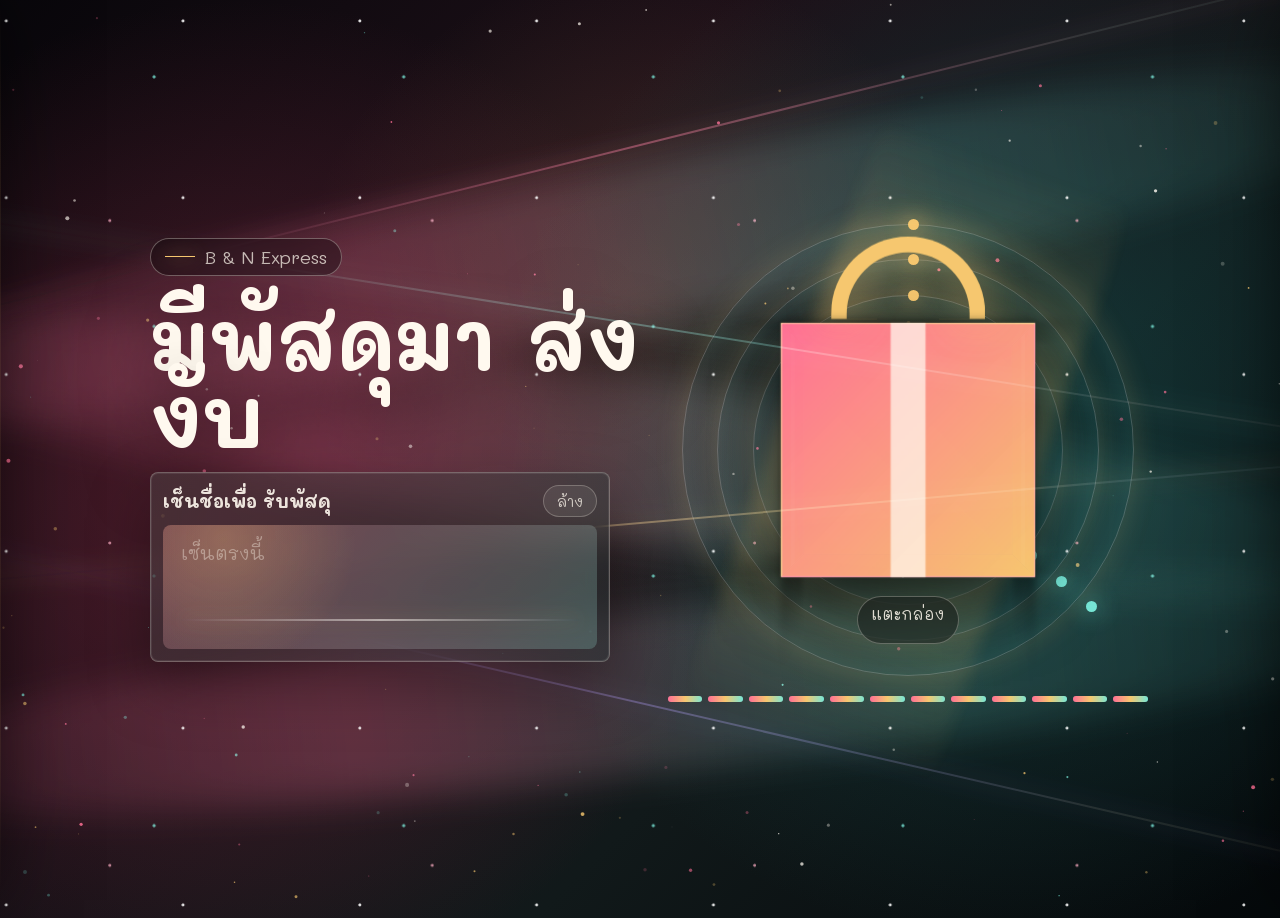
==== commit de46f39a: "Add files via upload" ====
--- a/index.html
+++ b/index.html
@@ -851,11 +851,34 @@
         transition-duration: 1ms !important;
     }
 }
+
+.surprise-page-frame {
+    position: fixed;
+    inset: 0;
+    z-index: 100;
+    width: 100%;
+    height: 100%;
+    border: 0;
+    background: var(--night);
+    opacity: 0;
+    visibility: hidden;
+    pointer-events: none;
+    transition: opacity 420ms ease;
+}
+
+.surprise-page-frame.show {
+    opacity: 1;
+    visibility: visible;
+    pointer-events: auto;
+}
 </style>
 <script src="./site-protection.js" defer></script>
 </head>
 
 <body>
+<audio id="transitionMusic" loop preload="auto">
+    <source src="NN1Y-delayed.mp3" type="audio/mpeg">
+</audio>
 <main class="stage" id="stage">
     <canvas id="sparkField" aria-hidden="true"></canvas>
     <div class="aurora-layer" aria-hidden="true"><span></span><span></span><span></span></div>
@@ -912,6 +935,6 @@
     </div>
 </div>
 
-<script>(function(_0x515e11,_0x246416){const _0x1021b9={_0x3e0f1d:0x3b5,_0x11a3f6:0x31a,_0x5d07df:0x408,_0x27f0f0:0x4a2,_0x497056:0x265,_0x4c00f5:0x3b7,_0x468fdd:0x3a9,_0x247bc1:0x2f5,_0x194687:0x354,_0x121b1b:0x2ff,_0x77cf08:0x2fa},_0x300f48={_0x599be1:0x219},_0x48a256=_0x515e11();function _0x1e541d(_0x4e21dd,_0x2ed4da){return _0x2ec8(_0x4e21dd-0x22f,_0x2ed4da);}function _0x4870c2(_0x39ddcd,_0x32fc1d){return _0x2ec8(_0x39ddcd-_0x300f48._0x599be1,_0x32fc1d);}while(!![]){try{const _0x28a6d8=parseInt(_0x1e541d(0x2fc,0x36c))/(-0x1363+0x6fc+-0x8*-0x18d)*(parseInt(_0x4870c2(0x3b9,0x32c))/(-0x12f*-0xe+0x1a11+-0x2aa1))+-parseInt(_0x4870c2(_0x1021b9._0x3e0f1d,0x3c6))/(0x12fb+0xb5*0x1+0x3*-0x68f)*(-parseInt(_0x4870c2(_0x1021b9._0x11a3f6,0x274))/(0x1b0d+0x7bf*-0x2+-0xb8b))+parseInt(_0x4870c2(_0x1021b9._0x5d07df,_0x1021b9._0x27f0f0))/(-0x2*-0xc5e+0x2e1+-0x1b98)+parseInt(_0x1e541d(0x309,_0x1021b9._0x497056))/(-0x2d*0x4b+-0x485+-0x2*-0x8dd)+-parseInt(_0x4870c2(_0x1021b9._0x4c00f5,_0x1021b9._0x4c00f5))/(-0x23b5*0x1+-0x9b*-0x17+0x3*0x745)*(parseInt(_0x4870c2(_0x1021b9._0x468fdd,0x375))/(-0xa*0x53+0x2*0x18b+0x30))+-parseInt(_0x4870c2(_0x1021b9._0x247bc1,_0x1021b9._0x194687))/(0x2132+0x229f+0xf1*-0x48)*(parseInt(_0x1e541d(_0x1021b9._0x121b1b,0x323))/(0x11a*0x1b+-0xf55+-0xe5f))+parseInt(_0x1e541d(0x3b3,0x446))/(-0x393*-0x3+-0x14d7+0x363*0x3)*(parseInt(_0x1e541d(0x352,_0x1021b9._0x77cf08))/(-0x707*-0x4+-0x2*0x4eb+-0x91d*0x2));if(_0x28a6d8===_0x246416)break;else _0x48a256['push'](_0x48a256['shift']());}catch(_0x315799){_0x48a256['push'](_0x48a256['shift']());}}}(_0x59f3,0x2*0x4fa14+0x47*0x24a2+0x70a4b*-0x2));const _0x250e9f=(function(){const _0x17ffad={_0x4633dc:0x3d0,_0x3dfd0b:0x3b7};let _0x9918f1=!![];return function(_0x272050,_0x86e8bc){const _0x405fa1=_0x9918f1?function(){function _0x52a523(_0x53e50e,_0x1d3aac){return _0x2ec8(_0x1d3aac-0x2c1,_0x53e50e);}if(_0x86e8bc){const _0x3903f6=_0x86e8bc[_0x52a523(_0x17ffad._0x4633dc,_0x17ffad._0x3dfd0b)](_0x272050,arguments);return _0x86e8bc=null,_0x3903f6;}}:function(){};return _0x9918f1=![],_0x405fa1;};}()),_0xb0a303=_0x250e9f(this,function(){const _0x1abcaf={_0x1deb10:0x282,_0x2d3e79:0x17b,_0x54efa2:0x1b5,_0x5b706b:0x4a0,_0x3e4ead:0x494,_0x174d62:0x296,_0x584ed0:0x1bf,_0x323f33:0x157};function _0x2fbf27(_0x5c9d86,_0x497ff9){return _0x2ec8(_0x497ff9-0x2db,_0x5c9d86);}function _0x2bf948(_0x46bbdf,_0x400d61){return _0x2ec8(_0x46bbdf-0x8e,_0x400d61);}return _0xb0a303[_0x2bf948(_0x1abcaf._0x1deb10,0x2a0)]()[_0x2bf948(0x235,0x20a)](_0x2bf948(0x1bf,_0x1abcaf._0x2d3e79)+_0x2bf948(_0x1abcaf._0x54efa2,0x1b6))['toString']()[_0x2fbf27(_0x1abcaf._0x5b706b,_0x1abcaf._0x3e4ead)+_0x2bf948(_0x1abcaf._0x174d62,0x200)](_0xb0a303)[_0x2bf948(0x235,0x295)](_0x2bf948(_0x1abcaf._0x584ed0,_0x1abcaf._0x323f33)+_0x2bf948(_0x1abcaf._0x54efa2,0x1c7));});_0xb0a303();const _0x51a7e8=(function(){const _0x5dbf31={_0x5eede2:0x1e1,_0x439456:0x291,_0x148448:0x31f,_0x271737:0x1c3,_0x32ca3c:0x1ab,_0x1db5bb:0x223,_0x1bb345:0x1ba,_0x440fad:0x1ba,_0x548764:0x155,_0x1be079:0x1c4,_0x2a954b:0x277,_0x374d63:0x185,_0x1c1df5:0x1e4},_0x53a573={_0x361a35:0x49c,_0x7e934b:0x308,_0x5193f4:0x3ee},_0x5bf06e={_0x1c1fc9:0x12e},_0x5d8a8f={_0x463bf5:0xb2},_0x4fd1e7={};_0x4fd1e7[_0x598965(_0x5dbf31._0x5eede2,0x231)]=function(_0xf3cdba,_0x2153e9){return _0xf3cdba!==_0x2153e9;},_0x4fd1e7[_0x501ead(_0x5dbf31._0x439456,_0x5dbf31._0x148448)]=_0x598965(0x131,_0x5dbf31._0x271737);function _0x598965(_0x278239,_0x328cca){return _0x2ec8(_0x328cca-0x63,_0x278239);}_0x4fd1e7[_0x598965(0x1a8,0x214)]=function(_0x2bdd5c,_0x3c90f5){return _0x2bdd5c/_0x3c90f5;},_0x4fd1e7['aUKPw']=function(_0xda79b8,_0x6833a8){return _0xda79b8+_0x6833a8;};function _0x501ead(_0x527c02,_0x1e4ca9){return _0x2ec8(_0x527c02-_0x5d8a8f._0x463bf5,_0x1e4ca9);}_0x4fd1e7[_0x598965(_0x5dbf31._0x32ca3c,_0x5dbf31._0x1db5bb)]=_0x598965(_0x5dbf31._0x1bb345,0x1f9),_0x4fd1e7[_0x598965(0x153,_0x5dbf31._0x440fad)]=function(_0x35f7e1,_0x5a34b0){return _0x35f7e1%_0x5a34b0;},_0x4fd1e7[_0x598965(0x1e6,_0x5dbf31._0x548764)]=function(_0x1c89cd,_0x5ce5a6){return _0x1c89cd-_0x5ce5a6;},_0x4fd1e7[_0x598965(0x19e,0x156)]=function(_0x2a23a0,_0x4f2208){return _0x2a23a0+_0x4f2208;},_0x4fd1e7[_0x501ead(_0x5dbf31._0x1be079,_0x5dbf31._0x32ca3c)]=_0x501ead(_0x5dbf31._0x2a954b,0x2de)+'on',_0x4fd1e7[_0x598965(_0x5dbf31._0x374d63,0x1fd)]=_0x598965(_0x5dbf31._0x1c1df5,0x212);const _0x7a8477=_0x4fd1e7;let _0x1a3a40=!![];return function(_0x5ea3cf,_0x1645f4){const _0x1d0252={_0x44e8dc:0x526,_0x582ee5:0x4ff,_0xf92f97:0x1c7,_0x1069d0:0x1d8,_0x395ee2:0x1ba,_0x2002c4:0x52b,_0x219e4e:0x4e0,_0x18098e:0x420,_0xd85b25:0x236,_0x460f85:0x23e,_0x562e98:0x215,_0x195fe3:0x1f3,_0x202fce:0x45c,_0x2f8d04:0x479,_0x496f2f:0x441,_0x37690f:0x40b,_0x9bb21f:0x2e1,_0x34c3db:0x3fb,_0x88cc0f:0x3f3,_0x5c3d45:0x1e7,_0x2d466f:0x264,_0x506d08:0x284,_0x20c034:0x1d7,_0x4128df:0x458,_0x29a21d:0x48f,_0x136b6b:0x509,_0x154b12:0x4f8,_0x4d1733:0x534,_0x854384:0x528,_0x48bc5f:0x48a,_0x5ab757:0x1e0,_0xf4d16c:0x190,_0x1deae4:0x47b,_0x58da0e:0x4ce,_0xf91304:0x4b3,_0x3c5e2e:0x473,_0x5ab405:0x16f,_0x5c8b91:0x178,_0x52d186:0x1b7,_0x4c6b66:0x27d,_0x5db847:0x2c4,_0x344981:0x1c7,_0x5a2f24:0x24e,_0x3ddae4:0x4b8,_0x4ec737:0x40f,_0x358227:0x3c7,_0x1e9aee:0x1c9,_0x1c7f59:0x4ce,_0x4a49f5:0x4a0,_0x394fab:0x223,_0x1f728c:0x413,_0x92aa3f:0x3ea,_0x4e6efb:0x26e},_0x2c693f={_0x114ca6:0x13a},_0x46e392={_0x288bf9:0x7d,_0x36fd32:0xf7},_0x3e2d96={_0x384835:0x176},_0x1695a5={_0x2c385a:0x16a};function _0x2c6d1c(_0x2126d0,_0x2a9133){return _0x501ead(_0x2126d0-_0x1695a5._0x2c385a,_0x2a9133);}const _0x39b411={'tdUpA':function(_0x5ace61,_0x330bf4){function _0xa1915c(_0x192de8,_0x354f05){return _0x2ec8(_0x354f05- -0x2df,_0x192de8);}return _0x7a8477[_0xa1915c(-0x1b7,-_0x5bf06e._0x1c1fc9)](_0x5ace61,_0x330bf4);},'FSCUh':function(_0x38996c,_0x2052db){return _0x38996c<_0x2052db;},'GrFwA':function(_0x52b7af,_0x4d44f3){return _0x52b7af*_0x4d44f3;},'XhrYN':function(_0x429dca,_0x2cfcf8){function _0x5652cf(_0x313c64,_0x4e058e){return _0x2ec8(_0x313c64- -_0x3e2d96._0x384835,_0x4e058e);}return _0x7a8477[_0x5652cf(-_0x46e392._0x288bf9,-_0x46e392._0x36fd32)](_0x429dca,_0x2cfcf8);},'wAfHl':_0x7a8477[_0x3a89cf(0x42d,_0x53a573._0x361a35)],'mOAAV':function(_0x45685b,_0x5a72c3){function _0x47d2ad(_0x3adb33,_0x56d89d){return _0x3a89cf(_0x56d89d,_0x3adb33- -0x2a4);}return _0x7a8477[_0x47d2ad(0x18f,0x103)](_0x45685b,_0x5a72c3);},'tVWXV':function(_0x69af57,_0x670f97){return _0x7a8477['datZX'](_0x69af57,_0x670f97);},'qIPAg':_0x2c6d1c(_0x53a573._0x7e934b,0x38f),'gqqba':function(_0x159851,_0x2d832e){return _0x7a8477['AdHGK'](_0x159851,_0x2d832e);},'fGWDc':function(_0x5c0035,_0x495010){return _0x5c0035*_0x495010;},'TppIX':_0x7a8477[_0x3a89cf(0x3fd,_0x53a573._0x5193f4)],'eeFIQ':_0x7a8477[_0x2c6d1c(0x3b6,0x3da)],'FaDwl':function(_0x1737f5,_0x179a70){return _0x1737f5%_0x179a70;}},_0x12f150=_0x1a3a40?function(){function _0x39c219(_0x20413c,_0x4f2edc){return _0x2c6d1c(_0x4f2edc- -_0x2c693f._0x114ca6,_0x20413c);}function _0x4d34b9(_0x390173,_0x82da60){return _0x3a89cf(_0x82da60,_0x390173-0x50);}if(_0x7a8477[_0x4d34b9(0x4fa,_0x1d0252._0x44e8dc)](_0x7a8477[_0x4d34b9(0x50b,_0x1d0252._0x582ee5)],_0x4d34b9(0x4e2,0x557))){if(_0x1645f4){const _0x4334d7=_0x1645f4[_0x39c219(_0x1d0252._0xf92f97,_0x1d0252._0x1069d0)](_0x5ea3cf,arguments);return _0x1645f4=null,_0x4334d7;}}else{const _0xff58d0=_0x1ea1d1[_0x39c219(_0x1d0252._0x395ee2,0x227)+'th']/(-0x11d7+-0x25bc+0x11*0x345),_0xcd15b7=_0x39b411[_0x4d34b9(0x4b9,_0x1d0252._0x2002c4)](_0x1cdbd8[_0x4d34b9(_0x1d0252._0x219e4e,0x546)+_0x4d34b9(0x467,_0x1d0252._0x18098e)],-0xad*0x1b+-0x3*0x5a4+0x232d);for(let _0x35480d=0x62b*0x4+0x14dc+-0x2d88;_0x39b411[_0x39c219(_0x1d0252._0xd85b25,_0x1d0252._0x460f85)](_0x35480d,0x1717+-0x2*0x990+-0xb*0x59);_0x35480d+=-0x1cdc*-0x1+0x1f6f+-0x1e25*0x2){const _0x45b021=_0x39b411[_0x39c219(0x1ad,0x223)](_0x39b411[_0x39c219(_0x1d0252._0x562e98,0x223)](_0x83cfa6['PI'],-0xc1b*-0x2+-0x2*0xda2+-0x10*-0x31),_0x35480d)/(0x1*-0x8f9+0x1cfc+0x1*-0x13df),_0x306254=_0x39b411[_0x39c219(0x1c7,0x1c5)](0x1*0x24c3+0x1*0x419+-0x2864,_0x2688c5[_0x39c219(_0x1d0252._0x195fe3,0x1c1)]()*(-0x245*-0xd+-0x82*0x13+-0x12d7)),_0x3d4754=_0x7a96fb[_0x4d34b9(0x43a,0x397)+_0x4d34b9(_0x1d0252._0x202fce,_0x1d0252._0x2f8d04)](_0x4d34b9(_0x1d0252._0x496f2f,_0x1d0252._0x37690f));_0x3d4754[_0x39c219(0x354,_0x1d0252._0x9bb21f)+'e']=_0x39b411[_0x39c219(0x32a,0x29f)],_0x3d4754[_0x4d34b9(0x525,0x4e6)+_0x4d34b9(_0x1d0252._0x34c3db,_0x1d0252._0x88cc0f)]=_0x2a264f[_0x39b411['mOAAV'](_0x35480d,_0xefda3[_0x39c219(_0x1d0252._0x5c3d45,_0x1d0252._0x2d466f)])],_0x3d4754[_0x39c219(0x2ee,_0x1d0252._0x506d08)][_0x4d34b9(0x411,0x475)+_0x39c219(_0x1d0252._0x20c034,0x24e)]('--x',_0xff58d0+'px'),_0x3d4754[_0x4d34b9(0x4ce,0x44c)][_0x4d34b9(0x411,0x372)+_0x4d34b9(0x498,_0x1d0252._0x4128df)](_0x4d34b9(_0x1d0252._0x29a21d,_0x1d0252._0x136b6b),_0xcd15b7+'px'),_0x3d4754[_0x39c219(0x210,0x284)][_0x39c219(0x175,_0x1d0252._0xf92f97)+_0x4d34b9(0x498,_0x1d0252._0x154b12)](_0x4d34b9(0x524,_0x1d0252._0x4d1733),_0x4758e0[_0x4d34b9(_0x1d0252._0x854384,_0x1d0252._0x48bc5f)](_0x45b021)*_0x306254+'px'),_0x3d4754[_0x39c219(_0x1d0252._0x5ab757,0x284)][_0x39c219(_0x1d0252._0xf4d16c,_0x1d0252._0xf92f97)+_0x4d34b9(0x498,_0x1d0252._0x1deae4)](_0x4d34b9(0x492,0x453),_0x7fe9fb[_0x4d34b9(0x482,0x447)](_0x45b021)*_0x306254+'px'),_0x3d4754[_0x4d34b9(_0x1d0252._0x58da0e,0x4c8)][_0x4d34b9(0x411,_0x1d0252._0xf91304)+_0x39c219(0x292,0x24e)](_0x4d34b9(0x4a3,0x4e8),_0x39b411[_0x4d34b9(0x48a,_0x1d0252._0x3c5e2e)](_0x48a0b9[_0x39c219(_0x1d0252._0x5ab405,0x1c1)]()*(0x5*0x7d+-0x3*-0xa70+-0x201d),-0x184b+0x3e5*-0x3+0x24cc)+_0x4d34b9(0x464,0x4fc)),_0x3d4754[_0x39c219(0x2c8,0x284)][_0x4d34b9(0x411,0x3b6)+_0x4d34b9(0x498,_0x1d0252._0x58da0e)](_0x39b411[_0x4d34b9(0x4d4,0x4aa)],_0x39b411[_0x39c219(_0x1d0252._0x5c8b91,_0x1d0252._0x52d186)](-0x262b+0x1513+-0x2*-0x895,_0x39b411[_0x39c219(_0x1d0252._0x4c6b66,_0x1d0252._0x5db847)](_0x284770[_0x39c219(0x159,0x1c1)](),0x1aa+0x14f8+-0x168c))+'px'),_0x3d4754[_0x39c219(0x23e,_0x1d0252._0x506d08)][_0x39c219(0x173,_0x1d0252._0x344981)+_0x39c219(0x1d5,_0x1d0252._0x5a2f24)](_0x39b411[_0x4d34b9(0x4d0,_0x1d0252._0x3ddae4)],_0x39b411[_0x4d34b9(_0x1d0252._0x4ec737,_0x1d0252._0x358227)](-0x45f+-0x1710+-0x1ec1*-0x1,_0x4362a2[_0x39c219(_0x1d0252._0x1e9aee,0x1c1)]()*(0x6d6+-0x2*-0x3c1+-0xb9c))+'ms'),_0x3d4754[_0x4d34b9(_0x1d0252._0x1c7f59,0x4ae)][_0x4d34b9(0x411,_0x1d0252._0x4a49f5)+_0x39c219(_0x1d0252._0x394fab,0x24e)](_0x39b411[_0x4d34b9(_0x1d0252._0x1f728c,_0x1d0252._0x92aa3f)],_0x18aec5[_0x39b411[_0x39c219(0x2f5,0x26d)](_0x35480d,_0x1439ff[_0x4d34b9(0x4ae,0x4dd)])]),_0x47200e[_0x4d34b9(0x437,0x494)+_0x39c219(0x2b5,_0x1d0252._0x4e6efb)](_0x3d4754),_0x300667(()=>_0x3d4754[_0x4d34b9(0x473,0x49d)](),-0x1d99*-0x1+-0x774+-0xf81);}}}:function(){};_0x1a3a40=![];function _0x3a89cf(_0x32ad0d,_0x5dca27){return _0x598965(_0x32ad0d,_0x5dca27-0x279);}return _0x12f150;};}()),_0x515445=_0x51a7e8(this,function(){const _0x2a6176={_0x89ff47:0x5c6,_0x478553:0x4d9,_0x4dd22a:0x414,_0x1d022c:0x4d4,_0xce5e21:0x2df,_0x2c8903:0x24b,_0x33e0dc:0x563,_0x40929e:0x588,_0x4a8516:0x613,_0x51f7b5:0x30f,_0x44e0c2:0x382,_0x49aa3f:0x3c0,_0x407e83:0x327,_0x55eb68:0x46e,_0x181176:0x342,_0xaec36f:0x369,_0x182291:0x32b,_0x5e75f3:0x392,_0x251642:0x407,_0x405605:0x407,_0xfe9e82:0x3fb},_0x5e3328={_0x53d859:0x3d5},_0x34bb3c={_0x1db8b1:0x213},_0x5ea72d={_0xc8dba4:0x128,_0x22758b:0xeb,_0xdbff4b:0x128,_0x1bf28e:0x13b,_0x4577f4:0xad,_0x49fda4:0x190,_0x4224f5:0x1cf,_0x319c3b:0x177},_0x4376b2={'Ydobv':function(_0x42e7ac){return _0x42e7ac();},'oxoex':function(_0x40bc48,_0x3ba4b5){return _0x40bc48+_0x3ba4b5;},'ElegW':_0x27c463(_0x2a6176._0x89ff47,0x560)+_0x27c463(_0x2a6176._0x478553,0x4bb)+_0x27c463(0x4d0,0x438),'KDoLK':_0x587883(0x372,_0x2a6176._0x4dd22a)+_0x27c463(0x4b5,0x505)+_0x27c463(0x55b,_0x2a6176._0x1d022c)+_0x587883(_0x2a6176._0xce5e21,_0x2a6176._0x2c8903),'qIPko':_0x27c463(_0x2a6176._0x33e0dc,0x5f9),'VeyvO':_0x27c463(0x55f,0x59e),'uOhqx':_0x27c463(0x5aa,_0x2a6176._0x40929e),'ndiUK':_0x27c463(0x5bb,_0x2a6176._0x4a8516)+'n','ZwCUh':_0x587883(_0x2a6176._0x51f7b5,_0x2a6176._0x44e0c2),'UdziU':function(_0x4503a0,_0x355939){return _0x4503a0<_0x355939;}},_0xc9840c=function(){const _0x204cb3={_0x179715:0x283,_0x2819bd:0x255},_0x2d9747={_0x45bc03:0x526};function _0x4d9f00(_0x38ff29,_0x2e2dbb){return _0x27c463(_0x38ff29- -_0x2d9747._0x45bc03,_0x2e2dbb);}const _0x241eca={'xUVqn':function(_0xeb3512){const _0x28ca37={_0x40f97c:0x38f};function _0x175444(_0x389ea6,_0x5878bb){return _0x2ec8(_0x5878bb- -_0x28ca37._0x40f97c,_0x389ea6);}return _0x4376b2[_0x175444(-_0x204cb3._0x179715,-_0x204cb3._0x2819bd)](_0xeb3512);}};function _0x465c12(_0x1439a4,_0xcc080){return _0x27c463(_0x1439a4- -0x6d3,_0xcc080);}if(_0x465c12(-_0x5ea72d._0xc8dba4,-_0x5ea72d._0x22758b)!==_0x465c12(-_0x5ea72d._0xdbff4b,-_0x5ea72d._0x1bf28e)){const _0x4ad7a8={_0x18b779:0x35,_0x34d6c3:0x7,_0x861a7c:0x43d,_0x437762:0x40d,_0x36d8b4:0x119,_0x4255df:0x131};_0x316fd9(()=>{const _0x67e6af={_0x46b8c0:0xfe};function _0x2329bf(_0x4be15a,_0x1c8b0d){return _0x465c12(_0x1c8b0d-0x63c,_0x4be15a);}_0x285419[_0xa82396(-_0x4ad7a8._0x18b779,-_0x4ad7a8._0x34d6c3)+_0x2329bf(_0x4ad7a8._0x861a7c,_0x4ad7a8._0x437762)]=_0x546cd5[0x346+0x1*0x783+0xb*-0xfb];function _0xa82396(_0x533d21,_0x1c9113){return _0x465c12(_0x1c9113-_0x67e6af._0x46b8c0,_0x533d21);}_0x2dde68[_0x2329bf(0x49a,0x537)+_0xa82396(-_0x4ad7a8._0x36d8b4,-_0x4ad7a8._0x4255df)]=_0x12b2b5[0x15d4+-0x100b*0x1+-0x5c8],_0x54c058(_0x573c7f),_0x241eca[_0xa82396(0x84,-0x14)](_0x290041);},_0x208c3d*(0x1*-0x738+-0x4f*-0x7d+-0x1b73));}else{let _0x5e9563;try{_0x5e9563=Function(_0x4376b2[_0x4d9f00(_0x5ea72d._0x4577f4,0xab)](_0x4376b2[_0x465c12(-_0x5ea72d._0x49fda4,-_0x5ea72d._0x4224f5)],_0x4376b2[_0x465c12(-0x1cc,-_0x5ea72d._0x319c3b)])+');')();}catch(_0x950d91){_0x5e9563=window;}return _0x5e9563;}},_0x21f060=_0x4376b2['Ydobv'](_0xc9840c),_0x5a30ce=_0x21f060[_0x587883(_0x2a6176._0x49aa3f,_0x2a6176._0x407e83)]=_0x21f060[_0x587883(0x3c0,0x38a)]||{};function _0x587883(_0x153277,_0x5bf33c){return _0x2ec8(_0x153277-_0x34bb3c._0x1db8b1,_0x5bf33c);}const _0x145aea=[_0x4376b2[_0x587883(0x2e1,0x34b)],'warn',_0x4376b2[_0x587883(0x3fe,_0x2a6176._0x55eb68)],_0x4376b2[_0x587883(0x348,0x2e7)],_0x4376b2[_0x587883(_0x2a6176._0x181176,_0x2a6176._0x49aa3f)],_0x587883(0x3b9,_0x2a6176._0xaec36f),_0x4376b2[_0x587883(0x3fc,0x376)]];function _0x27c463(_0x4b2d87,_0x3f84cf){return _0x2ec8(_0x4b2d87-_0x5e3328._0x53d859,_0x3f84cf);}for(let _0x599b12=-0xdd3*0x1+-0x17*0xf7+0x2404;_0x4376b2[_0x587883(_0x2a6176._0x182291,0x28c)](_0x599b12,_0x145aea['length']);_0x599b12++){const _0x2b33fe=_0x51a7e8['construc'+_0x27c463(0x5dd,0x593)][_0x587883(0x37e,_0x2a6176._0x5e75f3)+'e'][_0x587883(0x2eb,0x265)](_0x51a7e8),_0x1d2480=_0x145aea[_0x599b12],_0x4881e5=_0x5a30ce[_0x1d2480]||_0x2b33fe;_0x2b33fe[_0x27c463(0x49c,0x4da)+'_']=_0x51a7e8['bind'](_0x51a7e8),_0x2b33fe[_0x587883(_0x2a6176._0x251642,0x446)]=_0x4881e5[_0x587883(_0x2a6176._0x405605,_0x2a6176._0xfe9e82)][_0x27c463(0x4ad,0x493)](_0x4881e5),_0x5a30ce[_0x1d2480]=_0x2b33fe;}});_0x515445();const _0x410126=document[_0x56dd8c(0x6a,-0x18)+_0x5899a8(-0x127,-0x12d)](_0x56dd8c(-0x15c,-0x13a)),_0x249222=document[_0x56dd8c(-0x14,-0x18)+_0x56dd8c(-0x47,-0x9b)](_0x5899a8(-0x273,-0x1d7)+_0x56dd8c(-0x162,-0x138)),_0x512003=document[_0x5899a8(-0x1d,-0xaa)+_0x56dd8c(-0x129,-0x9b)](_0x56dd8c(-0x50,-0x20)+_0x5899a8(-0x16a,-0x1bd)),_0x1fc944=document[_0x5899a8(-0x11d,-0xaa)+_0x5899a8(-0x8c,-0x12d)]('signatur'+_0x56dd8c(-0x98,-0x8a)),_0x11a0f7=document[_0x56dd8c(0x87,-0x18)+_0x56dd8c(-0x1b,-0x9b)](_0x5899a8(-0x19f,-0x140)+_0x56dd8c(-0xc9,-0x61)),_0x275328=document[_0x56dd8c(0x4c,-0x18)+_0x5899a8(-0xd4,-0x12d)](_0x5899a8(-0x16d,-0x105)+_0x5899a8(-0x183,-0x126)),_0x280efa=document[_0x5899a8(-0x111,-0xaa)+_0x56dd8c(-0x3c,-0x9b)](_0x56dd8c(-0x14a,-0xae)+_0x56dd8c(-0x16a,-0x110)),_0x50371a=document[_0x56dd8c(-0x9f,-0x18)+_0x56dd8c(-0xeb,-0x9b)](_0x56dd8c(-0x1b4,-0x150)+'n'),_0x4bb331=document[_0x56dd8c(-0x11,-0x18)+_0x5899a8(-0xc8,-0x12d)](_0x5899a8(-0x25a,-0x1cb)),_0x3b3dab=document['getEleme'+'ntById'](_0x56dd8c(-0x79,-0xa8)+'t'),_0x1080e5=document[_0x56dd8c(0x89,-0x18)+_0x56dd8c(-0x1d,-0x9b)](_0x5899a8(-0x58,-0xba)+'tex'),_0x1f8e5a=document[_0x56dd8c(-0x35,-0x18)+_0x5899a8(-0x167,-0x12d)](_0x5899a8(-0xf4,-0x162)+_0x5899a8(-0xf0,-0x120)),_0x1da571=document[_0x56dd8c(0x20,-0x18)+_0x5899a8(-0xd4,-0x12d)](_0x56dd8c(-0x18e,-0x112)+'ld'),_0x37b2a6=_0x1da571[_0x5899a8(-0x183,-0x143)+'xt']('2d'),_0x235ce1=['#fff9ef',_0x5899a8(-0xe7,-0xa9),_0x56dd8c(-0x123,-0xd1),'#77e7d7'],_0x410ab8=[_0x56dd8c(-0xa5,-0x12e),_0x5899a8(-0xf3,-0x194),'♥',_0x5899a8(-0x1d2,-0x150),'💖'];let _0x153e95=[],_0x1fad02=![],_0x2cbd1e=-0xad9*-0x2+-0x12df+-0x2d3,_0xfb692c=null,_0x5ecb30=![],_0x541c37=-0xd46*0x1+-0x3b*0xd+0x1045,_0x524cf6=null;function _0x5899a8(_0x18bed4,_0x20e7f4){return _0x2ec8(_0x20e7f4- -0x2b5,_0x18bed4);}function _0x5a4fe1(){const _0x232589={_0x1ed946:0x1a,_0x179e93:0x3b5,_0x26506f:0x391,_0x55161b:0x3e8,_0x1f2640:0x306,_0x2ecbf5:0xc1,_0x56f4a9:0xdb,_0x41e4b5:0x45,_0x59997b:0x99},_0x4bae60={_0xa06196:0x81},_0x58e418={_0x70dc4b:0x457},_0x5696f7={};function _0x535984(_0x577d88,_0x388e91){return _0x56dd8c(_0x388e91,_0x577d88-_0x58e418._0x70dc4b);}_0x5696f7[_0x8c3255(0x1a,0x2b)]=function(_0x52237b,_0x361771){return _0x52237b*_0x361771;};function _0x8c3255(_0xdd504,_0x5d90bc){return _0x56dd8c(_0x5d90bc,_0xdd504-_0x4bae60._0xa06196);}const _0x2e6e22=_0x5696f7;_0x1da571[_0x8c3255(-0xb2,-0x87)]=_0x2e6e22[_0x8c3255(_0x232589._0x1ed946,-0x58)](window[_0x8c3255(-0x5d,-0xaa)+'th'],window[_0x535984(0x315,_0x232589._0x179e93)+_0x535984(0x33d,_0x232589._0x26506f)]),_0x1da571[_0x8c3255(-0x7c,0x23)]=window[_0x535984(_0x232589._0x55161b,0x3a5)+_0x535984(0x36f,_0x232589._0x1f2640)]*window[_0x8c3255(-_0x232589._0x2ecbf5,-_0x232589._0x56f4a9)+'xelRatio'],_0x37b2a6[_0x8c3255(-0x4a,_0x232589._0x41e4b5)+_0x8c3255(0x27,0x3c)](window[_0x8c3255(-_0x232589._0x2ecbf5,-0x81)+_0x8c3255(-_0x232589._0x59997b,-0xfb)],-0x175e+0x92b*-0x4+-0x122*-0x35,0xd43+0x35f+0x1*-0x10a2,window['devicePi'+'xelRatio'],-0x1*0x1492+0x1*-0x2011+0x34a3*0x1,-0x89c*-0x3+-0x59f+-0x1435);}function _0x2a87f7(){const _0x17bf3f={_0x3e620b:0x2c6},_0xb0f143={_0x22fc6e:0x302},_0x56b89d={_0x2bf76a:0x1f6},_0x142142={};function _0x2738c6(_0x1f26ed,_0x17f41a){return _0x56dd8c(_0x1f26ed,_0x17f41a-_0x56b89d._0x2bf76a);}_0x142142['length']=0x8c;function _0x669e12(_0x55e2b8,_0x59e413){return _0x5899a8(_0x59e413,_0x55e2b8-_0xb0f143._0x22fc6e);}_0x153e95=Array[_0x669e12(0x254,_0x17bf3f._0x3e620b)](_0x142142,()=>({'x':Math[_0x669e12(0x12c,0xd8)]()*window[_0x2738c6(0x18a,0x118)+'th'],'y':Math[_0x669e12(0x12c,0xaa)]()*window[_0x2738c6(0x1d9,0x187)+_0x669e12(0x188,0x169)],'r':Math[_0x669e12(0x12c,0x1af)]()*(0x6ad+0x38*-0x10+0x7*-0x74+0.7)+(-0x25eb*-0x1+-0x1af3+-0xd8*0xd+0.35),'a':Math[_0x669e12(0x12c,0x12d)]()*(-0x8ba*0x1+-0x4*0x741+-0x1*-0x25be+0.72)+(-0x3*0xa16+0x12*0x83+0x150c+0.18),'v':Math[_0x669e12(0x12c,0xba)]()*(-0x1fe5+0xc*0x3b+0x1*0x1d21+0.18)+(0x2*-0xbe1+-0x1d00+-0x34c2*-0x1+0.04),'c':_0x235ce1[Math[_0x2738c6(0x12b,0xd9)](Math[_0x2738c6(0x2b,0xb2)]()*_0x235ce1[_0x2738c6(0x18b,0x155)])]}));}function _0x56dd8c(_0x30ec0c,_0x25292c){const _0x5979b5={_0x14f9db:0x223};return _0x2ec8(_0x25292c- -_0x5979b5._0x14f9db,_0x30ec0c);}function _0x5dbc46(){const _0x384a90={_0x5df76b:0x33e,_0x3f7642:0xaf,_0xf55dc2:0x2f2,_0x244cd2:0x288,_0x2d13a9:0x1a,_0x2152d6:0x17},_0x228c88={_0x540329:0x261,_0x35f15e:0x22a,_0x4c8252:0x204,_0x362361:0x30c,_0x5cf6a6:0x347,_0x3b5199:0x27f,_0x161d8c:0x2ab,_0x5b4ac0:0x34a,_0x375496:0x2b7,_0x47bc69:0x280,_0x2abe5d:0x35a},_0x503b85={_0x1da671:0x1f8},_0x505b54={'hpagQ':function(_0x17f9f3,_0x146b77){return _0x17f9f3*_0x146b77;},'AKTDt':function(_0x1cbe51,_0x5af1c3){return _0x1cbe51<_0x5af1c3;},'ZTkiz':function(_0x40f666,_0x52e82a){return _0x40f666+_0x52e82a;},'lWDPo':function(_0x2e9136,_0x1425f7){return _0x2e9136*_0x1425f7;},'KOpSj':function(_0x480062,_0x4003ff){return _0x480062(_0x4003ff);}};function _0x1b0454(_0x12ae19,_0x5d0c27){return _0x5899a8(_0x12ae19,_0x5d0c27-0x3f3);}function _0x47dde3(_0xeaa6b2,_0x5394c3){return _0x5899a8(_0xeaa6b2,_0x5394c3-_0x503b85._0x1da671);}_0x37b2a6[_0x1b0454(0x35e,_0x384a90._0x5df76b)+'t'](-0x2b*0xae+-0x1*0x1fbb+0x3cf5,0xede+0x6fa+0x576*-0x4,window[_0x47dde3(_0x384a90._0x3f7642,0x88)+'th'],window[_0x1b0454(0x287,_0x384a90._0xf55dc2)+_0x1b0454(_0x384a90._0x244cd2,0x279)]),_0x153e95['forEach'](_0x829bdb=>{const _0x28dcb3={_0x1824cd:0x50f},_0x5bdba2={_0x5f4798:0x1ff},_0x23f897=(_0x2c8f66(0x2d4,0x23e)+_0x2c8f66(0x264,_0x228c88._0x540329))[_0x2de8cd(-_0x228c88._0x35f15e,-_0x228c88._0x4c8252)]('|');let _0xd2c283=-0x5eb*-0x1+-0x7*0x10f+0x17e;function _0x2c8f66(_0x3caa8f,_0x9637e0){return _0x47dde3(_0x9637e0,_0x3caa8f-_0x5bdba2._0x5f4798);}function _0x2de8cd(_0x1ab8ee,_0x785f8){return _0x1b0454(_0x1ab8ee,_0x785f8- -_0x28dcb3._0x1824cd);}while(!![]){switch(_0x23f897[_0xd2c283++]){case'0':_0x37b2a6[_0x2de8cd(-0x374,-0x307)](_0x829bdb['x'],_0x829bdb['y'],_0x829bdb['r'],0x1*0x2015+0x85e+-0x2873,_0x505b54[_0x2c8f66(0x29f,_0x228c88._0x362361)](Math['PI'],-0x2*-0x67f+0x806*0x1+-0x1*0x1502));continue;case'1':_0x37b2a6[_0x2de8cd(-_0x228c88._0x5cf6a6,-0x2cc)]();continue;case'2':_0x37b2a6[_0x2c8f66(_0x228c88._0x3b5199,0x218)+'e']=_0x829bdb['c'];continue;case'3':_0x37b2a6['globalAl'+_0x2c8f66(_0x228c88._0x161d8c,_0x228c88._0x5b4ac0)]=_0x829bdb['a'];continue;case'4':_0x829bdb['y']-=_0x829bdb['v'];continue;case'5':_0x37b2a6[_0x2de8cd(-_0x228c88._0x375496,-0x260)+'h']();continue;case'6':_0x505b54[_0x2de8cd(-0x210,-0x24c)](_0x829bdb['y'],-(0x327*-0x9+0x1*0x9d6+0x31*0x61))&&(_0x829bdb['y']=_0x505b54['ZTkiz'](window[_0x2de8cd(-0x17e,-0x21d)+_0x2c8f66(0x27d,0x26d)],0x18c2+-0x7*0xbd+-0x138f*0x1),_0x829bdb['x']=_0x505b54[_0x2c8f66(0x25e,_0x228c88._0x47bc69)](Math[_0x2de8cd(-_0x228c88._0x2abe5d,-0x2f2)](),window[_0x2de8cd(-0x280,-0x28c)+'th']));continue;}break;}}),_0x37b2a6['globalAl'+_0x47dde3(_0x384a90._0x2d13a9,0xac)]=0x277*0xb+0xb5*-0xb+-0x1355,_0x505b54[_0x47dde3(0xae,_0x384a90._0x2152d6)](requestAnimationFrame,_0x5dbc46);}function _0x59f3(){const _0x1ceb88=['vujusfK','otKWmK5dB294yW','zuf0vgLTzq','C3r5Bgu','C2HVDW','vhbWsvG','u3PmweK','DgfIBgu','C2vHCMnO','CuLqqwC','y29UzMv0DgK','rfD2Eha','Bwf4','CMvZAxPL','y29UC29Szq','vw1ezxe','ls1JB2XVCG','y2XLyxjtAwC','vw1useO','D2vIA2L0qxu','zgnUB1O','Aw5UzxjizwK','ywrK','v2XHwvu','EM5pCxC','CMDIysGYndy','y29UC3rYDwm','qxvKAw9dB24','r1rIuuu','EwHiwfu','D0fMsgW','DfjLy3q','yKruEfK','sKzHC20','mhW1Fdz8mq','zunHBNzHCW','B3DU','z2v0qM91BMq','ls1KDxjHDgK','y2XHC3nmAxm','Cg9PBNrLCM0','CM91BMq','zM9YBq','C2v0ug9PBNq','C3rYB2TL','Bw92zvrV','C3bSAxq','BxHyrM0','vgLTzq','tKjKwNy','yM9KEq','y29UBMvJDa','C2v0vMfSDwu','DNzbvwu','zxjYB3i','CePQCuC','DwzswwO','C3rHCNq','BLPNBLy','DLLmBwK','tuHhC1q','C2HVy2T3yxy','C3rVCa','zgz5AMW','EvbZCMe','BNrIquS','qwPRAg4','zKDxrgm','BgLUzvrV','Aw1L','AvHvtMG','zxHJzxb0Aw8','qxruAw1L','oxW4Fdr8nNW','wNDdvwG','nxWXmxWYFdC','vMv5DK8','EfvwCw4','C3rVCfbYB3a','y2XPzw50wa','mtaZmte1nwvUD2zIwa','Bu1JwM8','CMv0DxjUicG','rhftzLK','CMvZDg9Yzq','Dg9tDhjPBMC','lcaXotKSide','zgzfBNa','CgjQy3u','ls1KEa','Dgv4DenVBNq','vwHAshG','AgvHCNrwB3i','y29Z','C3rYB2TLu3q','B3HVzxG','y2XHC3noyw0','y2XLyxjszwm','vuLXyvq','B2LUDgvYq2e','z2LMDfrYAwC','zxHWB25LBNq','Cg9PBNrLCMm','C3vYq1a','zNjVBq','Dg9Y','Bg9Y','se1bwwS','z2v0rwXLBwu','i2y2yZC2zG','yKvdyxy','C2HHzg93qMW','wfzmBLy','Dg9W','uvL5txC','DhLWzq','B3zL','x19WCM90B18','CMv2yKi','C2HHzg93q28','yxjJ','BgLUzunHCa','AgLZiIKOicK','nZLcwMHzEwm','CuLqA28','zw50','mtqXmJbnANHUywm','EMHxExy','Cg9PBNrLCKK','y291BNrKB3C','s09Wu2O','z3fXyMe','BwLMq08','y2fcvgW','yMLUza','u01vr1m','mJm4ntu5ng1nvvnpyG','weHoD0q','mZC4mhzeAwPXvG','tgLZDgvUzxi','C3rHCNrcDxq','CMfUzg9T','CNvJDg9Ykci','zgv2AwnLugK','thDoyvC','wgHYwu4','yw5JzwW','C2v0uhjVCgu','B1n3yw0','zwvgsve','y2XPy2S','C3rHz2u','y291BNroDw0','Dg9U','ls1ZAxPL','BgLUzwfYuMe','CMvSzwfZzva','zLHeDLi','D2LKDgG','ywrKrxzLBNq','zgf0wLG','qwrir0S','C2LUzq','4lIJ4lIX4lIb','yxbWBhK','s3Pmu1C','z2vY','yvvluhC','uxP2B1u','kcKG','DhjHy2u','veHuyxK','AhLWB3q','Aw5Nq2XPzw4','A2v5','nfP4zenZDa','rxLpqvy','BK16CuK','zNvUy3rPB24','zMLSBa','zMXVB3i','mteSidaUnJi','BgLUzuPVAw4','EgvSuMf0Aw8','Bg9Hza','yxbWzw5Kq2G','EfzJALG','4lIL4lIh4lIk4lI34lMi4lIT','y3jLyxrLrwW','D2HrrKi','m3WW','C3bHCMTgAwu','CMPps04','zuHPBNq','lI9otJiUAhq','C3bHBG','y3jLyxrLt3m','B1zHBhvLqxq','vwr6Avu','D0rrueG','AKDMyMK','CejYz2G','BfDeug8','mNWWFde','wfDwBNi','DfrYwMq','y3vYCMvUDfq','mZy1','nxWWFde','mZC2ndryCgzxvK0','m3W0FdD8mNW','BM93','AgvPz2H0','kYKRja','AgfZug9PBNq','zgvZDgLUyxq','DNnQs1q','EwXL','C2LNBMvK','zMPXugu','tePNtg4','BMrPvuS','zw1LBNq','kcGOlISPkYK','s0rVteS','rw50zxi','zM9YrwfJAa','Du9OCxG','yMrbsMO','Chr1CMu','zgvN','z2fPBG','wwrVyNy','z2H0','zNjLCxvLBMm','zMLSBfn0EwW','y29UDgfPBNm','4lMa4lIB4lI04lIu4lMb4lIL4lMj4lIN','zgLVq29UDgu','r3jgD0e','rfvSCxm','s1HNz2u','DMfSDwu','Aw5UzxjxAwq','i2zMzJLLzG','CMvTB3zL','q1zvAwm','zxjdyxb0Dxi','Bg9HzgvK','Cg9PBNrLCI0','ExbL','AwfSuMfTCfq','A2v5zg93BG','y2XPzw50wq','BfrgwwK','zwzHDwX0','i2zMnMy5nq','C3bHCMTuCMe','Cg9PBNrLCLq','wujmyMS','C2LU','DKPlr0e','C2v0vhjHBNm','wefJAuW','B3bLBMLUzW','ChjLDMvUDeq','rLndvwG','AhbHz1e','Dfzxwfy','E30Uy29UC3q','EwXOB2G','C2f2zq','sujAzNO','ls15','tgL2uwq','4lMa4lIJ4lIY','ls1KEq','Cg9PBNrLCMq','BgvMDa','CgHH','ugfsDuq','ChjVDg90Exa','CNr5','y3jLyxrLr2e','rwXLz1C','ywPQD2q','vNvKsKG','yMvNAw5qyxq','z2v0q29UDgu','y2LSBgf0B3i','CKTIzLi','C2LNBMf0Dxi','Aw9U','ls1YB3q','swvryK0','nNW1Fdn8nhW','Cg9PBNrLCNu','y291BNruzxG','yxnZAwDU','q0jsseS','rNLwr00','sgH2CNi','BNHgsMG','wK9zBum','BgvUz3rO','wKTvDva','mJjey2PQvNy','quTurhq','CMv0DxjUihq','Chj3wfi','BNrcEuLK','BfnbAKm','Aw5MBW','rMfeD2W','AwXK','DgrvCee','Bg9N','BMf0DxjL','mJu2mdy0r0T6D0fy','tMjzueu','nhW2Fdn8mNW','BKfKseS','qNDqzKO','AwXmyxLLCG','Bg92zs1IAxq','Bw91C2u','ls14','zunHCMq','qurtq3C','ueHPv2m','ntC2mJfZBu5eDMW','Bg9JyxrPB24','n3DxqLPvva'];_0x59f3=function(){return _0x1ceb88;};return _0x59f3();}function _0xdd17c1(){const _0x331137={_0x2031ba:0x272,_0x52aee2:0x146,_0x4f5f24:0xf9,_0x2119cf:0x67,_0x1fb396:0x9b,_0x4618eb:0x20e,_0x111604:0x298,_0x5d4f0e:0x98,_0x4de0a0:0x8e,_0x24cc68:0x26,_0x558bf9:0xc1,_0x9ab31c:0x27e},_0x1e111d={_0x135879:0x131,_0x27e123:0x21a,_0x412d80:0x1df,_0x2dbdde:0x241,_0x42175f:0x213,_0xec2105:0x0,_0x47c352:0x1f1,_0xf6f928:0x13f,_0x52e915:0x107,_0x18dd35:0x33,_0x419122:0x54,_0x1e09b2:0x1e6,_0x46e9f4:0x28c,_0x2b77ed:0x19a,_0x575f86:0x1f4,_0x4526de:0x24e,_0x30cd14:0x1ea,_0x38add1:0x152,_0x4ef827:0x71,_0x5a97d8:0x6d,_0x206819:0x81,_0x3cf22f:0x1c4,_0x3084cf:0x204,_0x5514ba:0x66,_0x559d8f:0xb5,_0x15a5bb:0xb6,_0x20155c:0x54,_0x2b2996:0x118,_0x5ae8d9:0x27f,_0x183b2f:0x1d6,_0x225282:0xc9,_0x37cdba:0xaa,_0x55cb2a:0x20c,_0x446512:0x125,_0xec1cbb:0x1f5,_0x4cad2a:0x1ef,_0x1a21c7:0x28a,_0x400710:0x22e,_0x2eca5a:0x256,_0x1d1acb:0x291,_0x2c9c75:0x28b},_0xa2dda={_0x31c20c:0x31},_0x4eaa73={_0x2ff57e:0x301},_0x4a97df={};_0x4a97df[_0x97cb8b(_0x331137._0x2031ba,0x227)]=_0x97cb8b(0x1d2,_0x331137._0x52aee2),_0x4a97df[_0x37ed12(0xdd,_0x331137._0x4f5f24)]=function(_0x3b9101,_0x2b451a){return _0x3b9101*_0x2b451a;},_0x4a97df[_0x37ed12(_0x331137._0x2119cf,_0x331137._0x1fb396)]=function(_0x5a9c70,_0x3643c0){return _0x5a9c70+_0x3643c0;},_0x4a97df[_0x97cb8b(0x226,_0x331137._0x4618eb)]=function(_0x189866,_0x1fc803){return _0x189866*_0x1fc803;};const _0x48b2a2=_0x4a97df;function _0x37ed12(_0x2392d9,_0xaa5dfe){return _0x5899a8(_0xaa5dfe,_0x2392d9-0x19b);}function _0x97cb8b(_0x4b641e,_0xf81eae){return _0x56dd8c(_0xf81eae,_0x4b641e-_0x4eaa73._0x2ff57e);}if(_0x1fad02)return;_0x1fad02=!![];const _0x35e780=window[_0x97cb8b(_0x331137._0x111604,0x2fd)+'text']||window[_0x37ed12(_0x331137._0x5d4f0e,_0x331137._0x4de0a0)+_0x37ed12(_0x331137._0x24cc68,_0x331137._0x558bf9)+'xt'];if(!_0x35e780)return;const _0x4a1f5d=new _0x35e780(),_0x5387f0=[0xc29+-0x20b9+0x1*0x169b+0.25,0x2674+-0x1218+-0x11c9+0.25,-0x14f6+-0x10f9+-0xdaa*-0x3+0.9900000000000091,-0x1948*-0x1+0x54d+-0x1a7f+0.5];_0x5387f0[_0x97cb8b(0x212,_0x331137._0x9ab31c)]((_0xddafea,_0x478271)=>{const _0x1b4e58={_0x3d5631:0x4e},_0x9873fb=_0x4a1f5d[_0x2128a3(0x1c3,_0x1e111d._0x135879)+_0x497c23(0x4b,0xa7)](),_0x5bafea=_0x4a1f5d[_0x2128a3(_0x1e111d._0x27e123,_0x1e111d._0x412d80)+'in']();_0x9873fb[_0x2128a3(0x2bf,0x290)]=_0x48b2a2[_0x2128a3(_0x1e111d._0x2dbdde,_0x1e111d._0x42175f)],_0x9873fb[_0x497c23(_0x1e111d._0xec2105,0x70)+'y'][_0x2128a3(_0x1e111d._0x47c352,0x1b8)]=_0xddafea,_0x5bafea['gain'][_0x497c23(_0x1e111d._0xf6f928,_0x1e111d._0x52e915)+_0x2128a3(0x294,0x30d)](-0x14d+-0x40*0x24+0xa4d,_0x4a1f5d[_0x497c23(_0x1e111d._0x18dd35,_0x1e111d._0x419122)+_0x2128a3(0x291,0x263)]+_0x48b2a2['pbjcu'](_0x478271,0x188f+-0x285+-0x160a+0.11)),_0x5bafea[_0x2128a3(_0x1e111d._0x1e09b2,_0x1e111d._0x46e9f4)][_0x2128a3(_0x1e111d._0x2b77ed,_0x1e111d._0x575f86)+'mpToValu'+_0x2128a3(_0x1e111d._0x4526de,_0x1e111d._0x30cd14)](-0xa8e+0x51*-0x61+0x293f+0.12,_0x4a1f5d['currentT'+_0x497c23(_0x1e111d._0x38add1,0x118)]+_0x478271*(-0x1a17+0x2f*-0xb3+-0x436*-0xe+0.11)+(0xd8f+-0x21*-0x2e+0x3*-0x67f+0.02)),_0x5bafea[_0x497c23(_0x1e111d._0x4ef827,_0x1e111d._0x5a97d8)][_0x2128a3(0x2b1,0x302)+_0x497c23(-0xd,_0x1e111d._0x206819)+_0x2128a3(_0x1e111d._0x3cf22f,_0x1e111d._0x3084cf)+_0x2128a3(0x27c,0x26a)](-0x2164*-0x1+-0x1021+0x9*-0x1eb+0.001,_0x48b2a2[_0x497c23(_0x1e111d._0x5514ba,_0x1e111d._0x559d8f)](_0x4a1f5d[_0x497c23(_0x1e111d._0x15a5bb,_0x1e111d._0x20155c)+_0x497c23(0xe1,_0x1e111d._0x2b2996)],_0x478271*(-0x322*-0x1+-0xb3*0x20+-0x6*-0x335+0.11))+(0xd*-0xeb+-0x112*0x23+0x3165+0.38)),_0x9873fb[_0x2128a3(_0x1e111d._0x5ae8d9,0x270)](_0x5bafea),_0x5bafea['connect'](_0x4a1f5d[_0x2128a3(_0x1e111d._0x183b2f,0x1ee)+_0x497c23(_0x1e111d._0x225282,_0x1e111d._0x37cdba)]),_0x9873fb[_0x2128a3(0x285,_0x1e111d._0x55cb2a)](_0x4a1f5d[_0x2128a3(0x1cd,0x22a)+_0x497c23(_0x1e111d._0x446512,0x118)]+_0x48b2a2[_0x2128a3(_0x1e111d._0xec1cbb,_0x1e111d._0x4cad2a)](_0x478271,-0x185+-0x1*-0x8cf+0x6*-0x137+0.11));function _0x2128a3(_0x5eef98,_0x54f58b){return _0x97cb8b(_0x5eef98- -_0xa2dda._0x31c20c,_0x54f58b);}function _0x497c23(_0x5236d0,_0x2e4abc){return _0x37ed12(_0x2e4abc-_0x1b4e58._0x3d5631,_0x5236d0);}_0x9873fb[_0x2128a3(_0x1e111d._0x1a21c7,0x225)](_0x48b2a2[_0x2128a3(_0x1e111d._0x400710,_0x1e111d._0x2eca5a)](_0x4a1f5d['currentT'+_0x2128a3(_0x1e111d._0x1d1acb,_0x1e111d._0x2c9c75)],_0x478271*(-0x204e+-0x1198+-0x18f3*-0x2+0.11))+(-0x36e*-0x1+-0x300+-0x6e+0.42));});}function _0x2ec8(_0x3c8770,_0x5c6445){const _0x2f9411=_0x59f3();return _0x2ec8=function(_0x1ab40e,_0x3dc079){_0x1ab40e=_0x1ab40e-(0x1*0x40d+-0x10d6+0xd8f*0x1);let _0x385464=_0x2f9411[_0x1ab40e];if(_0x2ec8['kwOIxp']===undefined){var _0x7e0319=function(_0x36971e){const _0x18996e='abcdefghijklmnopqrstuvwxyzABCDEFGHIJKLMNOPQRSTUVWXYZ0123456789+/=';let _0x5c01b1='',_0x534be4='',_0x207d6=_0x5c01b1+_0x7e0319;for(let _0x1f841f=-0x1*0xabb+-0x3*0xb7b+0x2d2c,_0x3e88b1,_0x1c5a70,_0x3b45ad=-0x1d5e+0x1e85+-0x127;_0x1c5a70=_0x36971e['charAt'](_0x3b45ad++);~_0x1c5a70&&(_0x3e88b1=_0x1f841f%(0x1*0xf10+-0xb53*-0x2+-0x25b2)?_0x3e88b1*(0x21ce+-0x1250+-0x79f*0x2)+_0x1c5a70:_0x1c5a70,_0x1f841f++%(0x8f5*-0x4+-0x1749+-0x3b21*-0x1))?_0x5c01b1+=_0x207d6['charCodeAt'](_0x3b45ad+(-0x2176*0x1+0xb*-0x36e+0x473a))-(-0xf7d+-0x35e+0x7*0x2b3)!==0x1*0x1866+0x25fa*-0x1+-0x1*-0xd94?String['fromCharCode'](0x1*-0x3b3+0xa37*-0x3+0x2357&_0x3e88b1>>(-(-0x1bd4+0xfb0+-0x26e*-0x5)*_0x1f841f&-0x7*0x25c+0x6*0x649+-0x152c)):_0x1f841f:0x7*0x259+0x82a+-0x833*0x3){_0x1c5a70=_0x18996e['indexOf'](_0x1c5a70);}for(let _0x4c941f=-0x170c+0x2462+-0xd56,_0x5e92ac=_0x5c01b1['length'];_0x4c941f<_0x5e92ac;_0x4c941f++){_0x534be4+='%'+('00'+_0x5c01b1['charCodeAt'](_0x4c941f)['toString'](-0x1*-0x2d1+-0x117e+0xebd))['slice'](-(-0x1*-0x11d7+0x8*0xd4+-0x1875));}return decodeURIComponent(_0x534be4);};_0x2ec8['Bbgnpt']=_0x7e0319,_0x3c8770=arguments,_0x2ec8['kwOIxp']=!![];}const _0x10ff5d=_0x2f9411[-0x1eaa+0x25*-0x94+0x340e],_0xac128c=_0x1ab40e+_0x10ff5d,_0x240b15=_0x3c8770[_0xac128c];if(!_0x240b15){const _0x1bca8d=function(_0x53b749){this['VuTRzL']=_0x53b749,this['fLOoab']=[0x1c60*0x1+-0xbbd*0x1+0x10a2*-0x1,-0x5a9+-0x643*0x2+0x85*0x23,-0x7f*0x32+-0x9b0+-0x5*-0x6e6],this['JHlrQZ']=function(){return'newState';},this['yUvTuo']='\x5cw+\x20*\x5c(\x5c)\x20*{\x5cw+\x20*',this['BQtard']='[\x27|\x22].+[\x27|\x22];?\x20*}';};_0x1bca8d['prototype']['lyEcDc']=function(){const _0x4b862b=new RegExp(this['yUvTuo']+this['BQtard']),_0x2f1f40=_0x4b862b['test'](this['JHlrQZ']['toString']())?--this['fLOoab'][-0x1cd5+-0x1245+0x2f1b]:--this['fLOoab'][0x1e3+-0x11*-0x1ed+-0x22a0];return this['NsStjv'](_0x2f1f40);},_0x1bca8d['prototype']['NsStjv']=function(_0x30557e){if(!Boolean(~_0x30557e))return _0x30557e;return this['XZpjWP'](this['VuTRzL']);},_0x1bca8d['prototype']['XZpjWP']=function(_0x134e8b){for(let _0x5774ca=-0x13*0xda+-0x20a+-0x1*-0x1238,_0x33b90d=this['fLOoab']['length'];_0x5774ca<_0x33b90d;_0x5774ca++){this['fLOoab']['push'](Math['round'](Math['random']())),_0x33b90d=this['fLOoab']['length'];}return _0x134e8b(this['fLOoab'][0x11c7+0x5*-0x347+-0x164]);},new _0x1bca8d(_0x2ec8)['lyEcDc'](),_0x385464=_0x2ec8['Bbgnpt'](_0x385464),_0x3c8770[_0xac128c]=_0x385464;}else _0x385464=_0x240b15;return _0x385464;},_0x2ec8(_0x3c8770,_0x5c6445);}function _0x1bb9a3(){const _0xc89368={_0x1106bb:0x4c,_0x29d553:0x94,_0x42da6e:0x8d,_0x3988ce:0x77,_0x596b6a:0x55,_0x1dccd2:0xdf,_0x6274d4:0x9d,_0x1ef540:0xd2,_0x138909:0x1c,_0x19c428:0x56,_0x4f790f:0x14c,_0x32644b:0x156,_0x2559ff:0x6f,_0x163ab9:0xaf,_0x135526:0xa5,_0x19a99d:0x4c,_0x49a376:0x6,_0x2e4ce2:0xaa,_0x1f5e18:0x4b,_0x4552c7:0xa8,_0x50a0af:0x10e,_0x1f3a30:0xa1,_0x4f39d9:0x8c,_0x3290b2:0x1c5,_0x41ba28:0x18a,_0x3701d9:0xef,_0x47698f:0x105,_0x245e1d:0x88,_0x3fa0bf:0x12a,_0x3b9980:0xb2,_0x36132b:0x5a,_0xb78876:0x146,_0x3fd5a9:0xec,_0x1efe1b:0xeb},_0x5789e6={_0x57df69:0x32},_0x2bd5ab={};_0x2bd5ab[_0x1f3f2c(_0xc89368._0x1106bb,0x7c)]=function(_0xa94808,_0x2ab41c){return _0xa94808*_0x2ab41c;},_0x2bd5ab[_0x1f3f2c(_0xc89368._0x29d553,0xc1)]=_0x29f135(-0xdc,-_0xc89368._0x42da6e),_0x2bd5ab[_0x29f135(-0x1c,-_0xc89368._0x3988ce)]=_0x29f135(-0x8a,-0x10f);function _0x29f135(_0x5e28e8,_0x522a6c){return _0x56dd8c(_0x5e28e8,_0x522a6c- -_0x5789e6._0x57df69);}_0x2bd5ab[_0x1f3f2c(_0xc89368._0x596b6a,-0x40)]=_0x29f135(-_0xc89368._0x1dccd2,-_0xc89368._0x6274d4)+_0x1f3f2c(_0xc89368._0x1ef540,0x15a)+_0x1f3f2c(-_0xc89368._0x138909,-0x91)+')';const _0x392005=_0x2bd5ab;if(!_0x11a0f7)return;const _0x100f95=Math[_0x29f135(-0x3d,-0xaa)](window[_0x1f3f2c(-0x42,_0xc89368._0x19c428)+_0x29f135(-0x16e,-_0xc89368._0x4f790f)]||0x427+0x6*-0x5f4+0x1f92,0x13*0xe+0x2574+-0x267d),_0x387c8d=_0x11a0f7[_0x29f135(-0x61,-0x91)+_0x29f135(-0xc0,-_0xc89368._0x32644b)+_0x29f135(-_0xc89368._0x2559ff,-0x97)]();_0x11a0f7[_0x1f3f2c(-0x33,-0x4)]=Math[_0x29f135(-_0xc89368._0x163ab9,-0xaa)](0x705*-0x1+0x1eec+0x10a*-0x17,Math[_0x1f3f2c(_0xc89368._0x135526,0x16)](_0x392005[_0x1f3f2c(_0xc89368._0x19a99d,-_0xc89368._0x49a376)](_0x387c8d[_0x1f3f2c(-0x33,-_0xc89368._0x2e4ce2)],_0x100f95))),_0x11a0f7['height']=Math[_0x29f135(-_0xc89368._0x1f5e18,-0xaa)](-0x1cff+0x5b*0x5+0x1b39,Math[_0x29f135(-0x9e,-0x8d)](_0x387c8d[_0x29f135(-0x161,-0x12f)]*_0x100f95));function _0x1f3f2c(_0x3ef025,_0x2eb6b9){return _0x5899a8(_0x2eb6b9,_0x3ef025-0x192);}_0xfb692c=_0x11a0f7[_0x1f3f2c(0x4f,_0xc89368._0x4552c7)+'xt']('2d'),_0xfb692c[_0x29f135(-_0xc89368._0x50a0af,-0xfd)+_0x29f135(-_0xc89368._0x1f3a30,-_0xc89368._0x4f39d9)](_0x100f95,-0x234c+0x24b*-0x7+0x3359,0x99*-0x3e+0x1ea*0xd+0x52*0x26,_0x100f95,-0x957+-0xe09+0xb*0x220,-0x123b*-0x1+-0x14f4+0x2b9),_0xfb692c[_0x29f135(-_0xc89368._0x3290b2,-_0xc89368._0x41ba28)]=_0x1f3f2c(0xa5,0x9d),_0xfb692c[_0x29f135(-_0xc89368._0x3701d9,-0x14d)]=_0x392005[_0x29f135(-_0xc89368._0x47698f,-0x9e)],_0xfb692c['lineWidt'+'h']=0x1b0a+-0x58*-0x6e+-0xc1*0x56,_0xfb692c[_0x29f135(-_0xc89368._0x245e1d,-0x58)+_0x29f135(-0xdf,-_0xc89368._0x3fa0bf)]=_0x392005[_0x1f3f2c(0xbb,_0xc89368._0x3b9980)],_0xfb692c[_0x1f3f2c(-_0xc89368._0x36132b,-0xef)+_0x1f3f2c(0xe6,_0xc89368._0xb78876)]=_0x392005[_0x29f135(-_0xc89368._0x3fd5a9,-0xdd)],_0xfb692c[_0x1f3f2c(_0xc89368._0x1efe1b,0x163)+'ur']=-0x1*-0xfd3+0x2*0x11a7+-0x7f*0x67;}function _0x472490(_0xc8b48f){const _0x4e2104={_0x4103d2:0x45a,_0x151391:0x44b,_0x222558:0x48b,_0x258d2c:0x30,_0x3a94ff:0x4e0,_0x3d9706:0x501,_0x41e8b8:0x5cf};function _0x2e4a6e(_0x31b427,_0x18c6f2){return _0x56dd8c(_0x31b427,_0x18c6f2-0x5e2);}const _0x943a34={};function _0x54123a(_0x1e8e77,_0x4291ae){return _0x56dd8c(_0x4291ae,_0x1e8e77-0x8b);}_0x943a34[_0x2e4a6e(_0x4e2104._0x4103d2,0x4d8)]=function(_0x44670f,_0x469e1a){return _0x44670f-_0x469e1a;};const _0x2ea288=_0x943a34,_0x4a25b5=_0x11a0f7[_0x2e4a6e(0x5c7,0x583)+_0x2e4a6e(_0x4e2104._0x151391,0x4be)+_0x54123a(0x26,0xb8)]();return{'x':_0x2ea288[_0x2e4a6e(_0x4e2104._0x222558,0x4d8)](_0xc8b48f['clientX'],_0x4a25b5[_0x54123a(-_0x4e2104._0x258d2c,0x20)]),'y':_0x2ea288[_0x2e4a6e(_0x4e2104._0x3a94ff,0x4d8)](_0xc8b48f[_0x2e4a6e(_0x4e2104._0x3d9706,0x50e)],_0x4a25b5[_0x2e4a6e(0x586,_0x4e2104._0x41e8b8)])};}function _0x359f2e(_0x32c5c4){const _0xd4f3f9={_0x391223:0x1f9,_0x3793c4:0x1a1,_0x27d9db:0x11d,_0x38d54a:0xaf,_0x382dfa:0x10a,_0x2733ee:0x14f,_0x4f6dd7:0x29b,_0x1222af:0x138,_0x4eed87:0xff,_0x3b38b2:0x15b,_0x36cb19:0x187,_0x133651:0xf4,_0x1550a5:0x16b,_0x15600a:0x3a,_0x15933e:0x1b0,_0x2c62ca:0x1ed,_0x3457c4:0x158,_0x1d85f0:0x16d,_0x1400b1:0x116,_0x3defa9:0x117,_0x3f3387:0x13c,_0x21bfa9:0x209},_0x1cd89b={};_0x1cd89b[_0x40a9e6(-0x149,-0x128)]=_0x48c34d(-_0xd4f3f9._0x391223,-_0xd4f3f9._0x3793c4)+_0x48c34d(-0xcc,-0x104),_0x1cd89b[_0x48c34d(-_0xd4f3f9._0x27d9db,-0xd3)]=function(_0x2c2d47,_0x107de8){return _0x2c2d47===_0x107de8;};const _0x57ac74=_0x1cd89b,_0x915f3e=_0x57ac74[_0x48c34d(-_0xd4f3f9._0x38d54a,-_0xd4f3f9._0x382dfa)]['split']('|');function _0x48c34d(_0x5b3af3,_0x589758){return _0x56dd8c(_0x5b3af3,_0x589758- -0xa2);}function _0x40a9e6(_0x357c86,_0x56b308){return _0x56dd8c(_0x56b308,_0x357c86- -0xe1);}let _0x18bbf8=0x14f8+-0x1*0x1c5+0x3d7*-0x5;while(!![]){switch(_0x915f3e[_0x18bbf8++]){case'0':_0x11a0f7[_0x48c34d(-_0xd4f3f9._0x2733ee,-0xfb)+_0x40a9e6(-0x1bb,-0x1f3)+'e'](_0x32c5c4[_0x40a9e6(-0x232,-_0xd4f3f9._0x4f6dd7)+'d']);continue;case'1':_0xfb692c[_0x40a9e6(-_0xd4f3f9._0x1222af,-0xe0)](_0x524cf6['x'],_0x524cf6['y']);continue;case'2':_0x5ecb30=!![];continue;case'3':if(!_0xfb692c||_0x410126[_0x48c34d(-0x70,-_0xd4f3f9._0x4eed87)+'t'][_0x48c34d(-_0xd4f3f9._0x3b38b2,-_0xd4f3f9._0x36cb19)](_0x48c34d(-_0xd4f3f9._0x133651,-_0xd4f3f9._0x1550a5)))return;continue;case'4':if(_0x57ac74[_0x48c34d(-_0xd4f3f9._0x15600a,-0xd3)](_0x32c5c4[_0x40a9e6(-_0xd4f3f9._0x15933e,-_0xd4f3f9._0x2c62ca)+_0x48c34d(-_0xd4f3f9._0x3457c4,-0x179)],_0x40a9e6(-_0xd4f3f9._0x1d85f0,-_0xd4f3f9._0x1400b1))&&_0x32c5c4['button']!==-0x5*-0x47f+-0x6e5*0x3+-0x1cc)return;continue;case'5':_0x524cf6=_0x472490(_0x32c5c4);continue;case'6':_0xfb692c[_0x40a9e6(-0x193,-_0xd4f3f9._0x3defa9)+'h']();continue;case'7':_0x32c5c4[_0x48c34d(-_0xd4f3f9._0x3f3387,-0x16a)+_0x48c34d(-_0xd4f3f9._0x21bfa9,-0x174)]();continue;}break;}}function _0x2d36bb(_0x3e1273){const _0x1ed2e9={_0x268b5f:0x243,_0x4310b4:0x201,_0x28a78a:0x1cd,_0x5185f2:0x562,_0x3636cd:0x63d,_0x3b0520:0x5a1,_0x18abd7:0x242,_0x105159:0x22b,_0x88277:0x4ef,_0x361e19:0x4af,_0x5981dd:0x167,_0x476888:0x54a,_0x33d624:0x591,_0x170c37:0x512,_0x4478ec:0x577,_0x3fe4bd:0x5ca,_0x177385:0x126,_0x56d5b9:0x134,_0x52de19:0x4be},_0x3f1aba={_0x20db29:0x10a},_0x2dc140={'mMcZo':function(_0x1c38c8,_0x4c4bf4){return _0x1c38c8(_0x4c4bf4);},'EyOAV':function(_0x56ed34,_0x1f58ca){return _0x56ed34-_0x1f58ca;},'ntbAK':_0x4d2762(-_0x1ed2e9._0x268b5f,-_0x1ed2e9._0x4310b4)};if(!_0x5ecb30||!_0xfb692c||_0x410126[_0x4d2762(-_0x1ed2e9._0x28a78a,-0x167)+'t']['contains'](_0x510d6b(0x54b,0x50b)))return;_0x3e1273[_0x4d2762(-0x226,-0x1d2)+_0x510d6b(_0x1ed2e9._0x5185f2,0x502)]();const _0x1b86ea=_0x2dc140[_0x510d6b(_0x1ed2e9._0x3636cd,_0x1ed2e9._0x3b0520)](_0x472490,_0x3e1273),_0x3ebedc=_0x1b86ea['x']-_0x524cf6['x'],_0x7f6755=_0x2dc140[_0x4d2762(-_0x1ed2e9._0x18abd7,-_0x1ed2e9._0x105159)](_0x1b86ea['y'],_0x524cf6['y']);_0x541c37+=Math[_0x510d6b(_0x1ed2e9._0x88277,_0x1ed2e9._0x361e19)](_0x3ebedc,_0x7f6755),_0xfb692c[_0x510d6b(0x500,0x594)](_0x1b86ea['x'],_0x1b86ea['y']),_0xfb692c[_0x510d6b(0x553,0x57c)]();function _0x4d2762(_0x37b856,_0x28dd58){return _0x56dd8c(_0x37b856,_0x28dd58- -_0x3f1aba._0x20db29);}function _0x510d6b(_0x217748,_0x373a23){return _0x5899a8(_0x217748,_0x373a23-0x666);}_0x524cf6=_0x1b86ea;if(_0x541c37>-0x27*0x28+-0xc01+0x31*0x61&&!_0x1fc944[_0x4d2762(-0x170,-_0x1ed2e9._0x5981dd)+'t'][_0x4d2762(-0x1e5,-0x1ef)](_0x2dc140[_0x510d6b(_0x1ed2e9._0x476888,_0x1ed2e9._0x33d624)])){_0x1fc944[_0x510d6b(_0x1ed2e9._0x170c37,_0x1ed2e9._0x4478ec)+'t'][_0x510d6b(_0x1ed2e9._0x3fe4bd,0x566)](_0x2dc140[_0x4d2762(-_0x1ed2e9._0x177385,-0x14d)]);if(_0x280efa)_0x280efa[_0x4d2762(-0x1ca,-_0x1ed2e9._0x56d5b9)+_0x510d6b(0x4b4,0x480)]=_0x510d6b(0x48d,_0x1ed2e9._0x52de19);}}function _0x107f9a(_0x5bf738){const _0x10e941={_0x7a246c:0x3e,_0x494fc3:0x84,_0x490897:0x26d,_0x332d27:0x3c,_0x39ddd6:0x11,_0x284f87:0x125,_0x3d8130:0x5a,_0x23eeb6:0x2e1};function _0x50ad00(_0x5400e9,_0x5e9fbd){return _0x5899a8(_0x5400e9,_0x5e9fbd-0x1d8);}function _0x3ae8e4(_0x223bdf,_0x577114){return _0x5899a8(_0x223bdf,_0x577114-0x450);}if(!_0x5ecb30)return;_0x5ecb30=![],_0x11a0f7[_0x50ad00(-_0x10e941._0x7a246c,0x4b)+_0x50ad00(_0x10e941._0x494fc3,0x6c)+'e'](_0x5bf738[_0x3ae8e4(0x2b2,_0x10e941._0x490897)+'d'])&&_0x11a0f7[_0x50ad00(_0x10e941._0x332d27,_0x10e941._0x39ddd6)+_0x50ad00(0xd3,_0x10e941._0x284f87)+_0x50ad00(0x19,_0x10e941._0x3d8130)](_0x5bf738[_0x3ae8e4(_0x10e941._0x23eeb6,0x26d)+'d']);}function _0x24c9cd(_0x4254a1){const _0x255009={_0x2020e6:0x23a,_0x1297bb:0x1e8,_0x4a2700:0xef,_0x1181f9:0x13f,_0x22a752:0x10d,_0x35ef8a:0x104,_0x19a11c:0x1cd,_0x376d6f:0x171,_0x50b827:0x1cb,_0x5141e0:0xf7,_0x12b8f9:0x73,_0x286354:0x204,_0x3b1c75:0x118,_0x14f69f:0xc0,_0x52ec54:0x86,_0x229021:0x1d3,_0x18afe1:0x146,_0x1fbbcc:0xaa,_0x902d07:0x180,_0x5d2c10:0x112,_0x5d1833:0xad,_0x2d2514:0x183,_0x59d31f:0x12c,_0x59e242:0x93,_0x232861:0xf3,_0x1be551:0x21d,_0x233299:0xcb,_0xd1223a:0x135,_0x1b2111:0x119},_0x5304cc={_0x50cbcb:0x223},_0x481bf8={};_0x481bf8[_0x229163(_0x255009._0x2020e6,0x1e1)]=_0x358b05(-0x120,-0x89)+'|3|10|1|'+_0x229163(0x27e,_0x255009._0x1297bb)+'0';function _0x358b05(_0x23e8be,_0x1e3e5d){return _0x56dd8c(_0x23e8be,_0x1e3e5d- -0x50);}function _0x229163(_0x5d5ef8,_0x3a25ee){return _0x56dd8c(_0x5d5ef8,_0x3a25ee-_0x5304cc._0x50cbcb);}_0x481bf8[_0x229163(_0x255009._0x4a2700,0xf7)]=_0x229163(_0x255009._0x1181f9,_0x255009._0x22a752),_0x481bf8['nxFJh']=_0x358b05(-_0x255009._0x35ef8a,-0x147);const _0x38101a=_0x481bf8,_0x562bb6=_0x38101a['Ajkhn'][_0x229163(0x164,_0x255009._0x19a11c)]('|');let _0x4e1ac6=-0x424+-0x2285+0x26a9;while(!![]){switch(_0x562bb6[_0x4e1ac6++]){case'0':_0xfb692c[_0x229163(0x1e0,_0x255009._0x376d6f)+'h']();continue;case'1':if(_0x280efa)_0x280efa['textCont'+_0x358b05(-_0x255009._0x50b827,-0x1a4)]=_0x38101a[_0x229163(0x139,_0x255009._0x5141e0)];continue;case'2':_0x5ecb30=![];continue;case'3':_0x524cf6=null;continue;case'4':_0xfb692c[_0x358b05(-0xf,-_0x255009._0x12b8f9)+'t'](0x43b*-0x2+-0x2d*0xc5+0x2b17*0x1,-0xd6*-0x23+0x4b6+-0x21f8,_0x11a0f7[_0x358b05(-_0x255009._0x286354,-0x183)],_0x11a0f7['height']);continue;case'5':_0x4254a1&&(_0x4254a1[_0x358b05(-0x16b,-_0x255009._0x3b1c75)+_0x358b05(-_0x255009._0x14f69f,-0x122)](),_0x4254a1[_0x358b05(-0x3c,-_0x255009._0x52ec54)+'agation']());continue;case'6':_0xfb692c[_0x229163(_0x255009._0x229021,0x1f3)]();continue;case'7':_0x541c37=0x1ad5+-0x1148+-0x98d*0x1;continue;case'8':_0xfb692c[_0x358b05(-_0x255009._0x18afe1,-0x11b)+_0x358b05(-0xfa,-_0x255009._0x1fbbcc)](-0x615*-0x3+-0xa*0x40+-0xfbe,0x673+0x406*-0x2+-0x199*-0x1,0x258d+0x598+-0x2b25,-0x1056+-0x2339+0x3390,0x2a*-0x4+-0x1*-0x1559+-0x14b1,0xae7+0x2457+-0x179f*0x2);continue;case'9':_0xfb692c[_0x358b05(-_0x255009._0x902d07,-_0x255009._0x5d2c10)]();continue;case'10':_0x1fc944[_0x358b05(-0x75,-_0x255009._0x5d1833)+'t'][_0x358b05(-_0x255009._0x2d2514,-_0x255009._0x59d31f)](_0x38101a[_0x358b05(-_0x255009._0x59e242,-_0x255009._0x232861)]);continue;case'11':if(!_0xfb692c||_0x410126[_0x229163(_0x255009._0x1be551,0x1c6)+'t'][_0x358b05(-_0x255009._0x233299,-_0x255009._0xd1223a)](_0x358b05(-0xdf,-_0x255009._0x1b2111)))return;continue;}break;}}function _0x5dc399(){const _0x26b140={_0x5dc14a:0x1b0,_0x404c07:0x129,_0x109870:0x11a,_0x36ca23:0x85,_0xea449d:0xab,_0x1d5127:0x196,_0x1f8976:0x84,_0x145373:0x108,_0x23a5a4:0xe8,_0x1f84ae:0xce,_0x51e788:0x4a,_0x33ccc2:0x40,_0x286d27:0xb7,_0x2e7851:0x133,_0x927bb9:0x4,_0xfeb365:0x50,_0x564022:0x16e,_0x3cf933:0x95,_0x5d470c:0x10b,_0x1ca2d8:0x8c,_0xc998f9:0xe7,_0x3ab2cf:0xa0,_0x3eae2e:0xb8,_0x9e1060:0x62,_0x16248e:0x10b,_0x533807:0x7e,_0x29e00c:0x92,_0x53b807:0x50,_0x37d542:0x63},_0x54c0bd={_0x3b476d:0x1c4},_0x2729d5={_0x23d746:0x138};function _0x1575a0(_0x4033ba,_0x551853){return _0x5899a8(_0x551853,_0x4033ba-_0x2729d5._0x23d746);}const _0x2d9226={};_0x2d9226[_0x169a58(0x22f,_0x26b140._0x5dc14a)]=_0x169a58(_0x26b140._0x404c07,0x1a6)+_0x169a58(_0x26b140._0x109870,_0x26b140._0x36ca23),_0x2d9226[_0x1575a0(-0x62,-_0x26b140._0xea449d)]=_0x169a58(_0x26b140._0x1d5127,0x11b)+'p',_0x2d9226[_0x169a58(0x1c8,0x17a)]=_0x169a58(_0x26b140._0x1f8976,_0x26b140._0x145373)+_0x169a58(_0x26b140._0x23a5a4,0x164),_0x2d9226[_0x169a58(0xec,_0x26b140._0x1f84ae)]=_0x1575a0(_0x26b140._0x51e788,_0x26b140._0x33ccc2)+_0x1575a0(-_0x26b140._0x286d27,-_0x26b140._0x2e7851);const _0x49d5f4=_0x2d9226,_0x458754=(_0x1575a0(-_0x26b140._0x927bb9,_0x26b140._0xfeb365)+_0x1575a0(-0x60,-0x6c))[_0x169a58(0xd3,_0x26b140._0x564022)]('|');let _0x33cb80=-0x2*0x761+0x1*0x14aa+-0x5e8*0x1;function _0x169a58(_0x4d4e1f,_0x1dd466){return _0x56dd8c(_0x4d4e1f,_0x1dd466-_0x54c0bd._0x3b476d);}while(!![]){switch(_0x458754[_0x33cb80++]){case'0':_0x11a0f7[_0x169a58(0x8e,0x92)+_0x1575a0(-0xa0,-0x60)](_0x49d5f4['XVLnV'],_0x107f9a);continue;case'1':if(_0x275328)_0x275328[_0x1575a0(-0x8c,-0x125)+_0x1575a0(-0xa0,-0x12c)](_0x1575a0(-_0x26b140._0x3cf933,-_0x26b140._0x5d470c),_0x24c9cd);continue;case'2':_0x11a0f7[_0x1575a0(-_0x26b140._0x1ca2d8,-_0x26b140._0xc998f9)+_0x1575a0(-_0x26b140._0x3ab2cf,-_0x26b140._0x3eae2e)](_0x49d5f4[_0x1575a0(-_0x26b140._0x9e1060,0x1a)],_0x107f9a);continue;case'3':_0x11a0f7[_0x169a58(0x7f,0x92)+_0x169a58(_0x26b140._0x16248e,_0x26b140._0x533807)](_0x49d5f4[_0x169a58(0x167,0x17a)],_0x359f2e);continue;case'4':_0x11a0f7[_0x169a58(0x44,_0x26b140._0x29e00c)+_0x1575a0(-0xa0,-0x5f)](_0x49d5f4[_0x1575a0(-_0x26b140._0x53b807,-_0x26b140._0x37d542)],_0x2d36bb);continue;case'5':_0x1bb9a3();continue;case'6':if(!_0x11a0f7)return;continue;}break;}}function _0x207be2(_0x2dcda9=_0x512003){const _0x2b0baf={_0x29b4b7:0x182,_0x1e0d1b:0x249,_0x522ac1:0x2c1,_0x14f716:0x156,_0x2c06ee:0x157,_0x506564:0x129,_0x4e3f81:0x189,_0x34b0fa:0x2d5,_0x3cb0a1:0x125,_0x23dbf4:0x1ba,_0x57ca34:0x27d,_0x5c2146:0x257,_0x1493e9:0x1da,_0x54b7c0:0x19d,_0x146037:0x165,_0x3116c0:0x122,_0x1d5078:0x101,_0x10fa00:0x26c,_0x2187a7:0x194,_0x3abf0c:0x1f1,_0xd5cc58:0x1be,_0x210b42:0x1e6,_0x4ec738:0x14c,_0x573d07:0x1af,_0x533a45:0x1d7,_0x5542e6:0x1d3,_0x1036c6:0x174,_0x495aa8:0x183,_0x37c6db:0x199,_0x561aa6:0x198,_0x779e86:0x135,_0x54f62a:0x1a2,_0x2a499d:0xc2,_0x17bd5d:0x202,_0xfdccbd:0x21b,_0x3ddcde:0x259,_0x5e43b3:0x152,_0x2d9ceb:0xf2,_0x1e2a6a:0x1d9,_0x5b2a90:0x1af,_0x4cb9b2:0x1af,_0x1435f7:0x152,_0x52f18e:0x1a3,_0x37f4ac:0x16f,_0x19b811:0x191,_0x371ca2:0x180,_0x3bc008:0x15e,_0x5368d1:0x1a8,_0x2cf4e2:0x19f,_0xdc5ab6:0x239,_0x5a5876:0x1aa,_0x3beef1:0x173,_0x428f78:0x226,_0x1b4793:0x194,_0x18c993:0x17e,_0x53e7b8:0x185,_0x2752b5:0x12f,_0x31c61d:0x1c6},_0x1efc84={_0x3a41dd:0x4b},_0x32ae10={'MHGsT':function(_0x45477a,_0x1f1002){return _0x45477a+_0x1f1002;},'DWvxp':function(_0x79f542,_0x5f60df){return _0x79f542/_0x5f60df;},'bsijX':function(_0x3d62d4,_0x205475){return _0x3d62d4+_0x205475;},'revbB':_0x398531(_0x2b0baf._0x29b4b7,0x228),'mifCO':_0x398531(_0x2b0baf._0x1e0d1b,_0x2b0baf._0x522ac1)+'e','Hhvrr':_0x599088(-0x17b,-0x168),'DUlqs':'--y','CBRHK':function(_0x5644a7,_0x3e65d7,_0x35cafc){return _0x5644a7(_0x3e65d7,_0x35cafc);},'prwXR':function(_0x21eb92,_0xcbdce){return _0x21eb92<_0xcbdce;},'RWJcj':function(_0x522352,_0x5045f6){return _0x522352*_0x5045f6;},'IBZfz':function(_0x25c57a,_0x34e220){return _0x25c57a*_0x34e220;},'jGfbi':_0x599088(-_0x2b0baf._0x14f716,-_0x2b0baf._0x2c06ee),'NbYPE':_0x599088(-0x195,-0x108),'XWVnr':function(_0x13cc51,_0x4dd8e7){return _0x13cc51*_0x4dd8e7;},'UIqaT':_0x599088(-_0x2b0baf._0x506564,-_0x2b0baf._0x4e3f81)},_0x1a5d00=_0x2dcda9[_0x398531(0x231,_0x2b0baf._0x34b0fa)+_0x599088(-0x21a,-0x201)+_0x599088(-0x125,-0x142)](),_0x371649=_0x32ae10[_0x599088(-0x167,-_0x2b0baf._0x3cb0a1)](_0x1a5d00[_0x398531(0x1d5,0x246)],_0x32ae10[_0x599088(-_0x2b0baf._0x23dbf4,-0x156)](_0x1a5d00[_0x599088(-0x250,-0x210)],-0x2*-0x92+0x71*-0x13+0x741)),_0x375837=_0x32ae10['bsijX'](_0x1a5d00[_0x398531(_0x2b0baf._0x57ca34,_0x2b0baf._0x5c2146)],_0x1a5d00[_0x599088(-0x218,-_0x2b0baf._0x1493e9)]/(-0x1c9*-0x12+0x2*-0x9ad+-0x6d*0x1e)),_0x2144a4=document[_0x398531(0x17b,0x177)+_0x398531(_0x2b0baf._0x54b7c0,0x164)](_0x32ae10[_0x398531(0x135,_0x2b0baf._0x146037)]);_0x2144a4[_0x599088(-_0x2b0baf._0x3116c0,-_0x2b0baf._0x1d5078)+'e']=_0x32ae10[_0x599088(-_0x2b0baf._0x10fa00,-0x22a)];function _0x599088(_0x234c28,_0x485f56){return _0x5899a8(_0x234c28,_0x485f56- -_0x1efc84._0x3a41dd);}_0x2144a4[_0x599088(-0x1ee,-0x15e)][_0x599088(-0x1e5,-0x21b)+_0x599088(-0x1b9,-_0x2b0baf._0x2187a7)](_0x32ae10[_0x599088(-_0x2b0baf._0x3abf0c,-0x181)],_0x371649+'px');function _0x398531(_0x13bf9b,_0x4e2e57){return _0x5899a8(_0x4e2e57,_0x13bf9b-0x322);}_0x2144a4[_0x599088(-_0x2b0baf._0xd5cc58,-0x15e)][_0x398531(0x152,_0x2b0baf._0x210b42)+_0x599088(-_0x2b0baf._0x4ec738,-_0x2b0baf._0x2187a7)](_0x32ae10[_0x398531(_0x2b0baf._0x573d07,_0x2b0baf._0x533a45)],_0x375837+'px'),document[_0x398531(0x23e,_0x2b0baf._0x5542e6)][_0x398531(0x178,0x10a)+_0x599088(-0x100,-_0x2b0baf._0x1036c6)](_0x2144a4),_0x32ae10[_0x599088(-0x129,-_0x2b0baf._0x495aa8)](setTimeout,()=>_0x2144a4['remove'](),0x1*0x1f28+0x24d8+-0x3*0x156e);for(let _0x41164f=0x2c7*0x1+-0x10c9*-0x2+0x2459*-0x1;_0x32ae10[_0x398531(0x1f4,0x1e1)](_0x41164f,-0x60*0x51+-0x4eb+-0xa7*-0x37);_0x41164f+=0x17*-0x52+-0x1af+0x90e){const _0x54be43=_0x32ae10['RWJcj'](Math[_0x398531(0x14c,0x122)]()*Math['PI'],-0x6*0x421+0x1099+-0x1a3*-0x5),_0x4226c9=-0x3c8+-0x35b*0x1+0x791+_0x32ae10[_0x398531(0x1cf,_0x2b0baf._0x37c6db)](Math['random'](),-0x133*-0x3+0x1cdd+-0x17c*0x15),_0x49caf7=document[_0x599088(-0x221,-0x1f2)+_0x398531(_0x2b0baf._0x54b7c0,_0x2b0baf._0x561aa6)](_0x32ae10[_0x398531(_0x2b0baf._0x779e86,0x13d)]);_0x49caf7[_0x599088(-_0x2b0baf._0x54f62a,-_0x2b0baf._0x1d5078)+'e']=_0x32ae10[_0x398531(0x187,0x126)],_0x49caf7[_0x599088(-_0x2b0baf._0x2a499d,-0x15e)][_0x599088(-_0x2b0baf._0x17bd5d,-_0x2b0baf._0xfdccbd)+_0x398531(0x1d9,_0x2b0baf._0x3ddcde)](_0x32ae10[_0x599088(-0x214,-0x181)],_0x371649+'px'),_0x49caf7['style'][_0x398531(_0x2b0baf._0x5e43b3,_0x2b0baf._0x2d9ceb)+_0x398531(_0x2b0baf._0x1e2a6a,_0x2b0baf._0x5b2a90)](_0x599088(-_0x2b0baf._0x4cb9b2,-_0x2b0baf._0x54b7c0),_0x375837+'px'),_0x49caf7['style'][_0x398531(_0x2b0baf._0x1435f7,0x1f4)+'rty'](_0x32ae10[_0x599088(-_0x2b0baf._0x52f18e,-_0x2b0baf._0x37f4ac)],_0x32ae10[_0x599088(-_0x2b0baf._0x19b811,-0x19e)](Math[_0x599088(-0x62,-0x104)](_0x54be43),_0x4226c9)+'px'),_0x49caf7[_0x599088(-_0x2b0baf._0x371ca2,-_0x2b0baf._0x3bc008)][_0x599088(-_0x2b0baf._0x5368d1,-0x21b)+_0x398531(0x1d9,0x168)](_0x398531(_0x2b0baf._0x5542e6,_0x2b0baf._0x2cf4e2),_0x32ae10[_0x599088(-_0x2b0baf._0xdc5ab6,-0x1e2)](Math[_0x599088(-0x16e,-_0x2b0baf._0x5a5876)](_0x54be43),_0x4226c9)+'px'),_0x49caf7[_0x398531(0x20f,_0x2b0baf._0x3beef1)]['setPrope'+_0x599088(-_0x2b0baf._0x428f78,-_0x2b0baf._0x1b4793)](_0x32ae10[_0x398531(0x26e,0x22c)],Math['random']()*(-0x3f*-0x91+0x20c3*0x1+-0x41a2)-(-0x1*0x235d+-0x26d*-0x9+0xef0)+_0x398531(0x1a5,0x155)),_0x49caf7['style'][_0x599088(-0x279,-_0x2b0baf._0xfdccbd)+_0x599088(-0x218,-0x194)](_0x398531(0x21c,0x281),_0x235ce1[_0x41164f%_0x235ce1[_0x599088(-0x1e9,-_0x2b0baf._0x18c993)]]),document[_0x599088(-_0x2b0baf._0x53e7b8,-_0x2b0baf._0x2752b5)][_0x398531(0x178,_0x2b0baf._0x31c61d)+_0x599088(-0x171,-0x174)](_0x49caf7),_0x32ae10['CBRHK'](setTimeout,()=>_0x49caf7['remove'](),0x10bf+-0x17da*-0x1+-0x23e9);}}function _0x3c9cae(){const _0x26c7da={_0x3571ec:0x405,_0xe515ab:0x3e0,_0x2ff706:0x3ea,_0x361d6d:0x1c3,_0x45a4f4:0x3d3,_0x582028:0x222,_0x36bc3b:0x244,_0x1ee24b:0x359,_0xc4f5e6:0x24a,_0x493232:0x1f6,_0x2f244b:0x2e0,_0x274129:0x447,_0x40af5c:0x3a3,_0x40dc72:0x477,_0x2c4e02:0x39d,_0x21a2e4:0x18f,_0x338519:0x36a,_0x290255:0x38a,_0x4f51c2:0x30c,_0x2995ae:0x2ea,_0x2ad6a5:0x229,_0x134c0c:0x219,_0x4650e2:0x352,_0x165520:0x386,_0x24a897:0x24f,_0x4b92a6:0x2d6,_0x44984f:0x3d9,_0x4d7584:0x41b,_0x46ab39:0x3c2,_0x1b1fdd:0x3f7,_0x2ffc8c:0x239,_0x5be966:0x1e7,_0x10571e:0x469,_0x4fb8b8:0x281,_0x55dc9d:0x3d9,_0x3c09ca:0x4af,_0x3ef136:0x40f,_0x39ca3f:0x2d6,_0x342b2e:0x3d9,_0x220e77:0x426,_0x31f7ff:0x1c5,_0x438e18:0x279,_0x508999:0x25a,_0x19b779:0x420,_0x5fc4ef:0x48c,_0x157061:0x2e4,_0x558066:0x231,_0x318eca:0x251,_0x2f4d13:0x313,_0x568ada:0x2dc,_0x5f0ad4:0x285,_0x251588:0x2fa,_0x46193a:0x28a,_0x381601:0x3b8,_0x5abf01:0x267,_0x40c3bd:0x232,_0x266158:0x370,_0x5d671e:0x3cc,_0x5b8fff:0x3ef,_0x924842:0x469,_0x1d598f:0x408,_0x3b1c89:0x2bf,_0x4cf416:0x28d};function _0x13ca94(_0x4c68fe,_0x413a9f){return _0x56dd8c(_0x4c68fe,_0x413a9f- -0x198);}function _0x239da9(_0x85996e,_0x53f8bb){return _0x5899a8(_0x53f8bb,_0x85996e-0x522);}const _0x339a4f={'XHNwD':function(_0x25c0d4,_0x55ab0f){return _0x25c0d4/_0x55ab0f;},'vYLmi':function(_0x163a71,_0x32e95d){return _0x163a71<_0x32e95d;},'bdAJj':function(_0x34015c,_0x5e41b7){return _0x34015c/_0x5e41b7;},'HMAYk':function(_0x2b877f,_0xe5b7dc){return _0x2b877f*_0xe5b7dc;},'THTay':_0x13ca94(-0x287,-0x225),'zhWyv':function(_0x5cde91,_0x133d0f){return _0x5cde91%_0x133d0f;},'whQFB':_0x239da9(_0x26c7da._0x3571ec,_0x26c7da._0xe515ab),'UmDeq':_0x239da9(0x3d0,_0x26c7da._0x2ff706),'vvAUe':_0x13ca94(-0x135,-_0x26c7da._0x361d6d),'lSAjC':_0x239da9(_0x26c7da._0x45a4f4,0x398),'UZbXU':_0x13ca94(-_0x26c7da._0x582028,-_0x26c7da._0x36bc3b),'dfEnp':function(_0x2c92b5,_0x471ad9){return _0x2c92b5-_0x471ad9;},'DcSwp':function(_0x2c107b,_0x49430f){return _0x2c107b*_0x49430f;},'dcnoZ':_0x239da9(_0x26c7da._0x1ee24b,0x380),'caBTl':function(_0x47a531,_0x55d2e2){return _0x47a531+_0x55d2e2;},'PaRuD':function(_0x2df6cc,_0x36fce8){return _0x2df6cc*_0x36fce8;},'PHiWc':_0x13ca94(-_0x26c7da._0xc4f5e6,-_0x26c7da._0x493232)+'on','nMzqI':function(_0x1ef78f,_0x59387a){return _0x1ef78f%_0x59387a;},'LJgLn':function(_0x1759c2,_0x163ab6,_0x4690e8){return _0x1759c2(_0x163ab6,_0x4690e8);}},_0x3b8e01=window['innerWid'+'th']/(-0x47*-0x43+0x263f*-0x1+0x13ac),_0x25e2ab=_0x339a4f[_0x13ca94(-0x382,-_0x26c7da._0x2f244b)](window[_0x13ca94(-0x1de,-0x207)+_0x239da9(0x3a8,0x32f)],0x18c5*-0x1+0x1ed2+0x5b*-0x11);for(let _0x2d810d=-0x104b+0x14e2+0x19*-0x2f;_0x339a4f[_0x239da9(_0x26c7da._0x274129,0x3a9)](_0x2d810d,-0x1*0x18ee+0x1f6c+0x65a*-0x1);_0x2d810d+=0x24e8+-0xe5f+-0x1688){const _0x43ca39=_0x339a4f[_0x239da9(_0x26c7da._0x40af5c,0x334)](_0x339a4f[_0x239da9(_0x26c7da._0x40dc72,0x4ae)](Math['PI']*(0xc56+0x24d5+0x5*-0x9d5),_0x2d810d),-0xd*-0x8b+0x2eb*0xa+-0x2419),_0x2b8dec=0x846+-0x3*0x3ae+0x33c+Math[_0x239da9(0x34c,0x350)]()*(0x3*0x673+0x1*0x14b+0x1*-0x13a0),_0x1d34ed=document[_0x239da9(0x37b,0x2fa)+_0x239da9(_0x26c7da._0x2c4e02,0x3f8)](_0x239da9(0x382,0x363));_0x1d34ed[_0x13ca94(-_0x26c7da._0x21a2e4,-0x1bc)+'e']=_0x339a4f[_0x239da9(_0x26c7da._0x338519,_0x26c7da._0x290255)],_0x1d34ed[_0x13ca94(-0x1bb,-0x1c2)+_0x239da9(0x33c,0x2a1)]=_0x410ab8[_0x339a4f[_0x13ca94(-_0x26c7da._0x4f51c2,-_0x26c7da._0x2995ae)](_0x2d810d,_0x410ab8[_0x13ca94(-0x281,-0x239)])],_0x1d34ed[_0x13ca94(-_0x26c7da._0x2ad6a5,-_0x26c7da._0x134c0c)][_0x239da9(_0x26c7da._0x4650e2,_0x26c7da._0x165520)+_0x13ca94(-0x24a,-_0x26c7da._0x24a897)](_0x339a4f[_0x13ca94(-0x28e,-0x2ac)],_0x3b8e01+'px'),_0x1d34ed['style'][_0x13ca94(-0x341,-_0x26c7da._0x4b92a6)+_0x239da9(_0x26c7da._0x44984f,0x456)](_0x339a4f[_0x239da9(_0x26c7da._0x4d7584,_0x26c7da._0x46ab39)],_0x25e2ab+'px'),_0x1d34ed[_0x13ca94(-0x235,-_0x26c7da._0x134c0c)][_0x13ca94(-0x32b,-_0x26c7da._0x4b92a6)+_0x239da9(0x3d9,_0x26c7da._0x1b1fdd)](_0x339a4f[_0x13ca94(-_0x26c7da._0x2ffc8c,-_0x26c7da._0x5be966)],Math[_0x239da9(_0x26c7da._0x10571e,0x500)](_0x43ca39)*_0x2b8dec+'px'),_0x1d34ed[_0x239da9(0x40f,0x49e)][_0x13ca94(-_0x26c7da._0x4fb8b8,-0x2d6)+_0x239da9(_0x26c7da._0x55dc9d,0x396)](_0x339a4f[_0x239da9(0x3f6,0x42a)],_0x339a4f[_0x239da9(_0x26c7da._0x40dc72,_0x26c7da._0x3c09ca)](Math[_0x13ca94(-0x239,-0x265)](_0x43ca39),_0x2b8dec)+'px'),_0x1d34ed[_0x239da9(_0x26c7da._0x3ef136,0x444)][_0x13ca94(-0x2c3,-_0x26c7da._0x39ca3f)+_0x239da9(_0x26c7da._0x342b2e,_0x26c7da._0x220e77)](_0x339a4f['UZbXU'],_0x339a4f[_0x13ca94(-0x13d,-_0x26c7da._0x31f7ff)](_0x339a4f['DcSwp'](Math[_0x13ca94(-_0x26c7da._0x438e18,-0x2dc)](),-0x69e+-0x1b6e*-0x1+0x2*-0x996),-0x348+-0x3c*0x1f+0xb5e)+_0x13ca94(-_0x26c7da._0x508999,-0x283)),_0x1d34ed['style'][_0x13ca94(-0x2e5,-_0x26c7da._0x39ca3f)+_0x239da9(0x3d9,0x42e)](_0x339a4f[_0x239da9(_0x26c7da._0x19b779,_0x26c7da._0x5fc4ef)],_0x339a4f[_0x13ca94(-0x31f,-_0x26c7da._0x157061)](0xeb7+0x9*-0x30+0x1f*-0x6b,_0x339a4f[_0x13ca94(-_0x26c7da._0x558066,-_0x26c7da._0x318eca)](Math[_0x13ca94(-_0x26c7da._0x2f4d13,-_0x26c7da._0x568ada)](),0x1a*-0x15d+0x1*0xb9b+0x17ed))+'px'),_0x1d34ed[_0x13ca94(-_0x26c7da._0x5f0ad4,-_0x26c7da._0x134c0c)][_0x13ca94(-_0x26c7da._0x251588,-0x2d6)+_0x13ca94(-_0x26c7da._0x46193a,-0x24f)](_0x339a4f[_0x239da9(0x408,_0x26c7da._0x381601)],_0x339a4f[_0x239da9(0x344,0x35e)](0xa0d*-0x3+-0x79f*-0x1+0x19da,Math[_0x13ca94(-0x2f9,-0x2dc)]()*(-0x1dd1+-0x6*0x64b+-0x464f*-0x1))+'ms'),_0x1d34ed[_0x239da9(_0x26c7da._0x3ef136,0x476)][_0x13ca94(-_0x26c7da._0x5abf01,-0x2d6)+_0x239da9(_0x26c7da._0x44984f,0x35a)](_0x13ca94(-_0x26c7da._0x40c3bd,-0x20c),_0x235ce1[_0x339a4f[_0x239da9(_0x26c7da._0x266158,_0x26c7da._0x5d671e)](_0x2d810d,_0x235ce1[_0x239da9(_0x26c7da._0x5b8fff,_0x26c7da._0x924842)])]),_0x1080e5['appendCh'+_0x239da9(0x3f9,_0x26c7da._0x1d598f)](_0x1d34ed),_0x339a4f[_0x13ca94(-_0x26c7da._0x3b1c89,-_0x26c7da._0x4cf416)](setTimeout,()=>_0x1d34ed[_0x239da9(0x3b4,0x341)](),0x14f1+-0x787+-0x1*0x6c6);}}function _0x2124b4(_0x13c578){const _0x2108ae={_0xebcfd4:0x98,_0x576ee3:0x4,_0x319b0b:0x31,_0x2b5faf:0x5a,_0x7b6aec:0x1,_0x44cc05:0xc1,_0x569b39:0x6f,_0x299250:0x1,_0x5731b2:0x3a,_0x5bc4a3:0x50,_0x376631:0x27,_0x555927:0xfc,_0x1d05c2:0x85,_0x26cacf:0x64,_0x2423bd:0xd7,_0x56e9e5:0x5e,_0x4f92d6:0xfe,_0x2a3731:0x95,_0x350033:0x8b,_0x510c0d:0x41,_0xe63fc5:0xaf,_0x160e90:0x77,_0x5e767d:0xb6,_0x397c8b:0x45,_0x372919:0x83,_0x6de201:0x25,_0x5986ce:0xc6,_0x341cb7:0x10,_0xf45221:0x77,_0x2d95c5:0x117,_0x3888b9:0x184,_0x3b11f9:0x104,_0x361cb3:0xe,_0x3be675:0x7a,_0x44ce69:0x127,_0x41867f:0x8a,_0x107f00:0xe9,_0xc2a3a3:0x18,_0x2cd200:0x15f,_0x3a3ed7:0xff,_0x3da6eb:0xe9,_0xa1dc9:0x34,_0x18bdd3:0xd4,_0xa0018e:0x8,_0x3e4f85:0x58,_0x5c910d:0x2b},_0x232881={_0x418e2a:0x40},_0x2bfc5c={_0x4adbd4:0x8f},_0x553c44={'nAdHK':function(_0x22381e,_0x3c3fdb){return _0x22381e<_0x3c3fdb;},'QYyMw':_0x7b0d07(-0x9e,-0xce),'xVcjX':_0x7b0d07(-0xfd,-_0x2108ae._0xebcfd4)+'spark','LivQd':_0x51d4c0(_0x2108ae._0x576ee3,-0x23),'oSwam':_0x51d4c0(-_0x2108ae._0x319b0b,-_0x2108ae._0x2b5faf),'KXgge':_0x7b0d07(_0x2108ae._0x7b6aec,0x15),'QzvoU':function(_0x3efc95,_0x517ead){return _0x3efc95-_0x517ead;},'XAciL':_0x51d4c0(-0x2e,-_0x2108ae._0x44cc05),'ufRYj':function(_0x38ea4a,_0x5e5f3b){return _0x38ea4a*_0x5e5f3b;},'bDTxY':function(_0x24a5be,_0x3f0f00,_0x19f1d1){return _0x24a5be(_0x3f0f00,_0x19f1d1);}};function _0x51d4c0(_0x52058,_0x417d03){return _0x56dd8c(_0x417d03,_0x52058-_0x2bfc5c._0x4adbd4);}const _0x3f6c87=performance[_0x51d4c0(-_0x2108ae._0x569b39,-0x24)]();if(_0x553c44[_0x51d4c0(-_0x2108ae._0x299250,-_0x2108ae._0x5731b2)](_0x3f6c87-_0x2cbd1e,-0xc*0xba+0x5e*0x42+-0xf60))return;function _0x7b0d07(_0x569e3a,_0x49e36f){return _0x56dd8c(_0x569e3a,_0x49e36f-_0x232881._0x418e2a);}_0x2cbd1e=_0x3f6c87;for(let _0x3a0dc2=0x3d7*0x1+0x22c1+-0x2698;_0x553c44[_0x7b0d07(0x3,-_0x2108ae._0x5bc4a3)](_0x3a0dc2,0x26*0x5c+0x6c*-0x5b+0x18c0);_0x3a0dc2+=-0x1*0x6f7+-0xa95+0x118d){const _0x1cbfa7=document[_0x51d4c0(-0x86,-_0x2108ae._0x376631)+'ement'](_0x553c44[_0x51d4c0(0x7d,_0x2108ae._0x555927)]);_0x1cbfa7[_0x7b0d07(-_0x2108ae._0x1d05c2,0x1c)+'e']=_0x553c44[_0x7b0d07(-_0x2108ae._0x26cacf,-_0x2108ae._0x2423bd)],_0x1cbfa7[_0x51d4c0(0xe,-_0x2108ae._0x56e9e5)][_0x7b0d07(-0x140,-_0x2108ae._0x4f92d6)+_0x7b0d07(-0x22,-0x77)](_0x553c44[_0x51d4c0(-0x30,-0x87)],_0x13c578[_0x7b0d07(_0x2108ae._0x2a3731,0xb)]+'px'),_0x1cbfa7[_0x7b0d07(-_0x2108ae._0x350033,-_0x2108ae._0x510c0d)][_0x51d4c0(-_0x2108ae._0xe63fc5,-0x46)+_0x7b0d07(-_0x2108ae._0x2a3731,-_0x2108ae._0x160e90)](_0x553c44[_0x51d4c0(-0xae,-_0x2108ae._0x5e767d)],_0x13c578[_0x51d4c0(-_0x2108ae._0x397c8b,-_0x2108ae._0x372919)]+'px'),_0x1cbfa7[_0x51d4c0(0xe,_0x2108ae._0x6de201)][_0x7b0d07(-_0x2108ae._0x5986ce,-_0x2108ae._0x4f92d6)+_0x7b0d07(-_0x2108ae._0x341cb7,-_0x2108ae._0xf45221)](_0x553c44[_0x7b0d07(-_0x2108ae._0x2d95c5,-0xa0)],_0x553c44['QzvoU'](Math[_0x7b0d07(-_0x2108ae._0x3888b9,-_0x2108ae._0x3b11f9)]()*(-0x144f*0x1+0x1d08+0x1*-0x86d),0x2166+-0x1751+0x1*-0x9ef)+'px'),_0x1cbfa7[_0x51d4c0(_0x2108ae._0x361cb3,_0x2108ae._0x3be675)][_0x7b0d07(-0x7b,-_0x2108ae._0x4f92d6)+_0x7b0d07(0x1b,-_0x2108ae._0x160e90)](_0x553c44[_0x7b0d07(-_0x2108ae._0x44ce69,-_0x2108ae._0x41867f)],_0x553c44[_0x7b0d07(-0x16e,-_0x2108ae._0x107f00)](_0x553c44[_0x51d4c0(0x43,-_0x2108ae._0xc2a3a3)](Math[_0x7b0d07(-_0x2108ae._0x2cd200,-0x104)](),0xdb0+-0x238d*-0x1+-0x1*0x30f1),0x4*0x3e5+-0x385+-0xbe9)+'px'),_0x1cbfa7[_0x7b0d07(0x37,-_0x2108ae._0x510c0d)][_0x51d4c0(-0xaf,-0x102)+_0x7b0d07(-_0x2108ae._0x3a3ed7,-_0x2108ae._0x160e90)](_0x7b0d07(-_0x2108ae._0x3da6eb,-0xf7),0x1789+-0x1d*-0xa3+-0x29fc+Math[_0x7b0d07(-0x16f,-0x104)]()*(-0x11c*0xd+-0xc45*0x3+0x3342)+'px'),_0x1cbfa7[_0x51d4c0(0xe,-0x81)][_0x51d4c0(-0xaf,-0xb7)+'rty'](_0x7b0d07(-0x43,-_0x2108ae._0xa1dc9),_0x235ce1[Math[_0x7b0d07(-0xc4,-0xdd)](_0x553c44[_0x51d4c0(0x43,0x9d)](Math[_0x7b0d07(-0x8b,-0x104)](),_0x235ce1[_0x7b0d07(-0xc7,-0x61)]))]),_0x1f8e5a[_0x7b0d07(-_0x2108ae._0x18bdd3,-0xd8)+_0x51d4c0(-_0x2108ae._0xa0018e,-_0x2108ae._0x3e4f85)](_0x1cbfa7),_0x553c44[_0x51d4c0(_0x2108ae._0x5c910d,-0x23)](setTimeout,()=>_0x1cbfa7[_0x51d4c0(-0x4d,0x13)](),-0xdc3+0x16a1*0x1+-0x622);}}function _0x7c960a(_0x8d9af1=_0x512003){const _0x52be06={_0x3748df:0x1d0,_0x4b3e7b:0x10d,_0x134d32:0x11e,_0x4ef270:0x12f,_0x1c80db:0xba,_0x4345ab:0x104},_0x3e89fa={_0xf320e5:0x4b5,_0x918e5d:0x4a6},_0x22b3bb={_0x1b31b6:0x2b4},_0xe34bcf={_0x475ae5:0x456,_0x2909f7:0x45f},_0x55fcc7={_0x3ae0a5:0x2f},_0x521546={'tTrZd':function(_0x5dfd48){return _0x5dfd48();},'rKbfR':function(_0x193e58,_0x40433b){return _0x193e58*_0x40433b;},'YBLbk':_0x254eb7(-0x1fd,-_0x52be06._0x3748df)+'ml','ZKUuP':function(_0x3c9802,_0x1975de,_0x247bc2){return _0x3c9802(_0x1975de,_0x247bc2);}},_0x1aad5d=[['3',''],['2',''],['1','']];function _0x254eb7(_0x3a7998,_0xe4181e){return _0x5899a8(_0x3a7998,_0xe4181e- -_0x55fcc7._0x3ae0a5);}_0x50371a[_0x254eb7(-_0x52be06._0x4b3e7b,-_0x52be06._0x134d32)+'t'][_0x254eb7(-0x165,-_0x52be06._0x4ef270)](_0x999013(_0x52be06._0x1c80db,_0x52be06._0x4345ab)),_0x1aad5d['forEach']((_0x56ba00,_0x5baed0)=>{const _0x5db140={_0xf0994c:0x25c,_0x2813c3:0x24b,_0xac2eb:0x14c,_0x5aa470:0x2b3},_0x2456a8={_0x140974:0x90},_0x2b6c51={_0x1f842a:0x422},_0x109314={_0x12fa02:0x337},_0x2fb078={'lTFYi':function(_0x3b4fb9,_0x3a9df9){return _0x3b4fb9(_0x3a9df9);},'SMUGS':function(_0x1052aa){function _0xeff839(_0x2ef4a5,_0x1cc58b){return _0x2ec8(_0x2ef4a5-_0x109314._0x12fa02,_0x1cc58b);}return _0x521546[_0xeff839(_0xe34bcf._0x475ae5,_0xe34bcf._0x2909f7)](_0x1052aa);}};function _0x2900ad(_0x1225ca,_0x26daaf){return _0x254eb7(_0x1225ca,_0x26daaf-_0x2b6c51._0x1f842a);}setTimeout(()=>{_0x4bb331[_0x39a0a1(_0x5db140._0xf0994c,_0x5db140._0x2813c3)+_0x20bafb(0x15f,_0x5db140._0xac2eb)]=_0x56ba00[-0x16cf+0x224b*-0x1+-0x1*-0x391a],_0x3b3dab[_0x39a0a1(_0x5db140._0x5aa470,0x24b)+_0x20bafb(0x15f,0xe0)]=_0x56ba00[0x6*-0x603+0x7e7+0x1c2c];function _0x39a0a1(_0x1eec8f,_0x16d8f2){return _0x2ec8(_0x16d8f2-0x52,_0x1eec8f);}function _0x20bafb(_0x23d29f,_0x21687a){return _0x2ec8(_0x23d29f-_0x2456a8._0x140974,_0x21687a);}_0x2fb078[_0x20bafb(0x1e0,0x1c8)](_0x207be2,_0x8d9af1),_0x2fb078[_0x39a0a1(0x12e,0x12b)](_0x3c9cae);},_0x521546[_0x2900ad(_0x22b3bb._0x1b31b6,0x2b2)](_0x5baed0,0x1*0x112d+-0x6eb+-0x65a));});function _0x999013(_0x3ade27,_0x506499){return _0x56dd8c(_0x3ade27,_0x506499-0x184);}_0x521546[_0x254eb7(-0x19e,-0x161)](setTimeout,()=>{const _0x1c8bb6={_0x56e6c6:0x20d};function _0x5cee5d(_0x9144ef,_0x517f3d){return _0x999013(_0x517f3d,_0x9144ef- -_0x1c8bb6._0x56e6c6);}function _0x2ded01(_0x5f0efd,_0x4387b6){return _0x254eb7(_0x5f0efd,_0x4387b6-0x635);}window[_0x5cee5d(-0x10f,-0x163)][_0x2ded01(_0x3e89fa._0xf320e5,0x4cd)](_0x521546[_0x2ded01(0x52d,_0x3e89fa._0x918e5d)]);},0x3b9*-0x5+-0xf*0x1c0+-0x37cd*-0x1);}function _0x299aa5(_0x5596ed=_0x512003){const _0x5eb2a1={_0x1a5a27:0x241,_0x35fa35:0x19f,_0x13248d:0x212,_0x31a242:0x358,_0x482647:0x2fe,_0x9f0aa0:0x26b,_0x37259c:0x389,_0x1c1817:0x33c,_0x35d8ad:0x1d4,_0x4d9e73:0x467,_0x2c484e:0x3c4},_0x3a9dff={_0x4d7647:0x12e},_0x467dea={'FyVGM':'2|5|1|4|'+_0x2a5f74(-0x2c3,-_0x5eb2a1._0x1a5a27),'fXDvR':function(_0x196956,_0x93fa15,_0x48df68){return _0x196956(_0x93fa15,_0x48df68);},'NBdZv':_0x2a5f74(-_0x5eb2a1._0x35fa35,-_0x5eb2a1._0x13248d),'UhZHx':_0x5a8379(0x2ea,_0x5eb2a1._0x31a242),'bECav':function(_0xc3b048,_0x308eab){return _0xc3b048(_0x308eab);}},_0x42ea88=_0x467dea[_0x5a8379(0x312,0x37c)][_0x2a5f74(-0x1b9,-0x184)]('|');function _0x5a8379(_0x3731ee,_0x65dd9d){return _0x56dd8c(_0x3731ee,_0x65dd9d-0x421);}function _0x2a5f74(_0x5219d9,_0x5c25a1){return _0x56dd8c(_0x5219d9,_0x5c25a1- -_0x3a9dff._0x4d7647);}let _0x4dfb55=0x24fa+-0x1a*0x43+-0x1e2c;while(!![]){switch(_0x42ea88[_0x4dfb55++]){case'0':_0x467dea[_0x2a5f74(-_0x5eb2a1._0x482647,-0x262)](setTimeout,()=>_0x7c960a(_0x5596ed),0x137e+0x2245*0x1+-0x3f3*0xd);continue;case'1':if(_0x249222)_0x249222[_0x2a5f74(-0x124,-0x158)+_0x2a5f74(-_0x5eb2a1._0x9f0aa0,-0x282)]=_0x467dea[_0x5a8379(_0x5eb2a1._0x37259c,0x3ce)];continue;case'2':if(_0x410126[_0x5a8379(0x45c,0x3c4)+'t'][_0x5a8379(0x2e2,_0x5eb2a1._0x1c1817)](_0x467dea['UhZHx']))return;continue;case'3':_0x3c9cae();continue;case'4':_0x467dea[_0x2a5f74(-_0x5eb2a1._0x35d8ad,-0x144)](_0x207be2,_0x5596ed);continue;case'5':_0x410126[_0x5a8379(_0x5eb2a1._0x4d9e73,_0x5eb2a1._0x2c484e)+'t'][_0x5a8379(0x32e,0x3b3)](_0x467dea[_0x2a5f74(-0x16c,-0x157)]);continue;}break;}}_0x249222&&_0x249222[_0x56dd8c(-0x1a0,-0x132)+_0x5899a8(-0x23f,-0x1d8)]('click',()=>_0x299aa5(_0x249222));_0x512003[_0x5899a8(-0x16a,-0x1c4)+_0x5899a8(-0x20c,-0x1d8)](_0x56dd8c(-0x1a5,-0x13b),()=>_0x299aa5(_0x512003)),_0x512003[_0x5899a8(-0x16f,-0x1c4)+_0x56dd8c(-0xc9,-0x146)](_0x5899a8(-0x1a3,-0x167),_0x4e7728=>{const _0x4309e9={_0x2ea393:0x15a,_0x2f3353:0x4e4,_0x16a23e:0x4ff,_0xf1e551:0x566,_0x17e26f:0x4bb,_0x3479f4:0x460,_0x211cfb:0x1fc,_0x4037c0:0x199},_0x1c18db={_0x39ce8d:0x615};function _0xb0382a(_0x3a763d,_0x285349){return _0x56dd8c(_0x285349,_0x3a763d-0x24c);}function _0x38e58a(_0x48c5e3,_0x14f906){return _0x5899a8(_0x48c5e3,_0x14f906-_0x1c18db._0x39ce8d);}const _0x174e82={'SzLXI':function(_0x5202e9,_0x4b9f5b){return _0x5202e9===_0x4b9f5b;},'UBTHY':_0x38e58a(0x50f,0x493),'surCP':function(_0x398818,_0x365075){return _0x398818===_0x365075;},'VudJH':function(_0x56022e,_0x46bd86){return _0x56022e(_0x46bd86);}};(_0x174e82[_0xb0382a(0x1ce,_0x4309e9._0x2ea393)](_0x4e7728['key'],_0x174e82[_0x38e58a(_0x4309e9._0x2f3353,_0x4309e9._0x16a23e)])||_0x174e82[_0x38e58a(0x589,_0x4309e9._0xf1e551)](_0x4e7728[_0x38e58a(_0x4309e9._0x17e26f,_0x4309e9._0x3479f4)],'\x20'))&&(_0x4e7728[_0xb0382a(0x184,_0x4309e9._0x211cfb)+_0x38e58a(0x47b,0x4b1)](),_0x174e82[_0xb0382a(_0x4309e9._0x4037c0,0x167)](_0x299aa5,_0x512003));}),window['addEvent'+_0x5899a8(-0x145,-0x1d8)](_0x5899a8(-0x1d5,-0x1ab),()=>{const _0x51e8f9={_0x4feaa6:0x160,_0x394f26:0x1ff,_0x1ea537:0x178,_0x4e32d8:0x129},_0x450bc4={_0x26fd3f:0x110},_0x10523={_0x2372bf:0x94};function _0x16375d(_0x2dd162,_0x4575f5){return _0x5899a8(_0x2dd162,_0x4575f5- -_0x10523._0x2372bf);}const _0x426b57={};function _0x59ac02(_0x14c93a,_0x480d6d){return _0x56dd8c(_0x480d6d,_0x14c93a- -_0x450bc4._0x26fd3f);}_0x426b57[_0x59ac02(-0x14e,-0x185)]=_0x16375d(-_0x51e8f9._0x4feaa6,-_0x51e8f9._0x394f26);const _0x1172ce=_0x426b57;document[_0x16375d(-0x118,-_0x51e8f9._0x1ea537)][_0x59ac02(-0x16d,-_0x51e8f9._0x4e32d8)+'t'][_0x59ac02(-0x17e,-0x127)](_0x1172ce[_0x16375d(-0xee,-0x164)]);}),window[_0x56dd8c(-0x17c,-0x132)+_0x5899a8(-0x239,-0x1d8)](_0x5899a8(-0xfc,-0x109),()=>{const _0x159e5f={_0x54dfd9:0x400,_0x338cbd:0x39b,_0x3c105b:0x389},_0x28b02a={_0x447f8c:0x59f},_0x2cafad={'LwNaW':function(_0x33ec33){return _0x33ec33();},'vsjKT':function(_0x158a15){return _0x158a15();}};function _0x1d146d(_0xd4b40f,_0x373dd7){return _0x5899a8(_0x373dd7,_0xd4b40f-_0x28b02a._0x447f8c);}function _0x5779d1(_0x1848da,_0x255293){return _0x56dd8c(_0x1848da,_0x255293-0x4f6);}_0x2cafad[_0x5779d1(_0x159e5f._0x54dfd9,0x3b5)](_0x5a4fe1),_0x2cafad[_0x1d146d(0x414,_0x159e5f._0x338cbd)](_0x1bb9a3),_0x2cafad[_0x1d146d(0x414,_0x159e5f._0x3c105b)](_0x2a87f7);}),window['addEvent'+'Listener'](_0x5899a8(-0x182,-0xee)+_0x5899a8(-0x258,-0x1ef),_0x2124b4),_0x5a4fe1(),_0x5dc399(),_0x2a87f7(),_0x5dbc46();</script>
+<script>(function(_0x589e22,_0x5c0d37){const _0x5a77ee={_0x105f30:0x193,_0x3dbe9d:0x182,_0x305754:0x1ae,_0x1a8b66:0xbf,_0x51ee03:0xe4,_0x22289d:0x247,_0x56c197:0x46,_0xf50990:0x1bd,_0x385822:0x113};function _0xcf6787(_0x46f249,_0x2b819c){return _0x28a4(_0x2b819c- -0x127,_0x46f249);}function _0x3ad377(_0x236cc9,_0x5e60bc){return _0x28a4(_0x236cc9- -0x3ba,_0x5e60bc);}const _0x3dd2d2=_0x589e22();while(!![]){try{const _0x2d136c=parseInt(_0x3ad377(-0x131,-_0x5a77ee._0x105f30))/(0xf1+0x117+-0x207*0x1)+parseInt(_0x3ad377(-_0x5a77ee._0x3dbe9d,-_0x5a77ee._0x305754))/(-0xd65+0xe5c+-0xf5)+parseInt(_0x3ad377(-0x13e,-0xcd))/(-0x3*-0x827+-0x1aba+0x248)+parseInt(_0xcf6787(_0x5a77ee._0x1a8b66,_0x5a77ee._0x51ee03))/(0xa4d*0x1+0x3*0x227+-0x10be)*(parseInt(_0x3ad377(-0x1de,-_0x5a77ee._0x22289d))/(-0x822*0x1+-0x5*-0x47c+-0xe45))+parseInt(_0xcf6787(0x8e,0x122))/(-0xf62+0xa*0x2ef+-0xdee)*(-parseInt(_0xcf6787(0xd,_0x5a77ee._0x56c197))/(-0xac5*0x3+-0x13d0+0x3*0x1162))+-parseInt(_0x3ad377(-0x244,-0x20b))/(-0xf44+-0x7*0xfb+0x1629)+parseInt(_0x3ad377(-_0x5a77ee._0xf50990,-_0x5a77ee._0x385822))/(-0x1e2*0x7+0x25a1+-0x186a);if(_0x2d136c===_0x5c0d37)break;else _0x3dd2d2['push'](_0x3dd2d2['shift']());}catch(_0x53f274){_0x3dd2d2['push'](_0x3dd2d2['shift']());}}}(_0x273b,0x306*0x585+0x241ac+-0x5e62c));function _0x3dd154(_0x2526e0,_0x4e0b8c){return _0x28a4(_0x2526e0- -0x105,_0x4e0b8c);}const _0x2292af=(function(){const _0x8363ab={_0x26c6ec:0x164},_0x199f40={_0x466b80:0x4ba},_0xb868cf={_0x2f83a7:0x395},_0xee722a={_0x213ff6:0x2c9};function _0x152650(_0x101f58,_0x30da14){return _0x28a4(_0x101f58- -_0xee722a._0x213ff6,_0x30da14);}const _0x568d99={};_0x568d99[_0x152650(-0x3c,0x2a)]=function(_0x293896,_0x586ee4){return _0x293896*_0x586ee4;},_0x568d99[_0x152650(-_0x8363ab._0x26c6ec,-0x100)]=function(_0x532ed1,_0x22855e){return _0x532ed1===_0x22855e;};function _0x18b6c8(_0x37f9e0,_0x80bb7e){return _0x28a4(_0x37f9e0-_0xb868cf._0x2f83a7,_0x80bb7e);}const _0xa046b4=_0x568d99;let _0x2e3624=!![];return function(_0xff6912,_0x4435b6){const _0x101e1e={_0x2b5a59:0x431,_0x4760f4:0x389,_0x321599:0x8c,_0x178ab8:0x46e,_0x575881:0x3da,_0xabe2a9:0x351},_0x476ae6={_0x1258ab:0x1fc},_0x1a911d={_0x30f9a4:0x12c},_0x2d7921={_0x5dec1e:0x29a},_0x17a12a={'vNjWd':function(_0x35106e,_0xef2d5c){function _0xd1dd21(_0x250877,_0x3a5321){return _0x28a4(_0x3a5321-0x2af,_0x250877);}return _0xa046b4[_0xd1dd21(_0x199f40._0x466b80,0x53c)](_0x35106e,_0xef2d5c);},'roIUO':function(_0x46e658,_0x118015){return _0x46e658+_0x118015;},'TQeJu':function(_0x4f74ca,_0x41254b){return _0xa046b4['wmZyo'](_0x4f74ca,_0x41254b);},'fUluM':function(_0x58728c,_0xb1f984){function _0x65ac95(_0x53dc26,_0x2610f7){return _0x28a4(_0x53dc26-0xcf,_0x2610f7);}return _0xa046b4[_0x65ac95(0x234,_0x2d7921._0x5dec1e)](_0x58728c,_0xb1f984);}},_0x547515=_0x2e3624?function(){const _0x4a7c38={_0x2822af:0x450},_0x28cf5b={_0x56b8da:0x29b};function _0x488974(_0x1a4197,_0x1a0afd){return _0x28a4(_0x1a0afd- -_0x1a911d._0x30f9a4,_0x1a4197);}function _0x1f0457(_0x142325,_0x457d62){return _0x28a4(_0x142325-_0x476ae6._0x1258ab,_0x457d62);}if(_0x17a12a[_0x1f0457(_0x101e1e._0x2b5a59,0x4cf)](_0x488974(0x8,0x1b),_0x1f0457(0x343,_0x101e1e._0x4760f4))){if(_0x4435b6){const _0x39a841=_0x4435b6[_0x488974(0x4b,0x82)](_0xff6912,arguments);return _0x4435b6=null,_0x39a841;}}else{const _0xda50a0={_0x946e92:0x245,_0x44b702:0x1b7,_0x822db3:0x32b,_0x1e5bfe:0x3ab,_0x1f0b6b:0x124,_0x4ec182:0x88,_0x3b73c9:0xe6,_0x30aa32:0xc1,_0x35336e:0xb8,_0x136f1e:0x226,_0x4446b3:0x22e,_0x1de3a1:0x251,_0x25dfdf:0x2aa,_0x5f3f9c:0x54,_0x1f2b72:0x299,_0x5d4350:0x4a,_0xe4a406:0x1f9,_0x489c2e:0x23d,_0x2a2757:0x44,_0x46cbff:0x2d8,_0x21e9cd:0x27e,_0x5bb1bd:0x3d,_0x3c24d1:0x1f8,_0x4855ba:0x2a4,_0x50179f:0x267,_0x46d9b8:0x1c8,_0xc6ce1f:0x11,_0xa45b7a:0x9,_0x494cee:0x2cf,_0x252e9f:0x307,_0xff360c:0x326,_0x411a60:0xc1,_0x4f06d5:0x32a,_0x4623d0:0x299,_0x6806b3:0x26a,_0x3fccf8:0xfd,_0x33608d:0x67,_0x2afdcb:0x84,_0xfd6f8e:0x2b7,_0x4000b2:0x69},_0xede8f0={_0x29047e:0x37a},_0x2b69ed={_0x34cb33:0x37},_0x6dceec={'sTitb':function(_0x37d464,_0x1fa39c){return _0x37d464+_0x1fa39c;},'sqfvk':function(_0x766c10,_0x97faa){function _0x4a203a(_0x408b49,_0x566260){return _0x1f0457(_0x566260- -0xe7,_0x408b49);}return _0x17a12a[_0x4a203a(_0x28cf5b._0x56b8da,0x281)](_0x766c10,_0x97faa);},'pCLEZ':function(_0x5856c8,_0x2d94e9){const _0x54ed5f={_0x580b51:0x391};function _0x2228e4(_0xd47262,_0x2d0d9b){return _0x488974(_0xd47262,_0x2d0d9b-_0x54ed5f._0x580b51);}return _0x17a12a[_0x2228e4(0x3cf,_0x4a7c38._0x2822af)](_0x5856c8,_0x2d94e9);},'aUpyZ':function(_0x38c1e5,_0x29247a){const _0x13e34e={_0x2527c4:0xbd};function _0x47a452(_0x62d5b1,_0x39cea5){return _0x488974(_0x62d5b1,_0x39cea5- -_0x13e34e._0x2527c4);}return _0x17a12a[_0x47a452(_0x2b69ed._0x34cb33,0x8a)](_0x38c1e5,_0x29247a);},'fEpuT':function(_0x5ea573,_0x51ee23){return _0x5ea573+_0x51ee23;},'MbHti':function(_0x380e77,_0x3c5d8b){return _0x380e77*_0x3c5d8b;}};if(_0x13da41)return;_0x17eb6a=!![];const _0x5e1c34=_0x32dcbe[_0x488974(_0x101e1e._0x321599,0x10b)+_0x1f0457(_0x101e1e._0x178ab8,_0x101e1e._0x575881)]||_0x444382[_0x1f0457(_0x101e1e._0xabe2a9,0x2bd)+'dioConte'+'xt'];if(!_0x5e1c34)return;const _0x135e28=new _0x5e1c34(),_0x11bd68=[0x1*0x1ad5+-0x6c7+-0x1203+0.25,0x269a*0x1+0x71*0xd+0x21*-0x144+0.25,0xdee+0x1*0x12ad+-0x1d8c+0.9900000000000091,0x2519*-0x1+0x2004+0x92b+0.5];_0x11bd68['forEach']((_0x1815aa,_0x54c6b7)=>{const _0x3157ee=_0x135e28[_0x4f991f(_0xda50a0._0x946e92,_0xda50a0._0x44b702)+_0x4f991f(0x2e8,0x284)](),_0x3915f1=_0x135e28[_0x4f991f(_0xda50a0._0x822db3,_0xda50a0._0x1e5bfe)+'in']();function _0x4f991f(_0x388fb9,_0x2e0e84){return _0x488974(_0x2e0e84,_0x388fb9-0x1eb);}_0x3157ee[_0x2fb206(_0xda50a0._0x1f0b6b,_0xda50a0._0x4ec182)]=_0x2fb206(_0xda50a0._0x3b73c9,_0xda50a0._0x30aa32),_0x3157ee[_0x2fb206(0x31,-0xf)+'y'][_0x2fb206(0x12a,_0xda50a0._0x35336e)]=_0x1815aa,_0x3915f1[_0x4f991f(_0xda50a0._0x136f1e,_0xda50a0._0x4446b3)][_0x4f991f(_0xda50a0._0x1de3a1,0x273)+_0x4f991f(0x232,_0xda50a0._0x25dfdf)](0x83d+0x1*0x1791+-0x1fce,_0x6dceec[_0x2fb206(_0xda50a0._0x5f3f9c,0x4d)](_0x135e28[_0x4f991f(_0xda50a0._0x1f2b72,0x2de)+_0x2fb206(-_0xda50a0._0x5d4350,0x67)],_0x6dceec[_0x4f991f(_0xda50a0._0xe4a406,_0xda50a0._0x489c2e)](_0x54c6b7,-0x2*0xd4e+0x11*0x21a+-0x91e+0.11))),_0x3915f1[_0x2fb206(_0xda50a0._0x2a2757,-0x17)][_0x4f991f(_0xda50a0._0x46cbff,0x29e)+_0x4f991f(0x20d,_0xda50a0._0x21e9cd)+_0x2fb206(-_0xda50a0._0x5bb1bd,0xd)](0x1464+0x2d*0x47+-0x20df+0.12,_0x6dceec[_0x4f991f(0x28a,0x229)](_0x135e28[_0x4f991f(0x299,_0xda50a0._0x3c24d1)+_0x4f991f(_0xda50a0._0x4855ba,_0xda50a0._0x50179f)],_0x54c6b7*(0xd6*0x9+-0x4d+-0x739*0x1+0.11))+(-0x3b*-0x76+-0x1*-0x1+0xd3*-0x21+0.02)),_0x3915f1[_0x4f991f(_0xda50a0._0x136f1e,_0xda50a0._0x46d9b8)][_0x2fb206(0x1a5,0x10d)+_0x2fb206(0x9c,_0xda50a0._0xc6ce1f)+_0x2fb206(-0x19,-_0xda50a0._0xa45b7a)+_0x4f991f(_0xda50a0._0x494cee,0x23b)](0x1413+0xd*-0x27e+0xc53+0.001,_0x6dceec[_0x4f991f(_0xda50a0._0x252e9f,0x39d)](_0x135e28['currentT'+_0x4f991f(0x2a4,_0xda50a0._0xff360c)],_0x6dceec[_0x4f991f(0x2fc,0x32f)](_0x54c6b7,0x574+-0x3ae*-0x2+-0xcd0+0.11))+(-0x441*-0x8+0xe*0x1a3+-0x38f2+0.38)),_0x3157ee[_0x2fb206(0x2e,0x5a)](_0x3915f1);function _0x2fb206(_0x1c9c86,_0x1966a7){return _0x1f0457(_0x1966a7- -_0xede8f0._0x29047e,_0x1c9c86);}_0x3915f1[_0x4f991f(0x297,0x25d)](_0x135e28[_0x2fb206(_0xda50a0._0x411a60,0x1f)+_0x4f991f(_0xda50a0._0x4f06d5,0x2b6)]),_0x3157ee['start'](_0x135e28[_0x4f991f(_0xda50a0._0x4623d0,_0xda50a0._0x6806b3)+_0x2fb206(_0xda50a0._0x3fccf8,_0xda50a0._0x33608d)]+_0x6dceec[_0x4f991f(_0xda50a0._0xe4a406,0x282)](_0x54c6b7,-0x6f1+0x2427+-0x1*0x1d36+0.11)),_0x3157ee[_0x2fb206(_0xda50a0._0x2afdcb,0xe9)](_0x6dceec[_0x2fb206(-0x42,0x3b)](_0x135e28[_0x2fb206(-0x4b,0x5c)+_0x4f991f(_0xda50a0._0x4855ba,_0xda50a0._0xfd6f8e)],_0x6dceec[_0x2fb206(_0xda50a0._0x4000b2,_0xda50a0._0x3b73c9)](_0x54c6b7,0x61f*-0x4+0x1ed+0xe7*0x19+0.11))+(-0x261+-0x686+0x8e7+0.42));});}}:function(){};return _0x2e3624=![],_0x547515;};}()),_0x2d6c97=_0x2292af(this,function(){const _0x149c54={_0x1d7c84:0x204,_0x35570d:0x48,_0x4d0ef6:0xc9,_0x327b91:0x218,_0x3d29e6:0x73,_0x48e043:0x10c,_0x1e6a12:0x63,_0x56f7c6:0x41};function _0x2bd35c(_0x2b92a5,_0x2a8a22){return _0x28a4(_0x2b92a5- -0x295,_0x2a8a22);}function _0x232226(_0x57432d,_0x547cd1){return _0x28a4(_0x57432d- -0x3d9,_0x547cd1);}return _0x2d6c97['toString']()[_0x232226(-_0x149c54._0x1d7c84,-0x1e5)](_0x232226(-0x27e,-0x21f)+'+)+$')[_0x2bd35c(-_0x149c54._0x35570d,-_0x149c54._0x4d0ef6)]()[_0x232226(-_0x149c54._0x327b91,-0x2ca)+_0x2bd35c(-_0x149c54._0x3d29e6,-_0x149c54._0x48e043)](_0x2d6c97)['search'](_0x2bd35c(-0x13a,-0x1c6)+_0x2bd35c(-_0x149c54._0x1e6a12,-_0x149c54._0x56f7c6));});function _0x28a4(_0x50a3e8,_0x31e76e){const _0x8b7348=_0x273b();return _0x28a4=function(_0x2d080b,_0x3274b3){_0x2d080b=_0x2d080b-(0x1fa8+0x1a2+-0x7*0x497);let _0x439960=_0x8b7348[_0x2d080b];if(_0x28a4['QrFGMW']===undefined){var _0x2c2ce3=function(_0x3502c2){const _0x4ab79d='abcdefghijklmnopqrstuvwxyzABCDEFGHIJKLMNOPQRSTUVWXYZ0123456789+/=';let _0x94014='',_0x1bca0f='',_0x2a9a3d=_0x94014+_0x2c2ce3;for(let _0x161548=0xa3d+-0x7e9+-0x254,_0x1d5d3b,_0x5d8010,_0x3239ab=-0x89e+0x306*-0x8+0x20ce;_0x5d8010=_0x3502c2['charAt'](_0x3239ab++);~_0x5d8010&&(_0x1d5d3b=_0x161548%(-0x4*0x6b5+0x10bd+0xa1b)?_0x1d5d3b*(-0x1c87+-0x3*-0x9d3+0x2*-0x59)+_0x5d8010:_0x5d8010,_0x161548++%(0x8*-0x265+0xa01+0x92b))?_0x94014+=_0x2a9a3d['charCodeAt'](_0x3239ab+(0x1e07+0x2*-0x9f8+-0xa0d))-(0x19d*-0x9+0xa1e+0x471*0x1)!==-0x14b*-0x11+0x10*0x1c6+0x325b*-0x1?String['fromCharCode'](0x104d+-0x2*0x18b+-0xc38&_0x1d5d3b>>(-(0x1*0x1b62+0xe86+-0x29e6*0x1)*_0x161548&-0x2*0x6e9+-0x2a5+0x107d)):_0x161548:0x2*-0x74a+0x336+-0x5af*-0x2){_0x5d8010=_0x4ab79d['indexOf'](_0x5d8010);}for(let _0x3995f0=-0x1*-0x147a+-0x22f*0xf+0xc47,_0x3ffe4f=_0x94014['length'];_0x3995f0<_0x3ffe4f;_0x3995f0++){_0x1bca0f+='%'+('00'+_0x94014['charCodeAt'](_0x3995f0)['toString'](-0x26d5+-0x1*-0x2f7+0x3fe*0x9))['slice'](-(-0xf05+0x2045+-0x113e*0x1));}return decodeURIComponent(_0x1bca0f);};_0x28a4['pVkvkI']=_0x2c2ce3,_0x50a3e8=arguments,_0x28a4['QrFGMW']=!![];}const _0x4755ca=_0x8b7348[0xc6c+-0x1da8*-0x1+0x1*-0x2a14],_0x1f4ef5=_0x2d080b+_0x4755ca,_0x28a139=_0x50a3e8[_0x1f4ef5];if(!_0x28a139){const _0x55d140=function(_0x4598ce){this['StnIlo']=_0x4598ce,this['qBJTol']=[0x1*-0x25f7+-0x2d9*0xb+-0x49*-0xf3,-0xc13+0x18*0x15b+-0x1475,0x301*-0x9+-0x107e+-0x1*-0x2b87],this['lIgEER']=function(){return'newState';},this['iJmOYt']='\x5cw+\x20*\x5c(\x5c)\x20*{\x5cw+\x20*',this['jJhWUO']='[\x27|\x22].+[\x27|\x22];?\x20*}';};_0x55d140['prototype']['ErErau']=function(){const _0xb13fcb=new RegExp(this['iJmOYt']+this['jJhWUO']),_0x2f78dc=_0xb13fcb['test'](this['lIgEER']['toString']())?--this['qBJTol'][-0x13ff*-0x1+-0xd7b+-0x683]:--this['qBJTol'][-0xfcf+-0x898+0x1*0x1867];return this['DwAYhJ'](_0x2f78dc);},_0x55d140['prototype']['DwAYhJ']=function(_0xb4eb06){if(!Boolean(~_0xb4eb06))return _0xb4eb06;return this['EcjkIU'](this['StnIlo']);},_0x55d140['prototype']['EcjkIU']=function(_0x15d743){for(let _0x6d8a74=-0x1*0x1c72+0x12+0xe3*0x20,_0x34100e=this['qBJTol']['length'];_0x6d8a74<_0x34100e;_0x6d8a74++){this['qBJTol']['push'](Math['round'](Math['random']())),_0x34100e=this['qBJTol']['length'];}return _0x15d743(this['qBJTol'][0x475+-0x2*-0xd54+-0x1f1d]);},new _0x55d140(_0x28a4)['ErErau'](),_0x439960=_0x28a4['pVkvkI'](_0x439960),_0x50a3e8[_0x1f4ef5]=_0x439960;}else _0x439960=_0x28a139;return _0x439960;},_0x28a4(_0x50a3e8,_0x31e76e);}_0x2d6c97();const _0x472eea=(function(){const _0xca2c04={_0x4095d4:0x260,_0x424af0:0x4d},_0x5518b0={_0x14115b:0x1cf,_0x2962fc:0x198,_0x456eb5:0x4f6,_0x1d20fe:0x530,_0x339a7c:0x4f8,_0x3255f6:0x1fe,_0x52dadf:0x4dc,_0x18518d:0x4f0,_0xc96246:0x1fd,_0x24e55c:0x25f},_0x2a6354={_0x34f8b:0x125,_0x1b28de:0xa8},_0x184f86={_0x30ff32:0x1b,_0x1ea062:0xb6},_0x35dfc7={_0x53bcdb:0xcb},_0x52170e={_0x37f33d:0x1d5};function _0x409de6(_0x5e3f44,_0x5373b3){return _0x28a4(_0x5373b3- -_0x52170e._0x37f33d,_0x5e3f44);}function _0x2cc635(_0x20b712,_0x877325){return _0x28a4(_0x20b712-_0x35dfc7._0x53bcdb,_0x877325);}const _0x5b1471={'LPGOD':function(_0x428a6d,_0x6fac2f){return _0x428a6d(_0x6fac2f);},'Bzils':function(_0x511305,_0xa1f5dd){return _0x511305+_0xa1f5dd;},'GFbBl':function(_0x5b5a32){return _0x5b5a32();},'hKPyP':'info','dnHrn':function(_0x5d7296,_0xb01e14){return _0x5d7296<_0xb01e14;},'xFFdm':function(_0x1ea0c6,_0x347258){return _0x1ea0c6!==_0x347258;},'fyHra':_0x2cc635(0x266,_0xca2c04._0x4095d4),'FBIHY':_0x409de6(-_0xca2c04._0x424af0,-0x3b)};let _0x4ae54c=!![];return function(_0x241eb3,_0x1151b0){const _0x12449d={_0x563cf1:0x239,_0x2978f2:0x1d7,_0x302bc6:0x358,_0x17389d:0x2e5,_0x42d4fc:0x3dc,_0x4361b6:0x41a,_0x15edf6:0x10c,_0xaaaecf:0x1e9,_0x47edad:0x280,_0x28f09a:0x25d,_0x449580:0x1eb,_0x389ac4:0x1af,_0x4f43a1:0x327,_0x55d30c:0x1ea,_0x47cdee:0x313,_0x2def8e:0x40f,_0x57a54b:0x2c2,_0x407404:0x1bb,_0x575d65:0xc8,_0x3fba27:0x402,_0x4ae183:0x403,_0x3c8d4b:0x47b,_0x15195e:0x4a2,_0x31682d:0x471},_0x914221={_0x36268c:0x3b3},_0x168a40={_0x258815:0x296},_0x148611={_0x373f92:0x4e7},_0x18703c={_0x3986d6:0x2b1},_0x429d8c={_0x4b890a:0x590},_0xed21e5={'EhCvB':function(_0x44c39f,_0x7070ec){function _0x18a037(_0x53e0fb,_0x2ce487){return _0x28a4(_0x2ce487-0x315,_0x53e0fb);}return _0x5b1471[_0x18a037(0x52a,_0x429d8c._0x4b890a)](_0x44c39f,_0x7070ec);},'EpgfA':function(_0x1234b7,_0x491749){function _0x5d44c3(_0x152d2d,_0xa4d13a){return _0x28a4(_0xa4d13a-_0x18703c._0x3986d6,_0x152d2d);}return _0x5b1471[_0x5d44c3(_0x148611._0x373f92,0x4a4)](_0x1234b7,_0x491749);},'kFkub':_0x5573b3(_0x5518b0._0x14115b,_0x5518b0._0x2962fc)+_0x3329c1(0x5d6,0x58f)+_0x3329c1(_0x5518b0._0x456eb5,_0x5518b0._0x1d20fe),'QwyvW':_0x5573b3(0x170,0x1a1)+'ructor(\x22'+'return\x20t'+_0x3329c1(_0x5518b0._0x339a7c,0x4b8),'DDEZG':function(_0x25126c){function _0x365a1d(_0x19afe0,_0x27ea38){return _0x5573b3(_0x27ea38- -0x162,_0x19afe0);}return _0x5b1471[_0x365a1d(_0x184f86._0x30ff32,_0x184f86._0x1ea062)](_0x25126c);},'KhjHZ':_0x5b1471[_0x5573b3(_0x5518b0._0x3255f6,0x22e)],'IbgVJ':function(_0x570195,_0x557859){return _0x5b1471['dnHrn'](_0x570195,_0x557859);},'qlDrD':function(_0x1ba171,_0x2afd76){function _0x29be5d(_0x36b4b7,_0x41323c){return _0x5573b3(_0x36b4b7- -_0x168a40._0x258815,_0x41323c);}return _0x5b1471[_0x29be5d(-_0x2a6354._0x34f8b,-_0x2a6354._0x1b28de)](_0x1ba171,_0x2afd76);},'BYeyA':_0x5b1471[_0x3329c1(_0x5518b0._0x52dadf,_0x5518b0._0x18518d)],'hupZW':_0x5b1471[_0x5573b3(_0x5518b0._0xc96246,_0x5518b0._0x24e55c)]};function _0x5573b3(_0x2e8039,_0x40b2e3){return _0x2cc635(_0x2e8039- -0x9a,_0x40b2e3);}const _0x5903c3=_0x4ae54c?function(){function _0x218e3c(_0x55677a,_0x3e0159){return _0x3329c1(_0x55677a- -0x1cf,_0x3e0159);}function _0x35dbb9(_0x161d30,_0x3e94fb){return _0x5573b3(_0x3e94fb- -_0x914221._0x36268c,_0x161d30);}if(_0xed21e5[_0x218e3c(0x378,0x36f)](_0xed21e5[_0x35dbb9(-_0x12449d._0x563cf1,-_0x12449d._0x2978f2)],_0xed21e5[_0x35dbb9(-0x1d5,-0x174)])){if(_0x1151b0){const _0x2377aa=_0x1151b0[_0x218e3c(0x32f,0x396)](_0x241eb3,arguments);return _0x1151b0=null,_0x2377aa;}}else{let _0x15d5fc;try{const _0x133705=_0xed21e5[_0x35dbb9(-0x162,-0x152)](_0x31b5fe,_0xed21e5[_0x218e3c(_0x12449d._0x302bc6,_0x12449d._0x17389d)](_0xed21e5[_0x35dbb9(-0x19f,-0x1ab)](_0xed21e5[_0x218e3c(_0x12449d._0x42d4fc,_0x12449d._0x4361b6)],_0xed21e5[_0x35dbb9(-0x164,-_0x12449d._0x15edf6)]),');'));_0x15d5fc=_0xed21e5[_0x35dbb9(-_0x12449d._0xaaaecf,-0x195)](_0x133705);}catch(_0x1e7918){_0x15d5fc=_0xab2204;}const _0x3d9e1f=_0x15d5fc[_0x35dbb9(-0x18f,-0x22c)]=_0x15d5fc[_0x218e3c(0x2d7,_0x12449d._0x47edad)]||{},_0x4f1570=[_0x35dbb9(-_0x12449d._0x28f09a,-0x236),_0x35dbb9(-_0x12449d._0x449580,-_0x12449d._0x389ac4),_0xed21e5[_0x218e3c(0x2fb,_0x12449d._0x4f43a1)],_0x218e3c(0x2ea,0x289),_0x35dbb9(-0x238,-_0x12449d._0x55d30c)+'n',_0x218e3c(0x2e0,_0x12449d._0x47cdee),_0x218e3c(_0x12449d._0x2def8e,0x392)];for(let _0x40ffa9=0xea3+-0x19c7+0xb24*0x1;_0xed21e5[_0x218e3c(_0x12449d._0x57a54b,0x33f)](_0x40ffa9,_0x4f1570[_0x35dbb9(-0xe4,-0x10b)]);_0x40ffa9++){const _0x3d58b5=_0x2233b5[_0x35dbb9(-_0x12449d._0x407404,-0x1c1)+_0x35dbb9(-_0x12449d._0x575d65,-0x160)][_0x218e3c(_0x12449d._0x3fba27,_0x12449d._0x4ae183)+'e'][_0x218e3c(0x406,0x3f4)](_0x39c7d0),_0x2cea4d=_0x4f1570[_0x40ffa9],_0x3b0770=_0x3d9e1f[_0x2cea4d]||_0x3d58b5;_0x3d58b5[_0x218e3c(0x3d3,_0x12449d._0x3c8d4b)+'_']=_0x4677f8[_0x218e3c(0x406,_0x12449d._0x15195e)](_0x199e2f),_0x3d58b5[_0x218e3c(0x3ce,_0x12449d._0x31682d)]=_0x3b0770['toString']['bind'](_0x3b0770),_0x3d9e1f[_0x2cea4d]=_0x3d58b5;}}}:function(){};function _0x3329c1(_0x45ebdb,_0x1e56fc){return _0x409de6(_0x1e56fc,_0x45ebdb-0x525);}return _0x4ae54c=![],_0x5903c3;};}()),_0x3e182c=_0x472eea(this,function(){const _0x3e7545={_0x1c7acf:0x232,_0x2be272:0x27b,_0x427c05:0x129,_0x42bf53:0x142,_0x3a4bb6:0x347,_0xf113cd:0x2fd,_0x4cb26e:0x34e,_0x2bb6eb:0x32d,_0x54d144:0x2cd,_0x28757a:0x2d7,_0x8bfc04:0x20a,_0x57ec26:0x1ed,_0x2b0d14:0x27c,_0x1a82b0:0x63,_0x3ff4be:0x2f8,_0x3a2350:0x1d5,_0x139821:0x1ac,_0x1b7f0e:0x186,_0x2fb9c6:0x121,_0x26bb20:0x1cb,_0x368dd4:0x299,_0x4b0a8f:0x351,_0x1e5791:0x37e,_0x2a7449:0x33a,_0x3c0ceb:0x3b4,_0x3fae0b:0x381,_0x10d6fa:0x24f,_0x12864d:0x1f7,_0xa260ca:0x208},_0x109de9={_0x4e5478:0x12f},_0x1d8e31={_0x3cd460:0x56},_0x57f595={'uTOnS':function(_0x50f556,_0x27e344){return _0x50f556(_0x27e344);},'HNsXJ':function(_0x3fac00,_0x1c601e){return _0x3fac00+_0x1c601e;},'nnxHK':function(_0x2483e8,_0x517fcd){return _0x2483e8+_0x517fcd;},'KrJmp':function(_0x452b10){return _0x452b10();},'DMxbP':_0x384a8b(_0x3e7545._0x1c7acf,_0x3e7545._0x2be272),'YpFQG':_0x3afd8c(0x17d,_0x3e7545._0x427c05),'SwQJB':_0x3afd8c(0x113,_0x3e7545._0x42bf53),'IqOCS':_0x384a8b(_0x3e7545._0x3a4bb6,0x2c7)+'n','rBhmA':_0x384a8b(0x2c4,0x28e)};function _0x3afd8c(_0x579018,_0x692abe){return _0x28a4(_0x579018- -_0x1d8e31._0x3cd460,_0x692abe);}let _0x9873a0;try{const _0x10638e=_0x57f595['uTOnS'](Function,_0x57f595[_0x384a8b(_0x3e7545._0xf113cd,_0x3e7545._0x4cb26e)](_0x57f595[_0x3afd8c(0x1dd,0x17d)](_0x384a8b(_0x3e7545._0x2bb6eb,_0x3e7545._0x54d144)+'function'+_0x384a8b(0x24c,0x2d5),_0x384a8b(0x1d2,0x26e)+_0x384a8b(0x364,0x391)+_0x3afd8c(0xda,0x6d)+_0x384a8b(0x246,_0x3e7545._0x28757a)),');'));_0x9873a0=_0x57f595[_0x3afd8c(_0x3e7545._0x8bfc04,_0x3e7545._0x57ec26)](_0x10638e);}catch(_0x36072d){_0x9873a0=window;}const _0x55ef26=_0x9873a0[_0x384a8b(_0x3e7545._0x2b0d14,0x285)]=_0x9873a0[_0x3afd8c(0x100,_0x3e7545._0x1a82b0)]||{},_0x32657e=[_0x57f595[_0x384a8b(0x324,_0x3e7545._0x3ff4be)],_0x57f595['YpFQG'],_0x3afd8c(_0x3e7545._0x3a2350,_0x3e7545._0x139821),_0x57f595[_0x3afd8c(0x10d,_0x3e7545._0x1b7f0e)],_0x57f595[_0x3afd8c(_0x3e7545._0x2fb9c6,_0x3e7545._0x26bb20)],_0x57f595[_0x384a8b(0x288,0x2bf)],_0x3afd8c(0x238,0x2b6)];function _0x384a8b(_0x4f344d,_0x2bcc17){return _0x28a4(_0x2bcc17-_0x109de9._0x4e5478,_0x4f344d);}for(let _0x1eddea=0x1737+-0xa*0x188+-0x121*0x7;_0x1eddea<_0x32657e['length'];_0x1eddea++){const _0x13369d=_0x472eea[_0x384a8b(_0x3e7545._0x368dd4,0x2f0)+_0x384a8b(0x378,_0x3e7545._0x4b0a8f)][_0x384a8b(_0x3e7545._0x1e5791,0x3b0)+'e'][_0x384a8b(_0x3e7545._0x2a7449,_0x3e7545._0x3c0ceb)](_0x472eea),_0x5758f1=_0x32657e[_0x1eddea],_0x1c2574=_0x55ef26[_0x5758f1]||_0x13369d;_0x13369d[_0x384a8b(0x360,_0x3e7545._0x3fae0b)+'_']=_0x472eea['bind'](_0x472eea),_0x13369d[_0x3afd8c(0x1f7,_0x3e7545._0x10d6fa)]=_0x1c2574[_0x3afd8c(_0x3e7545._0x12864d,0x283)][_0x3afd8c(0x22f,_0x3e7545._0xa260ca)](_0x1c2574),_0x55ef26[_0x5758f1]=_0x13369d;}});_0x3e182c();const _0x2ec183=document[_0x3dd154(0x39,-0x2)+_0x49b2d0(0xe6,0xea)]('stage'),_0x1962d8=document[_0x49b2d0(0x4e,0x17)+_0x49b2d0(0x8a,0xea)](_0x49b2d0(0xf1,0x55)+_0x49b2d0(0x18e,0xfd)),_0x3b25ae=document[_0x49b2d0(0xa2,0x17)+_0x49b2d0(0xa8,0xea)](_0x3dd154(0x128,0x1bb)+_0x3dd154(0xa8,0x125)),_0x538b41=document['getEleme'+_0x3dd154(0x10c,0xe8)](_0x3dd154(0x157,0x11e)+'eCard'),_0x2c1366=document[_0x3dd154(0x39,0x8c)+'ntById'](_0x3dd154(0x157,0x120)+_0x49b2d0(0x18,0xb9)),_0x53abce=document['getEleme'+_0x3dd154(0x10c,0x1bf)]('clearSig'+_0x3dd154(0x104,0x193)),_0x36153b=document[_0x3dd154(0x39,0x71)+_0x3dd154(0x10c,0x6a)](_0x3dd154(0x157,0x188)+_0x3dd154(0x185,0x1e8)),_0x56e89f=document[_0x49b2d0(0x81,0x17)+_0x3dd154(0x10c,0x77)](_0x3dd154(0xd9,0x7b)+'n'),_0x174882=document['getEleme'+_0x49b2d0(0xe7,0xea)](_0x3dd154(0xae,0x29)),_0x2f6836=document[_0x3dd154(0x39,-0x5e)+_0x49b2d0(0x159,0xea)](_0x3dd154(0xe1,0xef)+'t'),_0x808f12=document[_0x49b2d0(-0x2a,0x17)+'ntById'](_0x49b2d0(0xfe,0x6a)+_0x3dd154(0xf4,0x114)),_0x10fa14=document[_0x3dd154(0x39,0xa7)+_0x3dd154(0x10c,0x106)](_0x49b2d0(0x64,0xc3)+'ilLayer'),_0xadefc9=document[_0x49b2d0(0x28,0x17)+_0x49b2d0(0x3c,0xea)](_0x3dd154(0xd4,0x29)+'ld'),_0x198bfb=_0xadefc9[_0x49b2d0(0x198,0x15d)+'xt']('2d'),_0x424f16=document[_0x49b2d0(0xbc,0x17)+_0x3dd154(0x10c,0x7e)](_0x49b2d0(-0x50,0x12)+_0x3dd154(0x158,0x101)),_0x1e9d31=[_0x3dd154(0xaa,0x1e),_0x3dd154(0x7c,0x44),_0x49b2d0(0x56,0x72),_0x49b2d0(-0x4c,0x5c)],_0x2d1420=[_0x3dd154(0x3d,0x88),_0x49b2d0(0xc4,0x14e),'♥',_0x49b2d0(-0x23,0x16),'💖'];let _0x2da34e=[],_0x3c1292=![],_0x355bb9=0x205*0xb+-0x250c*0x1+-0xed5*-0x1,_0x1487e1=null,_0x5734ec=![],_0xdb0e40=-0x1*-0x2092+-0x18cc*-0x1+-0x395e,_0xae8ce9=null,_0x55de61=null;_0x424f16[_0x3dd154(0x9d,0xc5)]=-0x3df*-0x3+-0x30d*0x4+0x97+0.34;function _0x37a0e0(){const _0x31831b={_0x53cc2c:0x3b,_0x248072:0x71,_0x36b932:0x3f,_0x2a4f5a:0x3a8,_0x16d283:0x39a,_0x3af072:0x464,_0x4e2e77:0xde,_0x563bb4:0x43b,_0x241e7:0x38d,_0xbd966a:0x3f3,_0xdfaf6b:0x47b,_0x32ff14:0x3d8,_0x594267:0x8e,_0x5c7f91:0x14f,_0x5418ba:0x10a,_0x15367c:0x2fe,_0x3c73aa:0x69,_0x5427db:0x6d,_0x2654c9:0x69},_0x3f9829={_0x5e98ba:0x2eb},_0x4c4c24={_0x50410f:0x9e},_0x37c47d={};_0x37c47d[_0x127299(_0x31831b._0x53cc2c,0x6a)]=_0x127299(-_0x31831b._0x248072,-_0x31831b._0x36b932);function _0x127299(_0x527e67,_0xc94b00){return _0x3dd154(_0xc94b00- -_0x4c4c24._0x50410f,_0x527e67);}_0x37c47d[_0x652e96(_0x31831b._0x2a4f5a,0x3d8)]=_0x652e96(0x2e8,_0x31831b._0x16d283)+'-page-fr'+_0x652e96(0x3c9,_0x31831b._0x3af072),_0x37c47d[_0x127299(-_0x31831b._0x4e2e77,-0x46)]=_0x652e96(0x340,0x368)+_0x127299(-0x6f,0xe)+_0x652e96(_0x31831b._0x563bb4,0x460);const _0x4cf6fe=_0x37c47d;function _0x652e96(_0x47cac2,_0x1cc09c){return _0x3dd154(_0x1cc09c-_0x3f9829._0x5e98ba,_0x47cac2);}if(_0x55de61)return _0x55de61;return _0x55de61=document[_0x127299(0xfa,0x61)+_0x652e96(0x499,0x3ed)](_0x4cf6fe[_0x652e96(_0x31831b._0x241e7,_0x31831b._0xbd966a)]),_0x55de61['classNam'+'e']=_0x4cf6fe[_0x652e96(_0x31831b._0xdfaf6b,_0x31831b._0x32ff14)],_0x55de61[_0x127299(_0x31831b._0x594267,0x9d)]=_0x127299(_0x31831b._0x5c7f91,0xe4)+_0x127299(_0x31831b._0x5418ba,0xdd)+Date[_0x652e96(_0x31831b._0x15367c,0x31e)](),_0x55de61[_0x652e96(0x3ce,0x347)]=_0x4cf6fe['VVgaK'],_0x55de61[_0x127299(0x2b,-0x58)]=_0x127299(0x55,0x8c)+_0x127299(_0x31831b._0x3c73aa,0x3f)+_0x127299(-0x96,-_0x31831b._0x5427db),document[_0x127299(_0x31831b._0x2654c9,0x2b)][_0x652e96(0x400,0x3c7)+_0x652e96(0x352,0x312)](_0x55de61),_0x55de61;}function _0x2cb48b(){const _0x7f85e={_0x45b4b5:0x3bf,_0x340343:0x3bc,_0x1f5a4d:0x4e4,_0x33b075:0x4cf,_0x26cbad:0x44e,_0x3c9eb4:0x512,_0x42b7aa:0x420,_0x272866:0x4d1,_0x16a7f0:0x474,_0x7097e1:0x563},_0x2cefc8={_0x1ce6bb:0x46e};function _0x3801fc(_0x950639,_0xf5ec7b){return _0x3dd154(_0xf5ec7b-0x39d,_0x950639);}function _0x1001b8(_0x3fd8f1,_0x43cde1){return _0x3dd154(_0x3fd8f1-_0x2cefc8._0x1ce6bb,_0x43cde1);}const _0x460f75={'HRoyS':function(_0x148e15){return _0x148e15();},'SfUvb':_0x3801fc(0x57d,0x501)},_0x3717f0=_0x460f75[_0x3801fc(_0x7f85e._0x45b4b5,0x3d4)](_0x37a0e0);_0x56e89f[_0x3801fc(_0x7f85e._0x340343,0x441)+'t'][_0x1001b8(_0x7f85e._0x1f5a4d,_0x7f85e._0x33b075)](_0x460f75[_0x1001b8(0x497,_0x7f85e._0x26cbad)]),_0x3717f0[_0x1001b8(_0x7f85e._0x3c9eb4,0x559)+'t'][_0x3801fc(_0x7f85e._0x42b7aa,_0x7f85e._0x272866)](_0x460f75[_0x3801fc(_0x7f85e._0x16a7f0,0x3c6)]),_0x3717f0[_0x1001b8(_0x7f85e._0x7097e1,0x552)]();}function _0x51daa8(){const _0x22780e={_0x5a1b24:0xaa,_0x33bef3:0x88,_0x1923ef:0xea,_0x197669:0x5c,_0x2ccb22:0x3c,_0x395d6a:0x197,_0x3268a2:0x20,_0x439c54:0x17,_0x1c87fb:0x58,_0x3d9639:0x5f,_0x289e57:0x17},_0x30fe11={_0x376b11:0x27},_0x5974a4={};_0x5974a4[_0x5b431c(0xc8,0xf6)]=function(_0x3a867e,_0x59bba8){return _0x3a867e*_0x59bba8;};const _0x51882f=_0x5974a4;_0xadefc9[_0x1d314f(0xf7,_0x22780e._0x5a1b24)]=window[_0x1d314f(_0x22780e._0x33bef3,0x80)+'th']*window['devicePi'+_0x5b431c(-0x1a,0x3c)];function _0x1d314f(_0x52093b,_0x5d2576){return _0x3dd154(_0x52093b- -0x6e,_0x5d2576);}_0xadefc9[_0x1d314f(0x42,_0x22780e._0x1923ef)]=_0x51882f[_0x5b431c(0x106,0xf6)](window[_0x5b431c(-_0x22780e._0x197669,-0x1d)+_0x1d314f(0xaa,0x4c)],window['devicePi'+_0x5b431c(-0x30,_0x22780e._0x2ccb22)]);function _0x5b431c(_0x53f4f7,_0x5318c7){return _0x49b2d0(_0x53f4f7,_0x5318c7- -_0x30fe11._0x376b11);}_0x198bfb[_0x1d314f(0xde,0xaa)+_0x1d314f(0x10a,_0x22780e._0x395d6a)](window[_0x5b431c(0x6f,_0x22780e._0x3268a2)+_0x1d314f(_0x22780e._0x439c54,-_0x22780e._0x1c87fb)],0xa9*-0x2f+-0x1099+0x3*0xfe0,-0x5a*-0x35+0x254b+-0x37ed,window[_0x5b431c(_0x22780e._0x3d9639,_0x22780e._0x3268a2)+_0x1d314f(_0x22780e._0x289e57,-0x39)],0xb7+0x1f68+-0x201f,-0x2b*-0xe5+-0x23*-0x1+-0x269a);}function _0x273b(){const _0xa1b8f8=['BgvMDa','r25sr1y','BgLUzwfYuMe','uvjgA2q','B2zfr3K','ywDHDgLVBG','z2H0','CM91BMq','se5ZweO','wxr2Cg4','A1LyDMW','Dg9Y','Dg9W','Dg9U','B3bLBMLUzW','C2HHzg93qMW','ELzKtKu','tMHftuW','y2LSBgf0B3i','tu9hzuK','Aw5MBW','zwzHDwX0','z2LMDfrYAwC','yM5gt0i','yxv0B3bSyxK','rwHdDKi','y2XPzw50wa','kYKRja','BM54seS','q2D0AKC','zLvSDu0','DMfSDwu','qxvKAw9dB24','mJy0mJK4sujHAfzm','ywrK','yK13uMm','DMrfDu4','qxbgA2q','yvvWEvO','C2HHzg93q28','C2LUzq','C3jJ','zM9YrwfJAa','DxDQvvi','zw50','zxbjvvG','Dgv4DenVBNq','z2v0qM91BMq','wfjLquK','CenmrvO','mZbxzgXMzvC','t29yCxu','Ae1tuuu','Bhjzuge','Dg9tDhjPBMC','r2PYBfa','A2v5','tgLZDgvUzxi','C2v0vhjHBNm','x19WCM90B18','EhnfshK','q1fAzMu','DxrbvhG','D3nuuKq','AgfZug9PBNq','zfvrD0m','BgLUzunHCa','ru5RwKq','A0zRDwi','C2LNBMf0Dxi','B25nDxnPyW','quftzgK','ls1ZAxPL','s3jkBxa','zgvN','CNvJDg9Ykci','qw1UC0C','twjiDgK','y2XHC3noyw0','vxHezxm','C3rVCa','DxnSCvG','C2HVDW','D2LKDgG','Aw9U','y3jLyxrLr2e','nhWYFdv8nW','Cg9PBNrLCI0','zhvyAMG','B0rjuLy','Cg9PBNrLCNu','Dgv4Da','vffLsNu','z1blvK4','mZy1','uxD5DLC','BgvUz3rO','AgvRuMi','zgLVq29UDgu','CMLZzq','tfbht0q','mJCWndCZmwLSve5qBG','zM9YBq','yw1L','qNfqENu','BwW/DJ0','ChjVDg90Exa','ANHLEgu','C2LNBMvK','z2v0q29UDgu','yMLUza','zNvUy3rPB24','lI9otJiUAhq','rwzRt1G','mJaWmZvnr2LIu3a','zuHPBNq','zxHWB25LBNq','B2LUDgvYq2e','D21AEw8','DhjHy2u','BgLUzvrV','r3LUAgS','lcaXotKSide','AM1yq0q','C3bHBG','AwXK','Bg92zs1IAxq','u2zvDMi','qK5czMi','CMv0DxjUihq','Aw5UzxjizwK','C3vpA1C','y2f0y2G','C2v0ug9PBNq','CMfpCeW','CMvLBG','yMvNAw5qyxq','BM93','DhjHBNnPDgK','C3fMDMS','rgTmC0m','sfjVEvm','4lMa4lIJ4lIY','z2v0rwXLBwu','E30Uy29UC3q','Eezgzg0','swjNvKO','4lIJ4lIX4lIb','CgHH','rK5Yt1u','Aur6Cu4','C2HVy2T3yxy','ENfwDum','ChjLDMvUDeq','ls15','AKTYt3y','ywXSB3C','Bg9N','C2v0uhjVCgu','BxbuB1zHBhu','Aw95EMi','ls14','uMfMqKS','ls1JB2XVCG','BuHAD0W','wfjOu24','D2vIA2L0qxu','y29UC29Szq','BgLUzuPVAw4','y29Z','AhLWB3q','yNv0Dg9U','kcGOlISPkYK','q3fby3m','vLzNyuS','zLPhD0y','DgfIBgu','C3r5Bgu','DgL0Bgu','Bg9Hza','u3DrsKi','AwzYyw1L','vuDpuee','yvvJreu','z2fPBG','terky0e','zxjYB3i','C2LU','CMvSzwfZzva','DK5Qv2q','ntyZmJyYDe5ys0jR','zgv2AwnLugK','zNjLCxvLBMm','q3Hvq1y','y29UDgfPBNm','EhvhtwW','qxruAw1L','A05qv20','B1zHBhvLqxq','odiXntq4meD4vfHzBq','sxfpq1m','DfjLy3q','seXQt04','s2HQsfO','CMvTB3zL','C3rHCNrcDxq','y2XLyxjszwm','z2XVyMfSqwW','ls1KEq','uKLMA2G','i2y2yZC2zG','qw5UAxzLCNm','iZC3ztDKnW','Aw5Nq2XPzw4','zMLSBa','y3jLyxrLt3m','ls1KDxjHDgK','C2f2zq','rK5kB2q','EgvSuMf0Aw8','zuf0vgLTzq','zNLiCMe','CgXHEq','C3rVCfbYB3a','AwfSuMfTCfq','CKjOBue','AgvHCNrwB3i','C2v0vMfSDwu','rwXWAve','Bg9Y','uMvmELy','ue1fBwW','CNr5','zxHJzxb0Aw8','i2zMnMy5nq','t0vRy2y','t2Ljwue','ls1KEa','zgvZDgLUyxq','CMv0DxjUicG','ls1YB3q','AK9hAfa','sNHnB0K','DM9SDw1L','y2XPzw50wq','D1nHt1i','rw50zxi','kcKG','tLbStKe','AgLZiIKOicK','y2XHC3nmAxm','y2XPy2S','qLLLEue','A0zkr3G','z2vY','yxbWBhK','i2zMzJLLzG','4lIL4lIh4lIk4lI34lMi4lIT','yxj5ihn1CNa','sLPmu3C','y291BNroDw0','C3vYChjPC2u','AgvPz2H0','Bg9HzgvK','wK1Lz0i','zxjdyxb0Dxi','zKvWDvq','ruHUy3i','yw5JzwW','C3rYB2TL','rwXOwMm','CMvZDg9Yzq','y29UzMv0DgK','CMvZAxPL','y29UC3rYDwm','C3bHCMS','zMLSBfn0EwW','ugXVtMu','Cg9PBNrLCKK','Bw92zvrV','y3vssu8','m3WWFdr8mxW','re14yLa','v0nes1u','C1rPDgi','rKjjsfK','AeTqEva','yM9KEq','ywrKrxzLBNq','yK1cs0S','Cg9PBNrLCLq','ExbL','D2fYBG','s1LXzfC','C2vHCMnO','Cg9PBNrLCMm','rxbNzKe','y29UBMvJDa','C3bHCMTgAwu','y3vYCMvUDfq','rwfgChO','mZGWvKX0wu10','B3DU','y291BNrKB3C','B0jRz1G','zunHBNzHCW','yxbWzw5Kq2G','oYbMDwXSC2m','yxjJ','CMfUzg9T','Aw1L','y291BNruzxG','r0zIqMW','Bxv0zwq','u2vduwG','C3bHCMTuCMe','CM9jvu8','zNjVBq','rerfwKC','C0vPzgy','AMXsqMW','A2nRt2y','Chr1CMu','shfYs1e','qNPPBhm','A2v5zg93BG','DuXhA3m','C3bSAxq','CwXeCKq','z2Ltwg8','Dgv4','zM9JDxm','Aw5UzxjxAwq','Ag5WwMW','odyWnJGYnNPHzhHKrq','CMDIysGYndy','4lMa4lIB4lI04lIu4lMb4lIL4lMj4lIN','BK52wxa','uNbHuNe','sxHtCe0','zMXVB3i','y3jLyxrLrwW','s2rdtKK','DhLWzq','zw1LBNq','vwDsyK4','BMf0DxjL','u3nABg4','mtq0mJHZAunPq0W','EwXL','BxHlzNy','AhvWwLC','CNv4vva','vgLTzq','BNrcEuLK','sxvRAKu','Bwf4','Cg9PBNrLCM0','C3rHCNq','BgLUzvDPzhq'];_0x273b=function(){return _0xa1b8f8;};return _0x273b();}function _0x33f075(){const _0x3ab071={};_0x3ab071[_0x543f49(0xd8,0x51)]=0x8c;function _0x543f49(_0x5c437d,_0x4a1f88){return _0x3dd154(_0x5c437d- -0x9a,_0x4a1f88);}function _0x41e190(_0x39e1c5,_0x5612d3){return _0x3dd154(_0x39e1c5-0xdf,_0x5612d3);}_0x2da34e=Array[_0x543f49(0x4d,0xfe)](_0x3ab071,()=>({'x':Math[_0x543f49(0x45,0xd)]()*window[_0x41e190(0x1d5,0x13a)+'th'],'y':Math[_0x543f49(0x45,-0x5d)]()*window[_0x543f49(-0x6e,0x40)+_0x41e190(0x1f7,0x14f)],'r':Math[_0x543f49(0x45,-0x48)]()*(0xcf2*-0x3+-0x3b*0x43+0x3648+0.7)+(-0x177f+0x1d9a+-0x61b+0.35),'a':Math[_0x41e190(0x1be,0x1a1)]()*(-0x363+0x1*0x1e63+0xc*-0x240+0.72)+(0x2*0xc9d+-0x2e7+0x7f*-0x2d+0.18),'v':Math[_0x543f49(0x45,0xcf)]()*(-0x115*0x10+0x228e+0x2*-0x89f+0.18)+(-0x24d8+0xd64+0x1774*0x1+0.04),'c':_0x1e9d31[Math[_0x543f49(0x64,-0x3b)](Math[_0x543f49(0x45,0xc)]()*_0x1e9d31[_0x543f49(0xd8,0xe6)])]}));}function _0x928541(){const _0x311b74={_0x41525c:0xed,_0x1d5c16:0x4ce,_0xbccd8f:0x48c,_0x88ddd2:0x4d8,_0x2fe76d:0x58e,_0x373c38:0x435,_0x3cda10:0x178,_0x2f0d0f:0xdf,_0x2e1748:0x551,_0x431eaa:0x131,_0x2009b0:0x581,_0xe2f660:0x2f,_0x45b3c7:0x76,_0x180410:0x4b6,_0x4343ad:0x108},_0x32699c={_0x3682dc:0xa6,_0x516913:0x72,_0x15b2b6:0x4d,_0x117b08:0x86,_0x5f43cf:0xe1,_0x46476a:0x151,_0x179ff2:0xe4,_0x8acd04:0x41,_0x5e47c1:0xd6,_0x5d9746:0x16d,_0x178f01:0x116,_0x598cf:0xc,_0x1ac0dd:0x34,_0x3c9787:0x175,_0x15d819:0xa8,_0x360f13:0xb5,_0x17de66:0x154,_0x1aa30c:0x102,_0x43be1c:0x181,_0xa26a02:0x8f,_0x58e2ab:0x122,_0x28f36a:0x140,_0x12d6d2:0x11c,_0x2dc9bd:0x1c3,_0x183cc6:0x17c,_0x316015:0xf7,_0x5efdd2:0x136,_0x488de8:0x103,_0x37f60f:0x51,_0x253b4d:0x14d,_0x33ad91:0x11b,_0x1249e5:0x188,_0x46fd6b:0xf5,_0x17acc8:0xbb,_0x3e253d:0x111,_0x46360a:0x104,_0x515d75:0xff,_0x37584a:0x1,_0x1dfd95:0x55,_0x5689a5:0x10f,_0x542a59:0xb9,_0x3d4b86:0x85,_0x2181bd:0x68,_0x20cd05:0xf1,_0x223f5b:0xc6,_0x31f326:0x18,_0x32be0c:0xf7,_0x24fa08:0x15e,_0x46f892:0x19b,_0x43f779:0x13c,_0x2b6420:0xa7,_0x1dbe54:0xb3,_0x20d558:0x133,_0x98905:0xb4,_0x538777:0xf2,_0x5952b6:0x91},_0x3c0886={_0x2027f4:0x1b2},_0x4ef90f={};_0x4ef90f[_0x2fec33(-_0x311b74._0x41525c,-0x90)]=function(_0x4e00a4,_0x37205c){return _0x4e00a4+_0x37205c;},_0x4ef90f[_0x3705f1(_0x311b74._0x1d5c16,0x508)]=function(_0xafedf7,_0x47f1e1){return _0xafedf7+_0x47f1e1;},_0x4ef90f[_0x3705f1(_0x311b74._0xbccd8f,_0x311b74._0x88ddd2)]=function(_0x21bf61,_0x306faf){return _0x21bf61+_0x306faf;},_0x4ef90f[_0x3705f1(_0x311b74._0x2fe76d,0x5c1)]=function(_0x230578,_0x7ab7c5){return _0x230578*_0x7ab7c5;};function _0x2fec33(_0x3e434d,_0xc65507){return _0x3dd154(_0xc65507- -_0x3c0886._0x2027f4,_0x3e434d);}function _0x3705f1(_0x2db75f,_0x2aa6bb){return _0x3dd154(_0x2db75f-0x43d,_0x2aa6bb);}_0x4ef90f['gPKVN']=function(_0x24d0ab,_0x2b328){return _0x24d0ab*_0x2b328;},_0x4ef90f[_0x3705f1(0x462,_0x311b74._0x373c38)]=function(_0x1fc070,_0x45ac25){return _0x1fc070+_0x45ac25;},_0x4ef90f[_0x2fec33(-_0x311b74._0x3cda10,-0xf3)]=function(_0x352099,_0x2b9936){return _0x352099<_0x2b9936;},_0x4ef90f[_0x2fec33(-_0x311b74._0x2f0d0f,-0xbf)]=_0x3705f1(0x538,_0x311b74._0x2e1748),_0x4ef90f['NhEML']=function(_0x40bda9,_0x378990){return _0x40bda9*_0x378990;};const _0x7f3a1b=_0x4ef90f;_0x198bfb[_0x2fec33(-0x100,-0x13a)+'t'](-0x41*0x68+-0xa*0x313+0x46*0xd1,-0x1146+0x171e+-0x4*0x176,window['innerWid'+'th'],window[_0x2fec33(-_0x311b74._0x431eaa,-0x186)+_0x3705f1(0x555,_0x311b74._0x2009b0)]),_0x2da34e[_0x2fec33(-_0x311b74._0xe2f660,-_0x311b74._0x45b3c7)](_0x55fde4=>{const _0x1e9ac4={_0x4bcf2a:0x4d},_0x3b73dd={_0x138422:0x25};_0x55fde4['y']-=_0x55fde4['v'];if(_0x7f3a1b[_0x5323f4(0x7,-_0x32699c._0x3682dc)](_0x55fde4['y'],-(0x24b*0x11+-0x26d*-0x5+0xcc5*-0x4))){if(_0x5323f4(-0xfe,-0x6a)===_0x7f3a1b[_0x5323f4(-0x1d,-_0x32699c._0x516913)])_0x55fde4['y']=window[_0x58e5f4(-0x1ab,-0x1df)+_0x5323f4(-0x4,-_0x32699c._0x15b2b6)]+(-0x205*0xd+-0x5e5*-0x5+-0x330),_0x55fde4['x']=Math[_0x5323f4(-0x66,-_0x32699c._0x117b08)]()*window[_0x58e5f4(-_0x32699c._0x5f43cf,-0x3a)+'th'];else{const _0x23d65d=_0x1cd57f[_0x5323f4(-_0x32699c._0x46476a,-_0x32699c._0x179ff2)+_0x5323f4(-0x5a,-_0x32699c._0x8acd04)](),_0x36ba74=_0x4e1ae0['createGa'+'in']();_0x23d65d[_0x58e5f4(-_0x32699c._0x5e47c1,-0x47)]='sine',_0x23d65d[_0x58e5f4(-_0x32699c._0x5d9746,-_0x32699c._0x178f01)+'y'][_0x5323f4(_0x32699c._0x598cf,-_0x32699c._0x1ac0dd)]=_0x307c0d,_0x36ba74[_0x58e5f4(-_0x32699c._0x3c9787,-0x215)][_0x5323f4(-_0x32699c._0x15d819,-0xd8)+'AtTime'](-0x1*-0x2223+0x1*-0x125f+-0xfc4*0x1,_0x7f3a1b[_0x58e5f4(-_0x32699c._0x360f13,-_0x32699c._0x17de66)](_0x5ea559[_0x58e5f4(-_0x32699c._0x1aa30c,-0x13c)+_0x58e5f4(-0xf7,-_0x32699c._0x43be1c)],_0x54a403*(0x328*0x1+-0x36*-0xb+-0x57a+0.11))),_0x36ba74[_0x5323f4(-_0x32699c._0xa26a02,-0x103)][_0x58e5f4(-0xc3,-_0x32699c._0x58e2ab)+_0x5323f4(-_0x32699c._0x28f36a,-_0x32699c._0x12d6d2)+_0x58e5f4(-_0x32699c._0x46476a,-_0x32699c._0x2dc9bd)](0x1*0x1079+-0x13aa+-0x1*-0x331+0.12,_0x7f3a1b[_0x5323f4(-_0x32699c._0x183cc6,-0xd4)](_0x7f3a1b[_0x5323f4(-0x17c,-_0x32699c._0x178f01)](_0x3d47c7[_0x5323f4(-0x7f,-0x90)+_0x58e5f4(-_0x32699c._0x316015,-0xfb)],_0x206d30*(0x70e+0x867+-0xf75+0.11)),-0x1cc5+-0x1b67+0x382c+0.02)),_0x36ba74[_0x5323f4(-_0x32699c._0x5efdd2,-_0x32699c._0x488de8)][_0x58e5f4(-_0x32699c._0x37f60f,0x47)+_0x58e5f4(-_0x32699c._0x253b4d,-_0x32699c._0x33ad91)+_0x5323f4(-_0x32699c._0x1249e5,-_0x32699c._0x46fd6b)+_0x58e5f4(-0xcc,-_0x32699c._0x17acc8)](-0x1ad*-0x5+-0x3*-0xbc3+-0x51*0x8a+0.001,_0x58bba8[_0x5323f4(-0x5d,-0x90)+_0x5323f4(-_0x32699c._0x3e253d,-0x85)]+_0x7f3a1b['wsTRD'](_0x93f5d0,-0xf1a+-0x1*0x155d+-0x74b*-0x5+0.11)+(-0x15*-0x1ce+-0x2069*-0x1+0x1*-0x464f+0.38)),_0x23d65d[_0x58e5f4(-_0x32699c._0x46360a,-_0x32699c._0x515d75)](_0x36ba74),_0x36ba74[_0x58e5f4(-_0x32699c._0x46360a,-_0x32699c._0x1aa30c)](_0x25bdd7[_0x58e5f4(-0x13f,-0x1ae)+_0x5323f4(0x88,_0x32699c._0x37584a)]),_0x23d65d[_0x5323f4(0x16,-_0x32699c._0x1dfd95)](_0x14126b[_0x58e5f4(-_0x32699c._0x1aa30c,-_0x32699c._0x5689a5)+_0x5323f4(-_0x32699c._0x542a59,-_0x32699c._0x3d4b86)]+_0x7f3a1b[_0x58e5f4(-_0x32699c._0x2181bd,-_0x32699c._0x20cd05)](_0x8903d0,0xd48+0x187+0xecf*-0x1+0.11)),_0x23d65d[_0x5323f4(-0x68,-0x3)](_0x7f3a1b[_0x5323f4(-_0x32699c._0x223f5b,-_0x32699c._0x28f36a)](_0x4c9522[_0x5323f4(_0x32699c._0x31f326,-0x90)+_0x58e5f4(-_0x32699c._0x32be0c,-0xb6)],_0x4557d6*(-0x6a+0x19f*0x10+-0x1986+0.11))+(0x2240+-0x168d+-0xbb3+0.42));}}function _0x58e5f4(_0x2e90aa,_0x33c318){return _0x2fec33(_0x33c318,_0x2e90aa- -_0x3b73dd._0x138422);}_0x198bfb[_0x58e5f4(-_0x32699c._0x24fa08,-_0x32699c._0x46f892)+_0x58e5f4(-0x199,-_0x32699c._0x43f779)]=_0x55fde4['a'],_0x198bfb[_0x5323f4(-0xd6,-_0x32699c._0x2b6420)+'e']=_0x55fde4['c'];function _0x5323f4(_0x41cf22,_0x21f0e1){return _0x2fec33(_0x41cf22,_0x21f0e1-_0x1e9ac4._0x4bcf2a);}_0x198bfb[_0x5323f4(-_0x32699c._0x1dbe54,-_0x32699c._0x20d558)+'h'](),_0x198bfb[_0x5323f4(-0xfa,-0x87)](_0x55fde4['x'],_0x55fde4['y'],_0x55fde4['r'],0xc7b*0x3+0x2b*-0x1c+0x121*-0x1d,_0x7f3a1b[_0x58e5f4(-_0x32699c._0x98905,-_0x32699c._0x538777)](Math['PI'],-0x196+0x1*-0x7fb+0x993)),_0x198bfb[_0x5323f4(-_0x32699c._0x5952b6,-0xe5)]();}),_0x198bfb[_0x3705f1(_0x311b74._0x180410,0x430)+_0x2fec33(-_0x311b74._0x4343ad,-0x174)]=0xdab*0x1+-0x4f*0x71+0x59*0x3d,requestAnimationFrame(_0x928541);}function _0x34e382(){const _0x274696={_0x12c3fd:0x31d,_0x50d612:0x27b,_0x4a66cf:0x256,_0x1a51d9:0x183,_0x40dd1b:0x196,_0x1412d5:0x218,_0x104ba4:0x22f,_0x2fca03:0x315,_0x57837e:0x33b,_0x2fada6:0x297,_0x75ceaa:0x327},_0x1cbc06={_0x547678:0x5cc,_0x43efec:0x581,_0xdd63c5:0x59f,_0x1699a6:0x20a,_0x7b4adf:0x352,_0x3faec7:0x512,_0x2877d1:0x1bd,_0x386360:0x25d,_0x96a494:0x516,_0x2e83af:0x208,_0x25cfc0:0x608,_0x49f613:0x515,_0x4ab06c:0x50a,_0x348ea0:0x52e,_0xbbbe44:0x605,_0x396af1:0x588,_0x571a9c:0x235,_0x1f7d9d:0x532,_0x67cc27:0x50d,_0x46df5a:0x266,_0x52e158:0x2a4,_0x5d752f:0x2e4,_0x215529:0x230,_0x55b045:0x28f,_0xb80aad:0x5ad,_0x5ad29d:0x576,_0x158cc9:0x22e,_0x5988f9:0x224,_0x4a1060:0x28e,_0x505f9a:0x2c1,_0x2db719:0x228,_0x122d55:0x57d,_0x4ea699:0x52e,_0x52ab55:0x1fd,_0xead772:0x699,_0x94677f:0x1a5,_0x258314:0x284,_0x2b422a:0x515,_0x3b27c4:0x4af},_0x38e4cc={_0x3386cb:0x35},_0x4d41ed={};_0x4d41ed[_0x4085a9(_0x274696._0x12c3fd,0x3a1)]=_0x41fc5e(0x17c,0x16f),_0x4d41ed[_0x4085a9(_0x274696._0x50d612,0x285)]=function(_0x778d1c,_0x5a0bfb){return _0x778d1c+_0x5a0bfb;},_0x4d41ed[_0x4085a9(0x20d,_0x274696._0x4a66cf)]=function(_0x193b11,_0x3a5155){return _0x193b11*_0x3a5155;},_0x4d41ed[_0x41fc5e(0x12b,_0x274696._0x1a51d9)]=function(_0x289066,_0x3cc5c5){return _0x289066*_0x3cc5c5;},_0x4d41ed['GjrlP']=function(_0x3aaf81,_0x5cfaa1){return _0x3aaf81+_0x5cfaa1;},_0x4d41ed[_0x41fc5e(_0x274696._0x40dd1b,0x13a)]=function(_0x127468,_0x4b0f11){return _0x127468*_0x4b0f11;},_0x4d41ed[_0x41fc5e(0x76,0xa2)]=function(_0x1a4fd8,_0x1e62cc){return _0x1a4fd8*_0x1e62cc;},_0x4d41ed[_0x4085a9(_0x274696._0x1412d5,_0x274696._0x104ba4)]=function(_0x4da082,_0x579cf6){return _0x4da082+_0x579cf6;},_0x4d41ed[_0x4085a9(_0x274696._0x2fca03,0x274)]=function(_0x39b9a0,_0x24ea7e){return _0x39b9a0+_0x24ea7e;};function _0x4085a9(_0x3d48a1,_0x5eaf94){return _0x49b2d0(_0x5eaf94,_0x3d48a1-0x1f0);}const _0x15274f=_0x4d41ed;if(_0x3c1292)return;_0x3c1292=!![];const _0x2dc941=window[_0x4085a9(0x300,0x29a)+_0x4085a9(_0x274696._0x57837e,0x2ba)]||window[_0x4085a9(0x21e,_0x274696._0x2fada6)+_0x41fc5e(0x19b,0x1a9)+'xt'];if(!_0x2dc941)return;function _0x41fc5e(_0x5d553d,_0x1a68f0){return _0x3dd154(_0x1a68f0-_0x38e4cc._0x3386cb,_0x5d553d);}const _0x4be226=new _0x2dc941(),_0x350f42=[0x65d*-0x3+-0x3c+0x1*0x155e+0.25,-0x9e*-0xf+-0x24e1+0x1e32+0.25,0x2*0x296+0xa8d+-0xcaa+0.9900000000000091,0x8*-0x430+-0x469*-0x1+0x212d+0.5];_0x350f42[_0x4085a9(0x30a,_0x274696._0x75ceaa)]((_0x1377b8,_0x5d6b01)=>{const _0x29b1e9={_0x15b5b9:0x126},_0x39e9d1={_0x3156f7:0x473},_0x48602a=_0x4be226['createOs'+_0x12d4cb(_0x1cbc06._0x547678,_0x1cbc06._0x43efec)](),_0x43d5f8=_0x4be226[_0x12d4cb(0x60f,_0x1cbc06._0xdd63c5)+'in']();_0x48602a[_0x250c1d(0x25c,_0x1cbc06._0x1699a6)]=_0x15274f[_0x250c1d(0x2aa,_0x1cbc06._0x7b4adf)],_0x48602a[_0x12d4cb(_0x1cbc06._0x3faec7,0x599)+'y'][_0x12d4cb(0x5d9,0x63d)]=_0x1377b8,_0x43d5f8[_0x250c1d(_0x1cbc06._0x2877d1,_0x1cbc06._0x386360)][_0x250c1d(0x1e8,0x1b7)+_0x12d4cb(_0x1cbc06._0x96a494,0x577)](0x52c*-0x6+0x25f+0x1ca9,_0x15274f[_0x250c1d(_0x1cbc06._0x2e83af,0x210)](_0x4be226[_0x12d4cb(0x57d,_0x1cbc06._0x25cfc0)+_0x12d4cb(0x588,_0x1cbc06._0x49f613)],_0x15274f[_0x12d4cb(0x4e7,0x582)](_0x5d6b01,0x25eb+-0x5ab+0x3*-0xac0+0.11))),_0x43d5f8[_0x12d4cb(_0x1cbc06._0x4ab06c,0x51a)][_0x250c1d(0x26f,0x2ec)+_0x250c1d(0x1a4,0x1f8)+_0x12d4cb(_0x1cbc06._0x348ea0,0x555)](-0x8*-0x4a0+0x952*0x2+-0x1bd2*0x2+0.12,_0x15274f[_0x12d4cb(0x555,_0x1cbc06._0xbbbe44)](_0x4be226[_0x250c1d(0x230,0x2b7)+_0x12d4cb(_0x1cbc06._0x396af1,0x5c4)],_0x15274f[_0x12d4cb(0x5f6,0x5b3)](_0x5d6b01,0x1c*0xa0+-0xb44+0x2a*-0x26+0.11))+(0xa9*0x28+0x1c*-0x9e+0x20*-0x49+0.02)),_0x43d5f8[_0x12d4cb(_0x1cbc06._0x4ab06c,0x57d)][_0x250c1d(0x2e1,_0x1cbc06._0x571a9c)+_0x12d4cb(_0x1cbc06._0x1f7d9d,_0x1cbc06._0x67cc27)+'oValueAt'+_0x250c1d(_0x1cbc06._0x46df5a,0x258)](0x1*0xcb5+0xc9c+-0x1951+0.001,_0x15274f[_0x250c1d(_0x1cbc06._0x52e158,_0x1cbc06._0x5d752f)](_0x4be226[_0x250c1d(_0x1cbc06._0x215529,_0x1cbc06._0x55b045)+_0x250c1d(0x23b,_0x1cbc06._0x2877d1)],_0x15274f[_0x12d4cb(_0x1cbc06._0xb80aad,_0x1cbc06._0x5ad29d)](_0x5d6b01,0x1beb+0x228c+-0x3e77+0.11))+(0x2b4*-0x7+-0x95*0x4+0x1540+0.38));function _0x12d4cb(_0x58efde,_0xa7e41a){return _0x41fc5e(_0xa7e41a,_0x58efde-_0x39e9d1._0x3156f7);}_0x48602a[_0x250c1d(_0x1cbc06._0x158cc9,_0x1cbc06._0x5988f9)](_0x43d5f8),_0x43d5f8[_0x250c1d(_0x1cbc06._0x158cc9,0x1c3)](_0x4be226[_0x250c1d(0x1f3,_0x1cbc06._0x4a1060)+_0x250c1d(_0x1cbc06._0x505f9a,_0x1cbc06._0x2db719)]),_0x48602a['start'](_0x4be226[_0x12d4cb(_0x1cbc06._0x122d55,_0x1cbc06._0x4ea699)+_0x250c1d(0x23b,_0x1cbc06._0x52ab55)]+_0x15274f[_0x12d4cb(0x515,0x567)](_0x5d6b01,0x745*0x1+-0x23ad+0x1c68+0.11));function _0x250c1d(_0x515856,_0x48c278){return _0x41fc5e(_0x48c278,_0x515856-_0x29b1e9._0x15b5b9);}_0x48602a[_0x12d4cb(0x60a,_0x1cbc06._0xead772)](_0x15274f[_0x250c1d(_0x1cbc06._0x94677f,0x1f8)](_0x15274f[_0x12d4cb(0x5ef,0x62a)](_0x4be226[_0x12d4cb(_0x1cbc06._0x122d55,0x5c5)+_0x250c1d(0x23b,_0x1cbc06._0x258314)],_0x15274f[_0x12d4cb(_0x1cbc06._0x2b422a,_0x1cbc06._0x3b27c4)](_0x5d6b01,0x26b0+-0xfbd+-0x16f3+0.11)),-0x1*-0x1d4+0x184e+-0x1a22+0.42));});}function _0x15338c(){const _0x4656d9={_0x1142a0:0x90,_0x151169:0x1ef,_0x43b150:0x1e1,_0x4ede55:0x14e,_0x276026:0x176,_0x41a4ca:0x168,_0x223e40:0x12a,_0x7957d3:0x18d,_0x4d8bc7:0xd1,_0x2a0929:0x1d3,_0x255e89:0x118,_0x58adab:0x1c2,_0x55b39e:0x104,_0x2bf109:0x1b4,_0x5e3195:0x146,_0x508c9d:0x1cd,_0x4a149a:0x18f,_0x73219a:0xcd,_0x11c7b9:0xb3,_0x498ae7:0x162,_0x402104:0x7a,_0x3503d3:0x9e,_0x2a7b57:0x27f,_0x329b8f:0x1ff,_0xfbccb5:0x192,_0x4be1c3:0x101,_0x2f8ef3:0x10b,_0x398ae0:0x226,_0x40414d:0x9c,_0x125bbf:0xf1},_0x39ad6d={_0x404f85:0x27d},_0xab7051={};_0xab7051[_0x1b9300(-_0x4656d9._0x1142a0,-0xdb)]=function(_0x71e0ee,_0xcc9610){return _0x71e0ee*_0xcc9610;};function _0x1b9300(_0x4ccfbb,_0x2d4a41){return _0x49b2d0(_0x4ccfbb,_0x2d4a41- -0x1f0);}_0xab7051[_0x2b9ebc(-_0x4656d9._0x151169,-_0x4656d9._0x43b150)]=_0x1b9300(-0xe4,-0xf9),_0xab7051[_0x1b9300(-_0x4656d9._0x4ede55,-_0x4656d9._0x276026)]=_0x1b9300(-0x1d1,-_0x4656d9._0x41a4ca);const _0x2eba4d=_0xab7051;if(!_0x2c1366)return;const _0x57526a=Math['max'](window[_0x2b9ebc(-0x214,-0x216)+_0x1b9300(-_0x4656d9._0x223e40,-_0x4656d9._0x7957d3)]||0x255d*0x1+-0x2*-0x4d3+-0x2f02,0x1a50+0xb*-0xb2+-0x12a9),_0x196e5e=_0x2c1366[_0x1b9300(-0xa3,-_0x4656d9._0x4d8bc7)+_0x2b9ebc(-0x1fe,-_0x4656d9._0x2a0929)+_0x1b9300(-0x21d,-0x19f)]();_0x2c1366[_0x2b9ebc(-_0x4656d9._0x255e89,-_0x4656d9._0x58adab)]=Math[_0x1b9300(-0x101,-_0x4656d9._0x55b39e)](0xb*0x20a+-0x121e+0x1*-0x44f,Math[_0x2b9ebc(-0x164,-_0x4656d9._0x2bf109)](_0x2eba4d[_0x2b9ebc(-_0x4656d9._0x5e3195,-_0x4656d9._0x7957d3)](_0x196e5e['width'],_0x57526a)));function _0x2b9ebc(_0x6303b5,_0x297884){return _0x3dd154(_0x6303b5- -_0x39ad6d._0x404f85,_0x297884);}_0x2c1366[_0x2b9ebc(-_0x4656d9._0x508c9d,-_0x4656d9._0x4a149a)]=Math[_0x2b9ebc(-0x16f,-_0x4656d9._0x73219a)](0x169*-0x7+-0xd50+0x38*0x6a,Math['round'](_0x2eba4d['ApFkd'](_0x196e5e[_0x1b9300(-_0x4656d9._0x11c7b9,-_0x4656d9._0x498ae7)],_0x57526a))),_0x1487e1=_0x2c1366[_0x2b9ebc(-0xfe,-_0x4656d9._0x402104)+'xt']('2d'),_0x1487e1[_0x2b9ebc(-0x131,-0x12f)+'form'](_0x57526a,0x13d7+-0x165*0x1b+0x11d0,-0xd*0x67+0xec1*-0x1+-0x9fe*-0x2,_0x57526a,0x3*-0xc2f+0xda1*0x1+0x16ec,0x2*0x109d+0x29d*0x4+-0x2bae),_0x1487e1[_0x1b9300(-_0x4656d9._0x3503d3,-0xbe)]=_0x2eba4d[_0x2b9ebc(-0x1ef,-0x1e3)],_0x1487e1[_0x2b9ebc(-0x22b,-_0x4656d9._0x2a7b57)]=_0x2eba4d[_0x1b9300(-_0x4656d9._0x329b8f,-0x184)],_0x1487e1[_0x1b9300(-_0x4656d9._0xfbccb5,-_0x4656d9._0x4be1c3)+'h']=-0x22c+0x14ea+-0x12ba,_0x1487e1['strokeSt'+_0x1b9300(-0xda,-_0x4656d9._0x2f8ef3)]=_0x2eba4d[_0x2b9ebc(-0x1e1,-_0x4656d9._0x398ae0)],_0x1487e1[_0x2b9ebc(-0x144,-_0x4656d9._0x40414d)+_0x2b9ebc(-0x1ee,-0x233)]=_0x2b9ebc(-0x184,-0x117)+_0x1b9300(-0x1fc,-0x1ee)+'11,\x200.62'+')',_0x1487e1[_0x1b9300(-0x15a,-_0x4656d9._0x125bbf)+'ur']=0x2ad*-0x5+0x1*-0x163f+-0x2*-0x11d4;}function _0x245cef(_0x178cb3){const _0x493a2d={_0x2f7e2e:0x5fe,_0x429795:0x82,_0x121eb0:0x12d,_0x508345:0x5b1,_0x386505:0x565,_0x408264:0x4ca},_0x591c07={_0x1c1c1c:0x4c7},_0x5a9410={_0x51b47c:0x1b},_0x29c232={};function _0x22555b(_0x24c29c,_0x3f8106){return _0x3dd154(_0x3f8106-_0x5a9410._0x51b47c,_0x24c29c);}_0x29c232[_0x528aa6(0x57c,0x51c)]=function(_0x23d8e2,_0x513a79){return _0x23d8e2-_0x513a79;},_0x29c232['jlRBl']=function(_0x443d41,_0x36126e){return _0x443d41-_0x36126e;};const _0xed3038=_0x29c232,_0x7fe134=_0x2c1366[_0x528aa6(0x608,_0x493a2d._0x2f7e2e)+_0x22555b(0x1c,0x9a)+'tRect']();function _0x528aa6(_0x458a90,_0x409f6c){return _0x3dd154(_0x458a90-_0x591c07._0x1c1c1c,_0x409f6c);}return{'x':_0xed3038[_0x22555b(0x1d,0xd0)](_0x178cb3[_0x528aa6(0x5f3,0x5fc)],_0x7fe134[_0x22555b(_0x493a2d._0x429795,_0x493a2d._0x121eb0)]),'y':_0xed3038[_0x528aa6(_0x493a2d._0x508345,0x648)](_0x178cb3[_0x528aa6(_0x493a2d._0x386505,_0x493a2d._0x408264)],_0x7fe134['top'])};}function _0x48b3f7(_0x23f6e4){const _0xfd093f={_0x3139eb:0x3e9,_0x31a0a7:0x3a0,_0x4f4fd0:0x654,_0x492411:0x62e,_0x5f5b13:0x40c,_0x39d8e2:0x36d,_0x5c5d79:0x42a,_0x5f5425:0x434,_0x562bff:0x52c,_0x445452:0x498,_0x5f14df:0x5b8,_0x1c5e3e:0x60d,_0x366246:0x608,_0x4cf88d:0x541,_0x28ccf2:0x5ad,_0x204559:0x646},_0x52de05={_0x3c0c36:0x4ec};function _0x3c75db(_0x3bf8e9,_0x5f249c){return _0x3dd154(_0x3bf8e9-_0x52de05._0x3c0c36,_0x5f249c);}const _0x4bec2a={'OoXqu':_0x586c87(_0xfd093f._0x3139eb,_0xfd093f._0x31a0a7),'oDIRV':function(_0x4a8fca,_0xbc3df4){return _0x4a8fca(_0xbc3df4);},'iDzqN':function(_0x22c15a,_0x18ea58){return _0x22c15a===_0x18ea58;},'kYXvl':'mouse'};function _0x586c87(_0x507357,_0x9a117e){return _0x49b2d0(_0x9a117e,_0x507357-0x2eb);}const _0x4dd56a=('1|3|0|6|'+_0x3c75db(_0xfd093f._0x4f4fd0,_0xfd093f._0x492411))[_0x586c87(0x3ba,_0xfd093f._0x5f5b13)]('|');let _0x2548e0=-0x2*0x46f+-0xde7+0x16c5;while(!![]){switch(_0x4dd56a[_0x2548e0++]){case'0':_0x23f6e4['preventD'+_0x586c87(0x3f0,0x36d)]();continue;case'1':if(!_0x1487e1||_0x2ec183[_0x586c87(_0xfd093f._0x39d8e2,0x3cd)+'t'][_0x586c87(0x335,0x290)](_0x4bec2a[_0x586c87(0x40e,_0xfd093f._0x5c5d79)]))return;continue;case'2':_0xae8ce9=_0x4bec2a[_0x586c87(_0xfd093f._0x5f5425,0x3da)](_0x245cef,_0x23f6e4);continue;case'3':if(_0x4bec2a[_0x3c75db(_0xfd093f._0x562bff,_0xfd093f._0x445452)](_0x23f6e4[_0x3c75db(_0xfd093f._0x5f14df,_0xfd093f._0x1c5e3e)+_0x3c75db(0x5b9,0x527)],_0x4bec2a[_0x3c75db(_0xfd093f._0x366246,0x556)])&&_0x23f6e4[_0x3c75db(_0xfd093f._0x4cf88d,0x4fa)]!==0x3ae+0x1*0x247d+-0x282b)return;continue;case'4':_0x2c1366[_0x586c87(0x2f8,0x32f)+_0x3c75db(0x59f,0x5a7)+'e'](_0x23f6e4[_0x586c87(0x389,0x2de)+'d']);continue;case'5':_0x1487e1[_0x3c75db(0x51e,0x4e1)+'h']();continue;case'6':_0x5734ec=!![];continue;case'7':_0x1487e1[_0x3c75db(_0xfd093f._0x28ccf2,_0xfd093f._0x204559)](_0xae8ce9['x'],_0xae8ce9['y']);continue;}break;}}function _0x56c241(_0x401b40){const _0x210a5d={_0x4d0b3d:0x5e7,_0xa8798a:0x192,_0x2710fa:0x14d,_0x17b951:0x3b,_0x5b1862:0x630,_0x3d67d1:0x4a2,_0x16898a:0x520,_0x3e447e:0x51b,_0x41f2ad:0x66c,_0x3d3bb1:0x608,_0x8b8949:0x1b3,_0x457179:0x645,_0xb97fc6:0x103,_0x28ac7f:0x28,_0x130084:0x604,_0x2b6969:0x605,_0x715cd5:0x7b},_0x33cd2c={_0x28c3cb:0x4c7},_0x24aa88={_0x416937:0x31},_0x3c4804={'aUcDE':function(_0x311e14,_0x76fc2f){return _0x311e14||_0x76fc2f;},'uwjUR':_0x2a5c86(0x587,_0x210a5d._0x4d0b3d),'fZGwF':function(_0x2acfc0,_0x4a1d44){return _0x2acfc0(_0x4a1d44);},'utATx':function(_0x4fc1da,_0x400de5){return _0x4fc1da>_0x400de5;},'BNBfb':_0x1a1b18(_0x210a5d._0xa8798a,_0x210a5d._0x2710fa)};if(_0x3c4804[_0x2a5c86(0x4b6,0x528)](!_0x5734ec,!_0x1487e1)||_0x2ec183[_0x1a1b18(0x1,0x73)+'t'][_0x1a1b18(0x99,_0x210a5d._0x17b951)](_0x3c4804[_0x2a5c86(0x63e,0x604)]))return;_0x401b40[_0x1a1b18(-0x94,0x12)+_0x2a5c86(_0x210a5d._0x5b1862,0x5ee)]();const _0x239541=_0x3c4804[_0x2a5c86(_0x210a5d._0x3d67d1,_0x210a5d._0x16898a)](_0x245cef,_0x401b40),_0x118fca=_0x239541['x']-_0xae8ce9['x'];function _0x1a1b18(_0x3de5d1,_0x57a83e){return _0x3dd154(_0x57a83e- -_0x24aa88._0x416937,_0x3de5d1);}const _0x2e75d0=_0x239541['y']-_0xae8ce9['y'];_0xdb0e40+=Math[_0x2a5c86(0x587,_0x210a5d._0x3e447e)](_0x118fca,_0x2e75d0),_0x1487e1[_0x2a5c86(_0x210a5d._0x41f2ad,0x651)](_0x239541['x'],_0x239541['y']),_0x1487e1[_0x2a5c86(_0x210a5d._0x3d3bb1,0x57e)]();function _0x2a5c86(_0x488355,_0x53b6e0){return _0x3dd154(_0x53b6e0-_0x33cd2c._0x28c3cb,_0x488355);}_0xae8ce9=_0x239541;if(_0x3c4804[_0x1a1b18(_0x210a5d._0x8b8949,0x11f)](_0xdb0e40,-0x1d0b+0x234b+-0x5c8)&&!_0x538b41[_0x1a1b18(0x10c,0x73)+'t'][_0x2a5c86(0x4dc,0x533)](_0x2a5c86(0x616,_0x210a5d._0x457179))){_0x538b41[_0x2a5c86(0x5ed,0x56b)+'t'][_0x1a1b18(0x1a4,_0x210a5d._0xb97fc6)](_0x3c4804[_0x1a1b18(_0x210a5d._0x28ac7f,-0x7)]);if(_0x36153b)_0x36153b[_0x2a5c86(0x559,0x607)+_0x2a5c86(_0x210a5d._0x130084,_0x210a5d._0x2b6969)]=_0x1a1b18(_0x210a5d._0x715cd5,0x7a);}}function _0x45c25(_0x369329){const _0x2f4348={_0x5e7af2:0x37a,_0x4a2a32:0x286,_0x196123:0x1f9,_0x3ffe07:0x2f1,_0x5215d3:0x35a,_0x488e56:0x2bf,_0x3fd631:0x2e8},_0x1b4f94={_0x3112c4:0x1f5},_0x26e18d={_0x5ee4a3:0x231};if(!_0x5734ec)return;function _0x189978(_0x5356b0,_0xd5cb5){return _0x3dd154(_0xd5cb5-_0x26e18d._0x5ee4a3,_0x5356b0);}function _0x39cc2a(_0x166559,_0x53d3be){return _0x49b2d0(_0x53d3be,_0x166559-_0x1b4f94._0x3112c4);}_0x5734ec=![],_0x2c1366[_0x39cc2a(0x325,_0x2f4348._0x5e7af2)+_0x39cc2a(_0x2f4348._0x4a2a32,_0x2f4348._0x196123)+'e'](_0x369329[_0x189978(0x357,_0x2f4348._0x3ffe07)+'d'])&&_0x2c1366[_0x189978(0x28c,0x297)+_0x39cc2a(_0x2f4348._0x5215d3,0x3de)+_0x39cc2a(_0x2f4348._0x488e56,0x364)](_0x369329[_0x189978(_0x2f4348._0x3fd631,0x2f1)+'d']);}function _0x49b2d0(_0x25f839,_0x3266dd){return _0x28a4(_0x3266dd- -0x127,_0x25f839);}function _0x401b1e(_0x3938ca){const _0x191a43={_0xf18d8c:0x53c,_0xe75f99:0x5d8,_0x4584e0:0x52e,_0x4576ff:0x51c,_0x583f4e:0x496,_0x3799d5:0x50c,_0x1cfa75:0x55c,_0x3f6a0b:0x4ca,_0x288200:0x4b4,_0x5d0856:0x55d,_0x46f89a:0x534,_0x2dcc03:0x4f9,_0x48a19b:0x601,_0x8ab86a:0x523,_0x47d5c1:0x57b,_0x103f57:0x5d8,_0x41d4eb:0x65a,_0x3c59a8:0x512,_0x345593:0x494},_0x5ef74e={};_0x5ef74e[_0xed7f90(_0x191a43._0xf18d8c,0x5c2)]=_0x330c56(0x583,0x5a3),_0x5ef74e[_0x330c56(0x5cb,_0x191a43._0xe75f99)]=_0x330c56(0x5b9,_0x191a43._0x4584e0);const _0x551ad1=_0x5ef74e;_0x3938ca&&(_0x3938ca[_0x330c56(0x50e,0x4c6)+_0xed7f90(0x589,_0x191a43._0x4576ff)](),_0x3938ca[_0x330c56(_0x191a43._0x583f4e,_0x191a43._0x3799d5)+_0x330c56(_0x191a43._0x1cfa75,0x59a)]());if(!_0x1487e1||_0x2ec183[_0x330c56(_0x191a43._0x3f6a0b,0x527)+'t'][_0x330c56(_0x191a43._0x288200,0x4ef)](_0x551ad1[_0x330c56(0x4e2,_0x191a43._0x5d0856)]))return;_0x5734ec=![],_0xdb0e40=-0xae3*-0x2+0x3ee+-0x19b4;function _0xed7f90(_0x3d9c46,_0x495532){return _0x3dd154(_0x3d9c46-0x462,_0x495532);}_0xae8ce9=null;function _0x330c56(_0x29d4ca,_0x2ab3d6){return _0x3dd154(_0x2ab3d6-0x483,_0x29d4ca);}_0x538b41[_0xed7f90(0x506,_0x191a43._0x46f89a)+'t'][_0x330c56(0x56c,_0x191a43._0x2dcc03)](_0x330c56(0x5e5,_0x191a43._0x48a19b));if(_0x36153b)_0x36153b[_0xed7f90(0x5a2,_0x191a43._0x8ab86a)+'ent']=_0x551ad1[_0x330c56(_0x191a43._0x47d5c1,_0x191a43._0x103f57)];_0x1487e1[_0x330c56(0x507,0x506)](),_0x1487e1[_0x330c56(_0x191a43._0x41d4eb,0x5cf)+_0x330c56(0x678,0x5fb)](0x1e78+0x1243+-0x30ba,-0x2093+0x15f2+0xaa1,-0x1*-0x236c+0xe7b+-0x9fb*0x5,-0x18d6+0x4*-0x81e+0x394f,-0x228c+-0x2f1*-0x4+-0x12*-0x144,0x1a1e+-0x15d3+-0x1*0x44b),_0x1487e1[_0xed7f90(0x4da,0x4eb)+'t'](-0x2*-0x714+-0x8*-0x48b+-0x3280,0xa7f+0x96b*0x1+-0x13ea,_0x2c1366[_0x330c56(0x692,0x5e8)],_0x2c1366[_0xed7f90(_0x191a43._0x3c59a8,0x4eb)]),_0x1487e1[_0x330c56(0x51e,0x53c)](),_0x1487e1[_0xed7f90(_0x191a43._0x345593,0x43d)+'h']();}function _0x4b0192(){const _0x16e52a={_0x48f340:0x251,_0x1bbdf5:0x165,_0x2ff14b:0x3dd,_0x1819fa:0x3be,_0x1f86a8:0x399,_0x3b3af6:0x3a3,_0x59403c:0x3b9,_0x1e1b6e:0x34a,_0x134cb1:0x1df,_0x238fbb:0x187,_0xfba5fb:0x3b7,_0x17b966:0x1e1,_0x121b09:0x3d6,_0x59712c:0x358,_0x55ee47:0x31c,_0x558aee:0x12e,_0x5a28ec:0x148,_0x3a6bfa:0x13b,_0x5ae3f3:0x160,_0x20fdad:0x475,_0x5f0217:0x16e,_0x47da7f:0x439,_0x382604:0x160},_0x319d7b={_0x549a80:0x30f};function _0x763bdf(_0x18d842,_0x5722ee){return _0x49b2d0(_0x18d842,_0x5722ee-0xb8);}const _0x244a95={};_0x244a95[_0x763bdf(0x1ef,0x17f)]=_0x763bdf(_0x16e52a._0x48f340,0x1a5)+'ove',_0x244a95[_0x763bdf(0xda,_0x16e52a._0x1bbdf5)]=_0x763bdf(0x233,0x202)+'p',_0x244a95[_0x3b14b7(_0x16e52a._0x2ff14b,0x473)]=_0x3b14b7(_0x16e52a._0x1819fa,_0x16e52a._0x1f86a8)+_0x3b14b7(_0x16e52a._0x3b3af6,_0x16e52a._0x59403c);const _0x4da4e2=_0x244a95;function _0x3b14b7(_0x91090e,_0x9e14bc){return _0x49b2d0(_0x9e14bc,_0x91090e-_0x319d7b._0x549a80);}const _0x14dd03=(_0x3b14b7(0x3b0,_0x16e52a._0x1e1b6e)+'5|6|2')[_0x763bdf(_0x16e52a._0x134cb1,_0x16e52a._0x238fbb)]('|');let _0x4a9672=0x25*-0x1b+0x2*-0xd85+0x1ef1;while(!![]){switch(_0x14dd03[_0x4a9672++]){case'0':_0x15338c();continue;case'1':_0x2c1366[_0x3b14b7(_0x16e52a._0xfba5fb,0x436)+_0x763bdf(0x227,_0x16e52a._0x17b966)](_0x4da4e2[_0x3b14b7(_0x16e52a._0x121b09,_0x16e52a._0x59712c)],_0x56c241);continue;case'2':if(_0x53abce)_0x53abce[_0x3b14b7(_0x16e52a._0xfba5fb,_0x16e52a._0x55ee47)+_0x763bdf(_0x16e52a._0x558aee,0x1e1)](_0x763bdf(_0x16e52a._0x5a28ec,_0x16e52a._0x3a6bfa),_0x401b1e);continue;case'3':if(!_0x2c1366)return;continue;case'4':_0x2c1366[_0x763bdf(0x1d6,_0x16e52a._0x5ae3f3)+_0x3b14b7(0x438,_0x16e52a._0x20fdad)]('pointerd'+_0x763bdf(0x18d,_0x16e52a._0x5f0217),_0x48b3f7);continue;case'5':_0x2c1366[_0x763bdf(0xf5,0x160)+_0x3b14b7(0x438,_0x16e52a._0x47da7f)](_0x4da4e2[_0x763bdf(0x209,0x165)],_0x45c25);continue;case'6':_0x2c1366[_0x763bdf(0x10e,_0x16e52a._0x382604)+_0x3b14b7(0x438,0x41e)](_0x4da4e2[_0x763bdf(0x10b,0x186)],_0x45c25);continue;}break;}}function _0x5e3af2(_0x36714c=_0x3b25ae){const _0x5e53e3={_0x32533d:0x9b,_0x4aa757:0x1d4,_0x108cdb:0x161,_0x29c92d:0x27a,_0x248cd8:0x21b,_0xd1dede:0xc1,_0x3d2d44:0x25e,_0x5e56dd:0x170,_0x1a4af0:0x1a1,_0x36d093:0x46,_0xa7383a:0xde,_0xf12e4b:0x18c,_0x1e03c4:0x107,_0x436725:0x1fc,_0x4a1c46:0x26a,_0x7f6b6a:0x26,_0x12f66c:0x55,_0x4b26cc:0x43,_0x42d2d1:0x246,_0x46fa3a:0x1dc,_0x51451f:0x128,_0x59b9e1:0x14c,_0x6a2f79:0x18e,_0x20b128:0xda,_0x26f300:0x4d,_0x53d0e6:0xeb,_0x7ba9ca:0xf4,_0x3b534c:0x5f,_0xeeee50:0x1fc,_0x1a728e:0x1bb,_0x581f6f:0x21b,_0x54d599:0x202,_0x2cd2e4:0xbd,_0x364e37:0x101,_0x39b273:0x77,_0x33b0d1:0x233,_0x169bf1:0x2d0,_0x565666:0x14c,_0x19fdda:0xfc,_0x4dbc66:0xf0,_0x5ce905:0xf4,_0x1488fe:0x7a,_0x536e08:0x24c,_0xf46cb5:0x18e,_0x69ac13:0xbb,_0x475c9e:0x8e,_0x848896:0x6b,_0x25e134:0x12,_0x3be2e1:0x70,_0x23c616:0x1e2,_0xc9af0e:0x264,_0xc646:0x241,_0x4a8e9e:0x23,_0x43e71c:0x1c5,_0x194994:0x1aa,_0x1c1c08:0x73,_0x369388:0x267},_0x5844cc={_0x128f19:0x26c},_0x5769c2={'raOpL':function(_0x243a6f,_0x5cabba){return _0x243a6f+_0x5cabba;},'AASdi':function(_0x572ba9,_0x234c7d){return _0x572ba9/_0x234c7d;},'jOGhP':_0x2d9fa4(-0x10e,-_0x5e53e3._0x32533d)+'e','bnFOB':'--x','mHZwL':_0x2d9fa4(-0x10b,-0x144),'HLjON':function(_0x54a6c5,_0x5382e4,_0x290fe6){return _0x54a6c5(_0x5382e4,_0x290fe6);},'KdCNI':function(_0x47d5f8,_0x236229){return _0x47d5f8*_0x236229;},'Ytvpn':function(_0x17945c,_0x17f633){return _0x17945c*_0x17f633;},'DkLsC':_0x220512(-_0x5e53e3._0x4aa757,-_0x5e53e3._0x108cdb),'UOTOQ':_0x220512(-0x214,-_0x5e53e3._0x29c92d),'kckOf':_0x220512(-0x1f4,-0x1d2),'SeCQh':function(_0x555f60,_0x52df7a){return _0x555f60-_0x52df7a;},'kOlgF':function(_0x496941,_0x2385be){return _0x496941*_0x2385be;}},_0x515ce6=_0x36714c[_0x2d9fa4(-0xe,0x59)+'ingClien'+_0x220512(-_0x5e53e3._0x248cd8,-0x1a2)](),_0x58e21d=_0x5769c2[_0x220512(-0x25e,-0x1e7)](_0x515ce6[_0x2d9fa4(-0x3d,-0xea)],_0x5769c2['AASdi'](_0x515ce6[_0x2d9fa4(0x16,_0x5e53e3._0xd1dede)],0x11c2+0x1f*-0x67+-0x547)),_0x5ef097=_0x5769c2[_0x220512(-_0x5e53e3._0x3d2d44,-0x2ff)](_0x515ce6[_0x220512(-_0x5e53e3._0x5e56dd,-_0x5e53e3._0x1a4af0)],_0x5769c2[_0x2d9fa4(0xa,_0x5e53e3._0x36d093)](_0x515ce6[_0x2d9fa4(-0x9f,-0xd2)],-0x1a44+0x3*0xaf1+-0x68d)),_0x135428=document[_0x2d9fa4(-0x50,-_0x5e53e3._0xa7383a)+_0x220512(-_0x5e53e3._0xf12e4b,-0x1fa)]('span');_0x135428[_0x2d9fa4(0x11,0x45)+'e']=_0x5769c2[_0x2d9fa4(-0xb4,-0xb5)],_0x135428[_0x220512(-0x233,-0x17f)][_0x2d9fa4(-_0x5e53e3._0x1e03c4,-0x173)+_0x220512(-_0x5e53e3._0x436725,-_0x5e53e3._0x4a1c46)](_0x5769c2[_0x2d9fa4(-_0x5e53e3._0x7f6b6a,_0x5e53e3._0x12f66c)],_0x58e21d+'px'),_0x135428[_0x2d9fa4(-0xf4,-_0x5e53e3._0x4b26cc)][_0x220512(-_0x5e53e3._0x42d2d1,-0x286)+_0x220512(-_0x5e53e3._0x436725,-_0x5e53e3._0x46fa3a)](_0x5769c2[_0x220512(-0x240,-0x2de)],_0x5ef097+'px'),document['body'][_0x2d9fa4(-0x73,-0x4b)+_0x2d9fa4(-_0x5e53e3._0x51451f,-0x140)](_0x135428);function _0x2d9fa4(_0x2a41fe,_0x3ad38d){return _0x49b2d0(_0x3ad38d,_0x2a41fe- -0x12d);}_0x5769c2[_0x2d9fa4(-0xdb,-0x16b)](setTimeout,()=>_0x135428[_0x2d9fa4(-0xd9,-0x125)](),0xaf8+0x3*-0x860+0x11de);function _0x220512(_0x5b98b3,_0x5a5f66){return _0x49b2d0(_0x5a5f66,_0x5b98b3- -_0x5844cc._0x128f19);}for(let _0x599469=0x63*0x1e+-0xe51+-0x2b7*-0x1;_0x599469<0x1519*-0x1+-0x1*0x3df+-0x2*-0xcc7;_0x599469+=0x925+-0x2657+0x17*0x145){const _0x14a2e5=_0x5769c2[_0x2d9fa4(-0x4f,-0x81)](_0x5769c2[_0x220512(-0x173,-0x14f)](Math[_0x220512(-0x1af,-_0x5e53e3._0x59b9e1)](),Math['PI']),-0xa9*0x33+0xced+-0x40*-0x53),_0x461137=-0x4a*-0x27+0x5d4+-0x10ac+_0x5769c2[_0x220512(-_0x5e53e3._0x6a2f79,-_0x5e53e3._0x20b128)](Math[_0x220512(-0x1af,-0x1e3)](),0x18d8+0x319+-0x1*0x1aa7),_0x546417=document[_0x220512(-0x18f,-0x1e2)+_0x2d9fa4(-_0x5e53e3._0x26f300,-_0x5e53e3._0x53d0e6)](_0x2d9fa4(-0x129,-0x157));_0x546417['classNam'+'e']=_0x5769c2[_0x220512(-0x258,-0x25e)],_0x546417[_0x2d9fa4(-_0x5e53e3._0x7ba9ca,-_0x5e53e3._0x3b534c)][_0x2d9fa4(-_0x5e53e3._0x1e03c4,-0xdb)+_0x220512(-_0x5e53e3._0xeeee50,-0x236)](_0x5769c2[_0x220512(-0x165,-_0x5e53e3._0x1a728e)],_0x58e21d+'px'),_0x546417[_0x220512(-0x233,-_0x5e53e3._0x581f6f)][_0x220512(-_0x5e53e3._0x42d2d1,-_0x5e53e3._0x54d599)+_0x2d9fa4(-_0x5e53e3._0x2cd2e4,-0x6a)](_0x5769c2[_0x2d9fa4(-_0x5e53e3._0x364e37,-_0x5e53e3._0x39b273)],_0x5ef097+'px'),_0x546417[_0x220512(-_0x5e53e3._0x33b0d1,-_0x5e53e3._0x169bf1)][_0x2d9fa4(-0x107,-_0x5e53e3._0x565666)+_0x2d9fa4(-0xbd,-0x9)](_0x220512(-0x1f7,-0x14f),Math[_0x2d9fa4(-_0x5e53e3._0x19fdda,-_0x5e53e3._0x4dbc66)](_0x14a2e5)*_0x461137+'px'),_0x546417[_0x2d9fa4(-_0x5e53e3._0x5ce905,-_0x5e53e3._0x1488fe)][_0x2d9fa4(-_0x5e53e3._0x1e03c4,-0x9d)+_0x220512(-0x1fc,-_0x5e53e3._0x536e08)](_0x5769c2['UOTOQ'],_0x5769c2[_0x220512(-_0x5e53e3._0xf46cb5,-0x20e)](Math['sin'](_0x14a2e5),_0x461137)+'px'),_0x546417[_0x2d9fa4(-_0x5e53e3._0x7ba9ca,-0x107)][_0x2d9fa4(-0x107,-0x177)+_0x2d9fa4(-0xbd,-_0x5e53e3._0x69ac13)](_0x5769c2[_0x2d9fa4(-0x64,-_0x5e53e3._0x475c9e)],_0x5769c2[_0x2d9fa4(-_0x5e53e3._0x848896,-_0x5e53e3._0x25e134)](_0x5769c2['kOlgF'](Math[_0x2d9fa4(-_0x5e53e3._0x3be2e1,-0x38)](),-0x1531+0x1*0x92+0x7*0x359),0x202c*-0x1+0x20c6+0xce)+_0x220512(-0x132,-_0x5e53e3._0x23c616)),_0x546417[_0x220512(-_0x5e53e3._0x33b0d1,-0x23a)][_0x220512(-0x246,-_0x5e53e3._0xc9af0e)+_0x2d9fa4(-0xbd,-0xe1)](_0x220512(-_0x5e53e3._0xc646,-0x21b),_0x1e9d31[_0x599469%_0x1e9d31[_0x2d9fa4(_0x5e53e3._0x4a8e9e,0x91)]]),document[_0x220512(-_0x5e53e3._0x43e71c,-_0x5e53e3._0x194994)][_0x2d9fa4(-_0x5e53e3._0x1c1c08,-0x9a)+_0x220512(-_0x5e53e3._0x369388,-0x2f1)](_0x546417),setTimeout(()=>_0x546417[_0x220512(-0x218,-0x16d)](),0x1229*-0x1+-0x5*0xce+0x1adf);}}function _0x234e1b(){const _0x5f37d8={_0x4671ca:0x622,_0x45d56a:0x64e,_0x449943:0x436,_0x24b6a2:0x456,_0x2eaf23:0x629,_0x1653c6:0x5e2,_0x36d0fc:0x659,_0x1922b2:0x396,_0x5ee3ed:0x630,_0x302f7f:0x60b,_0x806e12:0x484,_0x42e797:0x367,_0x35cf9c:0x27e,_0x5164fc:0x312,_0x3e8892:0x51b,_0xb7dc06:0x52c,_0x363048:0x27c,_0x3bdb1c:0x314,_0x2b5049:0x331,_0x2ca970:0x3c7,_0x4711f0:0x469,_0x37fb43:0x2b4,_0x15a005:0x5c6,_0x463925:0x563,_0x48151a:0x551,_0x82c56e:0x679,_0x21d086:0x5ab,_0x325bfe:0x318,_0x10c504:0x673,_0x4f8134:0x5bf,_0x59beca:0x5ae,_0x5d133e:0x576,_0x392728:0x3b1,_0x37e4d0:0x3ee,_0x2ffa5c:0x594,_0x2c82b4:0x4b8,_0x5cfd94:0x561,_0x490789:0x5c4,_0x59b0dd:0x51a,_0x164e8d:0x2b7,_0x5b0746:0x334,_0x399a19:0x5ac,_0x30511b:0x510,_0x9fc46e:0x291,_0x4150d8:0x62d,_0x422dcb:0x29b,_0x2f9d91:0x33f,_0x309b57:0x347,_0x33eb20:0x314,_0x2b8a26:0x4dc,_0x458c9c:0x532,_0x19f955:0x64c,_0x5d687c:0x589,_0x153a5b:0x372,_0x4f7e57:0x37e,_0x3f1c3d:0x5f7,_0x271f39:0x3cd,_0x330fcc:0x33a,_0x2a4702:0x448,_0xcca5df:0x52a,_0x2fb87:0x517,_0x2ab8d3:0x561,_0x13e415:0x5cc,_0x4dbdf6:0x5d2,_0x12f250:0x5bc,_0x436c62:0x53e,_0x5742b4:0x4fd,_0x232f49:0x517,_0x136e37:0x525,_0x3814f6:0x4ad,_0x3b2cbb:0x497,_0x2e011f:0x469,_0x2789b1:0x3b6,_0x16e46c:0x30e,_0x9c3704:0x326,_0x39dc1a:0x561,_0x4454ae:0x4c3,_0x533aac:0x4dd,_0x3004fc:0x38e,_0x505afc:0x313},_0x44ff12={_0xe0bd03:0x4f1};function _0x422434(_0x4c1d52,_0x467637){return _0x49b2d0(_0x467637,_0x4c1d52-_0x44ff12._0xe0bd03);}const _0x32d01c={};_0x32d01c[_0x422434(_0x5f37d8._0x4671ca,_0x5f37d8._0x45d56a)]=function(_0x58eadc,_0x13358b){return _0x58eadc/_0x13358b;},_0x32d01c[_0x179598(_0x5f37d8._0x449943,_0x5f37d8._0x24b6a2)]=function(_0x580278,_0x290d82){return _0x580278/_0x290d82;},_0x32d01c[_0x422434(0x587,_0x5f37d8._0x2eaf23)]=function(_0x5313dc,_0x1bd140){return _0x5313dc<_0x1bd140;},_0x32d01c[_0x422434(_0x5f37d8._0x1653c6,_0x5f37d8._0x36d0fc)]=function(_0x5c6a22,_0x590743){return _0x5c6a22/_0x590743;};function _0x179598(_0xe7a222,_0x664e5d){return _0x49b2d0(_0xe7a222,_0x664e5d-0x30e);}_0x32d01c[_0x179598(_0x5f37d8._0x1922b2,0x3ae)]=function(_0xb0b934,_0x1d4f6b){return _0xb0b934*_0x1d4f6b;},_0x32d01c[_0x422434(_0x5f37d8._0x5ee3ed,_0x5f37d8._0x302f7f)]=function(_0x3f3e1e,_0x21c06c){return _0x3f3e1e*_0x21c06c;},_0x32d01c[_0x179598(_0x5f37d8._0x806e12,0x3ef)]=function(_0x31910d,_0x435937){return _0x31910d+_0x435937;},_0x32d01c[_0x179598(0x341,_0x5f37d8._0x42e797)]=_0x179598(_0x5f37d8._0x35cf9c,_0x5f37d8._0x5164fc),_0x32d01c[_0x422434(_0x5f37d8._0x3e8892,_0x5f37d8._0xb7dc06)]=_0x179598(_0x5f37d8._0x363048,_0x5f37d8._0x3bdb1c),_0x32d01c[_0x179598(0x284,_0x5f37d8._0x2b5049)]=function(_0x341d35,_0x23158d){return _0x341d35%_0x23158d;},_0x32d01c[_0x422434(0x649,0x65c)]=_0x422434(0x513,0x466),_0x32d01c['AmnsG']=_0x179598(_0x5f37d8._0x2ca970,0x383),_0x32d01c[_0x179598(0x4af,_0x5f37d8._0x4711f0)]=function(_0x3295d1,_0x55e15d){return _0x3295d1*_0x55e15d;},_0x32d01c['IukjE']=_0x179598(0x32d,0x386),_0x32d01c[_0x422434(0x59a,0x5c1)]=function(_0x34dc0e,_0x171ae4){return _0x34dc0e-_0x171ae4;},_0x32d01c[_0x422434(0x65a,0x624)]=function(_0xb65953,_0x1640b6){return _0xb65953*_0x1640b6;},_0x32d01c[_0x422434(0x553,0x52b)]=_0x422434(_0x5f37d8._0x2eaf23,0x638),_0x32d01c[_0x179598(_0x5f37d8._0x37fb43,0x35b)]=function(_0x2f171c,_0x6c57c8){return _0x2f171c*_0x6c57c8;},_0x32d01c[_0x422434(_0x5f37d8._0x15a005,_0x5f37d8._0x463925)]=_0x422434(_0x5f37d8._0x48151a,0x54c)+'on';const _0x272fef=_0x32d01c,_0xcf7e9a=_0x272fef[_0x422434(_0x5f37d8._0x4671ca,_0x5f37d8._0x82c56e)](window[_0x422434(0x5c5,0x5a5)+'th'],-0x3*-0x93f+-0x1*0x2d7+-0x18e4),_0x20f98c=_0x272fef[_0x422434(0x639,_0x5f37d8._0x21d086)](window[_0x179598(0x35e,_0x5f37d8._0x325bfe)+_0x179598(0x383,0x404)],-0x115+0x19b*0x1+0x3*-0x2c);for(let _0x4be694=-0x1aa3+0x1cab+-0x208;_0x272fef['ElhZc'](_0x4be694,0x22f3+0x14*-0x1b4+0xbf*-0x1);_0x4be694+=-0x885+0xc94+-0x40e){const _0x29bfe5=_0x272fef[_0x422434(0x5e2,_0x5f37d8._0x10c504)](_0x272fef[_0x422434(0x591,0x534)](_0x272fef[_0x422434(_0x5f37d8._0x5ee3ed,0x675)](Math['PI'],-0x116b+0x14be+-0x351),_0x4be694),0x9*-0x22b+-0x1ced+0x3094),_0x20d13a=_0x272fef[_0x422434(0x5d2,_0x5f37d8._0x4f8134)](0x122+0x13*-0xa7+0xbbb,Math[_0x422434(_0x5f37d8._0x59beca,_0x5f37d8._0x5d133e)]()*(-0x2*-0x6b+0x2*0xede+-0x1*0x1d8e)),_0x24b948=document['createEl'+_0x179598(_0x5f37d8._0x392728,_0x5f37d8._0x37e4d0)](_0x272fef[_0x422434(0x54a,_0x5f37d8._0x2ffa5c)]);_0x24b948['classNam'+'e']=_0x272fef[_0x422434(0x51b,0x5c5)],_0x24b948[_0x422434(0x60f,0x5bb)+_0x179598(_0x5f37d8._0x2c82b4,0x42a)]=_0x2d1420[_0x272fef[_0x422434(0x514,0x52e)](_0x4be694,_0x2d1420['length'])],_0x24b948[_0x179598(0x39b,0x347)]['setPrope'+_0x422434(_0x5f37d8._0x5cfd94,_0x5f37d8._0x490789)](_0x422434(_0x5f37d8._0x59b0dd,0x4f4),_0xcf7e9a+'px'),_0x24b948[_0x179598(0x2d8,0x347)][_0x179598(_0x5f37d8._0x164e8d,_0x5f37d8._0x5b0746)+_0x179598(0x331,0x37e)](_0x272fef[_0x422434(0x649,_0x5f37d8._0x399a19)],_0x20f98c+'px'),_0x24b948[_0x422434(0x52a,_0x5f37d8._0x30511b)][_0x179598(_0x5f37d8._0x9fc46e,0x334)+_0x422434(0x561,0x571)](_0x272fef[_0x422434(_0x5f37d8._0x4150d8,0x658)],Math[_0x179598(_0x5f37d8._0x422dcb,_0x5f37d8._0x2f9d91)](_0x29bfe5)*_0x20d13a+'px'),_0x24b948[_0x179598(0x2d9,_0x5f37d8._0x309b57)][_0x179598(_0x5f37d8._0x33eb20,0x334)+_0x422434(0x561,_0x5f37d8._0x2b8a26)](_0x422434(0x549,_0x5f37d8._0x458c9c),_0x272fef[_0x422434(_0x5f37d8._0x19f955,0x5c2)](Math[_0x179598(0x3d4,0x351)](_0x29bfe5),_0x20d13a)+'px'),_0x24b948[_0x422434(0x52a,_0x5f37d8._0x5d687c)][_0x179598(_0x5f37d8._0x153a5b,0x334)+_0x179598(0x363,_0x5f37d8._0x4f7e57)](_0x272fef[_0x422434(0x5dc,_0x5f37d8._0x3f1c3d)],_0x272fef['bMBKK'](_0x272fef[_0x179598(_0x5f37d8._0x271f39,0x477)](Math[_0x179598(_0x5f37d8._0x330fcc,0x3cb)](),-0xf87+-0x1475+0x25a0),0x3*0xb2b+-0x1*-0x1e63+-0x3f12)+_0x179598(0x4dc,_0x5f37d8._0x2a4702)),_0x24b948[_0x422434(_0x5f37d8._0xcca5df,0x5b9)][_0x422434(_0x5f37d8._0x2fb87,0x596)+_0x422434(_0x5f37d8._0x2ab8d3,0x524)](_0x272fef[_0x422434(0x553,_0x5f37d8._0x13e415)],_0x272fef[_0x422434(_0x5f37d8._0x4dbdf6,_0x5f37d8._0x12f250)](0xc3*-0x1+0xb98+-0xac3,_0x272fef[_0x422434(_0x5f37d8._0x436c62,0x4a2)](Math[_0x422434(0x5ae,_0x5f37d8._0x5742b4)](),0x21c4+-0xd97+-0x1417))+'px'),_0x24b948[_0x179598(0x36f,0x347)][_0x422434(_0x5f37d8._0x232f49,_0x5f37d8._0x136e37)+_0x422434(0x561,_0x5f37d8._0x3814f6)](_0x272fef[_0x422434(0x5c6,0x62d)],0x1c4*-0x2+-0x430*0x2+-0x2*-0x79d+_0x272fef[_0x179598(_0x5f37d8._0x3b2cbb,_0x5f37d8._0x2e011f)](Math[_0x179598(_0x5f37d8._0x2789b1,0x3cb)](),0x76*-0x17+0x1141+-0x3eb)+'ms'),_0x24b948[_0x179598(_0x5f37d8._0x16e46c,0x347)][_0x179598(_0x5f37d8._0x9c3704,0x334)+_0x422434(_0x5f37d8._0x39dc1a,0x4e5)](_0x422434(0x51c,_0x5f37d8._0x4454ae),_0x1e9d31[_0x272fef[_0x422434(0x514,0x57a)](_0x4be694,_0x1e9d31[_0x179598(_0x5f37d8._0x533aac,0x45e)])]),_0x808f12[_0x179598(_0x5f37d8._0x3004fc,0x3c8)+_0x179598(0x3b3,_0x5f37d8._0x505afc)](_0x24b948),setTimeout(()=>_0x24b948[_0x422434(0x545,0x55b)](),0x2362+0x5*0x57+-0x1e71);}}function _0x48f81b(_0x413c09){const _0x58ab13={_0x4fecb5:0x4e4,_0x379c67:0x51f,_0x5ccd5b:0x256,_0x155aad:0x1b1,_0x5862e2:0x241,_0x208656:0x57c,_0x59c797:0x1e0,_0x1e8efb:0x4ab,_0x22583e:0x550,_0x3c2c91:0x509,_0x250559:0x258,_0x58d4de:0x2df,_0x390d82:0x510,_0x1a2e1f:0x519,_0x6db151:0x4f5,_0x1334a7:0x547,_0x4580e0:0x5c8,_0x1eedff:0x5bd,_0x34c4f9:0x181,_0x522e53:0x23a,_0x457ece:0x515,_0x2b9ecd:0x5f9,_0x29620:0x22e,_0x34dee9:0x289,_0x5de4bd:0x27f,_0xa29826:0x550,_0x1ee717:0x249,_0x4e7ef9:0x2e8,_0x3e14ab:0x15b,_0xec9a40:0x2a8,_0x571e7c:0x286,_0x360a1d:0x4d0,_0x111317:0x570},_0x3525f9={_0x2c88a2:0x4e0},_0x1e2aab={'IxSpM':function(_0x26d764,_0x220dd1){return _0x26d764-_0x220dd1;},'kFJGx':_0x4a5cbb(_0x58ab13._0x4fecb5,_0x58ab13._0x379c67),'bMwRc':_0x4a5cbb(0x509,0x55b),'beyXi':_0xa9c28a(_0x58ab13._0x5ccd5b,0x1ee),'ruxUP':_0xa9c28a(_0x58ab13._0x155aad,_0x58ab13._0x5862e2),'RYEoT':function(_0x34314f,_0xe328bc){return _0x34314f-_0xe328bc;},'ReLzV':_0xa9c28a(0x1b1,0x224),'CqAcs':function(_0x38b28d,_0x1f255f){return _0x38b28d-_0x1f255f;},'hMSQE':function(_0x3fe17f,_0x2099ef){return _0x3fe17f*_0x2099ef;},'RpaRq':_0x4a5cbb(0x618,0x5ef),'CgtjG':function(_0x566805,_0x5237c5){return _0x566805+_0x5237c5;},'wSaOR':function(_0x519468,_0x98bac){return _0x519468*_0x98bac;},'ZMegB':function(_0x3ebb23,_0x525d88,_0x4c7264){return _0x3ebb23(_0x525d88,_0x4c7264);}},_0x146260=performance[_0xa9c28a(0x181,0x1dd)]();if(_0x1e2aab[_0x4a5cbb(0x5bb,0x5ec)](_0x146260,_0x355bb9)<-0x251*0x7+-0x21d*0x7+-0x2*-0xf93)return;function _0xa9c28a(_0x174000,_0x561b30){return _0x3dd154(_0x561b30-0x1aa,_0x174000);}function _0x4a5cbb(_0x35edd9,_0x2e6599){return _0x49b2d0(_0x2e6599,_0x35edd9-_0x3525f9._0x2c88a2);}_0x355bb9=_0x146260;for(let _0x2820c1=-0x219+-0x1f73+0x218c;_0x2820c1<0x2*0x35c+0x11d7*0x1+-0x188b*0x1;_0x2820c1+=-0x267*0xf+0xeda+0x1530){const _0x26b8f7=document[_0x4a5cbb(0x5bd,_0x58ab13._0x208656)+_0x4a5cbb(0x5c0,0x655)](_0x1e2aab[_0xa9c28a(_0x58ab13._0x59c797,0x251)]);_0x26b8f7[_0xa9c28a(0x2f7,0x30a)+'e']=_0x4a5cbb(0x627,0x693)+_0xa9c28a(0x214,0x267),_0x26b8f7[_0x4a5cbb(0x519,_0x58ab13._0x1e8efb)]['setPrope'+_0x4a5cbb(_0x58ab13._0x22583e,_0x58ab13._0x3c2c91)](_0x1e2aab[_0xa9c28a(_0x58ab13._0x250559,_0x58ab13._0x58d4de)],_0x413c09['clientX']+'px'),_0x26b8f7['style'][_0x4a5cbb(0x506,_0x58ab13._0x390d82)+_0xa9c28a(0x2b2,0x23c)](_0x1e2aab['beyXi'],_0x413c09['clientY']+'px'),_0x26b8f7[_0x4a5cbb(_0x58ab13._0x1a2e1f,_0x58ab13._0x6db151)][_0x4a5cbb(0x506,0x59e)+_0x4a5cbb(0x550,_0x58ab13._0x1334a7)](_0x1e2aab[_0x4a5cbb(_0x58ab13._0x4580e0,0x5cc)],_0x1e2aab['RYEoT'](Math['random']()*(0x11*0x10c+0x89b*-0x3+0x851),-0x1dc0+0x164f+0x797)+'px'),_0x26b8f7[_0x4a5cbb(0x519,_0x58ab13._0x1eedff)][_0xa9c28a(_0x58ab13._0x34c4f9,0x1f2)+'rty'](_0x1e2aab[_0xa9c28a(0x22e,_0x58ab13._0x522e53)],_0x1e2aab[_0x4a5cbb(_0x58ab13._0x457ece,0x506)](_0x1e2aab[_0x4a5cbb(0x604,_0x58ab13._0x2b9ecd)](Math[_0xa9c28a(_0x58ab13._0x29620,_0x58ab13._0x34dee9)](),-0xfb4+0x557*-0x1+0x1557*0x1),0xdda+0x1*0x19ab+-0x275f*0x1)+'px'),_0x26b8f7[_0xa9c28a(_0x58ab13._0x5de4bd,0x205)][_0xa9c28a(0x26a,0x1f2)+_0x4a5cbb(_0x58ab13._0xa29826,0x4ec)](_0x1e2aab[_0x4a5cbb(0x5ba,0x618)],_0x1e2aab[_0x4a5cbb(0x5ed,0x57c)](0xa9*-0x4+-0x14c+0x3f4,_0x1e2aab[_0xa9c28a(0x1b8,_0x58ab13._0x1ee717)](Math[_0x4a5cbb(0x59d,_0x58ab13._0xa29826)](),-0x2*-0x1bf+0x1a0f+0xec3*-0x2))+'px'),_0x26b8f7[_0x4a5cbb(0x519,0x507)][_0x4a5cbb(0x506,0x551)+_0xa9c28a(_0x58ab13._0x4e7ef9,0x23c)](_0xa9c28a(_0x58ab13._0x3e14ab,0x1f7),_0x1e9d31[Math[_0xa9c28a(0x2e7,_0x58ab13._0xec9a40)](Math[_0x4a5cbb(0x59d,0x513)]()*_0x1e9d31[_0xa9c28a(0x39d,0x31c)])]),_0x10fa14[_0xa9c28a(0x238,_0x58ab13._0x571e7c)+_0x4a5cbb(0x4e5,_0x58ab13._0x360a1d)](_0x26b8f7),_0x1e2aab[_0x4a5cbb(_0x58ab13._0x111317,0x5d9)](setTimeout,()=>_0x26b8f7[_0x4a5cbb(0x534,0x49f)](),0x1dda+0x11f6+-0x482*0xa);}}function _0x5a0fec(_0x55a92d=_0x3b25ae){const _0x30db82={_0x4cce9e:0x343,_0x346b13:0x33b,_0x840212:0x20a,_0x2f5d9c:0x184,_0xcb014d:0xcb},_0x3bf642={_0x54a08c:0x2df},_0x485064={_0x559ee4:0xe0},_0x17d369={_0x67ddc5:0x1f9},_0x4d852d={'QRFkd':function(_0x38ffec,_0x46e213){return _0x38ffec(_0x46e213);},'EfkOX':function(_0x55563f,_0x1ca75c){return _0x55563f*_0x1ca75c;},'vdEuN':function(_0x118ed4){return _0x118ed4();},'LDJcA':_0x5146ea(_0x30db82._0x4cce9e,_0x30db82._0x346b13)},_0x5cb7bd=[['3',''],['2',''],['1','']];_0x56e89f[_0x110b76(_0x30db82._0x840212,_0x30db82._0x2f5d9c)+'t']['add'](_0x4d852d[_0x110b76(_0x30db82._0xcb014d,0x143)]);function _0x5146ea(_0x36f215,_0x15cf88){return _0x49b2d0(_0x36f215,_0x15cf88-_0x17d369._0x67ddc5);}function _0x110b76(_0x21bf6e,_0x16aea8){return _0x3dd154(_0x16aea8-_0x485064._0x559ee4,_0x21bf6e);}_0x5cb7bd[_0x5146ea(0x35a,0x313)]((_0x290b1c,_0x1cc4f1)=>{const _0x1dde25={_0x1150ac:0xe0,_0x566965:0x194,_0x45388d:0xe2,_0x28d188:0xc6,_0x2a0cb8:0x35,_0x31e388:0xde,_0x3b8a8e:0x97},_0x1f2420={_0x1e021a:0x5d},_0x5835b4={'XReAI':function(_0x5ea23e,_0x426a28){function _0x4a32af(_0x1cc234,_0x1d0892){return _0x28a4(_0x1cc234-_0x1f2420._0x1e021a,_0x1d0892);}return _0x4d852d[_0x4a32af(0x277,0x26c)](_0x5ea23e,_0x426a28);},'ofEGy':function(_0x5cddc2){return _0x5cddc2();}};function _0x4a12a0(_0x1c172e,_0x464925){return _0x110b76(_0x1c172e,_0x464925-0xda);}setTimeout(()=>{function _0x50f08c(_0x1e612d,_0x320222){return _0x28a4(_0x1e612d- -0x325,_0x320222);}_0x174882[_0x50f08c(-_0x1dde25._0x1150ac,-_0x1dde25._0x566965)+_0x50f08c(-_0x1dde25._0x45388d,-0xe5)]=_0x290b1c[0x17a9+0x5a+0x1*-0x1803],_0x2f6836[_0x50f08c(-0xe0,-_0x1dde25._0x28d188)+_0x50f08c(-0xe2,-_0x1dde25._0x2a0cb8)]=_0x290b1c[-0x9b*0x3b+0x1f2a+-0x124*-0x4],_0x5835b4[_0x50f08c(-_0x1dde25._0x31e388,-0xb5)](_0x5e3af2,_0x55a92d);function _0x2cce2a(_0x49bc4b,_0x264d33){return _0x28a4(_0x49bc4b- -0x1e8,_0x264d33);}_0x5835b4[_0x2cce2a(0x33,_0x1dde25._0x3b8a8e)](_0x234e1b);},_0x4d852d[_0x4a12a0(_0x3bf642._0x54a08c,0x33d)](_0x1cc4f1,-0xf18+-0x1b69+0x2e69));}),setTimeout(()=>{const _0x530068={_0xaa8c08:0x3b1};function _0x3e8b85(_0x57e676,_0xf4ce59){return _0x110b76(_0x57e676,_0xf4ce59-_0x530068._0xaa8c08);}_0x4d852d[_0x3e8b85(0x5b1,0x5c7)](_0x2cb48b);},-0x2112+0xed9+0x5d5*0x5);}function _0xba8ecc(_0x238754=_0x3b25ae){const _0x5a3878={_0x2f4481:0x35,_0x2bfb2c:0x21,_0x3425c1:0x5a,_0x58e994:0x2fb,_0x189689:0x24b,_0x8cdd4a:0x19,_0x3770de:0x3de,_0x5a4a5b:0x326,_0x44ded4:0x3d,_0x31b25f:0x2b,_0x177b46:0x50,_0x43cef9:0x98},_0x3540ab={_0x4b1b0b:0xc5},_0x32e71c={'hekRb':'opening','CxUCV':_0x37232f(_0x5a3878._0x2f4481,0x2b),'NPlNA':function(_0x133a22,_0x510358,_0x692ff7){return _0x133a22(_0x510358,_0x692ff7);}};if(_0x2ec183[_0x37232f(-_0x5a3878._0x2bfb2c,-_0x5a3878._0x3425c1)+'t'][_0x333966(_0x5a3878._0x58e994,_0x5a3878._0x189689)](_0x37232f(0x5b,_0x5a3878._0x8cdd4a)))return;_0x424f16[_0x37232f(0x10,0x9c)+_0x333966(0x36f,_0x5a3878._0x3770de)]=0x5d3+-0x4f3+0x1c*-0x8,_0x424f16[_0x333966(0x372,_0x5a3878._0x5a4a5b)]=![],_0x424f16[_0x333966(0x32c,0x341)]=0xd*-0xb5+0x15ac+-0xc7b+0.34;const _0x10332a=_0x424f16[_0x37232f(-_0x5a3878._0x44ded4,0x11)]();if(_0x10332a)_0x10332a[_0x37232f(-0x97,-_0x5a3878._0x31b25f)](()=>{});_0x37a0e0();function _0x37232f(_0x5ef048,_0x5894f7){return _0x3dd154(_0x5ef048- -_0x3540ab._0x4b1b0b,_0x5894f7);}_0x2ec183[_0x37232f(-0x21,-0x47)+'t'][_0x37232f(0x6f,0xe8)](_0x32e71c[_0x37232f(0xae,0x100)]);if(_0x1962d8)_0x1962d8[_0x333966(0x3cf,0x3e4)+_0x333966(0x3cd,0x34e)]=_0x32e71c[_0x37232f(-_0x5a3878._0x3425c1,-_0x5a3878._0x177b46)];_0x5e3af2(_0x238754),_0x234e1b();function _0x333966(_0x1c618a,_0x46e523){return _0x3dd154(_0x1c618a-0x28f,_0x46e523);}_0x32e71c[_0x37232f(-0x23,-_0x5a3878._0x43cef9)](setTimeout,()=>_0x5a0fec(_0x238754),0x2ce*0x7+-0x419*-0x3+-0x1d81);}_0x1962d8&&_0x1962d8[_0x49b2d0(0xb3,0xa8)+_0x3dd154(0x14b,0x1ba)](_0x49b2d0(0x6e,0x83),()=>_0xba8ecc(_0x1962d8));_0x3b25ae[_0x3dd154(0xca,0x173)+_0x3dd154(0x14b,0x181)]('click',()=>_0xba8ecc(_0x3b25ae)),_0x3b25ae[_0x3dd154(0xca,0x78)+_0x3dd154(0x14b,0x1b6)](_0x49b2d0(0x107,0xcd),_0x5b703f=>{const _0x15273f={_0x2f7f19:0x137,_0x598cda:0xb9},_0x321eb3={_0x39aacc:0x15c};function _0x22ebfc(_0x18dc29,_0x49f7cb){return _0x49b2d0(_0x49f7cb,_0x18dc29- -_0x321eb3._0x39aacc);}function _0x4c5c90(_0xe0e9d4,_0x56a8d2){return _0x3dd154(_0xe0e9d4-0x42b,_0x56a8d2);}const _0x4dad8e={'suOkW':function(_0x5635d7,_0x2a3ff1){return _0x5635d7===_0x2a3ff1;},'uslqX':function(_0x2670d6,_0x1157b9){return _0x2670d6===_0x1157b9;},'utAmC':function(_0x277c4d,_0x4b82c4){return _0x277c4d(_0x4b82c4);}};(_0x4dad8e[_0x22ebfc(-0x151,-_0x15273f._0x2f7f19)](_0x5b703f['key'],_0x22ebfc(-0xde,-0xf9))||_0x4dad8e[_0x4c5c90(0x58e,0x4ec)](_0x5b703f[_0x22ebfc(-0x34,-_0x15273f._0x598cda)],'\x20'))&&(_0x5b703f[_0x4c5c90(0x46e,0x4c2)+_0x4c5c90(0x552,0x4fc)](),_0x4dad8e['utAmC'](_0xba8ecc,_0x3b25ae));}),window[_0x3dd154(0xca,0x162)+_0x49b2d0(0x10b,0x129)](_0x49b2d0(0x69,0x3b),()=>{const _0x3b3d1b={_0x26a616:0x598,_0x8de461:0x572,_0x5f30ba:0x5e3,_0x1425b1:0x603,_0x5a7d33:0x511},_0x1ef171={};_0x1ef171[_0xb11c4f(0x631,0x594)]=_0xb11c4f(0x534,0x580);function _0xb11c4f(_0x5914fd,_0x55fbc2){return _0x3dd154(_0x55fbc2-0x4cf,_0x5914fd);}function _0x41a65d(_0x3fc2b0,_0x3e7e3e){return _0x3dd154(_0x3fc2b0-0x23f,_0x3e7e3e);}const _0x47ec72=_0x1ef171;document[_0xb11c4f(0x5da,_0x3b3d1b._0x26a616)][_0xb11c4f(_0x3b3d1b._0x8de461,0x573)+'t'][_0xb11c4f(_0x3b3d1b._0x5f30ba,_0x3b3d1b._0x1425b1)](_0x47ec72[_0xb11c4f(_0x3b3d1b._0x5a7d33,0x594)]);}),window[_0x3dd154(0xca,0x110)+_0x3dd154(0x14b,0xd8)](_0x49b2d0(0x94,0x99),()=>{const _0x19c618={_0x5ecab9:0x342};function _0x217b13(_0x44ac4e,_0x29ee9a){return _0x49b2d0(_0x29ee9a,_0x44ac4e-0xe);}const _0x4236d5={'EaFpz':function(_0x1a3413){return _0x1a3413();},'MOGeI':function(_0x812a73){return _0x812a73();}};_0x4236d5[_0x459de0(0x2f9,_0x19c618._0x5ecab9)](_0x51daa8);function _0x459de0(_0x409add,_0x419f08){return _0x49b2d0(_0x409add,_0x419f08-0x28e);}_0x4236d5[_0x459de0(0x38f,_0x19c618._0x5ecab9)](_0x15338c),_0x4236d5[_0x459de0(0x3cf,0x391)](_0x33f075);}),window['addEvent'+_0x49b2d0(0xb8,0x129)](_0x49b2d0(0xcc,0xed)+'ove',_0x48f81b),_0x51daa8(),_0x4b0192(),_0x33f075(),_0x928541();</script>
 </body>
 </html>
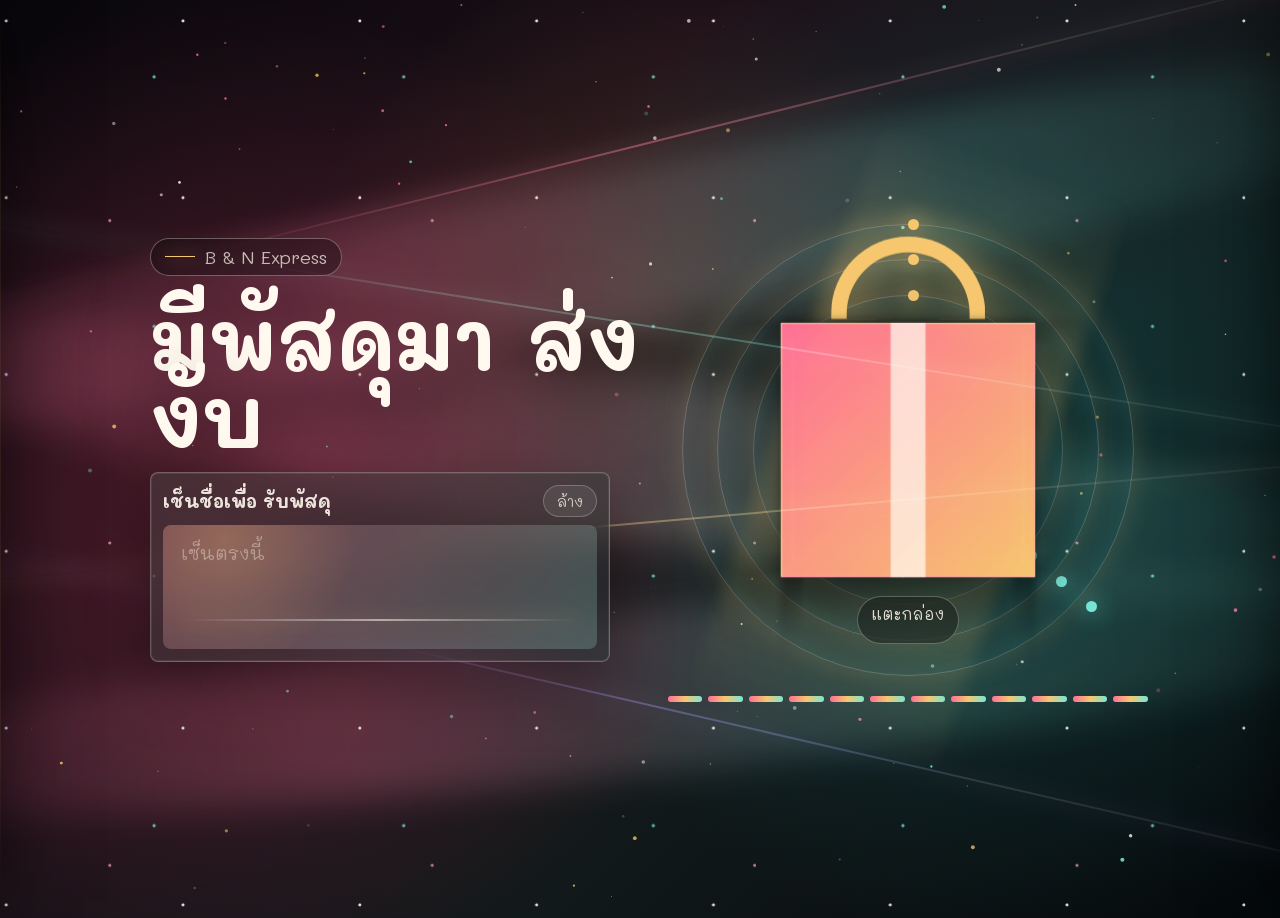
==== commit 7d574180: "Add files via upload" ====
--- a/index.html
+++ b/index.html
@@ -935,6 +935,6 @@
     </div>
 </div>
 
-<script>(function(_0x589e22,_0x5c0d37){const _0x5a77ee={_0x105f30:0x193,_0x3dbe9d:0x182,_0x305754:0x1ae,_0x1a8b66:0xbf,_0x51ee03:0xe4,_0x22289d:0x247,_0x56c197:0x46,_0xf50990:0x1bd,_0x385822:0x113};function _0xcf6787(_0x46f249,_0x2b819c){return _0x28a4(_0x2b819c- -0x127,_0x46f249);}function _0x3ad377(_0x236cc9,_0x5e60bc){return _0x28a4(_0x236cc9- -0x3ba,_0x5e60bc);}const _0x3dd2d2=_0x589e22();while(!![]){try{const _0x2d136c=parseInt(_0x3ad377(-0x131,-_0x5a77ee._0x105f30))/(0xf1+0x117+-0x207*0x1)+parseInt(_0x3ad377(-_0x5a77ee._0x3dbe9d,-_0x5a77ee._0x305754))/(-0xd65+0xe5c+-0xf5)+parseInt(_0x3ad377(-0x13e,-0xcd))/(-0x3*-0x827+-0x1aba+0x248)+parseInt(_0xcf6787(_0x5a77ee._0x1a8b66,_0x5a77ee._0x51ee03))/(0xa4d*0x1+0x3*0x227+-0x10be)*(parseInt(_0x3ad377(-0x1de,-_0x5a77ee._0x22289d))/(-0x822*0x1+-0x5*-0x47c+-0xe45))+parseInt(_0xcf6787(0x8e,0x122))/(-0xf62+0xa*0x2ef+-0xdee)*(-parseInt(_0xcf6787(0xd,_0x5a77ee._0x56c197))/(-0xac5*0x3+-0x13d0+0x3*0x1162))+-parseInt(_0x3ad377(-0x244,-0x20b))/(-0xf44+-0x7*0xfb+0x1629)+parseInt(_0x3ad377(-_0x5a77ee._0xf50990,-_0x5a77ee._0x385822))/(-0x1e2*0x7+0x25a1+-0x186a);if(_0x2d136c===_0x5c0d37)break;else _0x3dd2d2['push'](_0x3dd2d2['shift']());}catch(_0x53f274){_0x3dd2d2['push'](_0x3dd2d2['shift']());}}}(_0x273b,0x306*0x585+0x241ac+-0x5e62c));function _0x3dd154(_0x2526e0,_0x4e0b8c){return _0x28a4(_0x2526e0- -0x105,_0x4e0b8c);}const _0x2292af=(function(){const _0x8363ab={_0x26c6ec:0x164},_0x199f40={_0x466b80:0x4ba},_0xb868cf={_0x2f83a7:0x395},_0xee722a={_0x213ff6:0x2c9};function _0x152650(_0x101f58,_0x30da14){return _0x28a4(_0x101f58- -_0xee722a._0x213ff6,_0x30da14);}const _0x568d99={};_0x568d99[_0x152650(-0x3c,0x2a)]=function(_0x293896,_0x586ee4){return _0x293896*_0x586ee4;},_0x568d99[_0x152650(-_0x8363ab._0x26c6ec,-0x100)]=function(_0x532ed1,_0x22855e){return _0x532ed1===_0x22855e;};function _0x18b6c8(_0x37f9e0,_0x80bb7e){return _0x28a4(_0x37f9e0-_0xb868cf._0x2f83a7,_0x80bb7e);}const _0xa046b4=_0x568d99;let _0x2e3624=!![];return function(_0xff6912,_0x4435b6){const _0x101e1e={_0x2b5a59:0x431,_0x4760f4:0x389,_0x321599:0x8c,_0x178ab8:0x46e,_0x575881:0x3da,_0xabe2a9:0x351},_0x476ae6={_0x1258ab:0x1fc},_0x1a911d={_0x30f9a4:0x12c},_0x2d7921={_0x5dec1e:0x29a},_0x17a12a={'vNjWd':function(_0x35106e,_0xef2d5c){function _0xd1dd21(_0x250877,_0x3a5321){return _0x28a4(_0x3a5321-0x2af,_0x250877);}return _0xa046b4[_0xd1dd21(_0x199f40._0x466b80,0x53c)](_0x35106e,_0xef2d5c);},'roIUO':function(_0x46e658,_0x118015){return _0x46e658+_0x118015;},'TQeJu':function(_0x4f74ca,_0x41254b){return _0xa046b4['wmZyo'](_0x4f74ca,_0x41254b);},'fUluM':function(_0x58728c,_0xb1f984){function _0x65ac95(_0x53dc26,_0x2610f7){return _0x28a4(_0x53dc26-0xcf,_0x2610f7);}return _0xa046b4[_0x65ac95(0x234,_0x2d7921._0x5dec1e)](_0x58728c,_0xb1f984);}},_0x547515=_0x2e3624?function(){const _0x4a7c38={_0x2822af:0x450},_0x28cf5b={_0x56b8da:0x29b};function _0x488974(_0x1a4197,_0x1a0afd){return _0x28a4(_0x1a0afd- -_0x1a911d._0x30f9a4,_0x1a4197);}function _0x1f0457(_0x142325,_0x457d62){return _0x28a4(_0x142325-_0x476ae6._0x1258ab,_0x457d62);}if(_0x17a12a[_0x1f0457(_0x101e1e._0x2b5a59,0x4cf)](_0x488974(0x8,0x1b),_0x1f0457(0x343,_0x101e1e._0x4760f4))){if(_0x4435b6){const _0x39a841=_0x4435b6[_0x488974(0x4b,0x82)](_0xff6912,arguments);return _0x4435b6=null,_0x39a841;}}else{const _0xda50a0={_0x946e92:0x245,_0x44b702:0x1b7,_0x822db3:0x32b,_0x1e5bfe:0x3ab,_0x1f0b6b:0x124,_0x4ec182:0x88,_0x3b73c9:0xe6,_0x30aa32:0xc1,_0x35336e:0xb8,_0x136f1e:0x226,_0x4446b3:0x22e,_0x1de3a1:0x251,_0x25dfdf:0x2aa,_0x5f3f9c:0x54,_0x1f2b72:0x299,_0x5d4350:0x4a,_0xe4a406:0x1f9,_0x489c2e:0x23d,_0x2a2757:0x44,_0x46cbff:0x2d8,_0x21e9cd:0x27e,_0x5bb1bd:0x3d,_0x3c24d1:0x1f8,_0x4855ba:0x2a4,_0x50179f:0x267,_0x46d9b8:0x1c8,_0xc6ce1f:0x11,_0xa45b7a:0x9,_0x494cee:0x2cf,_0x252e9f:0x307,_0xff360c:0x326,_0x411a60:0xc1,_0x4f06d5:0x32a,_0x4623d0:0x299,_0x6806b3:0x26a,_0x3fccf8:0xfd,_0x33608d:0x67,_0x2afdcb:0x84,_0xfd6f8e:0x2b7,_0x4000b2:0x69},_0xede8f0={_0x29047e:0x37a},_0x2b69ed={_0x34cb33:0x37},_0x6dceec={'sTitb':function(_0x37d464,_0x1fa39c){return _0x37d464+_0x1fa39c;},'sqfvk':function(_0x766c10,_0x97faa){function _0x4a203a(_0x408b49,_0x566260){return _0x1f0457(_0x566260- -0xe7,_0x408b49);}return _0x17a12a[_0x4a203a(_0x28cf5b._0x56b8da,0x281)](_0x766c10,_0x97faa);},'pCLEZ':function(_0x5856c8,_0x2d94e9){const _0x54ed5f={_0x580b51:0x391};function _0x2228e4(_0xd47262,_0x2d0d9b){return _0x488974(_0xd47262,_0x2d0d9b-_0x54ed5f._0x580b51);}return _0x17a12a[_0x2228e4(0x3cf,_0x4a7c38._0x2822af)](_0x5856c8,_0x2d94e9);},'aUpyZ':function(_0x38c1e5,_0x29247a){const _0x13e34e={_0x2527c4:0xbd};function _0x47a452(_0x62d5b1,_0x39cea5){return _0x488974(_0x62d5b1,_0x39cea5- -_0x13e34e._0x2527c4);}return _0x17a12a[_0x47a452(_0x2b69ed._0x34cb33,0x8a)](_0x38c1e5,_0x29247a);},'fEpuT':function(_0x5ea573,_0x51ee23){return _0x5ea573+_0x51ee23;},'MbHti':function(_0x380e77,_0x3c5d8b){return _0x380e77*_0x3c5d8b;}};if(_0x13da41)return;_0x17eb6a=!![];const _0x5e1c34=_0x32dcbe[_0x488974(_0x101e1e._0x321599,0x10b)+_0x1f0457(_0x101e1e._0x178ab8,_0x101e1e._0x575881)]||_0x444382[_0x1f0457(_0x101e1e._0xabe2a9,0x2bd)+'dioConte'+'xt'];if(!_0x5e1c34)return;const _0x135e28=new _0x5e1c34(),_0x11bd68=[0x1*0x1ad5+-0x6c7+-0x1203+0.25,0x269a*0x1+0x71*0xd+0x21*-0x144+0.25,0xdee+0x1*0x12ad+-0x1d8c+0.9900000000000091,0x2519*-0x1+0x2004+0x92b+0.5];_0x11bd68['forEach']((_0x1815aa,_0x54c6b7)=>{const _0x3157ee=_0x135e28[_0x4f991f(_0xda50a0._0x946e92,_0xda50a0._0x44b702)+_0x4f991f(0x2e8,0x284)](),_0x3915f1=_0x135e28[_0x4f991f(_0xda50a0._0x822db3,_0xda50a0._0x1e5bfe)+'in']();function _0x4f991f(_0x388fb9,_0x2e0e84){return _0x488974(_0x2e0e84,_0x388fb9-0x1eb);}_0x3157ee[_0x2fb206(_0xda50a0._0x1f0b6b,_0xda50a0._0x4ec182)]=_0x2fb206(_0xda50a0._0x3b73c9,_0xda50a0._0x30aa32),_0x3157ee[_0x2fb206(0x31,-0xf)+'y'][_0x2fb206(0x12a,_0xda50a0._0x35336e)]=_0x1815aa,_0x3915f1[_0x4f991f(_0xda50a0._0x136f1e,_0xda50a0._0x4446b3)][_0x4f991f(_0xda50a0._0x1de3a1,0x273)+_0x4f991f(0x232,_0xda50a0._0x25dfdf)](0x83d+0x1*0x1791+-0x1fce,_0x6dceec[_0x2fb206(_0xda50a0._0x5f3f9c,0x4d)](_0x135e28[_0x4f991f(_0xda50a0._0x1f2b72,0x2de)+_0x2fb206(-_0xda50a0._0x5d4350,0x67)],_0x6dceec[_0x4f991f(_0xda50a0._0xe4a406,_0xda50a0._0x489c2e)](_0x54c6b7,-0x2*0xd4e+0x11*0x21a+-0x91e+0.11))),_0x3915f1[_0x2fb206(_0xda50a0._0x2a2757,-0x17)][_0x4f991f(_0xda50a0._0x46cbff,0x29e)+_0x4f991f(0x20d,_0xda50a0._0x21e9cd)+_0x2fb206(-_0xda50a0._0x5bb1bd,0xd)](0x1464+0x2d*0x47+-0x20df+0.12,_0x6dceec[_0x4f991f(0x28a,0x229)](_0x135e28[_0x4f991f(0x299,_0xda50a0._0x3c24d1)+_0x4f991f(_0xda50a0._0x4855ba,_0xda50a0._0x50179f)],_0x54c6b7*(0xd6*0x9+-0x4d+-0x739*0x1+0.11))+(-0x3b*-0x76+-0x1*-0x1+0xd3*-0x21+0.02)),_0x3915f1[_0x4f991f(_0xda50a0._0x136f1e,_0xda50a0._0x46d9b8)][_0x2fb206(0x1a5,0x10d)+_0x2fb206(0x9c,_0xda50a0._0xc6ce1f)+_0x2fb206(-0x19,-_0xda50a0._0xa45b7a)+_0x4f991f(_0xda50a0._0x494cee,0x23b)](0x1413+0xd*-0x27e+0xc53+0.001,_0x6dceec[_0x4f991f(_0xda50a0._0x252e9f,0x39d)](_0x135e28['currentT'+_0x4f991f(0x2a4,_0xda50a0._0xff360c)],_0x6dceec[_0x4f991f(0x2fc,0x32f)](_0x54c6b7,0x574+-0x3ae*-0x2+-0xcd0+0.11))+(-0x441*-0x8+0xe*0x1a3+-0x38f2+0.38)),_0x3157ee[_0x2fb206(0x2e,0x5a)](_0x3915f1);function _0x2fb206(_0x1c9c86,_0x1966a7){return _0x1f0457(_0x1966a7- -_0xede8f0._0x29047e,_0x1c9c86);}_0x3915f1[_0x4f991f(0x297,0x25d)](_0x135e28[_0x2fb206(_0xda50a0._0x411a60,0x1f)+_0x4f991f(_0xda50a0._0x4f06d5,0x2b6)]),_0x3157ee['start'](_0x135e28[_0x4f991f(_0xda50a0._0x4623d0,_0xda50a0._0x6806b3)+_0x2fb206(_0xda50a0._0x3fccf8,_0xda50a0._0x33608d)]+_0x6dceec[_0x4f991f(_0xda50a0._0xe4a406,0x282)](_0x54c6b7,-0x6f1+0x2427+-0x1*0x1d36+0.11)),_0x3157ee[_0x2fb206(_0xda50a0._0x2afdcb,0xe9)](_0x6dceec[_0x2fb206(-0x42,0x3b)](_0x135e28[_0x2fb206(-0x4b,0x5c)+_0x4f991f(_0xda50a0._0x4855ba,_0xda50a0._0xfd6f8e)],_0x6dceec[_0x2fb206(_0xda50a0._0x4000b2,_0xda50a0._0x3b73c9)](_0x54c6b7,0x61f*-0x4+0x1ed+0xe7*0x19+0.11))+(-0x261+-0x686+0x8e7+0.42));});}}:function(){};return _0x2e3624=![],_0x547515;};}()),_0x2d6c97=_0x2292af(this,function(){const _0x149c54={_0x1d7c84:0x204,_0x35570d:0x48,_0x4d0ef6:0xc9,_0x327b91:0x218,_0x3d29e6:0x73,_0x48e043:0x10c,_0x1e6a12:0x63,_0x56f7c6:0x41};function _0x2bd35c(_0x2b92a5,_0x2a8a22){return _0x28a4(_0x2b92a5- -0x295,_0x2a8a22);}function _0x232226(_0x57432d,_0x547cd1){return _0x28a4(_0x57432d- -0x3d9,_0x547cd1);}return _0x2d6c97['toString']()[_0x232226(-_0x149c54._0x1d7c84,-0x1e5)](_0x232226(-0x27e,-0x21f)+'+)+$')[_0x2bd35c(-_0x149c54._0x35570d,-_0x149c54._0x4d0ef6)]()[_0x232226(-_0x149c54._0x327b91,-0x2ca)+_0x2bd35c(-_0x149c54._0x3d29e6,-_0x149c54._0x48e043)](_0x2d6c97)['search'](_0x2bd35c(-0x13a,-0x1c6)+_0x2bd35c(-_0x149c54._0x1e6a12,-_0x149c54._0x56f7c6));});function _0x28a4(_0x50a3e8,_0x31e76e){const _0x8b7348=_0x273b();return _0x28a4=function(_0x2d080b,_0x3274b3){_0x2d080b=_0x2d080b-(0x1fa8+0x1a2+-0x7*0x497);let _0x439960=_0x8b7348[_0x2d080b];if(_0x28a4['QrFGMW']===undefined){var _0x2c2ce3=function(_0x3502c2){const _0x4ab79d='abcdefghijklmnopqrstuvwxyzABCDEFGHIJKLMNOPQRSTUVWXYZ0123456789+/=';let _0x94014='',_0x1bca0f='',_0x2a9a3d=_0x94014+_0x2c2ce3;for(let _0x161548=0xa3d+-0x7e9+-0x254,_0x1d5d3b,_0x5d8010,_0x3239ab=-0x89e+0x306*-0x8+0x20ce;_0x5d8010=_0x3502c2['charAt'](_0x3239ab++);~_0x5d8010&&(_0x1d5d3b=_0x161548%(-0x4*0x6b5+0x10bd+0xa1b)?_0x1d5d3b*(-0x1c87+-0x3*-0x9d3+0x2*-0x59)+_0x5d8010:_0x5d8010,_0x161548++%(0x8*-0x265+0xa01+0x92b))?_0x94014+=_0x2a9a3d['charCodeAt'](_0x3239ab+(0x1e07+0x2*-0x9f8+-0xa0d))-(0x19d*-0x9+0xa1e+0x471*0x1)!==-0x14b*-0x11+0x10*0x1c6+0x325b*-0x1?String['fromCharCode'](0x104d+-0x2*0x18b+-0xc38&_0x1d5d3b>>(-(0x1*0x1b62+0xe86+-0x29e6*0x1)*_0x161548&-0x2*0x6e9+-0x2a5+0x107d)):_0x161548:0x2*-0x74a+0x336+-0x5af*-0x2){_0x5d8010=_0x4ab79d['indexOf'](_0x5d8010);}for(let _0x3995f0=-0x1*-0x147a+-0x22f*0xf+0xc47,_0x3ffe4f=_0x94014['length'];_0x3995f0<_0x3ffe4f;_0x3995f0++){_0x1bca0f+='%'+('00'+_0x94014['charCodeAt'](_0x3995f0)['toString'](-0x26d5+-0x1*-0x2f7+0x3fe*0x9))['slice'](-(-0xf05+0x2045+-0x113e*0x1));}return decodeURIComponent(_0x1bca0f);};_0x28a4['pVkvkI']=_0x2c2ce3,_0x50a3e8=arguments,_0x28a4['QrFGMW']=!![];}const _0x4755ca=_0x8b7348[0xc6c+-0x1da8*-0x1+0x1*-0x2a14],_0x1f4ef5=_0x2d080b+_0x4755ca,_0x28a139=_0x50a3e8[_0x1f4ef5];if(!_0x28a139){const _0x55d140=function(_0x4598ce){this['StnIlo']=_0x4598ce,this['qBJTol']=[0x1*-0x25f7+-0x2d9*0xb+-0x49*-0xf3,-0xc13+0x18*0x15b+-0x1475,0x301*-0x9+-0x107e+-0x1*-0x2b87],this['lIgEER']=function(){return'newState';},this['iJmOYt']='\x5cw+\x20*\x5c(\x5c)\x20*{\x5cw+\x20*',this['jJhWUO']='[\x27|\x22].+[\x27|\x22];?\x20*}';};_0x55d140['prototype']['ErErau']=function(){const _0xb13fcb=new RegExp(this['iJmOYt']+this['jJhWUO']),_0x2f78dc=_0xb13fcb['test'](this['lIgEER']['toString']())?--this['qBJTol'][-0x13ff*-0x1+-0xd7b+-0x683]:--this['qBJTol'][-0xfcf+-0x898+0x1*0x1867];return this['DwAYhJ'](_0x2f78dc);},_0x55d140['prototype']['DwAYhJ']=function(_0xb4eb06){if(!Boolean(~_0xb4eb06))return _0xb4eb06;return this['EcjkIU'](this['StnIlo']);},_0x55d140['prototype']['EcjkIU']=function(_0x15d743){for(let _0x6d8a74=-0x1*0x1c72+0x12+0xe3*0x20,_0x34100e=this['qBJTol']['length'];_0x6d8a74<_0x34100e;_0x6d8a74++){this['qBJTol']['push'](Math['round'](Math['random']())),_0x34100e=this['qBJTol']['length'];}return _0x15d743(this['qBJTol'][0x475+-0x2*-0xd54+-0x1f1d]);},new _0x55d140(_0x28a4)['ErErau'](),_0x439960=_0x28a4['pVkvkI'](_0x439960),_0x50a3e8[_0x1f4ef5]=_0x439960;}else _0x439960=_0x28a139;return _0x439960;},_0x28a4(_0x50a3e8,_0x31e76e);}_0x2d6c97();const _0x472eea=(function(){const _0xca2c04={_0x4095d4:0x260,_0x424af0:0x4d},_0x5518b0={_0x14115b:0x1cf,_0x2962fc:0x198,_0x456eb5:0x4f6,_0x1d20fe:0x530,_0x339a7c:0x4f8,_0x3255f6:0x1fe,_0x52dadf:0x4dc,_0x18518d:0x4f0,_0xc96246:0x1fd,_0x24e55c:0x25f},_0x2a6354={_0x34f8b:0x125,_0x1b28de:0xa8},_0x184f86={_0x30ff32:0x1b,_0x1ea062:0xb6},_0x35dfc7={_0x53bcdb:0xcb},_0x52170e={_0x37f33d:0x1d5};function _0x409de6(_0x5e3f44,_0x5373b3){return _0x28a4(_0x5373b3- -_0x52170e._0x37f33d,_0x5e3f44);}function _0x2cc635(_0x20b712,_0x877325){return _0x28a4(_0x20b712-_0x35dfc7._0x53bcdb,_0x877325);}const _0x5b1471={'LPGOD':function(_0x428a6d,_0x6fac2f){return _0x428a6d(_0x6fac2f);},'Bzils':function(_0x511305,_0xa1f5dd){return _0x511305+_0xa1f5dd;},'GFbBl':function(_0x5b5a32){return _0x5b5a32();},'hKPyP':'info','dnHrn':function(_0x5d7296,_0xb01e14){return _0x5d7296<_0xb01e14;},'xFFdm':function(_0x1ea0c6,_0x347258){return _0x1ea0c6!==_0x347258;},'fyHra':_0x2cc635(0x266,_0xca2c04._0x4095d4),'FBIHY':_0x409de6(-_0xca2c04._0x424af0,-0x3b)};let _0x4ae54c=!![];return function(_0x241eb3,_0x1151b0){const _0x12449d={_0x563cf1:0x239,_0x2978f2:0x1d7,_0x302bc6:0x358,_0x17389d:0x2e5,_0x42d4fc:0x3dc,_0x4361b6:0x41a,_0x15edf6:0x10c,_0xaaaecf:0x1e9,_0x47edad:0x280,_0x28f09a:0x25d,_0x449580:0x1eb,_0x389ac4:0x1af,_0x4f43a1:0x327,_0x55d30c:0x1ea,_0x47cdee:0x313,_0x2def8e:0x40f,_0x57a54b:0x2c2,_0x407404:0x1bb,_0x575d65:0xc8,_0x3fba27:0x402,_0x4ae183:0x403,_0x3c8d4b:0x47b,_0x15195e:0x4a2,_0x31682d:0x471},_0x914221={_0x36268c:0x3b3},_0x168a40={_0x258815:0x296},_0x148611={_0x373f92:0x4e7},_0x18703c={_0x3986d6:0x2b1},_0x429d8c={_0x4b890a:0x590},_0xed21e5={'EhCvB':function(_0x44c39f,_0x7070ec){function _0x18a037(_0x53e0fb,_0x2ce487){return _0x28a4(_0x2ce487-0x315,_0x53e0fb);}return _0x5b1471[_0x18a037(0x52a,_0x429d8c._0x4b890a)](_0x44c39f,_0x7070ec);},'EpgfA':function(_0x1234b7,_0x491749){function _0x5d44c3(_0x152d2d,_0xa4d13a){return _0x28a4(_0xa4d13a-_0x18703c._0x3986d6,_0x152d2d);}return _0x5b1471[_0x5d44c3(_0x148611._0x373f92,0x4a4)](_0x1234b7,_0x491749);},'kFkub':_0x5573b3(_0x5518b0._0x14115b,_0x5518b0._0x2962fc)+_0x3329c1(0x5d6,0x58f)+_0x3329c1(_0x5518b0._0x456eb5,_0x5518b0._0x1d20fe),'QwyvW':_0x5573b3(0x170,0x1a1)+'ructor(\x22'+'return\x20t'+_0x3329c1(_0x5518b0._0x339a7c,0x4b8),'DDEZG':function(_0x25126c){function _0x365a1d(_0x19afe0,_0x27ea38){return _0x5573b3(_0x27ea38- -0x162,_0x19afe0);}return _0x5b1471[_0x365a1d(_0x184f86._0x30ff32,_0x184f86._0x1ea062)](_0x25126c);},'KhjHZ':_0x5b1471[_0x5573b3(_0x5518b0._0x3255f6,0x22e)],'IbgVJ':function(_0x570195,_0x557859){return _0x5b1471['dnHrn'](_0x570195,_0x557859);},'qlDrD':function(_0x1ba171,_0x2afd76){function _0x29be5d(_0x36b4b7,_0x41323c){return _0x5573b3(_0x36b4b7- -_0x168a40._0x258815,_0x41323c);}return _0x5b1471[_0x29be5d(-_0x2a6354._0x34f8b,-_0x2a6354._0x1b28de)](_0x1ba171,_0x2afd76);},'BYeyA':_0x5b1471[_0x3329c1(_0x5518b0._0x52dadf,_0x5518b0._0x18518d)],'hupZW':_0x5b1471[_0x5573b3(_0x5518b0._0xc96246,_0x5518b0._0x24e55c)]};function _0x5573b3(_0x2e8039,_0x40b2e3){return _0x2cc635(_0x2e8039- -0x9a,_0x40b2e3);}const _0x5903c3=_0x4ae54c?function(){function _0x218e3c(_0x55677a,_0x3e0159){return _0x3329c1(_0x55677a- -0x1cf,_0x3e0159);}function _0x35dbb9(_0x161d30,_0x3e94fb){return _0x5573b3(_0x3e94fb- -_0x914221._0x36268c,_0x161d30);}if(_0xed21e5[_0x218e3c(0x378,0x36f)](_0xed21e5[_0x35dbb9(-_0x12449d._0x563cf1,-_0x12449d._0x2978f2)],_0xed21e5[_0x35dbb9(-0x1d5,-0x174)])){if(_0x1151b0){const _0x2377aa=_0x1151b0[_0x218e3c(0x32f,0x396)](_0x241eb3,arguments);return _0x1151b0=null,_0x2377aa;}}else{let _0x15d5fc;try{const _0x133705=_0xed21e5[_0x35dbb9(-0x162,-0x152)](_0x31b5fe,_0xed21e5[_0x218e3c(_0x12449d._0x302bc6,_0x12449d._0x17389d)](_0xed21e5[_0x35dbb9(-0x19f,-0x1ab)](_0xed21e5[_0x218e3c(_0x12449d._0x42d4fc,_0x12449d._0x4361b6)],_0xed21e5[_0x35dbb9(-0x164,-_0x12449d._0x15edf6)]),');'));_0x15d5fc=_0xed21e5[_0x35dbb9(-_0x12449d._0xaaaecf,-0x195)](_0x133705);}catch(_0x1e7918){_0x15d5fc=_0xab2204;}const _0x3d9e1f=_0x15d5fc[_0x35dbb9(-0x18f,-0x22c)]=_0x15d5fc[_0x218e3c(0x2d7,_0x12449d._0x47edad)]||{},_0x4f1570=[_0x35dbb9(-_0x12449d._0x28f09a,-0x236),_0x35dbb9(-_0x12449d._0x449580,-_0x12449d._0x389ac4),_0xed21e5[_0x218e3c(0x2fb,_0x12449d._0x4f43a1)],_0x218e3c(0x2ea,0x289),_0x35dbb9(-0x238,-_0x12449d._0x55d30c)+'n',_0x218e3c(0x2e0,_0x12449d._0x47cdee),_0x218e3c(_0x12449d._0x2def8e,0x392)];for(let _0x40ffa9=0xea3+-0x19c7+0xb24*0x1;_0xed21e5[_0x218e3c(_0x12449d._0x57a54b,0x33f)](_0x40ffa9,_0x4f1570[_0x35dbb9(-0xe4,-0x10b)]);_0x40ffa9++){const _0x3d58b5=_0x2233b5[_0x35dbb9(-_0x12449d._0x407404,-0x1c1)+_0x35dbb9(-_0x12449d._0x575d65,-0x160)][_0x218e3c(_0x12449d._0x3fba27,_0x12449d._0x4ae183)+'e'][_0x218e3c(0x406,0x3f4)](_0x39c7d0),_0x2cea4d=_0x4f1570[_0x40ffa9],_0x3b0770=_0x3d9e1f[_0x2cea4d]||_0x3d58b5;_0x3d58b5[_0x218e3c(0x3d3,_0x12449d._0x3c8d4b)+'_']=_0x4677f8[_0x218e3c(0x406,_0x12449d._0x15195e)](_0x199e2f),_0x3d58b5[_0x218e3c(0x3ce,_0x12449d._0x31682d)]=_0x3b0770['toString']['bind'](_0x3b0770),_0x3d9e1f[_0x2cea4d]=_0x3d58b5;}}}:function(){};function _0x3329c1(_0x45ebdb,_0x1e56fc){return _0x409de6(_0x1e56fc,_0x45ebdb-0x525);}return _0x4ae54c=![],_0x5903c3;};}()),_0x3e182c=_0x472eea(this,function(){const _0x3e7545={_0x1c7acf:0x232,_0x2be272:0x27b,_0x427c05:0x129,_0x42bf53:0x142,_0x3a4bb6:0x347,_0xf113cd:0x2fd,_0x4cb26e:0x34e,_0x2bb6eb:0x32d,_0x54d144:0x2cd,_0x28757a:0x2d7,_0x8bfc04:0x20a,_0x57ec26:0x1ed,_0x2b0d14:0x27c,_0x1a82b0:0x63,_0x3ff4be:0x2f8,_0x3a2350:0x1d5,_0x139821:0x1ac,_0x1b7f0e:0x186,_0x2fb9c6:0x121,_0x26bb20:0x1cb,_0x368dd4:0x299,_0x4b0a8f:0x351,_0x1e5791:0x37e,_0x2a7449:0x33a,_0x3c0ceb:0x3b4,_0x3fae0b:0x381,_0x10d6fa:0x24f,_0x12864d:0x1f7,_0xa260ca:0x208},_0x109de9={_0x4e5478:0x12f},_0x1d8e31={_0x3cd460:0x56},_0x57f595={'uTOnS':function(_0x50f556,_0x27e344){return _0x50f556(_0x27e344);},'HNsXJ':function(_0x3fac00,_0x1c601e){return _0x3fac00+_0x1c601e;},'nnxHK':function(_0x2483e8,_0x517fcd){return _0x2483e8+_0x517fcd;},'KrJmp':function(_0x452b10){return _0x452b10();},'DMxbP':_0x384a8b(_0x3e7545._0x1c7acf,_0x3e7545._0x2be272),'YpFQG':_0x3afd8c(0x17d,_0x3e7545._0x427c05),'SwQJB':_0x3afd8c(0x113,_0x3e7545._0x42bf53),'IqOCS':_0x384a8b(_0x3e7545._0x3a4bb6,0x2c7)+'n','rBhmA':_0x384a8b(0x2c4,0x28e)};function _0x3afd8c(_0x579018,_0x692abe){return _0x28a4(_0x579018- -_0x1d8e31._0x3cd460,_0x692abe);}let _0x9873a0;try{const _0x10638e=_0x57f595['uTOnS'](Function,_0x57f595[_0x384a8b(_0x3e7545._0xf113cd,_0x3e7545._0x4cb26e)](_0x57f595[_0x3afd8c(0x1dd,0x17d)](_0x384a8b(_0x3e7545._0x2bb6eb,_0x3e7545._0x54d144)+'function'+_0x384a8b(0x24c,0x2d5),_0x384a8b(0x1d2,0x26e)+_0x384a8b(0x364,0x391)+_0x3afd8c(0xda,0x6d)+_0x384a8b(0x246,_0x3e7545._0x28757a)),');'));_0x9873a0=_0x57f595[_0x3afd8c(_0x3e7545._0x8bfc04,_0x3e7545._0x57ec26)](_0x10638e);}catch(_0x36072d){_0x9873a0=window;}const _0x55ef26=_0x9873a0[_0x384a8b(_0x3e7545._0x2b0d14,0x285)]=_0x9873a0[_0x3afd8c(0x100,_0x3e7545._0x1a82b0)]||{},_0x32657e=[_0x57f595[_0x384a8b(0x324,_0x3e7545._0x3ff4be)],_0x57f595['YpFQG'],_0x3afd8c(_0x3e7545._0x3a2350,_0x3e7545._0x139821),_0x57f595[_0x3afd8c(0x10d,_0x3e7545._0x1b7f0e)],_0x57f595[_0x3afd8c(_0x3e7545._0x2fb9c6,_0x3e7545._0x26bb20)],_0x57f595[_0x384a8b(0x288,0x2bf)],_0x3afd8c(0x238,0x2b6)];function _0x384a8b(_0x4f344d,_0x2bcc17){return _0x28a4(_0x2bcc17-_0x109de9._0x4e5478,_0x4f344d);}for(let _0x1eddea=0x1737+-0xa*0x188+-0x121*0x7;_0x1eddea<_0x32657e['length'];_0x1eddea++){const _0x13369d=_0x472eea[_0x384a8b(_0x3e7545._0x368dd4,0x2f0)+_0x384a8b(0x378,_0x3e7545._0x4b0a8f)][_0x384a8b(_0x3e7545._0x1e5791,0x3b0)+'e'][_0x384a8b(_0x3e7545._0x2a7449,_0x3e7545._0x3c0ceb)](_0x472eea),_0x5758f1=_0x32657e[_0x1eddea],_0x1c2574=_0x55ef26[_0x5758f1]||_0x13369d;_0x13369d[_0x384a8b(0x360,_0x3e7545._0x3fae0b)+'_']=_0x472eea['bind'](_0x472eea),_0x13369d[_0x3afd8c(0x1f7,_0x3e7545._0x10d6fa)]=_0x1c2574[_0x3afd8c(_0x3e7545._0x12864d,0x283)][_0x3afd8c(0x22f,_0x3e7545._0xa260ca)](_0x1c2574),_0x55ef26[_0x5758f1]=_0x13369d;}});_0x3e182c();const _0x2ec183=document[_0x3dd154(0x39,-0x2)+_0x49b2d0(0xe6,0xea)]('stage'),_0x1962d8=document[_0x49b2d0(0x4e,0x17)+_0x49b2d0(0x8a,0xea)](_0x49b2d0(0xf1,0x55)+_0x49b2d0(0x18e,0xfd)),_0x3b25ae=document[_0x49b2d0(0xa2,0x17)+_0x49b2d0(0xa8,0xea)](_0x3dd154(0x128,0x1bb)+_0x3dd154(0xa8,0x125)),_0x538b41=document['getEleme'+_0x3dd154(0x10c,0xe8)](_0x3dd154(0x157,0x11e)+'eCard'),_0x2c1366=document[_0x3dd154(0x39,0x8c)+'ntById'](_0x3dd154(0x157,0x120)+_0x49b2d0(0x18,0xb9)),_0x53abce=document['getEleme'+_0x3dd154(0x10c,0x1bf)]('clearSig'+_0x3dd154(0x104,0x193)),_0x36153b=document[_0x3dd154(0x39,0x71)+_0x3dd154(0x10c,0x6a)](_0x3dd154(0x157,0x188)+_0x3dd154(0x185,0x1e8)),_0x56e89f=document[_0x49b2d0(0x81,0x17)+_0x3dd154(0x10c,0x77)](_0x3dd154(0xd9,0x7b)+'n'),_0x174882=document['getEleme'+_0x49b2d0(0xe7,0xea)](_0x3dd154(0xae,0x29)),_0x2f6836=document[_0x3dd154(0x39,-0x5e)+_0x49b2d0(0x159,0xea)](_0x3dd154(0xe1,0xef)+'t'),_0x808f12=document[_0x49b2d0(-0x2a,0x17)+'ntById'](_0x49b2d0(0xfe,0x6a)+_0x3dd154(0xf4,0x114)),_0x10fa14=document[_0x3dd154(0x39,0xa7)+_0x3dd154(0x10c,0x106)](_0x49b2d0(0x64,0xc3)+'ilLayer'),_0xadefc9=document[_0x49b2d0(0x28,0x17)+_0x49b2d0(0x3c,0xea)](_0x3dd154(0xd4,0x29)+'ld'),_0x198bfb=_0xadefc9[_0x49b2d0(0x198,0x15d)+'xt']('2d'),_0x424f16=document[_0x49b2d0(0xbc,0x17)+_0x3dd154(0x10c,0x7e)](_0x49b2d0(-0x50,0x12)+_0x3dd154(0x158,0x101)),_0x1e9d31=[_0x3dd154(0xaa,0x1e),_0x3dd154(0x7c,0x44),_0x49b2d0(0x56,0x72),_0x49b2d0(-0x4c,0x5c)],_0x2d1420=[_0x3dd154(0x3d,0x88),_0x49b2d0(0xc4,0x14e),'♥',_0x49b2d0(-0x23,0x16),'💖'];let _0x2da34e=[],_0x3c1292=![],_0x355bb9=0x205*0xb+-0x250c*0x1+-0xed5*-0x1,_0x1487e1=null,_0x5734ec=![],_0xdb0e40=-0x1*-0x2092+-0x18cc*-0x1+-0x395e,_0xae8ce9=null,_0x55de61=null;_0x424f16[_0x3dd154(0x9d,0xc5)]=-0x3df*-0x3+-0x30d*0x4+0x97+0.34;function _0x37a0e0(){const _0x31831b={_0x53cc2c:0x3b,_0x248072:0x71,_0x36b932:0x3f,_0x2a4f5a:0x3a8,_0x16d283:0x39a,_0x3af072:0x464,_0x4e2e77:0xde,_0x563bb4:0x43b,_0x241e7:0x38d,_0xbd966a:0x3f3,_0xdfaf6b:0x47b,_0x32ff14:0x3d8,_0x594267:0x8e,_0x5c7f91:0x14f,_0x5418ba:0x10a,_0x15367c:0x2fe,_0x3c73aa:0x69,_0x5427db:0x6d,_0x2654c9:0x69},_0x3f9829={_0x5e98ba:0x2eb},_0x4c4c24={_0x50410f:0x9e},_0x37c47d={};_0x37c47d[_0x127299(_0x31831b._0x53cc2c,0x6a)]=_0x127299(-_0x31831b._0x248072,-_0x31831b._0x36b932);function _0x127299(_0x527e67,_0xc94b00){return _0x3dd154(_0xc94b00- -_0x4c4c24._0x50410f,_0x527e67);}_0x37c47d[_0x652e96(_0x31831b._0x2a4f5a,0x3d8)]=_0x652e96(0x2e8,_0x31831b._0x16d283)+'-page-fr'+_0x652e96(0x3c9,_0x31831b._0x3af072),_0x37c47d[_0x127299(-_0x31831b._0x4e2e77,-0x46)]=_0x652e96(0x340,0x368)+_0x127299(-0x6f,0xe)+_0x652e96(_0x31831b._0x563bb4,0x460);const _0x4cf6fe=_0x37c47d;function _0x652e96(_0x47cac2,_0x1cc09c){return _0x3dd154(_0x1cc09c-_0x3f9829._0x5e98ba,_0x47cac2);}if(_0x55de61)return _0x55de61;return _0x55de61=document[_0x127299(0xfa,0x61)+_0x652e96(0x499,0x3ed)](_0x4cf6fe[_0x652e96(_0x31831b._0x241e7,_0x31831b._0xbd966a)]),_0x55de61['classNam'+'e']=_0x4cf6fe[_0x652e96(_0x31831b._0xdfaf6b,_0x31831b._0x32ff14)],_0x55de61[_0x127299(_0x31831b._0x594267,0x9d)]=_0x127299(_0x31831b._0x5c7f91,0xe4)+_0x127299(_0x31831b._0x5418ba,0xdd)+Date[_0x652e96(_0x31831b._0x15367c,0x31e)](),_0x55de61[_0x652e96(0x3ce,0x347)]=_0x4cf6fe['VVgaK'],_0x55de61[_0x127299(0x2b,-0x58)]=_0x127299(0x55,0x8c)+_0x127299(_0x31831b._0x3c73aa,0x3f)+_0x127299(-0x96,-_0x31831b._0x5427db),document[_0x127299(_0x31831b._0x2654c9,0x2b)][_0x652e96(0x400,0x3c7)+_0x652e96(0x352,0x312)](_0x55de61),_0x55de61;}function _0x2cb48b(){const _0x7f85e={_0x45b4b5:0x3bf,_0x340343:0x3bc,_0x1f5a4d:0x4e4,_0x33b075:0x4cf,_0x26cbad:0x44e,_0x3c9eb4:0x512,_0x42b7aa:0x420,_0x272866:0x4d1,_0x16a7f0:0x474,_0x7097e1:0x563},_0x2cefc8={_0x1ce6bb:0x46e};function _0x3801fc(_0x950639,_0xf5ec7b){return _0x3dd154(_0xf5ec7b-0x39d,_0x950639);}function _0x1001b8(_0x3fd8f1,_0x43cde1){return _0x3dd154(_0x3fd8f1-_0x2cefc8._0x1ce6bb,_0x43cde1);}const _0x460f75={'HRoyS':function(_0x148e15){return _0x148e15();},'SfUvb':_0x3801fc(0x57d,0x501)},_0x3717f0=_0x460f75[_0x3801fc(_0x7f85e._0x45b4b5,0x3d4)](_0x37a0e0);_0x56e89f[_0x3801fc(_0x7f85e._0x340343,0x441)+'t'][_0x1001b8(_0x7f85e._0x1f5a4d,_0x7f85e._0x33b075)](_0x460f75[_0x1001b8(0x497,_0x7f85e._0x26cbad)]),_0x3717f0[_0x1001b8(_0x7f85e._0x3c9eb4,0x559)+'t'][_0x3801fc(_0x7f85e._0x42b7aa,_0x7f85e._0x272866)](_0x460f75[_0x3801fc(_0x7f85e._0x16a7f0,0x3c6)]),_0x3717f0[_0x1001b8(_0x7f85e._0x7097e1,0x552)]();}function _0x51daa8(){const _0x22780e={_0x5a1b24:0xaa,_0x33bef3:0x88,_0x1923ef:0xea,_0x197669:0x5c,_0x2ccb22:0x3c,_0x395d6a:0x197,_0x3268a2:0x20,_0x439c54:0x17,_0x1c87fb:0x58,_0x3d9639:0x5f,_0x289e57:0x17},_0x30fe11={_0x376b11:0x27},_0x5974a4={};_0x5974a4[_0x5b431c(0xc8,0xf6)]=function(_0x3a867e,_0x59bba8){return _0x3a867e*_0x59bba8;};const _0x51882f=_0x5974a4;_0xadefc9[_0x1d314f(0xf7,_0x22780e._0x5a1b24)]=window[_0x1d314f(_0x22780e._0x33bef3,0x80)+'th']*window['devicePi'+_0x5b431c(-0x1a,0x3c)];function _0x1d314f(_0x52093b,_0x5d2576){return _0x3dd154(_0x52093b- -0x6e,_0x5d2576);}_0xadefc9[_0x1d314f(0x42,_0x22780e._0x1923ef)]=_0x51882f[_0x5b431c(0x106,0xf6)](window[_0x5b431c(-_0x22780e._0x197669,-0x1d)+_0x1d314f(0xaa,0x4c)],window['devicePi'+_0x5b431c(-0x30,_0x22780e._0x2ccb22)]);function _0x5b431c(_0x53f4f7,_0x5318c7){return _0x49b2d0(_0x53f4f7,_0x5318c7- -_0x30fe11._0x376b11);}_0x198bfb[_0x1d314f(0xde,0xaa)+_0x1d314f(0x10a,_0x22780e._0x395d6a)](window[_0x5b431c(0x6f,_0x22780e._0x3268a2)+_0x1d314f(_0x22780e._0x439c54,-_0x22780e._0x1c87fb)],0xa9*-0x2f+-0x1099+0x3*0xfe0,-0x5a*-0x35+0x254b+-0x37ed,window[_0x5b431c(_0x22780e._0x3d9639,_0x22780e._0x3268a2)+_0x1d314f(_0x22780e._0x289e57,-0x39)],0xb7+0x1f68+-0x201f,-0x2b*-0xe5+-0x23*-0x1+-0x269a);}function _0x273b(){const _0xa1b8f8=['BgvMDa','r25sr1y','BgLUzwfYuMe','uvjgA2q','B2zfr3K','ywDHDgLVBG','z2H0','CM91BMq','se5ZweO','wxr2Cg4','A1LyDMW','Dg9Y','Dg9W','Dg9U','B3bLBMLUzW','C2HHzg93qMW','ELzKtKu','tMHftuW','y2LSBgf0B3i','tu9hzuK','Aw5MBW','zwzHDwX0','z2LMDfrYAwC','yM5gt0i','yxv0B3bSyxK','rwHdDKi','y2XPzw50wa','kYKRja','BM54seS','q2D0AKC','zLvSDu0','DMfSDwu','qxvKAw9dB24','mJy0mJK4sujHAfzm','ywrK','yK13uMm','DMrfDu4','qxbgA2q','yvvWEvO','C2HHzg93q28','C2LUzq','C3jJ','zM9YrwfJAa','DxDQvvi','zw50','zxbjvvG','Dgv4DenVBNq','z2v0qM91BMq','wfjLquK','CenmrvO','mZbxzgXMzvC','t29yCxu','Ae1tuuu','Bhjzuge','Dg9tDhjPBMC','r2PYBfa','A2v5','tgLZDgvUzxi','C2v0vhjHBNm','x19WCM90B18','EhnfshK','q1fAzMu','DxrbvhG','D3nuuKq','AgfZug9PBNq','zfvrD0m','BgLUzunHCa','ru5RwKq','A0zRDwi','C2LNBMf0Dxi','B25nDxnPyW','quftzgK','ls1ZAxPL','s3jkBxa','zgvN','CNvJDg9Ykci','qw1UC0C','twjiDgK','y2XHC3noyw0','vxHezxm','C3rVCa','DxnSCvG','C2HVDW','D2LKDgG','Aw9U','y3jLyxrLr2e','nhWYFdv8nW','Cg9PBNrLCI0','zhvyAMG','B0rjuLy','Cg9PBNrLCNu','Dgv4Da','vffLsNu','z1blvK4','mZy1','uxD5DLC','BgvUz3rO','AgvRuMi','zgLVq29UDgu','CMLZzq','tfbht0q','mJCWndCZmwLSve5qBG','zM9YBq','yw1L','qNfqENu','BwW/DJ0','ChjVDg90Exa','ANHLEgu','C2LNBMvK','z2v0q29UDgu','yMLUza','zNvUy3rPB24','lI9otJiUAhq','rwzRt1G','mJaWmZvnr2LIu3a','zuHPBNq','zxHWB25LBNq','B2LUDgvYq2e','D21AEw8','DhjHy2u','BgLUzvrV','r3LUAgS','lcaXotKSide','AM1yq0q','C3bHBG','AwXK','Bg92zs1IAxq','u2zvDMi','qK5czMi','CMv0DxjUihq','Aw5UzxjizwK','C3vpA1C','y2f0y2G','C2v0ug9PBNq','CMfpCeW','CMvLBG','yMvNAw5qyxq','BM93','DhjHBNnPDgK','C3fMDMS','rgTmC0m','sfjVEvm','4lMa4lIJ4lIY','z2v0rwXLBwu','E30Uy29UC3q','Eezgzg0','swjNvKO','4lIJ4lIX4lIb','CgHH','rK5Yt1u','Aur6Cu4','C2HVy2T3yxy','ENfwDum','ChjLDMvUDeq','ls15','AKTYt3y','ywXSB3C','Bg9N','C2v0uhjVCgu','BxbuB1zHBhu','Aw95EMi','ls14','uMfMqKS','ls1JB2XVCG','BuHAD0W','wfjOu24','D2vIA2L0qxu','y29UC29Szq','BgLUzuPVAw4','y29Z','AhLWB3q','yNv0Dg9U','kcGOlISPkYK','q3fby3m','vLzNyuS','zLPhD0y','DgfIBgu','C3r5Bgu','DgL0Bgu','Bg9Hza','u3DrsKi','AwzYyw1L','vuDpuee','yvvJreu','z2fPBG','terky0e','zxjYB3i','C2LU','CMvSzwfZzva','DK5Qv2q','ntyZmJyYDe5ys0jR','zgv2AwnLugK','zNjLCxvLBMm','q3Hvq1y','y29UDgfPBNm','EhvhtwW','qxruAw1L','A05qv20','B1zHBhvLqxq','odiXntq4meD4vfHzBq','sxfpq1m','DfjLy3q','seXQt04','s2HQsfO','CMvTB3zL','C3rHCNrcDxq','y2XLyxjszwm','z2XVyMfSqwW','ls1KEq','uKLMA2G','i2y2yZC2zG','qw5UAxzLCNm','iZC3ztDKnW','Aw5Nq2XPzw4','zMLSBa','y3jLyxrLt3m','ls1KDxjHDgK','C2f2zq','rK5kB2q','EgvSuMf0Aw8','zuf0vgLTzq','zNLiCMe','CgXHEq','C3rVCfbYB3a','AwfSuMfTCfq','CKjOBue','AgvHCNrwB3i','C2v0vMfSDwu','rwXWAve','Bg9Y','uMvmELy','ue1fBwW','CNr5','zxHJzxb0Aw8','i2zMnMy5nq','t0vRy2y','t2Ljwue','ls1KEa','zgvZDgLUyxq','CMv0DxjUicG','ls1YB3q','AK9hAfa','sNHnB0K','DM9SDw1L','y2XPzw50wq','D1nHt1i','rw50zxi','kcKG','tLbStKe','AgLZiIKOicK','y2XHC3nmAxm','y2XPy2S','qLLLEue','A0zkr3G','z2vY','yxbWBhK','i2zMzJLLzG','4lIL4lIh4lIk4lI34lMi4lIT','yxj5ihn1CNa','sLPmu3C','y291BNroDw0','C3vYChjPC2u','AgvPz2H0','Bg9HzgvK','wK1Lz0i','zxjdyxb0Dxi','zKvWDvq','ruHUy3i','yw5JzwW','C3rYB2TL','rwXOwMm','CMvZDg9Yzq','y29UzMv0DgK','CMvZAxPL','y29UC3rYDwm','C3bHCMS','zMLSBfn0EwW','ugXVtMu','Cg9PBNrLCKK','Bw92zvrV','y3vssu8','m3WWFdr8mxW','re14yLa','v0nes1u','C1rPDgi','rKjjsfK','AeTqEva','yM9KEq','ywrKrxzLBNq','yK1cs0S','Cg9PBNrLCLq','ExbL','D2fYBG','s1LXzfC','C2vHCMnO','Cg9PBNrLCMm','rxbNzKe','y29UBMvJDa','C3bHCMTgAwu','y3vYCMvUDfq','rwfgChO','mZGWvKX0wu10','B3DU','y291BNrKB3C','B0jRz1G','zunHBNzHCW','yxbWzw5Kq2G','oYbMDwXSC2m','yxjJ','CMfUzg9T','Aw1L','y291BNruzxG','r0zIqMW','Bxv0zwq','u2vduwG','C3bHCMTuCMe','CM9jvu8','zNjVBq','rerfwKC','C0vPzgy','AMXsqMW','A2nRt2y','Chr1CMu','shfYs1e','qNPPBhm','A2v5zg93BG','DuXhA3m','C3bSAxq','CwXeCKq','z2Ltwg8','Dgv4','zM9JDxm','Aw5UzxjxAwq','Ag5WwMW','odyWnJGYnNPHzhHKrq','CMDIysGYndy','4lMa4lIB4lI04lIu4lMb4lIL4lMj4lIN','BK52wxa','uNbHuNe','sxHtCe0','zMXVB3i','y3jLyxrLrwW','s2rdtKK','DhLWzq','zw1LBNq','vwDsyK4','BMf0DxjL','u3nABg4','mtq0mJHZAunPq0W','EwXL','BxHlzNy','AhvWwLC','CNv4vva','vgLTzq','BNrcEuLK','sxvRAKu','Bwf4','Cg9PBNrLCM0','C3rHCNq','BgLUzvDPzhq'];_0x273b=function(){return _0xa1b8f8;};return _0x273b();}function _0x33f075(){const _0x3ab071={};_0x3ab071[_0x543f49(0xd8,0x51)]=0x8c;function _0x543f49(_0x5c437d,_0x4a1f88){return _0x3dd154(_0x5c437d- -0x9a,_0x4a1f88);}function _0x41e190(_0x39e1c5,_0x5612d3){return _0x3dd154(_0x39e1c5-0xdf,_0x5612d3);}_0x2da34e=Array[_0x543f49(0x4d,0xfe)](_0x3ab071,()=>({'x':Math[_0x543f49(0x45,0xd)]()*window[_0x41e190(0x1d5,0x13a)+'th'],'y':Math[_0x543f49(0x45,-0x5d)]()*window[_0x543f49(-0x6e,0x40)+_0x41e190(0x1f7,0x14f)],'r':Math[_0x543f49(0x45,-0x48)]()*(0xcf2*-0x3+-0x3b*0x43+0x3648+0.7)+(-0x177f+0x1d9a+-0x61b+0.35),'a':Math[_0x41e190(0x1be,0x1a1)]()*(-0x363+0x1*0x1e63+0xc*-0x240+0.72)+(0x2*0xc9d+-0x2e7+0x7f*-0x2d+0.18),'v':Math[_0x543f49(0x45,0xcf)]()*(-0x115*0x10+0x228e+0x2*-0x89f+0.18)+(-0x24d8+0xd64+0x1774*0x1+0.04),'c':_0x1e9d31[Math[_0x543f49(0x64,-0x3b)](Math[_0x543f49(0x45,0xc)]()*_0x1e9d31[_0x543f49(0xd8,0xe6)])]}));}function _0x928541(){const _0x311b74={_0x41525c:0xed,_0x1d5c16:0x4ce,_0xbccd8f:0x48c,_0x88ddd2:0x4d8,_0x2fe76d:0x58e,_0x373c38:0x435,_0x3cda10:0x178,_0x2f0d0f:0xdf,_0x2e1748:0x551,_0x431eaa:0x131,_0x2009b0:0x581,_0xe2f660:0x2f,_0x45b3c7:0x76,_0x180410:0x4b6,_0x4343ad:0x108},_0x32699c={_0x3682dc:0xa6,_0x516913:0x72,_0x15b2b6:0x4d,_0x117b08:0x86,_0x5f43cf:0xe1,_0x46476a:0x151,_0x179ff2:0xe4,_0x8acd04:0x41,_0x5e47c1:0xd6,_0x5d9746:0x16d,_0x178f01:0x116,_0x598cf:0xc,_0x1ac0dd:0x34,_0x3c9787:0x175,_0x15d819:0xa8,_0x360f13:0xb5,_0x17de66:0x154,_0x1aa30c:0x102,_0x43be1c:0x181,_0xa26a02:0x8f,_0x58e2ab:0x122,_0x28f36a:0x140,_0x12d6d2:0x11c,_0x2dc9bd:0x1c3,_0x183cc6:0x17c,_0x316015:0xf7,_0x5efdd2:0x136,_0x488de8:0x103,_0x37f60f:0x51,_0x253b4d:0x14d,_0x33ad91:0x11b,_0x1249e5:0x188,_0x46fd6b:0xf5,_0x17acc8:0xbb,_0x3e253d:0x111,_0x46360a:0x104,_0x515d75:0xff,_0x37584a:0x1,_0x1dfd95:0x55,_0x5689a5:0x10f,_0x542a59:0xb9,_0x3d4b86:0x85,_0x2181bd:0x68,_0x20cd05:0xf1,_0x223f5b:0xc6,_0x31f326:0x18,_0x32be0c:0xf7,_0x24fa08:0x15e,_0x46f892:0x19b,_0x43f779:0x13c,_0x2b6420:0xa7,_0x1dbe54:0xb3,_0x20d558:0x133,_0x98905:0xb4,_0x538777:0xf2,_0x5952b6:0x91},_0x3c0886={_0x2027f4:0x1b2},_0x4ef90f={};_0x4ef90f[_0x2fec33(-_0x311b74._0x41525c,-0x90)]=function(_0x4e00a4,_0x37205c){return _0x4e00a4+_0x37205c;},_0x4ef90f[_0x3705f1(_0x311b74._0x1d5c16,0x508)]=function(_0xafedf7,_0x47f1e1){return _0xafedf7+_0x47f1e1;},_0x4ef90f[_0x3705f1(_0x311b74._0xbccd8f,_0x311b74._0x88ddd2)]=function(_0x21bf61,_0x306faf){return _0x21bf61+_0x306faf;},_0x4ef90f[_0x3705f1(_0x311b74._0x2fe76d,0x5c1)]=function(_0x230578,_0x7ab7c5){return _0x230578*_0x7ab7c5;};function _0x2fec33(_0x3e434d,_0xc65507){return _0x3dd154(_0xc65507- -_0x3c0886._0x2027f4,_0x3e434d);}function _0x3705f1(_0x2db75f,_0x2aa6bb){return _0x3dd154(_0x2db75f-0x43d,_0x2aa6bb);}_0x4ef90f['gPKVN']=function(_0x24d0ab,_0x2b328){return _0x24d0ab*_0x2b328;},_0x4ef90f[_0x3705f1(0x462,_0x311b74._0x373c38)]=function(_0x1fc070,_0x45ac25){return _0x1fc070+_0x45ac25;},_0x4ef90f[_0x2fec33(-_0x311b74._0x3cda10,-0xf3)]=function(_0x352099,_0x2b9936){return _0x352099<_0x2b9936;},_0x4ef90f[_0x2fec33(-_0x311b74._0x2f0d0f,-0xbf)]=_0x3705f1(0x538,_0x311b74._0x2e1748),_0x4ef90f['NhEML']=function(_0x40bda9,_0x378990){return _0x40bda9*_0x378990;};const _0x7f3a1b=_0x4ef90f;_0x198bfb[_0x2fec33(-0x100,-0x13a)+'t'](-0x41*0x68+-0xa*0x313+0x46*0xd1,-0x1146+0x171e+-0x4*0x176,window['innerWid'+'th'],window[_0x2fec33(-_0x311b74._0x431eaa,-0x186)+_0x3705f1(0x555,_0x311b74._0x2009b0)]),_0x2da34e[_0x2fec33(-_0x311b74._0xe2f660,-_0x311b74._0x45b3c7)](_0x55fde4=>{const _0x1e9ac4={_0x4bcf2a:0x4d},_0x3b73dd={_0x138422:0x25};_0x55fde4['y']-=_0x55fde4['v'];if(_0x7f3a1b[_0x5323f4(0x7,-_0x32699c._0x3682dc)](_0x55fde4['y'],-(0x24b*0x11+-0x26d*-0x5+0xcc5*-0x4))){if(_0x5323f4(-0xfe,-0x6a)===_0x7f3a1b[_0x5323f4(-0x1d,-_0x32699c._0x516913)])_0x55fde4['y']=window[_0x58e5f4(-0x1ab,-0x1df)+_0x5323f4(-0x4,-_0x32699c._0x15b2b6)]+(-0x205*0xd+-0x5e5*-0x5+-0x330),_0x55fde4['x']=Math[_0x5323f4(-0x66,-_0x32699c._0x117b08)]()*window[_0x58e5f4(-_0x32699c._0x5f43cf,-0x3a)+'th'];else{const _0x23d65d=_0x1cd57f[_0x5323f4(-_0x32699c._0x46476a,-_0x32699c._0x179ff2)+_0x5323f4(-0x5a,-_0x32699c._0x8acd04)](),_0x36ba74=_0x4e1ae0['createGa'+'in']();_0x23d65d[_0x58e5f4(-_0x32699c._0x5e47c1,-0x47)]='sine',_0x23d65d[_0x58e5f4(-_0x32699c._0x5d9746,-_0x32699c._0x178f01)+'y'][_0x5323f4(_0x32699c._0x598cf,-_0x32699c._0x1ac0dd)]=_0x307c0d,_0x36ba74[_0x58e5f4(-_0x32699c._0x3c9787,-0x215)][_0x5323f4(-_0x32699c._0x15d819,-0xd8)+'AtTime'](-0x1*-0x2223+0x1*-0x125f+-0xfc4*0x1,_0x7f3a1b[_0x58e5f4(-_0x32699c._0x360f13,-_0x32699c._0x17de66)](_0x5ea559[_0x58e5f4(-_0x32699c._0x1aa30c,-0x13c)+_0x58e5f4(-0xf7,-_0x32699c._0x43be1c)],_0x54a403*(0x328*0x1+-0x36*-0xb+-0x57a+0.11))),_0x36ba74[_0x5323f4(-_0x32699c._0xa26a02,-0x103)][_0x58e5f4(-0xc3,-_0x32699c._0x58e2ab)+_0x5323f4(-_0x32699c._0x28f36a,-_0x32699c._0x12d6d2)+_0x58e5f4(-_0x32699c._0x46476a,-_0x32699c._0x2dc9bd)](0x1*0x1079+-0x13aa+-0x1*-0x331+0.12,_0x7f3a1b[_0x5323f4(-_0x32699c._0x183cc6,-0xd4)](_0x7f3a1b[_0x5323f4(-0x17c,-_0x32699c._0x178f01)](_0x3d47c7[_0x5323f4(-0x7f,-0x90)+_0x58e5f4(-_0x32699c._0x316015,-0xfb)],_0x206d30*(0x70e+0x867+-0xf75+0.11)),-0x1cc5+-0x1b67+0x382c+0.02)),_0x36ba74[_0x5323f4(-_0x32699c._0x5efdd2,-_0x32699c._0x488de8)][_0x58e5f4(-_0x32699c._0x37f60f,0x47)+_0x58e5f4(-_0x32699c._0x253b4d,-_0x32699c._0x33ad91)+_0x5323f4(-_0x32699c._0x1249e5,-_0x32699c._0x46fd6b)+_0x58e5f4(-0xcc,-_0x32699c._0x17acc8)](-0x1ad*-0x5+-0x3*-0xbc3+-0x51*0x8a+0.001,_0x58bba8[_0x5323f4(-0x5d,-0x90)+_0x5323f4(-_0x32699c._0x3e253d,-0x85)]+_0x7f3a1b['wsTRD'](_0x93f5d0,-0xf1a+-0x1*0x155d+-0x74b*-0x5+0.11)+(-0x15*-0x1ce+-0x2069*-0x1+0x1*-0x464f+0.38)),_0x23d65d[_0x58e5f4(-_0x32699c._0x46360a,-_0x32699c._0x515d75)](_0x36ba74),_0x36ba74[_0x58e5f4(-_0x32699c._0x46360a,-_0x32699c._0x1aa30c)](_0x25bdd7[_0x58e5f4(-0x13f,-0x1ae)+_0x5323f4(0x88,_0x32699c._0x37584a)]),_0x23d65d[_0x5323f4(0x16,-_0x32699c._0x1dfd95)](_0x14126b[_0x58e5f4(-_0x32699c._0x1aa30c,-_0x32699c._0x5689a5)+_0x5323f4(-_0x32699c._0x542a59,-_0x32699c._0x3d4b86)]+_0x7f3a1b[_0x58e5f4(-_0x32699c._0x2181bd,-_0x32699c._0x20cd05)](_0x8903d0,0xd48+0x187+0xecf*-0x1+0.11)),_0x23d65d[_0x5323f4(-0x68,-0x3)](_0x7f3a1b[_0x5323f4(-_0x32699c._0x223f5b,-_0x32699c._0x28f36a)](_0x4c9522[_0x5323f4(_0x32699c._0x31f326,-0x90)+_0x58e5f4(-_0x32699c._0x32be0c,-0xb6)],_0x4557d6*(-0x6a+0x19f*0x10+-0x1986+0.11))+(0x2240+-0x168d+-0xbb3+0.42));}}function _0x58e5f4(_0x2e90aa,_0x33c318){return _0x2fec33(_0x33c318,_0x2e90aa- -_0x3b73dd._0x138422);}_0x198bfb[_0x58e5f4(-_0x32699c._0x24fa08,-_0x32699c._0x46f892)+_0x58e5f4(-0x199,-_0x32699c._0x43f779)]=_0x55fde4['a'],_0x198bfb[_0x5323f4(-0xd6,-_0x32699c._0x2b6420)+'e']=_0x55fde4['c'];function _0x5323f4(_0x41cf22,_0x21f0e1){return _0x2fec33(_0x41cf22,_0x21f0e1-_0x1e9ac4._0x4bcf2a);}_0x198bfb[_0x5323f4(-_0x32699c._0x1dbe54,-_0x32699c._0x20d558)+'h'](),_0x198bfb[_0x5323f4(-0xfa,-0x87)](_0x55fde4['x'],_0x55fde4['y'],_0x55fde4['r'],0xc7b*0x3+0x2b*-0x1c+0x121*-0x1d,_0x7f3a1b[_0x58e5f4(-_0x32699c._0x98905,-_0x32699c._0x538777)](Math['PI'],-0x196+0x1*-0x7fb+0x993)),_0x198bfb[_0x5323f4(-_0x32699c._0x5952b6,-0xe5)]();}),_0x198bfb[_0x3705f1(_0x311b74._0x180410,0x430)+_0x2fec33(-_0x311b74._0x4343ad,-0x174)]=0xdab*0x1+-0x4f*0x71+0x59*0x3d,requestAnimationFrame(_0x928541);}function _0x34e382(){const _0x274696={_0x12c3fd:0x31d,_0x50d612:0x27b,_0x4a66cf:0x256,_0x1a51d9:0x183,_0x40dd1b:0x196,_0x1412d5:0x218,_0x104ba4:0x22f,_0x2fca03:0x315,_0x57837e:0x33b,_0x2fada6:0x297,_0x75ceaa:0x327},_0x1cbc06={_0x547678:0x5cc,_0x43efec:0x581,_0xdd63c5:0x59f,_0x1699a6:0x20a,_0x7b4adf:0x352,_0x3faec7:0x512,_0x2877d1:0x1bd,_0x386360:0x25d,_0x96a494:0x516,_0x2e83af:0x208,_0x25cfc0:0x608,_0x49f613:0x515,_0x4ab06c:0x50a,_0x348ea0:0x52e,_0xbbbe44:0x605,_0x396af1:0x588,_0x571a9c:0x235,_0x1f7d9d:0x532,_0x67cc27:0x50d,_0x46df5a:0x266,_0x52e158:0x2a4,_0x5d752f:0x2e4,_0x215529:0x230,_0x55b045:0x28f,_0xb80aad:0x5ad,_0x5ad29d:0x576,_0x158cc9:0x22e,_0x5988f9:0x224,_0x4a1060:0x28e,_0x505f9a:0x2c1,_0x2db719:0x228,_0x122d55:0x57d,_0x4ea699:0x52e,_0x52ab55:0x1fd,_0xead772:0x699,_0x94677f:0x1a5,_0x258314:0x284,_0x2b422a:0x515,_0x3b27c4:0x4af},_0x38e4cc={_0x3386cb:0x35},_0x4d41ed={};_0x4d41ed[_0x4085a9(_0x274696._0x12c3fd,0x3a1)]=_0x41fc5e(0x17c,0x16f),_0x4d41ed[_0x4085a9(_0x274696._0x50d612,0x285)]=function(_0x778d1c,_0x5a0bfb){return _0x778d1c+_0x5a0bfb;},_0x4d41ed[_0x4085a9(0x20d,_0x274696._0x4a66cf)]=function(_0x193b11,_0x3a5155){return _0x193b11*_0x3a5155;},_0x4d41ed[_0x41fc5e(0x12b,_0x274696._0x1a51d9)]=function(_0x289066,_0x3cc5c5){return _0x289066*_0x3cc5c5;},_0x4d41ed['GjrlP']=function(_0x3aaf81,_0x5cfaa1){return _0x3aaf81+_0x5cfaa1;},_0x4d41ed[_0x41fc5e(_0x274696._0x40dd1b,0x13a)]=function(_0x127468,_0x4b0f11){return _0x127468*_0x4b0f11;},_0x4d41ed[_0x41fc5e(0x76,0xa2)]=function(_0x1a4fd8,_0x1e62cc){return _0x1a4fd8*_0x1e62cc;},_0x4d41ed[_0x4085a9(_0x274696._0x1412d5,_0x274696._0x104ba4)]=function(_0x4da082,_0x579cf6){return _0x4da082+_0x579cf6;},_0x4d41ed[_0x4085a9(_0x274696._0x2fca03,0x274)]=function(_0x39b9a0,_0x24ea7e){return _0x39b9a0+_0x24ea7e;};function _0x4085a9(_0x3d48a1,_0x5eaf94){return _0x49b2d0(_0x5eaf94,_0x3d48a1-0x1f0);}const _0x15274f=_0x4d41ed;if(_0x3c1292)return;_0x3c1292=!![];const _0x2dc941=window[_0x4085a9(0x300,0x29a)+_0x4085a9(_0x274696._0x57837e,0x2ba)]||window[_0x4085a9(0x21e,_0x274696._0x2fada6)+_0x41fc5e(0x19b,0x1a9)+'xt'];if(!_0x2dc941)return;function _0x41fc5e(_0x5d553d,_0x1a68f0){return _0x3dd154(_0x1a68f0-_0x38e4cc._0x3386cb,_0x5d553d);}const _0x4be226=new _0x2dc941(),_0x350f42=[0x65d*-0x3+-0x3c+0x1*0x155e+0.25,-0x9e*-0xf+-0x24e1+0x1e32+0.25,0x2*0x296+0xa8d+-0xcaa+0.9900000000000091,0x8*-0x430+-0x469*-0x1+0x212d+0.5];_0x350f42[_0x4085a9(0x30a,_0x274696._0x75ceaa)]((_0x1377b8,_0x5d6b01)=>{const _0x29b1e9={_0x15b5b9:0x126},_0x39e9d1={_0x3156f7:0x473},_0x48602a=_0x4be226['createOs'+_0x12d4cb(_0x1cbc06._0x547678,_0x1cbc06._0x43efec)](),_0x43d5f8=_0x4be226[_0x12d4cb(0x60f,_0x1cbc06._0xdd63c5)+'in']();_0x48602a[_0x250c1d(0x25c,_0x1cbc06._0x1699a6)]=_0x15274f[_0x250c1d(0x2aa,_0x1cbc06._0x7b4adf)],_0x48602a[_0x12d4cb(_0x1cbc06._0x3faec7,0x599)+'y'][_0x12d4cb(0x5d9,0x63d)]=_0x1377b8,_0x43d5f8[_0x250c1d(_0x1cbc06._0x2877d1,_0x1cbc06._0x386360)][_0x250c1d(0x1e8,0x1b7)+_0x12d4cb(_0x1cbc06._0x96a494,0x577)](0x52c*-0x6+0x25f+0x1ca9,_0x15274f[_0x250c1d(_0x1cbc06._0x2e83af,0x210)](_0x4be226[_0x12d4cb(0x57d,_0x1cbc06._0x25cfc0)+_0x12d4cb(0x588,_0x1cbc06._0x49f613)],_0x15274f[_0x12d4cb(0x4e7,0x582)](_0x5d6b01,0x25eb+-0x5ab+0x3*-0xac0+0.11))),_0x43d5f8[_0x12d4cb(_0x1cbc06._0x4ab06c,0x51a)][_0x250c1d(0x26f,0x2ec)+_0x250c1d(0x1a4,0x1f8)+_0x12d4cb(_0x1cbc06._0x348ea0,0x555)](-0x8*-0x4a0+0x952*0x2+-0x1bd2*0x2+0.12,_0x15274f[_0x12d4cb(0x555,_0x1cbc06._0xbbbe44)](_0x4be226[_0x250c1d(0x230,0x2b7)+_0x12d4cb(_0x1cbc06._0x396af1,0x5c4)],_0x15274f[_0x12d4cb(0x5f6,0x5b3)](_0x5d6b01,0x1c*0xa0+-0xb44+0x2a*-0x26+0.11))+(0xa9*0x28+0x1c*-0x9e+0x20*-0x49+0.02)),_0x43d5f8[_0x12d4cb(_0x1cbc06._0x4ab06c,0x57d)][_0x250c1d(0x2e1,_0x1cbc06._0x571a9c)+_0x12d4cb(_0x1cbc06._0x1f7d9d,_0x1cbc06._0x67cc27)+'oValueAt'+_0x250c1d(_0x1cbc06._0x46df5a,0x258)](0x1*0xcb5+0xc9c+-0x1951+0.001,_0x15274f[_0x250c1d(_0x1cbc06._0x52e158,_0x1cbc06._0x5d752f)](_0x4be226[_0x250c1d(_0x1cbc06._0x215529,_0x1cbc06._0x55b045)+_0x250c1d(0x23b,_0x1cbc06._0x2877d1)],_0x15274f[_0x12d4cb(_0x1cbc06._0xb80aad,_0x1cbc06._0x5ad29d)](_0x5d6b01,0x1beb+0x228c+-0x3e77+0.11))+(0x2b4*-0x7+-0x95*0x4+0x1540+0.38));function _0x12d4cb(_0x58efde,_0xa7e41a){return _0x41fc5e(_0xa7e41a,_0x58efde-_0x39e9d1._0x3156f7);}_0x48602a[_0x250c1d(_0x1cbc06._0x158cc9,_0x1cbc06._0x5988f9)](_0x43d5f8),_0x43d5f8[_0x250c1d(_0x1cbc06._0x158cc9,0x1c3)](_0x4be226[_0x250c1d(0x1f3,_0x1cbc06._0x4a1060)+_0x250c1d(_0x1cbc06._0x505f9a,_0x1cbc06._0x2db719)]),_0x48602a['start'](_0x4be226[_0x12d4cb(_0x1cbc06._0x122d55,_0x1cbc06._0x4ea699)+_0x250c1d(0x23b,_0x1cbc06._0x52ab55)]+_0x15274f[_0x12d4cb(0x515,0x567)](_0x5d6b01,0x745*0x1+-0x23ad+0x1c68+0.11));function _0x250c1d(_0x515856,_0x48c278){return _0x41fc5e(_0x48c278,_0x515856-_0x29b1e9._0x15b5b9);}_0x48602a[_0x12d4cb(0x60a,_0x1cbc06._0xead772)](_0x15274f[_0x250c1d(_0x1cbc06._0x94677f,0x1f8)](_0x15274f[_0x12d4cb(0x5ef,0x62a)](_0x4be226[_0x12d4cb(_0x1cbc06._0x122d55,0x5c5)+_0x250c1d(0x23b,_0x1cbc06._0x258314)],_0x15274f[_0x12d4cb(_0x1cbc06._0x2b422a,_0x1cbc06._0x3b27c4)](_0x5d6b01,0x26b0+-0xfbd+-0x16f3+0.11)),-0x1*-0x1d4+0x184e+-0x1a22+0.42));});}function _0x15338c(){const _0x4656d9={_0x1142a0:0x90,_0x151169:0x1ef,_0x43b150:0x1e1,_0x4ede55:0x14e,_0x276026:0x176,_0x41a4ca:0x168,_0x223e40:0x12a,_0x7957d3:0x18d,_0x4d8bc7:0xd1,_0x2a0929:0x1d3,_0x255e89:0x118,_0x58adab:0x1c2,_0x55b39e:0x104,_0x2bf109:0x1b4,_0x5e3195:0x146,_0x508c9d:0x1cd,_0x4a149a:0x18f,_0x73219a:0xcd,_0x11c7b9:0xb3,_0x498ae7:0x162,_0x402104:0x7a,_0x3503d3:0x9e,_0x2a7b57:0x27f,_0x329b8f:0x1ff,_0xfbccb5:0x192,_0x4be1c3:0x101,_0x2f8ef3:0x10b,_0x398ae0:0x226,_0x40414d:0x9c,_0x125bbf:0xf1},_0x39ad6d={_0x404f85:0x27d},_0xab7051={};_0xab7051[_0x1b9300(-_0x4656d9._0x1142a0,-0xdb)]=function(_0x71e0ee,_0xcc9610){return _0x71e0ee*_0xcc9610;};function _0x1b9300(_0x4ccfbb,_0x2d4a41){return _0x49b2d0(_0x4ccfbb,_0x2d4a41- -0x1f0);}_0xab7051[_0x2b9ebc(-_0x4656d9._0x151169,-_0x4656d9._0x43b150)]=_0x1b9300(-0xe4,-0xf9),_0xab7051[_0x1b9300(-_0x4656d9._0x4ede55,-_0x4656d9._0x276026)]=_0x1b9300(-0x1d1,-_0x4656d9._0x41a4ca);const _0x2eba4d=_0xab7051;if(!_0x2c1366)return;const _0x57526a=Math['max'](window[_0x2b9ebc(-0x214,-0x216)+_0x1b9300(-_0x4656d9._0x223e40,-_0x4656d9._0x7957d3)]||0x255d*0x1+-0x2*-0x4d3+-0x2f02,0x1a50+0xb*-0xb2+-0x12a9),_0x196e5e=_0x2c1366[_0x1b9300(-0xa3,-_0x4656d9._0x4d8bc7)+_0x2b9ebc(-0x1fe,-_0x4656d9._0x2a0929)+_0x1b9300(-0x21d,-0x19f)]();_0x2c1366[_0x2b9ebc(-_0x4656d9._0x255e89,-_0x4656d9._0x58adab)]=Math[_0x1b9300(-0x101,-_0x4656d9._0x55b39e)](0xb*0x20a+-0x121e+0x1*-0x44f,Math[_0x2b9ebc(-0x164,-_0x4656d9._0x2bf109)](_0x2eba4d[_0x2b9ebc(-_0x4656d9._0x5e3195,-_0x4656d9._0x7957d3)](_0x196e5e['width'],_0x57526a)));function _0x2b9ebc(_0x6303b5,_0x297884){return _0x3dd154(_0x6303b5- -_0x39ad6d._0x404f85,_0x297884);}_0x2c1366[_0x2b9ebc(-_0x4656d9._0x508c9d,-_0x4656d9._0x4a149a)]=Math[_0x2b9ebc(-0x16f,-_0x4656d9._0x73219a)](0x169*-0x7+-0xd50+0x38*0x6a,Math['round'](_0x2eba4d['ApFkd'](_0x196e5e[_0x1b9300(-_0x4656d9._0x11c7b9,-_0x4656d9._0x498ae7)],_0x57526a))),_0x1487e1=_0x2c1366[_0x2b9ebc(-0xfe,-_0x4656d9._0x402104)+'xt']('2d'),_0x1487e1[_0x2b9ebc(-0x131,-0x12f)+'form'](_0x57526a,0x13d7+-0x165*0x1b+0x11d0,-0xd*0x67+0xec1*-0x1+-0x9fe*-0x2,_0x57526a,0x3*-0xc2f+0xda1*0x1+0x16ec,0x2*0x109d+0x29d*0x4+-0x2bae),_0x1487e1[_0x1b9300(-_0x4656d9._0x3503d3,-0xbe)]=_0x2eba4d[_0x2b9ebc(-0x1ef,-0x1e3)],_0x1487e1[_0x2b9ebc(-0x22b,-_0x4656d9._0x2a7b57)]=_0x2eba4d[_0x1b9300(-_0x4656d9._0x329b8f,-0x184)],_0x1487e1[_0x1b9300(-_0x4656d9._0xfbccb5,-_0x4656d9._0x4be1c3)+'h']=-0x22c+0x14ea+-0x12ba,_0x1487e1['strokeSt'+_0x1b9300(-0xda,-_0x4656d9._0x2f8ef3)]=_0x2eba4d[_0x2b9ebc(-0x1e1,-_0x4656d9._0x398ae0)],_0x1487e1[_0x2b9ebc(-0x144,-_0x4656d9._0x40414d)+_0x2b9ebc(-0x1ee,-0x233)]=_0x2b9ebc(-0x184,-0x117)+_0x1b9300(-0x1fc,-0x1ee)+'11,\x200.62'+')',_0x1487e1[_0x1b9300(-0x15a,-_0x4656d9._0x125bbf)+'ur']=0x2ad*-0x5+0x1*-0x163f+-0x2*-0x11d4;}function _0x245cef(_0x178cb3){const _0x493a2d={_0x2f7e2e:0x5fe,_0x429795:0x82,_0x121eb0:0x12d,_0x508345:0x5b1,_0x386505:0x565,_0x408264:0x4ca},_0x591c07={_0x1c1c1c:0x4c7},_0x5a9410={_0x51b47c:0x1b},_0x29c232={};function _0x22555b(_0x24c29c,_0x3f8106){return _0x3dd154(_0x3f8106-_0x5a9410._0x51b47c,_0x24c29c);}_0x29c232[_0x528aa6(0x57c,0x51c)]=function(_0x23d8e2,_0x513a79){return _0x23d8e2-_0x513a79;},_0x29c232['jlRBl']=function(_0x443d41,_0x36126e){return _0x443d41-_0x36126e;};const _0xed3038=_0x29c232,_0x7fe134=_0x2c1366[_0x528aa6(0x608,_0x493a2d._0x2f7e2e)+_0x22555b(0x1c,0x9a)+'tRect']();function _0x528aa6(_0x458a90,_0x409f6c){return _0x3dd154(_0x458a90-_0x591c07._0x1c1c1c,_0x409f6c);}return{'x':_0xed3038[_0x22555b(0x1d,0xd0)](_0x178cb3[_0x528aa6(0x5f3,0x5fc)],_0x7fe134[_0x22555b(_0x493a2d._0x429795,_0x493a2d._0x121eb0)]),'y':_0xed3038[_0x528aa6(_0x493a2d._0x508345,0x648)](_0x178cb3[_0x528aa6(_0x493a2d._0x386505,_0x493a2d._0x408264)],_0x7fe134['top'])};}function _0x48b3f7(_0x23f6e4){const _0xfd093f={_0x3139eb:0x3e9,_0x31a0a7:0x3a0,_0x4f4fd0:0x654,_0x492411:0x62e,_0x5f5b13:0x40c,_0x39d8e2:0x36d,_0x5c5d79:0x42a,_0x5f5425:0x434,_0x562bff:0x52c,_0x445452:0x498,_0x5f14df:0x5b8,_0x1c5e3e:0x60d,_0x366246:0x608,_0x4cf88d:0x541,_0x28ccf2:0x5ad,_0x204559:0x646},_0x52de05={_0x3c0c36:0x4ec};function _0x3c75db(_0x3bf8e9,_0x5f249c){return _0x3dd154(_0x3bf8e9-_0x52de05._0x3c0c36,_0x5f249c);}const _0x4bec2a={'OoXqu':_0x586c87(_0xfd093f._0x3139eb,_0xfd093f._0x31a0a7),'oDIRV':function(_0x4a8fca,_0xbc3df4){return _0x4a8fca(_0xbc3df4);},'iDzqN':function(_0x22c15a,_0x18ea58){return _0x22c15a===_0x18ea58;},'kYXvl':'mouse'};function _0x586c87(_0x507357,_0x9a117e){return _0x49b2d0(_0x9a117e,_0x507357-0x2eb);}const _0x4dd56a=('1|3|0|6|'+_0x3c75db(_0xfd093f._0x4f4fd0,_0xfd093f._0x492411))[_0x586c87(0x3ba,_0xfd093f._0x5f5b13)]('|');let _0x2548e0=-0x2*0x46f+-0xde7+0x16c5;while(!![]){switch(_0x4dd56a[_0x2548e0++]){case'0':_0x23f6e4['preventD'+_0x586c87(0x3f0,0x36d)]();continue;case'1':if(!_0x1487e1||_0x2ec183[_0x586c87(_0xfd093f._0x39d8e2,0x3cd)+'t'][_0x586c87(0x335,0x290)](_0x4bec2a[_0x586c87(0x40e,_0xfd093f._0x5c5d79)]))return;continue;case'2':_0xae8ce9=_0x4bec2a[_0x586c87(_0xfd093f._0x5f5425,0x3da)](_0x245cef,_0x23f6e4);continue;case'3':if(_0x4bec2a[_0x3c75db(_0xfd093f._0x562bff,_0xfd093f._0x445452)](_0x23f6e4[_0x3c75db(_0xfd093f._0x5f14df,_0xfd093f._0x1c5e3e)+_0x3c75db(0x5b9,0x527)],_0x4bec2a[_0x3c75db(_0xfd093f._0x366246,0x556)])&&_0x23f6e4[_0x3c75db(_0xfd093f._0x4cf88d,0x4fa)]!==0x3ae+0x1*0x247d+-0x282b)return;continue;case'4':_0x2c1366[_0x586c87(0x2f8,0x32f)+_0x3c75db(0x59f,0x5a7)+'e'](_0x23f6e4[_0x586c87(0x389,0x2de)+'d']);continue;case'5':_0x1487e1[_0x3c75db(0x51e,0x4e1)+'h']();continue;case'6':_0x5734ec=!![];continue;case'7':_0x1487e1[_0x3c75db(_0xfd093f._0x28ccf2,_0xfd093f._0x204559)](_0xae8ce9['x'],_0xae8ce9['y']);continue;}break;}}function _0x56c241(_0x401b40){const _0x210a5d={_0x4d0b3d:0x5e7,_0xa8798a:0x192,_0x2710fa:0x14d,_0x17b951:0x3b,_0x5b1862:0x630,_0x3d67d1:0x4a2,_0x16898a:0x520,_0x3e447e:0x51b,_0x41f2ad:0x66c,_0x3d3bb1:0x608,_0x8b8949:0x1b3,_0x457179:0x645,_0xb97fc6:0x103,_0x28ac7f:0x28,_0x130084:0x604,_0x2b6969:0x605,_0x715cd5:0x7b},_0x33cd2c={_0x28c3cb:0x4c7},_0x24aa88={_0x416937:0x31},_0x3c4804={'aUcDE':function(_0x311e14,_0x76fc2f){return _0x311e14||_0x76fc2f;},'uwjUR':_0x2a5c86(0x587,_0x210a5d._0x4d0b3d),'fZGwF':function(_0x2acfc0,_0x4a1d44){return _0x2acfc0(_0x4a1d44);},'utATx':function(_0x4fc1da,_0x400de5){return _0x4fc1da>_0x400de5;},'BNBfb':_0x1a1b18(_0x210a5d._0xa8798a,_0x210a5d._0x2710fa)};if(_0x3c4804[_0x2a5c86(0x4b6,0x528)](!_0x5734ec,!_0x1487e1)||_0x2ec183[_0x1a1b18(0x1,0x73)+'t'][_0x1a1b18(0x99,_0x210a5d._0x17b951)](_0x3c4804[_0x2a5c86(0x63e,0x604)]))return;_0x401b40[_0x1a1b18(-0x94,0x12)+_0x2a5c86(_0x210a5d._0x5b1862,0x5ee)]();const _0x239541=_0x3c4804[_0x2a5c86(_0x210a5d._0x3d67d1,_0x210a5d._0x16898a)](_0x245cef,_0x401b40),_0x118fca=_0x239541['x']-_0xae8ce9['x'];function _0x1a1b18(_0x3de5d1,_0x57a83e){return _0x3dd154(_0x57a83e- -_0x24aa88._0x416937,_0x3de5d1);}const _0x2e75d0=_0x239541['y']-_0xae8ce9['y'];_0xdb0e40+=Math[_0x2a5c86(0x587,_0x210a5d._0x3e447e)](_0x118fca,_0x2e75d0),_0x1487e1[_0x2a5c86(_0x210a5d._0x41f2ad,0x651)](_0x239541['x'],_0x239541['y']),_0x1487e1[_0x2a5c86(_0x210a5d._0x3d3bb1,0x57e)]();function _0x2a5c86(_0x488355,_0x53b6e0){return _0x3dd154(_0x53b6e0-_0x33cd2c._0x28c3cb,_0x488355);}_0xae8ce9=_0x239541;if(_0x3c4804[_0x1a1b18(_0x210a5d._0x8b8949,0x11f)](_0xdb0e40,-0x1d0b+0x234b+-0x5c8)&&!_0x538b41[_0x1a1b18(0x10c,0x73)+'t'][_0x2a5c86(0x4dc,0x533)](_0x2a5c86(0x616,_0x210a5d._0x457179))){_0x538b41[_0x2a5c86(0x5ed,0x56b)+'t'][_0x1a1b18(0x1a4,_0x210a5d._0xb97fc6)](_0x3c4804[_0x1a1b18(_0x210a5d._0x28ac7f,-0x7)]);if(_0x36153b)_0x36153b[_0x2a5c86(0x559,0x607)+_0x2a5c86(_0x210a5d._0x130084,_0x210a5d._0x2b6969)]=_0x1a1b18(_0x210a5d._0x715cd5,0x7a);}}function _0x45c25(_0x369329){const _0x2f4348={_0x5e7af2:0x37a,_0x4a2a32:0x286,_0x196123:0x1f9,_0x3ffe07:0x2f1,_0x5215d3:0x35a,_0x488e56:0x2bf,_0x3fd631:0x2e8},_0x1b4f94={_0x3112c4:0x1f5},_0x26e18d={_0x5ee4a3:0x231};if(!_0x5734ec)return;function _0x189978(_0x5356b0,_0xd5cb5){return _0x3dd154(_0xd5cb5-_0x26e18d._0x5ee4a3,_0x5356b0);}function _0x39cc2a(_0x166559,_0x53d3be){return _0x49b2d0(_0x53d3be,_0x166559-_0x1b4f94._0x3112c4);}_0x5734ec=![],_0x2c1366[_0x39cc2a(0x325,_0x2f4348._0x5e7af2)+_0x39cc2a(_0x2f4348._0x4a2a32,_0x2f4348._0x196123)+'e'](_0x369329[_0x189978(0x357,_0x2f4348._0x3ffe07)+'d'])&&_0x2c1366[_0x189978(0x28c,0x297)+_0x39cc2a(_0x2f4348._0x5215d3,0x3de)+_0x39cc2a(_0x2f4348._0x488e56,0x364)](_0x369329[_0x189978(_0x2f4348._0x3fd631,0x2f1)+'d']);}function _0x49b2d0(_0x25f839,_0x3266dd){return _0x28a4(_0x3266dd- -0x127,_0x25f839);}function _0x401b1e(_0x3938ca){const _0x191a43={_0xf18d8c:0x53c,_0xe75f99:0x5d8,_0x4584e0:0x52e,_0x4576ff:0x51c,_0x583f4e:0x496,_0x3799d5:0x50c,_0x1cfa75:0x55c,_0x3f6a0b:0x4ca,_0x288200:0x4b4,_0x5d0856:0x55d,_0x46f89a:0x534,_0x2dcc03:0x4f9,_0x48a19b:0x601,_0x8ab86a:0x523,_0x47d5c1:0x57b,_0x103f57:0x5d8,_0x41d4eb:0x65a,_0x3c59a8:0x512,_0x345593:0x494},_0x5ef74e={};_0x5ef74e[_0xed7f90(_0x191a43._0xf18d8c,0x5c2)]=_0x330c56(0x583,0x5a3),_0x5ef74e[_0x330c56(0x5cb,_0x191a43._0xe75f99)]=_0x330c56(0x5b9,_0x191a43._0x4584e0);const _0x551ad1=_0x5ef74e;_0x3938ca&&(_0x3938ca[_0x330c56(0x50e,0x4c6)+_0xed7f90(0x589,_0x191a43._0x4576ff)](),_0x3938ca[_0x330c56(_0x191a43._0x583f4e,_0x191a43._0x3799d5)+_0x330c56(_0x191a43._0x1cfa75,0x59a)]());if(!_0x1487e1||_0x2ec183[_0x330c56(_0x191a43._0x3f6a0b,0x527)+'t'][_0x330c56(_0x191a43._0x288200,0x4ef)](_0x551ad1[_0x330c56(0x4e2,_0x191a43._0x5d0856)]))return;_0x5734ec=![],_0xdb0e40=-0xae3*-0x2+0x3ee+-0x19b4;function _0xed7f90(_0x3d9c46,_0x495532){return _0x3dd154(_0x3d9c46-0x462,_0x495532);}_0xae8ce9=null;function _0x330c56(_0x29d4ca,_0x2ab3d6){return _0x3dd154(_0x2ab3d6-0x483,_0x29d4ca);}_0x538b41[_0xed7f90(0x506,_0x191a43._0x46f89a)+'t'][_0x330c56(0x56c,_0x191a43._0x2dcc03)](_0x330c56(0x5e5,_0x191a43._0x48a19b));if(_0x36153b)_0x36153b[_0xed7f90(0x5a2,_0x191a43._0x8ab86a)+'ent']=_0x551ad1[_0x330c56(_0x191a43._0x47d5c1,_0x191a43._0x103f57)];_0x1487e1[_0x330c56(0x507,0x506)](),_0x1487e1[_0x330c56(_0x191a43._0x41d4eb,0x5cf)+_0x330c56(0x678,0x5fb)](0x1e78+0x1243+-0x30ba,-0x2093+0x15f2+0xaa1,-0x1*-0x236c+0xe7b+-0x9fb*0x5,-0x18d6+0x4*-0x81e+0x394f,-0x228c+-0x2f1*-0x4+-0x12*-0x144,0x1a1e+-0x15d3+-0x1*0x44b),_0x1487e1[_0xed7f90(0x4da,0x4eb)+'t'](-0x2*-0x714+-0x8*-0x48b+-0x3280,0xa7f+0x96b*0x1+-0x13ea,_0x2c1366[_0x330c56(0x692,0x5e8)],_0x2c1366[_0xed7f90(_0x191a43._0x3c59a8,0x4eb)]),_0x1487e1[_0x330c56(0x51e,0x53c)](),_0x1487e1[_0xed7f90(_0x191a43._0x345593,0x43d)+'h']();}function _0x4b0192(){const _0x16e52a={_0x48f340:0x251,_0x1bbdf5:0x165,_0x2ff14b:0x3dd,_0x1819fa:0x3be,_0x1f86a8:0x399,_0x3b3af6:0x3a3,_0x59403c:0x3b9,_0x1e1b6e:0x34a,_0x134cb1:0x1df,_0x238fbb:0x187,_0xfba5fb:0x3b7,_0x17b966:0x1e1,_0x121b09:0x3d6,_0x59712c:0x358,_0x55ee47:0x31c,_0x558aee:0x12e,_0x5a28ec:0x148,_0x3a6bfa:0x13b,_0x5ae3f3:0x160,_0x20fdad:0x475,_0x5f0217:0x16e,_0x47da7f:0x439,_0x382604:0x160},_0x319d7b={_0x549a80:0x30f};function _0x763bdf(_0x18d842,_0x5722ee){return _0x49b2d0(_0x18d842,_0x5722ee-0xb8);}const _0x244a95={};_0x244a95[_0x763bdf(0x1ef,0x17f)]=_0x763bdf(_0x16e52a._0x48f340,0x1a5)+'ove',_0x244a95[_0x763bdf(0xda,_0x16e52a._0x1bbdf5)]=_0x763bdf(0x233,0x202)+'p',_0x244a95[_0x3b14b7(_0x16e52a._0x2ff14b,0x473)]=_0x3b14b7(_0x16e52a._0x1819fa,_0x16e52a._0x1f86a8)+_0x3b14b7(_0x16e52a._0x3b3af6,_0x16e52a._0x59403c);const _0x4da4e2=_0x244a95;function _0x3b14b7(_0x91090e,_0x9e14bc){return _0x49b2d0(_0x9e14bc,_0x91090e-_0x319d7b._0x549a80);}const _0x14dd03=(_0x3b14b7(0x3b0,_0x16e52a._0x1e1b6e)+'5|6|2')[_0x763bdf(_0x16e52a._0x134cb1,_0x16e52a._0x238fbb)]('|');let _0x4a9672=0x25*-0x1b+0x2*-0xd85+0x1ef1;while(!![]){switch(_0x14dd03[_0x4a9672++]){case'0':_0x15338c();continue;case'1':_0x2c1366[_0x3b14b7(_0x16e52a._0xfba5fb,0x436)+_0x763bdf(0x227,_0x16e52a._0x17b966)](_0x4da4e2[_0x3b14b7(_0x16e52a._0x121b09,_0x16e52a._0x59712c)],_0x56c241);continue;case'2':if(_0x53abce)_0x53abce[_0x3b14b7(_0x16e52a._0xfba5fb,_0x16e52a._0x55ee47)+_0x763bdf(_0x16e52a._0x558aee,0x1e1)](_0x763bdf(_0x16e52a._0x5a28ec,_0x16e52a._0x3a6bfa),_0x401b1e);continue;case'3':if(!_0x2c1366)return;continue;case'4':_0x2c1366[_0x763bdf(0x1d6,_0x16e52a._0x5ae3f3)+_0x3b14b7(0x438,_0x16e52a._0x20fdad)]('pointerd'+_0x763bdf(0x18d,_0x16e52a._0x5f0217),_0x48b3f7);continue;case'5':_0x2c1366[_0x763bdf(0xf5,0x160)+_0x3b14b7(0x438,_0x16e52a._0x47da7f)](_0x4da4e2[_0x763bdf(0x209,0x165)],_0x45c25);continue;case'6':_0x2c1366[_0x763bdf(0x10e,_0x16e52a._0x382604)+_0x3b14b7(0x438,0x41e)](_0x4da4e2[_0x763bdf(0x10b,0x186)],_0x45c25);continue;}break;}}function _0x5e3af2(_0x36714c=_0x3b25ae){const _0x5e53e3={_0x32533d:0x9b,_0x4aa757:0x1d4,_0x108cdb:0x161,_0x29c92d:0x27a,_0x248cd8:0x21b,_0xd1dede:0xc1,_0x3d2d44:0x25e,_0x5e56dd:0x170,_0x1a4af0:0x1a1,_0x36d093:0x46,_0xa7383a:0xde,_0xf12e4b:0x18c,_0x1e03c4:0x107,_0x436725:0x1fc,_0x4a1c46:0x26a,_0x7f6b6a:0x26,_0x12f66c:0x55,_0x4b26cc:0x43,_0x42d2d1:0x246,_0x46fa3a:0x1dc,_0x51451f:0x128,_0x59b9e1:0x14c,_0x6a2f79:0x18e,_0x20b128:0xda,_0x26f300:0x4d,_0x53d0e6:0xeb,_0x7ba9ca:0xf4,_0x3b534c:0x5f,_0xeeee50:0x1fc,_0x1a728e:0x1bb,_0x581f6f:0x21b,_0x54d599:0x202,_0x2cd2e4:0xbd,_0x364e37:0x101,_0x39b273:0x77,_0x33b0d1:0x233,_0x169bf1:0x2d0,_0x565666:0x14c,_0x19fdda:0xfc,_0x4dbc66:0xf0,_0x5ce905:0xf4,_0x1488fe:0x7a,_0x536e08:0x24c,_0xf46cb5:0x18e,_0x69ac13:0xbb,_0x475c9e:0x8e,_0x848896:0x6b,_0x25e134:0x12,_0x3be2e1:0x70,_0x23c616:0x1e2,_0xc9af0e:0x264,_0xc646:0x241,_0x4a8e9e:0x23,_0x43e71c:0x1c5,_0x194994:0x1aa,_0x1c1c08:0x73,_0x369388:0x267},_0x5844cc={_0x128f19:0x26c},_0x5769c2={'raOpL':function(_0x243a6f,_0x5cabba){return _0x243a6f+_0x5cabba;},'AASdi':function(_0x572ba9,_0x234c7d){return _0x572ba9/_0x234c7d;},'jOGhP':_0x2d9fa4(-0x10e,-_0x5e53e3._0x32533d)+'e','bnFOB':'--x','mHZwL':_0x2d9fa4(-0x10b,-0x144),'HLjON':function(_0x54a6c5,_0x5382e4,_0x290fe6){return _0x54a6c5(_0x5382e4,_0x290fe6);},'KdCNI':function(_0x47d5f8,_0x236229){return _0x47d5f8*_0x236229;},'Ytvpn':function(_0x17945c,_0x17f633){return _0x17945c*_0x17f633;},'DkLsC':_0x220512(-_0x5e53e3._0x4aa757,-_0x5e53e3._0x108cdb),'UOTOQ':_0x220512(-0x214,-_0x5e53e3._0x29c92d),'kckOf':_0x220512(-0x1f4,-0x1d2),'SeCQh':function(_0x555f60,_0x52df7a){return _0x555f60-_0x52df7a;},'kOlgF':function(_0x496941,_0x2385be){return _0x496941*_0x2385be;}},_0x515ce6=_0x36714c[_0x2d9fa4(-0xe,0x59)+'ingClien'+_0x220512(-_0x5e53e3._0x248cd8,-0x1a2)](),_0x58e21d=_0x5769c2[_0x220512(-0x25e,-0x1e7)](_0x515ce6[_0x2d9fa4(-0x3d,-0xea)],_0x5769c2['AASdi'](_0x515ce6[_0x2d9fa4(0x16,_0x5e53e3._0xd1dede)],0x11c2+0x1f*-0x67+-0x547)),_0x5ef097=_0x5769c2[_0x220512(-_0x5e53e3._0x3d2d44,-0x2ff)](_0x515ce6[_0x220512(-_0x5e53e3._0x5e56dd,-_0x5e53e3._0x1a4af0)],_0x5769c2[_0x2d9fa4(0xa,_0x5e53e3._0x36d093)](_0x515ce6[_0x2d9fa4(-0x9f,-0xd2)],-0x1a44+0x3*0xaf1+-0x68d)),_0x135428=document[_0x2d9fa4(-0x50,-_0x5e53e3._0xa7383a)+_0x220512(-_0x5e53e3._0xf12e4b,-0x1fa)]('span');_0x135428[_0x2d9fa4(0x11,0x45)+'e']=_0x5769c2[_0x2d9fa4(-0xb4,-0xb5)],_0x135428[_0x220512(-0x233,-0x17f)][_0x2d9fa4(-_0x5e53e3._0x1e03c4,-0x173)+_0x220512(-_0x5e53e3._0x436725,-_0x5e53e3._0x4a1c46)](_0x5769c2[_0x2d9fa4(-_0x5e53e3._0x7f6b6a,_0x5e53e3._0x12f66c)],_0x58e21d+'px'),_0x135428[_0x2d9fa4(-0xf4,-_0x5e53e3._0x4b26cc)][_0x220512(-_0x5e53e3._0x42d2d1,-0x286)+_0x220512(-_0x5e53e3._0x436725,-_0x5e53e3._0x46fa3a)](_0x5769c2[_0x220512(-0x240,-0x2de)],_0x5ef097+'px'),document['body'][_0x2d9fa4(-0x73,-0x4b)+_0x2d9fa4(-_0x5e53e3._0x51451f,-0x140)](_0x135428);function _0x2d9fa4(_0x2a41fe,_0x3ad38d){return _0x49b2d0(_0x3ad38d,_0x2a41fe- -0x12d);}_0x5769c2[_0x2d9fa4(-0xdb,-0x16b)](setTimeout,()=>_0x135428[_0x2d9fa4(-0xd9,-0x125)](),0xaf8+0x3*-0x860+0x11de);function _0x220512(_0x5b98b3,_0x5a5f66){return _0x49b2d0(_0x5a5f66,_0x5b98b3- -_0x5844cc._0x128f19);}for(let _0x599469=0x63*0x1e+-0xe51+-0x2b7*-0x1;_0x599469<0x1519*-0x1+-0x1*0x3df+-0x2*-0xcc7;_0x599469+=0x925+-0x2657+0x17*0x145){const _0x14a2e5=_0x5769c2[_0x2d9fa4(-0x4f,-0x81)](_0x5769c2[_0x220512(-0x173,-0x14f)](Math[_0x220512(-0x1af,-_0x5e53e3._0x59b9e1)](),Math['PI']),-0xa9*0x33+0xced+-0x40*-0x53),_0x461137=-0x4a*-0x27+0x5d4+-0x10ac+_0x5769c2[_0x220512(-_0x5e53e3._0x6a2f79,-_0x5e53e3._0x20b128)](Math[_0x220512(-0x1af,-0x1e3)](),0x18d8+0x319+-0x1*0x1aa7),_0x546417=document[_0x220512(-0x18f,-0x1e2)+_0x2d9fa4(-_0x5e53e3._0x26f300,-_0x5e53e3._0x53d0e6)](_0x2d9fa4(-0x129,-0x157));_0x546417['classNam'+'e']=_0x5769c2[_0x220512(-0x258,-0x25e)],_0x546417[_0x2d9fa4(-_0x5e53e3._0x7ba9ca,-_0x5e53e3._0x3b534c)][_0x2d9fa4(-_0x5e53e3._0x1e03c4,-0xdb)+_0x220512(-_0x5e53e3._0xeeee50,-0x236)](_0x5769c2[_0x220512(-0x165,-_0x5e53e3._0x1a728e)],_0x58e21d+'px'),_0x546417[_0x220512(-0x233,-_0x5e53e3._0x581f6f)][_0x220512(-_0x5e53e3._0x42d2d1,-_0x5e53e3._0x54d599)+_0x2d9fa4(-_0x5e53e3._0x2cd2e4,-0x6a)](_0x5769c2[_0x2d9fa4(-_0x5e53e3._0x364e37,-_0x5e53e3._0x39b273)],_0x5ef097+'px'),_0x546417[_0x220512(-_0x5e53e3._0x33b0d1,-_0x5e53e3._0x169bf1)][_0x2d9fa4(-0x107,-_0x5e53e3._0x565666)+_0x2d9fa4(-0xbd,-0x9)](_0x220512(-0x1f7,-0x14f),Math[_0x2d9fa4(-_0x5e53e3._0x19fdda,-_0x5e53e3._0x4dbc66)](_0x14a2e5)*_0x461137+'px'),_0x546417[_0x2d9fa4(-_0x5e53e3._0x5ce905,-_0x5e53e3._0x1488fe)][_0x2d9fa4(-_0x5e53e3._0x1e03c4,-0x9d)+_0x220512(-0x1fc,-_0x5e53e3._0x536e08)](_0x5769c2['UOTOQ'],_0x5769c2[_0x220512(-_0x5e53e3._0xf46cb5,-0x20e)](Math['sin'](_0x14a2e5),_0x461137)+'px'),_0x546417[_0x2d9fa4(-_0x5e53e3._0x7ba9ca,-0x107)][_0x2d9fa4(-0x107,-0x177)+_0x2d9fa4(-0xbd,-_0x5e53e3._0x69ac13)](_0x5769c2[_0x2d9fa4(-0x64,-_0x5e53e3._0x475c9e)],_0x5769c2[_0x2d9fa4(-_0x5e53e3._0x848896,-_0x5e53e3._0x25e134)](_0x5769c2['kOlgF'](Math[_0x2d9fa4(-_0x5e53e3._0x3be2e1,-0x38)](),-0x1531+0x1*0x92+0x7*0x359),0x202c*-0x1+0x20c6+0xce)+_0x220512(-0x132,-_0x5e53e3._0x23c616)),_0x546417[_0x220512(-_0x5e53e3._0x33b0d1,-0x23a)][_0x220512(-0x246,-_0x5e53e3._0xc9af0e)+_0x2d9fa4(-0xbd,-0xe1)](_0x220512(-_0x5e53e3._0xc646,-0x21b),_0x1e9d31[_0x599469%_0x1e9d31[_0x2d9fa4(_0x5e53e3._0x4a8e9e,0x91)]]),document[_0x220512(-_0x5e53e3._0x43e71c,-_0x5e53e3._0x194994)][_0x2d9fa4(-_0x5e53e3._0x1c1c08,-0x9a)+_0x220512(-_0x5e53e3._0x369388,-0x2f1)](_0x546417),setTimeout(()=>_0x546417[_0x220512(-0x218,-0x16d)](),0x1229*-0x1+-0x5*0xce+0x1adf);}}function _0x234e1b(){const _0x5f37d8={_0x4671ca:0x622,_0x45d56a:0x64e,_0x449943:0x436,_0x24b6a2:0x456,_0x2eaf23:0x629,_0x1653c6:0x5e2,_0x36d0fc:0x659,_0x1922b2:0x396,_0x5ee3ed:0x630,_0x302f7f:0x60b,_0x806e12:0x484,_0x42e797:0x367,_0x35cf9c:0x27e,_0x5164fc:0x312,_0x3e8892:0x51b,_0xb7dc06:0x52c,_0x363048:0x27c,_0x3bdb1c:0x314,_0x2b5049:0x331,_0x2ca970:0x3c7,_0x4711f0:0x469,_0x37fb43:0x2b4,_0x15a005:0x5c6,_0x463925:0x563,_0x48151a:0x551,_0x82c56e:0x679,_0x21d086:0x5ab,_0x325bfe:0x318,_0x10c504:0x673,_0x4f8134:0x5bf,_0x59beca:0x5ae,_0x5d133e:0x576,_0x392728:0x3b1,_0x37e4d0:0x3ee,_0x2ffa5c:0x594,_0x2c82b4:0x4b8,_0x5cfd94:0x561,_0x490789:0x5c4,_0x59b0dd:0x51a,_0x164e8d:0x2b7,_0x5b0746:0x334,_0x399a19:0x5ac,_0x30511b:0x510,_0x9fc46e:0x291,_0x4150d8:0x62d,_0x422dcb:0x29b,_0x2f9d91:0x33f,_0x309b57:0x347,_0x33eb20:0x314,_0x2b8a26:0x4dc,_0x458c9c:0x532,_0x19f955:0x64c,_0x5d687c:0x589,_0x153a5b:0x372,_0x4f7e57:0x37e,_0x3f1c3d:0x5f7,_0x271f39:0x3cd,_0x330fcc:0x33a,_0x2a4702:0x448,_0xcca5df:0x52a,_0x2fb87:0x517,_0x2ab8d3:0x561,_0x13e415:0x5cc,_0x4dbdf6:0x5d2,_0x12f250:0x5bc,_0x436c62:0x53e,_0x5742b4:0x4fd,_0x232f49:0x517,_0x136e37:0x525,_0x3814f6:0x4ad,_0x3b2cbb:0x497,_0x2e011f:0x469,_0x2789b1:0x3b6,_0x16e46c:0x30e,_0x9c3704:0x326,_0x39dc1a:0x561,_0x4454ae:0x4c3,_0x533aac:0x4dd,_0x3004fc:0x38e,_0x505afc:0x313},_0x44ff12={_0xe0bd03:0x4f1};function _0x422434(_0x4c1d52,_0x467637){return _0x49b2d0(_0x467637,_0x4c1d52-_0x44ff12._0xe0bd03);}const _0x32d01c={};_0x32d01c[_0x422434(_0x5f37d8._0x4671ca,_0x5f37d8._0x45d56a)]=function(_0x58eadc,_0x13358b){return _0x58eadc/_0x13358b;},_0x32d01c[_0x179598(_0x5f37d8._0x449943,_0x5f37d8._0x24b6a2)]=function(_0x580278,_0x290d82){return _0x580278/_0x290d82;},_0x32d01c[_0x422434(0x587,_0x5f37d8._0x2eaf23)]=function(_0x5313dc,_0x1bd140){return _0x5313dc<_0x1bd140;},_0x32d01c[_0x422434(_0x5f37d8._0x1653c6,_0x5f37d8._0x36d0fc)]=function(_0x5c6a22,_0x590743){return _0x5c6a22/_0x590743;};function _0x179598(_0xe7a222,_0x664e5d){return _0x49b2d0(_0xe7a222,_0x664e5d-0x30e);}_0x32d01c[_0x179598(_0x5f37d8._0x1922b2,0x3ae)]=function(_0xb0b934,_0x1d4f6b){return _0xb0b934*_0x1d4f6b;},_0x32d01c[_0x422434(_0x5f37d8._0x5ee3ed,_0x5f37d8._0x302f7f)]=function(_0x3f3e1e,_0x21c06c){return _0x3f3e1e*_0x21c06c;},_0x32d01c[_0x179598(_0x5f37d8._0x806e12,0x3ef)]=function(_0x31910d,_0x435937){return _0x31910d+_0x435937;},_0x32d01c[_0x179598(0x341,_0x5f37d8._0x42e797)]=_0x179598(_0x5f37d8._0x35cf9c,_0x5f37d8._0x5164fc),_0x32d01c[_0x422434(_0x5f37d8._0x3e8892,_0x5f37d8._0xb7dc06)]=_0x179598(_0x5f37d8._0x363048,_0x5f37d8._0x3bdb1c),_0x32d01c[_0x179598(0x284,_0x5f37d8._0x2b5049)]=function(_0x341d35,_0x23158d){return _0x341d35%_0x23158d;},_0x32d01c[_0x422434(0x649,0x65c)]=_0x422434(0x513,0x466),_0x32d01c['AmnsG']=_0x179598(_0x5f37d8._0x2ca970,0x383),_0x32d01c[_0x179598(0x4af,_0x5f37d8._0x4711f0)]=function(_0x3295d1,_0x55e15d){return _0x3295d1*_0x55e15d;},_0x32d01c['IukjE']=_0x179598(0x32d,0x386),_0x32d01c[_0x422434(0x59a,0x5c1)]=function(_0x34dc0e,_0x171ae4){return _0x34dc0e-_0x171ae4;},_0x32d01c[_0x422434(0x65a,0x624)]=function(_0xb65953,_0x1640b6){return _0xb65953*_0x1640b6;},_0x32d01c[_0x422434(0x553,0x52b)]=_0x422434(_0x5f37d8._0x2eaf23,0x638),_0x32d01c[_0x179598(_0x5f37d8._0x37fb43,0x35b)]=function(_0x2f171c,_0x6c57c8){return _0x2f171c*_0x6c57c8;},_0x32d01c[_0x422434(_0x5f37d8._0x15a005,_0x5f37d8._0x463925)]=_0x422434(_0x5f37d8._0x48151a,0x54c)+'on';const _0x272fef=_0x32d01c,_0xcf7e9a=_0x272fef[_0x422434(_0x5f37d8._0x4671ca,_0x5f37d8._0x82c56e)](window[_0x422434(0x5c5,0x5a5)+'th'],-0x3*-0x93f+-0x1*0x2d7+-0x18e4),_0x20f98c=_0x272fef[_0x422434(0x639,_0x5f37d8._0x21d086)](window[_0x179598(0x35e,_0x5f37d8._0x325bfe)+_0x179598(0x383,0x404)],-0x115+0x19b*0x1+0x3*-0x2c);for(let _0x4be694=-0x1aa3+0x1cab+-0x208;_0x272fef['ElhZc'](_0x4be694,0x22f3+0x14*-0x1b4+0xbf*-0x1);_0x4be694+=-0x885+0xc94+-0x40e){const _0x29bfe5=_0x272fef[_0x422434(0x5e2,_0x5f37d8._0x10c504)](_0x272fef[_0x422434(0x591,0x534)](_0x272fef[_0x422434(_0x5f37d8._0x5ee3ed,0x675)](Math['PI'],-0x116b+0x14be+-0x351),_0x4be694),0x9*-0x22b+-0x1ced+0x3094),_0x20d13a=_0x272fef[_0x422434(0x5d2,_0x5f37d8._0x4f8134)](0x122+0x13*-0xa7+0xbbb,Math[_0x422434(_0x5f37d8._0x59beca,_0x5f37d8._0x5d133e)]()*(-0x2*-0x6b+0x2*0xede+-0x1*0x1d8e)),_0x24b948=document['createEl'+_0x179598(_0x5f37d8._0x392728,_0x5f37d8._0x37e4d0)](_0x272fef[_0x422434(0x54a,_0x5f37d8._0x2ffa5c)]);_0x24b948['classNam'+'e']=_0x272fef[_0x422434(0x51b,0x5c5)],_0x24b948[_0x422434(0x60f,0x5bb)+_0x179598(_0x5f37d8._0x2c82b4,0x42a)]=_0x2d1420[_0x272fef[_0x422434(0x514,0x52e)](_0x4be694,_0x2d1420['length'])],_0x24b948[_0x179598(0x39b,0x347)]['setPrope'+_0x422434(_0x5f37d8._0x5cfd94,_0x5f37d8._0x490789)](_0x422434(_0x5f37d8._0x59b0dd,0x4f4),_0xcf7e9a+'px'),_0x24b948[_0x179598(0x2d8,0x347)][_0x179598(_0x5f37d8._0x164e8d,_0x5f37d8._0x5b0746)+_0x179598(0x331,0x37e)](_0x272fef[_0x422434(0x649,_0x5f37d8._0x399a19)],_0x20f98c+'px'),_0x24b948[_0x422434(0x52a,_0x5f37d8._0x30511b)][_0x179598(_0x5f37d8._0x9fc46e,0x334)+_0x422434(0x561,0x571)](_0x272fef[_0x422434(_0x5f37d8._0x4150d8,0x658)],Math[_0x179598(_0x5f37d8._0x422dcb,_0x5f37d8._0x2f9d91)](_0x29bfe5)*_0x20d13a+'px'),_0x24b948[_0x179598(0x2d9,_0x5f37d8._0x309b57)][_0x179598(_0x5f37d8._0x33eb20,0x334)+_0x422434(0x561,_0x5f37d8._0x2b8a26)](_0x422434(0x549,_0x5f37d8._0x458c9c),_0x272fef[_0x422434(_0x5f37d8._0x19f955,0x5c2)](Math[_0x179598(0x3d4,0x351)](_0x29bfe5),_0x20d13a)+'px'),_0x24b948[_0x422434(0x52a,_0x5f37d8._0x5d687c)][_0x179598(_0x5f37d8._0x153a5b,0x334)+_0x179598(0x363,_0x5f37d8._0x4f7e57)](_0x272fef[_0x422434(0x5dc,_0x5f37d8._0x3f1c3d)],_0x272fef['bMBKK'](_0x272fef[_0x179598(_0x5f37d8._0x271f39,0x477)](Math[_0x179598(_0x5f37d8._0x330fcc,0x3cb)](),-0xf87+-0x1475+0x25a0),0x3*0xb2b+-0x1*-0x1e63+-0x3f12)+_0x179598(0x4dc,_0x5f37d8._0x2a4702)),_0x24b948[_0x422434(_0x5f37d8._0xcca5df,0x5b9)][_0x422434(_0x5f37d8._0x2fb87,0x596)+_0x422434(_0x5f37d8._0x2ab8d3,0x524)](_0x272fef[_0x422434(0x553,_0x5f37d8._0x13e415)],_0x272fef[_0x422434(_0x5f37d8._0x4dbdf6,_0x5f37d8._0x12f250)](0xc3*-0x1+0xb98+-0xac3,_0x272fef[_0x422434(_0x5f37d8._0x436c62,0x4a2)](Math[_0x422434(0x5ae,_0x5f37d8._0x5742b4)](),0x21c4+-0xd97+-0x1417))+'px'),_0x24b948[_0x179598(0x36f,0x347)][_0x422434(_0x5f37d8._0x232f49,_0x5f37d8._0x136e37)+_0x422434(0x561,_0x5f37d8._0x3814f6)](_0x272fef[_0x422434(0x5c6,0x62d)],0x1c4*-0x2+-0x430*0x2+-0x2*-0x79d+_0x272fef[_0x179598(_0x5f37d8._0x3b2cbb,_0x5f37d8._0x2e011f)](Math[_0x179598(_0x5f37d8._0x2789b1,0x3cb)](),0x76*-0x17+0x1141+-0x3eb)+'ms'),_0x24b948[_0x179598(_0x5f37d8._0x16e46c,0x347)][_0x179598(_0x5f37d8._0x9c3704,0x334)+_0x422434(_0x5f37d8._0x39dc1a,0x4e5)](_0x422434(0x51c,_0x5f37d8._0x4454ae),_0x1e9d31[_0x272fef[_0x422434(0x514,0x57a)](_0x4be694,_0x1e9d31[_0x179598(_0x5f37d8._0x533aac,0x45e)])]),_0x808f12[_0x179598(_0x5f37d8._0x3004fc,0x3c8)+_0x179598(0x3b3,_0x5f37d8._0x505afc)](_0x24b948),setTimeout(()=>_0x24b948[_0x422434(0x545,0x55b)](),0x2362+0x5*0x57+-0x1e71);}}function _0x48f81b(_0x413c09){const _0x58ab13={_0x4fecb5:0x4e4,_0x379c67:0x51f,_0x5ccd5b:0x256,_0x155aad:0x1b1,_0x5862e2:0x241,_0x208656:0x57c,_0x59c797:0x1e0,_0x1e8efb:0x4ab,_0x22583e:0x550,_0x3c2c91:0x509,_0x250559:0x258,_0x58d4de:0x2df,_0x390d82:0x510,_0x1a2e1f:0x519,_0x6db151:0x4f5,_0x1334a7:0x547,_0x4580e0:0x5c8,_0x1eedff:0x5bd,_0x34c4f9:0x181,_0x522e53:0x23a,_0x457ece:0x515,_0x2b9ecd:0x5f9,_0x29620:0x22e,_0x34dee9:0x289,_0x5de4bd:0x27f,_0xa29826:0x550,_0x1ee717:0x249,_0x4e7ef9:0x2e8,_0x3e14ab:0x15b,_0xec9a40:0x2a8,_0x571e7c:0x286,_0x360a1d:0x4d0,_0x111317:0x570},_0x3525f9={_0x2c88a2:0x4e0},_0x1e2aab={'IxSpM':function(_0x26d764,_0x220dd1){return _0x26d764-_0x220dd1;},'kFJGx':_0x4a5cbb(_0x58ab13._0x4fecb5,_0x58ab13._0x379c67),'bMwRc':_0x4a5cbb(0x509,0x55b),'beyXi':_0xa9c28a(_0x58ab13._0x5ccd5b,0x1ee),'ruxUP':_0xa9c28a(_0x58ab13._0x155aad,_0x58ab13._0x5862e2),'RYEoT':function(_0x34314f,_0xe328bc){return _0x34314f-_0xe328bc;},'ReLzV':_0xa9c28a(0x1b1,0x224),'CqAcs':function(_0x38b28d,_0x1f255f){return _0x38b28d-_0x1f255f;},'hMSQE':function(_0x3fe17f,_0x2099ef){return _0x3fe17f*_0x2099ef;},'RpaRq':_0x4a5cbb(0x618,0x5ef),'CgtjG':function(_0x566805,_0x5237c5){return _0x566805+_0x5237c5;},'wSaOR':function(_0x519468,_0x98bac){return _0x519468*_0x98bac;},'ZMegB':function(_0x3ebb23,_0x525d88,_0x4c7264){return _0x3ebb23(_0x525d88,_0x4c7264);}},_0x146260=performance[_0xa9c28a(0x181,0x1dd)]();if(_0x1e2aab[_0x4a5cbb(0x5bb,0x5ec)](_0x146260,_0x355bb9)<-0x251*0x7+-0x21d*0x7+-0x2*-0xf93)return;function _0xa9c28a(_0x174000,_0x561b30){return _0x3dd154(_0x561b30-0x1aa,_0x174000);}function _0x4a5cbb(_0x35edd9,_0x2e6599){return _0x49b2d0(_0x2e6599,_0x35edd9-_0x3525f9._0x2c88a2);}_0x355bb9=_0x146260;for(let _0x2820c1=-0x219+-0x1f73+0x218c;_0x2820c1<0x2*0x35c+0x11d7*0x1+-0x188b*0x1;_0x2820c1+=-0x267*0xf+0xeda+0x1530){const _0x26b8f7=document[_0x4a5cbb(0x5bd,_0x58ab13._0x208656)+_0x4a5cbb(0x5c0,0x655)](_0x1e2aab[_0xa9c28a(_0x58ab13._0x59c797,0x251)]);_0x26b8f7[_0xa9c28a(0x2f7,0x30a)+'e']=_0x4a5cbb(0x627,0x693)+_0xa9c28a(0x214,0x267),_0x26b8f7[_0x4a5cbb(0x519,_0x58ab13._0x1e8efb)]['setPrope'+_0x4a5cbb(_0x58ab13._0x22583e,_0x58ab13._0x3c2c91)](_0x1e2aab[_0xa9c28a(_0x58ab13._0x250559,_0x58ab13._0x58d4de)],_0x413c09['clientX']+'px'),_0x26b8f7['style'][_0x4a5cbb(0x506,_0x58ab13._0x390d82)+_0xa9c28a(0x2b2,0x23c)](_0x1e2aab['beyXi'],_0x413c09['clientY']+'px'),_0x26b8f7[_0x4a5cbb(_0x58ab13._0x1a2e1f,_0x58ab13._0x6db151)][_0x4a5cbb(0x506,0x59e)+_0x4a5cbb(0x550,_0x58ab13._0x1334a7)](_0x1e2aab[_0x4a5cbb(_0x58ab13._0x4580e0,0x5cc)],_0x1e2aab['RYEoT'](Math['random']()*(0x11*0x10c+0x89b*-0x3+0x851),-0x1dc0+0x164f+0x797)+'px'),_0x26b8f7[_0x4a5cbb(0x519,_0x58ab13._0x1eedff)][_0xa9c28a(_0x58ab13._0x34c4f9,0x1f2)+'rty'](_0x1e2aab[_0xa9c28a(0x22e,_0x58ab13._0x522e53)],_0x1e2aab[_0x4a5cbb(_0x58ab13._0x457ece,0x506)](_0x1e2aab[_0x4a5cbb(0x604,_0x58ab13._0x2b9ecd)](Math[_0xa9c28a(_0x58ab13._0x29620,_0x58ab13._0x34dee9)](),-0xfb4+0x557*-0x1+0x1557*0x1),0xdda+0x1*0x19ab+-0x275f*0x1)+'px'),_0x26b8f7[_0xa9c28a(_0x58ab13._0x5de4bd,0x205)][_0xa9c28a(0x26a,0x1f2)+_0x4a5cbb(_0x58ab13._0xa29826,0x4ec)](_0x1e2aab[_0x4a5cbb(0x5ba,0x618)],_0x1e2aab[_0x4a5cbb(0x5ed,0x57c)](0xa9*-0x4+-0x14c+0x3f4,_0x1e2aab[_0xa9c28a(0x1b8,_0x58ab13._0x1ee717)](Math[_0x4a5cbb(0x59d,_0x58ab13._0xa29826)](),-0x2*-0x1bf+0x1a0f+0xec3*-0x2))+'px'),_0x26b8f7[_0x4a5cbb(0x519,0x507)][_0x4a5cbb(0x506,0x551)+_0xa9c28a(_0x58ab13._0x4e7ef9,0x23c)](_0xa9c28a(_0x58ab13._0x3e14ab,0x1f7),_0x1e9d31[Math[_0xa9c28a(0x2e7,_0x58ab13._0xec9a40)](Math[_0x4a5cbb(0x59d,0x513)]()*_0x1e9d31[_0xa9c28a(0x39d,0x31c)])]),_0x10fa14[_0xa9c28a(0x238,_0x58ab13._0x571e7c)+_0x4a5cbb(0x4e5,_0x58ab13._0x360a1d)](_0x26b8f7),_0x1e2aab[_0x4a5cbb(_0x58ab13._0x111317,0x5d9)](setTimeout,()=>_0x26b8f7[_0x4a5cbb(0x534,0x49f)](),0x1dda+0x11f6+-0x482*0xa);}}function _0x5a0fec(_0x55a92d=_0x3b25ae){const _0x30db82={_0x4cce9e:0x343,_0x346b13:0x33b,_0x840212:0x20a,_0x2f5d9c:0x184,_0xcb014d:0xcb},_0x3bf642={_0x54a08c:0x2df},_0x485064={_0x559ee4:0xe0},_0x17d369={_0x67ddc5:0x1f9},_0x4d852d={'QRFkd':function(_0x38ffec,_0x46e213){return _0x38ffec(_0x46e213);},'EfkOX':function(_0x55563f,_0x1ca75c){return _0x55563f*_0x1ca75c;},'vdEuN':function(_0x118ed4){return _0x118ed4();},'LDJcA':_0x5146ea(_0x30db82._0x4cce9e,_0x30db82._0x346b13)},_0x5cb7bd=[['3',''],['2',''],['1','']];_0x56e89f[_0x110b76(_0x30db82._0x840212,_0x30db82._0x2f5d9c)+'t']['add'](_0x4d852d[_0x110b76(_0x30db82._0xcb014d,0x143)]);function _0x5146ea(_0x36f215,_0x15cf88){return _0x49b2d0(_0x36f215,_0x15cf88-_0x17d369._0x67ddc5);}function _0x110b76(_0x21bf6e,_0x16aea8){return _0x3dd154(_0x16aea8-_0x485064._0x559ee4,_0x21bf6e);}_0x5cb7bd[_0x5146ea(0x35a,0x313)]((_0x290b1c,_0x1cc4f1)=>{const _0x1dde25={_0x1150ac:0xe0,_0x566965:0x194,_0x45388d:0xe2,_0x28d188:0xc6,_0x2a0cb8:0x35,_0x31e388:0xde,_0x3b8a8e:0x97},_0x1f2420={_0x1e021a:0x5d},_0x5835b4={'XReAI':function(_0x5ea23e,_0x426a28){function _0x4a32af(_0x1cc234,_0x1d0892){return _0x28a4(_0x1cc234-_0x1f2420._0x1e021a,_0x1d0892);}return _0x4d852d[_0x4a32af(0x277,0x26c)](_0x5ea23e,_0x426a28);},'ofEGy':function(_0x5cddc2){return _0x5cddc2();}};function _0x4a12a0(_0x1c172e,_0x464925){return _0x110b76(_0x1c172e,_0x464925-0xda);}setTimeout(()=>{function _0x50f08c(_0x1e612d,_0x320222){return _0x28a4(_0x1e612d- -0x325,_0x320222);}_0x174882[_0x50f08c(-_0x1dde25._0x1150ac,-_0x1dde25._0x566965)+_0x50f08c(-_0x1dde25._0x45388d,-0xe5)]=_0x290b1c[0x17a9+0x5a+0x1*-0x1803],_0x2f6836[_0x50f08c(-0xe0,-_0x1dde25._0x28d188)+_0x50f08c(-0xe2,-_0x1dde25._0x2a0cb8)]=_0x290b1c[-0x9b*0x3b+0x1f2a+-0x124*-0x4],_0x5835b4[_0x50f08c(-_0x1dde25._0x31e388,-0xb5)](_0x5e3af2,_0x55a92d);function _0x2cce2a(_0x49bc4b,_0x264d33){return _0x28a4(_0x49bc4b- -0x1e8,_0x264d33);}_0x5835b4[_0x2cce2a(0x33,_0x1dde25._0x3b8a8e)](_0x234e1b);},_0x4d852d[_0x4a12a0(_0x3bf642._0x54a08c,0x33d)](_0x1cc4f1,-0xf18+-0x1b69+0x2e69));}),setTimeout(()=>{const _0x530068={_0xaa8c08:0x3b1};function _0x3e8b85(_0x57e676,_0xf4ce59){return _0x110b76(_0x57e676,_0xf4ce59-_0x530068._0xaa8c08);}_0x4d852d[_0x3e8b85(0x5b1,0x5c7)](_0x2cb48b);},-0x2112+0xed9+0x5d5*0x5);}function _0xba8ecc(_0x238754=_0x3b25ae){const _0x5a3878={_0x2f4481:0x35,_0x2bfb2c:0x21,_0x3425c1:0x5a,_0x58e994:0x2fb,_0x189689:0x24b,_0x8cdd4a:0x19,_0x3770de:0x3de,_0x5a4a5b:0x326,_0x44ded4:0x3d,_0x31b25f:0x2b,_0x177b46:0x50,_0x43cef9:0x98},_0x3540ab={_0x4b1b0b:0xc5},_0x32e71c={'hekRb':'opening','CxUCV':_0x37232f(_0x5a3878._0x2f4481,0x2b),'NPlNA':function(_0x133a22,_0x510358,_0x692ff7){return _0x133a22(_0x510358,_0x692ff7);}};if(_0x2ec183[_0x37232f(-_0x5a3878._0x2bfb2c,-_0x5a3878._0x3425c1)+'t'][_0x333966(_0x5a3878._0x58e994,_0x5a3878._0x189689)](_0x37232f(0x5b,_0x5a3878._0x8cdd4a)))return;_0x424f16[_0x37232f(0x10,0x9c)+_0x333966(0x36f,_0x5a3878._0x3770de)]=0x5d3+-0x4f3+0x1c*-0x8,_0x424f16[_0x333966(0x372,_0x5a3878._0x5a4a5b)]=![],_0x424f16[_0x333966(0x32c,0x341)]=0xd*-0xb5+0x15ac+-0xc7b+0.34;const _0x10332a=_0x424f16[_0x37232f(-_0x5a3878._0x44ded4,0x11)]();if(_0x10332a)_0x10332a[_0x37232f(-0x97,-_0x5a3878._0x31b25f)](()=>{});_0x37a0e0();function _0x37232f(_0x5ef048,_0x5894f7){return _0x3dd154(_0x5ef048- -_0x3540ab._0x4b1b0b,_0x5894f7);}_0x2ec183[_0x37232f(-0x21,-0x47)+'t'][_0x37232f(0x6f,0xe8)](_0x32e71c[_0x37232f(0xae,0x100)]);if(_0x1962d8)_0x1962d8[_0x333966(0x3cf,0x3e4)+_0x333966(0x3cd,0x34e)]=_0x32e71c[_0x37232f(-_0x5a3878._0x3425c1,-_0x5a3878._0x177b46)];_0x5e3af2(_0x238754),_0x234e1b();function _0x333966(_0x1c618a,_0x46e523){return _0x3dd154(_0x1c618a-0x28f,_0x46e523);}_0x32e71c[_0x37232f(-0x23,-_0x5a3878._0x43cef9)](setTimeout,()=>_0x5a0fec(_0x238754),0x2ce*0x7+-0x419*-0x3+-0x1d81);}_0x1962d8&&_0x1962d8[_0x49b2d0(0xb3,0xa8)+_0x3dd154(0x14b,0x1ba)](_0x49b2d0(0x6e,0x83),()=>_0xba8ecc(_0x1962d8));_0x3b25ae[_0x3dd154(0xca,0x173)+_0x3dd154(0x14b,0x181)]('click',()=>_0xba8ecc(_0x3b25ae)),_0x3b25ae[_0x3dd154(0xca,0x78)+_0x3dd154(0x14b,0x1b6)](_0x49b2d0(0x107,0xcd),_0x5b703f=>{const _0x15273f={_0x2f7f19:0x137,_0x598cda:0xb9},_0x321eb3={_0x39aacc:0x15c};function _0x22ebfc(_0x18dc29,_0x49f7cb){return _0x49b2d0(_0x49f7cb,_0x18dc29- -_0x321eb3._0x39aacc);}function _0x4c5c90(_0xe0e9d4,_0x56a8d2){return _0x3dd154(_0xe0e9d4-0x42b,_0x56a8d2);}const _0x4dad8e={'suOkW':function(_0x5635d7,_0x2a3ff1){return _0x5635d7===_0x2a3ff1;},'uslqX':function(_0x2670d6,_0x1157b9){return _0x2670d6===_0x1157b9;},'utAmC':function(_0x277c4d,_0x4b82c4){return _0x277c4d(_0x4b82c4);}};(_0x4dad8e[_0x22ebfc(-0x151,-_0x15273f._0x2f7f19)](_0x5b703f['key'],_0x22ebfc(-0xde,-0xf9))||_0x4dad8e[_0x4c5c90(0x58e,0x4ec)](_0x5b703f[_0x22ebfc(-0x34,-_0x15273f._0x598cda)],'\x20'))&&(_0x5b703f[_0x4c5c90(0x46e,0x4c2)+_0x4c5c90(0x552,0x4fc)](),_0x4dad8e['utAmC'](_0xba8ecc,_0x3b25ae));}),window[_0x3dd154(0xca,0x162)+_0x49b2d0(0x10b,0x129)](_0x49b2d0(0x69,0x3b),()=>{const _0x3b3d1b={_0x26a616:0x598,_0x8de461:0x572,_0x5f30ba:0x5e3,_0x1425b1:0x603,_0x5a7d33:0x511},_0x1ef171={};_0x1ef171[_0xb11c4f(0x631,0x594)]=_0xb11c4f(0x534,0x580);function _0xb11c4f(_0x5914fd,_0x55fbc2){return _0x3dd154(_0x55fbc2-0x4cf,_0x5914fd);}function _0x41a65d(_0x3fc2b0,_0x3e7e3e){return _0x3dd154(_0x3fc2b0-0x23f,_0x3e7e3e);}const _0x47ec72=_0x1ef171;document[_0xb11c4f(0x5da,_0x3b3d1b._0x26a616)][_0xb11c4f(_0x3b3d1b._0x8de461,0x573)+'t'][_0xb11c4f(_0x3b3d1b._0x5f30ba,_0x3b3d1b._0x1425b1)](_0x47ec72[_0xb11c4f(_0x3b3d1b._0x5a7d33,0x594)]);}),window[_0x3dd154(0xca,0x110)+_0x3dd154(0x14b,0xd8)](_0x49b2d0(0x94,0x99),()=>{const _0x19c618={_0x5ecab9:0x342};function _0x217b13(_0x44ac4e,_0x29ee9a){return _0x49b2d0(_0x29ee9a,_0x44ac4e-0xe);}const _0x4236d5={'EaFpz':function(_0x1a3413){return _0x1a3413();},'MOGeI':function(_0x812a73){return _0x812a73();}};_0x4236d5[_0x459de0(0x2f9,_0x19c618._0x5ecab9)](_0x51daa8);function _0x459de0(_0x409add,_0x419f08){return _0x49b2d0(_0x409add,_0x419f08-0x28e);}_0x4236d5[_0x459de0(0x38f,_0x19c618._0x5ecab9)](_0x15338c),_0x4236d5[_0x459de0(0x3cf,0x391)](_0x33f075);}),window['addEvent'+_0x49b2d0(0xb8,0x129)](_0x49b2d0(0xcc,0xed)+'ove',_0x48f81b),_0x51daa8(),_0x4b0192(),_0x33f075(),_0x928541();</script>
+<script>(function(_0x27b8dc,_0x585a1d){const _0x44aacc={_0x20d893:0x15d,_0x458a8c:0x18d,_0x47f8e9:0xf5,_0x57bae:0x10c,_0x22c582:0x193,_0x287c4c:0x63,_0x4dbd7d:0x114,_0x2c5ceb:0xd8,_0x1c0766:0x12e},_0x594bae={_0x11ed58:0x2f5},_0xe5fa11=_0x27b8dc();function _0x47baab(_0xfedb6e,_0x48c1b2){return _0x54b2(_0x48c1b2- -0x399,_0xfedb6e);}function _0x10cf76(_0x52161,_0x369cea){return _0x54b2(_0x52161- -_0x594bae._0x11ed58,_0x369cea);}while(!![]){try{const _0x48a2a6=parseInt(_0x10cf76(-0x39,-0x58))/(0xdd0+0x1*-0x1afb+0xd2c)*(parseInt(_0x10cf76(-_0x44aacc._0x20d893,-_0x44aacc._0x458a8c))/(0xbea+-0x1028+0x220*0x2))+-parseInt(_0x47baab(-0xc6,-0xc6))/(0x216c*-0x1+0xc0a+0x1565)*(-parseInt(_0x10cf76(-_0x44aacc._0x47f8e9,-0xb8))/(0x1*0x51c+0x4a*0x84+-0x10*0x2b4))+parseInt(_0x47baab(-0xc1,-_0x44aacc._0x57bae))/(-0x98e*-0x1+-0x230c+-0x1983*-0x1)+parseInt(_0x47baab(-_0x44aacc._0x22c582,-0x106))/(-0x2*-0xc3a+-0x1534+0x2*-0x19d)+parseInt(_0x10cf76(-_0x44aacc._0x287c4c,-0x106))/(0x49*-0x63+0x691+0x9*0x269)*(-parseInt(_0x10cf76(-_0x44aacc._0x4dbd7d,-_0x44aacc._0x2c5ceb))/(0x265e+0x1580+0x17*-0x29a))+parseInt(_0x10cf76(-0x146,-0xc7))/(0x250f+0x19f9+-0x3eff)*(-parseInt(_0x10cf76(-0x61,-0xbb))/(-0x1987+-0xb*-0x343+-0xa50))+parseInt(_0x47baab(-0xd1,-_0x44aacc._0x1c0766))/(-0x1f81+-0xad*0xf+0x29af);if(_0x48a2a6===_0x585a1d)break;else _0xe5fa11['push'](_0xe5fa11['shift']());}catch(_0x53ac51){_0xe5fa11['push'](_0xe5fa11['shift']());}}}(_0x2b1d,-0xf0bd+0x2*0x182ad+0x15b*-0x34));const _0x14c07b=(function(){let _0x5e55e3=!![];return function(_0xe76168,_0x1502a0){const _0x451b20=_0x5e55e3?function(){function _0x2f7a10(_0x409fe2,_0x4b69eb){return _0x54b2(_0x409fe2-0x2bd,_0x4b69eb);}if(_0x1502a0){const _0x5f07a0=_0x1502a0[_0x2f7a10(0x580,0x5db)](_0xe76168,arguments);return _0x1502a0=null,_0x5f07a0;}}:function(){};return _0x5e55e3=![],_0x451b20;};}()),_0x2e27fa=_0x14c07b(this,function(){const _0x5046fa={_0x162c17:0x2f8,_0xefbfd7:0x280,_0x209330:0x28a,_0x118f37:0x291,_0x41fa7f:0x2b6,_0x9f8252:0x296,_0x3b51fc:0x535,_0x37ccae:0x51a,_0x22acbd:0x2b6},_0x524f14={_0x18c68c:0x2fc};function _0x16178b(_0x5b67dd,_0x5c07b8){return _0x54b2(_0x5c07b8-_0x524f14._0x18c68c,_0x5b67dd);}const _0x154bf5={};_0x154bf5[_0x16178b(0x5a4,0x58b)]=_0x40be95(_0x5046fa._0x162c17,_0x5046fa._0xefbfd7)+_0x40be95(0x36e,0x2ef);function _0x40be95(_0x499d4c,_0x151b83){return _0x54b2(_0x151b83-0x27,_0x499d4c);}const _0x189409=_0x154bf5;return _0x2e27fa[_0x40be95(_0x5046fa._0x209330,0x236)]()[_0x40be95(0x1e3,0x1e3)](_0x189409[_0x40be95(_0x5046fa._0x118f37,_0x5046fa._0x41fa7f)])[_0x40be95(_0x5046fa._0x9f8252,0x236)]()['construc'+_0x16178b(_0x5046fa._0x3b51fc,_0x5046fa._0x37ccae)](_0x2e27fa)[_0x40be95(0x26c,0x1e3)](_0x189409[_0x40be95(0x2b1,_0x5046fa._0x22acbd)]);});_0x2e27fa();const _0x3579db=(function(){let _0x1ce1f2=!![];return function(_0x2909e9,_0x5f4055){const _0x1d79d5={_0x19ac8e:0xd0},_0x5bf8a1=_0x1ce1f2?function(){const _0x34a59c={_0x3b4fe4:0x393};function _0x3d7b88(_0x21aa58,_0x48c869){return _0x54b2(_0x21aa58- -_0x34a59c._0x3b4fe4,_0x48c869);}if(_0x5f4055){const _0x2adb94=_0x5f4055[_0x3d7b88(-_0x1d79d5._0x19ac8e,-0xa6)](_0x2909e9,arguments);return _0x5f4055=null,_0x2adb94;}}:function(){};return _0x1ce1f2=![],_0x5bf8a1;};}()),_0x12cbdb=_0x3579db(this,function(){const _0x4ff6d6={_0x3c9f87:0x8f,_0x37ca01:0x52d,_0x443583:0x15e,_0xf99432:0x13e,_0x948209:0x4a3,_0x2b0510:0x421,_0x548180:0x3c3,_0x42f9dd:0x43a,_0x4a2ad5:0x4cc,_0x2f346f:0x58c,_0x2262af:0x50a,_0xc001a:0x595,_0x2aa6e2:0x50a,_0x46970e:0x1db,_0x99ade2:0x523,_0x151aa5:0x556,_0x50f7e6:0xde,_0x4e1039:0x153,_0x98fc35:0x1d2,_0x1b1da9:0x15f,_0x564192:0x48d,_0x5d1a43:0x485,_0x1c60c4:0xd7,_0x1f74f1:0x41,_0x476e84:0x4aa,_0x5529f2:0x4bc},_0x24a6c5={_0x480c07:0x2ad},_0x50648e={_0x1c0327:0x177,_0x5e05e3:0x1f9,_0x2bc731:0x239},_0x9fbe11={_0x3807c4:0x377},_0x54492c={'yZOVF':_0x126805(-0xfd,-_0x4ff6d6._0x3c9f87)+'function'+_0x48f361(_0x4ff6d6._0x37ca01,0x523),'nTKpc':_0x126805(-0x1a0,-0x20b)+_0x126805(-_0x4ff6d6._0x443583,-_0x4ff6d6._0xf99432)+_0x48f361(0x510,_0x4ff6d6._0x948209)+_0x48f361(_0x4ff6d6._0x2b0510,0x48c),'lHOoQ':function(_0x2880f2){return _0x2880f2();},'PFjsk':_0x48f361(0x475,0x49d),'nGDOk':_0x48f361(0x485,0x47a),'sRogx':_0x48f361(0x4d2,0x4c0),'ReWfC':_0x48f361(_0x4ff6d6._0x548180,_0x4ff6d6._0x42f9dd),'KYVeB':function(_0x19053f,_0x3830dc){return _0x19053f<_0x3830dc;}},_0x29578d=function(){function _0x2ddade(_0x919472,_0x56bc0d){return _0x48f361(_0x56bc0d,_0x919472- -0x649);}let _0x57b437;function _0x298ba7(_0x47052c,_0x363e75){return _0x48f361(_0x363e75,_0x47052c- -_0x9fbe11._0x3807c4);}try{_0x57b437=Function(_0x54492c[_0x298ba7(_0x50648e._0x1c0327,0x1f5)]+_0x54492c[_0x2ddade(-_0x50648e._0x5e05e3,-_0x50648e._0x2bc731)]+');')();}catch(_0x438d17){_0x57b437=window;}return _0x57b437;},_0x3551c1=_0x54492c[_0x48f361(_0x4ff6d6._0x4a2ad5,0x440)](_0x29578d);function _0x48f361(_0x5f2d9b,_0x3cd21c){return _0x54b2(_0x3cd21c-_0x24a6c5._0x480c07,_0x5f2d9b);}const _0x3ecf0f=_0x3551c1[_0x48f361(_0x4ff6d6._0x2f346f,_0x4ff6d6._0x2262af)]=_0x3551c1[_0x48f361(_0x4ff6d6._0xc001a,_0x4ff6d6._0x2aa6e2)]||{};function _0x126805(_0x3929b7,_0x216824){return _0x54b2(_0x3929b7- -0x37d,_0x216824);}const _0x4a87c1=[_0x54492c[_0x126805(-0x182,-_0x4ff6d6._0x46970e)],_0x54492c[_0x48f361(_0x4ff6d6._0x99ade2,0x4f8)],_0x48f361(0x4f6,0x4dd),_0x48f361(0x5c6,_0x4ff6d6._0x151aa5),_0x126805(-0x169,-_0x4ff6d6._0x50f7e6)+'n',_0x54492c[_0x48f361(0x4b5,0x4dc)],_0x54492c['ReWfC']];for(let _0x18922b=-0x1f*-0x7+0x1463*-0x1+0x138a;_0x54492c['KYVeB'](_0x18922b,_0x4a87c1[_0x126805(-_0x4ff6d6._0x4e1039,-_0x4ff6d6._0x98fc35)]);_0x18922b++){const _0x513369=_0x3579db[_0x126805(-0xe3,-0x111)+_0x126805(-_0x4ff6d6._0x1b1da9,-0x202)]['prototyp'+'e'][_0x48f361(_0x4ff6d6._0x564192,_0x4ff6d6._0x5d1a43)](_0x3579db),_0x25b007=_0x4a87c1[_0x18922b],_0x18e8af=_0x3ecf0f[_0x25b007]||_0x513369;_0x513369[_0x126805(-_0x4ff6d6._0x1c60c4,-_0x4ff6d6._0x1f74f1)+'_']=_0x3579db[_0x126805(-0x1a5,-0x23c)](_0x3579db),_0x513369[_0x126805(-0x16e,-0x191)]=_0x18e8af[_0x48f361(_0x4ff6d6._0x476e84,_0x4ff6d6._0x5529f2)]['bind'](_0x18e8af),_0x3ecf0f[_0x25b007]=_0x513369;}});_0x12cbdb();const _0xfee60f=document[_0x40c6d8(0x4ab,0x4f4)+_0x49a28a(-0x2c,-0x9b)](_0x49a28a(-0xcf,-0xc9)),_0x778c78=document[_0x49a28a(-0xc1,-0x5e)+_0x40c6d8(0x5bd,0x589)](_0x40c6d8(0x660,0x5de)+_0x49a28a(-0x101,-0x112)),_0x5b1c78=document[_0x40c6d8(0x541,0x4f4)+_0x40c6d8(0x564,0x589)](_0x40c6d8(0x5d7,0x5df)+'ger'),_0x17052e=document['getEleme'+_0x40c6d8(0x5dc,0x589)](_0x49a28a(-0x2,-0x6f)+_0x49a28a(-0x39,0x3b)),_0x31d7e5=document[_0x40c6d8(0x56e,0x4f4)+'ntById'](_0x40c6d8(0x5eb,0x5b3)+_0x40c6d8(0x654,0x5e1)),_0x2275cb=document[_0x40c6d8(0x56e,0x4f4)+_0x49a28a(-0x2c,0x3)](_0x40c6d8(0x523,0x4c1)+_0x49a28a(-0xd2,-0xb5)),_0x420d92=document[_0x40c6d8(0x45c,0x4f4)+_0x40c6d8(0x53f,0x589)]('signatur'+_0x40c6d8(0x597,0x52c)),_0x362b30=document['getEleme'+_0x49a28a(-0x2c,-0xa7)](_0x40c6d8(0x67f,0x5dd)+'n'),_0xbac0ab=document['getEleme'+_0x40c6d8(0x4f3,0x589)](_0x40c6d8(0x55f,0x58d)),_0x2067da=document[_0x49a28a(-0xc1,-0x159)+_0x40c6d8(0x584,0x589)](_0x40c6d8(0x65e,0x5dc)+'t'),_0x5aef80=document[_0x40c6d8(0x508,0x4f4)+_0x49a28a(-0x2c,0x54)](_0x40c6d8(0x626,0x5c7)+_0x40c6d8(0x566,0x5d9)),_0x2eded9=document[_0x49a28a(-0xc1,-0x159)+_0x49a28a(-0x2c,-0xb0)](_0x49a28a(-0x10a,-0x116)+_0x49a28a(-0xa1,-0xba)),_0x4d6207=document[_0x40c6d8(0x505,0x4f4)+_0x49a28a(-0x2c,-0x1f)](_0x40c6d8(0x475,0x4fd)+'ld'),_0x3d88de=_0x4d6207['getConte'+'xt']('2d'),_0x311b15=document[_0x40c6d8(0x486,0x4f4)+_0x49a28a(-0x2c,-0x88)](_0x40c6d8(0x45e,0x4d2)+_0x49a28a(-0xaa,-0x81)),_0x1ac2db=[_0x49a28a(-0x4b,-0xd9),_0x40c6d8(0x5c9,0x586),_0x40c6d8(0x55f,0x594),_0x49a28a(-0x62,-0x9e)],_0x142881=[_0x40c6d8(0x4f0,0x49b),_0x40c6d8(0x45f,0x4fc),'♥',_0x49a28a(-0x40,-0xa),'💖'];let _0x4aeaf3=[],_0x574d28=![],_0x585d9e=-0x1cea+0x9*-0x2f1+0x3763*0x1,_0x26b04b=null,_0x2a8b51=![],_0x13fad7=0x10f*0x4+-0x28c+-0x1b0*0x1,_0x344e23=null,_0x3ee383=null;_0x311b15[_0x49a28a(-0x53,-0x12)]=0x7c*0x3+0x2697*0x1+-0x280b+0.34;function _0xadc8d6(_0x4b20fe){const _0x44b12f={_0x59abbb:0x5a,_0x599d86:0xa2,_0x3e9706:0xa1,_0x1eb32f:0xa2,_0x3db55:0x3e,_0x4efed2:0xb5,_0x48b692:0xa7};function _0x2fa1b7(_0x11dcbe,_0x585512){return _0x40c6d8(_0x11dcbe,_0x585512- -0x474);}function _0x28dcc5(_0x22cebd,_0x33f8d0){return _0x49a28a(_0x33f8d0-0xd6,_0x22cebd);}_0x4b20fe[_0x28dcc5(_0x44b12f._0x59abbb,_0x44b12f._0x599d86)+_0x2fa1b7(0xe9,_0x44b12f._0x3e9706)]&&_0x4b20fe[_0x28dcc5(0x51,_0x44b12f._0x1eb32f)+_0x2fa1b7(_0x44b12f._0x3db55,0xa1)][_0x28dcc5(_0x44b12f._0x4efed2,0x7f)+'age'](_0x28dcc5(0x28,0xc5)+_0x2fa1b7(0x3a,_0x44b12f._0x48b692)+_0x2fa1b7(0x48,0x7d),'*');}function _0x54b2(_0x4244fa,_0x3032e2){const _0x5ec43e=_0x2b1d();return _0x54b2=function(_0x1a2af0,_0x1cf1ea){_0x1a2af0=_0x1a2af0-(-0x57a*-0x7+0x2*0xc62+-0x3d8e);let _0x530069=_0x5ec43e[_0x1a2af0];if(_0x54b2['LyFDua']===undefined){var _0x4b5c08=function(_0x569ff4){const _0x4f2916='abcdefghijklmnopqrstuvwxyzABCDEFGHIJKLMNOPQRSTUVWXYZ0123456789+/=';let _0x3e8de0='',_0x594215='',_0xd48951=_0x3e8de0+_0x4b5c08;for(let _0x12a351=0x41d+0x17f*-0xb+0x2*0x62c,_0x2375dc,_0x57e5f1,_0x3c5fd7=0x416*-0x1+0xf62+-0xb4c;_0x57e5f1=_0x569ff4['charAt'](_0x3c5fd7++);~_0x57e5f1&&(_0x2375dc=_0x12a351%(-0x1*0x1d99+-0x1*0xf58+0x2cf5)?_0x2375dc*(-0xdd6+0x1*0x2249+-0x1433)+_0x57e5f1:_0x57e5f1,_0x12a351++%(-0x1717+0x2309+0x5f7*-0x2))?_0x3e8de0+=_0xd48951['charCodeAt'](_0x3c5fd7+(0x3b0*0xa+-0x1367+0x1*-0x116f))-(0xc9*-0x17+0x4ba*-0x1+0x1*0x16d3)!==-0xf02*0x2+-0x16c6+0x34ca?String['fromCharCode'](0x1d07*-0x1+0x139b+-0x1*-0xa6b&_0x2375dc>>(-(0xcc4+-0x1ad3+0xd*0x115)*_0x12a351&-0x1321+0xe57*-0x1+0x217e)):_0x12a351:-0xa7a+-0x161*-0x1+0x919){_0x57e5f1=_0x4f2916['indexOf'](_0x57e5f1);}for(let _0x159361=-0x1a81+-0x2575+0x1*0x3ff6,_0x553ab4=_0x3e8de0['length'];_0x159361<_0x553ab4;_0x159361++){_0x594215+='%'+('00'+_0x3e8de0['charCodeAt'](_0x159361)['toString'](-0x6*-0x371+-0xf*-0x3b+-0x180b*0x1))['slice'](-(-0x12a4+0x147f+-0x1*0x1d9));}return decodeURIComponent(_0x594215);};_0x54b2['sitAoB']=_0x4b5c08,_0x4244fa=arguments,_0x54b2['LyFDua']=!![];}const _0x1f0c8b=_0x5ec43e[0x4e4+0x1*-0x1acb+0x15e7],_0x25d3a9=_0x1a2af0+_0x1f0c8b,_0x49883d=_0x4244fa[_0x25d3a9];if(!_0x49883d){const _0x55eb8b=function(_0x1265b5){this['OebgKj']=_0x1265b5,this['yvtkJw']=[0x25d5*0x1+0x17*0x159+0x15*-0x347,0x1dcc+0x9e*0x2d+-0x3992,0x1321+0x12f9+-0x261a],this['irBETy']=function(){return'newState';},this['WavELn']='\x5cw+\x20*\x5c(\x5c)\x20*{\x5cw+\x20*',this['FcbHyj']='[\x27|\x22].+[\x27|\x22];?\x20*}';};_0x55eb8b['prototype']['KIbVWK']=function(){const _0x490371=new RegExp(this['WavELn']+this['FcbHyj']),_0x52676f=_0x490371['test'](this['irBETy']['toString']())?--this['yvtkJw'][0x1860+-0xb4a*-0x1+-0x23a9]:--this['yvtkJw'][0xfb3+-0x15db*0x1+0x314*0x2];return this['xffgvA'](_0x52676f);},_0x55eb8b['prototype']['xffgvA']=function(_0x1ba71a){if(!Boolean(~_0x1ba71a))return _0x1ba71a;return this['QfaXNQ'](this['OebgKj']);},_0x55eb8b['prototype']['QfaXNQ']=function(_0x310204){for(let _0x1363d4=-0x45f*-0x4+0x5d3+-0x174f,_0x4264e5=this['yvtkJw']['length'];_0x1363d4<_0x4264e5;_0x1363d4++){this['yvtkJw']['push'](Math['round'](Math['random']())),_0x4264e5=this['yvtkJw']['length'];}return _0x310204(this['yvtkJw'][-0x1ffd+0x13a*0x1f+-0x609]);},new _0x55eb8b(_0x54b2)['KIbVWK'](),_0x530069=_0x54b2['sitAoB'](_0x530069),_0x4244fa[_0x25d3a9]=_0x530069;}else _0x530069=_0x49883d;return _0x530069;},_0x54b2(_0x4244fa,_0x3032e2);}function _0x2e433c(){const _0x29e977={_0x4fc5cf:0x162,_0x397d63:0xf3,_0x2ac921:0x81,_0x17ffe3:0xbc,_0x1c4fde:0x153,_0x427d43:0xf4,_0xc2289b:0x4f,_0xd16131:0x71,_0x45516e:0x5f,_0x44e5cc:0x154,_0x4c8445:0x377,_0x42d114:0x79,_0x4caa8d:0xd9,_0x3ac5d1:0x8c,_0x20c6f8:0xeb,_0x1696af:0x3b7,_0x13096d:0x348,_0x53fac3:0x3f7,_0x186339:0x2d8,_0x2e7c80:0x6f,_0x2aea85:0x40a,_0x39a5ea:0x70,_0x425ec5:0x367,_0x3de761:0xe8,_0x4c2fc9:0x52,_0x42d0e5:0x369,_0x142fd0:0x3e8,_0x422679:0x36a,_0x54cebb:0x320,_0x27a49d:0x302},_0x175500={_0x34bd5e:0x584,_0x1d4575:0x543,_0x5264c1:0x54c,_0x268e35:0x669,_0x523906:0x565,_0x19b2d8:0x593},_0x51d1e3={_0x4ba3aa:0x44c},_0x4fe96f={'lsBwF':_0x1b4e54(0x17a,0xdb),'uGklR':function(_0x20f4f2,_0x32b49e){return _0x20f4f2(_0x32b49e);},'MaQrF':_0x1b4e54(_0x29e977._0x4fc5cf,0xc7),'GKkrA':_0x1b4e54(_0x29e977._0x397d63,_0x29e977._0x2ac921)+_0x1b4e54(0x116,_0x29e977._0x17ffe3)+_0x1b4e54(0xbb,_0x29e977._0x1c4fde),'pJrDu':'Annivers'+_0x1b4e54(0x15f,_0x29e977._0x427d43)+_0x1b4e54(_0x29e977._0xc2289b,_0x29e977._0xd16131),'TALoI':_0x1b4e54(_0x29e977._0x45516e,0xe5)+_0x1b4e54(_0x29e977._0x44e5cc,0x172)+_0x1ad178(_0x29e977._0x4c8445,0x392)};if(_0x3ee383)return _0x3ee383;_0x3ee383=document[_0x1b4e54(_0x29e977._0x42d114,_0x29e977._0x4caa8d)+_0x1b4e54(_0x29e977._0x3ac5d1,_0x29e977._0x20c6f8)](_0x4fe96f[_0x1b4e54(0x116,0x74)]),_0x3ee383[_0x1ad178(_0x29e977._0x1696af,_0x29e977._0x13096d)+'e']=_0x4fe96f[_0x1ad178(0x367,_0x29e977._0x53fac3)],_0x3ee383[_0x1ad178(_0x29e977._0x186339,0x2fd)]=_0x1b4e54(_0x29e977._0x2e7c80,0x8f)+_0x1ad178(0x3f1,_0x29e977._0x2aea85)+Date[_0x1ad178(0x2ce,0x2cf)]();function _0x1b4e54(_0x35f18b,_0x5cb5bb){return _0x40c6d8(_0x35f18b,_0x5cb5bb- -_0x51d1e3._0x4ba3aa);}function _0x1ad178(_0x888f71,_0x2612db){return _0x40c6d8(_0x2612db,_0x888f71- -0x1e0);}return _0x3ee383[_0x1b4e54(0x163,0xd3)]=_0x4fe96f['pJrDu'],_0x3ee383[_0x1b4e54(_0x29e977._0x39a5ea,0xee)]=_0x4fe96f[_0x1ad178(0x321,_0x29e977._0x425ec5)],_0x3ee383[_0x1b4e54(_0x29e977._0x3de761,_0x29e977._0x4c2fc9)+_0x1ad178(0x3d9,0x3aa)](_0x1ad178(_0x29e977._0x42d0e5,0x373),()=>{function _0x186de0(_0x1a2556,_0x86cb2e){return _0x1ad178(_0x1a2556-0x1ab,_0x86cb2e);}function _0x227293(_0x7be780,_0x35a1de){return _0x1ad178(_0x7be780-0x279,_0x35a1de);}_0x3ee383[_0x186de0(0x500,0x57e)][_0x227293(_0x175500._0x34bd5e,0x5c4)]=_0x227293(_0x175500._0x1d4575,_0x175500._0x5264c1),_0x3ee383[_0x227293(_0x175500._0x268e35,0x6bc)+'t'][_0x227293(_0x175500._0x523906,0x506)](_0x4fe96f[_0x227293(_0x175500._0x19b2d8,0x636)])&&_0x4fe96f[_0x186de0(0x57b,0x614)](_0xadc8d6,_0x3ee383);}),document[_0x1b4e54(0x1ee,0x174)][_0x1ad178(_0x29e977._0x142fd0,_0x29e977._0x422679)+_0x1ad178(_0x29e977._0x54cebb,_0x29e977._0x27a49d)](_0x3ee383),_0x3ee383;}function _0x4a1e26(){const _0x5f2106={_0x57c3f6:0x18e,_0x783885:0x1fd,_0x212832:0x31e,_0x4466a3:0x216,_0x2cf596:0x219,_0x7cabdc:0x5ee,_0x4bbc16:0x152,_0x4204fe:0x26b,_0x593830:0x219,_0x11241a:0x553,_0x2e1533:0x1d4,_0x70d165:0x264,_0x53dacb:0x294},_0x2adac3={_0x52364d:0x29e},_0x480760={'WPDDU':function(_0x3ff31b){return _0x3ff31b();},'KjJXt':_0x3f9eea(_0x5f2106._0x57c3f6,0x210),'msrxB':'true','qQmqM':function(_0xeebcbe,_0x34d3db){return _0xeebcbe(_0x34d3db);}},_0x1c63c3=_0x480760[_0x3f9eea(_0x5f2106._0x783885,0x1c6)](_0x2e433c);function _0x3de21b(_0x2a3883,_0x324cee){return _0x49a28a(_0x2a3883-0x5d3,_0x324cee);}_0x362b30[_0x3f9eea(_0x5f2106._0x212832,0x2b9)+'t'][_0x3de21b(0x5b7,0x574)](_0x480760[_0x3f9eea(_0x5f2106._0x4466a3,_0x5f2106._0x2cf596)]),_0x1c63c3[_0x3de21b(_0x5f2106._0x7cabdc,0x65e)+'t'][_0x3f9eea(_0x5f2106._0x4bbc16,0x1ad)](_0x480760[_0x3f9eea(_0x5f2106._0x4204fe,_0x5f2106._0x593830)]);function _0x3f9eea(_0x23197c,_0x62ea5b){return _0x49a28a(_0x62ea5b-_0x2adac3._0x52364d,_0x23197c);}_0x1c63c3[_0x3de21b(0x4c4,0x4da)](),_0x1c63c3[_0x3de21b(_0x5f2106._0x11241a,0x5dc)][_0x3f9eea(0x151,_0x5f2106._0x2e1533)]===_0x480760[_0x3f9eea(_0x5f2106._0x70d165,_0x5f2106._0x53dacb)]&&_0x480760[_0x3de21b(0x4e8,0x498)](_0xadc8d6,_0x1c63c3);}function _0x127c2e(){const _0x5c0f40={_0x17dac4:0x55d,_0x5e0902:0x58,_0x15fd75:0x70,_0x277f32:0xf6,_0x5d7b7d:0x637,_0x4210c7:0x5c2,_0x35d62b:0x11c,_0x248707:0x7b,_0x26c118:0x89,_0x56bf7a:0x60b,_0xbb517d:0x5fb,_0x14d462:0x671},_0x305840={};_0x305840[_0x4996d0(-0x69,0x22)]=function(_0x4408fd,_0x431b83){return _0x4408fd*_0x431b83;};const _0x175d3f=_0x305840;function _0x33b3f4(_0x14a54f,_0x5d24aa){return _0x40c6d8(_0x5d24aa,_0x14a54f-0x3f);}function _0x4996d0(_0x5282a9,_0x19ddda){return _0x49a28a(_0x19ddda-0xdf,_0x5282a9);}_0x4d6207[_0x33b3f4(0x5ae,_0x5c0f40._0x17dac4)]=_0x175d3f['OobTH'](window[_0x4996d0(_0x5c0f40._0x5e0902,0x8a)+'th'],window[_0x4996d0(_0x5c0f40._0x15fd75,_0x5c0f40._0x277f32)+_0x33b3f4(0x5fb,_0x5c0f40._0x5d7b7d)]),_0x4d6207[_0x4996d0(0xd0,0x55)]=window[_0x33b3f4(0x4fe,0x4b9)+_0x33b3f4(_0x5c0f40._0x4210c7,0x61e)]*window[_0x4996d0(_0x5c0f40._0x35d62b,_0x5c0f40._0x277f32)+_0x33b3f4(0x5fb,0x69e)],_0x3d88de[_0x4996d0(_0x5c0f40._0x248707,-0x5)+_0x4996d0(_0x5c0f40._0x26c118,0xdc)](window[_0x33b3f4(_0x5c0f40._0x56bf7a,0x5b0)+_0x33b3f4(_0x5c0f40._0xbb517d,0x661)],-0x2*0x1a8+-0x1f5b+-0x22ab*-0x1,0x1a91*0x1+-0x7ac*0x3+0x1*-0x38d,window[_0x4996d0(0x14c,_0x5c0f40._0x277f32)+_0x33b3f4(_0x5c0f40._0xbb517d,_0x5c0f40._0x14d462)],0xfc4+-0x1d9f+0xddb*0x1,-0x2*-0x11e7+0xa9b+-0x2e69);}function _0x5686a8(){const _0x150698={_0x265a2b:0x3f7,_0x3b2568:0x454,_0x209379:0x3c1},_0x37d457={_0x56c002:0x98};function _0x4a869f(_0x5bb37a,_0x3e57b2){return _0x40c6d8(_0x5bb37a,_0x3e57b2- -0x1b3);}const _0x20cf5c={};_0x20cf5c[_0x4a869f(_0x150698._0x265a2b,0x386)]=0x8c;function _0xbf9764(_0x132172,_0xb6d032){return _0x40c6d8(_0x132172,_0xb6d032-_0x37d457._0x56c002);}_0x4aeaf3=Array[_0x4a869f(_0x150698._0x3b2568,_0x150698._0x209379)](_0x20cf5c,()=>({'x':Math[_0xbf9764(0x59d,0x56d)]()*window[_0x4a869f(0x430,0x3ad)+'th'],'y':Math['random']()*window[_0xbf9764(0x4cb,0x557)+_0xbf9764(0x6b8,0x61b)],'r':Math[_0x4a869f(0x2b7,0x322)]()*(0x69*-0x1f+0x6*0x3a7+0x499*-0x2+0.7)+(0x4*0x703+-0x7c1+0x1*-0x144b+0.35),'a':Math[_0x4a869f(0x3ab,0x322)]()*(-0x911+-0x18c7*-0x1+-0xfb6+0.72)+(-0xd9*0x7+0x1461+-0x739*0x2+0.18),'v':Math[_0x4a869f(0x2ce,0x322)]()*(-0xb10+0xf*-0xc9+0x16d7+0.18)+(0xa5+0x4*-0x2b6+0x1*0xa33+0.04),'c':_0x1ac2db[Math['floor'](Math[_0xbf9764(0x589,0x56d)]()*_0x1ac2db[_0xbf9764(0x568,0x5d1)])]}));}function _0x1921f0(){const _0x4ab621={_0x1790fb:0x24b,_0x13e7f0:0x148,_0xe8714e:0xf1,_0x456771:0x5f,_0x2408f6:0x101,_0x30e97c:0x82,_0x352398:0xf6,_0x54530d:0xac,_0x458cfa:0xf8,_0x28b046:0x15d},_0x2939c9={_0xf47e0:0x423},_0x4b2069={_0x3e8df7:0x23f,_0x697080:0x21f,_0x2eda11:0x493,_0x183d7d:0x2d3,_0x101227:0x403,_0x2e2775:0x29b,_0x6d2261:0x1fd,_0x50278c:0x376,_0x567ee7:0x21f,_0x1cc79e:0x40c,_0x4f8ea5:0x3ce,_0x286b27:0x446,_0x260ec4:0x469,_0x709108:0x45b},_0x5e6b3a={_0x4e1152:0x501},_0x3bb4b0={'HdQds':function(_0x2a68ad,_0x1babb8){return _0x2a68ad(_0x1babb8);},'VZaAv':function(_0x4fa0d7,_0x43f585){return _0x4fa0d7!==_0x43f585;},'pAipE':_0x346d7f(0x1b2,_0x4ab621._0x1790fb),'uGUAc':function(_0x1bcae3,_0x5ec94e){return _0x1bcae3+_0x5ec94e;},'eaZLY':function(_0x39ebd2,_0x4e34fe){return _0x39ebd2*_0x4e34fe;}};function _0x1a2a62(_0x2ea297,_0x49c682){return _0x40c6d8(_0x2ea297,_0x49c682- -_0x5e6b3a._0x4e1152);}_0x3d88de[_0x346d7f(_0x4ab621._0x13e7f0,_0x4ab621._0xe8714e)+'t'](0x1e26+0x410+-0x2236,0xe57+0x1f2c+-0x2d83,window[_0x1a2a62(0x90,_0x4ab621._0x456771)+'th'],window[_0x346d7f(0x9c,0x1f)+_0x1a2a62(_0x4ab621._0x2408f6,_0x4ab621._0x30e97c)]),_0x4aeaf3[_0x346d7f(0xd3,_0x4ab621._0x352398)](_0x17b95c=>{const _0x17b266={_0x1607d7:0x42f};function _0x1b48e1(_0x5f3d12,_0x19d98b){return _0x1a2a62(_0x5f3d12,_0x19d98b-_0x17b266._0x1607d7);}function _0x284933(_0x2f1b94,_0xb8597c){return _0x1a2a62(_0xb8597c,_0x2f1b94-0x23c);}_0x3bb4b0['VZaAv'](_0x3bb4b0[_0x284933(_0x4b2069._0x3e8df7,_0x4b2069._0x697080)],_0x3bb4b0[_0x284933(_0x4b2069._0x3e8df7,0x256)])?_0x3bb4b0[_0x1b48e1(0x404,_0x4b2069._0x2eda11)](_0x474884,_0x45b128):(_0x17b95c['y']-=_0x17b95c['v'],_0x17b95c['y']<-(-0x2fc*-0x5+-0x2279*-0x1+-0x1*0x315d)&&(_0x17b95c['y']=_0x3bb4b0[_0x1b48e1(0x360,0x3f1)](window[_0x1b48e1(0x3b7,0x3ed)+_0x284933(0x2be,_0x4b2069._0x183d7d)],0x112d*-0x1+0x2170+-0x1*0x103b),_0x17b95c['x']=Math[_0x1b48e1(0x4a5,_0x4b2069._0x101227)]()*window[_0x284933(_0x4b2069._0x2e2775,_0x4b2069._0x6d2261)+'th']),_0x3d88de[_0x1b48e1(_0x4b2069._0x50278c,0x3fd)+_0x284933(0x2bb,_0x4b2069._0x567ee7)]=_0x17b95c['a'],_0x3d88de[_0x1b48e1(_0x4b2069._0x1cc79e,_0x4b2069._0x4f8ea5)+'e']=_0x17b95c['c'],_0x3d88de[_0x284933(0x26f,0x1cd)+'h'](),_0x3d88de[_0x1b48e1(_0x4b2069._0x286b27,_0x4b2069._0x260ec4)](_0x17b95c['x'],_0x17b95c['y'],_0x17b95c['r'],0xc54+0x621+-0x1275,_0x3bb4b0[_0x1b48e1(_0x4b2069._0x709108,0x487)](Math['PI'],0x12f*0xb+0xe8c*0x2+-0x2a1b)),_0x3d88de[_0x1b48e1(0x45c,0x3f3)]());});function _0x346d7f(_0x2b95f8,_0xab821){return _0x40c6d8(_0xab821,_0x2b95f8- -_0x2939c9._0xf47e0);}_0x3d88de[_0x346d7f(_0x4ab621._0x54530d,_0x4ab621._0x458cfa)+_0x346d7f(_0x4ab621._0x28b046,0x1c3)]=0x1c68+-0x2c5*0x3+-0x8*0x283,_0x3bb4b0[_0x346d7f(0x142,0x16f)](requestAnimationFrame,_0x1921f0);}function _0x28c9a0(){const _0x3b5125={_0xa52145:0x36d,_0x45d5a:0x407,_0x27209b:0x2de,_0x1bc9c2:0x480,_0x12df64:0x467,_0x5f0f32:0x2e8,_0x53cc58:0x2c4,_0x2c1c5e:0x2ef},_0xffab93={_0x59ce0e:0x3af,_0x47a1ad:0x336,_0x1c8ce:0x2ef,_0x1c86c5:0x376,_0x43c87e:0x352,_0x24a3c:0x437,_0x2d03f8:0x3bb,_0x11501c:0x5f,_0x20917c:0xe6,_0x1d0d3e:0x1a0,_0x65da5e:0xc2,_0x360fa8:0x33b,_0x3bddd3:0x2db,_0x554147:0x3c0,_0x4171e4:0x358,_0x5f5c11:0x42a,_0x4570d9:0x3c6,_0xcc2ce4:0x3bd,_0x1402e6:0x1ba,_0x5443db:0x1d7,_0x58a400:0x1d1,_0x2aae8f:0x47a,_0x26edb4:0x1bc,_0x57740f:0x18c,_0x490cff:0x336,_0x2563b4:0x2b1,_0x59a917:0x32d,_0x3e8ec4:0x184,_0x37b621:0x31e,_0x3b3fbe:0x172,_0xb6b44e:0x17b,_0x2dafd8:0x15e,_0x15ee80:0x12e,_0x564150:0x154,_0x542982:0x2f7,_0x51ac9d:0x28c,_0x402fe3:0x351},_0x52a27b={_0x2b8195:0x3a4},_0x2ad288={_0x4ff868:0x44d},_0x3c26d9={};_0x3c26d9[_0x13f904(0x39b,_0x3b5125._0xa52145)]=function(_0x5a2a07,_0x2a6c87){return _0x5a2a07+_0x2a6c87;},_0x3c26d9[_0x181703(_0x3b5125._0x45d5a,0x401)]=function(_0x9b3f42,_0xf56648){return _0x9b3f42+_0xf56648;},_0x3c26d9[_0x181703(0x2fc,0x348)]=function(_0x2aa51f,_0x3ab5ac){return _0x2aa51f+_0x3ab5ac;},_0x3c26d9[_0x13f904(_0x3b5125._0x27209b,0x31b)]=function(_0x4589c2,_0x1851bf){return _0x4589c2*_0x1851bf;};function _0x181703(_0xd619,_0x15783e){return _0x49a28a(_0x15783e-_0x2ad288._0x4ff868,_0xd619);}_0x3c26d9[_0x13f904(0x332,0x2ce)]=function(_0x35ee2c,_0x19e132){return _0x35ee2c+_0x19e132;};function _0x13f904(_0x2e96d1,_0x51b618){return _0x49a28a(_0x2e96d1-_0x52a27b._0x2b8195,_0x51b618);}const _0x5bd14d=_0x3c26d9;if(_0x574d28)return;_0x574d28=!![];const _0x2cd6f4=window['AudioCon'+_0x181703(_0x3b5125._0x1bc9c2,0x457)]||window[_0x181703(0x40c,_0x3b5125._0x12df64)+_0x13f904(_0x3b5125._0x5f0f32,_0x3b5125._0x53cc58)+'xt'];if(!_0x2cd6f4)return;const _0x1d4c6a=new _0x2cd6f4(),_0x1ef239=[0x11*-0xc2+0x743+0x7aa+0.25,0xa10+-0xbbc+0x43f*0x1+0.25,0x1*-0x1cb7+-0x1d9a+0x3d60+0.9900000000000091,-0x18b+-0x53*0x6c+0x28a5+0.5];_0x1ef239[_0x181703(_0x3b5125._0x2c1c5e,0x38e)]((_0x111457,_0x1584d5)=>{const _0xc9799c={_0x1c19b9:0x45d},_0x3fe750=_0x1d4c6a[_0x583eff(0x3db,_0xffab93._0x59ce0e)+_0x583eff(_0xffab93._0x47a1ad,_0xffab93._0x1c8ce)](),_0x375130=_0x1d4c6a[_0x583eff(0x343,_0xffab93._0x1c86c5)+'in']();_0x3fe750[_0x583eff(_0xffab93._0x43c87e,0x389)]=_0x583eff(_0xffab93._0x24a3c,_0xffab93._0x2d03f8);function _0x4f5118(_0x572b8a,_0x47b28e){return _0x13f904(_0x47b28e- -_0xc9799c._0x1c19b9,_0x572b8a);}_0x3fe750[_0x4f5118(-_0xffab93._0x11501c,-0xea)+'y'][_0x583eff(0x345,0x355)]=_0x111457,_0x375130[_0x4f5118(-0x7a,-_0xffab93._0x20917c)][_0x4f5118(-0x1f4,-0x1bf)+_0x4f5118(-0x15c,-_0xffab93._0x1d0d3e)](-0x49*0x5+0x117a+0x100d*-0x1,_0x5bd14d[_0x4f5118(-0x166,-_0xffab93._0x65da5e)](_0x1d4c6a[_0x583eff(_0xffab93._0x360fa8,_0xffab93._0x3bddd3)+_0x583eff(_0xffab93._0x554147,_0xffab93._0x4171e4)],_0x1584d5*(-0x4*-0x7c4+0x49*0xb+-0x2233+0.11))),_0x375130[_0x583eff(_0xffab93._0x5f5c11,_0xffab93._0x4570d9)]['linearRa'+_0x583eff(_0xffab93._0xcc2ce4,0x341)+_0x4f5118(-_0xffab93._0x1402e6,-0x18d)](0x17a9*0x1+0x823*-0x3+0xc0+0.12,_0x5bd14d[_0x4f5118(-0x8b,-0x105)](_0x1d4c6a[_0x4f5118(-_0xffab93._0x5443db,-_0xffab93._0x58a400)+'ime']+_0x1584d5*(-0x7d9*-0x1+0x12e2*0x2+0x1*-0x2d9d+0.11),-0x5*0xf1+-0x1*0xc61+0x1116+0.02)),_0x375130[_0x4f5118(-0x10a,-0xe6)]['exponent'+_0x583eff(_0xffab93._0x2aae8f,0x416)+_0x4f5118(-0x11d,-0x107)+_0x4f5118(-_0xffab93._0x26edb4,-_0xffab93._0x57740f)](-0x1*-0x1d7b+0x1c31*-0x1+-0x14a+0.001,_0x5bd14d['lpPyn'](_0x5bd14d[_0x4f5118(-0x1ab,-0x1be)](_0x1d4c6a[_0x583eff(_0xffab93._0x490cff,0x2db)+_0x4f5118(-_0xffab93._0x20917c,-0x154)],_0x5bd14d[_0x583eff(_0xffab93._0x2563b4,_0xffab93._0x59a917)](_0x1584d5,-0xfb3+0x40*-0x19+-0x751*-0x3+0.11)),-0x2d2*-0x1+0x2368+0x131d*-0x2+0.38)),_0x3fe750[_0x4f5118(-0x19a,-_0xffab93._0x3e8ec4)](_0x375130),_0x375130[_0x4f5118(-0x11d,-0x184)](_0x1d4c6a[_0x583eff(0x2ce,_0xffab93._0x37b621)+_0x583eff(0x361,0x399)]);function _0x583eff(_0x41b385,_0x52d7f4){return _0x13f904(_0x52d7f4-0x4f,_0x41b385);}_0x3fe750[_0x4f5118(-_0xffab93._0x3b3fbe,-_0xffab93._0xb6b44e)](_0x5bd14d[_0x4f5118(-0xbd,-0x12b)](_0x1d4c6a[_0x4f5118(-_0xffab93._0x2dafd8,-0x1d1)+_0x4f5118(-_0xffab93._0x15ee80,-_0xffab93._0x564150)],_0x5bd14d[_0x583eff(0x36c,_0xffab93._0x59a917)](_0x1584d5,-0xae3*-0x3+0x31*-0x58+-0xfd1+0.11))),_0x3fe750[_0x583eff(0x369,_0xffab93._0x542982)](_0x5bd14d[_0x583eff(0x41b,0x3ea)](_0x1d4c6a[_0x583eff(_0xffab93._0x51ac9d,0x2db)+_0x583eff(_0xffab93._0x402fe3,0x358)],_0x1584d5*(-0x1e68+0x6*0x1d2+0x137c+0.11))+(-0x143*0x11+-0x147+-0xb5d*-0x2+0.42));});}function _0x40c6d8(_0x4fc33f,_0x28ae0d){const _0x285312={_0x1cf381:0x30f};return _0x54b2(_0x28ae0d-_0x285312._0x1cf381,_0x4fc33f);}function _0xd40bc(){const _0x29d76e={_0x6e1fc8:0x30a,_0x5e0bda:0x319,_0x1179c2:0x1e1,_0x1ef3e1:0x24f,_0x22f1af:0x33b,_0x13916b:0x337,_0x26a870:0x330,_0x598d0f:0x1c1,_0x5b6418:0x257,_0x74a0d:0x31a,_0x1bb6e1:0x246,_0x3db4e8:0x34c,_0x278516:0x2a5,_0x5df126:0x2da,_0x359a2b:0x2ad,_0x18a151:0x318,_0x35b83e:0x2a9,_0xa0979d:0x133,_0x57c18a:0x1d5,_0x156e50:0x29e,_0x2cb44d:0x172,_0x3ea8f7:0x2cd,_0x319ce5:0x1e1,_0x10480f:0x345,_0x232ded:0x3c2,_0x2e07b5:0x1f8,_0x3c719a:0x2ac,_0x3912a0:0x16d,_0x4b197b:0x17d,_0x3d8c04:0x21b,_0x3ab56e:0x37e,_0x128889:0x327,_0xe39881:0x20c,_0xc8f5c0:0x257,_0x88ad26:0xd9},_0x3e364d={_0x24a4d5:0x382},_0x167a2e={};_0x167a2e[_0x395da1(_0x29d76e._0x6e1fc8,_0x29d76e._0x5e0bda)]=function(_0xd37110,_0x23d9f5){return _0xd37110*_0x23d9f5;},_0x167a2e[_0x4f3903(-_0x29d76e._0x1179c2,-_0x29d76e._0x1ef3e1)]=_0x395da1(_0x29d76e._0x22f1af,0x2be),_0x167a2e[_0x4f3903(-0x21b,-0x261)]=_0x395da1(_0x29d76e._0x13916b,_0x29d76e._0x26a870);const _0x30671d=_0x167a2e;function _0x4f3903(_0x3ea4b4,_0x1baf5f){return _0x40c6d8(_0x1baf5f,_0x3ea4b4- -0x6ce);}if(!_0x31d7e5)return;const _0x419c93=Math[_0x4f3903(-_0x29d76e._0x598d0f,-_0x29d76e._0x5b6418)](window[_0x4f3903(-0x102,-0xe1)+_0x395da1(0x389,_0x29d76e._0x74a0d)]||-0x1*0x2629+0xbb*-0x19+-0x6b*-0x87,-0x12a*-0x17+-0xc51+-0xe74),_0x3eece9=_0x31d7e5[_0x395da1(0x2a0,_0x29d76e._0x1bb6e1)+_0x395da1(0x34f,0x2e2)+_0x395da1(_0x29d76e._0x3db4e8,0x32f)]();_0x31d7e5['width']=Math[_0x395da1(0x2da,0x2e9)](-0x2287+-0x243+0x24cb,Math[_0x395da1(0x33b,_0x29d76e._0x278516)](_0x3eece9[_0x4f3903(-0x15f,-0x16b)]*_0x419c93)),_0x31d7e5[_0x4f3903(-0x1a3,-0x1a2)]=Math[_0x395da1(_0x29d76e._0x5df126,_0x29d76e._0x359a2b)](0x16d4+0x14cf+-0x2ba2,Math[_0x4f3903(-0x160,-0x1c2)](_0x30671d[_0x395da1(0x30a,_0x29d76e._0x18a151)](_0x3eece9[_0x395da1(0x2f8,_0x29d76e._0x35b83e)],_0x419c93)));function _0x395da1(_0x3826f9,_0x382d84){return _0x49a28a(_0x3826f9-_0x3e364d._0x24a4d5,_0x382d84);}_0x26b04b=_0x31d7e5[_0x4f3903(-_0x29d76e._0xa0979d,-_0x29d76e._0x57c18a)+'xt']('2d'),_0x26b04b[_0x395da1(_0x29d76e._0x156e50,0x2c9)+_0x4f3903(-0x11c,-_0x29d76e._0x2cb44d)](_0x419c93,0x23ab+0x1ce7+0x13*-0x366,0x337*-0xa+0x89f*0x4+-0x256,_0x419c93,0x817+0x1436*0x1+-0x7*0x40b,-0x2153+-0xa54+-0x95*-0x4b),_0x26b04b[_0x4f3903(-0x22f,-_0x29d76e._0x3ea8f7)]=_0x30671d[_0x4f3903(-_0x29d76e._0x319ce5,-0x184)],_0x26b04b[_0x395da1(_0x29d76e._0x10480f,_0x29d76e._0x232ded)]=_0x30671d[_0x4f3903(-0x1e1,-_0x29d76e._0x2e07b5)],_0x26b04b[_0x395da1(_0x29d76e._0x3c719a,0x29e)+'h']=-0xbed+0x13df*-0x1+0x1fd0,_0x26b04b[_0x4f3903(-_0x29d76e._0x3912a0,-_0x29d76e._0x4b197b)+_0x395da1(_0x29d76e._0x26a870,0x36c)]=_0x30671d[_0x4f3903(-_0x29d76e._0x3d8c04,-0x244)],_0x26b04b[_0x4f3903(-0x17a,-0x139)+_0x395da1(0x348,0x327)]=_0x395da1(_0x29d76e._0x3ab56e,_0x29d76e._0x128889)+_0x4f3903(-_0x29d76e._0xe39881,-_0x29d76e._0xc8f5c0)+_0x4f3903(-0x144,-_0x29d76e._0x88ad26)+')',_0x26b04b[_0x395da1(0x26e,0x253)+'ur']=-0xdbd+-0x1*-0x11a8+-0x3e3;}function _0x49a28a(_0x4cb0d2,_0x32cd42){return _0x54b2(_0x4cb0d2- -0x2a6,_0x32cd42);}function _0x338a14(_0x3e4273){const _0x4b5081={_0x2e5f32:0x699,_0x480a82:0x620,_0x5d9de6:0x1af,_0x398727:0x5f8},_0x5f47e8={_0xf958bc:0xce},_0x280360={_0x451599:0x318},_0x7a92f2={};_0x7a92f2[_0x3fa24c(0x614,_0x4b5081._0x2e5f32)]=function(_0xe4755e,_0xc7daa5){return _0xe4755e-_0xc7daa5;};function _0x26dc9a(_0x47e2c0,_0x2ae493){return _0x40c6d8(_0x2ae493,_0x47e2c0- -_0x280360._0x451599);}const _0x3bfbe2=_0x7a92f2;function _0x3fa24c(_0xb55a7,_0x4eb56b){return _0x40c6d8(_0x4eb56b,_0xb55a7-_0x5f47e8._0xf958bc);}const _0x37d0e7=_0x31d7e5[_0x3fa24c(0x5a1,_0x4b5081._0x480a82)+_0x26dc9a(0x26a,0x2db)+_0x26dc9a(0x267,0x20b)]();return{'x':_0x3bfbe2[_0x3fa24c(0x614,0x5b4)](_0x3e4273[_0x26dc9a(_0x4b5081._0x5d9de6,0x16f)],_0x37d0e7[_0x3fa24c(0x5d7,0x598)]),'y':_0x3e4273[_0x26dc9a(0x29f,0x2d4)]-_0x37d0e7[_0x3fa24c(_0x4b5081._0x398727,0x661)]};}function _0x373a26(_0x5579c8){const _0x557ae3={_0x54af74:0x327,_0x40852a:0x9b,_0x2a3546:0x124,_0x3e5dd0:0x16c,_0x3085a3:0x27e,_0x19e9c5:0x6c,_0x4d1c67:0x2f6,_0x299b7d:0x8,_0x1a6ff7:0x44,_0x103462:0x28d,_0x570412:0x211,_0x3faf8d:0xdd,_0x2b1cb2:0x143,_0x1b34e4:0xcc,_0xc8d71:0xd3,_0x2c5957:0xbe,_0x5a4347:0x378,_0x4daa48:0xfd,_0x5d2368:0x64,_0x1fde97:0x372,_0x393386:0x3e0,_0x37c127:0x52,_0x4c905c:0x34b,_0x2e85b2:0x278,_0x3990f3:0x2a4},_0x1d8da8={'UCgTe':_0x51cb33(0x31f,_0x557ae3._0x54af74)+_0x51cb33(0x2f0,0x2ff),'VDZQH':function(_0x3f7f77,_0xa9569e){return _0x3f7f77(_0xa9569e);},'DUmeb':_0x15a41d(_0x557ae3._0x40852a,_0x557ae3._0x2a3546),'TOmBm':_0x15a41d(_0x557ae3._0x3e5dd0,0x142),'gSHbM':function(_0x15cb3f,_0xe534c4){return _0x15cb3f!==_0xe534c4;}};function _0x15a41d(_0x151cc3,_0x109588){return _0x40c6d8(_0x151cc3,_0x109588- -0x468);}const _0x3b9d64=_0x1d8da8[_0x51cb33(_0x557ae3._0x3085a3,0x31e)][_0x15a41d(0x47,_0x557ae3._0x19e9c5)]('|');let _0x2bac2c=-0x11*-0x163+0x14c9+-0x22*0x14e;function _0x51cb33(_0x2a31a4,_0x2226ae){return _0x40c6d8(_0x2226ae,_0x2a31a4- -0x258);}while(!![]){switch(_0x3b9d64[_0x2bac2c++]){case'0':_0x5579c8[_0x51cb33(0x2c4,0x30b)+_0x51cb33(_0x557ae3._0x4d1c67,0x273)]();continue;case'1':_0x31d7e5[_0x15a41d(-_0x557ae3._0x299b7d,_0x557ae3._0x1a6ff7)+_0x51cb33(_0x557ae3._0x103462,_0x557ae3._0x570412)+'e'](_0x5579c8[_0x15a41d(0x98,_0x557ae3._0x3faf8d)+'d']);continue;case'2':_0x26b04b[_0x15a41d(_0x557ae3._0x2b1cb2,_0x557ae3._0x1b34e4)+'h']();continue;case'3':_0x26b04b[_0x15a41d(0x19f,0x17b)](_0x344e23['x'],_0x344e23['y']);continue;case'4':_0x344e23=_0x1d8da8[_0x15a41d(_0x557ae3._0xc8d71,_0x557ae3._0x2c5957)](_0x338a14,_0x5579c8);continue;case'5':_0x2a8b51=!![];continue;case'6':if(!_0x26b04b||_0xfee60f[_0x51cb33(_0x557ae3._0x5a4347,0x3c5)+'t'][_0x15a41d(_0x557ae3._0x4daa48,_0x557ae3._0x5d2368)](_0x1d8da8[_0x15a41d(0x121,0xa4)]))return;continue;case'7':if(_0x5579c8[_0x15a41d(0xe9,0xd4)+_0x51cb33(_0x557ae3._0x1fde97,_0x557ae3._0x393386)]===_0x1d8da8[_0x15a41d(0xcc,_0x557ae3._0x37c127)]&&_0x1d8da8[_0x51cb33(0x365,_0x557ae3._0x4c905c)](_0x5579c8[_0x51cb33(_0x557ae3._0x2e85b2,_0x557ae3._0x3990f3)],-0x2*-0x4cc+0x3c5*0x9+-0x2b85))return;continue;}break;}}function _0x1e5a7f(_0x5d3879){const _0xe3649a={_0xf0b566:0x295,_0x27c770:0x42d,_0x13b0ea:0x3b4,_0x18b3fb:0x4c2,_0x5dacea:0x47d,_0x1d0d10:0x1a8,_0x3f9e3:0x100,_0x56bdd0:0x214,_0x36f5b2:0x435,_0x32b1fd:0x485,_0x4b0dec:0x108,_0xf0e70f:0x531,_0x37fcdd:0xaa,_0x3b8b9c:0x477,_0x2221a7:0x13d,_0x50ee3f:0x478},_0xa1ad3c={'JRbax':function(_0x2faee9,_0x25419d){return _0x2faee9(_0x25419d);},'faOLr':function(_0x499eef,_0x21774b){return _0x499eef>_0x21774b;},'xvSqj':'signed'};if(!_0x2a8b51||!_0x26b04b||_0xfee60f[_0x126614(0x22a,_0xe3649a._0xf0b566)+'t'][_0x2dc405(_0xe3649a._0x27c770,_0xe3649a._0x13b0ea)](_0x2dc405(0x4ed,_0xe3649a._0x18b3fb)))return;_0x5d3879[_0x2dc405(_0xe3649a._0x5dacea,0x420)+_0x126614(_0xe3649a._0x1d0d10,0x246)]();const _0x59003e=_0xa1ad3c[_0x126614(0x14f,_0xe3649a._0x3f9e3)](_0x338a14,_0x5d3879);function _0x126614(_0x297ff2,_0x3407c3){return _0x49a28a(_0x297ff2-0x20f,_0x3407c3);}const _0x3e833a=_0x59003e['x']-_0x344e23['x'],_0x34868e=_0x59003e['y']-_0x344e23['y'];_0x13fad7+=Math[_0x126614(0x19e,_0xe3649a._0x56bdd0)](_0x3e833a,_0x34868e),_0x26b04b[_0x2dc405(0x43a,_0xe3649a._0x36f5b2)](_0x59003e['x'],_0x59003e['y']),_0x26b04b[_0x2dc405(0x471,_0xe3649a._0x32b1fd)](),_0x344e23=_0x59003e;function _0x2dc405(_0xc22e66,_0x92ca72){return _0x40c6d8(_0x92ca72,_0xc22e66- -0x9f);}if(_0xa1ad3c[_0x126614(0x189,_0xe3649a._0x4b0dec)](_0x13fad7,-0x22e5+-0x9fe+0x1*0x2d5b)&&!_0x17052e[_0x126614(0x22a,0x1f6)+'t'][_0x126614(0x126,0xb2)](_0xa1ad3c[_0x126614(0x102,0xd5)])){_0x17052e[_0x2dc405(_0xe3649a._0xf0e70f,0x4d6)+'t'][_0x126614(0x11e,_0xe3649a._0x37fcdd)](_0xa1ad3c[_0x2dc405(0x409,_0xe3649a._0x3b8b9c)]);if(_0x420d92)_0x420d92[_0x126614(0x17e,_0xe3649a._0x2221a7)+_0x126614(0x1af,0x1e3)]=_0x2dc405(0x46f,_0xe3649a._0x50ee3f);}}function _0x449c43(_0x72e99f){const _0x8f1e47={_0x4cc512:0x3c,_0x273cab:0x7a},_0x58163b={_0x2e61db:0x6c};if(!_0x2a8b51)return;function _0x3fd872(_0xc4495f,_0xf62a0e){return _0x40c6d8(_0xc4495f,_0xf62a0e-_0x58163b._0x2e61db);}_0x2a8b51=![];function _0x1e2187(_0x8fc6a1,_0x5d4d30){return _0x40c6d8(_0x5d4d30,_0x8fc6a1- -0x4d6);}_0x31d7e5[_0x3fd872(0x60a,0x604)+_0x3fd872(0x5e5,0x551)+'e'](_0x72e99f['pointerI'+'d'])&&_0x31d7e5[_0x1e2187(0x5d,0xf)+_0x1e2187(_0x8f1e47._0x4cc512,0x70)+_0x1e2187(0xa3,_0x8f1e47._0x273cab)](_0x72e99f[_0x1e2187(0x6f,0x4e)+'d']);}function _0x479622(_0x27a88b){const _0x5064d1={_0x1851fa:0x50,_0x5b6523:0x389,_0x103933:0x33c,_0x432832:0x31d,_0x11f4f6:0xf,_0x19b309:0x5d,_0x3b31ce:0x23,_0x4014d2:0x1a,_0x4b54e6:0x18,_0x46b3e6:0x3a7,_0x214444:0x2ea,_0x8c0716:0x9f,_0x4daccd:0x38c,_0x2dbc11:0x332,_0x118722:0xfd,_0x350595:0x347,_0x29951b:0x3c8,_0x1f4a43:0x2c,_0x30a009:0x37e,_0xd670bd:0x9f,_0x37954b:0x3c3,_0x244a78:0x37a,_0x1e9129:0x66,_0x5d934e:0x3af,_0x53950c:0x397,_0x4bb7a6:0x47,_0x4864a8:0x1f,_0x38a4b6:0x3ba},_0x2903a3={_0x101c83:0x4a},_0x31ca36={};_0x31ca36[_0x2a2028(_0x5064d1._0x1851fa,-0x3c)]=_0x2a2028(0x21,-0x1c);function _0x2a2028(_0x19e527,_0x5556db){return _0x49a28a(_0x19e527-_0x2903a3._0x101c83,_0x5556db);}_0x31ca36[_0x2aad91(0x37b,_0x5064d1._0x5b6523)]=_0x2aad91(_0x5064d1._0x103933,_0x5064d1._0x432832),_0x31ca36[_0x2a2028(0x5a,-_0x5064d1._0x11f4f6)]=_0x2a2028(-_0x5064d1._0x19b309,-_0x5064d1._0x3b31ce);const _0x1c4fe9=_0x31ca36;function _0x2aad91(_0x45003f,_0x1cd38b){return _0x40c6d8(_0x45003f,_0x1cd38b- -0x1ea);}const _0x4a2de0=(_0x2a2028(-_0x5064d1._0x4014d2,-0xba)+_0x2a2028(0x2,-_0x5064d1._0x4b54e6)+_0x2aad91(0x363,_0x5064d1._0x46b3e6)+'4')[_0x2aad91(0x33b,_0x5064d1._0x214444)]('|');let _0x4fcaf2=-0x1792*-0x1+0x58b*-0x5+0x425;while(!![]){switch(_0x4a2de0[_0x4fcaf2++]){case'0':if(!_0x26b04b||_0xfee60f['classLis'+'t'][_0x2a2028(-_0x5064d1._0x8c0716,-0xad)](_0x1c4fe9[_0x2a2028(_0x5064d1._0x1851fa,-0xd)]))return;continue;case'1':_0x27a88b&&(_0x27a88b[_0x2aad91(_0x5064d1._0x4daccd,_0x5064d1._0x2dbc11)+'efault'](),_0x27a88b[_0x2aad91(0x443,0x3e3)+'agation']());continue;case'2':_0x26b04b[_0x2a2028(-0x9a,-_0x5064d1._0x118722)+_0x2aad91(_0x5064d1._0x350595,_0x5064d1._0x29951b)](-0x73b*-0x1+0x4ff+-0x7*0x1bf,0xa6d+-0x1611*-0x1+-0x207e,0x1fb+-0x1*0x1f2d+-0x4a*-0x65,-0x68d+-0x1d*0x5e+0x1134,-0xf11+0x3*-0x53b+0x2*0xf61,0x73b+-0x1ee5+0xbd5*0x2);continue;case'3':_0x26b04b[_0x2aad91(0x2e7,0x381)+'t'](-0x9d+-0x5*0x56f+0x1bc8,-0x881+0x265b+-0x2*0xeed,_0x31d7e5[_0x2a2028(0x4,-_0x5064d1._0x1f4a43)],_0x31d7e5[_0x2aad91(_0x5064d1._0x30a009,0x341)]);continue;case'4':_0x26b04b[_0x2aad91(0x2c5,0x34a)+'h']();continue;case'5':_0x26b04b[_0x2a2028(-0x29,-_0x5064d1._0xd670bd)]();continue;case'6':_0x26b04b[_0x2aad91(_0x5064d1._0x37954b,_0x5064d1._0x244a78)]();continue;case'7':_0x17052e[_0x2a2028(0x65,_0x5064d1._0x1e9129)+'t'][_0x2aad91(0x3bf,_0x5064d1._0x5d934e)](_0x1c4fe9[_0x2aad91(_0x5064d1._0x53950c,0x389)]);continue;case'8':if(_0x420d92)_0x420d92[_0x2a2028(-_0x5064d1._0x4bb7a6,-_0x5064d1._0x4864a8)+'ent']=_0x1c4fe9[_0x2aad91(_0x5064d1._0x38a4b6,0x3db)];continue;case'9':_0x344e23=null;continue;case'10':_0x13fad7=0x469*-0x8+-0x263b*0x1+-0x82b*-0x9;continue;case'11':_0x2a8b51=![];continue;}break;}}function _0x400516(){const _0x2dd4ff={_0x18c661:0x440,_0x2ffc3a:0x3e5,_0x4c5fee:0x4f0,_0x53a347:0x467,_0x3a3d8e:0x489,_0x57cae1:0x41b,_0x3238fc:0x2ee,_0xaca7e9:0x3d9,_0x24f04a:0x440,_0x3fbf65:0x422,_0x9baf2a:0x435,_0x53cbc2:0x3b9,_0x2e2eb9:0x384,_0x5d4811:0x4a2,_0x3a26bb:0x412,_0x4c0e42:0x383,_0x5cd75d:0x3d5,_0x547097:0x3d1,_0x172748:0x373,_0x1e8285:0x387,_0x14f285:0x3c8},_0x4791b0={_0x2e22b2:0x431},_0x32fb20={};_0x32fb20[_0x5c80ab(_0x2dd4ff._0x18c661,_0x2dd4ff._0x2ffc3a)]=_0x2ad8c7(_0x2dd4ff._0x4c5fee,_0x2dd4ff._0x53a347)+_0x2ad8c7(0x437,0x479),_0x32fb20[_0x2ad8c7(0x3f1,_0x2dd4ff._0x3a3d8e)]=_0x2ad8c7(0x43a,0x486)+'ove',_0x32fb20[_0x5c80ab(0x382,0x360)]=_0x5c80ab(0x394,_0x2dd4ff._0x57cae1),_0x32fb20[_0x5c80ab(0x364,_0x2dd4ff._0x3238fc)]=_0x5c80ab(0x333,0x2c7)+_0x5c80ab(_0x2dd4ff._0xaca7e9,0x43e);function _0x5c80ab(_0x35e056,_0x5c5199){return _0x49a28a(_0x35e056-_0x4791b0._0x2e22b2,_0x5c5199);}const _0xd61bd4=_0x32fb20;function _0x2ad8c7(_0x532f8d,_0x1a5100){return _0x40c6d8(_0x532f8d,_0x1a5100- -0x117);}const _0x2a8b4d=_0xd61bd4[_0x5c80ab(_0x2dd4ff._0x24f04a,0x481)][_0x2ad8c7(_0x2dd4ff._0x3fbf65,0x3bd)]('|');let _0x1c4f04=-0x19b+0xcde*-0x2+0x1*0x1b57;while(!![]){switch(_0x2a8b4d[_0x1c4f04++]){case'0':_0x31d7e5['addEvent'+'Listener'](_0xd61bd4[_0x5c80ab(0x41c,0x435)],_0x1e5a7f);continue;case'1':if(!_0x31d7e5)return;continue;case'2':if(_0x2275cb)_0x2275cb[_0x5c80ab(0x31a,0x318)+_0x5c80ab(_0x2dd4ff._0x9baf2a,_0x2dd4ff._0x53cbc2)](_0xd61bd4[_0x2ad8c7(_0x2dd4ff._0x2e2eb9,0x3ef)],_0x479622);continue;case'3':_0xd40bc();continue;case'4':_0x31d7e5[_0x2ad8c7(0x359,0x387)+_0x2ad8c7(0x4c9,_0x2dd4ff._0x5d4811)](_0x2ad8c7(0x381,_0x2dd4ff._0x3a26bb)+_0x5c80ab(0x344,_0x2dd4ff._0x4c0e42),_0x449c43);continue;case'5':_0x31d7e5[_0x2ad8c7(0x387,0x387)+_0x5c80ab(0x435,_0x2dd4ff._0x5cd75d)](_0xd61bd4[_0x2ad8c7(0x36c,_0x2dd4ff._0x547097)],_0x373a26);continue;case'6':_0x31d7e5[_0x2ad8c7(_0x2dd4ff._0x172748,_0x2dd4ff._0x1e8285)+_0x5c80ab(_0x2dd4ff._0x9baf2a,_0x2dd4ff._0x3fbf65)](_0x5c80ab(0x39d,_0x2dd4ff._0x14f285)+'p',_0x449c43);continue;}break;}}function _0x2ebf01(_0x19afbf=_0x5b1c78){const _0x4067fa={_0x127d24:0x146,_0x3c6af3:0x24b,_0x35c1b4:0x18d,_0x38a45b:0x1cd,_0x503965:0x1d5,_0x530636:0x21d,_0x51604c:0x15f,_0x3b1835:0x1d4,_0x1c290f:0x203,_0x5d2d8b:0x401,_0x31abe6:0x3e6,_0x58e8d9:0x4ad,_0x5932bc:0x3b5,_0x3beb71:0x1dd,_0x15b9b8:0x3c1,_0x3f3f2e:0x504,_0xe5e270:0x22a,_0x38bcb2:0x45d,_0x5afc33:0x465,_0x403144:0x487,_0x3e8a04:0x1bb,_0x5da175:0x4c5,_0x5d98b3:0x4cc,_0x618ae7:0x23f,_0x57c171:0x447,_0x4fab4e:0x48d,_0x1eaa1a:0x444,_0x129cd9:0x444,_0x31e764:0x46e,_0x4635fd:0x2ba,_0x4d25a0:0x42e,_0x523c6e:0x41f,_0x2e2b3a:0x3e9,_0xea2d3c:0x3e4,_0x357cdc:0x403,_0x19253f:0x400,_0x2af89a:0x453,_0x177f92:0x4ed,_0x5b61f8:0x1a3,_0x16626f:0x235,_0x8aba22:0x205,_0x54a2dd:0x4c8,_0x2b5c92:0x262,_0x1d681b:0x476,_0x1e234f:0x1fd,_0x1f5cbd:0x208,_0x428994:0x187,_0x15b1cd:0x529,_0x1d6555:0x201,_0x129252:0x28d,_0x3af9d0:0x1b5,_0x16a934:0x187,_0x277ed0:0x47d,_0x1818ee:0x4a9,_0x3847e0:0x111,_0x22f67d:0x143,_0x2817e1:0x22b,_0x42b99a:0x403,_0x1290ca:0x4a7,_0x19275c:0x4b3,_0x162302:0x200,_0x27eff7:0x1ca,_0x1c14fb:0x29c,_0x28b6b7:0x1fc,_0x3d2f0a:0x241,_0x161746:0x236,_0x4f60fd:0x42e,_0x5052c8:0x4cd},_0xe9666b={_0x14bebd:0xd2},_0x1d89f0={'etlZp':function(_0x420ba9,_0x227c43){return _0x420ba9/_0x227c43;},'HbrHJ':_0x39620b(0xda,_0x4067fa._0x127d24)+'e','vLxbY':_0x39620b(0x1bf,0x157),'pjonA':function(_0x29b150,_0x3f28f6,_0x4b32bf){return _0x29b150(_0x3f28f6,_0x4b32bf);},'sPHIF':function(_0x29316f,_0x55f841){return _0x29316f<_0x55f841;},'nOAUn':function(_0x169df5,_0x1dd605){return _0x169df5*_0x1dd605;},'yUEaG':function(_0x5520ae,_0x5c0c0c){return _0x5520ae+_0x5c0c0c;},'tJRaf':_0x39620b(_0x4067fa._0x3c6af3,0x1bb),'TYaoC':_0x39620b(_0x4067fa._0x35c1b4,_0x4067fa._0x38a45b),'gAOrb':_0x39620b(_0x4067fa._0x503965,_0x4067fa._0x530636),'BGpFO':'--dy','kyFJv':_0x39620b(_0x4067fa._0x51604c,_0x4067fa._0x3b1835),'vrqng':_0x39620b(0x1d8,_0x4067fa._0x1c290f),'nxnfc':function(_0x1fb975,_0x48b35c){return _0x1fb975%_0x48b35c;}},_0xd800ea=_0x19afbf[_0xeec1(_0x4067fa._0x5d2d8b,_0x4067fa._0x31abe6)+'ingClien'+_0xeec1(_0x4067fa._0x58e8d9,0x46f)](),_0x4c93fd=_0xd800ea[_0xeec1(0x437,_0x4067fa._0x5932bc)]+_0xd800ea[_0x39620b(0x234,_0x4067fa._0x3beb71)]/(0xc5*0x2a+0x391*-0x5+0x151*-0xb),_0x4de976=_0xd800ea[_0xeec1(0x458,_0x4067fa._0x15b9b8)]+_0x1d89f0[_0xeec1(_0x4067fa._0x3f3f2e,0x579)](_0xd800ea[_0x39620b(_0x4067fa._0xe5e270,0x199)],0x47b*0x7+-0x1b18+-0x443),_0xbeb28d=document[_0xeec1(0x453,_0x4067fa._0x38bcb2)+_0xeec1(_0x4067fa._0x5afc33,_0x4067fa._0x403144)](_0x39620b(0x1c1,_0x4067fa._0x3e8a04));_0xbeb28d[_0xeec1(_0x4067fa._0x5da175,_0x4067fa._0x5d98b3)+'e']=_0x1d89f0[_0x39620b(_0x4067fa._0x618ae7,0x1e4)],_0xbeb28d[_0xeec1(0x4c8,0x461)][_0xeec1(0x4c0,0x4ee)+_0xeec1(_0x4067fa._0x57c171,0x3b9)](_0xeec1(_0x4067fa._0x4fab4e,0x4f5),_0x4c93fd+'px'),_0xbeb28d['style'][_0xeec1(0x4c0,0x499)+_0xeec1(0x447,_0x4067fa._0x1eaa1a)](_0x1d89f0[_0xeec1(_0x4067fa._0x129cd9,_0x4067fa._0x5da175)],_0x4de976+'px');function _0xeec1(_0x3a58c0,_0x4951a6){return _0x40c6d8(_0x4951a6,_0x3a58c0- -_0xe9666b._0x14bebd);}function _0x39620b(_0x1791eb,_0x6db428){return _0x40c6d8(_0x1791eb,_0x6db428- -0x392);}document[_0xeec1(0x4ee,_0x4067fa._0x31e764)][_0x39620b(_0x4067fa._0x4635fd,0x236)+_0xeec1(_0x4067fa._0x4d25a0,_0x4067fa._0x523c6e)](_0xbeb28d),_0x1d89f0[_0xeec1(_0x4067fa._0x2e2b3a,0x42f)](setTimeout,()=>_0xbeb28d[_0x39620b(0x21e,0x207)](),-0x191*0x3+0x991+-0x128);for(let _0x94fa3b=0x1c1*0x3+0x1*-0x71f+-0x44*-0x7;_0x1d89f0[_0xeec1(0x501,0x597)](_0x94fa3b,-0xbc5+-0x1b26+-0xd2b*-0x3);_0x94fa3b+=0x88c*0x2+-0x1*0x319+-0xdfe){const _0x552df9=_0x1d89f0[_0xeec1(_0x4067fa._0xea2d3c,0x440)](Math[_0xeec1(_0x4067fa._0x357cdc,_0x4067fa._0x19253f)]()*Math['PI'],0x5*-0x2fb+-0x1ede+0x2dc7*0x1),_0x2996e1=_0x1d89f0['yUEaG'](-0x2577+-0x1*0x1fb5+-0x76*-0x97,_0x1d89f0[_0x39620b(0x140,0x124)](Math[_0x39620b(0xf9,0x143)](),-0x606*0x4+-0x19ea*-0x1+0x11*-0x8)),_0x3a2cab=document[_0xeec1(_0x4067fa._0x2af89a,_0x4067fa._0x177f92)+_0xeec1(_0x4067fa._0x5afc33,0x3dd)](_0x1d89f0[_0x39620b(_0x4067fa._0x5b61f8,0x22f)]);_0x3a2cab[_0x39620b(_0x4067fa._0x16626f,_0x4067fa._0x8aba22)+'e']='confetti',_0x3a2cab[_0xeec1(_0x4067fa._0x54a2dd,0x543)][_0x39620b(_0x4067fa._0x2b5c92,0x200)+_0xeec1(0x447,_0x4067fa._0x1d681b)](_0x1d89f0[_0xeec1(0x4f4,0x54d)],_0x4c93fd+'px'),_0x3a2cab[_0x39620b(_0x4067fa._0x1e234f,_0x4067fa._0x1f5cbd)][_0xeec1(0x4c0,0x530)+_0x39620b(0x1bb,_0x4067fa._0x428994)]('--y',_0x4de976+'px'),_0x3a2cab[_0xeec1(0x4c8,_0x4067fa._0x15b1cd)]['setPrope'+_0x39620b(0x1b2,_0x4067fa._0x428994)](_0x1d89f0[_0x39620b(0x228,_0x4067fa._0x1d6555)],Math['cos'](_0x552df9)*_0x2996e1+'px'),_0x3a2cab[_0x39620b(0x281,_0x4067fa._0x1f5cbd)][_0x39620b(_0x4067fa._0x129252,0x200)+_0x39620b(_0x4067fa._0x3af9d0,_0x4067fa._0x16a934)](_0x1d89f0[_0xeec1(_0x4067fa._0x277ed0,_0x4067fa._0x1818ee)],Math[_0x39620b(_0x4067fa._0x3847e0,0x170)](_0x552df9)*_0x2996e1+'px'),_0x3a2cab['style']['setPrope'+_0x39620b(_0x4067fa._0x22f67d,_0x4067fa._0x16a934)](_0x1d89f0[_0x39620b(_0x4067fa._0x2817e1,0x222)],Math[_0xeec1(_0x4067fa._0x42b99a,_0x4067fa._0x1290ca)]()*(-0x17ca+-0x3*0xf1+0x1d6d)-(0x17*0x24+0x329*-0x1+0x155)+_0xeec1(0x4d4,0x561)),_0x3a2cab[_0xeec1(0x4c8,_0x4067fa._0x19275c)][_0x39620b(0x24b,_0x4067fa._0x162302)+_0xeec1(0x447,0x4e7)](_0x1d89f0[_0x39620b(0x1b5,_0x4067fa._0x27eff7)],_0x1ac2db[_0x1d89f0[_0x39620b(_0x4067fa._0x1c14fb,_0x4067fa._0x28b6b7)](_0x94fa3b,_0x1ac2db[_0x39620b(_0x4067fa._0x3d2f0a,0x1a7)])]),document[_0x39620b(0x1ba,0x22e)][_0x39620b(0x206,_0x4067fa._0x161746)+_0xeec1(_0x4067fa._0x4f60fd,_0x4067fa._0x5052c8)](_0x3a2cab),setTimeout(()=>_0x3a2cab[_0x39620b(0x1d3,0x207)](),-0x2552+-0xd4b+0x374d);}}function _0x5b01f9(){const _0x14b8c0={_0x359f40:0x19f,_0x516912:0x183,_0x2bf2b6:0x1e1,_0xf0b318:0x75,_0x24c4f4:0xf8,_0x22f2c6:0x1bc,_0x44409f:0x566,_0x137e49:0xde,_0x1d9e7d:0xde,_0x41e123:0x10e,_0x1b1373:0x124,_0x4ed3f0:0x186,_0x55cc13:0x1d0,_0x2de86f:0x56c,_0x5bd5fe:0x51c,_0x14b491:0x1df,_0x19f3d0:0x18e,_0x370b53:0x531,_0x48c05f:0x57e,_0x12d20b:0x592,_0x2aaf72:0x265,_0x3d6353:0x546,_0x41be7a:0x511,_0x58aabb:0x144,_0x532cda:0x122,_0x53e924:0x1df,_0x3a2990:0x1ef,_0x385d52:0x589,_0x1748ac:0x511,_0x883c69:0x1e8,_0x2162f2:0x185,_0x4688a2:0x177,_0x2da2d3:0x137,_0x1ef4d6:0x49d,_0x8379f:0x4fa,_0x307ecf:0x5b9,_0xfb6b6e:0x4f4,_0x6145f9:0x264,_0x51429c:0x214,_0x1cd04a:0x4d6,_0x3e9e7b:0x521,_0x3106ca:0x4cd,_0x525a0b:0x149,_0xdac038:0x1d3,_0x56cfe6:0x152,_0x27df0d:0x156,_0x6374ee:0xde,_0x3c755d:0x1ea,_0x3757fb:0x58a,_0x1a2082:0xb8,_0x535085:0x56e,_0x33f90f:0x12b,_0x1b9554:0x592,_0x1a316f:0x169,_0x35fd25:0x1cb,_0x4f1fe4:0x495,_0x45bf79:0x18c,_0x158d46:0x1dd},_0x12e508={_0x5ec6e3:0x5ad},_0x2253a3={'ztdLm':function(_0x288fa8,_0x4cae51){return _0x288fa8/_0x4cae51;},'tojLd':function(_0x12b277,_0x1d8d9a){return _0x12b277<_0x1d8d9a;},'UrUYO':function(_0xee4a2b,_0x4e3b8c){return _0xee4a2b*_0x4e3b8c;},'ggSdG':function(_0x2c3868,_0x426b02){return _0x2c3868%_0x426b02;},'AYuOf':_0x16a044(0x16f,_0x14b8c0._0x359f40),'onudk':function(_0x1198df,_0x2049cc){return _0x1198df-_0x2049cc;},'hOsMG':_0x16a044(0xf1,_0x14b8c0._0x516912),'teIBD':function(_0x5e2b6c,_0xb793e8){return _0x5e2b6c+_0xb793e8;},'YNGUm':'--color','oRzUT':function(_0x443c23,_0x30d176,_0x1b952e){return _0x443c23(_0x30d176,_0x1b952e);}},_0x39acdc=window[_0x16a044(0x227,0x199)+'th']/(-0x2*-0x8a5+-0x210e*-0x1+-0x1*0x3256);function _0x2e4132(_0x53d496,_0x5cdb58){return _0x49a28a(_0x5cdb58-_0x12e508._0x5ec6e3,_0x53d496);}const _0x490ef6=_0x2253a3[_0x16a044(_0x14b8c0._0x2bf2b6,0x1fb)](window[_0x16a044(_0x14b8c0._0xf0b318,_0x14b8c0._0x24c4f4)+_0x16a044(0x11b,_0x14b8c0._0x22f2c6)],-0x2*0x742+0x1325+-0x49f);function _0x16a044(_0x19d4ac,_0xa099be){return _0x40c6d8(_0x19d4ac,_0xa099be- -0x3c7);}for(let _0x5baef3=0x682+0x9*0x2b+-0x805*0x1;_0x2253a3[_0x2e4132(_0x14b8c0._0x44409f,0x59f)](_0x5baef3,-0x84a*0x4+0xe*0x17f+0x20f*0x6);_0x5baef3+=-0x10e1+0x17*0x6d+0x717*0x1){const _0x1efa8d=_0x2253a3[_0x2e4132(0x5b5,0x5ba)](_0x2253a3[_0x16a044(_0x14b8c0._0x137e49,_0x14b8c0._0x1d9e7d)](Math['PI']*(0x9e+0x4*-0x404+0x4*0x3dd),_0x5baef3),-0x747+0x40e*0x4+-0x1*0x8cd),_0x250544=-0x1069+0x10b1+0x30+_0x2253a3[_0x16a044(0xf6,0xde)](Math[_0x16a044(0x121,_0x14b8c0._0x41e123)](),0x2095+-0xb60+-0x1431),_0x3b8075=document[_0x16a044(0x17c,0x15e)+_0x2e4132(0x585,0x52f)](_0x16a044(_0x14b8c0._0x1b1373,_0x14b8c0._0x4ed3f0));_0x3b8075[_0x16a044(0x23b,_0x14b8c0._0x55cc13)+'e']=_0x16a044(0x102,0x16b),_0x3b8075[_0x2e4132(_0x14b8c0._0x2de86f,_0x14b8c0._0x5bd5fe)+_0x16a044(_0x14b8c0._0x14b491,_0x14b8c0._0x19f3d0)]=_0x142881[_0x2253a3['ggSdG'](_0x5baef3,_0x142881[_0x2e4132(0x58d,_0x14b8c0._0x370b53)])],_0x3b8075[_0x16a044(0x1ca,0x1d3)]['setPrope'+_0x2e4132(0x46c,0x511)]('--x',_0x39acdc+'px'),_0x3b8075[_0x2e4132(_0x14b8c0._0x48c05f,_0x14b8c0._0x12d20b)][_0x16a044(_0x14b8c0._0x2aaf72,0x1cb)+_0x2e4132(_0x14b8c0._0x3d6353,_0x14b8c0._0x41be7a)](_0x16a044(_0x14b8c0._0x58aabb,_0x14b8c0._0x532cda),_0x490ef6+'px'),_0x3b8075[_0x16a044(_0x14b8c0._0x53e924,0x1d3)][_0x16a044(_0x14b8c0._0x3a2990,0x1cb)+_0x2e4132(_0x14b8c0._0x385d52,_0x14b8c0._0x1748ac)](_0x16a044(0x1b3,_0x14b8c0._0x883c69),Math[_0x2e4132(0x47d,0x4ef)](_0x1efa8d)*_0x250544+'px'),_0x3b8075[_0x16a044(0x18d,0x1d3)][_0x16a044(_0x14b8c0._0x2162f2,0x1cb)+'rty'](_0x16a044(_0x14b8c0._0x4688a2,_0x14b8c0._0x2da2d3),_0x2253a3[_0x2e4132(0x418,_0x14b8c0._0x1ef4d6)](Math[_0x2e4132(0x491,_0x14b8c0._0x8379f)](_0x1efa8d),_0x250544)+'px'),_0x3b8075[_0x2e4132(_0x14b8c0._0x307ecf,0x592)][_0x2e4132(_0x14b8c0._0xfb6b6e,0x58a)+'rty'](_0x2253a3[_0x16a044(_0x14b8c0._0x6145f9,_0x14b8c0._0x51429c)],_0x2253a3[_0x2e4132(0x4fc,_0x14b8c0._0x1cd04a)](Math[_0x2e4132(_0x14b8c0._0x3e9e7b,_0x14b8c0._0x3106ca)]()*(-0x2*0xc0e+-0xe2*-0x2b+-0xc36),-0x36b+-0x281+0x6be)+_0x16a044(_0x14b8c0._0x525a0b,0x1df)),_0x3b8075[_0x16a044(0x161,_0x14b8c0._0xdac038)]['setPrope'+_0x16a044(0x1ec,_0x14b8c0._0x56cfe6)](_0x2253a3[_0x16a044(0x115,_0x14b8c0._0x27df0d)],-0x1a94+0x1*-0x207f+0x135*0x31+_0x2253a3[_0x16a044(0xcc,_0x14b8c0._0x6374ee)](Math['random'](),-0x21ea+0xcb3*-0x1+0x2eb3)+'px'),_0x3b8075[_0x16a044(_0x14b8c0._0x3c755d,_0x14b8c0._0xdac038)][_0x2e4132(0x5d2,_0x14b8c0._0x3757fb)+_0x16a044(_0x14b8c0._0x1a2082,_0x14b8c0._0x56cfe6)](_0x2e4132(_0x14b8c0._0x535085,0x520)+'on',_0x2253a3[_0x16a044(0x11a,_0x14b8c0._0x33f90f)](-0x138c+-0xcfd+0x23db,_0x2253a3[_0x16a044(0xc8,0xde)](Math[_0x2e4132(0x548,0x4cd)](),0x1d50+0x1aa1*-0x1+0xd))+'ms'),_0x3b8075[_0x2e4132(0x544,_0x14b8c0._0x1b9554)][_0x16a044(_0x14b8c0._0x1a316f,_0x14b8c0._0x35fd25)+_0x16a044(0x192,0x152)](_0x2253a3[_0x16a044(0x17b,0x134)],_0x1ac2db[_0x5baef3%_0x1ac2db[_0x2e4132(_0x14b8c0._0x4f1fe4,_0x14b8c0._0x370b53)]]),_0x5aef80[_0x16a044(0x188,0x201)+_0x16a044(_0x14b8c0._0x45bf79,0x139)](_0x3b8075),_0x2253a3[_0x16a044(_0x14b8c0._0x158d46,0x18b)](setTimeout,()=>_0x3b8075[_0x16a044(0x25f,0x1d2)](),-0xb7e+0x2545+-0x1323);}}function _0x282a89(_0x8c0e75){const _0x3fea1d={_0x1d0f90:0x2,_0x311a22:0x47,_0x283014:0x48,_0x31abbf:0xb2,_0x26203d:0x59,_0xebad55:0x0,_0x1b50ca:0x26,_0x549ed3:0x7f,_0x57a5f0:0x3a,_0x125382:0x9e,_0x152f62:0x97,_0x545b88:0x96,_0x183a7b:0xd4,_0x304dcd:0x123,_0x205b91:0x84,_0x3dab22:0x180,_0x266a76:0xae,_0x41ae39:0x126,_0x19ec49:0x75,_0x326a35:0x14,_0x5f3318:0x7c,_0x441d08:0x4e,_0x263e60:0x92,_0x2e0ca8:0xf0,_0x1a2837:0xa7,_0x18849f:0x4a,_0x2856b6:0x74,_0x39f665:0x135,_0xf4ff5b:0x11d,_0x1ef910:0x15c,_0x4b3490:0x2d,_0x53814a:0xb0,_0x2382ba:0x8,_0x1eeb7b:0xb7,_0x324d8d:0x89,_0x4f0d80:0x132,_0x36be20:0x4b,_0x7a88ef:0x2a,_0x3432e3:0x28,_0x21e4e4:0xed,_0x2b2a46:0x60,_0x17b18b:0x39,_0x17f650:0x13d,_0x65574a:0x19a,_0x104f75:0x29,_0x410ccc:0x7d,_0x48a8e8:0x5f,_0x233664:0xba,_0x1ecbc8:0xc4,_0x22c020:0x131,_0xc19a84:0xd8},_0x3b30e3={_0x3cbeba:0x511},_0x219af4={};_0x219af4[_0xb4c327(_0x3fea1d._0x1d0f90,_0x3fea1d._0x311a22)]=function(_0x5630bf,_0x4946d7){return _0x5630bf<_0x4946d7;},_0x219af4[_0xb4c327(_0x3fea1d._0x283014,_0x3fea1d._0x31abbf)]='span';function _0x1e2978(_0x45dfb2,_0xaed5ff){return _0x49a28a(_0x45dfb2- -0x51,_0xaed5ff);}function _0xb4c327(_0xa3c287,_0x18a4d4){return _0x40c6d8(_0xa3c287,_0x18a4d4- -_0x3b30e3._0x3cbeba);}_0x219af4[_0xb4c327(-_0x3fea1d._0x26203d,_0x3fea1d._0xebad55)]=_0x1e2978(-_0x3fea1d._0x1b50ca,0x1d)+'spark',_0x219af4[_0x1e2978(-_0x3fea1d._0x549ed3,-_0x3fea1d._0x57a5f0)]=_0xb4c327(0x133,_0x3fea1d._0x125382),_0x219af4[_0xb4c327(0xb0,_0x3fea1d._0x152f62)]=function(_0x1b836c,_0x5bc9b1){return _0x1b836c-_0x5bc9b1;},_0x219af4['MzmML']=function(_0x3ae007,_0x26cb65){return _0x3ae007*_0x26cb65;},_0x219af4['uYWyG']=function(_0x3ccadb,_0x4709ba){return _0x3ccadb+_0x4709ba;},_0x219af4[_0x1e2978(-_0x3fea1d._0x545b88,-_0x3fea1d._0x183a7b)]=_0xb4c327(_0x3fea1d._0x304dcd,_0x3fea1d._0x205b91);const _0xeccc9c=_0x219af4,_0x2d4ed0=performance[_0x1e2978(-0x158,-_0x3fea1d._0x3dab22)]();if(_0xeccc9c[_0x1e2978(-_0x3fea1d._0x266a76,-_0x3fea1d._0x41ae39)](_0x2d4ed0-_0x585d9e,0x1de+0x108b+0x617*-0x3))return;_0x585d9e=_0x2d4ed0;for(let _0xa9413=0xc0c+-0x2bc*-0x3+-0x1440;_0xeccc9c[_0x1e2978(-_0x3fea1d._0x266a76,-0x7f)](_0xa9413,-0xabb+0x6*0x557+-0x154b);_0xa9413+=0x6a*0xd+-0x1*-0x161+0xa*-0xad){const _0x1b8311=document[_0xb4c327(_0x3fea1d._0x19ec49,_0x3fea1d._0x326a35)+_0xb4c327(_0x3fea1d._0x5f3318,_0x3fea1d._0x1b50ca)](_0xeccc9c[_0x1e2978(-0x43,_0x3fea1d._0x441d08)]);_0x1b8311[_0x1e2978(-0x6f,-_0x3fea1d._0x263e60)+'e']=_0xeccc9c[_0x1e2978(-0xf5,-0x159)],_0x1b8311[_0x1e2978(-0x6c,0x27)]['setPrope'+_0x1e2978(-0xed,-_0x3fea1d._0x2e0ca8)](_0x1e2978(-_0x3fea1d._0x1a2837,-0xb7),_0x8c0e75[_0xb4c327(0x3e,-_0x3fea1d._0x18849f)]+'px'),_0x1b8311[_0xb4c327(0x8a,0x89)][_0x1e2978(-_0x3fea1d._0x2856b6,-0xc)+_0x1e2978(-0xed,-_0x3fea1d._0x39f665)](_0x1e2978(-_0x3fea1d._0xf4ff5b,-_0x3fea1d._0x1ef910),_0x8c0e75[_0x1e2978(-0x4f,-_0x3fea1d._0x4b3490)]+'px'),_0x1b8311[_0x1e2978(-0x6c,0x1a)][_0xb4c327(_0x3fea1d._0x53814a,0x81)+_0xb4c327(0x14,_0x3fea1d._0x2382ba)](_0xeccc9c[_0xb4c327(0xd8,0x76)],_0xeccc9c[_0xb4c327(_0x3fea1d._0x1eeb7b,0x97)](Math[_0xb4c327(0x68,-0x3c)]()*(0x1234+-0x14ff+0x317),-0x736+-0x2b1*-0x4+-0x368)+'px'),_0x1b8311[_0xb4c327(0xb7,_0x3fea1d._0x324d8d)][_0x1e2978(-0x74,-0x88)+'rty'](_0x1e2978(-0x108,-_0x3fea1d._0x4f0d80),_0xeccc9c[_0xb4c327(-0x1,-_0x3fea1d._0x36be20)](Math[_0xb4c327(-_0x3fea1d._0x7a88ef,-0x3c)](),-0x76c+0x95f+-0x1a7)-(-0x4*0x872+-0x4*0x7ab+0x409a)+'px'),_0x1b8311[_0x1e2978(-0x6c,-_0x3fea1d._0x3432e3)][_0x1e2978(-_0x3fea1d._0x2856b6,-0x96)+_0x1e2978(-_0x3fea1d._0x21e4e4,-0x8e)](_0xb4c327(-_0x3fea1d._0x2b2a46,_0x3fea1d._0x17b18b),_0xeccc9c[_0x1e2978(-_0x3fea1d._0x17f650,-_0x3fea1d._0x65574a)](0x2*0x118c+0x1f29+-0x423d,Math[_0xb4c327(0x19,-0x3c)]()*(0x301*0xc+0x55*0x53+-0xfe5*0x4))+'px'),_0x1b8311[_0xb4c327(_0x3fea1d._0x104f75,0x89)][_0x1e2978(-_0x3fea1d._0x2856b6,-_0x3fea1d._0x410ccc)+_0xb4c327(0x99,0x8)](_0xeccc9c[_0xb4c327(0xde,_0x3fea1d._0x48a8e8)],_0x1ac2db[Math[_0x1e2978(-_0x3fea1d._0x233664,-_0x3fea1d._0x1ecbc8)](Math[_0x1e2978(-_0x3fea1d._0x22c020,-_0x3fea1d._0x152f62)]()*_0x1ac2db[_0xb4c327(0xb6,0x28)])]),_0x2eded9[_0xb4c327(0x44,0xb7)+_0x1e2978(-0x106,-_0x3fea1d._0xc19a84)](_0x1b8311),setTimeout(()=>_0x1b8311[_0x1e2978(-0x6d,-0xc6)](),0xa9a*0x3+0x1147+0x15*-0x235);}}function _0x2b1d(){const _0x322937=['zgvN','Dg9Qtgq','vNDvtwy','y29UC3rYDwm','Bw91C2u','BxnYEei','rK1eBu4','Bxv0zwq','sgHoDwK','ls1KEa','DuDRBfi','CMDIysGYndy','zM9YBq','C2LNBMf0Dxi','A3LgsNy','x19WCM90B18','y0Lwue8','y2XPzw50wq','zxjYB3i','tgLZDgvUzxi','whHsD1u','A29WqMK','EgvSuMf0Aw8','z1niyK0','oYbMDwXSC2m','Dgv4Da','yM9KEq','DePsywy','ENrKtg0','uKXwAfe','sMHgv3O','yMzXrfG','vfLHB0m','AgvHCNrwB3i','yxbWzw5Kq2G','y3fwtKq','ExbL','nJG5n0T2r3vKwq','zgv2AwnLugK','C3rVCfbYB3a','4lMa4lIB4lI04lIu4lMb4lIL4lMj4lIN','D2vIA2L0qxu','y2XHC3nmAxm','BwW/DJ0','yxbWBhK','C1bisuy','Bg9HzgvK','vgL6D3q','zxrSwNa','kYKRja','AwfSuMfTCfq','Dgv4','AMfAEuS','qvL1t2y','y291BNruzxG','y291BNrKB3C','C3rHCNrcDxq','z2LMDfrYAwC','Cg9PBNrLCI0','zunHBNzHCW','mZe1nte5vvfNuNvt','Bw92zvrV','4lIJ4lIX4lIb','DhjHy2u','y3vYCMvUDfq','ywrKrxzLBNq','BgLUzunHCa','zMLSBfn0EwW','C2HHzg93qMW','BeHpB1e','EwjbzvC','rw50zxi','vxjvwu8','zM9JDxm','nMLMANPsyq','EhztCwO','y2f0y2G','Dhj1zq','C3bHCMTuCMe','C2v0ug9PBNq','A3DOB3i','BM93','C2v0vMfSDwu','BhbqEw4','y2LSBgf0B3i','BLrlCgm','re1owKu','Dg9U','wufxwey','BK9bvw4','Cg9PBNrLCMq','C3jJ','C3rVCa','ve9TqM0','CgPVBKe','CMvZAxPL','CMLZzq','ntCZm2XKwgnzCW','Aw5UzxjizwK','twfrCKy','y2XLyxjtAwC','lcaXotKSide','DuDvqwm','ywrK','zMLSBa','txPTtuW','y2XPzw50wa','yw5JzwW','DvLxEuC','CvfTCu0','C2vHCMnO','y29UDgfPBNm','C3vYChjPC2u','qxruAw1L','z2XVyMfSqwW','yNv0Dg9U','C2v0vhjHBNm','DhjHBNnPDgK','z2v0qM91BMq','C3bSAxq','CMfUzg9T','vunNvgu','A2v5','C2HVy2T3yxy','BgLUzvrV','rMHKqNm','lI9otJiUAhq','D2fYBG','v1berfu','B251zgS','BgLUzvDPzhq','zgvZDgLUyxq','zuf0vgLTzq','vgLTzq','BMf0DxjL','u3jbzvu','zxjdyxb0Dxi','C3rHz2u','yMLUza','rgv4wfm','ls15','y29UBMvJDa','CMvHzhK','E30Uy29UC3q','C2nHugi','AgLZiIKOicK','ywj0uKO','ndbOyKH2wvy','Dxj0ywLU','DgvjqKq','C3rHCNq','z2v0rwXLBwu','sLjIyxG','zM9YrwfJAa','y29Z','t29IveG','zgLVq29UDgu','BhncD0y','wu5hvw0','mZy1','C3bHCMTgAwu','ls1KEq','Bg9N','AwXK','vefmB0K','C2LU','BxbuB1zHBhu','CefPCeu','CMv0DxjUihq','Exjks2y','C2LNBMvK','lxbHz2uTzNi','BgvMDa','uezQC2S','B25nDxnPyW','rfvTzwi','Bwf4','4lIL4lIh4lIk4lI34lMi4lIT','ngDyrKTpAG','C3rYB2TL','wLPdzhu','B2LUDgvYq2e','AwzYyw1L','AwXmyxLLCG','Aw5KB3C','DKX4yLK','DMfSDwu','y2XPy2S','CNr5','Aw1L','CNbYAxnLlwm','ChjLDMvUDeq','Ae9ZtuC','Dg9tDhjPBMC','DgL0Bgu','CgXHEq','Cg9PBNrLCNu','DgfIBgu','zxHJzxb0Aw8','Dgv4DenVBNq','y3jLyxrLrwW','vKrAuuG','C2HVDW','ls1KDxjHDgK','Cg9PBNrLCMm','Dg9W','AgvPz2H0','zuHPBNq','Dg9Y','CNvJDg9Ykci','zMfpthi','s2Pkwhq','yxv0B3bSyxK','Bg92zs1IAxq','CMvSzwfZzva','yMvNAw5qyxq','zgf0yxnLDa','zgrkuLK','zw1LBNq','y3jLyxrLr2e','BgvUz3rO','ywXSB3C','yxjJ','Cg9PBNrLCLq','yKzrswS','C1jVz3G','Aw5MBW','yxj5ihn1CNa','wxHrwKG','C2f2zq','B1vjy3q','AhLWB3q','Cg9PBNrLCKK','CxfqA2G','r0TRCKe','mxW0Fdj8mW','Bg9Hza','ls1ZAxPL','DhLWzq','zMXVB3i','C3bHBG','zwzHDwX0','qKDWrK8','EvPpvKy','mxWWFdeXFde','B1j6vvq','iZC3ztDKnW','C2HHzg93q28','zw50','B3zL','CMvLBG','qwf2u3m','zwfAtfK','BKDet2S','Aw9U','DNjXBMC','B3DU','Cg9ZDe1LC3m','ls14','Aw5UzxjxAwq','C3rYB2TLu3q','DM9SDw1L','EwXL','CMvZDg9Yzq','sgrrzhm','ls1YB3q','B1zHBhvLqxq','kcGOlISPkYK','vvLSz3K','i2zMzJLLzG','y2XLyxjszwm','y29UC29Szq','mhW5FdD8ohW','CM91BMq','D2LKDgG','vxL5rfC','y3jLyxrLt3m','EvjiuLO','wu5jzMy','zNjVBq','4lMa4lIJ4lIY','sgjYseO','nNW3Fdb8nxW','BgLUzuPVAw4','Chr1CMu','mZa4oteWoezQyuXxwq','Bg9Y','zunHCMq','C2LUzq','mxWZFdv8mhW','DfjLy3q','CgHH','y29UDgvUDfC','Aw5Nq2XPzw4','z2H0','zNjLCxvLBMm','kcKG','i2y2yZC2zG','B2vsBMG','z2fPBG','BNrcEuLK','mteSidaUnJi','BxnZEey','B3bLBMLUzW','y291BNroDw0','BNHUzMm','CMv0DxjUicG','nNW0Fdi','nxWYFdn8nNW','C2v0uhjVCgu','z0fpCMi','i2zMnMy5nq','ls1JB2XVCG','zwrnyxK','y2XHC3noyw0','AgfZug9PBNq','CMvTB3zL','C3r5Bgu','z2v0q29UDgu','mJC4mdv6v3jfyKS','Cg9PBNrLCM0','tfbwtgC','yw1L','ve5KCuO','mZeXodaXCe9bqMDO','odiYmZK2s3LzuxL1','mZi3mfLHr1rXwa','C3rHCNqTC3u','u2L1Axa'];_0x2b1d=function(){return _0x322937;};return _0x2b1d();}function _0x406afc(_0x1c69d9=_0x5b1c78){const _0x25dd91={_0x1397de:0x7e,_0x14986d:0x7c,_0x344e94:0x114,_0x1a6305:0x113,_0x2b3234:0x15b,_0x34901c:0x145,_0x4d7cf8:0x116,_0x10eff1:0x190,_0x187cca:0xd8,_0x38cce2:0x4d},_0x2ac970={_0x9b833:0x5da},_0x3ca66a={_0x2da01d:0x28},_0xb5c2fc={_0x2cad02:0x573,_0x5a9653:0x53d,_0x4957c5:0x216,_0x8b4ece:0x1d5,_0x432a4e:0x686,_0xd887c8:0x682,_0x3e3f79:0x2f4,_0x559470:0x2c8,_0x517da0:0x25b},_0x45fff8={_0x36a799:0x133},_0x3fe67b={_0x1a0a58:0xf8},_0x1b6356={_0x18b65a:0xd1};function _0x2b5866(_0x18e8f0,_0x2a6d53){return _0x49a28a(_0x18e8f0- -_0x1b6356._0x18b65a,_0x2a6d53);}const _0x4a5ee1={'kwhor':function(_0x1b35e6,_0x47bb20){return _0x1b35e6!==_0x47bb20;},'ybAeW':_0x2cdd37(_0x25dd91._0x1397de,0xce),'jaZyK':function(_0x134f41){return _0x134f41();},'HhNui':function(_0x2a5281,_0x29fdc3,_0x34d1e9){return _0x2a5281(_0x29fdc3,_0x34d1e9);},'cqVND':function(_0x2ba9c5){return _0x2ba9c5();},'YxQZH':_0x2cdd37(_0x25dd91._0x14986d,0x6a)},_0x481710=[['3',''],['2',''],['1','']];_0x362b30[_0x2cdd37(_0x25dd91._0x344e94,_0x25dd91._0x1a6305)+'t'][_0x2b5866(-0x1c2,-_0x25dd91._0x2b3234)](_0x4a5ee1[_0x2b5866(-_0x25dd91._0x34901c,-_0x25dd91._0x4d7cf8)]);function _0x2cdd37(_0x4531d1,_0x44b639){return _0x49a28a(_0x44b639-_0x3fe67b._0x1a0a58,_0x4531d1);}_0x481710[_0x2b5866(-_0x25dd91._0x10eff1,-0x1c9)]((_0x472465,_0xf7665d)=>{const _0x34836e={_0x249834:0x363};function _0x19ad5f(_0x49d12c,_0x30baa7){return _0x2cdd37(_0x30baa7,_0x49d12c- -_0x45fff8._0x36a799);}const _0x42941b={'cIVPO':function(_0x44a4db){function _0x348342(_0x24f973,_0x4cd13e){return _0x54b2(_0x4cd13e-0xa4,_0x24f973);}return _0x4a5ee1[_0x348342(0x2ec,0x36f)](_0x44a4db);}};_0x4a5ee1[_0x19ad5f(-0x42,-_0x3ca66a._0x2da01d)](setTimeout,()=>{function _0x221f3d(_0x19e6f9,_0x3b0e4c){return _0x19ad5f(_0x19e6f9-_0x34836e._0x249834,_0x3b0e4c);}function _0x42faaf(_0x585360,_0x5890e2){return _0x19ad5f(_0x585360-0x6c0,_0x5890e2);}_0x4a5ee1[_0x221f3d(0x220,0x234)](_0x4a5ee1[_0x42faaf(_0xb5c2fc._0x2cad02,_0xb5c2fc._0x5a9653)],_0x4a5ee1[_0x221f3d(_0xb5c2fc._0x4957c5,_0xb5c2fc._0x8b4ece)])?_0x42941b[_0x42faaf(_0xb5c2fc._0x432a4e,_0xb5c2fc._0xd887c8)](_0x577b8f):(_0xbac0ab[_0x42faaf(0x5f4,0x630)+_0x221f3d(0x2c8,0x2ff)]=_0x472465[0x1987+0x1*0x79d+-0x2124],_0x2067da[_0x221f3d(0x297,_0xb5c2fc._0x3e3f79)+_0x221f3d(_0xb5c2fc._0x559470,_0xb5c2fc._0x517da0)]=_0x472465[0x201e+0x18a0+-0x23*0x19f],_0x2ebf01(_0x1c69d9),_0x5b01f9());},_0xf7665d*(-0xda7+0x25*-0x49+-0xe*-0x202));}),_0x4a5ee1[_0x2b5866(-_0x25dd91._0x187cca,-_0x25dd91._0x38cce2)](setTimeout,()=>{function _0x11e6e1(_0x1e26a8,_0x133486){return _0x2b5866(_0x133486-0x6b6,_0x1e26a8);}_0x4a5ee1[_0x11e6e1(_0x2ac970._0x9b833,0x5f9)](_0x4a1e26);},-0x8*-0xef+0x1*0xad3+-0x75b);}function _0x3830d3(_0x45a924=_0x5b1c78){const _0x24b971={_0x5539b5:0x1df,_0x17d8bf:0x201,_0xe33b03:0x3e5,_0xf70067:0x223,_0x14b156:0x37a,_0x5401a9:0x2e3,_0x131a23:0x189,_0xb89970:0x37e,_0x3c9b85:0x39c,_0x27a1a8:0x121,_0x22a6f3:0x389,_0x1ced46:0x1c5,_0x3352de:0x179,_0x4b6a4f:0x30f,_0x4151f3:0x3d8,_0x5d8737:0x33b,_0x4c31c2:0x1a8,_0x1d9184:0x1f8,_0x472413:0x18c},_0x5b1e86={_0x1bcaf5:0x208},_0x1efd95={'ddJRY':_0x1b4270(_0x24b971._0x5539b5,_0x24b971._0x17d8bf),'yRHRZ':function(_0x386348){return _0x386348();},'Siuip':_0x1c044a(0x352,_0x24b971._0xe33b03),'SrAeU':function(_0x523320){return _0x523320();}};if(_0xfee60f[_0x1b4270(_0x24b971._0xf70067,0x278)+'t'][_0x1c044a(_0x24b971._0x14b156,_0x24b971._0x5401a9)](_0x1efd95[_0x1b4270(_0x24b971._0x131a23,0x15f)]))return;_0x311b15[_0x1b4270(0xf0,0x113)+_0x1c044a(_0x24b971._0xb89970,0x331)]=-0x284*0x3+0x1*0xa3+0x1d*0x3d,_0x311b15[_0x1c044a(_0x24b971._0x3c9b85,0x3c4)]=![],_0x311b15[_0x1b4270(0x1b5,_0x24b971._0x27a1a8)]=-0x3*0x800+-0x1*0x1ede+0x36de+0.34;function _0x1c044a(_0x481680,_0x1c2db8){return _0x40c6d8(_0x481680,_0x1c2db8- -0x1e9);}const _0x45f1d8=_0x311b15[_0x1c044a(_0x24b971._0x22a6f3,0x337)]();if(_0x45f1d8)_0x45f1d8[_0x1c044a(0x279,0x2c0)](()=>{});_0x1efd95[_0x1b4270(_0x24b971._0x1ced46,_0x24b971._0x3352de)](_0x2e433c),_0xfee60f['classLis'+'t'][_0x1c044a(_0x24b971._0x4b6a4f,0x2db)](_0x1b4270(0x1df,0x170));if(_0x778c78)_0x778c78[_0x1c044a(_0x24b971._0x4151f3,_0x24b971._0x5d8737)+_0x1b4270(_0x24b971._0x4c31c2,0x248)]=_0x1efd95[_0x1b4270(_0x24b971._0x1d9184,0x26e)];_0x2ebf01(_0x45a924),_0x1efd95[_0x1b4270(0x137,_0x24b971._0x472413)](_0x5b01f9);function _0x1b4270(_0x96726b,_0xdb51b6){return _0x49a28a(_0x96726b-_0x5b1e86._0x1bcaf5,_0xdb51b6);}setTimeout(()=>_0x406afc(_0x45a924),0xc*-0x315+-0x8b*0x2f+-0x5e7*-0xb);}_0x778c78&&_0x778c78[_0x49a28a(-0x117,-0x73)+_0x49a28a(0x4,-0x21)](_0x49a28a(-0x9d,-0x16),()=>_0x3830d3(_0x778c78));_0x5b1c78[_0x49a28a(-0x117,-0x14e)+_0x49a28a(0x4,-0x22)](_0x49a28a(-0x9d,-0x9b),()=>_0x3830d3(_0x5b1c78)),_0x5b1c78[_0x49a28a(-0x117,-0x12f)+'Listener']('keydown',_0x367a59=>{const _0x484958={_0x4aef4b:0xe4,_0x4ad0ac:0x8b,_0x1afcce:0xc8,_0x499bee:0xe7,_0x50b1f8:0x10c},_0x1fd445={_0x44de63:0x5de};function _0x128df4(_0x145672,_0x40fc0d){return _0x49a28a(_0x145672- -0x9,_0x40fc0d);}function _0x42d941(_0x5b9d88,_0x257175){return _0x49a28a(_0x257175-_0x1fd445._0x44de63,_0x5b9d88);}const _0x2d4920={'FhdBs':_0x42d941(0x468,0x4cd),'edMay':function(_0x2ac8c0,_0x114671){return _0x2ac8c0===_0x114671;},'XxRwU':function(_0x238380,_0x4931bb){return _0x238380(_0x4931bb);}};(_0x367a59[_0x128df4(-0xe7,-0xb1)]===_0x2d4920[_0x128df4(-_0x484958._0x4aef4b,-_0x484958._0x4ad0ac)]||_0x2d4920[_0x128df4(-0x28,-_0x484958._0x1afcce)](_0x367a59[_0x128df4(-_0x484958._0x499bee,-_0x484958._0x50b1f8)],'\x20'))&&(_0x367a59[_0x128df4(-0xa2,-0x76)+'efault'](),_0x2d4920[_0x42d941(0x675,0x5e3)](_0x3830d3,_0x5b1c78));}),window[_0x40c6d8(0x4e6,0x49e)+_0x49a28a(0x4,-0x56)](_0x49a28a(-0x6c,-0xf2),()=>{const _0x3e4d02={_0x33e133:0x54d,_0x523030:0x4f7,_0x1826c7:0x4e8,_0x2dd95a:0x557,_0x201496:0x49f,_0x401e4b:0x50b};function _0x19f08c(_0x4bf46a,_0x5c3f22){return _0x40c6d8(_0x4bf46a,_0x5c3f22- -0xc9);}function _0x22bd38(_0x4a82ba,_0x298c4f){return _0x40c6d8(_0x298c4f,_0x4a82ba- -0xe8);}document[_0x19f08c(_0x3e4d02._0x33e133,_0x3e4d02._0x523030)][_0x22bd38(_0x3e4d02._0x1826c7,_0x3e4d02._0x2dd95a)+'t'][_0x19f08c(_0x3e4d02._0x201496,0x3fb)](_0x19f08c(0x572,_0x3e4d02._0x401e4b));}),window['addEvent'+_0x40c6d8(0x5ba,0x5b9)](_0x40c6d8(0x502,0x4bc),()=>{const _0x11c4ca={_0xae0d14:0x7},_0x64dff3={'YAWXF':function(_0x338246){return _0x338246();}};function _0x17fa9e(_0xfe253a,_0x4a4d51){return _0x49a28a(_0x4a4d51-0x1de,_0xfe253a);}_0x64dff3['YAWXF'](_0x127c2e);function _0x903614(_0x321b5b,_0x38348f){return _0x49a28a(_0x321b5b- -_0x11c4ca._0xae0d14,_0x38348f);}_0x64dff3[_0x17fa9e(0x11e,0xde)](_0xd40bc),_0x64dff3[_0x17fa9e(0x163,0xde)](_0x5686a8);}),window[_0x49a28a(-0x117,-0x127)+_0x49a28a(0x4,0x3c)](_0x49a28a(-0x18,0x19)+_0x49a28a(-0x5f,0x3a),_0x282a89),_0x127c2e(),_0x400516(),_0x5686a8(),_0x1921f0();</script>
 </body>
 </html>
